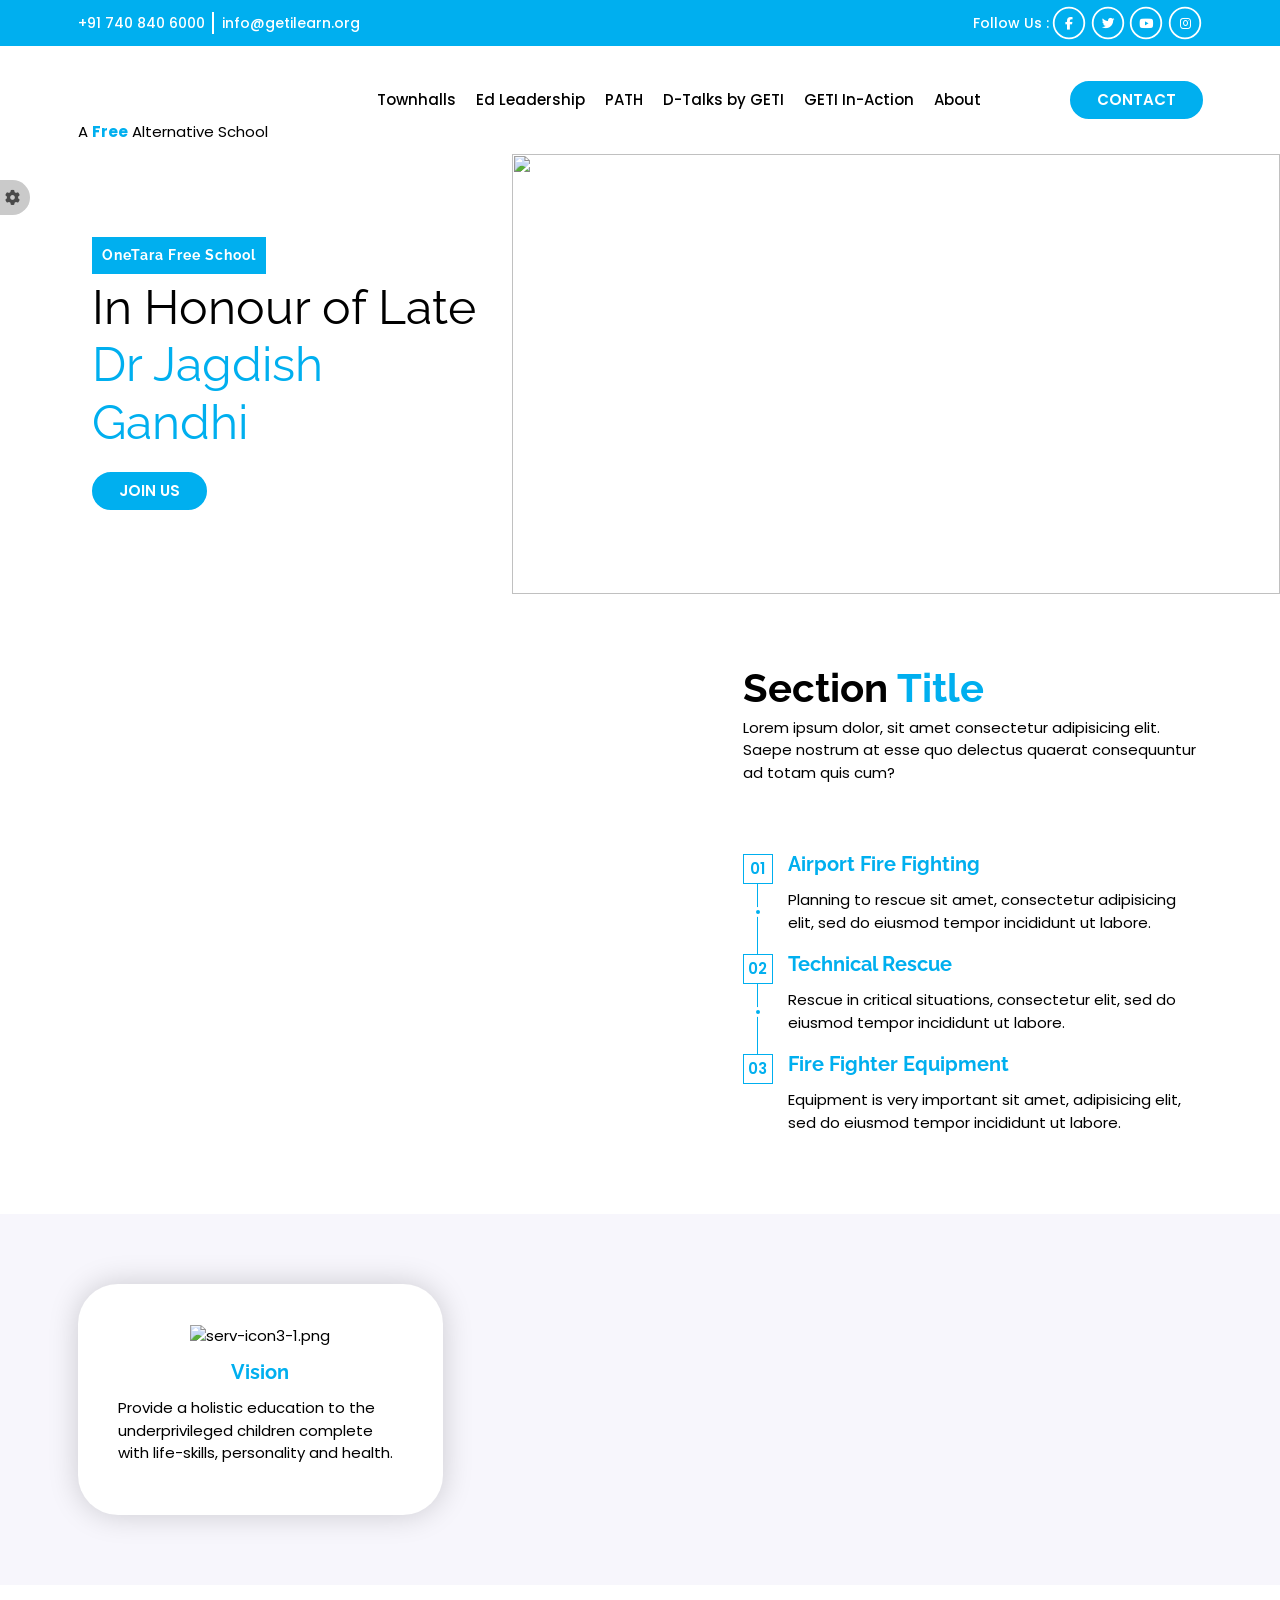
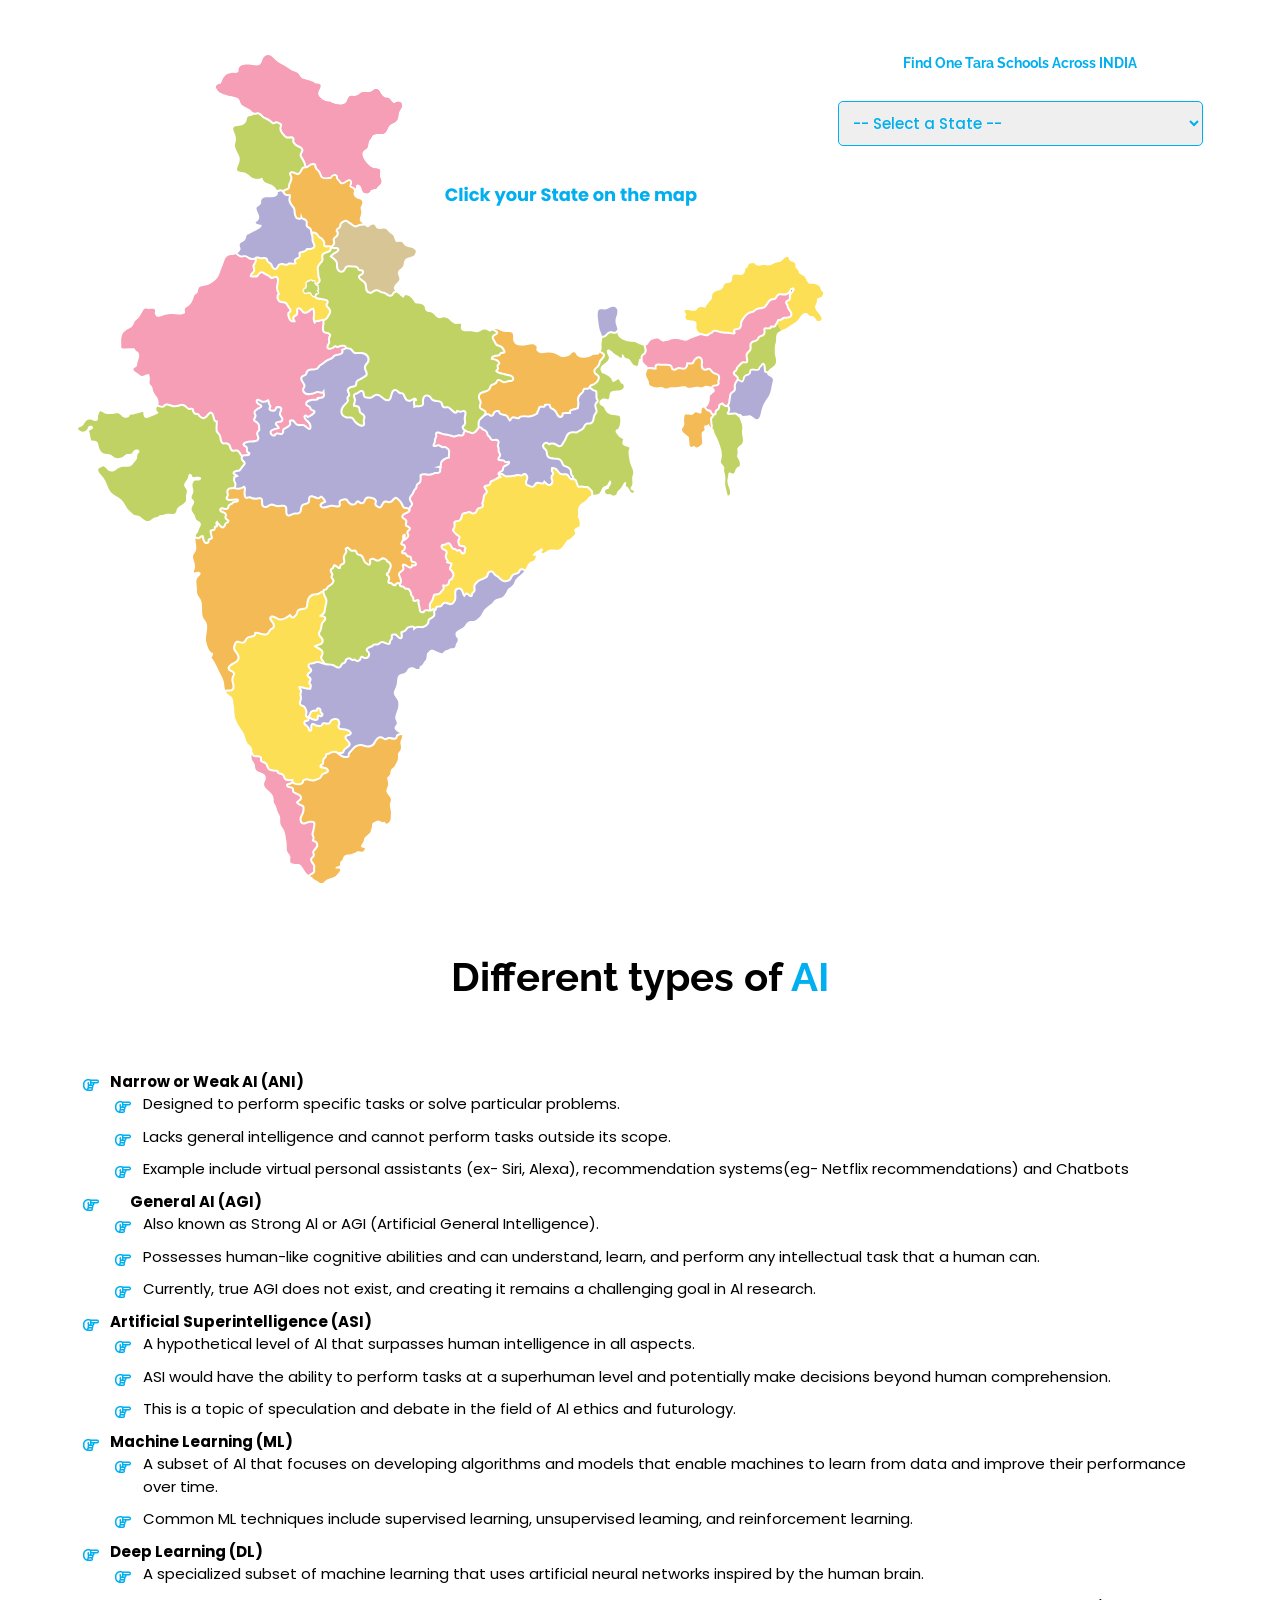
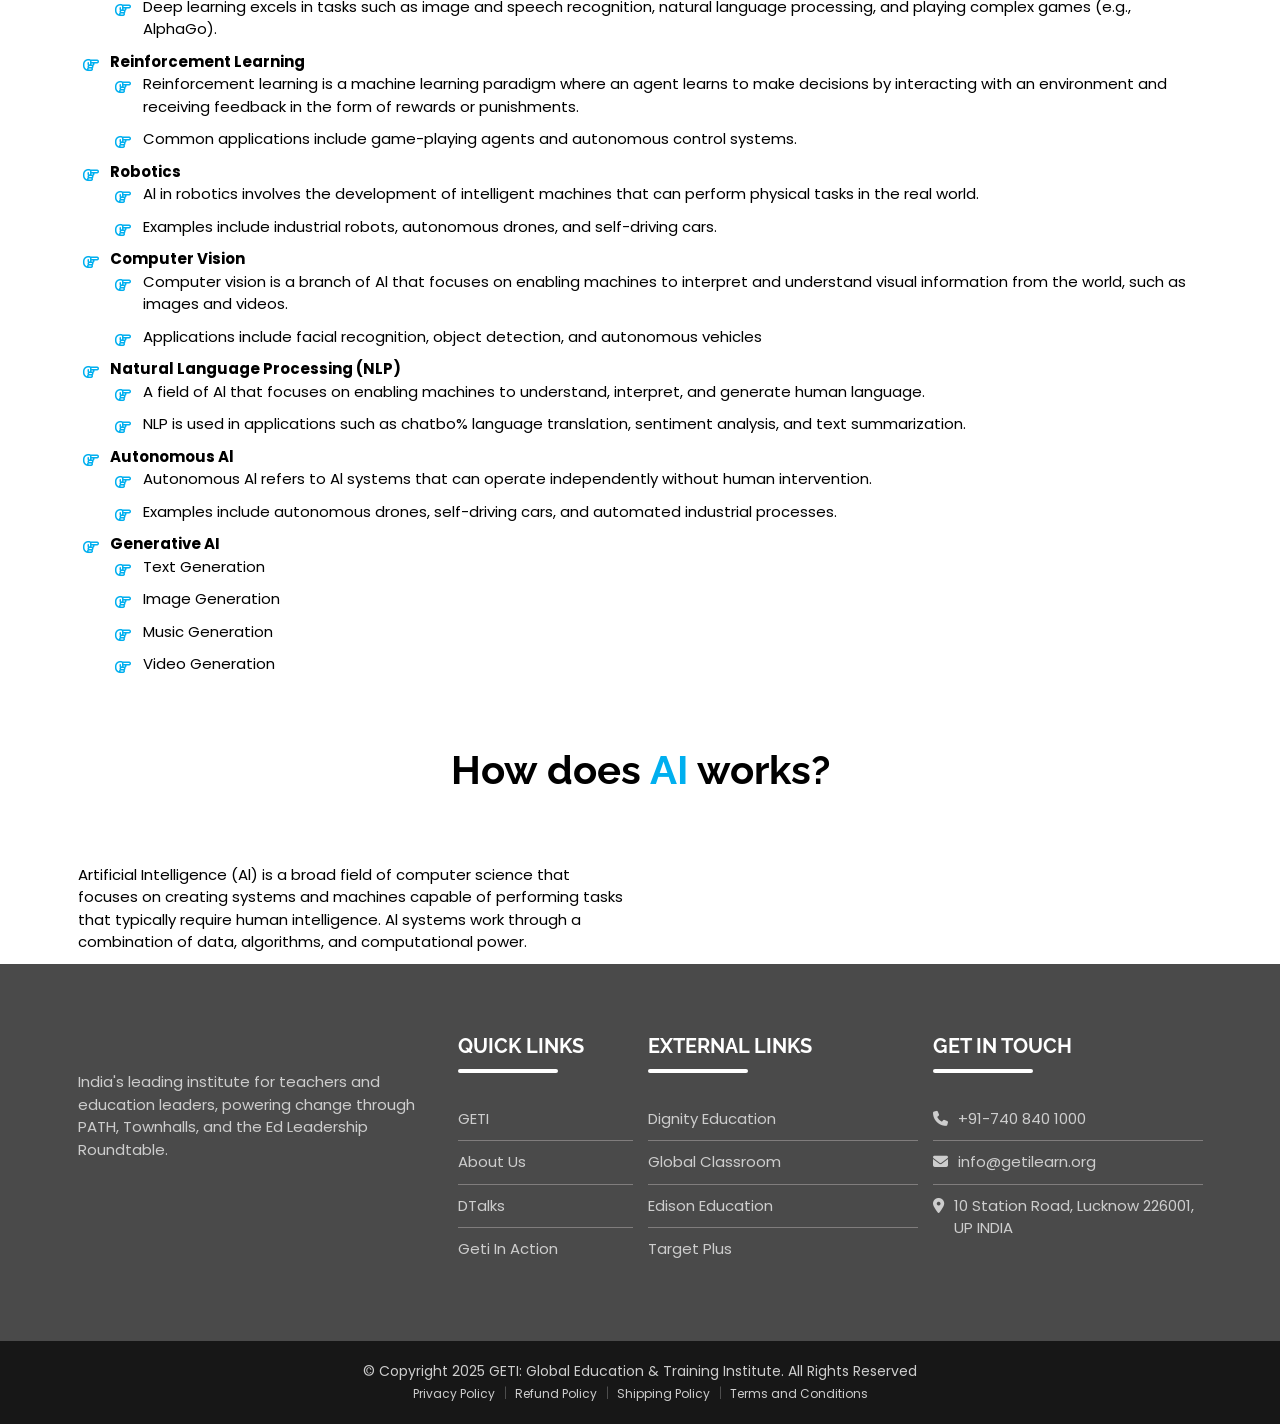
==== index.html @ df9390aa "My First Push" ====
<!DOCTYPE html>
<html lang="en">

<head>
    <meta charset="UTF-8">
    <meta name="viewport" content="width=device-width, initial-scale=1.0">
    <title>One Tara | Home Page</title>
    <link rel="shortcut icon" href="images/favicon.png" type="image/x-icon">
    <!-- Vendor StyleSheets -->
    <link rel="stylesheet" href="https://cdnjs.cloudflare.com/ajax/libs/font-awesome/6.4.0/css/all.min.css">
    <link rel="stylesheet" href="assets/vendor/css/bootstrap.min.css">
    <link rel="stylesheet" href="assets/vendor/css/owl.carousel.min.css">
    <link rel="stylesheet" href="assets/vendor/css/fancybox.min.css">
    <link rel="stylesheet" href="assets/vendor/css/bootstrap-select.css">
    <link rel="stylesheet" href="assets/vendor/css/slick.css">
    <link rel="stylesheet" href="assets/vendor/css/animate.css">
    <script src="assets/js/myMenu.js"></script>

    <!-- Theme StyleSheet -->
    <link rel="stylesheet" href="assets/css/main.min.css">
</head>

<body>
    <header>
        <script>mainHeader()</script>
    </header>
    <main>
        <section class="heroSection">
            <div class="owl-carousel owl-theme heroSlider">
                <div class="item">
                    <div class="heroSection__Grid">
                        <div class="heroSection__Item">
                            <div class="heroContent">
                                <h6>OneTara Free School</h6>
                                <h2>In Honour of Late <span>Dr Jagdish Gandhi</span></h2>
                                <div class="linkWrapper">
                                    <a href="#">Join Us</a>
                                </div>
                            </div>
                        </div>
                        <div class="heroSection__Item">
                            <div class="imgWrapper">
                                <img src="images/slider/slider-01.jpg" alt="" class="img-fluid">
                            </div>
                        </div>
                    </div>
                </div>
                <div class="item">
                    <div class="heroSection__Grid">
                        <div class="heroSection__Item">
                            <div class="heroContent">
                                <h6>OneTara Free School</h6>
                                <h2>In Honour of Late <span>Dr Jagdish Gandhi</span></h2>
                                <div class="linkWrapper">
                                    <a href="#">Join Us</a>
                                </div>
                            </div>
                        </div>
                        <div class="heroSection__Item">
                            <div class="imgWrapper">
                                <img src="images/slider/slider-02.jpg" alt="" class="img-fluid">
                            </div>
                        </div>
                    </div>
                </div>
                <div class="item">
                    <div class="heroSection__Grid">
                        <div class="heroSection__Item">
                            <div class="heroContent">
                                <h6>OneTara Free School</h6>
                                <h2>In Honour of Late <span>Dr Jagdish Gandhi</span></h2>
                                <div class="linkWrapper">
                                    <a href="#">Join Us</a>
                                </div>
                            </div>
                        </div>
                        <div class="heroSection__Item">
                            <div class="imgWrapper">
                                <img src="images/slider/slider-03.jpg" alt="" class="img-fluid">
                            </div>
                        </div>
                    </div>
                </div>
            </div>
        </section>
        <section class="OneTara m-top m-bottom">
            <div class="container">
                <div class="row">
                    <div class="col-lg-7 col-md-12">
                        <div class="galleryGrid">
                            <div class="galleryGrid__item">
                                <a href="images/about/abt-03.jpg" data-fancybox="oneTaraGallery1" title="">
                                    <img src="images/about/abt-03.jpg" alt="">
                                    <i class="fas fa-search"></i>
                                </a>
                            </div>
                            <div class="galleryGrid__item">
                                <a href="images/about/abt-02.jpg" data-fancybox="oneTaraGallery1" title="">
                                    <img src="images/about/abt-02.jpg" alt="">
                                    <i class="fas fa-search"></i>
                                </a>
                            </div>
                            <div class="galleryGrid__item">
                                <a href="images/about/abt-01.jpg" data-fancybox="oneTaraGallery1" title="">
                                    <img src="images/about/abt-01.jpg" alt="">
                                    <i class="fas fa-search"></i>
                                </a>
                            </div>
                        </div>
                    </div>
                    <div class="col-lg-5 col-md-12">
                        <div class="abt-desc3">
                            <div class="sectionTitle">
                                <h2 class="headingPrimary">Section <span>Title</span></h2>
                                <p>Lorem ipsum dolor, sit amet consectetur adipisicing elit. Saepe nostrum at esse quo
                                    delectus quaerat consequuntur ad totam quis cum?</p>
                                <div class="borderLine"></div>
                            </div>
                            <div class="oneService">
                                <div class="oneService__item">
                                    <i>01</i>
                                    <h4 class="headingTertiary">Airport Fire Fighting</h4>
                                    <p>Planning to rescue sit amet, consectetur adipisicing elit, sed do eiusmod
                                        tempor incididunt ut labore.</p>
                                </div>
                                <div class="oneService__item">
                                    <i>02</i>
                                    <h4 class="headingTertiary">Technical Rescue</h4>
                                    <p>Rescue in critical situations, consectetur elit, sed do eiusmod tempor
                                        incididunt ut labore.</p>
                                </div>
                                <div class="oneService__item">
                                    <i>03</i>
                                    <h4 class="headingTertiary">Fire Fighter Equipment</h4>
                                    <p>Equipment is very important sit amet, adipisicing elit, sed do eiusmod
                                        tempor incididunt ut labore.</p>
                                </div>
                            </div>
                        </div>
                    </div>
                </div>
            </div>
        </section>
        <section class="missionVission m-top p-top p-bottom">
            <div class="container">
                <div class="row">
                    <div class="col-lg-4 col-md-12">
                        <div class="vissionCard">
                            <div class="imgWrapper">
                                <img src="images/icon-1.png" alt="serv-icon3-1.png" class="img-fluid">
                            </div>
                            <div class="vissionCard__content">
                                <h4 class="headingTertiary">Vision</h4>
                                <p>Provide a holistic education to the underprivileged children complete with
                                    life-skills, personality and health.</p>
                            </div>
                        </div>
                    </div>
                </div>
            </div>
        </section>
        <div class="indiaMap m-top p-bottom">
            <div class="container">
                <div class="row align-items-start">
                    <div class="col-md-8">
                        <svg xmlns="http://www.w3.org/2000/svg" xml:space="preserve" width="100%" height="100%"
                            version="1.1"
                            style="shape-rendering:geometricPrecision; text-rendering:geometricPrecision; image-rendering:optimizeQuality; fill-rule:evenodd; clip-rule:evenodd"
                            viewBox="0 0 8126 9033" xmlns:xlink="http://www.w3.org/1999/xlink">
                            <g id="Layer_x0020_1">
                                <metadata id="CorelCorpID_0Corel-Layer" />
                                <g id="_2287363892880">
                                    <path class="fil17" data-bs-toggle="collapse" data-bs-target="#haryana"
                                        data-title="Haryana" aria-expanded="false" aria-controls="haryana"
                                        d="M2584 2850c-2,18 -4,32 1,47 9,-6 18,-6 26,-7 5,0 9,0 15,-1 5,-1 9,-2 14,-4 9,-3 19,-6 33,-5l6 0 1 3c19,-12 32,-24 40,-42 2,-6 6,-11 9,-17 6,-9 11,-16 10,-26 0,-10 -6,-20 -12,-30 -2,-2 -6,-6 -9,-9 -7,-6 -14,-12 -17,-21 -4,-12 2,-23 6,-32 3,-6 7,-13 5,-16 -2,-6 -14,-8 -24,-10 -4,-1 -8,-2 -11,-2 -8,-2 -18,-4 -28,-5 -23,-3 -48,-7 -62,-18 -23,-17 -7,-42 1,-53 12,-17 12,-20 6,-42 -1,-3 -2,-6 -3,-8 -4,-15 -10,-32 -3,-48 5,-10 13,-17 20,-23 5,-3 9,-6 11,-10 9,-11 7,-17 1,-31l-2 -6c-7,-16 -7,-31 -8,-46 -1,-4 -1,-9 -1,-14 -1,-6 -2,-11 -3,-17 -1,-10 -3,-20 -2,-33 0,-19 8,-29 15,-39 2,-4 5,-8 8,-12 4,-7 9,-13 15,-18 5,-5 10,-10 12,-14 3,-7 2,-17 0,-27 -1,-10 -2,-21 0,-30 5,-24 32,-34 53,-41 7,-3 14,-5 20,-8 8,-5 12,-7 16,-13 2,-3 2,-7 3,-13 1,-3 1,-7 2,-10 -1,-1 -2,-1 -3,-1 -3,-1 -10,-1 -15,0 -18,1 -40,2 -51,-13 -5,-8 -4,-18 -4,-27 0,-4 0,-9 0,-11 -3,-10 -11,-23 -21,-33 -3,-3 -8,-6 -14,-9 -9,-6 -19,-12 -26,-22 -19,-26 -27,-36 -55,-35 1,3 2,6 2,8 2,7 4,13 6,19 2,10 2,19 2,29 0,10 0,20 3,30 2,4 5,9 7,13 7,14 16,30 7,51 -13,30 -57,31 -82,31 -9,11 -26,20 -35,24 -5,3 -13,4 -21,6 -7,1 -19,3 -22,5 0,1 2,9 2,13 2,9 4,19 0,27 -6,14 -17,18 -27,22 -4,1 -7,3 -11,5 -17,9 -16,10 -10,30 1,3 2,6 3,9l3 10 -9 3c-12,5 -28,4 -43,3 -7,0 -11,0 -20,-1 -3,0 -8,0 -11,0 -1,2 -3,5 -6,6 -2,1 -3,2 -5,3 -7,4 -14,8 -27,5 -5,-1 -9,-2 -13,-3 -4,-2 -7,-3 -12,-3 -35,-5 -45,8 -50,20 -6,15 -16,25 -28,29 -3,1 -6,2 -11,2 -6,0 -14,-2 -23,-7 -12,-7 -16,-17 -20,-26 -1,-3 -2,-6 -4,-9 -2,-4 -8,-16 -13,-21 -3,-2 -6,-4 -10,-6 -8,-4 -17,-8 -22,-19 -5,-7 -6,-14 -6,-18 -1,-6 -2,-7 -11,-11 -9,-3 -17,-2 -28,0l-5 0c-10,2 -21,-1 -31,-3 -15,-3 -25,-5 -32,-2 2,2 3,4 4,6 6,18 -7,40 -17,58 -3,5 -7,13 -8,15 0,6 2,12 4,19 3,13 7,27 1,41 -5,11 -13,19 -20,25 -7,7 -12,11 -13,17 2,1 3,1 5,1 16,1 39,3 49,-4 2,-1 5,-6 7,-9 2,-4 3,-7 5,-9 22,-26 44,-30 71,-11 14,9 27,15 41,22l3 1c7,4 14,9 19,15 6,5 12,10 17,11 4,1 11,-1 17,-4 6,-3 11,-5 17,-6 16,-3 25,2 30,7 11,10 16,29 13,56 -1,10 -3,21 -5,30 -3,14 -5,26 -5,40 1,12 5,22 10,33 4,10 8,19 10,31l2 9 -9 3c-7,2 -7,10 -6,27 0,2 0,5 0,7 2,3 4,6 6,10 3,6 7,11 10,15 6,5 18,6 30,7 15,2 31,3 42,12 7,5 11,14 14,21 2,3 3,6 4,8 4,6 8,11 12,16 8,9 15,18 19,28 12,26 -3,37 -12,43 -6,5 -9,7 -9,12 -1,14 11,49 19,59 6,6 14,9 22,10 -4,-5 -8,-12 -8,-22 1,-20 16,-30 27,-38 3,-1 6,-3 9,-6 8,-6 7,-9 7,-22 0,-2 0,-5 0,-9l0 -4c-1,-13 -1,-39 26,-41 19,-1 37,20 45,29l3 5c15,17 15,18 39,13 9,-3 19,-11 29,-20 12,-11 26,-23 43,-23l9 -1 2 9c6,19 12,47 9,76l-1 10z" />
                                    <path class="fil12" data-bs-toggle="collapse" data-bs-target="#jammuKashimr"
                                        data-title="Jammu and Kashmir" aria-expanded="false"
                                        aria-controls="jammuKashimr"
                                        d="M1814 1283c50,14 65,61 123,68 17,3 30,1 46,0 4,0 18,-12 21,-11 13,5 12,21 20,32 32,40 80,29 115,63 12,11 25,26 33,41 4,-1 8,-3 13,-5 12,-6 28,-13 46,-1 3,1 5,4 8,6 7,-12 20,-16 32,-19 14,-3 16,-5 21,-22 0,-3 0,-6 0,-10 0,-4 0,-8 2,-13 1,-8 5,-15 8,-22 3,-5 5,-10 7,-15l2 -8c4,-12 8,-22 5,-32 -1,-5 -4,-11 -7,-17 -5,-9 -10,-19 -7,-30 3,-7 8,-12 17,-16 20,-9 38,0 53,7 13,6 22,10 31,6 7,-3 19,-22 30,-45 11,-22 19,-25 35,-25 1,0 2,0 2,0 1,0 1,0 1,0 -3,-13 -8,-26 -14,-42 -6,-14 -14,-29 -24,-45 -20,-28 -21,-43 -3,-73 6,-9 8,-16 6,-22 -3,-10 -18,-18 -33,-25 -8,-3 -15,-7 -21,-11 -12,-7 -42,-35 -45,-52 -2,-7 0,-13 1,-19 1,-3 2,-9 1,-10 -4,-8 -15,-7 -30,-5 -4,0 -7,1 -10,1 -29,2 -47,-15 -59,-29l-4 -4c-23,-27 -49,-57 -36,-100 1,-5 3,-8 4,-11 0,-1 0,-2 1,-2 -3,-2 -8,-6 -11,-8l-3 -2c-11,-7 -21,-14 -31,-11 -1,0 -2,1 -3,2 -3,2 -6,4 -11,6 -22,6 -36,-7 -47,-18 -3,-3 -7,-6 -10,-8 -14,-11 -29,-18 -44,-24 -6,-3 -11,-5 -17,-7 -12,-6 -21,-16 -29,-25 -10,-11 -19,-21 -32,-23 -5,-1 -11,0 -18,2 -9,2 -19,4 -30,1 -3,-1 -6,-2 -8,-3 -1,4 -2,7 -5,10 -10,14 -40,4 -55,18 -13,14 -7,25 -13,41 -17,44 -50,54 -95,57 -56,4 -60,25 -37,74 10,21 15,39 17,62 2,27 -11,54 -11,77 1,45 43,90 51,135 6,34 -9,64 -21,93 -25,64 18,53 72,68z" />
                                    <polygon class="fil2" points="1706,4723 1706,4722 1705,4722 " />
                                    <path class="fil12" data-bs-toggle="collapse" data-bs-target="#uttarPradesh"
                                        data-title="Uttar Pradesh" aria-expanded="false" aria-controls="uttarPradesh"
                                        d="M3650 2664c-9,-10 -20,-23 -32,-29 -8,-5 -34,-17 -43,-16 -14,2 -14,25 -27,28 -9,2 -43,-35 -51,-42 -7,-5 -13,-10 -19,-15 -8,1 -16,4 -23,9 -6,3 -8,9 -12,14 -5,10 -12,24 -34,24 0,0 0,0 0,0 -20,0 -35,-11 -49,-20 -9,-5 -17,-10 -24,-13 -5,-1 -9,-2 -13,-2 -8,-2 -17,-3 -26,-8 -4,-2 -8,-4 -11,-7 -6,-3 -11,-7 -16,-8 -11,-3 -26,-5 -38,5l-6 5c-15,13 -27,23 -58,11 -32,-13 -34,-42 -37,-67 -2,-20 -3,-39 -18,-50 -2,-1 -5,-3 -9,-6 -22,-15 -60,-40 -48,-69 4,-9 14,-14 23,-19 4,-2 9,-4 11,-6 4,-3 11,-12 8,-18 -3,-5 -5,-5 -15,-6 -7,0 -16,0 -24,-5 -6,-5 -10,-11 -12,-17 -2,-3 -3,-5 -4,-7 -10,-10 -22,-11 -38,-12 -6,0 -12,-1 -20,-1 -18,-2 -43,-4 -53,3 -3,2 -6,9 -8,15 -4,8 -8,17 -15,23 -25,22 -47,18 -57,13 -23,-10 -39,-39 -38,-69l0 -8c0,-15 1,-26 -7,-37 -10,-15 -28,-32 -55,-51l-9 -6 6 -9c11,-17 30,-29 49,-41 8,-5 16,-10 23,-15 6,-5 8,-10 8,-12 0,-1 -3,-4 -11,-7 -3,-2 -9,-1 -14,0 -8,0 -17,1 -26,-2 -4,-1 -7,-2 -10,-4 0,1 0,2 0,3 -1,6 -2,14 -7,21 -7,11 -16,16 -24,20 -7,4 -15,6 -23,9 -17,6 -36,13 -38,25 -2,7 -1,15 0,23 2,12 3,26 -2,39 -4,8 -11,14 -17,21 -4,4 -9,8 -11,13 -3,5 -6,9 -9,13 -7,10 -11,16 -11,28 -1,10 0,19 2,29 1,6 2,11 3,18 0,5 0,10 1,15 0,14 1,26 6,39l3 6c6,15 13,32 -4,53 -5,5 -10,10 -15,14 -6,4 -11,9 -14,14 -3,8 1,21 4,32 1,3 2,6 3,9 7,26 7,36 -8,60 -12,17 -11,20 -7,23 10,8 32,11 52,14 11,1 22,3 30,5 3,1 7,2 10,2 15,3 35,7 41,24 5,13 -1,25 -6,34 -3,6 -6,12 -5,15 1,3 6,8 10,12 5,4 9,8 13,13 8,12 15,25 16,41 1,16 -7,28 -13,39 -3,5 -6,9 -8,14 -11,26 -32,42 -53,54 3,16 1,32 -2,47 -1,5 -2,10 -2,15 -2,14 -1,34 3,41 5,8 14,11 29,14 11,2 24,4 34,13 20,16 11,32 6,42 -2,3 -4,6 -5,10 -2,7 -1,16 -1,26 1,8 2,17 1,26 -2,11 -7,19 -11,26 -3,6 -6,11 -7,17 -1,6 0,10 1,11 1,1 5,3 21,0 10,-2 17,-5 25,-11 2,-1 3,-2 4,-3 2,-3 5,-7 13,-10 10,-3 19,0 27,3 4,1 9,2 12,2 2,0 5,-2 7,-3 4,-2 7,-3 10,-4 4,-1 43,-12 65,0 7,4 11,10 14,15 2,4 4,7 6,8 3,2 7,1 12,1 5,0 11,0 16,2 13,3 16,4 20,10 0,1 1,3 5,6 10,9 15,16 19,22 8,10 9,12 34,10 23,-2 47,-3 70,3 35,10 59,31 65,60 7,36 -6,52 -19,69 -5,6 -11,13 -15,22 -8,15 -2,29 6,46 7,17 15,35 7,55 -4,10 -18,19 -40,32 -4,3 -8,5 -10,7 -9,6 -19,10 -28,14 -17,8 -27,13 -31,25 -2,5 -2,10 -3,15 0,10 -1,23 -21,33 -9,4 -19,6 -29,8 -21,5 -35,8 -40,25 -3,8 0,13 5,23 6,9 12,21 8,37 -3,8 -7,13 -11,17 -4,5 -7,8 -7,14 0,2 1,5 2,7 2,7 5,16 1,25 -4,12 -18,27 -32,41 -7,8 -13,15 -17,19 -17,24 -24,48 -18,67 4,16 18,29 40,37 11,4 20,3 30,2 6,-1 12,-1 18,-1 24,2 33,15 42,30 3,5 7,11 12,18 13,16 51,45 72,43 4,-1 7,-3 9,-7 2,-4 0,-13 -1,-20 -2,-6 -3,-12 -3,-17 1,-8 3,-14 5,-21 2,-7 3,-13 3,-17 -2,-14 -9,-19 -20,-27 -4,-3 -9,-6 -14,-10l-2 -2c-8,-7 -10,-9 -11,-15 0,-2 -1,-4 -3,-8 -2,-6 -3,-14 -4,-21 -1,-7 -2,-15 -4,-18 -6,-7 -26,-13 -45,-14l-10 0 -1 -9c-2,-15 2,-28 6,-39 4,-11 7,-21 4,-33 -1,-4 -3,-8 -4,-12 -5,-9 -10,-22 -3,-39 9,-19 23,-21 33,-24 5,-1 9,-1 13,-4 3,-2 6,-5 10,-8 8,-9 19,-20 42,-13 24,8 25,22 26,34 0,4 0,8 2,13 4,21 4,21 26,24 24,4 35,3 53,-7 4,-3 8,-6 12,-8 10,-8 23,-17 40,-16 27,0 47,17 66,33 16,15 32,28 50,28 17,1 23,-13 31,-45 7,-27 14,-57 43,-67 22,-8 39,9 51,20 6,6 12,12 17,14 1,1 2,1 4,0 5,-1 12,-2 22,4 18,11 25,28 31,44 9,22 15,36 44,35 1,-1 8,-4 13,-7 19,-10 39,-21 54,-12 5,2 11,9 12,22l0 11 -11 0c-1,0 -3,1 -4,1 -2,1 -3,1 -5,1 -2,12 -1,25 1,39 0,2 0,5 0,7 7,-1 15,-1 23,-2 18,-1 41,-2 48,-10 4,-5 4,-14 3,-23 -1,-6 -1,-12 -1,-18 2,-20 7,-44 24,-57 12,-9 27,-11 45,-8 22,4 31,18 39,30 5,8 10,16 19,21 10,7 23,8 37,9 12,0 25,1 37,6 21,8 26,26 30,39 3,9 5,16 10,20 5,4 14,3 24,2 8,-1 18,-2 26,1 9,2 19,11 35,26 11,10 36,34 44,32 0,0 3,-3 4,-11l2 -10 10 1c9,0 16,3 21,6 5,2 8,4 14,3 4,0 8,-1 12,-3 8,-3 18,-6 29,-4 33,8 25,43 20,66 -2,9 -4,17 -4,24 0,7 1,15 2,22 3,17 6,36 -7,55 -5,7 -10,12 -13,15 -2,1 -4,3 -5,4 0,0 0,3 6,13 4,8 6,10 13,12l0 -2c7,3 12,7 17,10 5,4 8,7 14,8 14,1 19,3 27,8 2,1 5,3 7,4 20,11 39,-11 59,-38 3,-4 5,-7 8,-10 1,-2 3,-4 5,-6l-4 0c1,-7 1,-13 1,-20 -1,-22 -1,-46 14,-66 8,-11 18,-19 28,-28 14,-12 28,-23 33,-41 3,-8 1,-11 -18,-20 -4,-2 -9,-4 -13,-7 -27,-15 -38,-28 -28,-60 7,-21 8,-26 0,-45l-3 -6c-5,-11 -11,-22 -10,-37 3,-47 35,-55 62,-63 8,-2 16,-4 23,-7 19,-7 29,-15 36,-29 3,-6 4,-10 5,-14 5,-13 9,-22 29,-29l7 -2c10,-4 20,-7 26,-14 2,-2 4,-6 6,-10 3,-7 7,-14 14,-19 14,-10 31,-5 43,0 7,3 13,6 17,10 6,4 10,6 16,7 9,0 18,-3 28,-6 5,-2 11,-4 16,-5 7,-1 13,-1 19,-2 4,0 8,0 12,-1 17,-2 16,-9 15,-12 -2,-17 -15,-22 -36,-27 -8,-3 -17,-5 -26,-7 -10,-2 -20,-5 -30,-8 -5,-1 -11,-2 -18,-4 -27,-5 -60,-13 -73,-34l-5 -8 8 -6c12,-10 15,-17 13,-29 0,-2 -1,-3 -1,-5 -2,-5 -5,-12 -2,-20 2,-8 8,-13 12,-17 2,-1 4,-3 5,-4 1,-3 0,-6 -2,-9 -10,-16 -50,-28 -68,-29l-11 -1 1 -10c1,-40 40,-43 55,-45 2,0 4,0 7,0 8,-1 19,-2 24,-5 1,-1 3,-4 5,-7 3,-5 6,-11 13,-15 8,-5 17,-4 25,-4 4,0 9,0 10,-1 -1,-3 -12,-22 -22,-35 -7,-11 -19,-15 -32,-20 -13,-4 -26,-9 -35,-20 -6,-5 -9,-13 -13,-20 -2,-6 -5,-11 -7,-14 -18,-25 -24,-46 -17,-63 5,-12 17,-18 27,-23 3,-2 6,-4 9,-5 9,-6 10,-9 10,-9 -1,-1 -10,-6 -15,-9 -8,-4 -17,-10 -24,-16 -6,4 -12,8 -21,11 -20,8 -28,-8 -49,-16 -38,-13 -53,11 -88,23 -26,9 -45,-3 -73,-7 -20,-3 -40,2 -60,0 -57,-4 -62,-28 -52,-79 -18,-7 -49,0 -69,0 -19,-14 -39,-23 -55,-41 -14,-17 -17,-19 -41,-27 -15,-5 -23,-8 -38,-3 -30,9 -46,14 -72,-11 -19,-18 -30,-36 -57,-46 -18,-6 -37,-2 -52,-18 -14,-14 -10,-31 -17,-48 -9,-21 -35,-26 -55,-28 -13,-1 -35,1 -46,-7 -9,-8 -18,-32 -28,-42z" />
                                    <path class="fil15" data-bs-toggle="collapse" data-bs-target="#uttrakhand"
                                        data-title="Uttarakhand" aria-expanded="false" aria-controls="uttrakhand"
                                        d="M3472 2037c-13,-6 -16,-25 -21,-38 -4,-9 -6,-23 -12,-31 -9,-12 -30,-21 -41,-32 -17,-16 -26,-39 -50,-42 -38,-6 -75,20 -99,-17 -6,-9 -9,-21 -19,-26 -13,-6 -33,5 -43,12 -18,14 -17,22 -36,12 -8,-3 -15,-9 -22,-14 -8,0 -15,1 -22,1 -9,0 -17,0 -25,1 -7,1 -14,5 -22,8 -14,7 -30,14 -50,5 -14,-7 -27,-16 -39,-25 -8,-6 -16,-12 -24,-17 -3,-2 -6,-4 -9,-6 -6,-4 -16,-10 -19,-10 -10,0 -39,19 -44,27 -2,5 -3,10 -3,15 -1,10 -2,23 -20,36 -2,2 -5,3 -7,5 -13,9 -15,11 -11,20 2,1 7,4 10,11 2,11 -1,26 -3,33 -5,13 -16,22 -25,29 -6,5 -13,10 -15,16 -3,5 -1,12 1,20 2,7 4,15 3,23 -1,13 -8,21 -15,28 -3,5 -6,8 -7,12 1,0 1,0 2,0 4,2 10,1 16,1 9,-1 17,-2 26,1 18,8 23,18 24,25 1,11 -5,23 -17,32 -7,6 -16,11 -25,17 -13,8 -26,16 -35,26 24,18 41,34 52,50 11,17 10,33 10,49l0 8c0,21 10,42 25,49 10,4 21,2 33,-9 4,-3 7,-10 10,-16 4,-9 8,-18 16,-24 16,-12 45,-9 67,-7 7,1 13,1 18,1 20,1 39,2 54,20 3,3 6,8 7,12 2,3 4,6 5,7 3,2 8,2 13,3 10,0 25,0 33,16 7,14 3,30 -11,44 -4,5 -10,8 -17,11 -4,2 -11,6 -13,8 -5,12 27,33 40,42 4,3 8,5 10,7 23,17 25,42 27,65 3,25 5,41 23,48 19,7 22,4 36,-7l7 -5c15,-12 35,-15 57,-9 8,2 15,7 22,11 3,2 6,4 9,5 6,4 12,5 20,6 5,1 10,2 15,3 11,3 20,10 30,16 12,8 24,16 37,16 0,0 0,0 0,0 9,0 10,-3 15,-12 4,-7 8,-16 19,-23 5,-3 11,-6 17,-8 -39,-40 9,-73 35,-104 32,-38 -19,-67 -3,-106 10,-25 44,-36 55,-63 9,-22 6,-52 23,-70 26,-29 71,-21 97,-45 15,-13 15,-30 19,-48 -7,-9 -11,-13 -20,-21 -29,-24 -74,-16 -101,-38 -21,-17 -19,-38 -48,-39 -12,-1 -34,4 -45,-1z" />
                                    <path class="fil14" data-bs-toggle="collapse" data-bs-target="#himachalPradesh"
                                        data-title="Himachal Pradesh" aria-expanded="false"
                                        aria-controls="himachalPradesh"
                                        d="M2968 1401c3,-10 1,-19 -4,-23 -5,-5 -14,-1 -19,1 -5,3 -10,6 -16,10 -19,14 -52,36 -76,6 -4,-5 -6,-9 -8,-13 -3,-4 -5,-7 -10,-11l-3 -3c-6,-5 -13,-10 -16,-20 -3,-8 -3,-15 -3,-20 0,-2 0,-4 0,-5 0,0 -2,-1 -7,-2 -16,-3 -23,1 -35,15 -2,3 -3,5 -5,7 -6,9 -11,10 -25,10 -24,2 -66,4 -87,-12 -10,-8 -16,-24 -21,-38 -3,-6 -5,-12 -7,-16 -4,-8 -12,-16 -19,-24 -11,-11 -23,-22 -27,-37 -1,-5 -1,-9 -1,-13 0,-8 -1,-9 -3,-10 -5,-3 -26,-1 -34,2 -6,3 -11,7 -16,12 -10,8 -21,17 -38,19 -8,1 -14,1 -19,1 -10,0 -10,0 -16,12 -10,22 -25,49 -41,56 -19,8 -36,0 -50,-7 -14,-7 -24,-11 -34,-6 -4,2 -5,3 -5,3 0,2 3,9 6,13 3,6 7,14 9,22 3,16 -1,31 -6,44l-2 7c-2,7 -5,13 -8,19 -3,6 -6,11 -7,17 -1,2 -1,5 -1,9 0,4 0,9 -1,15 -7,23 -13,32 -37,38 -17,4 -20,6 -22,18 4,6 8,11 13,14 6,5 13,5 22,5 8,0 16,0 25,3l7 2 1 7c1,11 -1,21 -2,30 -2,9 -4,18 -2,27 4,20 16,38 30,56l8 12c10,13 16,21 17,45 1,19 2,39 11,57 5,11 9,16 16,18 9,2 20,2 24,-1 1,0 2,-1 2,-3l4 -47 17 44c2,6 9,9 19,13 9,3 18,7 25,14 17,16 16,30 14,42 0,6 -1,11 0,18 1,9 7,14 19,20 10,7 21,13 26,27 3,8 4,17 5,26 0,0 0,0 0,0 41,-2 55,14 77,45 4,6 12,10 19,15 7,3 13,7 19,13 12,12 22,28 26,43 1,5 1,11 1,17 0,4 0,11 1,13 3,5 20,5 30,4 8,-1 15,-1 20,0 7,1 12,3 16,5 3,-5 6,-10 10,-14 5,-6 9,-10 9,-16 1,-5 -1,-10 -2,-16 -3,-11 -6,-23 0,-34 5,-11 13,-17 21,-24 8,-6 15,-12 18,-20 2,-6 3,-15 2,-19 -2,-1 -6,-3 -9,-9 -10,-26 7,-38 20,-46 2,-2 4,-3 6,-5 10,-7 10,-11 11,-19 0,-7 1,-15 6,-25 8,-14 45,-37 62,-38 12,-1 23,7 33,14 2,2 5,4 7,5 9,5 18,12 26,18 12,9 23,17 35,23 10,5 18,1 32,-5 8,-4 17,-8 28,-9 8,-2 17,-2 26,-2 -4,-4 -9,-9 -13,-13 -25,-23 -21,-40 -10,-70 7,-20 9,-38 6,-59 -2,-11 -6,-21 -6,-31 2,-15 11,-26 16,-40 8,-26 2,-45 -25,-54 -29,-9 -58,-18 -67,-55 -2,-10 1,-21 6,-31 0,-3 -1,-5 -2,-7 -2,-8 -3,-14 -7,-19 -3,-2 -9,-4 -14,-6 -8,-3 -18,-6 -24,-14 -10,-13 -4,-25 0,-32 1,-3 2,-5 3,-8z" />
                                    <path class="fil16" data-bs-toggle="collapse" data-bs-target="#chandigarh"
                                        data-title="Chandigarh" aria-expanded="false" aria-controls="chandigarh"
                                        d="M1792 2186c6,-2 12,-3 21,-3 23,-1 33,6 44,14 5,4 9,7 16,10 11,6 21,9 32,8 2,0 4,-1 7,-2 4,-1 9,-2 13,-2 14,-18 39,-13 57,-9 9,2 18,4 24,4l5 -1c12,-2 24,-3 38,2 20,7 23,16 25,27 1,4 2,7 4,12 2,4 6,6 12,9 6,3 11,6 16,11 7,6 13,17 18,26 2,4 3,7 5,11 3,8 5,12 10,15 6,4 12,5 16,4 6,-2 11,-9 15,-18 11,-26 35,-38 72,-33 7,1 12,2 17,4 3,1 6,2 10,2 6,2 7,1 12,-2 1,-1 2,-1 4,-2 1,-3 3,-6 8,-8 6,-3 13,-2 23,-1 2,0 4,0 6,0 4,0 9,0 14,1 7,0 15,0 22,0 -6,-19 -10,-37 22,-54 4,-2 9,-4 13,-5 9,-4 13,-6 15,-11 1,-2 0,-9 -1,-14 -2,-10 -4,-21 2,-30 5,-9 19,-11 35,-14 6,-1 13,-2 16,-4 12,-5 25,-15 28,-20l3 -7 7 0c16,1 59,2 68,-17 4,-11 1,-18 -6,-31 -3,-5 -6,-11 -8,-17 -5,-13 -5,-25 -5,-37 0,-9 0,-17 -2,-24 -1,-6 -3,-11 -4,-17 -3,-7 -5,-14 -6,-22 -1,-3 -2,-8 -2,-13 -1,-7 -2,-15 -3,-20 -3,-7 -10,-11 -18,-16 -12,-7 -27,-16 -29,-36 -1,-10 0,-17 1,-23 1,-11 1,-15 -8,-24 -4,-4 -11,-7 -18,-10 -6,-2 -13,-5 -20,-10 0,1 -1,1 -2,2 -12,8 -30,6 -42,3 -16,-5 -24,-15 -30,-30 -10,-22 -12,-45 -13,-66 -1,-16 -4,-20 -12,-32l-9 -12c-14,-20 -29,-40 -34,-65 -2,-13 0,-25 2,-35 1,-5 2,-11 2,-16 -3,0 -7,0 -11,0 -10,0 -23,0 -35,-9 -9,-6 -15,-16 -20,-24 -5,-7 -9,-13 -14,-17 -8,-5 -14,-2 -26,3 -5,2 -10,4 -15,5 3,14 0,28 -13,39 -43,38 -143,-8 -164,43 -11,25 4,35 -18,57 -24,24 -45,15 -34,55 13,43 46,73 13,114 -15,19 -42,13 -14,37 13,12 39,8 55,16 2,42 -119,76 -149,101 -13,-8 -19,22 -22,32 -6,22 -11,32 -31,44 -17,10 -37,16 -39,39 -1,19 14,29 9,48 -4,14 -19,30 -33,41 8,6 18,15 28,20 11,7 15,6 25,4z" />
                                    <path class="fil2"
                                        d="M7788 2567c3,-3 4,-5 5,-7 -4,1 -7,3 -10,6 -1,2 -2,5 -3,9 -2,4 -3,8 -6,13 0,1 -1,1 -2,2 2,-2 4,-4 5,-7 5,-7 8,-12 11,-16z" />
                                    <path class="fil11" data-bs-toggle="collapse" data-bs-target="#ladhak"
                                        data-title="Ladakh" aria-expanded="false" aria-controls="ladhak"
                                        d="M1696 456c18,6 39,7 54,20 18,15 11,19 20,41 14,33 40,42 71,59 13,7 47,24 62,45 4,1 7,3 10,4 4,2 7,4 12,5 5,1 12,0 20,-2 8,-1 17,-3 26,-2 20,3 33,18 44,30 7,8 14,16 22,20 6,2 11,4 16,7 17,7 34,14 49,26 4,3 8,7 12,10 11,11 17,15 26,13 1,-1 2,-2 3,-2 3,-3 6,-5 11,-7 21,-5 36,6 49,15l3 2c18,12 26,17 18,36 -1,2 -2,6 -3,9 -9,32 10,54 32,80l4 4c13,16 25,22 41,21 2,0 5,-1 8,-1 16,-2 39,-5 52,15 6,9 3,20 2,27 -1,3 -2,8 -2,9 2,7 23,31 35,38 6,4 13,7 19,10 20,10 40,20 45,39 4,12 1,25 -8,40 -13,21 -14,27 2,49 11,17 20,33 26,48 6,15 12,31 16,49 7,-3 13,-8 19,-13 6,-5 12,-11 21,-15 10,-4 40,-10 55,-1 12,8 13,20 13,28 0,3 0,6 1,8 2,9 11,18 20,28 9,9 18,18 23,29 3,4 6,11 8,18 4,11 9,25 15,29 14,11 54,9 71,8 4,-1 7,-1 9,-1 2,-3 4,-6 6,-9 15,-18 30,-28 56,-23 23,5 25,17 25,29 0,4 0,8 2,13 1,4 3,5 8,10l4 3c8,6 11,12 15,17 1,3 3,6 7,10 9,12 20,8 45,-10 7,-4 13,-8 19,-11 16,-9 32,-8 43,1 12,10 16,27 11,46 -1,4 -3,8 -5,11 -3,7 -3,7 -1,10 2,2 9,5 14,6 7,3 15,6 21,12 4,3 6,7 8,12 2,-5 3,-9 4,-14 3,-22 6,-50 39,-26 30,21 21,36 32,62 13,32 58,36 81,13 7,-7 7,-15 13,-21 14,-11 45,-10 61,-17 19,-35 59,-41 51,-89 -2,-15 -12,-27 -15,-41 -4,-20 10,-56 0,-72 -11,-18 -51,-14 -71,-20 -19,-5 -35,-17 -48,-30 -29,-29 -64,-71 -71,-110 -5,-27 2,-39 22,-57 8,-8 18,-9 25,-16 20,-19 14,-43 20,-68 5,-19 21,-33 31,-49 7,-14 3,-21 19,-31 23,-13 57,-9 83,-9 57,0 62,-32 84,-77 17,-37 53,-36 81,-61 28,-24 24,-52 30,-85 5,-26 22,-44 32,-67 17,-42 -8,-73 -53,-60 -21,6 -20,17 -39,7 -23,-13 -27,-46 -53,-52 -23,-5 -27,5 -49,-12 -17,-13 -25,-25 -36,-44 -22,-40 -44,-54 -86,-23 -42,32 -89,-1 -131,25 -18,11 -24,26 -47,31 -24,5 -50,-10 -71,5 -22,17 -23,42 -36,63 -29,47 -110,27 -152,10 -10,-4 -19,-13 -29,-16 -12,-3 -26,3 -38,0 -33,-9 -81,-46 -89,-81 -7,-33 43,-76 22,-103 -8,-10 -32,-10 -43,-12 -24,-6 -16,-8 -35,-19 -35,-20 -80,-19 -116,-35 -18,-8 -26,-32 -38,-48 -22,-27 -72,-30 -102,-56 -45,-38 -83,-48 -128,-78 -38,-25 -78,-96 -131,-69 -46,24 -34,77 -68,100 -16,10 -39,9 -57,7 -47,-7 -144,-27 -170,31 -8,17 5,30 -11,45 -16,14 -49,5 -69,6 -42,2 -63,19 -88,54 -15,21 -16,44 -30,64 -58,2 -68,39 -26,82 36,36 120,47 166,61z" />
                                    <path class="fil14" data-bs-toggle="collapse" data-bs-target="#bihar"
                                        data-title="Bihar" aria-expanded="false" aria-controls="bihar"
                                        d="M4557 3000c13,7 27,15 27,28 0,13 -11,22 -20,27 -3,2 -7,4 -11,6 -7,4 -15,8 -17,13 -4,8 2,23 14,41 4,5 7,11 10,17 3,6 6,12 9,16 6,6 16,10 26,13 15,6 32,12 44,28 17,26 25,43 24,51 -2,20 -22,20 -31,20 -5,0 -11,0 -13,1 -3,1 -4,4 -6,7 -3,5 -6,10 -12,14 -10,7 -23,8 -35,8l-6 1c-19,2 -29,6 -33,14 22,4 58,16 72,37 6,9 8,19 5,29 -3,6 -8,10 -12,13 -2,2 -5,5 -5,6 -1,1 0,4 1,7 1,3 2,6 3,8 2,17 -2,30 -13,42 12,9 36,14 52,18 8,1 14,3 20,4 10,3 19,5 29,8 9,2 18,4 27,6 19,6 48,14 52,47 3,19 -10,32 -34,36 -5,1 -10,1 -14,1 -5,0 -10,1 -15,2 -5,1 -10,2 -15,4 -10,3 -22,7 -35,7 -13,-1 -20,-7 -27,-11 -4,-3 -8,-6 -13,-8 -11,-5 -18,-5 -22,-2 -3,1 -5,6 -7,11 -3,5 -6,11 -10,16 -10,10 -23,14 -35,18l-7 3c-11,4 -12,6 -15,15 -1,5 -3,10 -6,16 -10,20 -24,32 -48,41 -8,3 -17,5 -25,7 -30,8 -44,13 -46,43 -1,9 3,17 8,27l3 5c11,26 9,37 1,62 -6,18 -4,22 18,34 3,3 8,4 12,6 15,7 38,18 29,47 9,-3 19,-4 29,0 6,3 10,6 13,9 7,6 9,8 16,5 4,-2 5,-5 8,-13 2,-5 4,-11 8,-16 16,-22 41,-23 61,-22l9 1 1 8c5,23 17,26 42,31 9,1 17,3 26,6 21,8 29,23 35,37 3,5 5,9 7,13 2,-2 3,-3 4,-5 5,-8 10,-15 17,-19 14,-7 32,-2 46,2 4,1 7,2 10,3 12,2 14,1 14,1 1,0 2,-1 2,-2 4,-4 9,-9 20,-14 22,-9 47,-7 69,-4 6,0 12,1 18,1 28,2 59,-13 87,-28 0,-10 6,-18 10,-26 3,-3 5,-7 6,-10 1,-3 2,-6 3,-9 2,-9 4,-20 14,-27 10,-8 23,-7 34,-6 6,0 15,1 17,-1 1,-1 2,-2 2,-9l0 -10 10 0c2,-1 5,-1 9,-1 21,-3 39,-4 48,3 7,6 9,15 11,23 1,4 1,8 2,9 4,5 6,6 13,9 3,1 7,3 10,5 13,7 20,14 30,24 6,7 11,17 16,26 8,14 16,29 25,32 6,3 9,1 10,0 6,-4 10,-15 9,-25l-1 -9 8 -2c18,-7 37,-7 56,-6 6,0 11,0 17,0 -2,-15 1,-22 19,-31 15,-6 31,-10 46,-13 7,-2 14,-4 20,-5 1,-3 1,-5 2,-8 3,-18 6,-36 2,-54 -12,-52 19,-85 43,-105 8,-6 9,-7 12,-14 1,-1 1,-4 1,-6 1,-7 3,-15 9,-20 9,-8 22,-8 33,-8 8,1 16,1 20,-2 3,-2 5,-6 8,-11 2,-4 4,-8 7,-11 11,-13 21,-16 31,-20 4,0 7,-2 11,-3 21,-8 49,-40 50,-63 1,-10 -6,-15 -18,-24 -13,-9 -28,-20 -30,-42 -3,-27 12,-41 26,-52 4,-4 9,-8 13,-13 9,-10 14,-20 17,-32l1 -6c3,-17 5,-23 22,-38 23,-22 26,-33 26,-37 0,-7 -10,-12 -18,-18 -5,-3 -10,-6 -13,-9 -2,-1 -3,-2 -4,-3 -3,4 -6,9 -9,14 0,-1 -1,-1 0,1 0,0 0,0 0,0 -9,9 -37,6 -51,8 -24,2 -29,13 -52,22 -22,8 -54,11 -78,11 -21,-1 -41,-6 -57,-21 -10,-8 -15,-29 -25,-35 -26,-14 -36,12 -53,25 -18,14 -40,16 -64,22 -45,10 -57,-22 -96,-35 -32,-10 -70,-15 -103,-11 -35,5 -68,16 -96,-18 -12,-15 -8,-12 -7,-29 1,-23 13,-10 -5,-26 -42,-40 -93,-2 -145,-4 -41,-3 -68,1 -95,-37 -21,-28 1,-76 -18,-98 -15,-18 -70,-10 -93,-16 -35,-8 -53,-30 -91,-28 -3,1 -6,1 -9,1 4,3 8,6 12,8z" />
                                    <path class="fil11" data-bs-toggle="collapse" data-bs-target="#assam"
                                        data-title="Assam" aria-expanded="false" aria-controls="assam"
                                        d="M6192 3170c1,8 3,16 7,26 9,22 2,63 -20,77 -4,2 -7,4 -10,5 -5,3 -6,3 -9,12 -3,9 -2,17 -1,29 1,6 0,12 0,18 5,7 9,18 14,25 11,14 33,21 39,37 1,2 1,5 1,7 10,-3 21,-5 36,-3 6,0 13,2 20,4 7,1 14,3 20,3 0,0 0,0 0,0 0,-12 -1,-26 11,-36 13,-11 36,-8 51,-7l3 0c7,1 18,1 29,1 43,0 77,1 91,14 8,7 10,16 12,23 4,10 5,14 13,16 8,2 14,-2 24,-8 9,-5 19,-11 32,-11 0,0 0,0 0,0 13,1 23,4 31,6 14,5 21,7 34,-3 12,-10 12,-19 13,-35l1 -17 10 -1c6,0 13,0 21,1 10,1 25,3 30,0 4,-2 8,-10 11,-16 3,-5 5,-10 8,-13 7,-11 28,-37 53,-39 12,-1 24,4 34,14 18,18 17,44 15,66 -2,30 -2,47 21,56 9,3 14,1 21,-3 9,-6 24,-15 46,5 7,7 12,13 16,19 9,10 14,17 30,22l4 2c31,10 56,18 49,67 -1,6 -3,11 -4,15 -2,3 -3,6 -3,9 -1,2 0,6 1,10 1,7 3,16 -1,24 -8,19 -28,22 -44,25 -9,2 -19,3 -23,7 -2,2 -3,4 -5,7 6,4 12,8 15,13 6,8 10,23 4,30 -6,8 -19,12 -25,20 -3,3 -4,7 -8,10 -3,3 -8,2 -11,5 -12,13 -6,44 -9,60 -4,21 -14,54 -32,66 -3,2 -6,3 -9,4 0,1 0,1 1,1 10,14 20,27 35,29 20,4 25,12 29,23 1,3 3,7 5,11 3,4 7,8 21,7 1,0 2,0 3,-1 0,0 0,-2 0,-2 0,-4 0,-8 1,-13 4,-19 11,-25 21,-31 3,-2 7,-5 11,-8 5,-5 6,-13 7,-22l1 -6c0,-3 1,-4 1,-6 0,-8 3,-11 9,-15l3 -2c7,-5 19,-9 27,-12l10 -4 6 9c7,14 23,21 37,22 12,-11 15,-31 18,-51 1,-7 2,-13 3,-19 1,-5 2,-11 2,-17 1,-14 3,-29 11,-42 6,-11 16,-17 24,-22 5,-4 9,-7 13,-10 7,-8 7,-17 5,-32l0 -4c-2,-27 7,-44 19,-64l4 -6c9,-15 13,-23 7,-31 -5,-7 -15,-15 -22,-20 -12,-9 -19,-20 -19,-32 0,-10 6,-19 16,-26l4 -3c5,-3 6,-4 9,-9 1,-3 3,-7 4,-11 3,-9 7,-18 14,-27l8 8 -5 -10c6,-3 13,-11 19,-19 9,-10 17,-20 28,-25 11,-5 21,-5 31,-4 3,0 6,0 9,0 5,-1 7,-1 9,-1 0,-1 0,-3 0,-7 0,-8 -2,-17 -3,-26 -2,-11 -4,-22 -3,-35 1,-20 13,-32 24,-43 9,-9 17,-17 19,-29 1,-5 0,-12 0,-20 -1,-17 -2,-36 10,-49 10,-11 24,-15 38,-20 10,-3 19,-6 26,-12 5,-3 7,-8 10,-14 3,-4 5,-9 10,-15 8,-10 14,-12 24,-15l3 -1c14,-4 36,-14 32,-40l-1 -4c-2,-11 -4,-23 3,-32 5,-6 12,-9 22,-9 3,0 7,0 11,1 10,1 28,2 33,-3 0,0 2,-1 1,-5l0 -9 9 -2c5,-1 11,-1 18,0 6,0 17,0 21,-1 1,-1 1,-2 1,-3 1,-4 2,-7 3,-10 2,-4 5,-8 8,-11 1,-1 2,-2 3,-4 5,-7 8,-14 12,-24 7,-16 14,-19 27,-19 2,0 5,0 9,-1 7,-1 12,-4 18,-9 7,-6 15,-12 28,-14 6,-1 13,-1 20,-2 21,-1 34,-3 43,-15 9,-12 2,-24 -10,-42 -3,-4 -5,-7 -7,-11 -2,-2 -4,-5 -5,-8 -6,-8 -13,-18 -15,-29 -1,-4 -1,-7 -1,-10 0,-2 0,-3 0,-4 -1,-3 -4,-6 -6,-10 -7,-10 -19,-28 -1,-46 7,-6 13,-9 19,-12 10,-4 13,-6 13,-15 1,-3 0,-7 0,-11 -1,-7 -2,-16 1,-25 2,-7 6,-12 10,-17 -18,19 -45,28 -72,25 -5,-1 -9,-2 -13,-2 -26,-4 -35,-6 -48,16 -2,2 -3,5 -4,7 -4,8 -9,17 -18,22 -9,7 -20,7 -29,8 -5,0 -11,0 -15,2 -16,6 -27,22 -37,39 -5,8 -11,16 -17,24l-3 3c-9,11 -16,20 -35,25 -8,1 -16,3 -25,4 -15,2 -29,4 -42,10 -7,4 -13,8 -19,13 -8,7 -16,13 -27,17 -7,3 -13,4 -19,6 -6,1 -12,3 -18,5 -30,14 -51,46 -68,72 -10,16 -11,18 -12,33 -1,20 -3,45 -21,60 -9,7 -21,9 -33,11 -21,4 -24,6 -24,12 0,1 2,3 3,5 2,4 6,11 4,18 -2,5 -6,9 -12,12 -11,6 -28,3 -50,-2 -7,-1 -12,-2 -16,-2 -10,-1 -20,-2 -29,-2 -22,-1 -44,-2 -67,-8 -3,-1 -7,-3 -11,-4 -14,-5 -42,-14 -52,-8 -1,1 -2,3 -4,5 -2,4 -6,9 -12,13 -5,3 -10,5 -15,6 -3,1 -7,2 -9,4 -3,1 -6,3 -9,6 -4,3 -9,8 -15,10 -7,3 -13,4 -20,4 -13,0 -26,-5 -37,-9 -12,-4 -21,-6 -29,-6 0,1 0,3 0,4 -16,5 -32,9 -48,15 -23,8 -49,18 -71,29 -12,6 -21,16 -36,17 -29,2 -59,-17 -88,-20 -21,-3 -43,-1 -63,3 -18,3 -32,13 -49,17 -16,4 -45,9 -61,3 -17,-5 -28,-24 -45,-28 -23,-7 -62,8 -80,20 -20,13 -22,43 -43,54 -3,1 -7,2 -10,3z" />
                                    <path class="fil12" data-bs-toggle="collapse" data-bs-target="#telangana"
                                        data-title="Telangana" aria-expanded="false" aria-controls="telangana"
                                        d="M3876 6056c-1,0 -2,0 -3,0 -2,3 -5,6 -10,9 -13,8 -27,6 -41,4 -14,-2 -27,-4 -38,3 0,4 -1,10 -8,14 -4,3 -9,4 -15,4 -11,0 -24,-4 -30,-9 -11,-10 -13,-26 -15,-39 0,-4 0,-7 -1,-9 -1,-7 -3,-15 -5,-22 -4,-14 -7,-28 -8,-40 0,-4 1,-8 2,-11 1,-1 1,-3 1,-4 -2,0 -8,3 -11,4 -4,2 -8,4 -13,5 -9,1 -20,1 -28,-6 -7,-7 -7,-16 -6,-24 0,-3 0,-7 -1,-10 0,-5 -3,-7 -8,-13 -3,-3 -7,-7 -11,-14 -4,-7 -5,-13 -5,-17 0,-2 0,-5 -1,-8 -3,-14 -15,-36 -27,-41 -1,0 -4,0 -7,0 -6,1 -13,2 -20,-2 -7,-3 -12,-9 -16,-14 -3,-3 -5,-7 -8,-8 -2,0 -5,0 -9,0 -7,0 -16,0 -24,-7 -7,-6 -9,-14 -11,-21 -2,-10 -3,-11 -10,-11 -9,0 -16,9 -18,18l-2 9 -9 0c0,0 0,0 0,0 -20,0 -28,-8 -35,-15 -4,-3 -7,-6 -13,-9 -2,-1 -5,-1 -8,-1 -8,-1 -20,-2 -26,-13 -6,-11 -2,-24 2,-36 2,-7 4,-15 3,-19 -2,-9 -11,-20 -16,-21l-7 -2 -1 -7c-4,-17 3,-23 10,-27 2,-2 3,-3 5,-4 4,-5 6,-12 9,-19 2,-4 3,-9 5,-13 16,-33 20,-49 -7,-70 -1,-2 -4,-3 -6,-4 -4,-2 -10,-4 -14,-8 -4,-4 -5,-10 -4,-13 -7,-6 -16,-12 -24,-13 -10,-2 -17,3 -28,10 -13,9 -30,20 -55,11 -7,-3 -12,-6 -16,-10 -4,-3 -8,-5 -12,-6 -3,-1 -10,0 -16,0 -9,2 -11,4 -11,4 -2,3 0,10 1,15 2,11 6,28 -8,40 -16,13 -38,-4 -50,-13l-2 -2c-18,-13 -24,-28 -30,-44 -2,-4 -4,-9 -6,-14 -6,-14 -16,-25 -25,-29 -4,-1 -8,-2 -12,-2 -7,-1 -17,-3 -25,-13 -5,-5 -7,-12 -10,-18 -2,-6 -4,-13 -8,-14 -1,0 -5,0 -7,1 -4,1 -7,1 -9,1 -30,2 -40,-9 -49,-20 -4,-5 -8,-9 -14,-14 -1,1 -2,2 -4,2 -2,1 -6,3 -6,4 -1,2 0,3 2,6 3,5 8,13 4,25 -4,10 -9,19 -14,26 -8,13 -14,23 -13,39 1,5 2,10 3,15 3,16 7,37 -10,53 -6,5 -12,8 -18,10 -5,2 -9,4 -12,7 -3,3 -4,9 -5,15 0,4 -1,8 -2,12l-2 7 -7 1c-18,3 -30,-8 -39,-17 -4,-3 -7,-7 -11,-9 -3,-2 -5,-3 -7,-3 0,1 -1,2 -1,4 -1,4 -3,9 -5,14 -4,6 -6,10 -12,12 0,0 -1,0 -3,2 -1,1 -3,2 -5,4 -4,2 -5,3 -6,5 -2,6 1,12 7,21 2,5 5,9 7,15 4,10 7,17 -1,23 0,0 0,1 -1,2 -1,4 -2,6 -2,8 -2,3 -2,4 -1,8 1,4 4,8 8,12 6,7 14,15 14,27 -1,8 -13,33 -17,38 -7,9 -18,16 -29,22 -6,4 -12,7 -16,11 -4,3 -7,8 -10,13 -4,6 -8,13 -14,17 -6,4 -14,6 -22,7 0,0 -1,0 -2,0l0 3c-3,23 6,40 15,58 11,21 23,44 14,76 -6,21 -9,42 -13,63 -2,10 -3,19 -5,29 -5,24 -17,31 -28,38 -1,0 -1,0 -2,0 17,4 38,10 38,36 0,16 -11,28 -21,39 -6,6 -11,12 -13,17 -5,11 -7,23 -9,36 -2,13 -4,26 -10,39 -2,5 -5,10 -7,15 -5,7 -8,13 -8,20 0,11 8,21 18,32 15,18 33,40 16,71 -11,20 -35,27 -56,34 -3,0 -6,1 -9,2 6,4 12,7 18,10 29,16 65,36 47,84 -2,7 -5,11 -7,15 -4,7 -6,10 -2,19 2,8 7,15 12,21 7,8 14,17 17,30 13,5 28,6 43,7 15,1 30,1 44,6 11,3 20,9 28,14 10,6 19,12 29,13 12,2 14,0 19,-12 3,-5 5,-10 9,-16 8,-10 17,-14 25,-18 6,-2 10,-5 14,-8 3,-2 3,-3 3,-8 0,-4 1,-8 3,-14 5,-13 26,-20 34,-23 10,-2 17,-1 27,3 4,2 8,5 12,7 4,4 8,6 12,7 1,0 2,-1 4,-1 4,-2 10,-5 17,-3 6,1 11,4 15,7l4 2c2,1 5,3 7,5 2,1 6,3 7,4 2,-2 8,-5 15,-10 3,-1 4,-5 5,-12 2,-7 5,-17 14,-23 14,-9 28,0 36,6 3,2 7,4 9,5 3,0 6,-1 10,-2l2 0c16,-3 23,-13 23,-31 0,-10 -3,-13 -10,-20 -3,-2 -6,-5 -9,-9 -8,-9 -8,-18 -7,-23 3,-15 20,-24 32,-31 7,-4 13,-5 19,-7 5,-2 10,-4 14,-6 2,-1 3,-3 5,-5 3,-5 8,-11 17,-13 8,-3 17,-2 24,-1 7,0 13,1 18,-1 4,-2 7,-5 11,-8 4,-4 9,-9 16,-12 24,-11 36,-6 55,2l11 4c9,4 24,10 31,6 1,-1 1,-1 1,-7 0,-4 0,-9 1,-14 2,-8 8,-13 12,-18 3,-3 5,-6 7,-8 1,-3 0,-10 0,-15 -1,-9 -2,-19 3,-27 10,-15 38,-14 50,-11 11,3 20,13 29,23 8,8 18,18 24,17 4,-1 4,-14 0,-37 -1,-7 -2,-12 -2,-16l0 -7 6 -3c6,-3 13,-6 19,-8 10,-3 19,-7 25,-14 3,-3 5,-7 8,-10 6,-10 13,-19 33,-26 21,-8 49,-14 62,-1 3,2 5,5 6,8 17,-10 36,-9 53,-8 17,1 32,2 46,-5 14,-8 30,-21 35,-32 2,-6 3,-11 3,-15 0,-10 1,-20 16,-32 6,-4 12,-8 18,-12 21,-12 33,-21 31,-39 -1,-5 -2,-8 -3,-11 -4,-9 -3,-15 4,-25 -1,-1 -2,-2 -2,-2z" />
                                    <path class="fil16" data-bs-toggle="collapse" data-bs-target="#jharkhand"
                                        data-title="Jharkhand" aria-expanded="false" aria-controls="jharkhand"
                                        d="M5642 3673c-1,0 -5,-1 -8,-1 -5,-1 -10,-1 -14,-4 -10,-4 -27,-16 -38,-27 -2,1 -4,3 -6,5 -10,7 -23,7 -34,6 -7,0 -15,0 -18,2 0,1 -1,5 -1,7 -1,5 -1,9 -3,13 -5,10 -9,14 -18,21 -32,27 -43,52 -35,84 5,21 1,42 -3,62 -1,5 -1,9 -2,14l-1 7 -7 2c-9,2 -18,5 -28,7 -14,3 -29,7 -42,12 -6,3 -7,4 -7,5 0,0 0,3 1,6 0,2 1,6 1,10l1 10 -11 1c-10,1 -20,1 -31,1 -13,0 -28,-1 -40,2 -1,14 -7,28 -18,36 -9,6 -20,7 -31,3 -17,-7 -27,-26 -36,-42 -5,-9 -9,-17 -14,-22 -9,-10 -14,-15 -23,-20 -3,-2 -6,-3 -8,-4 -8,-3 -16,-6 -23,-16 -3,-5 -5,-12 -6,-18 0,-3 -2,-9 -3,-10 -4,-2 -24,1 -31,1 -1,0 -1,0 -1,0 -1,6 -4,11 -8,15 -9,8 -22,7 -34,7 -7,-1 -15,-2 -18,1 -4,3 -5,9 -7,15 -1,4 -2,9 -4,12 -1,4 -4,9 -7,14 -3,5 -8,13 -7,16l2 9 -7 4c-32,18 -69,37 -105,35 -6,0 -13,-1 -19,-2 -21,-2 -42,-4 -58,3 -7,3 -10,6 -12,9 -8,9 -15,12 -37,7 -4,0 -7,-2 -12,-3 -10,-3 -24,-6 -30,-3 -2,1 -6,7 -9,11 -5,7 -9,15 -16,19l-7 5 -6 -6c-10,-8 -15,-19 -19,-28 -6,-12 -11,-22 -23,-26 -7,-3 -15,-4 -23,-6 -22,-4 -47,-9 -57,-39 -17,-1 -27,3 -34,12 -2,4 -4,8 -5,12 -3,8 -7,20 -21,25 -19,8 -31,-2 -38,-8 -3,-2 -5,-4 -8,-6 -5,-2 -11,0 -20,3 -5,2 -10,3 -15,4 -7,9 -16,17 -25,24 -9,8 -18,15 -25,24 -10,14 -10,33 -9,52 0,4 -1,8 -1,12 8,-1 16,2 25,9 3,2 5,5 7,8 2,2 4,4 5,6 4,2 7,4 11,6 3,1 6,3 9,4 13,8 26,16 34,30 2,5 3,11 4,16 2,5 3,10 5,13 2,3 8,10 13,13l1 1c8,7 10,8 13,16l3 7c2,5 2,5 4,7 8,4 21,3 33,3 5,-1 10,-1 14,-1 11,0 21,5 28,12 7,7 10,16 10,26 0,9 -3,16 -5,22 -3,8 -5,13 -2,21 1,2 1,4 2,6 3,6 5,11 5,22 0,2 0,5 -1,8 0,4 0,9 1,14 0,5 3,10 6,15 3,6 7,13 9,22 3,16 -4,27 -9,36 -3,4 -6,9 -7,14 -1,1 -1,2 -1,3 2,0 6,0 9,0l10 1c10,0 23,1 32,5 5,3 10,7 13,11 6,5 8,7 11,6 2,0 3,-1 6,-1 9,-3 21,-8 29,0 9,9 4,22 3,27 -6,18 -24,25 -39,31 -7,4 -15,7 -19,11 -3,2 -3,7 -4,14 -1,6 -1,13 -5,19 -4,8 -12,15 -26,23 -2,2 -6,3 -9,5 -2,0 -4,1 -7,3 3,-1 5,-2 7,-2 11,-4 22,-6 38,9 18,16 23,16 50,15 10,0 20,-1 29,-2 6,-1 12,-1 18,-2 8,-1 16,-3 24,-5 7,-2 14,-4 22,-5 12,-2 21,1 29,3 10,3 15,4 23,-2 11,-8 23,-15 37,-12 10,2 18,9 27,24 12,21 6,38 0,53 -2,6 -5,13 -6,20 -3,22 0,24 16,28 5,2 11,4 17,7 11,5 23,10 31,5 5,-3 8,-8 11,-14 5,-10 13,-24 39,-27 12,-1 24,2 33,5 17,4 23,6 31,-12l6 -12 11 9c4,3 8,7 12,11 13,12 28,27 39,23 15,-6 21,-24 17,-39 -1,-3 -2,-6 -3,-9 -4,-9 -8,-20 -5,-33 2,-8 6,-14 10,-21 5,-6 9,-13 8,-17 0,-1 -2,-3 -4,-5 -3,-3 -7,-7 -9,-12 -3,-9 -1,-18 0,-27 1,-3 1,-7 1,-11l0 -10 10 -1c27,-2 53,11 70,34l2 2c17,24 23,32 50,32 3,0 6,0 9,0 14,0 33,0 46,9 7,4 9,6 11,11 1,1 1,2 2,4l5 7c7,12 11,19 25,22 0,0 1,0 1,0 -1,-5 -2,-11 -3,-13 -1,-3 -3,-5 -6,-8 -4,-5 -10,-10 -12,-19 -3,-9 -3,-17 -4,-23 -1,-11 -1,-19 -8,-28 -11,-14 -24,-22 -42,-27 -29,-9 -35,-19 -45,-44 -11,-28 -22,-37 -47,-38 -5,-1 -10,-1 -15,-1 -35,-1 -82,-3 -99,-40 -5,-10 -6,-20 -7,-30 0,-9 -1,-17 -4,-24 -3,-5 -9,-10 -14,-16 -13,-12 -28,-27 -23,-49 5,-21 31,-40 51,-37 8,1 14,6 20,10 3,2 8,6 10,6 2,-3 4,-6 9,-7 13,-3 26,-3 41,0 14,3 26,11 37,17 11,7 22,13 29,11 5,-2 11,-8 17,-19 4,-9 10,-17 15,-25 8,-12 16,-24 21,-39 14,-47 42,-70 86,-69 6,0 11,0 16,1 10,1 17,2 24,-1 6,-2 11,-5 16,-9 6,-3 11,-7 18,-10l6 -3c9,-5 14,-7 21,-14 6,-6 10,-13 13,-21 3,-6 6,-12 10,-17 13,-19 31,-20 46,-21 10,0 19,-1 26,-6 15,-10 17,-23 19,-40 2,-9 3,-18 6,-28 4,-12 10,-21 16,-29 9,-13 14,-20 8,-37 -9,-23 -19,-49 -3,-74 2,-5 6,-8 9,-12 4,-4 8,-8 8,-12 1,-2 -1,-5 -4,-10 -2,-3 -4,-7 -6,-10 -4,-12 -4,-24 -3,-35 0,-6 0,-12 0,-17 -1,-3 -1,-6 -1,-10 0,-4 0,-14 -1,-16z" />
                                    <path class="fil16" data-bs-toggle="collapse" data-bs-target="#madhyaPradesh"
                                        data-title="Madhya Pradesh" aria-expanded="false" aria-controls="madhyaPradesh"
                                        d="M3256 4902c3,7 30,23 37,22 1,0 3,-3 4,-6 1,-2 3,-4 4,-6 2,-4 4,-8 7,-12 8,-14 16,-30 32,-37 13,-6 26,-3 37,0 6,2 12,4 17,4 14,-1 23,-10 33,-21 6,-7 13,-13 21,-19 2,-1 4,-2 5,-3 11,-8 16,-6 29,0 11,6 18,13 25,21l3 3c11,12 20,22 28,35 3,6 6,12 9,19 6,14 10,23 19,26 4,1 8,2 14,3 8,2 18,4 26,8 3,-10 8,-16 13,-20 3,-4 7,-7 10,-12 6,-11 3,-17 -6,-29 -6,-9 -13,-19 -14,-31 -3,-21 10,-38 21,-52 4,-6 8,-11 11,-16 3,-4 4,-9 6,-14 4,-8 8,-17 14,-25 3,-3 5,-6 7,-8 7,-8 10,-12 13,-23l1 -7c2,-10 4,-21 16,-31 4,-4 8,-6 12,-8 6,-2 8,-4 10,-7 8,-14 7,-33 6,-51 0,-8 0,-17 0,-24l0 -6 5 -3c24,-15 50,-10 73,-6 5,0 10,1 15,2 12,1 26,-1 44,-8 3,-1 6,-3 9,-4 6,-3 14,-7 23,-8 6,-1 12,0 18,0 7,1 14,1 19,-1 8,-4 8,-9 8,-21 -1,-6 -1,-13 1,-19 -2,-1 -4,-1 -5,-1l-53 -9 52 -13c12,-3 12,-3 12,-14 0,-6 -1,-14 2,-23 14,-42 54,-58 86,-66 0,-5 0,-9 0,-14 1,-10 1,-20 2,-29 2,-15 1,-22 -7,-31 -8,-8 -28,-21 -33,-22 -4,2 -8,4 -12,4 -1,0 -1,0 -1,0 -15,0 -24,-6 -32,-11 -4,-4 -9,-7 -16,-9 -3,-1 -16,2 -23,3 -17,5 -33,9 -42,-2 -8,-9 -2,-23 0,-28 2,-4 3,-7 5,-10 3,-8 5,-12 6,-21 1,-17 2,-27 10,-42 5,-9 5,-9 4,-16l0 -6c-2,-11 -4,-32 17,-40 13,-4 33,2 59,12 9,3 18,6 23,7 6,1 12,2 18,2 7,1 14,2 20,3 11,2 21,6 32,9 11,4 23,7 34,9 9,1 17,-2 27,-5 8,-3 18,-6 30,-7 5,0 10,1 14,2 12,1 16,1 22,-5 3,-3 3,-3 3,-6 0,-3 1,-7 3,-14 2,-6 6,-10 10,-14 -6,-3 -11,-9 -16,-18 -12,-23 -9,-32 4,-43 3,-3 6,-6 10,-11 8,-12 6,-24 3,-40 -1,-8 -2,-16 -2,-25 0,-9 2,-19 4,-29 7,-29 6,-37 -3,-39 -5,-1 -9,0 -16,3 -6,2 -12,4 -20,4 -10,1 -17,-3 -23,-5 -2,-1 -4,-2 -5,-2 -4,9 -9,14 -17,17 -20,6 -43,-16 -65,-37 -9,-8 -21,-20 -25,-21 -5,-1 -12,-1 -19,0 -12,2 -27,3 -39,-6 -11,-9 -15,-21 -18,-31 -4,-14 -7,-22 -17,-26 -9,-3 -19,-4 -30,-5 -15,0 -33,-1 -48,-11 -13,-8 -19,-19 -25,-28 -7,-10 -12,-18 -25,-20 -12,-2 -21,-1 -28,3 -8,7 -12,20 -15,42 0,4 0,9 1,14 1,13 2,28 -9,40 -13,14 -38,16 -63,17 -12,1 -23,1 -31,4l-13 4 -1 -14c0,-7 -1,-13 -1,-19 -2,-17 -3,-35 2,-53 -6,3 -13,7 -17,8 -11,6 -17,9 -22,10 -45,2 -56,-26 -65,-49 -6,-14 -11,-27 -23,-34 -2,-1 -2,-1 -5,-1 -4,1 -10,2 -18,-1 -9,-4 -16,-11 -23,-18 -13,-12 -20,-18 -29,-15 -17,6 -23,28 -29,51 -7,28 -16,63 -53,62 -25,0 -45,-17 -63,-33 -17,-14 -33,-28 -52,-28 -11,-1 -18,5 -27,11 -5,4 -9,7 -14,10 -25,14 -42,14 -68,10 -30,-5 -36,-9 -44,-41 -1,-6 -2,-12 -2,-17 -1,-10 -1,-11 -11,-14 -10,-3 -12,-1 -20,7 -4,4 -8,8 -14,12 -7,4 -14,6 -20,7 -9,2 -13,3 -17,11 -3,8 -1,12 3,21 2,5 4,10 5,16 5,18 0,33 -4,45 -3,7 -5,13 -5,20 14,2 40,6 51,22 6,8 7,18 9,28 0,6 1,12 3,15 2,6 3,9 3,12 1,1 3,2 5,4l2 1c4,4 8,7 12,9 12,9 26,18 29,42 1,9 -2,18 -4,26 -2,6 -4,11 -4,15 0,3 1,8 2,13 2,11 5,23 0,33 -6,12 -15,18 -27,20 -34,3 -78,-35 -91,-52 -6,-7 -10,-14 -13,-19 -9,-14 -12,-19 -25,-20 -6,0 -11,0 -16,1 -10,1 -23,2 -38,-4 -36,-13 -50,-34 -54,-50 -8,-26 0,-57 22,-87 4,-5 11,-13 18,-21 11,-11 25,-26 28,-33 1,-2 0,-5 -2,-10 -2,-5 -3,-10 -3,-16 1,-14 7,-22 12,-27 3,-4 6,-6 7,-10 1,-6 -1,-11 -6,-19 -6,-10 -13,-24 -7,-41 10,-30 36,-35 57,-39 9,-2 17,-4 23,-7 9,-4 9,-6 9,-15 1,-5 1,-12 4,-21 8,-21 26,-29 44,-37 8,-4 16,-7 23,-12 3,-2 7,-5 12,-7 8,-6 28,-18 31,-23 5,-10 -1,-23 -7,-37 -8,-18 -18,-41 -6,-65 6,-11 12,-19 18,-26 12,-16 19,-25 14,-51 -6,-28 -36,-39 -49,-43 -20,-5 -41,-4 -62,-2 -34,3 -41,-3 -53,-19 -4,-5 -9,-12 -17,-19 -4,-4 -7,-7 -8,-9 -1,0 -4,-1 -7,-2 -3,-1 -7,-1 -11,-1 -7,0 -15,1 -23,-4 0,0 0,0 0,0 -10,8 -21,13 -33,15 0,2 0,5 1,7 3,11 4,22 -15,35 -14,9 -30,12 -45,15 -13,2 -25,5 -35,11 -2,1 -3,3 -5,6 -2,3 -4,6 -6,9 -10,13 -24,17 -37,22 -3,1 -6,2 -9,3 -22,8 -34,18 -50,32 -4,3 -8,7 -13,11 -6,4 -12,8 -17,11 -8,4 -15,7 -20,14l-5 6c-8,11 -17,23 -32,29 -15,7 -31,7 -47,7 -19,0 -36,0 -47,13 -5,5 -6,10 -8,17 -1,3 -2,6 -4,10 -6,16 -20,22 -32,27 -8,3 -16,6 -19,12 -6,11 5,29 15,46 10,15 19,30 18,44 0,11 -5,19 -9,26 -4,6 -6,10 -6,16 1,20 21,34 40,36 24,3 49,-2 79,-15 2,-1 4,-2 6,-3 5,-3 10,-6 21,-6 7,1 16,3 23,5 20,6 28,7 33,-1l19 -30 1 36c0,4 1,9 3,14 2,10 5,22 1,34 -10,26 -38,28 -58,29 -3,0 -5,0 -8,0 0,0 0,1 0,1 0,2 -1,3 -1,5l0 7 -6 3c-14,5 -27,4 -38,4 -8,0 -15,-1 -21,0 -26,4 -55,16 -59,27 -3,8 -2,13 11,21 2,1 5,2 8,3 5,2 11,4 16,8 5,5 7,13 8,19 1,2 2,6 3,7 3,4 11,7 17,10 11,3 22,7 25,19 4,12 -4,23 -11,32 -11,13 -24,19 -37,26 -9,5 -18,9 -25,15l-5 5 -7 -3c-4,-2 -8,-5 -12,-8 -3,-3 -9,-8 -11,-8 -3,5 8,25 15,30 24,18 49,40 51,79 0,12 -1,29 -14,35 -15,8 -33,-8 -50,-23 -5,-4 -10,-8 -14,-11 -11,-8 -24,-7 -39,-6 -10,0 -21,1 -31,-1 -23,-5 -34,-20 -43,-32 -11,-14 -16,-20 -28,-18 -3,0 -4,1 -6,1 0,0 0,0 0,0 1,2 1,4 2,7 4,24 1,36 -23,55 -13,9 -24,15 -36,21l-9 5c-7,3 -7,6 -7,15 0,7 0,17 -7,28 -13,22 -34,17 -47,13 -6,-2 -13,-3 -18,-3 -7,0 -11,1 -16,5 0,3 -1,8 -6,11 -11,9 -25,10 -38,3 -16,-7 -27,-25 -27,-42 -1,-34 42,-44 73,-51 4,-1 8,-2 11,-3 -2,-3 -5,-6 -9,-9 -9,-9 -19,-18 -18,-33 2,-23 25,-27 43,-29 11,-2 24,-4 27,-10 4,-8 -1,-18 -11,-32 -6,-8 -13,-18 -15,-28 -2,-13 4,-26 9,-38 7,-16 9,-22 4,-27 -5,-3 -27,-6 -32,-3 -1,0 -3,6 -4,9 -3,7 -5,15 -12,20 -12,10 -39,13 -56,5 -13,-5 -20,-14 -21,-25 -2,-16 4,-24 8,-28 0,-1 1,-2 1,-2 0,0 -1,-3 -6,-10 -2,-2 -3,-4 -4,-5 -3,-4 -4,-6 -5,-11l-2 -6c-1,-5 -1,-8 -1,-12 0,-2 -1,-4 -1,-6 -25,16 -57,16 -84,-1 -13,-7 -21,-11 -24,-10 0,0 -1,2 -1,9 1,9 9,14 23,21 12,6 25,12 27,27 3,17 -17,26 -34,35 -5,2 -9,4 -12,6 -20,14 -31,23 -27,38 0,2 1,3 3,5 2,4 5,9 7,16 2,13 -3,23 -7,31 -1,2 -2,5 -3,7 -2,3 -3,6 -4,8 -1,1 -2,2 -2,3 0,0 0,0 1,2 1,4 12,11 18,14 5,4 9,7 13,9 15,14 24,33 23,52 0,4 1,8 1,13 1,10 2,21 -1,29 -3,8 -8,12 -12,15 -2,1 -3,3 -5,4 -7,11 -4,20 2,34 4,10 9,22 7,36 -6,40 -59,42 -95,43 -9,0 -17,0 -23,1 -18,2 -42,13 -43,19 -1,2 9,8 12,10 7,4 14,9 19,16 6,11 6,23 5,32 0,7 0,13 2,16 1,1 5,3 8,4 6,3 14,6 17,15 2,5 0,12 -4,18 -10,17 -31,17 -48,17 -9,0 -18,0 -22,3 -7,3 -9,9 -9,12 -2,7 0,15 4,21 3,4 7,7 11,11 12,12 30,29 4,58 -14,15 -23,27 -35,45 -12,19 -24,20 -36,21 -4,0 -9,1 -15,2 -10,3 -20,8 -22,11 0,2 6,7 20,14 6,3 11,5 15,9l14 11 -17 7c-4,2 -7,3 -11,5 -5,2 -9,5 -14,7 0,2 -1,5 -1,8 -1,6 -2,12 -1,17 1,5 4,11 7,16 2,5 4,9 5,13 7,19 2,35 -4,50 19,5 47,3 64,-6 2,-1 4,-2 5,-3 7,-5 19,-13 31,-5 14,9 11,31 9,47 -1,3 -1,6 -1,8 -3,52 6,60 11,62 2,0 5,-1 10,-3 7,-3 17,-7 29,-3 4,2 9,3 13,5 15,6 27,10 45,10 4,0 11,-1 19,-2 16,-2 32,-4 43,0 21,8 20,31 20,50 0,22 0,37 14,42 13,4 23,-1 40,-11 9,-6 19,-11 30,-14 16,-3 33,3 47,9 7,2 14,5 20,6 8,2 21,0 33,-1 27,-4 60,-8 74,17 6,9 6,24 6,41 0,16 0,38 7,45 2,1 4,2 10,2 7,-1 15,-5 23,-9 9,-5 19,-10 30,-12 6,-1 13,-1 21,-1 11,0 24,0 32,-4 11,-6 13,-19 16,-39 3,-16 6,-33 18,-45 11,-11 26,-14 38,-17 8,-2 15,-3 21,-7 11,-6 11,-14 11,-28 -1,-11 -1,-23 7,-34 20,-28 51,-13 74,-3 11,6 24,12 31,11 4,-1 6,-3 10,-7 6,-6 16,-16 33,-6 10,6 45,42 42,62l-1 6 -8 3c-26,11 -40,20 -41,27 -1,3 2,7 5,9 13,12 40,3 63,-4 15,-5 28,-10 40,-10 7,0 16,2 26,4 20,5 48,11 54,-2 2,-3 0,-8 -1,-13 -2,-9 -4,-19 1,-28 10,-20 54,-31 70,-30 22,1 31,15 38,27 3,6 7,12 13,16 14,11 35,20 51,9 2,-2 5,-6 7,-10 5,-8 11,-18 22,-20 11,-1 21,5 31,11 8,5 16,10 22,9 8,0 12,-6 18,-21 5,-12 12,-28 27,-35 24,-12 91,-2 109,26 11,15 7,29 4,38 -3,8 -4,12 -1,16z" />
                                    <path class="fil11" data-bs-toggle="collapse" data-bs-target="#chhattisgarh"
                                        data-title="Chhattisgarh" aria-expanded="false" aria-controls="chhattisgarh"
                                        d="M4575 4566l-2 -5 3 1c0,-2 0,-3 1,-4 4,-11 14,-15 22,-18 3,-2 5,-3 7,-4 14,-8 17,-13 18,-14 1,-3 2,-7 2,-12 1,-8 2,-19 11,-27 7,-7 16,-11 26,-15 12,-5 23,-10 26,-18 0,0 0,-1 0,-1 -1,0 -3,1 -4,1 -4,2 -7,3 -10,3 -14,2 -23,-6 -29,-13 -3,-2 -5,-5 -8,-6 -5,-2 -16,-3 -24,-3l-9 -1c-9,0 -20,-1 -26,-9 -6,-8 -4,-19 -3,-22 3,-8 7,-15 10,-20 5,-8 8,-13 7,-20 -1,-5 -4,-10 -7,-15 -4,-7 -8,-14 -9,-24 -1,-5 -1,-11 0,-17 0,-3 0,-5 0,-7 0,-7 -1,-9 -3,-14 -1,-2 -2,-4 -3,-6 -5,-16 -1,-27 2,-36 2,-6 4,-10 4,-15 0,-5 -1,-8 -4,-11 -3,-3 -7,-5 -12,-5 -4,0 -8,0 -13,0 -15,1 -31,2 -44,-5 -10,-5 -12,-11 -15,-18l-2 -6c-1,-2 -2,-3 -2,-4 0,0 -2,-2 -4,-3l-2 -2c-5,-4 -13,-12 -17,-18 -5,-6 -7,-14 -8,-20 -1,-4 -2,-8 -3,-11 -4,-9 -14,-15 -24,-20 -4,-2 -6,-3 -9,-5 -4,-2 -9,-4 -13,-7 -5,-4 -8,-8 -10,-11 -2,-2 -3,-3 -4,-5 -4,-2 -7,-4 -8,-4 -2,1 -4,2 -9,8 -2,3 -5,6 -7,9 -18,24 -49,65 -87,45 -3,-2 -6,-4 -8,-5 -6,-4 -8,-5 -18,-6 -12,-1 -20,-6 -25,-11 -2,2 -3,3 -5,5 -2,2 -5,5 -5,7 -2,3 -2,5 -2,7 0,7 -1,13 -9,21 -14,13 -28,12 -40,10 -4,0 -8,-1 -12,-1 -8,0 -15,3 -23,6 -11,3 -22,8 -37,6 -13,-2 -26,-6 -38,-10 -10,-3 -20,-7 -29,-8 -5,-1 -12,-2 -18,-3 -7,-1 -14,-1 -20,-3 -6,-1 -16,-4 -26,-8 -13,-4 -38,-13 -45,-11 -3,1 -4,3 -3,16l1 7c1,12 1,14 -6,27 -6,13 -7,19 -8,34 -1,14 -4,21 -9,30 -1,2 -2,5 -4,9 -1,1 -1,3 -1,4 4,-1 12,-3 18,-4 13,-3 26,-6 35,-3 10,3 16,8 22,11 7,5 11,8 19,8 0,0 0,0 0,0 4,-2 9,-4 15,-3 15,1 41,22 46,27 16,16 16,32 14,49 -1,9 -1,19 -2,28 0,7 0,15 -1,22l0 8 -8 2c-44,10 -69,27 -78,54 -2,5 -1,11 -1,16 0,8 -1,15 -5,21l11 4 -10 12c-4,4 -4,10 -3,18 0,13 0,31 -21,41 -10,5 -21,5 -30,4 -5,0 -9,-1 -13,0 -6,0 -11,3 -17,6 -3,1 -7,3 -10,5 -15,5 -34,11 -55,9 -5,-1 -10,-2 -16,-3 -19,-3 -37,-6 -52,1 0,5 0,11 0,16 1,21 2,44 -9,63 -5,9 -13,13 -19,16 -4,2 -6,3 -8,5 -6,4 -7,9 -9,18 0,3 0,5 -1,8 -3,16 -10,23 -17,32 -2,2 -4,5 -6,7 -5,6 -8,13 -11,21 -3,5 -5,11 -8,16 -3,6 -8,12 -12,18 -9,12 -19,24 -17,36 1,7 5,14 10,21 9,13 21,30 7,54 -5,7 -10,12 -14,16 -5,5 -7,6 -7,16l1 4c0,18 0,29 -23,42 -4,2 -9,4 -14,6 -15,6 -38,17 -42,28 0,2 -1,5 3,10 2,3 7,6 13,9 6,4 14,9 20,16 9,13 9,21 6,31 0,2 0,4 -1,6 0,3 -1,6 -2,9 -1,5 -2,11 -1,13 2,2 8,5 13,8 14,7 34,17 31,38 -2,11 -11,18 -17,23 -6,5 -10,8 -10,12 -1,4 4,15 6,19l1 2c13,29 -21,57 -44,69l-12 7 -1 -4c-2,4 -4,7 -6,10 -4,6 -8,12 -10,19 0,1 0,1 0,1 3,1 5,1 8,2 7,1 16,3 22,10 15,17 9,49 -2,62 -3,4 -6,7 -10,10 -8,6 -10,8 -10,11 1,0 1,0 2,0l4 0c3,1 6,1 8,1 10,-1 18,0 27,14 2,4 4,7 6,9 2,6 3,6 8,8 3,1 6,2 9,2 8,1 19,2 27,12 8,10 8,22 8,31 0,12 1,14 6,16 3,1 7,2 12,3 12,3 33,7 34,29 1,10 -2,18 -8,23 -10,10 -25,7 -37,6 0,0 0,0 0,0 -2,8 -6,15 -14,19 -9,6 -21,4 -29,2 -10,-3 -19,-10 -27,-16 -9,-6 -18,-13 -25,-13 -1,0 -2,0 -3,0 1,2 2,6 3,9 0,2 1,4 1,6 8,29 -5,40 -20,51l-11 10c-14,11 -17,14 -12,29 2,7 4,13 7,20 3,6 6,13 8,20 8,26 0,46 -9,62 1,4 2,7 4,8 1,1 5,1 9,1 5,0 11,-1 17,2 8,3 13,10 17,15 3,3 6,6 8,7 2,1 5,1 9,1 4,-1 10,-1 16,1 23,7 37,39 42,56 1,5 1,8 1,11 0,4 0,5 2,9 2,3 5,6 8,9 6,6 13,13 14,25 1,5 1,10 1,14 -1,2 -1,6 0,8 0,-1 1,0 3,0 1,0 3,0 6,-1 2,0 5,-1 7,-2 8,-4 22,-11 33,-2 13,10 9,23 7,28 0,1 -1,3 -1,3 1,10 4,23 7,35 2,8 4,16 6,24 0,3 1,6 1,10 1,9 3,21 7,25 3,2 13,4 18,4 0,-4 1,-8 6,-11 18,-15 39,-12 56,-9 1,0 3,0 4,0 0,-4 0,-8 -1,-12 -1,-18 -3,-37 2,-52 3,-9 9,-18 15,-27 5,-6 9,-12 11,-17 5,-11 7,-20 10,-31l1 -4c6,-25 14,-28 32,-30l5 -1c26,-4 36,-7 48,-25 3,-5 8,-10 12,-14 5,-5 9,-9 11,-13 3,-5 3,-7 1,-14 -2,-6 -4,-13 -2,-23l2 -11 11 2c15,4 35,1 44,-12 2,-4 3,-10 5,-16 2,-10 4,-21 12,-29 4,-4 9,-7 14,-10 10,-5 12,-6 12,-10l-1 -5 4 -3c15,-17 4,-42 -8,-55 -3,-5 -7,-8 -10,-10 -13,-13 -18,-22 -7,-48 2,-3 3,-6 4,-8 3,-6 5,-10 6,-15 -13,-3 -26,-8 -38,-12l-12 -4 5 -12c1,-3 4,-9 4,-10 0,0 -2,-3 -4,-5l-3 -4c-10,-14 -20,-29 -12,-54 1,-4 3,-8 4,-11 5,-11 7,-16 2,-23 -4,-7 -11,-10 -19,-14 -12,-6 -27,-13 -32,-31 -4,-14 -2,-24 3,-32 9,-12 26,-12 37,-12 5,0 10,-3 16,-7 8,-5 19,-12 32,-9 18,4 27,22 36,37 6,11 12,22 19,26 0,0 3,0 5,0 4,0 10,0 16,3 6,3 9,7 12,10 4,3 5,4 7,4 0,0 1,-1 2,-2 5,-2 12,-6 21,-4 10,2 15,12 20,19 1,2 3,4 4,6 7,9 12,13 16,12 3,-1 4,-2 4,-14 0,-5 0,-12 2,-18 2,-5 4,-9 6,-12 -2,-1 -4,-3 -5,-5 -3,-3 -5,-5 -7,-7 -1,-1 -3,-1 -7,-2 -4,-2 -8,-2 -11,-2 -10,0 -23,-1 -31,-10 -7,-7 -10,-19 -14,-34l-1 -4c-5,-18 0,-28 5,-38 1,-3 3,-6 4,-9 5,-13 5,-13 -6,-19 -6,-3 -12,-7 -19,-12 -13,-12 -26,-26 -35,-39 -13,-17 -11,-25 -2,-36 2,-3 5,-6 7,-11 5,-9 4,-18 3,-30l-1 -7c-2,-12 -4,-26 14,-37 10,-6 20,-7 28,-8 8,0 13,-1 18,-4 9,-8 16,-20 19,-33 1,-3 1,-6 2,-9 1,-11 3,-26 19,-34 8,-4 16,-5 23,-6 6,0 11,-1 15,-3l6 -2c8,-4 15,-7 30,-6 12,1 19,6 25,10 4,3 8,5 14,6 9,0 18,-4 24,-11 3,-3 5,-8 7,-14 3,-8 6,-17 13,-23 9,-9 20,-11 30,-13 7,-1 14,-3 18,-7 6,-5 6,-7 3,-15 0,-3 -1,-5 -2,-8 -3,-14 -2,-19 3,-27 1,-2 3,-5 4,-8 4,-9 4,-18 5,-29 1,-14 2,-31 12,-46 5,-6 10,-10 14,-13 7,-6 9,-8 9,-15 0,-6 -4,-11 -9,-18 -1,-2 -3,-5 -5,-7 -2,-3 -3,-6 -5,-8 -5,-8 -9,-14 -7,-23 3,-8 10,-12 18,-15 7,-3 14,-5 21,-6 6,-1 13,-3 18,-5 6,-3 6,-4 7,-9 0,-5 0,-11 4,-19 7,-13 19,-17 27,-19l4 -1c12,-4 23,-11 35,-18 10,-7 22,-13 33,-18 -3,-5 -7,-11 -9,-18l-2 1c-2,-4 -3,-9 -3,-13z" />
                                    <path class="fil16" data-title="Sikkim"
                                        d="M5687 2981c6,28 20,54 27,81 2,0 3,0 4,-1 7,0 18,-1 21,-2 7,-5 13,-10 20,-17 11,-11 23,-23 44,-28 11,-3 22,0 32,3 13,3 21,4 28,-1 4,-2 8,-6 12,-11 2,-3 5,-7 9,-10 0,-4 -1,-8 -2,-13 -8,-32 -23,-56 -19,-91 5,-40 41,-98 5,-134 -32,-33 -82,12 -119,18 -15,3 -54,-5 -66,4 -20,15 -14,78 -11,100 3,33 9,69 15,102z" />
                                    <path class="fil14" data-bs-toggle="collapse" data-bs-target="#tirupura"
                                        data-title="Tripura" aria-expanded="false" aria-controls="tirupura"
                                        d="M6888 4043c3,7 6,11 11,16 2,-4 3,-7 4,-10 0,-3 -1,-9 -3,-13 0,-3 -1,-5 -1,-8 -2,-9 -2,-17 -3,-26l0 -6c0,-5 -1,-9 -1,-12 -2,-12 -5,-26 13,-40 8,-6 8,-7 7,-17 -6,-3 -11,-7 -15,-14 -3,-5 -5,-10 -7,-14 -2,-8 -2,-8 -11,-9 -25,-4 -38,-22 -50,-38 -2,-2 -3,-4 -5,-6 -10,3 -20,8 -24,19 -7,15 7,48 -17,46 -16,-2 -35,-20 -51,-14 -15,6 -18,24 -34,28 -15,4 -28,0 -41,-3 -13,-2 -26,-1 -39,-1 -10,23 -10,52 -10,76 0,12 4,26 2,37 -2,15 -15,26 -21,41 -9,22 1,31 18,48 9,9 20,16 30,24 7,6 19,15 23,23 4,10 -1,23 2,33 2,13 6,25 6,39 0,8 -2,16 2,22 10,17 32,10 43,-2 15,9 21,23 42,17 10,-3 41,-26 46,-36 9,-17 1,-55 0,-75 -1,-15 -4,-30 -1,-45 2,-7 5,-13 12,-16 7,-4 13,-7 17,-14 5,-9 0,-17 -1,-27 -1,-5 -2,-15 0,-20 3,-8 13,-5 20,-5 13,0 18,-7 28,-15 5,4 7,12 9,17z" />
                                    <path class="fil14" data-bs-toggle="collapse" data-bs-target="#meghalaya"
                                        data-title="Meghalaya" aria-expanded="false" aria-controls="meghalaya"
                                        d="M6619 3614c7,1 15,3 20,6 2,1 4,5 7,6 31,12 72,-9 104,-8 20,1 37,9 58,7 12,-2 19,-11 30,-14 16,-5 44,-1 67,9 2,-5 5,-10 9,-13 10,-9 22,-11 34,-13 15,-2 25,-4 28,-12 1,-2 0,-7 -1,-11 -1,-5 -2,-11 -1,-16 0,-6 2,-11 4,-16 2,-3 3,-6 4,-9 4,-31 -4,-33 -35,-44l-4 -1c-22,-7 -30,-18 -40,-29 -4,-6 -8,-11 -14,-17 -10,-9 -12,-7 -20,-2 -9,4 -21,12 -40,5 -39,-15 -36,-50 -35,-78 1,-20 3,-38 -8,-50 -6,-5 -11,-8 -17,-7 -13,1 -28,16 -37,29 -2,3 -4,7 -6,10 -5,10 -10,22 -21,27 -11,5 -27,3 -42,2 -3,0 -6,0 -8,-1 -1,17 -3,33 -21,48 -22,18 -39,12 -54,7 -8,-2 -16,-5 -25,-5 0,0 0,0 0,0 -7,0 -13,4 -21,8 -10,6 -23,14 -40,10 -21,-4 -25,-20 -29,-31 -1,-5 -3,-10 -6,-13 -9,-8 -52,-8 -76,-8 -12,0 -23,0 -31,-1l-4 0c-8,-1 -28,-3 -34,2 -3,3 -3,7 -3,18 0,4 0,8 0,12l0 9 -9 1c-13,3 -27,0 -38,-3 -6,-2 -12,-3 -18,-4 -15,-1 -25,2 -35,7 -5,15 -12,29 -14,43 -6,38 25,61 31,96 1,7 -2,14 1,20 9,19 50,31 68,35 28,6 52,-11 79,-2 28,10 41,23 70,7 21,-11 53,-5 78,-6 21,-2 35,-2 55,-8 13,-3 26,-4 40,-2z" />
                                    <path class="fil12" data-bs-toggle="collapse" data-bs-target="#westBengal"
                                        data-title="West Bengal" aria-expanded="false" aria-controls="westBengal"
                                        d="M6137 3319c-1,-11 -2,-23 2,-36 6,-16 11,-20 20,-25 3,-1 5,-2 8,-4 12,-7 17,-36 11,-50 -5,-13 -8,-24 -8,-35 -16,-2 -33,-9 -45,-14 -21,-9 -35,-21 -59,-24 -39,-5 -75,-5 -112,-22 -35,-17 -70,-40 -70,-77 0,-2 0,-3 0,-4 -3,2 -6,5 -9,7 -16,10 -32,6 -45,3 -8,-2 -16,-4 -22,-3 -15,4 -24,13 -34,23 -7,7 -14,14 -23,20 -6,4 -16,5 -31,5 -1,0 -2,0 -2,0 0,30 -12,61 -8,92 4,22 1,35 -6,49 1,3 2,5 6,9 3,2 6,4 10,7 12,7 28,17 29,34 1,20 -17,40 -33,55 -12,11 -13,13 -15,26l-2 7c-3,15 -10,28 -21,41 -5,6 -11,11 -16,15 -13,12 -20,19 -19,34 2,11 9,17 22,26 12,9 28,20 27,43 -1,32 -36,71 -64,82 -5,2 -9,3 -12,5 -9,2 -14,4 -21,12 0,0 -1,1 -1,2 8,9 25,21 35,27 2,0 6,1 8,1 7,1 15,2 20,7 9,8 8,22 8,32 0,3 0,5 0,8 1,6 1,13 1,20 -1,9 -1,18 2,26 1,2 2,4 4,7 3,6 8,13 7,23 -1,11 -8,19 -14,25 -3,3 -5,6 -7,8 -9,15 -4,32 5,55 11,28 -1,44 -11,58 -5,7 -9,14 -12,23 -3,7 -4,15 -5,23 -2,19 -5,41 -28,57 -13,8 -26,9 -38,9 -14,1 -23,2 -29,12 -3,4 -5,9 -8,14 -4,9 -9,18 -17,26 -10,10 -18,14 -28,19l-6 2c-5,3 -10,6 -14,9 -6,4 -12,9 -20,12 -13,5 -25,3 -36,2 -4,-1 -9,-1 -13,-1 -1,0 -1,0 -1,0 -33,0 -53,16 -64,53 -6,18 -15,32 -24,46 -5,7 -10,14 -14,23 -9,16 -18,26 -30,29 -16,5 -32,-4 -47,-13 -9,-6 -20,-12 -30,-14 -11,-3 -20,-3 -29,-1 -2,2 -5,5 -11,7 -12,3 -22,-5 -29,-10 -3,-2 -7,-5 -9,-5 -9,-2 -24,10 -26,20 -2,10 5,17 16,28 7,7 14,14 18,22 5,11 6,22 7,32 1,9 2,17 5,23 11,25 49,26 80,27 5,0 10,0 15,1 39,2 55,22 67,52 8,21 9,24 30,31 23,6 39,17 53,34 11,14 12,28 13,40 0,6 1,12 3,18 1,4 4,7 7,11 3,3 7,8 10,13 3,6 5,16 5,24 7,1 13,3 19,8 7,5 10,16 13,25 1,3 2,6 3,9 2,2 3,7 5,12 3,8 9,26 13,29 1,0 6,-2 10,-2 7,-2 13,-4 20,-3 6,1 11,3 16,4 6,3 11,4 19,3 17,-2 34,-4 51,15 9,11 15,19 26,29 14,14 13,33 12,49 0,2 0,3 0,4 8,-3 15,-4 22,-5 18,-2 35,-4 48,-17 22,-21 20,-62 53,-73 14,-5 21,-6 31,-20 7,-9 11,-18 16,-27 2,-3 6,-14 10,-16 14,-5 18,22 16,30 -2,12 -11,23 -17,34 -3,5 -6,9 -8,15 -1,2 1,4 0,6 -8,14 -28,9 -37,18 -8,8 -6,26 -1,34 16,26 51,3 68,22 9,11 40,5 49,-5 9,-10 7,-26 17,-36 18,-19 39,-37 51,-60 5,-9 20,-48 36,-42 12,5 2,28 1,36 -2,15 10,15 21,22 18,14 32,79 64,53 3,-3 5,-7 7,-10 -3,-2 -7,-4 -11,-6 -12,-6 -22,-4 -27,-17 -7,-18 8,-27 14,-41 8,-21 2,-53 2,-75 -1,-22 9,-38 11,-59 3,-28 -12,-52 -22,-77 -11,-30 -19,-59 -23,-90 -4,-29 -11,-61 -2,-89 1,-6 9,-14 6,-20 -5,-9 -40,-15 -50,-20 -32,-15 -31,-24 -23,-56 1,-6 5,-7 4,-13 -3,-10 -22,-18 -30,-23 -11,-7 -16,-11 -23,-20 -10,-14 -37,-39 -28,-56 4,-9 20,-14 27,-21 9,-10 11,-19 15,-31 6,-21 10,-41 8,-63 -1,-9 -1,-32 -6,-38 -16,-19 -77,-11 -102,-22 -33,-15 -47,-29 -62,-61 -3,-7 -7,-16 -12,-21 -10,-11 -24,-11 -34,-21 -32,-30 6,-70 40,-70 13,0 33,13 46,6 11,-6 10,-28 12,-39 4,-44 25,-53 66,-53 28,0 81,-3 90,-37 3,-12 -4,-34 -13,-40 -3,-1 -7,1 -10,0 -6,-3 -10,-11 -15,-17 -4,-5 -12,-27 -17,-30 -9,-5 -29,15 -37,19 -5,3 -19,13 -26,10 -7,-3 -15,-32 -20,-39 -15,-22 -43,-31 -64,-46 -16,-12 -28,-2 -40,-20 -24,-40 -12,-64 24,-89 20,-14 37,-25 48,-46 10,-21 11,-27 2,-47 -6,-12 -24,-48 -14,-60 18,-21 52,14 64,24 17,15 30,24 49,33 9,4 26,26 36,26 17,1 13,-27 13,-37 16,-9 26,30 34,37 7,6 11,5 19,6 14,2 22,5 32,15 16,16 22,40 40,54 13,10 30,8 43,15 9,-13 12,-36 15,-51 1,-8 -1,-20 8,-25 3,-1 8,0 13,2z" />
                                    <path class="fil11" data-bs-toggle="collapse" data-bs-target="#rajasthan"
                                        data-title="Rajasthan" aria-expanded="false" aria-controls="rajasthan"
                                        d="M581 3199c11,0 24,-2 34,3 9,6 9,17 17,24 10,9 18,7 26,19 23,37 -1,76 -10,112 -3,12 -1,24 -7,36 -8,12 -21,14 -31,25 -21,24 21,41 39,53 17,11 33,34 54,31 25,-4 43,-22 72,-22 7,28 12,51 6,78 -7,33 7,35 25,58 9,12 8,31 13,45 7,20 17,36 30,52 18,23 25,36 29,64 2,15 3,26 -4,39 17,6 35,13 48,10 5,-1 7,-4 12,-9 5,-4 10,-10 18,-13 19,-7 40,0 56,6l7 3c28,9 45,10 72,3 5,-2 9,-3 13,-4 20,-6 39,-12 64,1 9,5 18,13 26,20 8,7 15,14 23,17 2,1 8,0 13,-1 11,-1 25,-3 35,8 5,6 4,14 4,19 0,2 0,4 1,5 1,4 6,12 10,16 6,7 7,7 13,7 3,0 8,0 13,1 2,0 4,0 5,1 6,0 9,2 13,6l3 3c4,4 7,8 9,12 2,3 4,6 6,8 12,11 22,16 31,15 10,-1 21,-9 33,-25l5 -6c9,-12 20,-27 36,-29 8,-1 17,2 25,9 12,11 17,29 21,47 6,28 11,40 25,40 0,0 0,0 0,0l10 0 1 11c0,15 -1,30 -2,44 -1,13 -1,25 -1,37 0,23 3,26 15,39 3,3 6,7 9,11 14,17 17,35 20,51 2,14 4,28 13,39 5,8 11,8 24,8 7,-1 16,-2 26,1 30,7 37,29 43,50 1,3 2,7 3,10 6,19 14,20 41,16 22,-3 32,-2 49,18 6,7 9,14 13,21 4,8 8,14 14,19 1,0 2,-1 3,-2 9,-5 21,-5 33,-5 12,0 25,0 29,-6 0,0 0,0 1,0 -2,-1 -3,-1 -4,-2 -5,-2 -11,-5 -16,-11 -8,-9 -7,-20 -7,-30 1,-7 1,-15 -2,-20 -2,-2 -7,-6 -12,-9 -10,-6 -25,-16 -22,-32 4,-27 61,-37 62,-37 7,-1 15,-1 25,-1 29,-1 71,-2 74,-24 1,-8 -2,-16 -6,-25 -5,-14 -13,-33 1,-53 3,-6 7,-9 10,-11 3,-2 3,-3 4,-4 1,-4 1,-14 0,-20 0,-6 -1,-12 -1,-16 1,-14 -7,-27 -16,-34 -2,-2 -6,-5 -10,-7 -11,-7 -23,-15 -27,-26 -4,-11 -1,-17 3,-23 0,-1 1,-3 2,-5 2,-3 3,-6 4,-9 4,-7 6,-11 5,-17 -1,-3 -2,-5 -3,-7 -2,-3 -5,-7 -6,-13 -8,-31 17,-48 35,-60 4,-3 9,-6 15,-9 7,-3 19,-9 22,-13 -2,-3 -9,-7 -15,-10 -14,-6 -33,-16 -34,-38 -2,-15 2,-25 10,-30 15,-9 34,3 47,11 23,14 50,12 69,-5l8 -7 7 7c10,10 11,20 12,28 0,3 0,6 1,9 1,3 1,5 1,7 2,2 3,4 5,7 13,16 14,26 5,38 -3,4 -4,6 -3,12 0,2 0,5 7,8 11,5 29,2 34,-2 2,-1 4,-6 5,-10 2,-7 5,-16 13,-21 13,-9 49,-4 59,6 17,16 8,37 1,52 -4,9 -8,18 -7,25 1,6 6,13 11,20 10,15 23,33 12,54 -8,16 -26,19 -43,21 -17,3 -24,5 -24,10 0,4 6,9 11,15 8,7 18,17 20,30l1 9 -8 3c-6,2 -15,5 -25,7 -22,5 -57,13 -56,29 0,10 6,20 15,24 4,2 8,2 12,0 1,-3 2,-7 6,-11 11,-9 21,-10 30,-11 10,-1 18,2 26,4 14,4 18,4 23,-4 3,-5 3,-11 3,-17 0,-10 1,-24 19,-34l9 -4c12,-6 22,-11 33,-20 17,-13 17,-17 14,-33 0,-3 -1,-5 -1,-6 -1,-6 -3,-12 1,-18 5,-6 12,-8 22,-10 26,-4 39,13 49,26 8,11 16,21 30,24 8,2 17,1 26,1 17,-1 36,-2 53,10 4,3 10,8 15,13 7,5 20,17 27,19 0,-2 1,-6 1,-14 -1,-27 -17,-43 -42,-63 -7,-5 -27,-29 -24,-49 1,-8 6,-15 14,-18 14,-6 25,4 33,11 1,0 2,1 2,2 8,-6 16,-10 23,-14 12,-5 22,-11 30,-20 7,-9 7,-12 7,-12 -1,-1 -7,-3 -11,-5 -9,-3 -21,-7 -28,-17 -3,-5 -5,-10 -6,-15 0,-3 -2,-7 -2,-8 -2,-1 -6,-2 -9,-4 -4,-1 -8,-2 -12,-5 -8,-5 -29,-18 -20,-45 10,-32 70,-41 77,-42 8,-2 16,-1 24,-1 9,0 16,1 24,-1 0,-2 0,-4 0,-5l-1 -11 10 -2c6,-1 12,-1 18,-1 21,-1 35,-3 39,-15 2,-5 0,-13 -1,-20 -14,5 -29,0 -41,-4 -7,-2 -13,-4 -18,-4 -4,0 -6,1 -10,3 -2,1 -4,2 -7,4 -34,15 -63,20 -90,17 -29,-4 -59,-25 -60,-57 0,-13 5,-22 10,-29 3,-6 5,-10 5,-14 1,-8 -7,-20 -14,-32 -14,-22 -29,-46 -16,-69 7,-12 19,-17 29,-21 11,-5 18,-9 21,-15 1,-3 2,-6 3,-9 2,-7 4,-16 13,-25 18,-20 42,-20 63,-20 14,0 27,0 39,-5 9,-4 15,-13 22,-22l6 -7c8,-10 18,-15 26,-20 5,-3 10,-5 14,-8 5,-4 9,-7 13,-11 16,-14 31,-27 57,-36 3,-1 6,-2 9,-3 11,-4 21,-7 27,-15 2,-2 3,-4 4,-6 2,-4 5,-9 12,-14 14,-8 29,-11 43,-14 14,-2 26,-5 37,-11 6,-4 7,-6 7,-7 0,0 -1,-2 -1,-4 -2,-6 -5,-15 1,-28l3 -6 7 0c10,0 19,-4 27,-10 -1,-3 -3,-5 -5,-6 -9,-5 -31,-4 -48,1 -2,1 -4,2 -6,3 -4,2 -9,4 -15,5 -7,1 -14,-1 -21,-3 -5,-2 -10,-4 -13,-3 -2,1 -2,1 -3,3 -2,1 -4,4 -8,7 -10,8 -21,12 -33,14 -14,3 -31,5 -41,-5 -8,-7 -10,-17 -8,-31 2,-10 6,-17 10,-24 4,-6 7,-12 8,-18 1,-6 0,-14 0,-21 -1,-12 -3,-24 1,-35 2,-5 4,-10 7,-14 5,-10 5,-10 -1,-14 -6,-5 -15,-7 -25,-9 -14,-3 -33,-7 -43,-24 -8,-15 -7,-42 -6,-55 1,-5 2,-11 3,-16 2,-16 5,-31 0,-45 -6,0 -11,2 -17,4 -5,2 -11,3 -17,5 -7,1 -13,1 -19,1 -10,1 -13,1 -20,10l-10 15 -9 -15c-15,-27 -13,-49 -10,-75l1 -9c2,-21 -1,-42 -5,-58 -7,3 -14,9 -22,16 -11,10 -23,20 -39,24 -34,8 -42,1 -59,-20l-4 -5c-12,-14 -21,-21 -27,-21 -4,0 -6,0 -5,18l0 5c0,3 0,6 0,9 0,13 1,26 -15,40 -3,2 -7,4 -11,7 -10,7 -17,11 -17,20 0,3 2,6 5,10 4,6 9,13 9,22l0 10 -10 1c-22,3 -43,-3 -56,-17 -12,-14 -26,-56 -25,-75 1,-16 11,-23 18,-28 8,-6 10,-7 5,-17 -3,-7 -9,-15 -16,-23 -4,-6 -9,-12 -13,-18 -2,-3 -4,-7 -6,-11 -2,-4 -5,-11 -7,-12 -7,-6 -19,-7 -31,-8 -15,-1 -31,-3 -43,-13 -6,-6 -10,-13 -14,-20 -2,-4 -4,-8 -7,-11l-2 -3 0 -4c0,-3 0,-6 0,-9 -1,-14 -2,-34 12,-44 -2,-6 -5,-12 -7,-18 -5,-12 -11,-25 -12,-42 0,-16 3,-30 6,-44 2,-10 4,-19 5,-28 2,-27 -4,-35 -6,-37 -1,-1 -4,-4 -12,-2 -4,0 -8,2 -12,4 -9,4 -19,8 -31,6 -11,-3 -19,-10 -26,-17 -5,-5 -10,-9 -14,-11l-4 -1c-14,-7 -28,-14 -43,-24 -18,-12 -27,-10 -42,7 -1,2 -2,4 -4,6 -3,6 -7,12 -13,16 -16,11 -42,9 -62,8 -6,-1 -11,-1 -16,-1l-9 0 -2 -10c-2,-23 11,-36 22,-45 5,-6 11,-11 14,-17 3,-8 0,-16 -3,-27 -2,-8 -5,-17 -4,-27 1,-6 4,-12 11,-24 7,-12 18,-31 15,-39 0,-1 -1,-2 -4,-4 0,1 -5,2 -8,3 -4,1 -8,2 -11,2 -15,0 -29,-3 -43,-10 -8,-4 -14,-8 -19,-12 -9,-7 -15,-11 -30,-11 -7,1 -12,2 -17,3 -11,3 -23,5 -41,-6 -12,-7 -25,-17 -34,-24l7 -8c-27,16 -56,12 -85,18 -25,5 -40,32 -48,56 -12,36 -26,70 -40,105 -11,30 -18,62 -40,87 -14,17 -37,38 -56,50 -33,22 -60,29 -97,34 -38,6 -49,15 -54,53 -2,11 -1,15 -9,24 -7,8 -18,12 -25,20 -9,11 -13,29 -18,43 -9,28 -25,53 -46,74 -11,10 -39,22 -44,35 -11,25 20,45 -20,56 -50,14 -107,-5 -158,4 -23,3 -47,8 -69,15 -12,3 -29,13 -42,13 -17,1 -36,-19 -40,-35 -4,-12 5,-24 3,-34 -5,-26 -43,-17 -64,-17 -35,0 -45,-21 -66,15 -21,34 -37,75 -70,100 -16,13 -24,21 -31,41 -8,25 -20,39 -45,53 -30,18 -73,41 -85,77 -14,39 -8,96 -7,139 33,11 74,4 108,4z" />
                                    <path class="fil17" data-bs-toggle="collapse" data-bs-target="#arunachalPradesh"
                                        data-title="Arunachal Pradesh" aria-expanded="false"
                                        aria-controls="arunachalPradesh"
                                        d="M8123 2582c-3,-6 -13,-8 -17,-14 -6,-8 -8,-20 -11,-29 -9,-34 -58,-42 -90,-44 -8,0 -19,3 -26,0 -13,-4 -23,-22 -30,-33 -9,-14 -13,-34 -24,-45 -16,-15 -40,-18 -55,-33 -9,-8 -8,-13 -10,-24 -3,-24 -29,-27 -35,-46 -3,-9 3,-21 0,-32 -3,-10 -9,-14 -16,-19 -15,-11 -42,-11 -52,-27 -5,-9 -1,-18 -8,-26 -12,-11 -32,-4 -42,4 -14,11 -22,27 -37,37 -14,10 -22,7 -38,9 -36,3 -65,35 -99,35 -17,1 -35,-4 -52,-5 -18,-1 -29,5 -45,8 -21,4 -51,-5 -59,-28 -16,4 -46,-1 -58,11 -8,6 -10,26 -17,35 -6,7 -21,13 -25,22 -1,2 1,8 0,11 -4,16 -4,31 -20,43 -28,22 -77,-11 -108,9 -26,17 1,59 -30,77 -19,11 -46,5 -65,20 -11,8 -9,14 -12,25 -8,23 -22,37 -45,44 -29,9 -66,14 -78,48 -6,19 2,33 -10,50 -6,8 -13,15 -19,22 -9,9 -9,12 -15,22 -11,17 -31,24 -29,47 -32,-6 -65,-18 -91,12 -9,11 -8,17 -21,21 -10,2 -29,1 -39,0 -17,-2 -71,-18 -79,4 -4,10 17,27 18,36 1,10 -7,14 -8,22 -6,57 69,41 99,50 35,10 15,45 20,73 4,25 10,33 26,47 4,4 7,7 9,10 14,-2 29,3 42,8 15,5 29,9 41,5 4,-2 7,-4 11,-7 3,-3 7,-6 11,-9 5,-2 10,-4 14,-5 4,-1 7,-2 10,-4 2,-1 3,-2 4,-5 3,-4 6,-9 11,-12 19,-13 49,-2 71,5 4,2 7,3 10,4 21,6 40,6 61,7 10,1 20,1 31,2 4,0 11,1 18,3 9,2 28,5 35,4 0,0 0,0 0,0 -3,-4 -6,-9 -6,-16 0,-26 26,-31 42,-33 9,-2 19,-3 23,-7 11,-9 12,-26 13,-42 1,-22 4,-28 15,-44 19,-30 42,-66 78,-82 8,-3 15,-5 22,-7 5,-1 11,-2 16,-4 7,-3 14,-8 22,-14 6,-6 14,-11 23,-16 15,-7 32,-9 48,-12 8,-1 16,-2 23,-4 12,-2 15,-6 23,-17l3 -3c6,-7 10,-14 15,-22 12,-18 25,-39 49,-48 7,-3 14,-3 21,-3 7,-1 13,-1 18,-4 4,-3 7,-8 10,-14 2,-3 3,-6 5,-9 21,-34 44,-30 70,-26 4,1 8,1 13,2 24,3 47,-7 60,-27 1,-1 2,-4 3,-7 1,-6 4,-13 9,-18 9,-8 19,-14 37,-16l1 11 11 0c0,20 -4,26 -11,36 -3,3 -6,7 -10,13 -3,6 -7,10 -10,14 -5,5 -9,10 -10,14 -2,5 -1,11 0,17 0,5 1,10 0,14 0,23 -15,29 -26,34 -4,2 -9,4 -12,8 -5,4 -5,6 3,18 3,4 6,9 8,14 2,5 2,9 2,13 0,2 0,3 0,4 1,7 7,15 12,22 2,3 4,6 6,9 1,3 4,6 6,10 11,16 28,41 10,67 -15,21 -39,23 -59,24 -6,0 -13,1 -19,2 -7,1 -11,5 -17,9 -7,6 -16,12 -29,14 -5,1 -8,1 -12,1 -1,0 -3,0 -4,0 0,0 -1,2 -2,6 -5,11 -9,19 -16,28 -1,2 -2,4 -4,5 -1,2 -3,5 -4,6 -1,1 -1,4 -1,5 -2,5 -3,11 -7,15 -7,7 -19,7 -38,7 -1,0 -3,-1 -5,-1 -2,5 -4,9 -7,11 -12,12 -34,10 -49,9 -4,-1 -7,-1 -10,-1 -4,0 -5,1 -5,1 -1,2 1,9 2,14l0 4c6,30 -12,55 -47,66l-3 0c-9,3 -9,3 -13,8 -3,3 -5,7 -7,11 -4,7 -7,15 -17,22 -9,7 -21,11 -32,15 -12,4 -23,7 -29,14 -6,6 -5,20 -4,33 0,9 1,17 0,24 -3,19 -15,31 -25,41 -9,10 -18,18 -19,30 0,10 1,19 3,30 2,9 4,19 4,29 0,24 -10,29 -30,30 -4,0 -7,0 -10,-1 -9,0 -15,0 -22,3 -6,3 -13,11 -20,20 -7,8 -15,16 -23,21 -4,6 -7,12 -9,19 -2,5 -3,9 -6,14 -5,10 -9,13 -16,18l-4 2c-4,3 -6,6 -6,8 0,5 4,10 10,14 10,8 21,16 28,26 5,8 6,16 5,23 5,3 9,5 14,8 16,11 19,11 22,8 3,-5 5,-12 6,-19 3,-11 5,-24 16,-34 8,-7 19,-11 29,-15 14,-6 23,-10 25,-18 0,-4 1,-8 1,-11 1,-16 5,-28 33,-31 9,-1 19,0 28,2 14,2 29,4 36,-2l1 -2c1,-3 1,-7 4,-12 3,-7 8,-11 13,-15 3,-3 5,-5 6,-6 2,-3 4,-6 6,-9 7,-10 14,-21 26,-21 12,1 18,13 23,23 4,9 5,20 5,29 0,5 1,9 1,13 1,5 1,10 1,14 0,4 0,11 1,12 0,0 3,1 6,1 4,1 9,2 13,5 1,-3 2,-5 4,-8 22,-34 71,-43 82,-85 9,-36 -9,-73 -11,-110 -1,-31 -4,-65 5,-95 8,-26 10,-47 10,-75 -1,-81 75,-68 125,-105 27,-21 54,-38 84,-55 32,-20 43,-47 65,-74 17,-20 42,-37 67,-25 11,6 16,20 29,26 11,5 25,0 36,4 27,11 27,54 60,53 32,0 34,-22 27,-43 -14,-43 -88,-84 -61,-132 12,-21 19,-45 12,-67 4,-2 7,-2 11,-4 16,-7 38,-10 49,-26 6,-10 13,-36 6,-48z" />
                                    <path class="fil12" data-title="Mizoram" data-bs-toggle="collapse"
                                        data-bs-target="#mizoram" aria-expanded="false" aria-controls="mizoram"
                                        d="M7245 4080c4,-27 -4,-51 -13,-76 -6,-15 -9,-31 -16,-45 -1,-2 -2,-3 -3,-4 -3,-2 -7,-5 -10,-8 -4,-3 -7,-6 -10,-9 -6,-6 -11,-11 -17,-14 -10,-3 -24,-2 -37,-1 -7,1 -14,1 -19,1 0,0 0,0 0,0 -2,0 -5,1 -8,1 -11,1 -24,2 -31,-6 -4,-3 -6,-8 -5,-14 0,-6 4,-12 8,-17 1,-2 3,-3 3,-5 6,-11 6,-31 -3,-43l-2 0c-19,1 -43,-7 -57,-26 -6,2 -12,5 -16,7l-2 2c0,0 0,0 -1,0 0,2 0,4 0,6l-1 6c-2,11 -3,24 -14,34 -5,6 -10,9 -14,11 -7,5 -9,6 -11,17 -1,4 -1,7 -1,10 -1,11 -3,22 -23,24 -2,0 -3,0 -5,0 1,10 -1,20 -15,30 -8,6 -7,8 -6,19 1,4 2,9 2,15l0 7c1,8 1,15 2,22 1,2 1,4 2,7 1,6 3,13 2,20 0,7 -3,13 -6,20 1,0 2,1 4,2 16,12 15,28 20,46 6,18 16,33 24,50 15,28 26,59 35,88 16,47 29,96 18,145 -2,10 -6,21 -7,31 -2,18 18,33 27,46 12,14 13,26 9,43 -2,16 1,29 6,43 6,17 7,35 7,53 0,35 -7,71 6,105 4,13 6,26 9,40 4,11 7,23 9,35 2,10 8,9 16,3 10,-7 12,-20 12,-32 0,-28 -14,-54 -23,-80 -1,-3 -2,-5 -2,-8 -8,-29 -5,-53 2,-81 5,-25 -2,-57 31,-42 23,12 36,10 46,-18 6,-16 8,-29 23,-40 11,-8 23,-10 28,-25 7,-25 -5,-55 -18,-75 -6,-9 -10,-12 -11,-23 0,-13 5,-26 6,-39 1,-13 -3,-23 -3,-35 0,-33 50,-45 58,-78 7,-30 -2,-64 -7,-93 -4,-19 0,-34 2,-52z" />
                                    <path class="fil17" data-bs-toggle="collapse" data-bs-target="#odisha"
                                        data-title="Odisha" aria-expanded="false" aria-controls="odisha"
                                        d="M5598 4795c1,-14 1,-26 -6,-34 -11,-10 -17,-18 -27,-29 -8,-10 -13,-10 -31,-8 -13,1 -21,-1 -29,-4 -4,-1 -8,-2 -12,-3 -3,0 -8,1 -12,2 -8,2 -17,4 -25,0 -9,-4 -14,-16 -23,-41 -2,-4 -3,-8 -4,-10 -2,-3 -3,-7 -5,-11 -1,-5 -4,-14 -7,-16 -2,-2 -10,-2 -16,-2 -5,0 -11,0 -16,-1 -23,-6 -31,-20 -39,-33l-4 -6c-2,-4 -3,-6 -4,-7 0,0 -1,0 -3,-2 -8,-5 -22,-5 -34,-5 -3,0 -6,0 -9,0 -38,-1 -49,-16 -68,-41l-1 -1c-11,-15 -26,-24 -42,-26 0,1 0,3 0,4 -1,6 -2,12 -1,16 1,1 3,3 4,4 4,4 8,9 10,16 2,13 -5,24 -11,33 -3,5 -7,10 -8,14 -1,6 1,11 4,19 2,4 3,8 4,13 7,23 -3,55 -30,64 -24,10 -46,-12 -62,-27 -1,-1 -1,-1 -1,-2 -16,20 -35,15 -50,11 -8,-2 -16,-5 -25,-4 -14,1 -17,6 -22,15 -3,8 -8,16 -19,23 -17,11 -36,2 -51,-4 -5,-2 -10,-4 -14,-6 -28,-7 -36,-21 -32,-52 2,-10 5,-18 8,-25 5,-14 8,-22 1,-34 -5,-8 -9,-13 -13,-14 -5,-1 -13,5 -19,9 -17,12 -31,8 -42,5 -6,-2 -12,-3 -20,-2 -6,1 -13,2 -19,4 -9,3 -18,5 -28,6 -6,0 -12,1 -17,2 -10,1 -21,2 -31,2 -30,1 -42,0 -65,-21 -8,-7 -10,-7 -18,-4 -2,0 -4,1 -7,2 1,1 2,3 3,4 2,3 4,6 6,9l8 13 -15 3c-14,3 -28,11 -42,20 -12,7 -25,15 -39,19l-5 2c-7,2 -11,3 -13,8 -2,4 -2,7 -3,10 0,10 -2,20 -19,28 -7,3 -15,5 -22,6 -7,2 -12,3 -17,5 -2,1 -3,1 -4,2 1,1 2,3 3,4 1,2 3,5 5,8 1,3 3,5 4,7 6,7 12,17 13,29 1,19 -10,27 -17,33 -4,3 -7,5 -9,9 -7,10 -8,22 -9,35 -1,12 -2,24 -7,35 -2,5 -3,8 -5,10 -2,5 -2,5 -1,12 1,2 2,4 2,6 3,10 8,23 -9,38 -9,9 -20,11 -29,13 -9,1 -14,2 -18,6 -4,4 -6,10 -9,16 -2,7 -5,14 -10,20 -10,12 -27,20 -43,18 -11,0 -19,-5 -24,-9 -5,-3 -9,-5 -15,-6 -9,-1 -12,1 -19,4l-6 2c-7,3 -14,4 -21,5 -6,1 -12,2 -16,4 -5,2 -6,6 -8,16 0,5 -1,9 -2,13 -4,17 -14,33 -26,43 -10,9 -21,10 -30,10 -7,1 -13,1 -18,4 -6,4 -6,5 -4,16l0 7c2,14 3,28 -4,43 -4,7 -7,11 -10,14 -1,1 -2,3 -2,3l0 0c0,0 1,3 5,7 8,12 19,24 32,35 4,4 9,7 14,10 15,8 28,17 16,46 -1,4 -3,7 -4,10 -5,9 -7,13 -4,23l1 5c2,6 5,21 9,24 2,2 10,3 16,3 5,1 10,1 14,2 12,3 15,4 20,10 1,1 3,3 5,6 11,10 18,17 10,30 -2,2 -3,5 -5,10 -1,2 -1,6 -1,10 0,10 0,28 -19,35 -20,6 -33,-10 -40,-19 -2,-3 -4,-5 -6,-8 -2,-3 -5,-9 -7,-10 0,0 -2,1 -4,2 -3,2 -8,5 -14,5 -11,0 -17,-7 -21,-11 -3,-2 -4,-4 -7,-6 -3,-1 -13,1 -21,-3 -13,-6 -21,-21 -29,-34 -6,-12 -13,-25 -21,-27 -4,0 -8,2 -15,6 -7,5 -17,11 -28,11 -5,0 -17,0 -19,3 -1,2 -2,6 0,13 2,8 9,12 20,17 10,5 22,10 29,22 10,17 4,32 -1,43 -1,3 -2,7 -3,10 -5,13 -1,21 9,34l2 4c9,11 11,17 7,27 11,4 23,7 33,9l8 1 1 8c3,16 -2,27 -7,36 -1,2 -2,4 -4,7 -6,15 -6,15 3,23 3,3 7,6 11,11 19,22 30,57 9,81 -1,16 -14,23 -23,27 -3,2 -7,3 -8,5 -4,4 -5,11 -7,18 -1,8 -3,17 -8,24 -12,18 -33,24 -53,24 0,0 1,1 1,2 2,8 5,18 -3,31 -4,7 -9,12 -14,17 -4,4 -7,8 -10,12 -17,24 -34,30 -63,34l-5 0c-11,2 -11,2 -14,14l-1 4c-2,12 -5,22 -11,35 -3,7 -8,14 -13,21 -5,7 -10,15 -12,21 -4,10 -2,28 -1,43 0,4 1,9 1,13 0,0 0,0 0,0 3,-1 3,-3 5,-4 5,-8 12,-11 24,-8 5,0 9,3 12,6 1,-2 2,-4 2,-7 1,-3 1,-6 1,-8 1,-16 10,-17 24,-20 5,-1 10,-1 15,-1 7,0 15,-1 20,-3 4,-2 4,-3 6,-8 2,-4 5,-11 13,-17 11,-10 30,-15 46,-12 8,2 16,5 23,8 17,6 26,9 39,-2 26,-21 26,-53 23,-84 -3,-31 2,-54 15,-67 10,-10 24,-14 42,-12 30,3 41,32 49,55 2,5 3,10 5,15 6,-8 12,-14 20,-16 15,-2 25,8 32,16 3,3 5,6 7,7 5,3 8,5 10,5 0,-1 1,-4 1,-5 1,-7 3,-15 8,-22 4,-7 10,-11 14,-14 5,-3 7,-4 8,-10 0,-4 0,-9 -1,-15 0,-3 -1,-6 -1,-9l0 -5c-1,-17 -2,-31 12,-47l3 -3c11,-12 25,-27 37,-35 11,-7 23,-12 34,-16 10,-4 19,-7 27,-12l4 -2c18,-11 24,-14 28,-32 4,-16 12,-27 22,-34 10,-6 22,-8 35,-4 16,3 24,14 30,23 3,3 5,6 8,9 5,6 12,10 19,15 3,2 5,3 8,5 10,7 18,15 26,23 18,16 33,31 56,29 29,-1 41,-9 53,-36 6,-15 13,-26 28,-35 8,-5 18,-7 27,-10 10,-2 19,-4 25,-9 6,-5 8,-10 11,-16 5,-12 12,-29 45,-24 7,1 19,6 29,12 0,0 0,0 0,0 16,-26 20,-56 46,-76 13,-10 33,-9 46,-20 9,-7 17,-24 20,-35 2,-6 5,-16 0,-19 -6,-5 -16,4 -23,1 -23,-11 27,-46 38,-51 11,-4 21,-9 31,-16 4,-3 8,-10 13,-12 7,-4 13,0 18,7 10,14 -23,29 -10,41 10,10 27,-2 36,-7 11,-8 23,-15 35,-22 17,-9 38,-8 57,-8 18,0 40,6 57,1 34,-10 47,-42 66,-67 9,-13 20,-31 32,-40 7,-5 16,-6 23,-10 8,-4 15,-11 21,-18 11,-14 33,-24 36,-42 2,-18 -18,-31 -5,-47 12,-14 30,-14 44,-24 10,-8 13,-22 12,-35 0,-20 -7,-53 -21,-68 -1,-9 0,-11 2,-20 4,-13 1,-31 -1,-45 -3,-28 11,-67 35,-84 11,-8 23,-14 33,-21 12,-7 23,-17 31,-27 6,-7 10,-15 17,-22 8,-7 18,-14 29,-19 0,-4 0,-7 0,-11z" />
                                    <path class="fil16" data-bs-toggle="collapse" data-title="Manipur"
                                        d="M7517 3473c-3,-1 -5,-3 -7,-4 -1,-1 -3,-1 -5,-1 -6,-2 -13,-3 -17,-8 -7,-8 -7,-18 -7,-27 0,-4 0,-7 0,-10 -1,-4 -2,-10 -2,-16 0,-7 -1,-16 -3,-21 -2,-4 -3,-7 -4,-8 -2,2 -5,6 -6,8 -2,4 -5,8 -7,11 -3,4 -7,7 -10,9 -3,3 -6,6 -7,8 -1,2 -1,3 -2,5 0,5 -1,11 -9,17 -15,12 -35,9 -53,7 -9,-2 -17,-3 -23,-2 -10,1 -12,3 -12,3 -1,1 -1,5 -1,8 -1,4 -1,8 -2,13 -4,21 -23,28 -38,34 -9,4 -17,7 -22,11 -6,6 -7,13 -9,22 -2,9 -4,19 -11,28 -6,8 -13,11 -20,11 -12,0 -23,-8 -31,-14 -3,-1 -6,-3 -9,-5 -2,4 -4,7 -6,10l-3 6c-12,20 -18,32 -16,51l0 4c2,16 4,34 -12,49 -5,6 -11,9 -16,13 -7,5 -13,9 -17,15 -6,9 -7,21 -8,33 -1,7 -1,13 -3,20 -1,5 -2,11 -2,17 -3,19 -6,40 -17,55 15,18 17,47 7,68 -1,3 -3,5 -5,8 -1,1 -1,2 -2,3 3,0 7,-1 10,-1 3,0 7,-1 10,-1 0,0 0,0 0,0 5,0 11,0 17,-1 15,-1 31,-2 46,2 9,4 16,9 21,15 2,-2 4,-4 6,-5 12,-3 24,10 32,16 8,7 8,9 20,8 10,-1 19,-3 29,-3 11,-1 29,-7 40,-4 23,5 39,32 61,40 39,15 50,-37 56,-64 14,-70 35,-119 72,-166 27,-35 39,-81 45,-125 3,-19 19,-62 15,-78 -8,-31 -60,-35 -63,-64z" />
                                    <path class="fil17" data-bs-toggle="collapse" data-bs-target="#karnataka"
                                        data-title="Karnataka" aria-expanded="false" aria-controls="karnataka"
                                        d="M2621 7193c9,-1 16,3 21,6 2,2 5,3 6,3 3,1 5,-1 6,-5 2,-3 1,-8 -2,-10 -10,-6 -17,-12 -18,-28 0,-2 -1,-4 -1,-6 0,-7 0,-12 -3,-14 -2,-1 -9,-2 -12,-1 0,1 0,1 0,2 0,4 0,9 -3,15 -9,14 -23,11 -28,9 -2,0 -4,-1 -6,-1 -1,-1 -4,-1 -5,-1 -2,1 -4,2 -7,3 -2,1 -5,1 -7,1 -11,3 -14,10 -19,24 -3,9 -7,19 -14,28 0,0 -1,1 -1,1 2,0 3,0 5,0 5,0 9,2 15,7l2 2c5,5 12,6 21,8l6 2c2,0 4,1 6,2 9,2 12,3 17,0 1,0 4,-3 5,-3 -1,-1 -1,-4 -1,-7 0,-1 0,-3 0,-5 -1,-8 -3,-29 17,-32z" />
                                    <path class="fil17" data-bs-toggle="collapse" data-bs-target="#karnataka"
                                        data-title="Karnataka" aria-expanded="false" aria-controls="karnataka"
                                        d="M1901 7580c0,7 0,13 -1,20 5,4 8,10 11,18 10,18 11,18 33,19l11 0c17,1 48,2 53,29 1,7 0,14 -1,19 0,3 -1,7 -1,8 4,3 11,6 18,8 9,3 18,7 26,13 15,12 21,28 26,41 6,17 10,29 30,34 17,4 31,7 44,7 1,0 3,0 5,0 10,-1 18,-1 23,2 5,3 7,8 10,15 0,2 2,6 3,7 4,5 10,7 20,9 10,2 21,4 31,13 9,8 13,19 17,29 2,8 4,15 9,19 9,10 32,9 51,8 7,0 14,0 20,0l10 1 0 15c0,5 0,9 0,13 2,2 5,3 7,4 3,2 5,3 7,4 17,7 35,11 50,9 11,-1 25,-6 29,-15 1,-4 2,-6 2,-9 1,-8 3,-13 14,-20 23,-15 51,-10 74,-4 32,9 37,7 65,-4 3,-1 7,-2 10,-3 14,-5 25,-9 32,-20 3,-4 5,-8 6,-11 4,-8 7,-16 21,-24 6,-4 14,-7 22,-10 15,-5 27,-10 28,-17 0,-8 -11,-14 -18,-17 -3,-1 -12,-3 -20,-4 -20,-3 -40,-6 -45,-20 -2,-8 1,-17 9,-26 6,-5 10,-8 14,-11 5,-3 6,-4 7,-12 0,-4 0,-7 0,-11 0,-8 0,-18 4,-27 3,-9 11,-16 17,-21 4,-4 8,-7 10,-10 1,-1 1,-4 0,-7 0,-5 0,-13 6,-19 6,-7 16,-9 24,-10 4,-1 7,-1 9,-2 4,-2 7,-4 10,-6 5,-3 10,-6 17,-8 26,-10 48,-13 74,5 3,2 5,4 8,6 7,-5 16,-4 23,-4 4,0 8,0 10,0 8,-2 8,-4 11,-12 2,-3 3,-8 6,-12 9,-17 22,-26 34,-33 7,-5 15,-10 21,-17 10,-12 6,-20 -14,-40 -7,-7 -15,-14 -19,-22 -8,-12 -10,-22 -6,-32 5,-15 21,-21 36,-26 21,-8 21,-10 19,-14 -5,-16 -34,-26 -77,-29 -30,-2 -48,-13 -55,-33 -4,-15 1,-25 5,-31 2,-3 3,-5 4,-7 1,-10 -8,-33 -14,-38 -6,-4 -16,-5 -27,-3 -15,3 -29,11 -34,19l-4 7c-10,17 -16,25 -46,24 -4,0 -10,-1 -16,-3 -6,-1 -15,-3 -19,-2 -1,0 -2,1 -2,1 -1,2 -3,5 -5,8 -2,3 -3,5 -4,6 -4,7 -8,13 -22,16 -12,3 -24,0 -34,-2 -2,-1 -5,-1 -7,-2 -8,-1 -17,-3 -24,-7 -2,-2 -4,-4 -5,-5 -1,-1 -2,-1 -5,-2 -1,0 -3,0 -4,0l-4 -2c-2,0 -4,-1 -5,-1 -4,7 -4,17 -3,27l0 11c0,9 1,22 -8,30 -3,3 -8,6 -16,5 -17,-2 -22,-14 -24,-23l-1 -6c-1,-6 -2,-9 -5,-12 -7,-10 -15,-16 -25,-24l-3 -2c-11,-9 -19,-17 -16,-36 2,-5 3,-14 9,-19 7,-6 16,-7 24,-8 3,0 10,-1 11,-2 1,-2 1,-3 1,-5 -1,-5 -1,-9 2,-14 -3,1 -6,1 -9,0 -9,-1 -16,-8 -19,-17 -3,-8 -1,-18 1,-29 2,-6 3,-14 3,-18 -3,-17 -9,-39 -22,-51 -4,-3 -9,-5 -16,-7 -8,-3 -17,-6 -24,-13 -17,-18 -9,-42 -3,-59 2,-6 4,-11 5,-16 1,-8 -1,-16 -2,-24 -2,-8 -4,-16 -4,-26 1,-7 3,-13 5,-19 1,-5 3,-10 2,-15 0,-4 -3,-8 -7,-13 -6,-8 -13,-18 -11,-32l1 -10 11 1c16,1 32,5 47,9 21,6 41,11 61,10 1,-2 1,-4 2,-6 3,-13 4,-18 -1,-27 -13,-2 -13,-14 -13,-20 0,-10 4,-18 8,-25 4,-7 6,-11 6,-16 -1,-5 -5,-8 -12,-13 -7,-5 -15,-10 -19,-20 -10,-19 5,-31 14,-39 3,-2 5,-4 8,-7 2,-2 5,-5 8,-7 10,-9 10,-9 5,-16 -1,-3 -5,-7 -9,-10 -10,-12 -26,-29 -14,-50 10,-18 30,-20 46,-21 6,-1 12,-2 16,-3 4,-1 8,-3 11,-4 10,-5 20,-9 38,-8 13,0 26,5 38,10 4,2 8,4 12,5 -2,-4 -5,-7 -8,-11 -6,-8 -12,-16 -16,-28 -7,-19 -1,-28 4,-37 2,-3 4,-6 6,-11 11,-30 -7,-41 -38,-58 -13,-7 -27,-14 -37,-24l-10 -11 13 -7c9,-4 19,-7 30,-10 17,-6 36,-11 43,-24 9,-16 1,-27 -14,-45 -11,-13 -23,-28 -23,-47 0,-13 6,-23 11,-32 2,-3 4,-7 6,-11 5,-11 6,-22 8,-34 2,-14 4,-28 11,-42 4,-9 10,-16 17,-23 7,-8 15,-16 15,-24 0,-9 -4,-11 -25,-15 -6,-1 -13,-2 -19,-4l-15 -5 10 -12c8,-10 17,-15 24,-19 9,-6 15,-9 17,-23 2,-10 4,-19 5,-29 4,-21 8,-43 14,-65 7,-23 -2,-40 -12,-60 -8,-15 -17,-31 -19,-51 -7,4 -14,8 -21,14l-3 1c-18,13 -32,14 -47,15 -8,1 -15,1 -25,4 -43,11 -51,45 -58,92 -1,4 -1,8 -1,11 -2,18 -4,35 -26,45 -11,6 -24,7 -36,8 -19,2 -35,4 -43,16 -2,3 -3,8 -4,13 -2,6 -3,12 -6,17 -6,12 -14,22 -24,31 -10,9 -21,18 -34,17 -11,-2 -19,-11 -28,-23l-1 1c-34,24 -73,52 -122,41 -11,-3 -21,-10 -31,-16 -14,-9 -27,-18 -37,-15 -6,2 -9,4 -10,7 -2,5 6,18 10,24 2,3 4,6 7,9 12,18 31,44 17,72 -7,12 -17,18 -26,23 -7,4 -13,7 -16,13 -3,4 -4,8 -6,11 -8,15 -17,33 -46,38 -21,3 -42,-3 -63,-9 -15,-5 -29,-9 -42,-10 -5,37 -36,41 -57,43 -11,1 -22,3 -28,7 -11,7 -16,16 -21,25 -8,16 -19,36 -55,32 -10,0 -18,-3 -26,-5 -17,-4 -23,-6 -31,9 -18,33 -17,54 5,80 23,28 33,52 31,75 -3,19 -14,36 -33,51 -6,4 -14,8 -23,13 -23,13 -57,31 -51,50 2,7 12,12 23,17 14,7 31,15 35,33 3,12 -2,21 -6,27 -1,3 -2,5 -3,7l-3 7c-6,16 -8,23 -6,41 1,6 3,13 5,20 7,29 17,69 -12,89 -12,9 -29,9 -45,10 -12,0 -21,1 -27,3 7,13 16,24 30,35 24,18 36,19 44,50 5,24 3,46 10,69 9,30 1,51 7,82 4,80 51,139 94,203 23,33 23,80 45,115 20,30 53,40 55,79z" />
                                    <path class="fil12" data-bs-toggle="collapse" data-bs-target="#gujarat"
                                        data-title="Gujarat" aria-expanded="false" aria-controls="gujarat"
                                        d="M1288 5064c15,22 47,19 52,51 2,20 -11,36 -19,53 -6,14 -11,33 -17,45 -14,7 -20,22 -22,39 7,1 13,2 18,4 9,4 13,5 19,1 4,-3 6,-5 8,-7 8,-8 15,-14 35,-12l9 1 1 9c4,28 14,60 26,65 1,0 4,2 12,-4 2,-2 3,-4 3,-11 1,-7 2,-16 9,-23 6,-5 13,-7 19,-8 3,-1 9,-2 9,-3 -1,-2 -3,-5 -4,-10 -2,-14 -5,-27 -8,-40l-2 -8c-4,-16 -1,-21 13,-29l3 -1c7,-3 14,-5 19,-5 7,-1 7,-1 9,-7 1,-4 1,-7 1,-10 2,-16 8,-21 23,-23 -1,-2 -1,-4 -2,-6 -3,-10 -9,-27 7,-39l11 -8 6 12c3,7 12,16 20,24 4,4 7,7 10,11 18,20 21,19 28,13 5,-4 6,-8 8,-13 2,-6 4,-13 10,-20 6,-7 12,-10 18,-13 7,-4 9,-5 9,-9 -1,-1 -2,-1 -3,-2 -12,-8 -29,-19 -29,-39 0,-7 2,-12 4,-17 2,-5 3,-7 2,-9 -3,-8 -15,-13 -27,-19 -17,-7 -40,-17 -35,-41 2,-8 6,-14 12,-18 11,-7 26,-3 40,0 7,2 14,3 19,3 15,0 15,-3 17,-12 2,-9 5,-20 17,-31 5,-4 10,-6 15,-7 4,-2 7,-3 10,-6 3,-2 5,-4 7,-7 5,-5 10,-10 20,-14 3,-1 7,-2 14,-2 3,-1 10,-2 16,-3 -3,0 -5,0 -6,0 -3,1 -5,1 -7,1 -7,-1 -13,1 -22,1 -26,3 -59,7 -77,-11 -12,-13 -4,-27 1,-37 3,-6 7,-12 6,-16 -1,-3 -1,-7 -2,-10 -3,-16 -7,-35 7,-52 14,-19 35,-20 53,-20 6,-1 12,-1 17,-2 8,-16 11,-26 7,-38 -2,-4 -3,-8 -5,-11 -3,-7 -7,-15 -8,-22 -2,-8 -1,-16 0,-24 1,-4 1,-9 1,-13l0 -8 8 -3c3,-1 7,-2 11,-4 -14,-7 -29,-18 -25,-36 4,-17 34,-25 37,-26 8,-2 15,-3 20,-3 10,-1 13,-1 19,-11 12,-19 22,-32 37,-48 12,-13 9,-15 -4,-27 -4,-5 -8,-9 -12,-14 -8,-10 -12,-25 -9,-38 1,-3 2,-6 3,-9 -10,-8 -15,-17 -19,-26 -4,-6 -7,-12 -11,-17 -11,-13 -11,-12 -29,-10 -22,3 -52,8 -65,-31 -1,-4 -2,-7 -3,-11 -6,-20 -10,-31 -27,-35 -7,-1 -13,-1 -20,-1 -13,1 -30,2 -43,-16 -12,-16 -15,-33 -17,-48 -2,-15 -4,-29 -15,-41 -3,-4 -6,-7 -9,-10 -14,-16 -20,-24 -20,-53 0,-13 1,-26 1,-39 1,-12 2,-22 2,-33 -24,-6 -30,-33 -35,-56 -4,-14 -8,-29 -14,-35 -4,-3 -7,-4 -9,-4 -6,1 -14,11 -20,20l-5 6c-17,22 -33,32 -49,34 -15,1 -31,-6 -47,-20 -5,-4 -8,-9 -10,-13 -2,-3 -4,-6 -6,-8l-4 -4c-2,0 -3,0 -5,0 -5,-1 -8,-1 -10,-1 -12,0 -18,-2 -29,-14 -2,-3 -11,-13 -15,-23 -2,-5 -2,-9 -1,-13 0,-2 0,-5 -1,-6 -1,-1 -9,0 -14,1 -8,1 -17,3 -25,-1 -11,-4 -20,-13 -29,-21 -7,-7 -14,-13 -21,-16 -18,-10 -29,-6 -47,0 -5,1 -9,2 -14,4 -31,8 -53,7 -85,-4l-7 -2c-13,-5 -30,-11 -40,-7 -5,2 -8,5 -11,9 -6,5 -12,12 -24,14 -19,4 -42,-4 -62,-12 0,0 -1,0 -1,0 -7,12 -11,24 -7,41 3,11 24,19 20,30 -3,10 -47,24 -58,28 -23,8 -58,31 -84,23 -21,-7 -19,-46 -24,-66 -39,9 -79,26 -119,32 -4,0 -15,-2 -19,0 -14,7 -11,27 -31,32 -46,13 -62,-20 -92,-42 -20,-14 -47,0 -72,2 -23,1 -50,4 -72,-1 -19,-3 -52,-39 -66,-26 -11,9 -20,43 -22,58 -1,10 2,21 -3,32 -16,32 -53,3 -77,-2 -35,-8 -55,17 -69,43 -8,17 -22,29 -39,36 -15,7 -27,7 -29,26 11,6 20,18 31,24 24,11 57,-1 70,-22 10,-16 9,-34 30,-38 15,-3 34,4 32,20 -2,21 -39,22 -43,41 -1,8 4,8 6,14 9,27 9,57 18,84 20,6 48,0 64,14 13,11 12,31 16,46 6,21 17,49 32,65 22,23 57,17 85,25 21,5 31,14 47,29 22,21 53,16 83,8 25,-7 37,-26 57,-36 17,-8 42,4 59,-11 16,-14 13,-29 38,-37 16,-5 32,-7 41,8 12,20 -4,22 -13,35 -14,20 -1,44 -17,65 -8,11 -18,22 -27,32 -8,9 -14,20 -22,29 -26,26 -93,12 -125,20 -37,9 -58,53 -101,47 -33,-4 -43,-23 -64,-43 -18,-19 -18,-16 -39,-6 -24,12 -46,14 -35,46 5,17 34,45 46,60 16,20 26,37 36,61 10,23 21,46 30,69 22,50 66,72 111,98 44,26 59,63 83,105 15,26 42,47 64,67 20,17 27,20 52,22 47,3 74,65 122,61 22,-2 37,-21 55,-33 17,-10 38,-6 53,-16 12,-23 38,-12 60,-20 14,-5 25,-8 40,-9 24,-2 65,9 84,-7 20,-17 11,-46 32,-63 25,-21 66,-34 82,-64 10,-18 2,-47 6,-68 8,-41 18,-47 -9,-82 -36,-45 15,-69 29,-110 7,-20 3,-63 38,-34 7,7 8,21 15,26 8,5 32,-3 41,-4 15,0 69,-1 45,31 -14,18 -45,6 -62,12 -12,4 -20,18 -25,31 -11,33 11,62 7,94 -2,19 -16,34 -19,53 -3,22 7,20 19,34 18,21 5,43 -7,63 -14,22 -17,41 -5,63 7,13 17,24 25,37 8,15 9,33 17,47z" />
                                    <path class="fil14" data-bs-toggle="collapse" data-bs-target="#maharashtra"
                                        data-title="Maharashtra" aria-expanded="false" aria-controls="maharashtra"
                                        d="M1600 6906c2,7 4,14 7,21 11,-4 24,-5 36,-5 12,-1 26,-1 32,-6 16,-10 11,-35 4,-65 -2,-9 -4,-16 -5,-23 -4,-24 0,-35 7,-52l2 -6c2,-4 4,-7 5,-10 4,-6 5,-8 4,-12 -2,-8 -12,-13 -23,-18 -14,-7 -30,-14 -35,-30 -12,-36 32,-60 61,-76 9,-4 16,-8 20,-12 15,-11 23,-23 25,-36 2,-16 -7,-35 -26,-58 -28,-32 -30,-64 -7,-105 16,-30 38,-24 56,-19 7,2 14,4 22,5 22,1 26,-6 34,-21 6,-11 13,-23 28,-33 11,-8 24,-9 38,-11 25,-3 38,-5 38,-31l0 -10 10 -1c20,-2 40,4 59,9 19,6 37,11 54,9 18,-3 22,-12 29,-25 2,-5 4,-9 7,-14 7,-10 16,-15 24,-20 8,-4 14,-8 17,-14 8,-15 -1,-30 -15,-49 -2,-3 -5,-6 -7,-9 -8,-12 -19,-29 -13,-45 3,-9 12,-16 25,-20 19,-6 38,6 55,17 8,6 17,12 24,13 39,9 72,-14 104,-37l19 -14 10 14c6,9 12,18 16,18 1,0 5,0 16,-11 9,-7 15,-16 20,-25 1,-3 2,-8 3,-12 2,-7 4,-14 7,-20 15,-21 39,-24 60,-26 11,-1 21,-2 29,-5 10,-5 11,-11 13,-28 0,-4 1,-8 1,-12 6,-40 14,-95 75,-111 11,-2 20,-3 28,-4 13,-1 23,-2 37,-11l2 -2c14,-9 27,-18 42,-23l-5 -9c6,-3 12,-4 19,-5 4,-1 11,-2 13,-3 2,-1 5,-6 7,-10 4,-7 8,-14 15,-19 5,-5 12,-9 19,-13 9,-5 18,-11 23,-17 2,-3 11,-21 12,-26 0,-2 -4,-6 -8,-10 -5,-6 -11,-13 -14,-22 -2,-11 0,-16 2,-21 1,-2 1,-3 2,-5 1,-4 2,-7 4,-9 -1,-1 -1,-2 -1,-4 -2,-3 -4,-7 -6,-10 -6,-10 -14,-24 -9,-40 3,-9 10,-14 15,-17 1,-1 2,-1 3,-2 4,-3 6,-5 8,-6 1,0 1,-1 1,-1 2,-4 3,-8 4,-11 2,-7 5,-15 13,-19 9,-3 18,1 27,6 6,3 11,8 16,13 5,5 9,8 13,10 0,-1 0,-1 0,-1 1,-8 3,-18 9,-26 6,-7 14,-11 21,-13 4,-2 8,-4 11,-6 8,-7 6,-17 3,-33 -1,-6 -2,-12 -3,-17 -1,-24 8,-38 17,-52 4,-8 8,-14 11,-22 1,-2 1,-2 -2,-7 -2,-4 -6,-9 -5,-17 0,-16 12,-21 20,-24 2,-1 5,-2 8,-4l5 -3 6 3c12,8 18,15 24,21 8,10 12,14 30,13 2,0 4,0 6,-1 6,-1 14,-3 21,0 12,6 17,18 20,27 2,5 4,10 6,12 2,4 5,4 11,5 5,1 11,2 17,4 21,9 33,31 37,40 2,5 4,10 6,15 6,14 10,25 23,34l3 2c15,12 21,14 22,13 3,-2 3,-6 0,-17 -2,-10 -4,-22 3,-32 5,-7 13,-12 26,-13 6,-1 17,-2 24,0 9,2 14,6 20,10 3,2 7,5 11,6 14,5 22,0 35,-8 12,-8 25,-17 44,-14 13,3 29,12 39,23 3,4 3,8 3,11 1,1 3,1 4,2 4,2 8,3 12,7 39,31 29,62 13,97 -2,3 -3,7 -4,10 -3,9 -7,18 -13,26 -4,4 -8,6 -10,8 12,8 20,23 23,34 3,10 0,20 -3,31 -2,6 -5,15 -4,18 1,1 6,1 9,2 5,0 10,1 16,3 8,5 14,10 18,13 4,4 7,7 12,8 6,-14 20,-26 37,-26 0,0 0,0 0,0 9,0 15,2 19,6 4,-10 5,-20 1,-31 -2,-6 -5,-13 -7,-19 -3,-7 -6,-14 -8,-22 -9,-29 5,-40 19,-52l11 -10c14,-11 17,-13 13,-28 0,-2 -1,-4 -1,-6 -3,-9 -7,-21 0,-30 5,-5 12,-8 23,-7 13,1 25,9 35,17 8,6 15,11 21,13 8,2 11,1 12,1 2,-2 4,-7 6,-15l2 -9 9 0c3,0 7,1 11,1 6,1 17,2 19,0 1,0 1,-2 1,-6 0,-4 -2,-5 -17,-8 -5,-1 -11,-2 -16,-5 -18,-8 -19,-25 -19,-36 0,-7 0,-13 -3,-17 -2,-3 -5,-3 -12,-4 -4,-1 -9,-1 -14,-3 -13,-5 -17,-12 -21,-18 -1,-3 -2,-5 -4,-8 -3,-4 -4,-4 -4,-4 0,0 -3,0 -5,0 -3,0 -6,0 -10,-1l-3 0c-6,0 -17,-1 -22,-14 -6,-19 9,-31 18,-37 2,-2 5,-4 6,-5 6,-8 9,-28 3,-35 -2,-1 -7,-2 -11,-3 -5,-1 -12,-2 -17,-6 -6,-4 -14,-10 -8,-21 1,0 1,-1 1,-2 3,-11 8,-18 12,-25 6,-10 10,-16 8,-28l-1 -4c-1,-7 -3,-18 2,-28 4,-8 9,-10 16,-11 1,0 2,0 5,-1l14 -7 1 16c1,9 0,17 -1,24 0,3 0,5 -1,7 13,-9 23,-21 19,-29l-1 -2c-3,-8 -9,-20 -8,-30 1,-15 11,-22 18,-28 5,-4 9,-7 9,-9 1,-6 -11,-12 -19,-16 -8,-4 -16,-8 -20,-13 -8,-10 -5,-22 -3,-32 0,-3 1,-5 1,-8 1,-2 1,-5 2,-7 1,-7 1,-7 -3,-13 -3,-3 -8,-6 -13,-10 -7,-4 -15,-8 -21,-16 -7,-12 -7,-22 -5,-28 6,-21 34,-33 54,-42 5,-2 9,-4 12,-6 5,-2 8,-4 9,-6l-3 -1c1,-4 2,-7 1,-9 -2,-4 -17,-7 -25,-8 -7,-1 -13,-3 -17,-4 -19,-7 -26,-24 -32,-39 -3,-5 -5,-11 -8,-16 -6,-11 -14,-19 -24,-29l-4 -5c-6,-7 -12,-12 -19,-16 -1,-1 -4,-2 -6,-3 0,0 0,0 0,1 -1,1 -3,2 -6,4 -6,4 -11,9 -17,15 -12,13 -26,26 -48,27 -8,1 -16,-1 -24,-3 -8,-3 -16,-5 -22,-2 -9,4 -16,16 -22,27 -3,5 -5,10 -8,14 -1,1 -2,3 -2,4 -3,6 -8,14 -17,17 -19,7 -57,-19 -64,-33 -6,-13 -3,-23 0,-32 2,-9 4,-14 -1,-20 -11,-17 -64,-27 -81,-18 -8,4 -13,13 -17,23 -6,15 -14,33 -36,35 -13,2 -25,-6 -35,-12 -6,-4 -14,-8 -17,-8 -1,1 -4,6 -6,9 -3,6 -7,13 -13,17 -26,17 -58,6 -78,-9 -9,-7 -14,-16 -18,-23 -7,-11 -10,-16 -20,-16 -15,-1 -46,10 -50,18 -1,2 0,7 2,12 2,9 4,19 -1,28 -14,29 -51,21 -78,15 -9,-2 -17,-4 -22,-4 0,0 0,0 0,0 -8,0 -20,4 -33,8 -28,10 -62,21 -84,0 -13,-11 -14,-22 -13,-29 4,-20 30,-33 48,-41 -5,-10 -22,-29 -29,-34 -2,-1 -3,-1 -3,-1 0,0 -2,2 -3,3 -4,5 -11,11 -23,13 -13,3 -28,-4 -44,-12 -25,-12 -38,-16 -46,-5 -4,6 -4,13 -3,22 0,14 0,33 -21,47 -9,5 -19,8 -28,10 -11,2 -21,4 -28,11 -7,7 -9,19 -11,33 -3,20 -6,42 -28,54 -12,7 -28,7 -42,7 -6,0 -12,0 -18,1 -7,1 -15,5 -23,9 -9,5 -19,10 -30,11 -2,1 -4,1 -6,1 -8,0 -16,-3 -21,-8 -15,-13 -15,-38 -15,-61 0,-11 0,-26 -3,-30 -7,-12 -30,-9 -52,-7 -15,2 -28,4 -40,2 -8,-2 -16,-5 -24,-8 -12,-5 -25,-9 -35,-7 -7,1 -15,6 -23,11 -16,9 -35,21 -59,12 -29,-11 -28,-41 -28,-62 0,-17 0,-27 -6,-30 -6,-2 -22,1 -32,2 -9,1 -17,2 -23,2 -22,0 -36,-6 -52,-12 -4,-1 -8,-3 -12,-4 -4,-1 -8,0 -14,2 -7,3 -15,6 -25,4 -30,-9 -28,-61 -26,-83 0,-3 0,-7 1,-11 1,-6 3,-23 1,-26 0,1 -4,3 -6,5 -2,1 -5,3 -7,4 -26,14 -66,16 -92,5 -7,1 -15,1 -22,2 -18,0 -29,1 -37,11 -7,9 -6,19 -2,34 0,4 1,8 2,12 1,11 -4,21 -8,30 -2,3 -5,9 -5,10 10,11 38,8 59,6 9,-1 18,-2 24,-2 1,0 3,0 5,0 12,-1 31,-2 35,13 3,8 1,14 -2,18 -7,11 -25,13 -39,14 -4,1 -7,1 -8,1 -5,3 -8,5 -12,10 -2,2 -5,5 -8,8 -6,5 -12,7 -18,9 -3,1 -6,3 -8,4 -6,6 -8,12 -9,19 -4,14 -9,28 -38,29 -8,1 -17,-1 -25,-3 -8,-2 -20,-5 -23,-3 -1,1 -2,2 -2,3 -1,6 5,10 22,17 15,7 33,15 39,32 3,10 0,18 -3,25 -1,3 -2,5 -2,7 0,8 8,14 19,22 3,1 5,3 8,5l3 2 1 5c4,23 -10,31 -20,36 -4,3 -9,5 -12,8 -3,4 -4,8 -5,12 -3,7 -5,16 -14,23 -26,23 -45,1 -59,-15 -3,-3 -6,-6 -10,-10 -1,-1 -3,-3 -5,-5 2,6 3,12 1,19l-2 7 -7 1c-9,1 -13,2 -14,2 1,0 0,2 0,4 0,3 -1,7 -2,12 -4,20 -18,22 -27,23 -4,1 -8,2 -12,4l-3 1c-1,1 -2,1 -2,1 0,1 0,2 0,3l2 8c3,14 6,27 8,42 1,0 1,1 2,2 2,3 6,10 1,20 -5,12 -17,14 -25,16 -2,0 -6,1 -7,2 -2,1 -2,4 -3,9 0,8 -1,19 -12,27 -9,6 -16,8 -22,8 -5,0 -9,-1 -12,-2 -24,-11 -34,-53 -37,-73 -4,0 -6,2 -9,5 -3,3 -6,6 -11,9 -15,12 -29,7 -40,3 -4,-2 -7,-3 -11,-3 0,13 2,27 2,36 3,34 15,71 0,103 -9,18 -25,31 -28,51 -5,29 14,58 18,86 4,24 7,38 -2,60 -3,8 -10,21 -6,30 5,11 2,5 15,1 16,-5 43,-12 54,7 10,16 -6,28 -16,38 -21,24 -31,43 -26,75 4,30 5,59 5,90 0,37 22,51 38,84 15,31 18,58 18,91 0,33 -1,72 10,104 10,28 33,44 41,72 18,63 -17,130 -7,193 6,32 36,132 74,128 4,18 -4,34 -16,47 35,46 56,92 80,144 18,38 45,82 55,121 7,23 5,48 10,71z" />
                                    <path class="fil16" data-bs-toggle="collapse" data-bs-target="#andhraPradesh"
                                        data-title="Andhra Pradesh" aria-expanded="false" aria-controls="andhraPradesh"
                                        d="M4848 5621c-16,-3 -17,0 -22,11 -3,7 -7,16 -17,24 -9,8 -22,11 -33,14 -9,2 -16,4 -22,7 -9,6 -14,13 -19,24 -15,35 -34,48 -72,50 -32,1 -52,-17 -71,-35 -8,-7 -16,-15 -25,-21l-7 -4c-8,-6 -16,-11 -24,-19 -3,-4 -6,-7 -8,-11 -7,-9 -10,-13 -18,-15 -7,-2 -14,-1 -18,2 -7,4 -11,13 -12,20 -6,27 -19,34 -38,46l-4 2c-10,6 -21,10 -31,14 -11,4 -21,8 -29,13 -11,7 -24,21 -33,32l-4 3c-7,8 -7,14 -6,31l0 5c0,2 0,5 1,8 1,6 1,13 0,20 -2,16 -11,22 -17,26 -3,2 -6,4 -8,7 -2,3 -3,9 -4,14 -2,8 -4,18 -13,23 -10,4 -22,-2 -31,-8 -5,-3 -9,-7 -12,-11 -5,-6 -9,-9 -12,-9 -2,1 -8,9 -11,13 -2,3 -4,6 -6,8l-9 11 -8 -11c-7,-10 -12,-23 -16,-35 -8,-24 -15,-39 -31,-41 -10,-1 -18,1 -23,6 -8,8 -11,26 -9,50 3,35 3,75 -31,103 -23,20 -44,12 -61,5 -7,-2 -13,-5 -19,-6 -9,-2 -22,1 -28,7 -4,3 -5,5 -7,9 -2,5 -5,12 -16,18 -9,5 -19,6 -29,6 -4,0 -8,0 -12,1 -1,0 -4,0 -6,1 0,3 -1,6 -1,10 -3,13 -8,18 -13,23 -1,2 -3,4 -6,7 -3,4 -3,6 -3,6 2,3 3,8 4,17 4,32 -20,48 -40,60 -6,3 -11,7 -16,10 -8,6 -8,9 -8,16 -1,5 -1,13 -5,23 -9,21 -36,37 -44,42 -19,11 -40,9 -58,8 -21,-1 -38,-2 -53,14l-15 17 -4 -22c0,-3 0,-5 0,-8 0,-2 0,-7 -1,-7 -3,-3 -19,-2 -40,6 -13,4 -16,9 -22,17 -3,4 -6,8 -9,12 -10,12 -23,17 -35,21 -3,1 -6,2 -9,3 0,2 0,4 1,6 3,20 10,55 -16,62 -19,5 -34,-11 -46,-23 -6,-7 -14,-15 -19,-17 -8,-2 -23,-1 -26,2 0,2 0,9 1,13 0,8 1,18 -2,25 -3,7 -7,11 -11,15 -3,3 -6,6 -7,9 0,2 0,4 0,7 0,7 1,18 -11,26 -17,11 -38,2 -52,-4l-10 -4c-17,-7 -23,-9 -38,-2 -3,1 -7,5 -10,8 -5,4 -10,9 -18,12 -10,4 -19,3 -28,2 -6,0 -12,-1 -16,1 -2,0 -3,2 -6,5 -2,3 -5,7 -10,10 -6,4 -13,7 -20,9 -4,1 -9,3 -12,5 -9,4 -22,11 -23,16 -1,2 1,4 2,5 2,3 5,5 7,8 8,7 16,15 17,35 0,28 -14,47 -40,52l-2 1c-5,1 -11,2 -18,1 -7,-1 -13,-5 -19,-8 -6,-5 -9,-7 -11,-6 -2,2 -3,6 -4,11 -2,8 -5,18 -15,25 -8,5 -15,9 -19,11 -11,5 -21,-2 -27,-6 -2,-2 -4,-3 -5,-4 -2,0 -4,-1 -5,-2 -3,-2 -6,-4 -9,-5 0,0 -2,1 -3,1 -3,2 -7,4 -13,4 -10,0 -18,-6 -25,-11 -3,-2 -6,-4 -8,-5 -5,-2 -7,-3 -12,-1 -10,3 -19,7 -20,10 -1,2 -1,4 -1,6 0,6 -1,15 -10,23 -6,6 -13,9 -19,12 -7,3 -13,6 -17,11 -3,4 -5,9 -7,13 -5,11 -12,25 -33,25 -3,0 -6,0 -9,-1 -15,-2 -26,-9 -37,-16 -8,-5 -15,-9 -23,-12 -12,-4 -25,-5 -39,-5 -16,-1 -34,-2 -50,-9 -13,1 -26,-4 -38,-9 -11,-5 -21,-9 -30,-9 -14,0 -20,2 -30,6 -3,2 -8,3 -12,5 -7,2 -14,3 -21,3 -15,2 -25,3 -29,11 -3,6 0,11 12,24 4,4 8,9 11,14 14,23 0,35 -10,44 -2,2 -5,4 -7,6 -3,3 -6,5 -8,7 -11,10 -11,11 -9,14 2,4 6,7 11,11 9,6 19,13 21,28 2,13 -3,22 -8,30 -3,5 -5,10 -5,14 0,0 0,0 0,0 2,1 5,3 8,7 12,17 8,32 5,45 -1,4 -2,8 -3,13l-1 8 -8 1c-27,3 -52,-3 -77,-10 -10,-2 -19,-4 -28,-6 1,1 2,3 3,4 5,7 10,14 11,24 1,9 -1,17 -4,24 -1,5 -3,9 -3,13 0,7 1,13 3,20 2,10 4,20 2,32 -1,7 -3,14 -5,20 -6,18 -9,29 -2,37 3,3 9,5 15,7 8,3 17,6 24,12 21,20 27,54 29,64 1,8 -1,17 -3,25 -1,6 -3,15 -2,18 1,2 1,3 2,3 3,0 9,-2 12,-6 5,-6 8,-14 11,-22 5,-13 11,-30 31,-37 3,0 5,-1 7,-1l3 0c1,-2 4,-3 7,-4 7,-1 13,1 17,2 1,0 2,1 3,1 4,1 5,1 5,1 0,-1 0,-3 0,-4 0,-5 0,-11 5,-17 9,-11 34,-8 43,-1 11,9 11,21 11,31 0,1 0,3 1,5 0,6 0,6 8,11 11,7 16,21 11,35 -4,14 -16,21 -29,20 -7,0 -12,-4 -16,-6 -2,-1 -3,-2 -5,-3 0,2 1,6 1,8 0,2 0,5 0,7 0,15 -1,20 -14,29 -13,8 -25,5 -35,2l-12 -3c-9,-3 -20,-5 -29,-13l-2 -2c-1,-1 -2,-2 -3,-2 -1,0 -2,1 -3,1l-3 1c0,0 0,0 0,0 0,5 0,10 -3,16 -6,13 -19,14 -29,15 -4,1 -10,1 -11,2 -1,1 -2,6 -2,8 -1,6 -1,6 8,14l3 2c10,8 20,16 29,27 6,8 7,15 8,22l1 5c2,6 2,6 5,6 0,-1 0,-9 0,-13l0 -11c-1,-12 -1,-26 7,-38 10,-14 21,-11 28,-9l7 2c4,1 8,1 12,4 3,1 4,3 5,5 4,2 11,4 16,5 3,0 6,1 9,1 8,2 17,4 24,3 5,-1 5,-1 8,-5 1,-3 3,-6 5,-9 2,-2 2,-3 3,-5 3,-6 6,-9 15,-12 9,-3 21,0 31,2 5,1 9,2 12,2 17,1 18,1 26,-13l4 -7c8,-14 27,-26 48,-30 18,-3 34,0 45,8 14,10 25,42 22,59 -1,6 -4,11 -6,14 -3,6 -4,8 -3,13 2,4 5,16 35,18 38,2 85,12 97,43 10,27 -17,36 -33,42 -9,4 -21,8 -22,13 -1,3 0,8 4,14 3,6 9,11 15,18 16,16 41,40 16,69 -8,9 -18,15 -26,21 -11,7 -21,13 -27,25 -2,4 -3,7 -4,10 -4,9 -8,20 -26,25 -5,1 -11,1 -16,1 15,11 29,20 47,21l4 0c7,0 22,1 25,-3 1,-1 1,-6 1,-8 0,-4 -1,-9 1,-14 5,-16 19,-29 31,-41 6,-6 12,-12 17,-18 21,-28 51,-45 86,-47 17,-1 32,4 48,9 14,5 27,10 40,8 34,-3 49,-13 62,-40 24,-49 54,-69 89,-59 8,2 14,7 20,11 6,4 11,8 17,9 4,0 8,-2 13,-5 4,-3 9,-6 16,-8 12,-2 26,1 39,3 22,5 36,7 43,-3 2,-4 3,-6 3,-10 2,-9 4,-17 21,-26 8,-4 18,-7 28,-9 -7,-3 -16,-6 -21,-9 -17,-9 -37,-24 -42,-43 -4,-17 13,-28 20,-41 12,-20 -1,-31 -8,-50 -7,-19 -5,-35 0,-52 8,-27 21,-52 26,-79 6,-30 6,-71 -12,-97 -14,-21 -36,-41 -35,-69 0,-14 8,-27 14,-40 7,-17 14,-34 18,-52 6,-27 4,-57 14,-83 16,-39 67,-22 90,-52 8,-10 12,-23 21,-33 8,-9 23,-14 35,-17 14,-2 21,-1 32,6 8,6 16,10 26,12 10,2 28,3 32,-8 2,-5 -2,-12 1,-17 4,-6 14,-9 20,-12 8,-6 14,-16 20,-24 4,-6 8,-17 13,-21 12,-9 18,-26 21,-40 3,-15 0,-35 8,-48 4,-8 15,-15 21,-22 9,-8 23,-20 36,-18 17,2 32,14 48,20 17,7 35,19 54,20 11,0 12,-8 20,-14 7,-6 16,-15 25,-18 16,-5 28,-8 42,-18 13,-8 23,-6 38,-6 22,-1 24,-18 27,-36 3,-18 19,-30 22,-48 1,-9 1,-17 -4,-25 -5,-8 -14,-12 -17,-21 -2,-9 -4,-24 -3,-33 3,-15 18,-24 30,-32 25,-16 54,-26 72,-50 11,-15 24,-39 43,-46 12,-4 28,-2 41,-4 17,-2 30,-4 43,-15 19,-15 40,-33 52,-54 12,-21 23,-48 40,-64 12,-12 23,-25 38,-33 17,-10 36,-23 49,-39 8,-11 12,-19 24,-28 22,-15 48,-15 72,-25 16,-7 32,-28 42,-42 8,-12 10,-26 17,-38 6,-10 17,-20 27,-26 12,-9 24,-18 35,-29 18,-19 16,-46 34,-64 28,-31 65,-55 91,-89 -7,-4 -16,-7 -20,-8z" />
                                    <path class="fil14" data-bs-toggle="collapse" data-bs-target="#puducherry"
                                        data-title="Puducherry" aria-expanded="false" aria-controls="puducherry"
                                        d="M3498 7424c-8,4 -8,5 -9,10 -1,4 -2,10 -7,18 -15,24 -43,18 -65,13 -11,-2 -23,-5 -30,-3 -3,1 -6,2 -9,4 -7,4 -15,9 -27,8 -12,-1 -20,-7 -28,-12 -5,-4 -9,-7 -13,-8 -24,-7 -44,9 -63,48 -19,39 -44,49 -80,52 -17,2 -34,-3 -49,-9 -14,-5 -27,-9 -40,-8 -29,2 -52,15 -70,38 -5,8 -12,14 -19,21 -11,10 -22,21 -25,32 -1,1 0,4 0,7 0,6 0,14 -5,21 -11,13 -31,12 -44,12l-4 0c-29,-1 -50,-18 -71,-34 -6,-5 -12,-10 -18,-15 -17,-11 -30,-12 -54,-3 -6,2 -10,5 -14,7 -3,2 -7,5 -11,7 -5,2 -10,3 -15,3 -4,1 -10,2 -12,3 0,1 0,3 0,5 0,5 0,11 -3,17 -3,6 -9,11 -14,16 -5,5 -10,9 -12,13 -2,5 -2,12 -2,18 0,5 0,10 0,14 -2,18 -8,23 -17,29 -3,2 -6,4 -10,8 -1,1 -2,2 -3,3 6,2 19,4 27,5 10,2 19,3 25,6 26,12 31,27 30,37 0,24 -24,32 -42,38 -7,2 -13,5 -17,7 -8,5 -10,9 -13,16 -2,3 -4,8 -7,13 -11,17 -29,23 -44,28 -3,1 -6,3 -9,4 -31,11 -41,14 -79,5 -19,-6 -40,-10 -57,1 -3,1 -3,2 -4,2 0,4 0,9 -3,17 -8,18 -30,26 -47,28 -3,0 -6,0 -9,0 -16,0 -34,-4 -52,-11 -3,-1 -5,-3 -8,-4 -3,-2 -5,-3 -8,-4 0,0 0,0 0,0 -9,9 -22,12 -35,16 -4,1 -7,1 -11,2 2,7 7,8 22,10 12,2 26,4 35,15 6,6 6,15 7,22l0 4c2,16 2,16 15,23 5,3 10,5 16,8 25,10 66,28 54,67 -4,14 -16,22 -26,29 -4,3 -9,6 -12,9 5,5 9,8 14,12 3,2 10,5 16,7 15,6 30,12 35,23 5,8 4,23 2,41 0,3 0,6 0,8 -2,19 -10,36 -18,51 -11,22 -19,39 -10,62 6,14 16,18 33,14 5,-2 10,-4 16,-7 7,-3 15,-7 25,-8 22,-4 50,-6 63,5 12,11 12,30 9,45l-1 7c-2,11 -4,22 -6,33 -1,9 -4,18 -6,27 -5,16 -9,28 -3,40l2 5c4,7 8,14 7,25 0,8 -3,14 -5,19 0,1 -1,1 -1,2 1,1 3,1 4,1 10,3 21,6 30,19 10,13 16,35 9,54 -5,13 -14,22 -22,31 -8,8 -15,15 -19,25 -2,6 0,9 2,15 2,5 4,11 4,19 0,16 -10,25 -17,32 -5,3 -8,7 -10,10 -4,8 -2,17 7,32 3,5 6,9 9,12 7,10 15,19 16,36 1,8 -1,14 -2,18 0,3 -1,5 -1,7 0,3 0,7 1,11 1,5 3,11 2,18 -2,21 -22,32 -39,42 -6,4 -12,7 -16,10 -1,1 -1,1 -2,2 6,4 13,6 21,8l5 9c9,12 24,21 37,27 13,6 23,15 35,23 3,2 6,6 10,8 9,3 24,-1 33,-4 15,-5 20,-16 32,-26 24,-19 55,-24 82,-34 18,-7 28,-15 41,-30 12,-13 56,-59 18,-65 -8,-1 -15,0 -23,0 -2,0 -10,0 -12,-2 -5,-6 5,-13 10,-16 11,-5 27,-4 35,-14 6,-8 3,-20 4,-30 1,-11 7,-13 16,-21 18,-15 13,-39 30,-55 11,-10 27,-15 41,-15 10,-1 18,1 28,-1 17,-5 37,-12 53,-20 8,-3 15,-10 23,-13 14,-5 30,5 44,5 11,0 17,-4 23,-12 4,-4 13,-17 12,-23 -1,-12 -35,-6 -40,-20 -5,-16 14,-36 21,-49 5,-10 8,-20 9,-31 3,-16 10,-24 23,-35 14,-12 31,-23 43,-37 7,-9 9,-22 12,-32 4,-14 10,-28 10,-43 0,-7 -1,-16 2,-23 5,-15 29,-21 42,-28 18,-10 29,-9 47,1 8,5 13,10 23,10 7,0 16,-6 23,-4 10,4 11,19 23,21 10,1 18,-9 24,-16 12,-13 20,-28 20,-45 0,-27 5,-55 1,-82 -5,-27 -15,-51 -9,-79 3,-14 9,-27 10,-41 2,-17 -12,-30 -21,-43 -10,-14 -28,-32 -29,-51 0,-19 12,-38 16,-56 4,-16 5,-33 1,-50 -2,-11 -6,-21 -8,-32 -1,-11 6,-13 14,-22 11,-12 17,-20 21,-36 2,-12 3,-28 9,-39 8,-14 25,-22 35,-34 7,-11 13,-22 18,-33 4,-10 12,-21 16,-32 4,-10 4,-20 5,-31 2,-16 -4,-37 5,-52 6,-10 15,-17 21,-28 5,-9 6,-20 7,-30 0,-23 -11,-43 -5,-67 3,-11 9,-22 13,-33 3,-10 6,-26 5,-38 -12,-1 -27,2 -38,8z" />
                                    <path class="fil11" data-bs-toggle="collapse" data-bs-target="#kerala"
                                        data-title="Kerala" aria-expanded="false" aria-controls="kerala"
                                        d="M2512 8944c2,-2 4,-4 7,-6 5,-4 12,-8 19,-12 12,-7 28,-16 28,-25 1,-3 0,-7 -1,-11 -1,-6 -3,-12 -2,-18 0,-4 1,-7 2,-10 1,-4 2,-7 1,-11 -1,-10 -5,-16 -11,-24 -4,-4 -8,-9 -11,-15 -6,-9 -19,-31 -8,-52 4,-8 10,-13 15,-18 7,-6 10,-9 10,-15 0,-4 -1,-7 -3,-12 -2,-7 -6,-16 -1,-29 4,-14 14,-25 23,-34 7,-7 14,-14 18,-23 3,-9 0,-24 -7,-34 -4,-6 -9,-7 -17,-9 -5,-2 -10,-3 -16,-6l-6 -2 -1 -7c-1,-8 3,-15 5,-20 2,-4 3,-6 3,-9 1,-6 -1,-9 -4,-14 -1,-2 -2,-4 -3,-6 -10,-20 -4,-39 2,-57 2,-7 4,-15 6,-23 1,-12 3,-23 5,-34l2 -7c2,-13 0,-22 -3,-24 -3,-3 -19,-5 -45,-1 -6,1 -12,4 -19,7 -6,3 -13,6 -20,8 -35,9 -51,-9 -58,-26 -13,-32 -1,-58 11,-81 7,-14 14,-28 15,-43 0,-2 0,-5 0,-8 1,-6 3,-25 1,-29 -2,-4 -16,-9 -24,-13 -8,-3 -15,-6 -21,-9 -8,-6 -15,-13 -22,-20l-6 -6 3 -8c5,-11 15,-18 24,-23 8,-6 15,-10 17,-17 5,-17 -9,-27 -42,-41 -6,-3 -12,-6 -17,-9 -22,-12 -24,-17 -27,-39 0,-2 0,-4 0,-5 0,-3 -1,-9 -2,-10 -3,-5 -12,-6 -21,-7 -16,-2 -42,-5 -41,-39l0 -7 6 -3c7,-3 14,-5 21,-7 10,-2 21,-5 26,-10 4,-3 4,-5 4,-11 -2,0 -5,0 -7,0 -23,1 -52,2 -68,-14 -8,-8 -11,-18 -14,-28 -3,-8 -6,-15 -11,-20 -5,-4 -12,-6 -20,-8 -11,-2 -24,-5 -33,-16 -3,-3 -5,-8 -7,-13 0,-1 -1,-3 -2,-4 -1,0 -6,1 -8,1 -3,0 -6,0 -8,0 -14,-1 -29,-3 -48,-8 -31,-7 -39,-28 -46,-47 -4,-12 -9,-24 -19,-32 -5,-4 -12,-6 -19,-9 -9,-3 -18,-6 -25,-13 -11,-9 -8,-20 -6,-28 0,-4 1,-8 1,-11 -2,-9 -18,-10 -33,-11l-10 0c-25,-1 -36,-3 -49,-26 -3,17 -4,34 2,51 8,20 25,35 31,56 6,18 0,37 11,53 26,40 93,25 107,78 8,30 -6,43 -14,68 -14,42 28,68 53,93 21,21 44,43 48,72 3,14 -1,29 2,43 4,14 14,25 21,39 9,20 12,42 20,62 7,19 20,35 26,55 7,25 1,51 5,76 5,29 27,50 40,76 18,38 17,77 25,117 6,33 4,59 5,93 1,34 33,46 39,79 5,27 -16,55 15,72 41,22 78,-13 109,32 22,33 42,72 72,96z" />
                                    <path class="fil11" data-bs-toggle="collapse" data-bs-target="#ladhak"
                                        data-title="Ladakh" aria-expanded="false" aria-controls="#ladhak"
                                        d="M2649 1183c-23,9 10,98 32,147 18,4 44,2 58,2 4,-1 7,-1 9,-1 2,-3 4,-6 6,-9 15,-18 30,-28 56,-23 23,5 25,17 25,29 0,4 0,8 2,13 1,4 3,5 8,10l4 3c8,6 11,12 15,17 1,3 3,6 7,10 9,12 20,8 45,-10 7,-4 13,-8 19,-11 16,-9 32,-8 43,1 12,10 16,27 11,46 -1,4 -3,8 -5,11 -3,7 -3,7 -1,10 2,2 9,5 14,6 7,3 15,6 21,12 4,3 6,7 8,12 2,-5 3,-9 4,-14 3,-22 6,-50 39,-26 30,21 21,36 32,62 13,32 58,36 81,13 7,-7 7,-15 13,-21 14,-11 45,-10 61,-17 19,-35 59,-41 51,-89 -2,-15 -12,-27 -15,-41 -4,-20 10,-56 0,-72 -11,-18 -51,-14 -71,-20 -19,-5 -35,-17 -48,-30 -29,-29 -64,-71 -71,-110 -5,-27 2,-39 22,-57 8,-8 18,-9 25,-16 20,-19 14,-43 20,-68 5,-19 21,-33 31,-49 7,-14 3,-21 19,-31 23,-13 57,-9 83,-9 57,0 62,-32 84,-77 17,-37 53,-36 81,-60 28,-25 24,-53 30,-86 5,-26 22,-44 32,-67 17,-42 -8,-73 -53,-60 -21,6 -20,17 -39,7 -23,-13 -27,-46 -53,-52 -23,-5 -27,5 -49,-12 -17,-13 -25,-25 -36,-44 -22,-40 -44,-54 -86,-23 -42,32 -89,-1 -131,25 -18,11 -24,26 -47,31 -24,5 -50,-10 -71,5 -22,17 -23,42 -36,63 -27,44 -100,29 -144,13 -15,3 -28,1 -41,-8 -6,-4 -12,-8 -18,-11 -5,1 -11,1 -16,0 -9,-3 -20,-8 -30,-14 -88,-12 -180,48 -132,118 176,249 -146,14 -20,207 41,64 -51,217 42,234 82,16 160,101 80,131z" />
                                    <g>
                                        <path class="fil13 str1"
                                            d="M2602 2566c0,0 0,0 0,0 0,0 0,0 0,1l0 0c0,0 0,0 0,0 0,-1 0,-1 0,-1l0 0zm2 4c-1,0 -1,0 -1,0 0,-2 0,-2 0,-3l0 0c0,-1 1,-1 1,-2 1,0 1,-1 2,-1 0,0 1,1 1,0 0,0 1,0 1,-1 0,0 0,0 0,0 1,-1 1,-2 1,-2 1,0 1,0 2,0 0,-1 0,-1 1,-1 1,0 1,0 1,0 0,0 1,0 1,0 0,-1 1,-1 1,-1 1,0 2,0 2,-1 1,0 1,0 1,0 0,-1 0,-1 0,-2 0,0 0,-1 0,-2 0,0 0,0 0,-1 0,-1 0,0 0,-1 -1,0 0,-1 -1,-1 0,0 0,-1 -1,-1 0,0 0,-1 -1,-1 0,-1 -1,-1 -2,-1 0,0 0,-1 -1,-1 0,-1 0,-1 -1,-1 0,0 0,0 -1,0 -6,-1 -4,-1 0,0 0,0 0,0 0,-1 0,0 1,0 1,0 0,-1 0,-1 0,-2 1,-1 1,-1 1,-2 0,0 0,-1 0,-1 -1,-1 -1,-1 -1,-2 0,-1 1,-1 1,-2 0,-1 0,-1 0,-2 1,-1 1,-1 1,-2 0,0 0,0 0,0 0,-1 1,0 1,-1 0,0 1,0 1,0 0,-1 0,-2 0,-2 0,-1 -1,-2 -1,-3 -1,0 -1,-1 -1,-2 0,0 -1,0 0,0 0,-1 0,-1 0,-1 0,-1 0,-2 0,-2 0,-1 1,-1 1,-1 0,-1 0,-1 1,-1 0,0 -2,0 -2,0 0,0 0,0 -1,0 0,0 0,0 0,0 -1,0 -1,0 -1,0 -1,-1 -1,0 -2,0 -1,0 0,0 -1,0 -1,0 -2,1 -3,1 0,0 0,1 -1,1 0,1 0,1 0,1 0,0 0,1 0,1 0,0 0,0 0,1 1,3 1,2 0,0 0,-1 0,-1 0,-1 0,0 0,-1 0,-1 0,0 -1,0 -1,0 -1,-1 -1,-1 -2,-2 0,0 0,0 0,0 -1,-2 1,-2 1,-3 0,0 0,-1 0,-1 0,0 0,0 0,-1 -1,0 -1,0 -1,0 0,0 -1,-1 -1,-1 0,0 0,-1 -1,-1 0,-1 0,-1 -1,-1 0,0 0,-1 -1,-1 -1,0 -1,0 -2,0 -1,0 -2,0 -2,0 -1,0 -2,-1 -2,-1 0,-1 0,-1 0,-2 0,0 0,-1 0,-1 1,0 1,-1 1,-1 0,-1 -1,-1 -1,-2 0,0 -1,0 -1,0l0 0c-2,0 -1,0 -3,-1 0,0 0,0 -1,0 -1,0 0,-1 0,-2 -1,0 -1,-2 -1,-2 0,-1 -1,-1 -1,-1 0,-1 0,-1 -1,-2 0,0 -1,0 -1,0 0,0 -1,0 -1,-1 -1,0 0,0 0,-1 1,0 2,-1 1,-1 -1,0 -1,0 -1,0 -1,0 -3,0 -4,0 0,0 -1,0 -1,0 -1,4 -1,6 0,0l0 0c0,-1 -1,-1 -1,-1 0,0 0,0 0,-1 -1,0 -1,-1 -1,-2 -1,0 -1,-1 -1,-1 0,0 0,-1 0,-1 0,0 0,-1 0,-1 0,-1 1,-2 1,-2 0,-1 0,-1 1,-1 0,0 3,1 4,1 0,0 0,0 0,-1 0,0 0,-1 0,-1 1,-1 1,-1 2,-1 0,0 0,-1 0,-1 -1,-1 -1,-1 -1,-1 0,-1 0,-1 0,-1 0,0 0,-1 0,-1 0,0 0,0 0,-1 0,0 1,0 0,0 0,0 0,-1 0,-1 -1,0 -1,0 -1,-1 0,0 0,0 -1,-1 0,-1 0,-1 0,-1 0,-1 0,-1 0,-1 1,-1 0,-2 0,-3 0,0 0,0 0,0 -1,0 -1,0 -2,-1 0,0 -1,0 -1,0 -1,0 -2,0 -2,0 -2,-1 -3,0 -4,0 -1,0 -1,0 -2,0 0,0 0,0 -1,0 0,0 0,0 0,0 -1,0 -1,1 -1,2 -1,1 0,1 -1,1 0,0 -1,0 -1,0 0,0 0,0 -1,1 0,0 0,0 0,0 0,1 0,1 0,1 -1,0 -1,1 -1,1 -1,0 -1,1 -1,1 0,0 0,1 0,1 -1,0 -1,-1 -2,-1 0,0 -1,0 -1,0 0,0 -2,0 -2,0 0,-1 0,-1 0,-1l0 0c0,-1 0,-2 0,-3 1,0 2,-1 1,-2 -1,0 -1,-1 -1,-1 0,-1 0,-1 -1,-1 0,0 -1,-1 -1,-1 -1,0 -1,0 -2,1 0,0 -1,0 -1,0 0,0 0,1 0,1 -1,1 -1,0 -2,-1 0,0 -1,-1 -1,-1 0,0 -1,-1 -1,-1 0,0 -1,-1 -1,-1 0,0 -1,0 -1,0 -1,0 -2,0 -2,0 -2,-1 -2,-1 -3,-1 0,-1 -1,-1 -1,-2 0,0 0,-1 0,-1 0,-1 -1,0 -1,-1 0,0 -1,1 -1,1 0,0 0,0 -1,1 0,0 0,0 0,0 0,1 0,1 0,1 0,0 1,1 0,1 0,1 -1,1 -1,1 -1,1 -1,0 -2,1 0,0 0,0 -1,-1 0,0 0,0 -1,0 0,0 0,0 0,0 0,-1 -1,0 -1,0 0,1 0,1 0,1 -1,0 -1,1 -1,1 0,0 -1,1 -1,1 0,0 0,1 0,1 0,1 0,1 -1,2 0,0 0,0 0,0 0,1 -1,2 -1,2 0,0 0,2 0,2 0,1 -1,1 -1,1 0,0 0,0 0,1 0,0 0,1 -1,1 0,0 0,0 0,0 0,0 0,0 0,0l0 0c-1,0 -1,0 -2,0 0,-1 0,-1 0,-1 -1,0 -1,0 -2,0 0,0 -1,-1 -1,-1 0,0 -1,0 -1,0 0,0 -1,0 -1,0 -1,-1 0,-1 -1,-1 -1,0 -1,0 -1,0 -1,0 -2,0 -2,1 -1,0 -1,0 -1,0 -1,0 -1,0 -2,0 0,0 0,0 0,0 0,0 -1,0 -1,0 -1,0 -1,1 -1,1 0,0 -1,1 -1,1 0,1 1,1 0,2 0,1 -1,1 -1,2 0,0 -1,0 -1,0 -1,0 -1,0 -1,-1 0,0 -1,0 -1,0 0,-1 0,0 0,-1 0,0 -1,0 -1,0 0,0 -1,0 -1,0 0,0 0,0 0,1 0,0 -1,0 -1,0 1,0 0,0 0,0 0,1 0,1 0,1 1,1 0,1 0,1 0,1 0,1 0,1 0,0 0,0 -1,1l2 0c0,0 0,0 1,0 0,0 0,0 0,1 0,0 0,0 0,1 0,-1 0,-1 0,-1 0,-1 0,-1 0,-1 -1,0 -1,0 -1,0l-2 0 0 0c0,0 -1,-1 -2,-1 0,0 0,0 -1,-1 0,0 -1,2 -1,2 0,0 0,0 0,0 0,1 -1,1 0,2 0,0 0,1 0,1 0,0 -1,2 -1,2 0,0 -1,0 -1,0 1,1 1,1 1,1 1,0 1,0 1,1 1,0 1,0 2,1 0,0 0,0 0,0 0,1 0,1 -1,2 0,0 0,1 0,1 0,0 0,1 -1,1 0,0 0,1 1,1 0,0 0,1 0,1 1,1 1,1 1,2 1,0 1,1 0,1 0,1 -1,1 -1,1 0,1 -1,1 -1,1 0,1 0,1 -1,2 0,0 0,0 0,0 0,1 0,1 1,1 0,0 0,0 1,1 0,0 1,0 1,1 1,0 1,1 1,1 1,0 0,1 0,1 0,0 -1,1 0,2 1,0 1,0 1,1 0,1 0,1 0,2 -1,0 -1,0 -1,1 0,0 -1,0 -1,1 0,0 0,0 0,1 -1,0 -1,1 -1,1 0,0 -1,1 -1,1l5 4 1 1c4,-2 5,-3 0,0 0,1 -1,2 -1,3 0,0 -1,1 -1,1 0,0 0,0 -1,1 0,1 0,1 0,2l0 0c0,1 0,2 -1,3 0,0 0,1 0,1 0,0 -1,0 -1,-1l0 0 0 0c0,0 0,0 0,0 0,0 -1,0 -1,0 -1,0 -1,0 -2,0 0,0 0,0 -1,0 0,1 0,1 0,1 -1,0 -1,1 -1,1 0,0 -1,1 -1,2 0,0 0,0 0,1 -1,0 -1,0 -1,1 0,0 0,0 0,0 0,1 -1,1 -1,1 0,0 0,1 0,1 0,0 1,1 1,2 1,0 2,1 2,2 1,0 1,0 1,1 1,0 1,0 1,0 0,0 1,0 1,1 0,0 0,0 0,0 0,0 0,1 0,2 -1,0 -1,1 -1,1 0,0 -1,1 -1,1 0,1 -1,1 -1,1 0,0 0,0 -1,-1 0,0 0,0 0,0 -1,0 -2,-1 -2,-2 0,0 0,0 -1,-1 0,0 -1,-1 -1,-1 -1,0 -1,0 -1,0 -1,0 -1,0 -1,1 0,0 0,0 -1,1 0,0 0,0 -1,1 0,0 0,0 0,0l-4 -3 -1 0 -2 3 -2 5c0,1 -1,1 -1,2 -1,0 -1,0 -1,1 0,0 0,1 0,2 -1,1 -1,1 -2,3 0,0 0,0 0,1l-6 0 -2 1 0 3 0 1c0,0 0,1 1,1 0,0 0,1 0,1 0,1 0,1 0,1 0,1 0,1 0,2 0,0 1,0 1,1 0,0 0,1 0,1 0,1 0,1 1,1 0,0 0,0 1,0 0,0 1,0 2,1 0,0 1,0 1,0 0,0 1,1 1,1 1,1 1,1 1,2 0,1 0,1 1,1 0,0 1,0 1,1 0,1 0,1 0,2 1,0 1,1 2,1 0,0 0,0 1,0 0,1 0,1 0,1 1,0 1,0 1,0 0,1 0,1 0,1 -1,1 -1,2 -1,2 0,0 -1,1 -1,1 0,1 0,1 0,2 1,0 1,0 1,0 0,0 1,0 1,0 0,1 0,1 0,1 1,0 1,0 1,0 1,0 1,0 1,-1l0 0c1,0 1,-1 1,-1 0,0 1,-1 1,-1 0,0 1,1 1,0 0,0 1,-2 1,-2 1,0 0,1 1,1 1,0 2,0 2,1 1,0 1,1 2,1 1,0 1,-1 1,-1 1,-1 2,-1 2,-1 0,0 0,0 0,0 1,0 1,0 2,1 0,0 1,1 1,1 0,0 1,1 1,1 1,0 1,0 2,0 0,-1 1,0 1,-1 1,0 2,-1 2,-2 1,0 1,0 1,0 1,0 1,-1 2,-1 0,0 1,-1 2,-1 0,0 0,-1 0,-1 0,0 0,0 1,0 0,0 0,0 0,0 1,1 1,1 1,1 1,0 1,1 2,1 0,0 1,1 1,0 0,0 0,0 0,0 1,-1 1,-1 1,-1 0,0 0,-1 1,0 1,0 1,0 1,0 1,0 2,1 3,1 0,0 1,-1 1,-1 0,0 1,-1 1,-1 0,0 0,0 0,0 -1,-2 -1,-1 -2,-2 -1,0 -1,0 -2,-1 0,0 0,0 -1,0 0,-1 0,-1 0,-1 0,-1 0,-1 1,-2 0,0 0,0 0,0 0,0 0,0 0,-1 0,0 1,0 1,0 1,0 2,0 2,0 1,1 1,1 2,1 0,1 0,1 1,2 1,0 1,0 1,0 1,0 2,0 3,1 0,0 0,0 0,0 1,1 1,1 2,1 0,0 0,1 1,1 0,0 0,1 1,1 0,0 0,0 0,0 0,1 -1,1 -1,1 0,1 1,1 1,1 0,0 1,0 2,0 0,0 0,0 1,1 0,0 0,0 1,0 1,0 1,0 1,0 1,0 1,0 1,-1 0,0 1,0 1,0 0,-1 0,-1 0,-1 0,-1 1,-1 1,-1 0,1 1,1 2,1 0,0 0,0 0,0 1,0 2,1 3,1 0,0 1,0 1,1 0,0 1,0 1,0 0,0 1,0 1,0l0 0 0 0c0,0 -1,0 -1,1 0,0 0,0 0,1 0,0 0,0 0,0 0,1 1,1 1,1 2,0 1,0 2,1 1,1 1,1 2,1 1,0 1,0 1,0 0,1 1,1 1,1 0,0 0,1 0,1 0,0 0,0 0,1 0,0 0,1 0,1l0 0c-1,0 -1,0 -1,1 0,0 0,1 0,1 0,1 0,1 0,2l0 0c0,0 0,1 -1,1 -1,0 0,0 0,1 0,0 1,0 1,0 0,1 0,1 0,2 1,1 1,1 2,2 1,0 1,2 1,2 0,2 0,1 0,2 0,1 1,1 1,2 0,1 1,1 2,1 1,0 1,0 1,0 1,1 1,0 2,1 1,0 2,0 2,1 1,0 1,1 1,1 1,0 1,0 2,0l0 0c0,0 0,1 1,1 0,0 0,1 0,1 0,0 0,1 0,1 1,2 -1,2 0,3 0,0 1,0 2,0 0,1 0,1 0,1 0,1 0,1 0,1 0,0 0,1 1,1l0 0c1,0 1,-1 1,-1 1,0 1,-1 1,0 1,0 1,0 2,0 0,0 1,0 2,0 0,0 1,-1 1,-1 2,0 4,0 6,0 0,0 0,0 0,0l2 -1 3 -3 4 -2 -1 0 2 -2 0 0 0 -6 -1 -1 -1 -1 -2 1 -1 -1 1 -1 0 -4 5 -3 0 0 0 -1 2 -1 2 -1 3 0 1 -2 0 0c0,0 0,0 1,0 0,0 0,-1 1,-1 0,0 0,0 1,0 0,0 0,0 1,0 0,0 1,-1 1,-1 0,1 1,1 1,1 1,0 2,1 2,1 0,0 0,0 0,1 0,0 1,0 1,0 1,0 1,0 1,0 1,1 1,1 2,2 0,0 0,0 0,0 1,0 1,0 1,0 1,-1 1,-1 1,-1 1,-1 1,-1 2,-1 0,0 0,0 0,0 1,-1 1,-1 1,-2 1,0 1,-1 1,-1 0,0 1,-1 1,-1 0,-1 0,-1 1,-2 0,-1 1,-1 1,-2 0,0 1,-1 1,-2 0,0 -1,-1 -1,-1 0,0 0,0 -1,0 0,-1 0,-1 -1,-1 0,-1 -1,-1 -1,-2 -1,0 -1,-1 -1,-1 -1,0 -1,-1 -1,-1 -1,-1 -1,-1 -2,-2 0,0 -1,-1 -1,-1 -1,-1 -1,-1 -2,-2 0,0 -1,0 -1,-1 -1,0 -1,-1 -2,-1l0 0c0,-1 0,-1 0,-1 -1,-2 -1,-3 -1,-4 0,0 0,0 0,-1l0 0zm-93 -29c0,0 0,0 0,0 0,0 0,0 0,1 0,-1 0,-1 0,-1 0,0 0,0 0,0z" />
                                        <path id="1" class="fil12" data-bs-toggle="collapse" data-bs-target="#delhi"
                                            data-title="Delhi" aria-expanded="false" aria-controls="delhi"
                                            d="M2602 2566c0,0 0,0 0,0 0,0 0,0 0,1l0 0c0,0 0,0 0,0 0,-1 0,-1 0,-1l0 0zm2 4c-1,0 -1,0 -1,0 0,-2 0,-2 0,-3l0 0c0,-1 1,-1 1,-2 1,0 1,-1 2,-1 0,0 1,1 1,0 0,0 1,0 1,-1 0,0 0,0 0,0 1,-1 1,-2 1,-2 1,0 1,0 2,0 0,-1 0,-1 1,-1 1,0 1,0 1,0 0,0 1,0 1,0 0,-1 1,-1 1,-1 1,0 2,0 2,-1 1,0 1,0 1,0 0,-1 0,-1 0,-2 0,0 0,-1 0,-2 0,0 0,0 0,-1 0,-1 0,0 0,-1 -1,0 0,-1 -1,-1 0,0 0,-1 -1,-1 0,0 0,-1 -1,-1 0,-1 -1,-1 -2,-1 0,0 0,-1 -1,-1 0,-1 0,-1 -1,-1 0,0 0,0 -1,0 -6,-1 -4,-1 0,0 0,0 0,0 0,-1 0,0 1,0 1,0 0,-1 0,-1 0,-2 1,-1 1,-1 1,-2 0,0 0,-1 0,-1 -1,-1 -1,-1 -1,-2 0,-1 1,-1 1,-2 0,-1 0,-1 0,-2 1,-1 1,-1 1,-2 0,0 0,0 0,0 0,-1 1,0 1,-1 0,0 1,0 1,0 0,-1 0,-2 0,-2 0,-1 -1,-2 -1,-3 -1,0 -1,-1 -1,-2 0,0 -1,0 0,0 0,-1 0,-1 0,-1 0,-1 0,-2 0,-2 0,-1 1,-1 1,-1 0,-1 0,-1 1,-1 0,0 -2,0 -2,0 0,0 0,0 -1,0 0,0 0,0 0,0 -1,0 -1,0 -1,0 -1,-1 -1,0 -2,0 -1,0 0,0 -1,0 -1,0 -2,1 -3,1 0,0 0,1 -1,1 0,1 0,1 0,1 0,0 0,1 0,1 0,0 0,0 0,1 1,3 1,2 0,0 0,-1 0,-1 0,-1 0,0 0,-1 0,-1 0,0 -1,0 -1,0 -1,-1 -1,-1 -2,-2 0,0 0,0 0,0 -1,-2 1,-2 1,-3 0,0 0,-1 0,-1 0,0 0,0 0,-1 -1,0 -1,0 -1,0 0,0 -1,-1 -1,-1 0,0 0,-1 -1,-1 0,-1 0,-1 -1,-1 0,0 0,-1 -1,-1 -1,0 -1,0 -2,0 -1,0 -2,0 -2,0 -1,0 -2,-1 -2,-1 0,-1 0,-1 0,-2 0,0 0,-1 0,-1 1,0 1,-1 1,-1 0,-1 -1,-1 -1,-2 0,0 -1,0 -1,0l0 0c-2,0 -1,0 -3,-1 0,0 0,0 -1,0 -1,0 0,-1 0,-2 -1,0 -1,-2 -1,-2 0,-1 -1,-1 -1,-1 0,-1 0,-1 -1,-2 0,0 -1,0 -1,0 0,0 -1,0 -1,-1 -1,0 0,0 0,-1 1,0 2,-1 1,-1 -1,0 -1,0 -1,0 -1,0 -3,0 -4,0 0,0 -1,0 -1,0 -1,4 -1,6 0,0l0 0c0,-1 -1,-1 -1,-1 0,0 0,0 0,-1 -1,0 -1,-1 -1,-2 -1,0 -1,-1 -1,-1 0,0 0,-1 0,-1 0,0 0,-1 0,-1 0,-1 1,-2 1,-2 0,-1 0,-1 1,-1 0,0 3,1 4,1 0,0 0,0 0,-1 0,0 0,-1 0,-1 1,-1 1,-1 2,-1 0,0 0,-1 0,-1 -1,-1 -1,-1 -1,-1 0,-1 0,-1 0,-1 0,0 0,-1 0,-1 0,0 0,0 0,-1 0,0 1,0 0,0 0,0 0,-1 0,-1 -1,0 -1,0 -1,-1 0,0 0,0 -1,-1 0,-1 0,-1 0,-1 0,-1 0,-1 0,-1 1,-1 0,-2 0,-3 0,0 0,0 0,0 -1,0 -1,0 -2,-1 0,0 -1,0 -1,0 -1,0 -2,0 -2,0 -2,-1 -3,0 -4,0 -1,0 -1,0 -2,0 0,0 0,0 -1,0 0,0 0,0 0,0 -1,0 -1,1 -1,2 -1,1 0,1 -1,1 0,0 -1,0 -1,0 0,0 0,0 -1,1 0,0 0,0 0,0 0,1 0,1 0,1 -1,0 -1,1 -1,1 -1,0 -1,1 -1,1 0,0 0,1 0,1 -1,0 -1,-1 -2,-1 0,0 -1,0 -1,0 0,0 -2,0 -2,0 0,-1 0,-1 0,-1l0 0c0,-1 0,-2 0,-3 1,0 2,-1 1,-2 -1,0 -1,-1 -1,-1 0,-1 0,-1 -1,-1 0,0 -1,-1 -1,-1 -1,0 -1,0 -2,1 0,0 -1,0 -1,0 0,0 0,1 0,1 -1,1 -1,0 -2,-1 0,0 -1,-1 -1,-1 0,0 -1,-1 -1,-1 0,0 -1,-1 -1,-1 0,0 -1,0 -1,0 -1,0 -2,0 -2,0 -2,-1 -2,-1 -3,-1 0,-1 -1,-1 -1,-2 0,0 0,-1 0,-1 0,-1 -1,0 -1,-1 0,0 -1,1 -1,1 0,0 0,0 -1,1 0,0 0,0 0,0 0,1 0,1 0,1 0,0 1,1 0,1 0,1 -1,1 -1,1 -1,1 -1,0 -2,1 0,0 0,0 -1,-1 0,0 0,0 -1,0 0,0 0,0 0,0 0,-1 -1,0 -1,0 0,1 0,1 0,1 -1,0 -1,1 -1,1 0,0 -1,1 -1,1 0,0 0,1 0,1 0,1 0,1 -1,2 0,0 0,0 0,0 0,1 -1,2 -1,2 0,0 0,2 0,2 0,1 -1,1 -1,1 0,0 0,0 0,1 0,0 0,1 -1,1 0,0 0,0 0,0 0,0 0,0 0,0l0 0c-1,0 -1,0 -2,0 0,-1 0,-1 0,-1 -1,0 -1,0 -2,0 0,0 -1,-1 -1,-1 0,0 -1,0 -1,0 0,0 -1,0 -1,0 -1,-1 0,-1 -1,-1 -1,0 -1,0 -1,0 -1,0 -2,0 -2,1 -1,0 -1,0 -1,0 -1,0 -1,0 -2,0 0,0 0,0 0,0 0,0 -1,0 -1,0 -1,0 -1,1 -1,1 0,0 -1,1 -1,1 0,1 1,1 0,2 0,1 -1,1 -1,2 0,0 -1,0 -1,0 -1,0 -1,0 -1,-1 0,0 -1,0 -1,0 0,-1 0,0 0,-1 0,0 -1,0 -1,0 0,0 -1,0 -1,0 0,0 0,0 0,1 0,0 -1,0 -1,0 1,0 0,0 0,0 0,1 0,1 0,1 1,1 0,1 0,1 0,1 0,1 0,1 0,0 0,0 -1,1l2 0c0,0 0,0 1,0 0,0 0,0 0,1 0,0 0,0 0,1 0,-1 0,-1 0,-1 0,-1 0,-1 0,-1 -1,0 -1,0 -1,0l-2 0 0 0c0,0 -1,-1 -2,-1 0,0 0,0 -1,-1 0,0 -1,2 -1,2 0,0 0,0 0,0 0,1 -1,1 0,2 0,0 0,1 0,1 0,0 -1,2 -1,2 0,0 -1,0 -1,0 1,1 1,1 1,1 1,0 1,0 1,1 1,0 1,0 2,1 0,0 0,0 0,0 0,1 0,1 -1,2 0,0 0,1 0,1 0,0 0,1 -1,1 0,0 0,1 1,1 0,0 0,1 0,1 1,1 1,1 1,2 1,0 1,1 0,1 0,1 -1,1 -1,1 0,1 -1,1 -1,1 0,1 0,1 -1,2 0,0 0,0 0,0 0,1 0,1 1,1 0,0 0,0 1,1 0,0 1,0 1,1 1,0 1,1 1,1 1,0 0,1 0,1 0,0 -1,1 0,2 1,0 1,0 1,1 0,1 0,1 0,2 -1,0 -1,0 -1,1 0,0 -1,0 -1,1 0,0 0,0 0,1 -1,0 -1,1 -1,1 0,0 -1,1 -1,1l5 4 1 1c4,-2 5,-3 0,0 0,1 -1,2 -1,3 0,0 -1,1 -1,1 0,0 0,0 -1,1 0,1 0,1 0,2l0 0c0,1 0,2 -1,3 0,0 0,1 0,1 0,0 -1,0 -1,-1l0 0 0 0c0,0 0,0 0,0 0,0 -1,0 -1,0 -1,0 -1,0 -2,0 0,0 0,0 -1,0 0,1 0,1 0,1 -1,0 -1,1 -1,1 0,0 -1,1 -1,2 0,0 0,0 0,1 -1,0 -1,0 -1,1 0,0 0,0 0,0 0,1 -1,1 -1,1 0,0 0,1 0,1 0,0 1,1 1,2 1,0 2,1 2,2 1,0 1,0 1,1 1,0 1,0 1,0 0,0 1,0 1,1 0,0 0,0 0,0 0,0 0,1 0,2 -1,0 -1,1 -1,1 0,0 -1,1 -1,1 0,1 -1,1 -1,1 0,0 0,0 -1,-1 0,0 0,0 0,0 -1,0 -2,-1 -2,-2 0,0 0,0 -1,-1 0,0 -1,-1 -1,-1 -1,0 -1,0 -1,0 -1,0 -1,0 -1,1 0,0 0,0 -1,1 0,0 0,0 -1,1 0,0 0,0 0,0l-4 -3 -1 0 -2 3 -2 5c0,1 -1,1 -1,2 -1,0 -1,0 -1,1 0,0 0,1 0,2 -1,1 -1,1 -2,3 0,0 0,0 0,1l-6 0 -2 1 0 3 0 1c0,0 0,1 1,1 0,0 0,1 0,1 0,1 0,1 0,1 0,1 0,1 0,2 0,0 1,0 1,1 0,0 0,1 0,1 0,1 0,1 1,1 0,0 0,0 1,0 0,0 1,0 2,1 0,0 1,0 1,0 0,0 1,1 1,1 1,1 1,1 1,2 0,1 0,1 1,1 0,0 1,0 1,1 0,1 0,1 0,2 1,0 1,1 2,1 0,0 0,0 1,0 0,1 0,1 0,1 1,0 1,0 1,0 0,1 0,1 0,1 -1,1 -1,2 -1,2 0,0 -1,1 -1,1 0,1 0,1 0,2 1,0 1,0 1,0 0,0 1,0 1,0 0,1 0,1 0,1 1,0 1,0 1,0 1,0 1,0 1,-1l0 0c1,0 1,-1 1,-1 0,0 1,-1 1,-1 0,0 1,1 1,0 0,0 1,-2 1,-2 1,0 0,1 1,1 1,0 2,0 2,1 1,0 1,1 2,1 1,0 1,-1 1,-1 1,-1 2,-1 2,-1 0,0 0,0 0,0 1,0 1,0 2,1 0,0 1,1 1,1 0,0 1,1 1,1 1,0 1,0 2,0 0,-1 1,0 1,-1 1,0 2,-1 2,-2 1,0 1,0 1,0 1,0 1,-1 2,-1 0,0 1,-1 2,-1 0,0 0,-1 0,-1 0,0 0,0 1,0 0,0 0,0 0,0 1,1 1,1 1,1 1,0 1,1 2,1 0,0 1,1 1,0 0,0 0,0 0,0 1,-1 1,-1 1,-1 0,0 0,-1 1,0 1,0 1,0 1,0 1,0 2,1 3,1 0,0 1,-1 1,-1 0,0 1,-1 1,-1 0,0 0,0 0,0 -1,-2 -1,-1 -2,-2 -1,0 -1,0 -2,-1 0,0 0,0 -1,0 0,-1 0,-1 0,-1 0,-1 0,-1 1,-2 0,0 0,0 0,0 0,0 0,0 0,-1 0,0 1,0 1,0 1,0 2,0 2,0 1,1 1,1 2,1 0,1 0,1 1,2 1,0 1,0 1,0 1,0 2,0 3,1 0,0 0,0 0,0 1,1 1,1 2,1 0,0 0,1 1,1 0,0 0,1 1,1 0,0 0,0 0,0 0,1 -1,1 -1,1 0,1 1,1 1,1 0,0 1,0 2,0 0,0 0,0 1,1 0,0 0,0 1,0 1,0 1,0 1,0 1,0 1,0 1,-1 0,0 1,0 1,0 0,-1 0,-1 0,-1 0,-1 1,-1 1,-1 0,1 1,1 2,1 0,0 0,0 0,0 1,0 2,1 3,1 0,0 1,0 1,1 0,0 1,0 1,0 0,0 1,0 1,0l0 0 0 0c0,0 -1,0 -1,1 0,0 0,0 0,1 0,0 0,0 0,0 0,1 1,1 1,1 2,0 1,0 2,1 1,1 1,1 2,1 1,0 1,0 1,0 0,1 1,1 1,1 0,0 0,1 0,1 0,0 0,0 0,1 0,0 0,1 0,1l0 0c-1,0 -1,0 -1,1 0,0 0,1 0,1 0,1 0,1 0,2l0 0c0,0 0,1 -1,1 -1,0 0,0 0,1 0,0 1,0 1,0 0,1 0,1 0,2 1,1 1,1 2,2 1,0 1,2 1,2 0,2 0,1 0,2 0,1 1,1 1,2 0,1 1,1 2,1 1,0 1,0 1,0 1,1 1,0 2,1 1,0 2,0 2,1 1,0 1,1 1,1 1,0 1,0 2,0l0 0c0,0 0,1 1,1 0,0 0,1 0,1 0,0 0,1 0,1 1,2 -1,2 0,3 0,0 1,0 2,0 0,1 0,1 0,1 0,1 0,1 0,1 0,0 0,1 1,1l0 0c1,0 1,-1 1,-1 1,0 1,-1 1,0 1,0 1,0 2,0 0,0 1,0 2,0 0,0 1,-1 1,-1 2,0 4,0 6,0 0,0 0,0 0,0l2 -1 3 -3 4 -2 -1 0 2 -2 0 0 0 -6 -1 -1 -1 -1 -2 1 -1 -1 1 -1 0 -4 5 -3 0 0 0 -1 2 -1 2 -1 3 0 1 -2 0 0c0,0 0,0 1,0 0,0 0,-1 1,-1 0,0 0,0 1,0 0,0 0,0 1,0 0,0 1,-1 1,-1 0,1 1,1 1,1 1,0 2,1 2,1 0,0 0,0 0,1 0,0 1,0 1,0 1,0 1,0 1,0 1,1 1,1 2,2 0,0 0,0 0,0 1,0 1,0 1,0 1,-1 1,-1 1,-1 1,-1 1,-1 2,-1 0,0 0,0 0,0 1,-1 1,-1 1,-2 1,0 1,-1 1,-1 0,0 1,-1 1,-1 0,-1 0,-1 1,-2 0,-1 1,-1 1,-2 0,0 1,-1 1,-2 0,0 -1,-1 -1,-1 0,0 0,0 -1,0 0,-1 0,-1 -1,-1 0,-1 -1,-1 -1,-2 -1,0 -1,-1 -1,-1 -1,0 -1,-1 -1,-1 -1,-1 -1,-1 -2,-2 0,0 -1,-1 -1,-1 -1,-1 -1,-1 -2,-2 0,0 -1,0 -1,-1 -1,0 -1,-1 -2,-1l0 0c0,-1 0,-1 0,-1 -1,-2 -1,-3 -1,-4 0,0 0,0 0,-1l0 0zm-93 -29c0,0 0,0 0,0 0,0 0,0 0,1 0,-1 0,-1 0,-1 0,0 0,0 0,0z" />
                                        <path class="fil12" data-bs-toggle="collapse" data-bs-target="#nagaland"
                                            data-title="Nagaland" aria-expanded="false" aria-controls="nagaland"
                                            d="M7790 4137c8,-27 10,-47 10,-76 0,-45 23,-61 53,-72l-39 -68 -4 4c-1,2 -3,4 -4,6 -1,1 -1,3 -1,5 -2,5 -3,10 -7,14 -7,8 -19,8 -38,7l-5 0c-2,5 -4,8 -7,11 -12,11 -34,9 -49,8 -4,0 -7,0 -10,0 -4,0 -5,0 -5,0 -1,2 1,10 2,15l0 4c6,30 -12,55 -47,65l-3 1c-9,2 -10,3 -13,7 -3,4 -5,8 -7,12 -4,7 -8,14 -17,21 -9,8 -21,12 -32,15 -12,4 -23,8 -29,15 -6,5 -5,20 -4,33 0,8 1,16 -1,24 -2,18 -14,30 -24,41 -10,9 -18,18 -19,30 0,9 1,19 3,29 2,10 4,19 4,30 0,24 -10,28 -30,29 -4,0 -7,0 -10,0 -9,0 -15,0 -22,2 -6,3 -13,12 -20,20 -7,8 -15,17 -23,22 -4,5 -7,11 -9,18 -2,5 -3,10 -6,14 -5,10 -9,14 -16,18l-4 3c-4,2 -6,5 -6,8 0,4 4,9 10,14 10,7 21,16 28,26 5,8 6,16 5,23 5,2 9,5 14,8 16,11 19,10 22,7 3,-5 5,-11 6,-19 3,-11 5,-23 16,-33 8,-8 19,-12 29,-16 14,-5 23,-9 25,-18 0,-4 1,-8 1,-11 1,-16 4,-27 33,-31 9,-1 18,1 28,2 14,3 29,5 36,-1l1 -3c1,-3 1,-7 4,-12 3,-6 8,-11 13,-15 2,-2 5,-4 6,-6 2,-3 4,-6 6,-9 7,-10 14,-21 26,-20 12,0 18,12 23,23 4,9 5,19 5,29 0,4 1,9 1,12 1,5 1,10 1,15 0,3 0,10 1,12 0,-1 3,0 6,1 4,0 9,2 13,4 1,-2 2,-5 4,-8 22,-33 71,-42 82,-84 9,-37 -9,-74 -11,-110 -2,-32 -4,-66 5,-95z"
                                            transform="translate(-185,-982)"></path>
                                    </g>
                                </g>
                            </g>
                            <text x="4000" y="1589" class="fil9">Click your State on the map</text>
                        </svg>
                        <div id="svg-tooltip"></div>
                    </div>
                    <div class="col-md-4">
                        <h2 class="headingSix">Find One Tara Schools across INDIA</h2>
                        <select id="state-select">
                            <option value="">-- Select a State --</option>
                            <option value="andhraPradesh">Andhra Pradesh</option>
                            <option value="arunachalPradesh">Arunachal Pradesh</option>
                            <option value="assam">Assam</option>
                            <option value="bihar">Bihar</option>
                            <option value="chandigarh">Chandigarh</option>
                            <option value="chhattisgarh">Chhattisgarh</option>
                            <option value="delhi">Delhi</option>
                            <option value="gujarat">Gujarat</option>
                            <option value="haryana">Haryana</option>
                            <option value="himachalPradesh">Himachal Pradesh</option>
                            <option value="jammuKashimr">Jammu and Kashmir</option>
                            <option value="jharkhand">Jharkhand</option>
                            <option value="karnataka">Karnataka</option>
                            <option value="kerala">Kerala</option>
                            <option value="ladhak">Ladakh</option>
                            <option value="madhyaPradesh">Madhya Pradesh</option>
                            <option value="maharashtra">Maharashtra</option>
                            <option value="meghalaya">Meghalaya</option>
                            <option value="mizoram">Mizoram</option>
                            <option value="nagaland">Nagaland</option>
                            <option value="odisha">Odisha</option>
                            <option value="puducherry">Puducherry</option>
                            <option value="rajasthan">Rajasthan</option>
                            <option value="telangana">Telangana</option>
                            <option value="tirupura">Tripura</option>
                            <option value="uttarPradesh">Uttar Pradesh</option>
                            <option value="uttrakhand">Uttrakhand</option>
                            <option value="westBengal">West Bengal</option>
                        </select>
                        <div id="content-group">
                            <div id="uttarPradesh" class="collapse" data-bs-parent="#content-group">
                                <div class="popup">
                                    <ul>
                                        <li>Agra</li>
                                        <li>Allahabad</li>
                                        <li>Bareilly</li>
                                        <li>Gorakhpur</li>
                                        <li>Jhansi</li>
                                        <li>Kanpur</li>
                                        <li>Meerut</li>
                                        <li>Saharanpur</li>
                                        <li>Varanasi</li>
                                    </ul>
                                </div>
                            </div>

                            <div id="andhraPradesh" class="collapse" data-bs-parent="#content-group">
                                <div class="popup">
                                    <ul>
                                        <li>Guntur</li>
                                        <li>Tirupati</li>
                                        <li>Visakhapatnam</li>
                                    </ul>
                                </div>
                            </div>

                            <div id="arunachalPradesh" class="collapse" data-bs-parent="#content-group">
                                <div class="popup">
                                    <ul>
                                        <li>Itanagar</li>
                                    </ul>
                                </div>
                            </div>

                            <div id="assam" class="collapse" data-bs-parent="#content-group">
                                <div class="popup">
                                    <ul>
                                        <li>Bongaigaon</li>
                                        <li>Dibrugarh</li>
                                        <li>Guwahati</li>
                                        <li>Jorhat</li>
                                        <li>Silchar</li>
                                    </ul>
                                </div>
                            </div>

                            <div id="bihar" class="collapse" data-bs-parent="#content-group">
                                <div class="popup">
                                    <ul>
                                        <li>Bhagalpur</li>
                                        <li>Darbhanga</li>
                                        <li>Gaya</li>
                                        <li>Muzaffarpur</li>
                                        <li>Nalanda</li>
                                        <li>Patna</li>
                                    </ul>
                                </div>
                            </div>

                            <div id="chandigarh" class="collapse" data-bs-parent="#content-group">
                                <div class="popup">
                                    <ul>
                                        <li>Chandigarh</li>
                                        <li>Amritsar</li>
                                        <li>Ludhiana</li>
                                    </ul>
                                </div>
                            </div>

                            <div id="chhattisgarh" class="collapse" data-bs-parent="#content-group">
                                <div class="popup">
                                    <ul>
                                        <li>Ambikapur</li>
                                        <li>Raipur</li>
                                    </ul>
                                </div>
                            </div>
                            <div id="delhi" class="collapse" data-bs-parent="#content-group">
                                <div class="popup">
                                    <ul>
                                        <li>Delhi Central</li>
                                        <li>Delhi East</li>
                                        <li>Delhi North</li>
                                        <li>Delhi South</li>
                                        <li>Delhi West</li>
                                    </ul>
                                </div>
                            </div>
                            <div id="gujarat" class="collapse" data-bs-parent="#content-group">
                                <div class="popup">
                                    <ul>
                                        <li>Ahmedabad</li>
                                        <li>Rajkot</li>
                                        <li>Surat</li>
                                        <li>Vadodara</li>
                                    </ul>
                                </div>
                            </div>
                            <div id="haryana" class="collapse" data-bs-parent="#content-group">
                                <div class="popup">
                                    <ul>
                                        <li>Gurugram</li>
                                        <li>Hisar</li>
                                        <li>Panchkula</li>
                                    </ul>
                                </div>
                            </div>
                            <div id="himachalPradesh" class="collapse" data-bs-parent="#content-group">
                                <div class="popup">
                                    <ul>
                                        <li>Kangra (Dharamshala)</li>
                                        <li>Mandi</li>
                                        <li>Solan</li>
                                    </ul>
                                </div>
                            </div>
                            <div id="jammuKashimr" class="collapse" data-bs-parent="#content-group">
                                <div class="popup">
                                    <ul>
                                        <li>Jammu</li>
                                        <li>Srinagar</li>
                                    </ul>
                                </div>
                            </div>
                            <div id="jharkhand" class="collapse" data-bs-parent="#content-group">
                                <div class="popup">
                                    <ul>
                                        <li>Dhanbad</li>
                                        <li>Hazaribagh</li>
                                        <li>Jamshedpur</li>
                                    </ul>
                                </div>
                            </div>
                            <div id="karnataka" class="collapse" data-bs-parent="#content-group">
                                <div class="popup">
                                    <ul>
                                        <li>East Bengaluru</li>
                                        <li>Hubballi-Dharwad</li>
                                        <li>Mangaluru</li>
                                        <li>Manipal</li>
                                        <li>Mysore</li>
                                        <li>North Bengaluru</li>
                                        <li>South Bengaluru</li>
                                        <li>Tunkur</li>
                                    </ul>
                                </div>
                            </div>
                            <div id="kerala" class="collapse" data-bs-parent="#content-group">
                                <div class="popup">
                                    <ul>
                                        <li>Calicut</li>
                                        <li>Kochi</li>
                                        <li>Kottayam</li>
                                        <li>Thrissur</li>
                                        <li>Trivandrum</li>
                                    </ul>
                                </div>
                            </div>
                            <div id="ladhak" class="collapse" data-bs-parent="#content-group">
                                <div class="popup">
                                    <ul>
                                        <li>Leh</li>
                                    </ul>
                                </div>
                            </div>
                            <div id="madhyaPradesh" class="collapse" data-bs-parent="#content-group">
                                <div class="popup">
                                    <ul>
                                        <li>Gwalior</li>
                                        <li>Indore</li>
                                        <li>Jabalpur</li>
                                        <li>Satna</li>
                                    </ul>
                                </div>
                            </div>
                            <div id="mizoram" class="collapse" data-bs-parent="#content-group">
                                <div class="popup">
                                    <ul>
                                        <li>Aizawl</li>
                                    </ul>
                                </div>
                            </div>
                            <div id="maharashtra" class="collapse" data-bs-parent="#content-group">
                                <div class="popup">
                                    <ul>
                                        <li>Amravati</li>
                                        <li>Kolhapur</li>
                                        <li>Mumbai-Eastern Suburbs</li>
                                        <li>Mumbai-Navi Mumbai</li>
                                        <li>Mumbai-South Mumbai</li>
                                        <li>Mumbai-Western Suburbs</li>
                                        <li>Nagpur</li>
                                        <li>Nashik</li>
                                        <li>Pune</li>
                                    </ul>
                                </div>
                            </div>
                            <div id="meghalaya" class="collapse" data-bs-parent="#content-group">
                                <div class="popup">
                                    <ul>
                                        <li>Shillong (East Khasi Hills)</li>
                                    </ul>
                                </div>
                            </div>
                            <div id="odisha" class="collapse" data-bs-parent="#content-group">
                                <div class="popup">
                                    <ul>
                                        <li>Bhubaneswar</li>
                                        <li>Rourkela</li>
                                        <li>Sambalpur</li>
                                    </ul>
                                </div>
                            </div>
                            <div id="nagaland" class="collapse" data-bs-parent="#content-group">
                                <div class="popup">
                                    <ul>
                                        <li>Dimapur</li>
                                        <li>Kohima</li>
                                    </ul>
                                </div>
                            </div>
                            <div id="puducherry" class="collapse" data-bs-parent="#content-group">
                                <div class="popup">
                                    <ul>
                                        <li>Central Chennai</li>
                                        <li>Coimbatore</li>
                                        <li>Kanyakumari</li>
                                        <li>Madurai</li>
                                        <li>North Chennai</li>
                                        <li>Salem</li>
                                        <li>South Chennai</li>
                                        <li>Thanjavur</li>
                                        <li>Trichy</li>
                                        <li>Vellore</li>
                                        <li>Puducherry</li>
                                    </ul>
                                </div>
                            </div>
                            <div id="rajasthan" class="collapse" data-bs-parent="#content-group">
                                <div class="popup">
                                    <ul>
                                        <li>Bikaner</li>
                                        <li>Jaipur</li>
                                        <li>Jodhpur</li>
                                        <li>Udaipur</li>
                                    </ul>
                                </div>
                            </div>
                            <div id="telangana" class="collapse" data-bs-parent="#content-group">
                                <div class="popup">
                                    <ul>
                                        <li>Old City</li>
                                        <li>Warangal</li>
                                        <li>West Hyderabad</li>
                                    </ul>
                                </div>
                            </div>
                            <div id="tirupura" class="collapse" data-bs-parent="#content-group">
                                <div class="popup">
                                    <ul>
                                        <li>Agartala</li>
                                    </ul>
                                </div>
                            </div>
                            <div id="uttrakhand" class="collapse" data-bs-parent="#content-group">
                                <div class="popup">
                                    <ul>
                                        <li>Dehradun</li>
                                        <li>Haridwar</li>
                                        <li>Kotdwar</li>
                                        <li>Nainital</li>
                                        <li>Pithoragarh</li>
                                        <li>Rudrapur</li>
                                        <li>Tehri Garhwal</li>
                                    </ul>
                                </div>
                            </div>
                            <div id="westBengal" class="collapse" data-bs-parent="#content-group">
                                <div class="popup">
                                    <ul>
                                        <li>Asansol</li>
                                        <li>Howrah</li>
                                        <li>Kharagpur</li>
                                        <li>Kolkata-North Kolkata</li>
                                        <li>Kolkata-Salt Lake</li>
                                        <li>Kolkata-South Kolkata</li>
                                        <li>Malda</li>
                                        <li>Siliguri</li>
                                    </ul>
                                </div>
                            </div>
                        </div>
                    </div>
                </div>
            </div>
        </div>
        <section class="differentAI">
            <div class="container">
                <div class="sectionTitle text-center">
                    <h2 class="headingPrimary">Different types of <span>AI</span></h2>
                    <div class="borderLine center"></div>
                </div>
                <ul class="primaryList">
                    <li><strong class="d-block">Narrow or Weak AI (ANI)</strong>
                        <ul class="primaryList">
                            <li>Designed to perform specific tasks or solve particular problems.</li>
                            <li>Lacks general intelligence and cannot perform tasks outside its scope.</li>
                            <li>Example include virtual personal assistants (ex- Siri, Alexa), recommendation systems(eg- Netflix recommendations) and Chatbots</li>
                        </ul>
                    </li>
                    <li>
                        <ul class="primaryList"><strong class="d-block">General AI (AGI)</strong>
                            <li>Also known as Strong Al or AGI (Artificial General Intelligence).</li>
                            <li>Possesses human-like cognitive abilities and can understand, learn, and perform any intellectual task that a human can.</li>
                            <li>Currently, true AGI does not exist, and creating it remains a challenging goal in Al research.</li>
                        </ul>
                    </li>
                    <li>
                        <strong class="d-block">Artificial Superintelligence (ASI)</strong>
                        <ul class="primaryList"> 
                            <li>A hypothetical level of Al that surpasses human intelligence in all aspects.</li>
                            <li>ASI would have the ability to perform tasks at a superhuman level and potentially make decisions beyond human comprehension.</li>
                            <li>This is a topic of speculation and debate in the field of Al ethics and futurology.</li>
                        </ul>
                    </li>
                    <li>
                        <strong class="d-block">Machine Learning (ML)</strong>
                        <ul class="primaryList">                             
                            <li>A subset of Al that focuses on developing algorithms and models that enable machines to learn from data and improve their performance over time.</li>
                            <li>Common ML techniques include supervised learning, unsupervised leaming, and reinforcement learning.</li>
                        </ul>
                    </li>
                    <li>
                        <strong class="d-block">Deep Learning (DL)</strong>
                        <ul class="primaryList"> 
                            <li>A specialized subset of machine learning that uses artificial neural networks inspired by the human brain.</li>
                            <li>Deep learning excels in tasks such as image and speech recognition, natural language processing, and playing complex games (e.g., AlphaGo).</li>
                        </ul>
                    </li>
                    <li>
                        <strong class="d-block">Reinforcement Learning</strong>
                        <ul class="primaryList">
                            <li>Reinforcement learning is a machine learning paradigm where an agent learns to make decisions by interacting with an environment and receiving feedback in the form of rewards or punishments.</li>
                            <li>Common applications include game-playing agents and autonomous control systems.</li>
                        </ul>
                    </li>
                    <li>
                        <strong class="d-block">Robotics</strong>
                        <ul class="primaryList">
                            <li>Al in robotics involves the development of intelligent machines that can perform physical tasks in the real world.</li>
                            <li>Examples include industrial robots, autonomous drones, and self-driving cars.</li>
                        </ul>
                    </li>
                    <li>
                        <strong class="d-block">Computer Vision</strong>
                        <ul class="primaryList">
                            <li>Computer vision is a branch of Al that focuses on enabling machines to interpret and understand visual information from the world, such as images and videos.</li>
                            <li>Applications include facial recognition, object detection, and autonomous vehicles</li>
                        </ul>
                    </li>
                    <li>
                        <strong class="d-block">Natural Language Processing (NLP)</strong>
                        <ul class="primaryList">
                            <li>A field of Al that focuses on enabling machines to understand, interpret, and generate human language.</li>
                            <li>NLP is used in applications such as chatbo% language translation, sentiment analysis, and text summarization.</li>
                        </ul>
                    </li>
                    <li>
                        <strong class="d-block">Autonomous Al</strong>
                        <ul class="primaryList">
                            <li>Autonomous Al refers to Al systems that can operate independently without human intervention.</li>
                            <li>Examples include autonomous drones, self-driving cars, and automated industrial processes.</li>
                        </ul>
                    </li>
                    <li>
                        <strong class="d-block">Generative AI</strong>
                        <ul class="primaryList">
                            <li>Text Generation</li>
                            <li>Image Generation</li>
                            <li>Music Generation</li>
                            <li>Video Generation</li>
                        </ul>
                    </li>
                </ul>
            </div>
        </section>
        <section class="howAIWorks m-top">
            <div class="container">
                <div class="sectionTitle text-center">
                <h2 class="headingPrimary">How does <span>AI</span> works?</h2>
                    <div class="borderLine center"></div>
                </div>
                <div class="row">
                    <div class="col-md-6">
                        <p>Artificial Intelligence (Al) is a broad field of computer science that focuses on creating systems and machines capable of performing tasks that typically require human intelligence. Al systems work through a combination of data, algorithms, and computational power. </p>
                    </div>
                </div>
            </div>
        </section>
    </main>
    <footer>
        <script>myFooter()</script>
    </footer>
    <div id="color-picker" class="colorPicker">
        <span class="spin"><i class="fa-solid fa-gear"></i></span>
        <h4 class="headingSix">choose your theme</h4>
        <div class="themeGrid">
            <button data-theme="blue" style="--themeclr:#00afef"></button>
            <button data-theme="yellowbrown" style="--themeclr:#b57c00"></button>
            <button data-theme="green" style="--themeclr:#004d40"></button>
            <button data-theme="red" style="--themeclr:#f01313"></button>
        </div>
    </div>
    <!-- Vendor Script -->
    <script src="assets/vendor/js/jquery.min.js"></script>
    <script src="assets/vendor/js/bootstrap.min.js"></script>
    <script src="assets/vendor/js/bootstrap-select.min.js"></script>
    <script src="assets/vendor/js/downCount.js"></script>
    <script src="assets/vendor/js/counterup.js"></script>
    <script src="assets/vendor/js/owl.carousel.min.js"></script>
    <script src="assets/vendor/js/perfect-scrollbar.min.js"></script>
    <script src="assets/vendor/js/styleswitcher.js"></script>
    <script src="assets/vendor/js/fancybox.min.js"></script>
    <script src="assets/vendor/js/slick.min.js"></script>

    <!-- Theme Script -->
    <script src="assets/js/custom-scripts.js"></script>
</body>

</html>
---- assets/css/main.min.css ----
@import"https://fonts.googleapis.com/css2?family=Poppins:ital,wght@0,100;0,200;0,300;0,400;0,500;0,600;0,700;0,800;0,900;1,100;1,200;1,300;1,400;1,500;1,600;1,700;1,800;1,900&family=Raleway:ital,wght@0,100..900;1,100..900&display=swap";:root{--theme-color: #00afef}*{margin:0;padding:0;-webkit-box-sizing:border-box;box-sizing:border-box}*::-webkit-scrollbar{background-color:#fff;border-radius:6px;width:6px}*::-webkit-scrollbar-track{-webkit-box-shadow:inset 0 0 6px rgba(0,0,0,.3);box-shadow:inset 0 0 6px rgba(0,0,0,.3)}*::-webkit-scrollbar-thumb{border-radius:2rem;background-color:var(--theme-color)}html{font-size:62.5%}html,body{scroll-behavior:smooth}a{text-decoration:none}a:hover{text-decoration:none}ul{list-style:none;margin-left:0;padding-bottom:0}img{-o-object-fit:cover;object-fit:cover}body{font-family:"Poppins",sans-serif;font-size:1.5rem;color:#000}h1,h2,h3,h4,h5,h6{font-family:"Raleway",sans-serif}.heroHeading{text-transform:uppercase;font-size:4.8rem;font-weight:700;color:#fff;line-height:1.26}@media screen and (min-width: 1399.9px){.heroHeading{font-size:6.7rem}}@media screen and (min-width: 992.1px)and (max-width: 1199.9px){.heroHeading{font-size:3.6rem}}@media only screen and (max-width: 992px){.heroHeading{font-size:3.6rem}}@media only screen and (max-width: 768px){.heroHeading{font-size:3.6rem;text-align:center;display:inline-block;margin-left:auto;margin-right:auto}}@media only screen and (max-width: 575px){.heroHeading{font-size:3rem}}@media screen and (max-width: 300px){.heroHeading{font-size:2.6rem}}.headingPrimary{font-size:4rem;font-weight:bold}.headingPrimary span{color:var(--theme-color)}.headingSecondary{line-height:1.25em;margin-bottom:30px;font-size:30px;font-weight:700;color:var(--theme-color);position:relative}.headingSecondary::before{content:"";position:absolute;width:100px;height:5px;border-radius:10px;background-color:var(--theme-color);bottom:-10px;left:0}.headingTertiary{line-height:1;text-transform:capitalize;font-size:20px;margin:1.5rem 0;font-weight:700;color:var(--theme-color)}@media only screen and (max-width: 992px){.headingTertiary{margin-bottom:20px;font-size:20px}}@media only screen and (max-width: 768px){.headingTertiary{margin-bottom:20px;font-size:20px}}@media only screen and (max-width: 575px){.headingTertiary{margin-bottom:20px;font-size:18px}}.headingQuartery{line-height:1.25em;margin-bottom:20px;padding:1rem;border-top:1px solid;border-bottom:1px solid;text-transform:capitalize;font-size:18px;font-weight:normal;color:var(--theme-color)}@media only screen and (max-width: 992px){.headingQuartery{margin-bottom:20px;font-size:18px}}@media only screen and (max-width: 768px){.headingQuartery{margin-bottom:20px;font-size:18px}}@media only screen and (max-width: 575px){.headingQuartery{margin-bottom:20px;font-size:16px}}.headingFive{font-size:1.6rem;font-weight:300;color:var(--theme-color);text-align:center}.headingSix{font-size:1.4rem;font-weight:bold;text-transform:capitalize;margin-bottom:1rem;color:#222}.m-bottom{margin-bottom:7rem}@media only screen and (max-width: 992px){.m-bottom{margin-bottom:5rem}}@media only screen and (max-width: 768px){.m-bottom{margin-bottom:3rem}}.m-top{margin-top:7rem}@media only screen and (max-width: 992px){.m-top{margin-top:5rem}}@media only screen and (max-width: 768px){.m-top{margin-top:3rem}}.p-bottom{padding-bottom:7rem}@media only screen and (max-width: 992px){.p-bottom{padding-bottom:5rem}}@media only screen and (max-width: 768px){.p-bottom{padding-bottom:3rem}}.p-top{padding-top:7rem}@media only screen and (max-width: 992px){.p-top{padding-top:5rem}}@media only screen and (max-width: 768px){.p-top{padding-top:3rem}}.spaceL{height:8rem}@media only screen and (max-width: 992px){.spaceL{height:3rem}}@media only screen and (max-width: 768px){.spaceL{height:2.5rem}}.spaceM{height:7rem}@media only screen and (max-width: 992px){.spaceM{height:5rem}}@media only screen and (max-width: 768px){.spaceM{height:3rem}}.spaceS{height:2.5rem}@media only screen and (max-width: 992px){.spaceS{height:2rem}}@media only screen and (max-width: 768px){.spaceS{height:1.5rem}}.sectionTitle{margin-bottom:7rem}.primaryList li{position:relative;padding-left:12.5px}.primaryList li:not(:last-child){padding-bottom:1rem}.primaryList li:before{content:"";color:var(--theme-color);position:absolute;top:6px;left:-15px;font:normal normal normal 16px/1 FontAwesome}.colorPicker{position:fixed;top:20%;z-index:99;background:rgb(201.5,201.5,201.5);padding:.5rem;-webkit-transform:translateX(calc(-100% - 5px));transform:translateX(calc(-100% - 5px));-webkit-transition:.4s;transition:.4s}.colorPicker.active{-webkit-transform:translateX(0);transform:translateX(0)}.colorPicker .spin{position:absolute;right:-3.5rem;top:0;width:3.5rem;display:grid;place-content:center;color:#4a4a4a;aspect-ratio:1/1;background:rgb(201.5,201.5,201.5);cursor:pointer;border-radius:0 3rem 3rem 0}.colorPicker .spin i{-webkit-animation:spin 4s linear infinite;animation:spin 4s linear infinite;font-size:1.5rem}.colorPicker .themeGrid{display:grid;grid-template-columns:repeat(4, 1fr);gap:.4rem}.colorPicker button{display:inline-block;width:2.5rem;height:2.5rem;background:var(--themeclr);border-radius:5px;border:none;-webkit-box-shadow:none;box-shadow:none;cursor:pointer}.colorPicker button:focus,.colorPicker button:active{border:none;-webkit-box-shadow:none;box-shadow:none;outline:none}.borderLine{position:relative}.borderLine::before{content:"";background-size:contain;width:128px;height:9px;position:absolute;left:0;background-color:var(--theme-color);-webkit-mask:url(../../images/icons/border-line.png) no-repeat center;mask:url(../../images/icons/border-line.png) no-repeat center;-webkit-mask-size:contain;mask-size:contain}.borderLine.center::before{-webkit-transform:translateX(-50%);transform:translateX(-50%);left:50%}.owl-nav{display:-webkit-box;display:-ms-flexbox;display:flex;gap:5px;-webkit-box-align:center;-ms-flex-align:center;align-items:center}.owl-nav .owl-next,.owl-nav .owl-prev{border:none;width:4rem;aspect-ratio:1/1;background:var(--theme-color) !important}.owl-nav .owl-next span,.owl-nav .owl-prev span{color:#fff}.owl-nav .owl-next:focus,.owl-nav .owl-prev:focus{outline:none}.owl-nav .owl-next{border-radius:0 50% 50% 0}.owl-nav .owl-prev{border-radius:50% 0 0 50%}@-webkit-keyframes spin{0%{-webkit-transform:rotate(0deg);transform:rotate(0deg)}100%{-webkit-transform:rotate(360deg);transform:rotate(360deg)}}@keyframes spin{0%{-webkit-transform:rotate(0deg);transform:rotate(0deg)}100%{-webkit-transform:rotate(360deg);transform:rotate(360deg)}}.heroSection{position:relative}.heroSection__Grid{display:grid;grid-template-columns:40% 60%;height:44rem}.heroSection__Item{-ms-flex-item-align:center;align-self:center}@media screen and (min-width: 992px){.heroSection__Item .heroContent{width:470px;margin-left:auto;padding-right:3rem}}@media screen and (min-width: 1200px){.heroSection__Item .heroContent{width:420px}}.heroSection__Item .heroContent h6{font-size:1.6rem;font-weight:bold;display:inline-block;color:#fff;background-color:var(--theme-color);padding:1rem;letter-spacing:1px;font-size:14px}.heroSection__Item .heroContent h2{font-size:4.8rem;font-weight:normal}.heroSection__Item .heroContent h2 span{color:var(--theme-color)}.heroSection__Item .heroContent .linkWrapper{margin-top:2rem}.heroSection__Item .heroContent .linkWrapper a{background-color:var(--theme-color);color:#fff;padding:6px 25px;border:2px solid;border-color:var(--theme-color);font-weight:600;display:inline-block;text-transform:uppercase;border-radius:50px;-webkit-transition:.4s;transition:.4s}@media only screen and (max-width: 768px){.heroSection__Item .heroContent .linkWrapper a{padding:5px 15px;width:auto}}.heroSection__Item .heroContent .linkWrapper a:hover{background:#fff;border-color:var(--theme-color);color:var(--theme-color)}.heroSection__Item .imgWrapper{position:relative;height:44rem}.heroSection__Item .imgWrapper img{height:100%;width:100%}.heroSection__Item .imgWrapper::before{content:"";background-image:url(../../images/about-banner-bg.png);background-position:center;background-size:100% 100%;position:absolute;top:0;left:0;width:100%;height:100%;z-index:2}.heroSection .owl-dots{margin-top:2rem;display:-webkit-box;display:-ms-flexbox;display:flex;gap:8px;-webkit-box-orient:vertical;-webkit-box-direction:normal;-ms-flex-direction:column;flex-direction:column;-webkit-box-pack:end;-ms-flex-pack:end;justify-content:flex-end;-webkit-box-align:end;-ms-flex-align:end;align-items:flex-end;width:100%;position:absolute;bottom:40%;right:2rem}.heroSection .owl-dot{height:10px;width:10px;border-radius:50%;position:relative;background:#fff !important}.heroSection .owl-dot::before{content:"";position:absolute;top:0;left:0;width:100%;height:100%;border:1px solid rgba(0,0,0,0);border-radius:100%}.heroSection .owl-dot:focus{outline:none}.heroSection .owl-dot.active::before{content:"";position:absolute;top:0;left:0;width:100%;height:100%;border:1.3px solid #fff;-webkit-transform:scale(1.5);transform:scale(1.5)}.indiaMap .headingPrimary{text-align:left}.indiaMap .note{position:relative}@media only screen and (min-width: 768.1px){.indiaMap .note{font-size:2rem}}.indiaMap .note img{width:5rem;position:absolute;top:-30px;z-index:0;opacity:.1}.indiaMap .headingSix{color:var(--theme-color);text-align:center}.indiaMap select{width:100%;padding:10px;border-radius:5px;color:var(--theme-color);font-weight:500;margin-top:2rem;border-color:var(--theme-color)}.indiaMap select:focus{border:1px solid;border-color:var(--theme-color);outline:none;-webkit-box-shadow:none;box-shadow:none}.indiaMap .str0{stroke:#4a4a4a;stroke-width:6.94488}.indiaMap .str1{stroke:#fefefe;stroke-width:26.4094;stroke-linecap:round;stroke-linejoin:round}.indiaMap .fil11{fill:#f69eb6;fill-rule:nonzero}.indiaMap .fil12{fill:#c0d264;fill-rule:nonzero}.indiaMap .fil14{fill:#f4ba56;fill-rule:nonzero}.indiaMap .fil15{fill:#d7c595;fill-rule:nonzero}.indiaMap .fil16{fill:#b1acd5;fill-rule:nonzero}.indiaMap .fil17{fill:#fcdf55;fill-rule:nonzero}.indiaMap text.fil9{fill:var(--theme-color);font-weight:bold;font-size:194.445px}.indiaMap .popup{background:#fff;margin:15px;border-radius:5px;margin-bottom:10px}.indiaMap .popup ul{margin:0;padding-left:0}.indiaMap .popup ul li{color:var(--theme-color);font-weight:500;border-bottom:1px solid;border-left:1px solid;border-right:1px solid;border-color:var(--theme-color);padding:1rem;-webkit-transition:all .3s ease;transition:all .3s ease}.indiaMap .popup ul li a{color:var(--theme-color);display:block;padding:1rem}.indiaMap .popup ul li:hover{background:var(--theme-color) !important;color:#fff}.indiaMap .popup ul li:hover a{color:#fff}.indiaMap .popup ul li:first-child{border-top:1px solid;border-color:var(--theme-color)}.indiaMap #svg-tooltip{position:absolute;display:none;background:rgba(0,0,0,.8);color:#fff;padding:5px 8px;border-radius:4px;font-size:14px;pointer-events:none;white-space:nowrap;z-index:1000;-webkit-transition:opacity .1s ease;transition:opacity .1s ease}@media only screen and (max-width: 992px){header .getiContact{display:none}}header .topHeader{background-color:var(--theme-color);padding:.5rem}header .topHeader .thRwo{display:-webkit-box;display:-ms-flexbox;display:flex;-ms-flex-wrap:wrap;flex-wrap:wrap;-webkit-box-align:center;-ms-flex-align:center;align-items:center;-webkit-box-pack:justify;-ms-flex-pack:justify;justify-content:space-between}header .topHeader .thRwo .contact{display:-webkit-box;display:-ms-flexbox;display:flex;-webkit-box-align:end;-ms-flex-align:end;align-items:flex-end;padding-left:0;margin-bottom:0}header .topHeader .thRwo .contact li:first-child{margin-right:7.5px;padding-right:7.5px;border-right:2px solid #fff}header .topHeader a{color:#fff;-webkit-transition:.4s;transition:.4s;font-size:1.4rem;font-weight:500}header .topHeader a:hover{text-decoration:underline}header .topHeader .socialMedia{display:-webkit-box;display:-ms-flexbox;display:flex;-webkit-box-align:center;-ms-flex-align:center;align-items:center;padding-left:0;margin-bottom:0;gap:2.5px}header .topHeader .socialMedia li{color:#fff;font-size:1.4rem;font-weight:500}header .topHeader .socialMedia a{color:#fff;-webkit-transition:.4s;transition:.4s;border:2px solid #fff;width:3.6rem;-webkit-transform:scale(0.9);transform:scale(0.9);border-radius:100%;aspect-ratio:1/1;display:grid;place-content:center}header .topHeader .socialMedia a:hover{color:var(--theme-color);background:#fff;text-decoration:none}header .mainHeader{padding:1rem 0;background:#fff}header .mainHeader.fixedTop{position:fixed;top:0;left:0;width:100%;z-index:100;-webkit-box-shadow:rgba(0,0,0,.35) 0px 5px 15px;box-shadow:rgba(0,0,0,.35) 0px 5px 15px;top:-40px;-webkit-transform:translateY(40px);transform:translateY(40px);-webkit-transition:-webkit-transform .3s;transition:-webkit-transform .3s;transition:transform .3s;transition:transform .3s, -webkit-transform .3s}header .mainHeader .mhGrid{display:-webkit-box;display:-ms-flexbox;display:flex;-webkit-box-align:center;-ms-flex-align:center;align-items:center;-webkit-box-pack:justify;-ms-flex-pack:justify;justify-content:space-between;-ms-flex-wrap:wrap;flex-wrap:wrap}header .mainHeader .mhGrid .mainMenu input[type=checkbox]{display:none}header .mainHeader .mhGrid .mainMenu input[type=checkbox]:checked+.togglingBar span:nth-child(1){-webkit-transform:rotate(45deg);transform:rotate(45deg)}header .mainHeader .mhGrid .mainMenu input[type=checkbox]:checked+.togglingBar span:nth-child(2){display:none}header .mainHeader .mhGrid .mainMenu input[type=checkbox]:checked+.togglingBar span:nth-child(3){-webkit-transform:rotate(-45deg);transform:rotate(-45deg)}header .mainHeader .mhGrid .mainMenu input[type=checkbox]:checked+.togglingBar+.nav-menu{-webkit-transform:translateX(0);transform:translateX(0)}header .mainHeader .mhGrid .mainMenu .togglingBar{cursor:pointer}@media only screen and (min-width: 992.1px){header .mainHeader .mhGrid .mainMenu .togglingBar{display:none}}header .mainHeader .mhGrid .mainMenu .togglingBar span{display:block;height:2px;border-radius:5px;width:3rem;background-color:var(--theme-color);-webkit-transition:.4s;transition:.4s}header .mainHeader .mhGrid .mainMenu .togglingBar span:nth-child(2){margin:8px 0}header .mainHeader .mhGrid .mainMenu .nav-menu{display:-webkit-box;display:-ms-flexbox;display:flex;-webkit-box-align:end;-ms-flex-align:end;align-items:flex-end;margin-bottom:0;padding-left:0}@media only screen and (max-width: 992px){header .mainHeader .mhGrid .mainMenu .nav-menu{position:fixed;z-index:999;text-align:left;left:0;top:0;display:block;background:#fff;height:100%;width:30rem;-webkit-transform:translateX(-100%);transform:translateX(-100%);-webkit-transition:.4s;transition:.4s}header .mainHeader .mhGrid .mainMenu .nav-menu a{padding:.6rem 1rem;display:block}}header .mainHeader .mhGrid .mainMenu .nav-menu .nav-list a{color:#000;font-weight:500;-webkit-transition:.4s;transition:.4s}@media only screen and (min-width: 1199.8px){header .mainHeader .mhGrid .mainMenu .nav-menu .nav-list a{padding:4px 10px}}@media screen and (min-width: 992.1px)and (max-width: 1199.9px){header .mainHeader .mhGrid .mainMenu .nav-menu .nav-list a{padding:4px 7px}}header .mainHeader .mhGrid .mainMenu .nav-menu .nav-list a:hover{color:var(--theme-color)}header .mainHeader .mhGrid .linkWrapper a{background-color:var(--theme-color);color:#fff;padding:6px 25px;border:2px solid;border-color:var(--theme-color);font-weight:600;display:inline-block;text-transform:uppercase;border-radius:50px;-webkit-transition:.4s;transition:.4s}@media only screen and (max-width: 768px){header .mainHeader .mhGrid .linkWrapper a{padding:5px 15px;width:auto}}header .mainHeader .mhGrid .linkWrapper a:hover{background:#fff;border-color:var(--theme-color);color:var(--theme-color)}header .taraLogo{height:6.5rem;display:block;position:relative}header .taraLogo+span{color:#000}header .taraLogo+span strong{color:var(--theme-color)}header .taraLogo .tara{position:relative}header .taraLogo .tara::before{content:"";background-size:contain;width:21rem;height:6.5rem;position:absolute;left:0;background-color:var(--theme-color);-webkit-mask:url(../../images/tara-01.png) no-repeat center;mask:url(../../images/tara-01.png) no-repeat center;-webkit-mask-size:contain;mask-size:contain}header .taraLogo .tara.center::before{-webkit-transform:translateX(-50%);transform:translateX(-50%);left:50%}header .taraLogo .one{height:51px;-webkit-transform:translate(41%, -1px);transform:translate(41%, -1px);position:absolute;bottom:0}footer .mainFooter{background:#4a4a4a}footer .mainFooter .footerLogo{margin-bottom:1.5rem}footer .mainFooter .footerLogo img{width:20rem;-webkit-filter:invert(1) sepia(2) brightness(2) contrast(2);filter:invert(1) sepia(2) brightness(2) contrast(2)}footer .mainFooter p{color:#cdcdcd}footer .mainFooter ul{padding:0;margin:0}footer .mainFooter ul li:not(:last-child){border-bottom:1px solid #807d7d}footer .mainFooter ul li a{color:#cdcdcd;text-decoration:none;padding:1rem 0;display:block;-webkit-transition:.4s;transition:.4s}footer .mainFooter ul li a:hover{color:#fff}footer .mainFooter .gettouch li{display:-webkit-box;display:-ms-flexbox;display:flex;-webkit-box-align:baseline;-ms-flex-align:baseline;align-items:baseline;gap:1rem}footer .mainFooter .gettouch li:last-child{color:#cdcdcd;padding-top:1rem}footer .mainFooter .gettouch li i{display:inline-block;color:#cdcdcd;line-height:1}footer .mainFooter .fWidget{color:#fff;font-weight:700;text-transform:uppercase;font-size:2rem;position:relative;margin-bottom:4rem}footer .mainFooter .fWidget::before{content:"";background:#fff;height:4px;width:10rem;position:absolute;border-radius:3rem;bottom:-1.5rem;left:0}footer .bottomFooter{background:#171717;padding:2rem 0}footer .bottomFooter p{color:#cdcdcd;margin-bottom:0;font-size:1.4rem}footer .bottomFooter ul{margin:0;padding:0;display:-webkit-box;display:-ms-flexbox;display:flex;-webkit-box-align:center;-ms-flex-align:center;align-items:center;-webkit-box-pack:center;-ms-flex-pack:center;justify-content:center;gap:1rem}footer .bottomFooter ul li{position:relative}footer .bottomFooter ul li:not(:last-child)::after{content:"|";position:absolute;right:-7px;color:#cdcdcd;font-weight:100}footer .bottomFooter ul li a{color:#cdcdcd;font-size:1.2rem;padding:0 .5rem;-webkit-transition:.4s;transition:.4s}footer .bottomFooter ul li a:hover{color:#fff}.OneTara .galleryGrid{display:grid;grid-template-columns:repeat(2, 1fr);gap:1.5rem;height:100%;grid-auto-rows:50%}.OneTara .galleryGrid__item:first-child{grid-row:span 2}.OneTara .galleryGrid__item a{display:block;height:100%;position:relative}.OneTara .galleryGrid__item a::before{content:"";position:absolute;left:0;right:0;top:0;bottom:0;background-color:#000;opacity:0;z-index:1;-webkit-transition:.4s;transition:.4s}.OneTara .galleryGrid__item a:hover img{-webkit-filter:grayscale(1);filter:grayscale(1)}.OneTara .galleryGrid__item a:hover::before{opacity:.6}.OneTara .galleryGrid__item a:hover i{-webkit-transform:translate(-50%, -50%) scale(1);transform:translate(-50%, -50%) scale(1);opacity:1}.OneTara .galleryGrid__item a i{position:absolute;left:50%;top:50%;color:#fff;font-size:30px;-webkit-transform:translate(-50%, -50%) scale(8);transform:translate(-50%, -50%) scale(8);opacity:0;z-index:1;-webkit-transition:.4s;transition:.4s}.OneTara .galleryGrid__item a img{height:100%;-o-object-fit:cover;object-fit:cover}.OneTara .galleryGrid img{max-width:100%;height:auto}.OneTara .oneService__item{position:relative;padding-left:45px;margin-top:20px}.OneTara .oneService__item:not(:last-child) i::before{content:"";position:absolute;top:100%;height:calc(100% + 50px);width:1px;left:50%;margin-left:-0.5px;z-index:-1;background-color:var(--theme-color)}.OneTara .oneService__item:not(:last-child) i::after{content:"";height:10px;width:10px;left:50%;border-radius:50%;border:3px solid #fff;position:absolute;left:50%;margin-left:-5px;top:calc(100% + 24px);background-color:var(--theme-color)}.OneTara .oneService__item i{border:1px solid;line-height:28px;width:30px;position:absolute;left:0;text-align:center;font-style:normal;height:30px;font-size:15px;font-weight:600;top:0;background-color:#fff;color:var(--theme-color)}.missionVission{background:#f7f6fc;position:relative}.missionVission::before{content:"";background-image:url(../../images/parallax3.jpg);position:absolute;top:0;left:0;width:100%;height:100%;mix-blend-mode:overlay}.missionVission .container{position:relative}.missionVission .vissionCard{border-radius:40px;padding:40px;-webkit-box-shadow:0 0 30px rgba(0,0,0,.18);box-shadow:0 0 30px rgba(0,0,0,.18);position:relative;background:#fff}.missionVission .vissionCard::before{content:"";position:absolute;left:0;right:0;border-radius:inherit;top:0;bottom:0;border-bottom:1px solid;opacity:0;border-color:var(--theme-color);-webkit-transition:.4s;transition:.4s}.missionVission .vissionCard:hover::before{border-width:10px;opacity:1}.missionVission .vissionCard .imgWrapper{text-align:center}.missionVission .vissionCard .imgWrapper img{width:75px}.missionVission .vissionCard__content .headingTertiary{text-align:center}
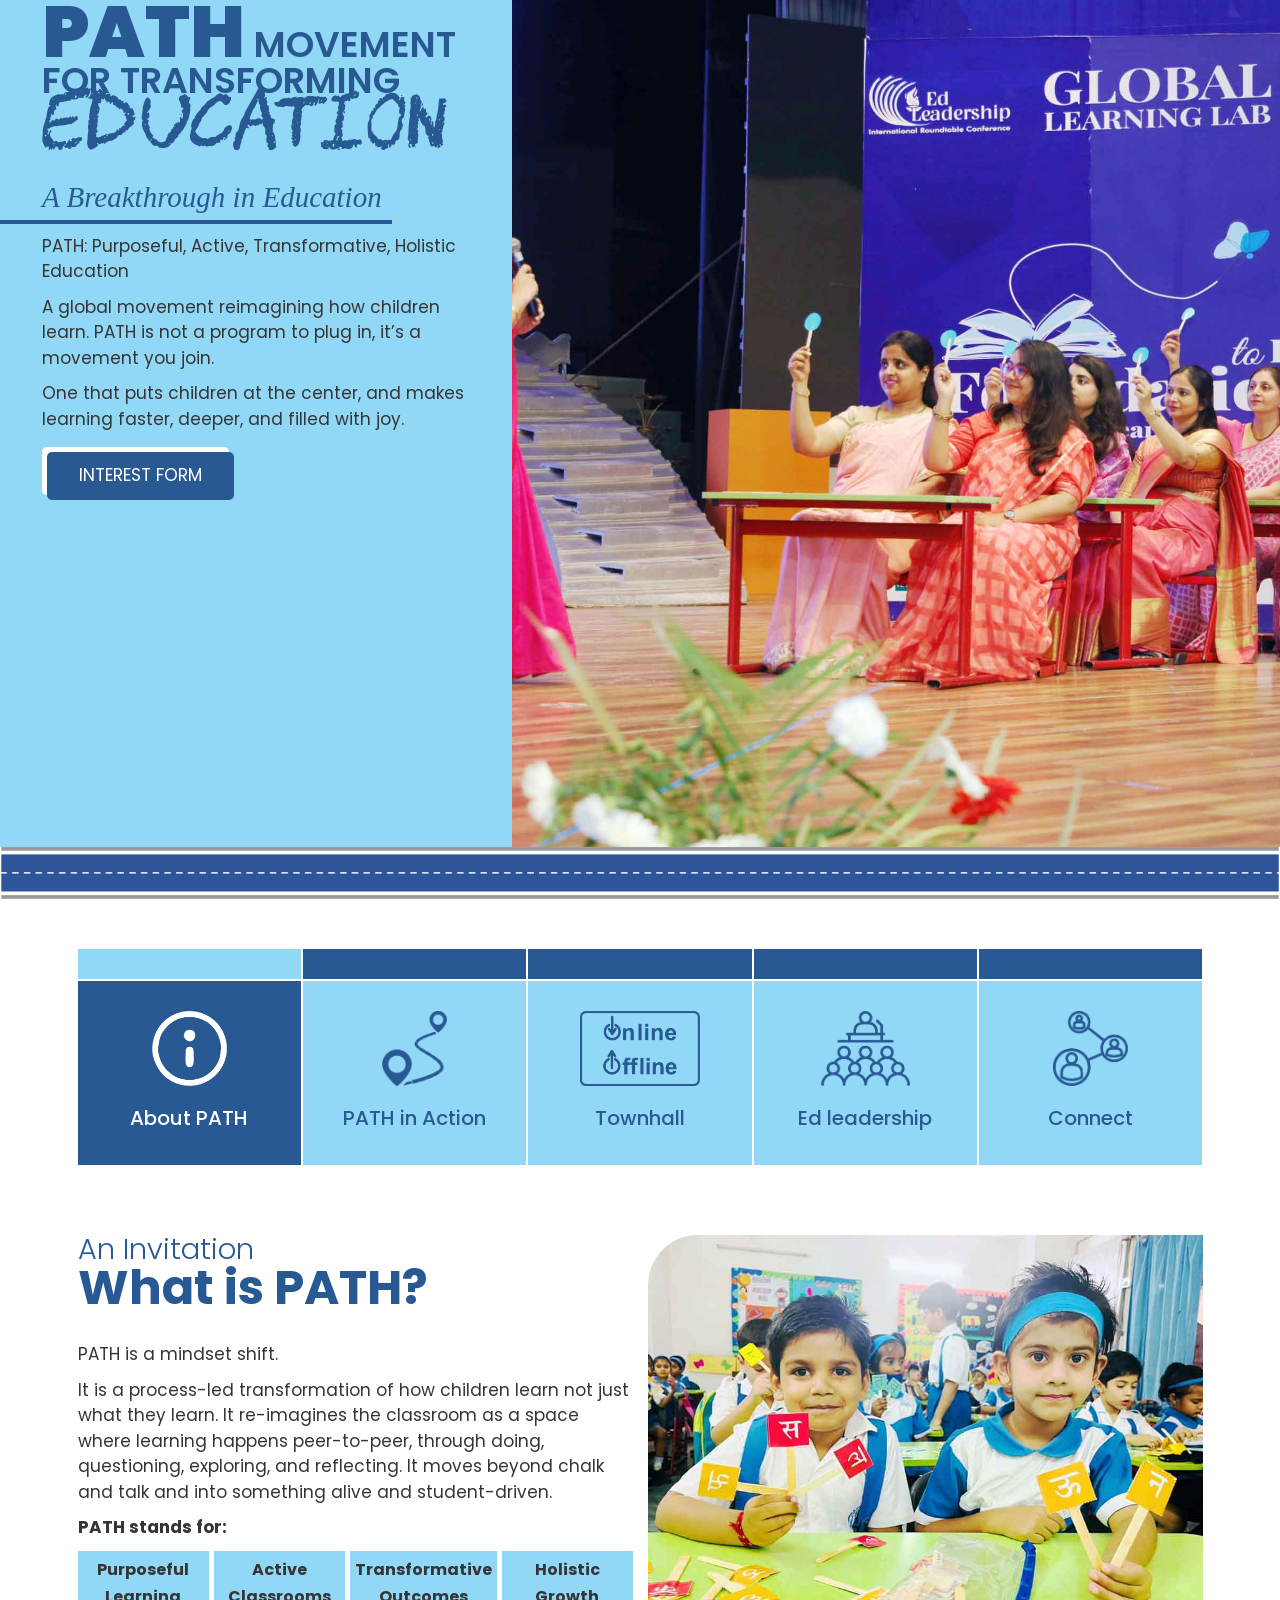
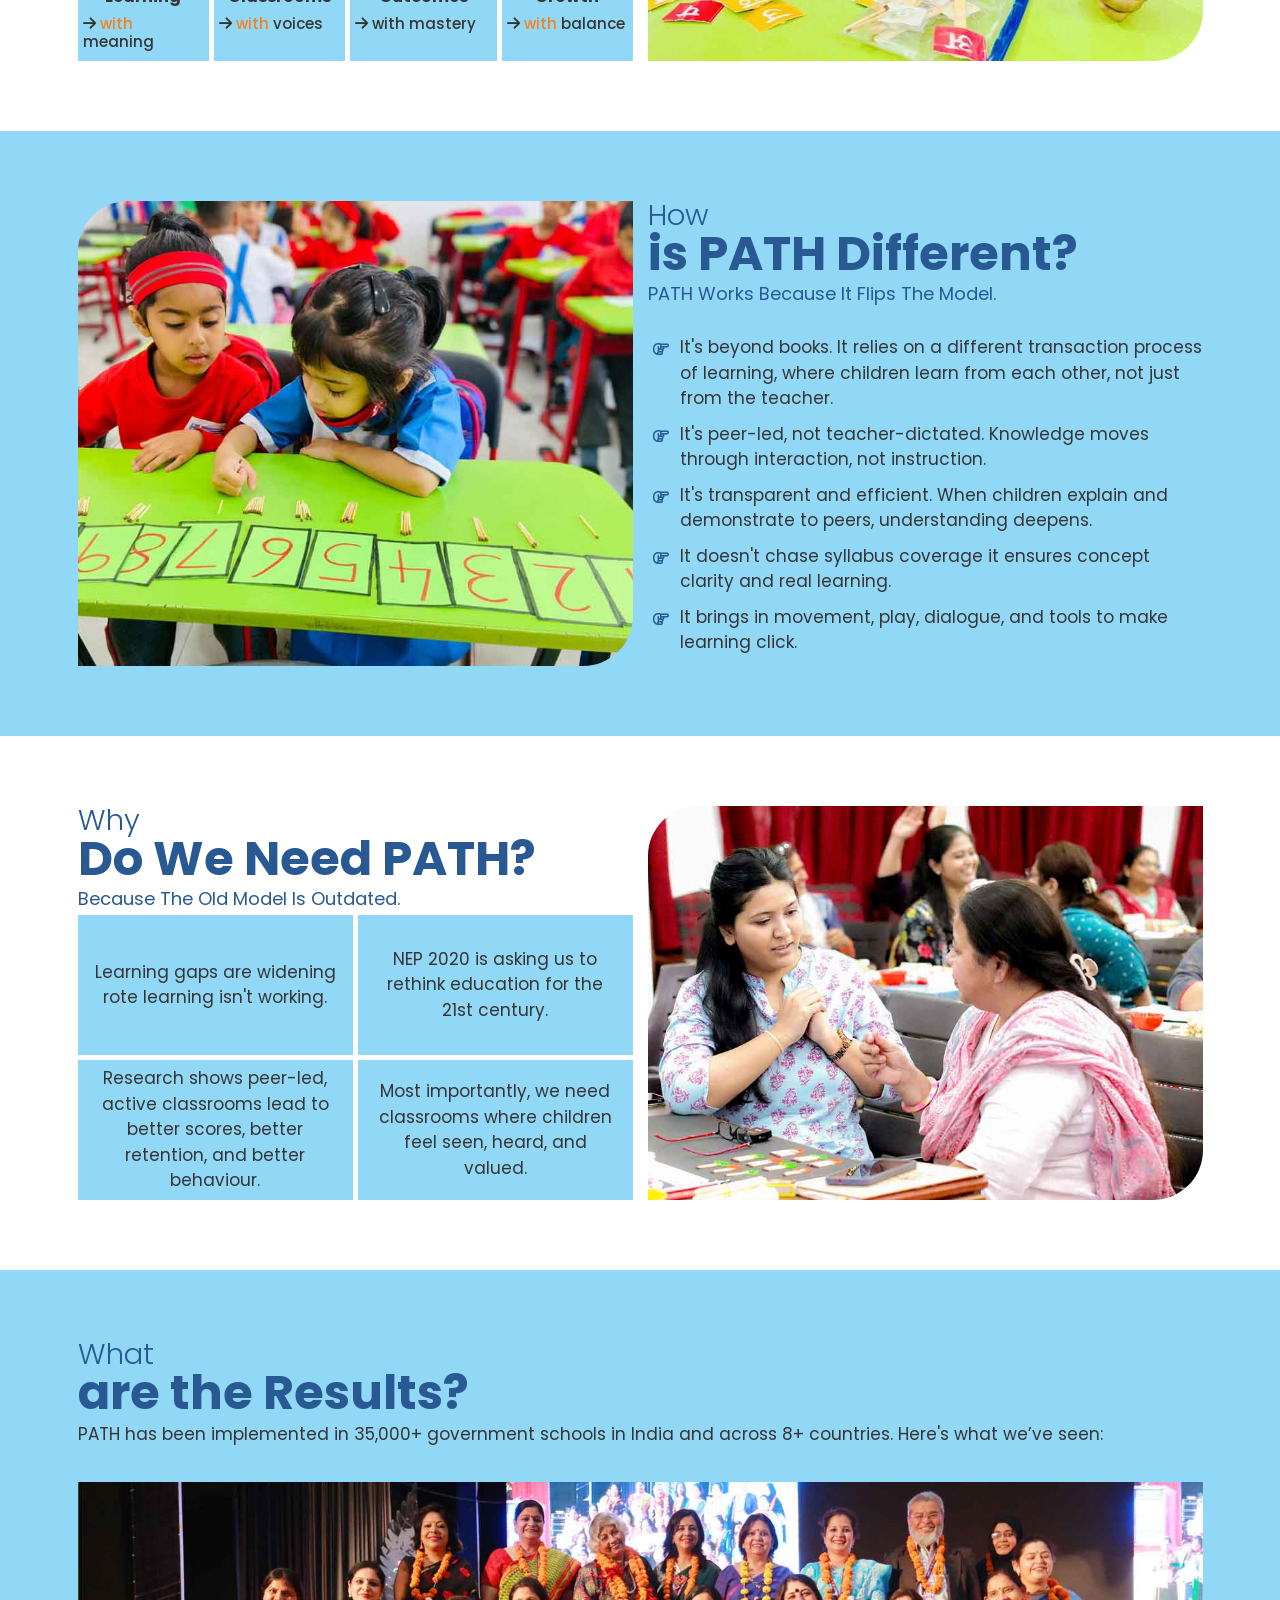
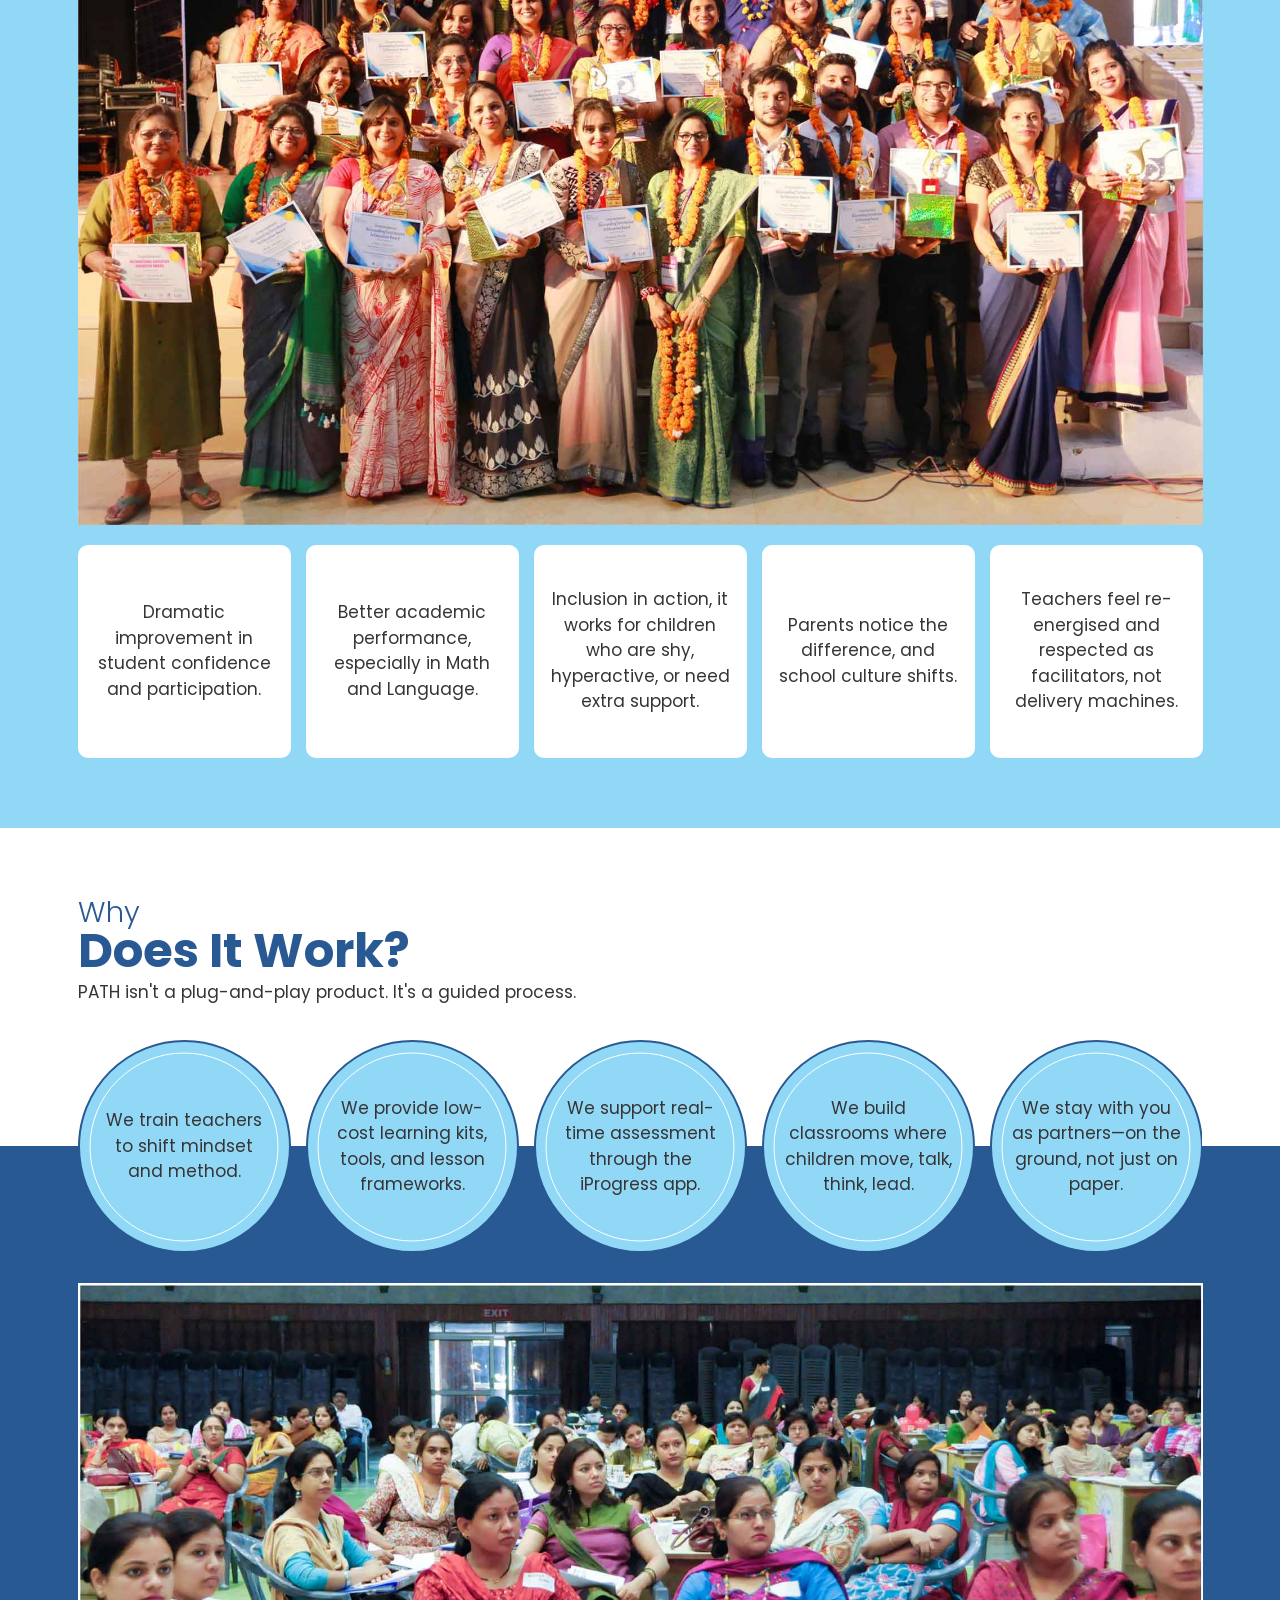
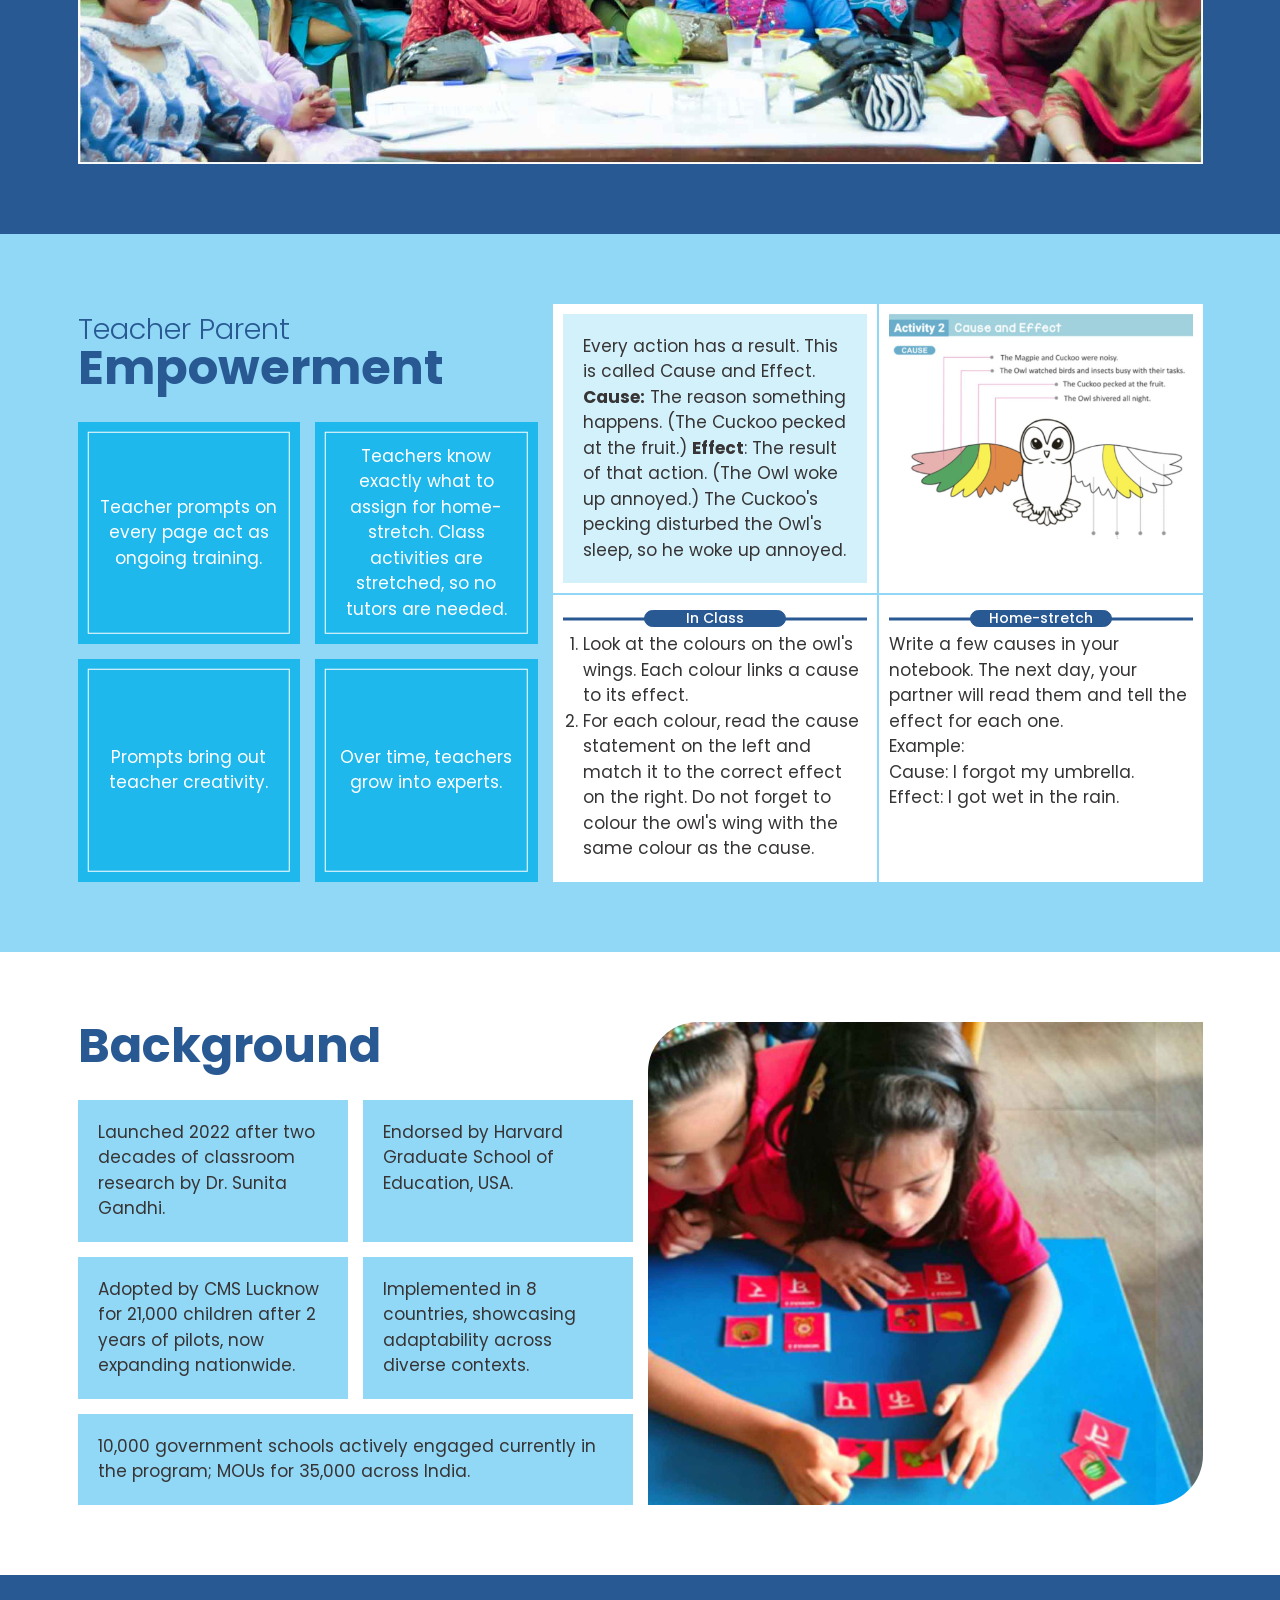
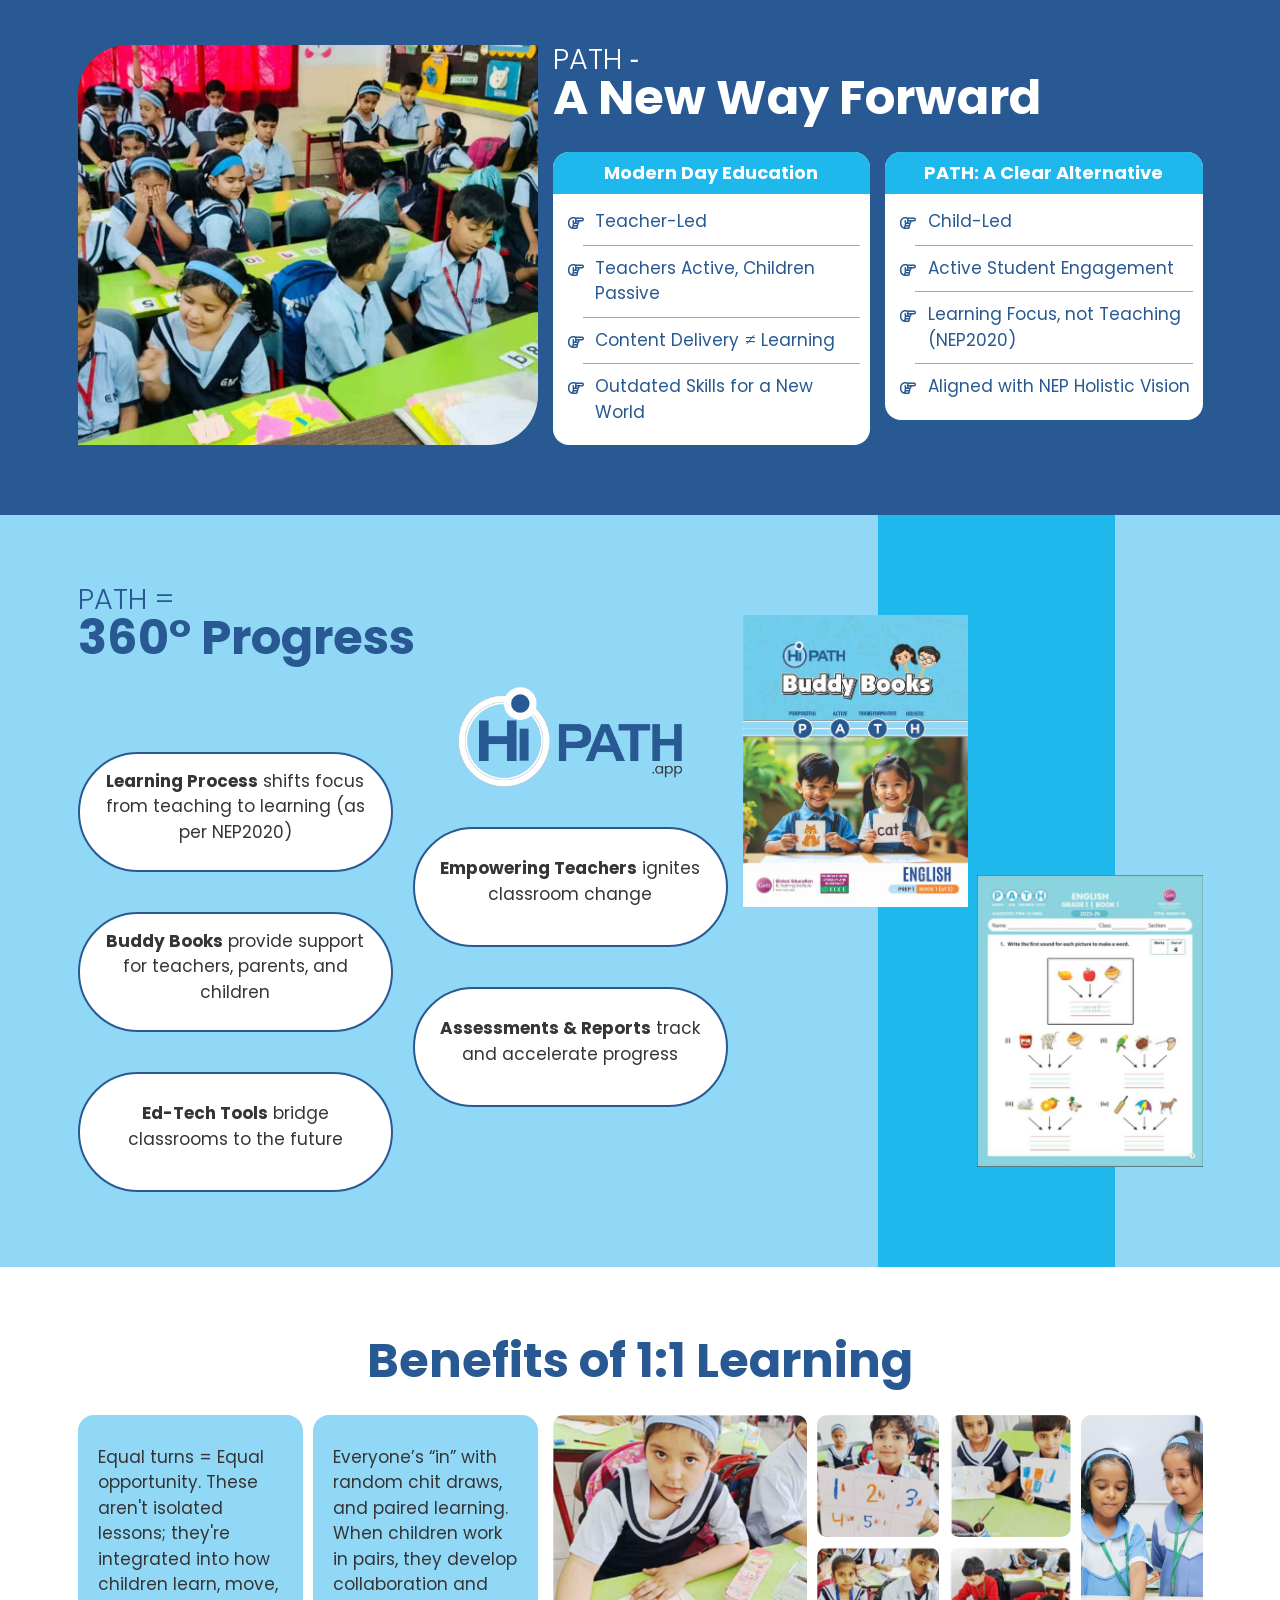
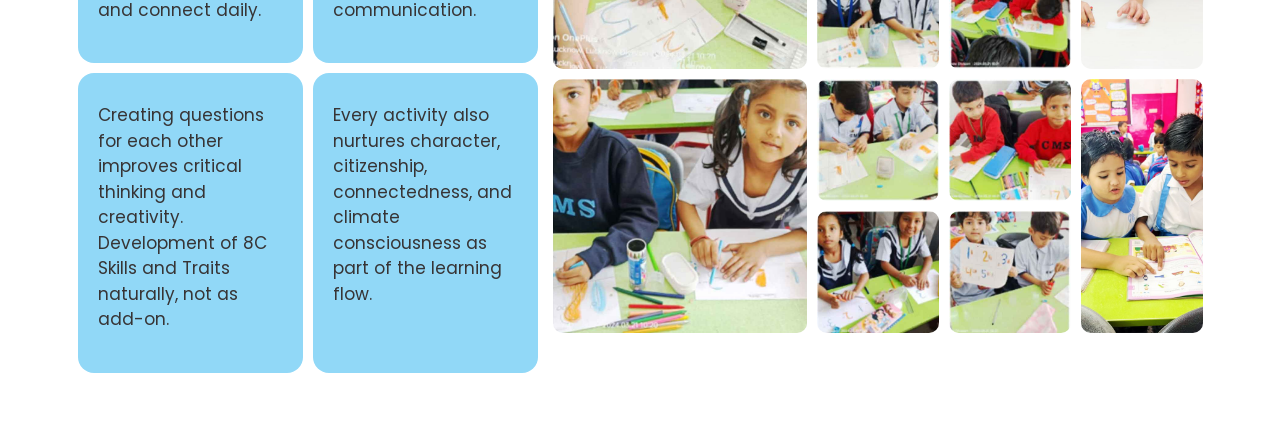
==== commit 9850eaf0: "secongh" ====
--- a/index.html
+++ b/index.html
@@ -4,7 +4,7 @@
 <head>
     <meta charset="UTF-8">
     <meta name="viewport" content="width=device-width, initial-scale=1.0">
-    <title>One Tara | Home Page</title>
+    <title>Geti Path | Home Page</title>
     <link rel="shortcut icon" href="images/favicon.png" type="image/x-icon">
     <!-- Vendor StyleSheets -->
     <link rel="stylesheet" href="https://cdnjs.cloudflare.com/ajax/libs/font-awesome/6.4.0/css/all.min.css">
@@ -14,728 +14,538 @@
     <link rel="stylesheet" href="assets/vendor/css/bootstrap-select.css">
     <link rel="stylesheet" href="assets/vendor/css/slick.css">
     <link rel="stylesheet" href="assets/vendor/css/animate.css">
-    <script src="assets/js/myMenu.js"></script>
 
     <!-- Theme StyleSheet -->
     <link rel="stylesheet" href="assets/css/main.min.css">
 </head>
 
 <body>
-    <header>
-        <script>mainHeader()</script>
-    </header>
+    <header></header>
     <main>
         <section class="heroSection">
-            <div class="owl-carousel owl-theme heroSlider">
-                <div class="item">
-                    <div class="heroSection__Grid">
-                        <div class="heroSection__Item">
-                            <div class="heroContent">
-                                <h6>OneTara Free School</h6>
-                                <h2>In Honour of Late <span>Dr Jagdish Gandhi</span></h2>
-                                <div class="linkWrapper">
-                                    <a href="#">Join Us</a>
-                                </div>
-                            </div>
-                        </div>
-                        <div class="heroSection__Item">
-                            <div class="imgWrapper">
-                                <img src="images/slider/slider-01.jpg" alt="" class="img-fluid">
-                            </div>
-                        </div>
-                    </div>
-                </div>
-                <div class="item">
-                    <div class="heroSection__Grid">
-                        <div class="heroSection__Item">
-                            <div class="heroContent">
-                                <h6>OneTara Free School</h6>
-                                <h2>In Honour of Late <span>Dr Jagdish Gandhi</span></h2>
-                                <div class="linkWrapper">
-                                    <a href="#">Join Us</a>
-                                </div>
-                            </div>
-                        </div>
-                        <div class="heroSection__Item">
-                            <div class="imgWrapper">
-                                <img src="images/slider/slider-02.jpg" alt="" class="img-fluid">
-                            </div>
-                        </div>
-                    </div>
-                </div>
-                <div class="item">
-                    <div class="heroSection__Grid">
-                        <div class="heroSection__Item">
-                            <div class="heroContent">
-                                <h6>OneTara Free School</h6>
-                                <h2>In Honour of Late <span>Dr Jagdish Gandhi</span></h2>
-                                <div class="linkWrapper">
-                                    <a href="#">Join Us</a>
-                                </div>
-                            </div>
-                        </div>
-                        <div class="heroSection__Item">
-                            <div class="imgWrapper">
-                                <img src="images/slider/slider-03.jpg" alt="" class="img-fluid">
-                            </div>
-                        </div>
-                    </div>
-                </div>
-            </div>
-        </section>
-        <section class="OneTara m-top m-bottom">
+            <div class="heroGrid">
+                <div class="heroGrid__Item">
+                    <div class="heroContent">
+                        <h1><span>path</span> movement for transforming</h1>
+                        <span class="education">education</span>
+                        <div class="breakContent">
+                            <h2>A Breakthrough in Education</h2>
+                        </div>
+                        <p>PATH: Purposeful, Active, Transformative, Holistic Education</p>
+                        <p>A global movement reimagining how children learn. PATH is not a program to plug in, it’s a
+                            movement you join.</p>
+                        <p>One that puts children at the center, and makes learning faster, deeper, and
+                            filled with joy.</p>
+                        <div class="linkOne"><a href="interested.html" target="_blank">Interest form</a></div>
+                    </div>
+                </div>
+                <div class="heroGrid__Item">
+                    <div class="imgWrapper">
+                        <img src="images/gll-01.jpg" alt="" class="img-fluid">
+                    </div>
+                </div>
+            </div>
+            <img src="images/path-01.jpg" alt="" class="img-fluid path">
+        </section>
+        <section class="innerHeaderArea">
             <div class="container">
-                <div class="row">
-                    <div class="col-lg-7 col-md-12">
-                        <div class="galleryGrid">
-                            <div class="galleryGrid__item">
-                                <a href="images/about/abt-03.jpg" data-fancybox="oneTaraGallery1" title="">
-                                    <img src="images/about/abt-03.jpg" alt="">
-                                    <i class="fas fa-search"></i>
-                                </a>
-                            </div>
-                            <div class="galleryGrid__item">
-                                <a href="images/about/abt-02.jpg" data-fancybox="oneTaraGallery1" title="">
-                                    <img src="images/about/abt-02.jpg" alt="">
-                                    <i class="fas fa-search"></i>
-                                </a>
-                            </div>
-                            <div class="galleryGrid__item">
-                                <a href="images/about/abt-01.jpg" data-fancybox="oneTaraGallery1" title="">
-                                    <img src="images/about/abt-01.jpg" alt="">
-                                    <i class="fas fa-search"></i>
-                                </a>
-                            </div>
-                        </div>
-                    </div>
-                    <div class="col-lg-5 col-md-12">
-                        <div class="abt-desc3">
-                            <div class="sectionTitle">
-                                <h2 class="headingPrimary">Section <span>Title</span></h2>
-                                <p>Lorem ipsum dolor, sit amet consectetur adipisicing elit. Saepe nostrum at esse quo
-                                    delectus quaerat consequuntur ad totam quis cum?</p>
-                                <div class="borderLine"></div>
-                            </div>
-                            <div class="oneService">
-                                <div class="oneService__item">
-                                    <i>01</i>
-                                    <h4 class="headingTertiary">Airport Fire Fighting</h4>
-                                    <p>Planning to rescue sit amet, consectetur adipisicing elit, sed do eiusmod
-                                        tempor incididunt ut labore.</p>
-                                </div>
-                                <div class="oneService__item">
-                                    <i>02</i>
-                                    <h4 class="headingTertiary">Technical Rescue</h4>
-                                    <p>Rescue in critical situations, consectetur elit, sed do eiusmod tempor
-                                        incididunt ut labore.</p>
-                                </div>
-                                <div class="oneService__item">
-                                    <i>03</i>
-                                    <h4 class="headingTertiary">Fire Fighter Equipment</h4>
-                                    <p>Equipment is very important sit amet, adipisicing elit, sed do eiusmod
-                                        tempor incididunt ut labore.</p>
-                                </div>
-                            </div>
-                        </div>
-                    </div>
-                </div>
-            </div>
-        </section>
-        <section class="missionVission m-top p-top p-bottom">
-            <div class="container">
-                <div class="row">
-                    <div class="col-lg-4 col-md-12">
-                        <div class="vissionCard">
-                            <div class="imgWrapper">
-                                <img src="images/icon-1.png" alt="serv-icon3-1.png" class="img-fluid">
-                            </div>
-                            <div class="vissionCard__content">
-                                <h4 class="headingTertiary">Vision</h4>
-                                <p>Provide a holistic education to the underprivileged children complete with
-                                    life-skills, personality and health.</p>
-                            </div>
-                        </div>
-                    </div>
-                </div>
-            </div>
-        </section>
-        <div class="indiaMap m-top p-bottom">
-            <div class="container">
-                <div class="row align-items-start">
-                    <div class="col-md-8">
-                        <svg xmlns="http://www.w3.org/2000/svg" xml:space="preserve" width="100%" height="100%"
-                            version="1.1"
-                            style="shape-rendering:geometricPrecision; text-rendering:geometricPrecision; image-rendering:optimizeQuality; fill-rule:evenodd; clip-rule:evenodd"
-                            viewBox="0 0 8126 9033" xmlns:xlink="http://www.w3.org/1999/xlink">
-                            <g id="Layer_x0020_1">
-                                <metadata id="CorelCorpID_0Corel-Layer" />
-                                <g id="_2287363892880">
-                                    <path class="fil17" data-bs-toggle="collapse" data-bs-target="#haryana"
-                                        data-title="Haryana" aria-expanded="false" aria-controls="haryana"
-                                        d="M2584 2850c-2,18 -4,32 1,47 9,-6 18,-6 26,-7 5,0 9,0 15,-1 5,-1 9,-2 14,-4 9,-3 19,-6 33,-5l6 0 1 3c19,-12 32,-24 40,-42 2,-6 6,-11 9,-17 6,-9 11,-16 10,-26 0,-10 -6,-20 -12,-30 -2,-2 -6,-6 -9,-9 -7,-6 -14,-12 -17,-21 -4,-12 2,-23 6,-32 3,-6 7,-13 5,-16 -2,-6 -14,-8 -24,-10 -4,-1 -8,-2 -11,-2 -8,-2 -18,-4 -28,-5 -23,-3 -48,-7 -62,-18 -23,-17 -7,-42 1,-53 12,-17 12,-20 6,-42 -1,-3 -2,-6 -3,-8 -4,-15 -10,-32 -3,-48 5,-10 13,-17 20,-23 5,-3 9,-6 11,-10 9,-11 7,-17 1,-31l-2 -6c-7,-16 -7,-31 -8,-46 -1,-4 -1,-9 -1,-14 -1,-6 -2,-11 -3,-17 -1,-10 -3,-20 -2,-33 0,-19 8,-29 15,-39 2,-4 5,-8 8,-12 4,-7 9,-13 15,-18 5,-5 10,-10 12,-14 3,-7 2,-17 0,-27 -1,-10 -2,-21 0,-30 5,-24 32,-34 53,-41 7,-3 14,-5 20,-8 8,-5 12,-7 16,-13 2,-3 2,-7 3,-13 1,-3 1,-7 2,-10 -1,-1 -2,-1 -3,-1 -3,-1 -10,-1 -15,0 -18,1 -40,2 -51,-13 -5,-8 -4,-18 -4,-27 0,-4 0,-9 0,-11 -3,-10 -11,-23 -21,-33 -3,-3 -8,-6 -14,-9 -9,-6 -19,-12 -26,-22 -19,-26 -27,-36 -55,-35 1,3 2,6 2,8 2,7 4,13 6,19 2,10 2,19 2,29 0,10 0,20 3,30 2,4 5,9 7,13 7,14 16,30 7,51 -13,30 -57,31 -82,31 -9,11 -26,20 -35,24 -5,3 -13,4 -21,6 -7,1 -19,3 -22,5 0,1 2,9 2,13 2,9 4,19 0,27 -6,14 -17,18 -27,22 -4,1 -7,3 -11,5 -17,9 -16,10 -10,30 1,3 2,6 3,9l3 10 -9 3c-12,5 -28,4 -43,3 -7,0 -11,0 -20,-1 -3,0 -8,0 -11,0 -1,2 -3,5 -6,6 -2,1 -3,2 -5,3 -7,4 -14,8 -27,5 -5,-1 -9,-2 -13,-3 -4,-2 -7,-3 -12,-3 -35,-5 -45,8 -50,20 -6,15 -16,25 -28,29 -3,1 -6,2 -11,2 -6,0 -14,-2 -23,-7 -12,-7 -16,-17 -20,-26 -1,-3 -2,-6 -4,-9 -2,-4 -8,-16 -13,-21 -3,-2 -6,-4 -10,-6 -8,-4 -17,-8 -22,-19 -5,-7 -6,-14 -6,-18 -1,-6 -2,-7 -11,-11 -9,-3 -17,-2 -28,0l-5 0c-10,2 -21,-1 -31,-3 -15,-3 -25,-5 -32,-2 2,2 3,4 4,6 6,18 -7,40 -17,58 -3,5 -7,13 -8,15 0,6 2,12 4,19 3,13 7,27 1,41 -5,11 -13,19 -20,25 -7,7 -12,11 -13,17 2,1 3,1 5,1 16,1 39,3 49,-4 2,-1 5,-6 7,-9 2,-4 3,-7 5,-9 22,-26 44,-30 71,-11 14,9 27,15 41,22l3 1c7,4 14,9 19,15 6,5 12,10 17,11 4,1 11,-1 17,-4 6,-3 11,-5 17,-6 16,-3 25,2 30,7 11,10 16,29 13,56 -1,10 -3,21 -5,30 -3,14 -5,26 -5,40 1,12 5,22 10,33 4,10 8,19 10,31l2 9 -9 3c-7,2 -7,10 -6,27 0,2 0,5 0,7 2,3 4,6 6,10 3,6 7,11 10,15 6,5 18,6 30,7 15,2 31,3 42,12 7,5 11,14 14,21 2,3 3,6 4,8 4,6 8,11 12,16 8,9 15,18 19,28 12,26 -3,37 -12,43 -6,5 -9,7 -9,12 -1,14 11,49 19,59 6,6 14,9 22,10 -4,-5 -8,-12 -8,-22 1,-20 16,-30 27,-38 3,-1 6,-3 9,-6 8,-6 7,-9 7,-22 0,-2 0,-5 0,-9l0 -4c-1,-13 -1,-39 26,-41 19,-1 37,20 45,29l3 5c15,17 15,18 39,13 9,-3 19,-11 29,-20 12,-11 26,-23 43,-23l9 -1 2 9c6,19 12,47 9,76l-1 10z" />
-                                    <path class="fil12" data-bs-toggle="collapse" data-bs-target="#jammuKashimr"
-                                        data-title="Jammu and Kashmir" aria-expanded="false"
-                                        aria-controls="jammuKashimr"
-                                        d="M1814 1283c50,14 65,61 123,68 17,3 30,1 46,0 4,0 18,-12 21,-11 13,5 12,21 20,32 32,40 80,29 115,63 12,11 25,26 33,41 4,-1 8,-3 13,-5 12,-6 28,-13 46,-1 3,1 5,4 8,6 7,-12 20,-16 32,-19 14,-3 16,-5 21,-22 0,-3 0,-6 0,-10 0,-4 0,-8 2,-13 1,-8 5,-15 8,-22 3,-5 5,-10 7,-15l2 -8c4,-12 8,-22 5,-32 -1,-5 -4,-11 -7,-17 -5,-9 -10,-19 -7,-30 3,-7 8,-12 17,-16 20,-9 38,0 53,7 13,6 22,10 31,6 7,-3 19,-22 30,-45 11,-22 19,-25 35,-25 1,0 2,0 2,0 1,0 1,0 1,0 -3,-13 -8,-26 -14,-42 -6,-14 -14,-29 -24,-45 -20,-28 -21,-43 -3,-73 6,-9 8,-16 6,-22 -3,-10 -18,-18 -33,-25 -8,-3 -15,-7 -21,-11 -12,-7 -42,-35 -45,-52 -2,-7 0,-13 1,-19 1,-3 2,-9 1,-10 -4,-8 -15,-7 -30,-5 -4,0 -7,1 -10,1 -29,2 -47,-15 -59,-29l-4 -4c-23,-27 -49,-57 -36,-100 1,-5 3,-8 4,-11 0,-1 0,-2 1,-2 -3,-2 -8,-6 -11,-8l-3 -2c-11,-7 -21,-14 -31,-11 -1,0 -2,1 -3,2 -3,2 -6,4 -11,6 -22,6 -36,-7 -47,-18 -3,-3 -7,-6 -10,-8 -14,-11 -29,-18 -44,-24 -6,-3 -11,-5 -17,-7 -12,-6 -21,-16 -29,-25 -10,-11 -19,-21 -32,-23 -5,-1 -11,0 -18,2 -9,2 -19,4 -30,1 -3,-1 -6,-2 -8,-3 -1,4 -2,7 -5,10 -10,14 -40,4 -55,18 -13,14 -7,25 -13,41 -17,44 -50,54 -95,57 -56,4 -60,25 -37,74 10,21 15,39 17,62 2,27 -11,54 -11,77 1,45 43,90 51,135 6,34 -9,64 -21,93 -25,64 18,53 72,68z" />
-                                    <polygon class="fil2" points="1706,4723 1706,4722 1705,4722 " />
-                                    <path class="fil12" data-bs-toggle="collapse" data-bs-target="#uttarPradesh"
-                                        data-title="Uttar Pradesh" aria-expanded="false" aria-controls="uttarPradesh"
-                                        d="M3650 2664c-9,-10 -20,-23 -32,-29 -8,-5 -34,-17 -43,-16 -14,2 -14,25 -27,28 -9,2 -43,-35 -51,-42 -7,-5 -13,-10 -19,-15 -8,1 -16,4 -23,9 -6,3 -8,9 -12,14 -5,10 -12,24 -34,24 0,0 0,0 0,0 -20,0 -35,-11 -49,-20 -9,-5 -17,-10 -24,-13 -5,-1 -9,-2 -13,-2 -8,-2 -17,-3 -26,-8 -4,-2 -8,-4 -11,-7 -6,-3 -11,-7 -16,-8 -11,-3 -26,-5 -38,5l-6 5c-15,13 -27,23 -58,11 -32,-13 -34,-42 -37,-67 -2,-20 -3,-39 -18,-50 -2,-1 -5,-3 -9,-6 -22,-15 -60,-40 -48,-69 4,-9 14,-14 23,-19 4,-2 9,-4 11,-6 4,-3 11,-12 8,-18 -3,-5 -5,-5 -15,-6 -7,0 -16,0 -24,-5 -6,-5 -10,-11 -12,-17 -2,-3 -3,-5 -4,-7 -10,-10 -22,-11 -38,-12 -6,0 -12,-1 -20,-1 -18,-2 -43,-4 -53,3 -3,2 -6,9 -8,15 -4,8 -8,17 -15,23 -25,22 -47,18 -57,13 -23,-10 -39,-39 -38,-69l0 -8c0,-15 1,-26 -7,-37 -10,-15 -28,-32 -55,-51l-9 -6 6 -9c11,-17 30,-29 49,-41 8,-5 16,-10 23,-15 6,-5 8,-10 8,-12 0,-1 -3,-4 -11,-7 -3,-2 -9,-1 -14,0 -8,0 -17,1 -26,-2 -4,-1 -7,-2 -10,-4 0,1 0,2 0,3 -1,6 -2,14 -7,21 -7,11 -16,16 -24,20 -7,4 -15,6 -23,9 -17,6 -36,13 -38,25 -2,7 -1,15 0,23 2,12 3,26 -2,39 -4,8 -11,14 -17,21 -4,4 -9,8 -11,13 -3,5 -6,9 -9,13 -7,10 -11,16 -11,28 -1,10 0,19 2,29 1,6 2,11 3,18 0,5 0,10 1,15 0,14 1,26 6,39l3 6c6,15 13,32 -4,53 -5,5 -10,10 -15,14 -6,4 -11,9 -14,14 -3,8 1,21 4,32 1,3 2,6 3,9 7,26 7,36 -8,60 -12,17 -11,20 -7,23 10,8 32,11 52,14 11,1 22,3 30,5 3,1 7,2 10,2 15,3 35,7 41,24 5,13 -1,25 -6,34 -3,6 -6,12 -5,15 1,3 6,8 10,12 5,4 9,8 13,13 8,12 15,25 16,41 1,16 -7,28 -13,39 -3,5 -6,9 -8,14 -11,26 -32,42 -53,54 3,16 1,32 -2,47 -1,5 -2,10 -2,15 -2,14 -1,34 3,41 5,8 14,11 29,14 11,2 24,4 34,13 20,16 11,32 6,42 -2,3 -4,6 -5,10 -2,7 -1,16 -1,26 1,8 2,17 1,26 -2,11 -7,19 -11,26 -3,6 -6,11 -7,17 -1,6 0,10 1,11 1,1 5,3 21,0 10,-2 17,-5 25,-11 2,-1 3,-2 4,-3 2,-3 5,-7 13,-10 10,-3 19,0 27,3 4,1 9,2 12,2 2,0 5,-2 7,-3 4,-2 7,-3 10,-4 4,-1 43,-12 65,0 7,4 11,10 14,15 2,4 4,7 6,8 3,2 7,1 12,1 5,0 11,0 16,2 13,3 16,4 20,10 0,1 1,3 5,6 10,9 15,16 19,22 8,10 9,12 34,10 23,-2 47,-3 70,3 35,10 59,31 65,60 7,36 -6,52 -19,69 -5,6 -11,13 -15,22 -8,15 -2,29 6,46 7,17 15,35 7,55 -4,10 -18,19 -40,32 -4,3 -8,5 -10,7 -9,6 -19,10 -28,14 -17,8 -27,13 -31,25 -2,5 -2,10 -3,15 0,10 -1,23 -21,33 -9,4 -19,6 -29,8 -21,5 -35,8 -40,25 -3,8 0,13 5,23 6,9 12,21 8,37 -3,8 -7,13 -11,17 -4,5 -7,8 -7,14 0,2 1,5 2,7 2,7 5,16 1,25 -4,12 -18,27 -32,41 -7,8 -13,15 -17,19 -17,24 -24,48 -18,67 4,16 18,29 40,37 11,4 20,3 30,2 6,-1 12,-1 18,-1 24,2 33,15 42,30 3,5 7,11 12,18 13,16 51,45 72,43 4,-1 7,-3 9,-7 2,-4 0,-13 -1,-20 -2,-6 -3,-12 -3,-17 1,-8 3,-14 5,-21 2,-7 3,-13 3,-17 -2,-14 -9,-19 -20,-27 -4,-3 -9,-6 -14,-10l-2 -2c-8,-7 -10,-9 -11,-15 0,-2 -1,-4 -3,-8 -2,-6 -3,-14 -4,-21 -1,-7 -2,-15 -4,-18 -6,-7 -26,-13 -45,-14l-10 0 -1 -9c-2,-15 2,-28 6,-39 4,-11 7,-21 4,-33 -1,-4 -3,-8 -4,-12 -5,-9 -10,-22 -3,-39 9,-19 23,-21 33,-24 5,-1 9,-1 13,-4 3,-2 6,-5 10,-8 8,-9 19,-20 42,-13 24,8 25,22 26,34 0,4 0,8 2,13 4,21 4,21 26,24 24,4 35,3 53,-7 4,-3 8,-6 12,-8 10,-8 23,-17 40,-16 27,0 47,17 66,33 16,15 32,28 50,28 17,1 23,-13 31,-45 7,-27 14,-57 43,-67 22,-8 39,9 51,20 6,6 12,12 17,14 1,1 2,1 4,0 5,-1 12,-2 22,4 18,11 25,28 31,44 9,22 15,36 44,35 1,-1 8,-4 13,-7 19,-10 39,-21 54,-12 5,2 11,9 12,22l0 11 -11 0c-1,0 -3,1 -4,1 -2,1 -3,1 -5,1 -2,12 -1,25 1,39 0,2 0,5 0,7 7,-1 15,-1 23,-2 18,-1 41,-2 48,-10 4,-5 4,-14 3,-23 -1,-6 -1,-12 -1,-18 2,-20 7,-44 24,-57 12,-9 27,-11 45,-8 22,4 31,18 39,30 5,8 10,16 19,21 10,7 23,8 37,9 12,0 25,1 37,6 21,8 26,26 30,39 3,9 5,16 10,20 5,4 14,3 24,2 8,-1 18,-2 26,1 9,2 19,11 35,26 11,10 36,34 44,32 0,0 3,-3 4,-11l2 -10 10 1c9,0 16,3 21,6 5,2 8,4 14,3 4,0 8,-1 12,-3 8,-3 18,-6 29,-4 33,8 25,43 20,66 -2,9 -4,17 -4,24 0,7 1,15 2,22 3,17 6,36 -7,55 -5,7 -10,12 -13,15 -2,1 -4,3 -5,4 0,0 0,3 6,13 4,8 6,10 13,12l0 -2c7,3 12,7 17,10 5,4 8,7 14,8 14,1 19,3 27,8 2,1 5,3 7,4 20,11 39,-11 59,-38 3,-4 5,-7 8,-10 1,-2 3,-4 5,-6l-4 0c1,-7 1,-13 1,-20 -1,-22 -1,-46 14,-66 8,-11 18,-19 28,-28 14,-12 28,-23 33,-41 3,-8 1,-11 -18,-20 -4,-2 -9,-4 -13,-7 -27,-15 -38,-28 -28,-60 7,-21 8,-26 0,-45l-3 -6c-5,-11 -11,-22 -10,-37 3,-47 35,-55 62,-63 8,-2 16,-4 23,-7 19,-7 29,-15 36,-29 3,-6 4,-10 5,-14 5,-13 9,-22 29,-29l7 -2c10,-4 20,-7 26,-14 2,-2 4,-6 6,-10 3,-7 7,-14 14,-19 14,-10 31,-5 43,0 7,3 13,6 17,10 6,4 10,6 16,7 9,0 18,-3 28,-6 5,-2 11,-4 16,-5 7,-1 13,-1 19,-2 4,0 8,0 12,-1 17,-2 16,-9 15,-12 -2,-17 -15,-22 -36,-27 -8,-3 -17,-5 -26,-7 -10,-2 -20,-5 -30,-8 -5,-1 -11,-2 -18,-4 -27,-5 -60,-13 -73,-34l-5 -8 8 -6c12,-10 15,-17 13,-29 0,-2 -1,-3 -1,-5 -2,-5 -5,-12 -2,-20 2,-8 8,-13 12,-17 2,-1 4,-3 5,-4 1,-3 0,-6 -2,-9 -10,-16 -50,-28 -68,-29l-11 -1 1 -10c1,-40 40,-43 55,-45 2,0 4,0 7,0 8,-1 19,-2 24,-5 1,-1 3,-4 5,-7 3,-5 6,-11 13,-15 8,-5 17,-4 25,-4 4,0 9,0 10,-1 -1,-3 -12,-22 -22,-35 -7,-11 -19,-15 -32,-20 -13,-4 -26,-9 -35,-20 -6,-5 -9,-13 -13,-20 -2,-6 -5,-11 -7,-14 -18,-25 -24,-46 -17,-63 5,-12 17,-18 27,-23 3,-2 6,-4 9,-5 9,-6 10,-9 10,-9 -1,-1 -10,-6 -15,-9 -8,-4 -17,-10 -24,-16 -6,4 -12,8 -21,11 -20,8 -28,-8 -49,-16 -38,-13 -53,11 -88,23 -26,9 -45,-3 -73,-7 -20,-3 -40,2 -60,0 -57,-4 -62,-28 -52,-79 -18,-7 -49,0 -69,0 -19,-14 -39,-23 -55,-41 -14,-17 -17,-19 -41,-27 -15,-5 -23,-8 -38,-3 -30,9 -46,14 -72,-11 -19,-18 -30,-36 -57,-46 -18,-6 -37,-2 -52,-18 -14,-14 -10,-31 -17,-48 -9,-21 -35,-26 -55,-28 -13,-1 -35,1 -46,-7 -9,-8 -18,-32 -28,-42z" />
-                                    <path class="fil15" data-bs-toggle="collapse" data-bs-target="#uttrakhand"
-                                        data-title="Uttarakhand" aria-expanded="false" aria-controls="uttrakhand"
-                                        d="M3472 2037c-13,-6 -16,-25 -21,-38 -4,-9 -6,-23 -12,-31 -9,-12 -30,-21 -41,-32 -17,-16 -26,-39 -50,-42 -38,-6 -75,20 -99,-17 -6,-9 -9,-21 -19,-26 -13,-6 -33,5 -43,12 -18,14 -17,22 -36,12 -8,-3 -15,-9 -22,-14 -8,0 -15,1 -22,1 -9,0 -17,0 -25,1 -7,1 -14,5 -22,8 -14,7 -30,14 -50,5 -14,-7 -27,-16 -39,-25 -8,-6 -16,-12 -24,-17 -3,-2 -6,-4 -9,-6 -6,-4 -16,-10 -19,-10 -10,0 -39,19 -44,27 -2,5 -3,10 -3,15 -1,10 -2,23 -20,36 -2,2 -5,3 -7,5 -13,9 -15,11 -11,20 2,1 7,4 10,11 2,11 -1,26 -3,33 -5,13 -16,22 -25,29 -6,5 -13,10 -15,16 -3,5 -1,12 1,20 2,7 4,15 3,23 -1,13 -8,21 -15,28 -3,5 -6,8 -7,12 1,0 1,0 2,0 4,2 10,1 16,1 9,-1 17,-2 26,1 18,8 23,18 24,25 1,11 -5,23 -17,32 -7,6 -16,11 -25,17 -13,8 -26,16 -35,26 24,18 41,34 52,50 11,17 10,33 10,49l0 8c0,21 10,42 25,49 10,4 21,2 33,-9 4,-3 7,-10 10,-16 4,-9 8,-18 16,-24 16,-12 45,-9 67,-7 7,1 13,1 18,1 20,1 39,2 54,20 3,3 6,8 7,12 2,3 4,6 5,7 3,2 8,2 13,3 10,0 25,0 33,16 7,14 3,30 -11,44 -4,5 -10,8 -17,11 -4,2 -11,6 -13,8 -5,12 27,33 40,42 4,3 8,5 10,7 23,17 25,42 27,65 3,25 5,41 23,48 19,7 22,4 36,-7l7 -5c15,-12 35,-15 57,-9 8,2 15,7 22,11 3,2 6,4 9,5 6,4 12,5 20,6 5,1 10,2 15,3 11,3 20,10 30,16 12,8 24,16 37,16 0,0 0,0 0,0 9,0 10,-3 15,-12 4,-7 8,-16 19,-23 5,-3 11,-6 17,-8 -39,-40 9,-73 35,-104 32,-38 -19,-67 -3,-106 10,-25 44,-36 55,-63 9,-22 6,-52 23,-70 26,-29 71,-21 97,-45 15,-13 15,-30 19,-48 -7,-9 -11,-13 -20,-21 -29,-24 -74,-16 -101,-38 -21,-17 -19,-38 -48,-39 -12,-1 -34,4 -45,-1z" />
-                                    <path class="fil14" data-bs-toggle="collapse" data-bs-target="#himachalPradesh"
-                                        data-title="Himachal Pradesh" aria-expanded="false"
-                                        aria-controls="himachalPradesh"
-                                        d="M2968 1401c3,-10 1,-19 -4,-23 -5,-5 -14,-1 -19,1 -5,3 -10,6 -16,10 -19,14 -52,36 -76,6 -4,-5 -6,-9 -8,-13 -3,-4 -5,-7 -10,-11l-3 -3c-6,-5 -13,-10 -16,-20 -3,-8 -3,-15 -3,-20 0,-2 0,-4 0,-5 0,0 -2,-1 -7,-2 -16,-3 -23,1 -35,15 -2,3 -3,5 -5,7 -6,9 -11,10 -25,10 -24,2 -66,4 -87,-12 -10,-8 -16,-24 -21,-38 -3,-6 -5,-12 -7,-16 -4,-8 -12,-16 -19,-24 -11,-11 -23,-22 -27,-37 -1,-5 -1,-9 -1,-13 0,-8 -1,-9 -3,-10 -5,-3 -26,-1 -34,2 -6,3 -11,7 -16,12 -10,8 -21,17 -38,19 -8,1 -14,1 -19,1 -10,0 -10,0 -16,12 -10,22 -25,49 -41,56 -19,8 -36,0 -50,-7 -14,-7 -24,-11 -34,-6 -4,2 -5,3 -5,3 0,2 3,9 6,13 3,6 7,14 9,22 3,16 -1,31 -6,44l-2 7c-2,7 -5,13 -8,19 -3,6 -6,11 -7,17 -1,2 -1,5 -1,9 0,4 0,9 -1,15 -7,23 -13,32 -37,38 -17,4 -20,6 -22,18 4,6 8,11 13,14 6,5 13,5 22,5 8,0 16,0 25,3l7 2 1 7c1,11 -1,21 -2,30 -2,9 -4,18 -2,27 4,20 16,38 30,56l8 12c10,13 16,21 17,45 1,19 2,39 11,57 5,11 9,16 16,18 9,2 20,2 24,-1 1,0 2,-1 2,-3l4 -47 17 44c2,6 9,9 19,13 9,3 18,7 25,14 17,16 16,30 14,42 0,6 -1,11 0,18 1,9 7,14 19,20 10,7 21,13 26,27 3,8 4,17 5,26 0,0 0,0 0,0 41,-2 55,14 77,45 4,6 12,10 19,15 7,3 13,7 19,13 12,12 22,28 26,43 1,5 1,11 1,17 0,4 0,11 1,13 3,5 20,5 30,4 8,-1 15,-1 20,0 7,1 12,3 16,5 3,-5 6,-10 10,-14 5,-6 9,-10 9,-16 1,-5 -1,-10 -2,-16 -3,-11 -6,-23 0,-34 5,-11 13,-17 21,-24 8,-6 15,-12 18,-20 2,-6 3,-15 2,-19 -2,-1 -6,-3 -9,-9 -10,-26 7,-38 20,-46 2,-2 4,-3 6,-5 10,-7 10,-11 11,-19 0,-7 1,-15 6,-25 8,-14 45,-37 62,-38 12,-1 23,7 33,14 2,2 5,4 7,5 9,5 18,12 26,18 12,9 23,17 35,23 10,5 18,1 32,-5 8,-4 17,-8 28,-9 8,-2 17,-2 26,-2 -4,-4 -9,-9 -13,-13 -25,-23 -21,-40 -10,-70 7,-20 9,-38 6,-59 -2,-11 -6,-21 -6,-31 2,-15 11,-26 16,-40 8,-26 2,-45 -25,-54 -29,-9 -58,-18 -67,-55 -2,-10 1,-21 6,-31 0,-3 -1,-5 -2,-7 -2,-8 -3,-14 -7,-19 -3,-2 -9,-4 -14,-6 -8,-3 -18,-6 -24,-14 -10,-13 -4,-25 0,-32 1,-3 2,-5 3,-8z" />
-                                    <path class="fil16" data-bs-toggle="collapse" data-bs-target="#chandigarh"
-                                        data-title="Chandigarh" aria-expanded="false" aria-controls="chandigarh"
-                                        d="M1792 2186c6,-2 12,-3 21,-3 23,-1 33,6 44,14 5,4 9,7 16,10 11,6 21,9 32,8 2,0 4,-1 7,-2 4,-1 9,-2 13,-2 14,-18 39,-13 57,-9 9,2 18,4 24,4l5 -1c12,-2 24,-3 38,2 20,7 23,16 25,27 1,4 2,7 4,12 2,4 6,6 12,9 6,3 11,6 16,11 7,6 13,17 18,26 2,4 3,7 5,11 3,8 5,12 10,15 6,4 12,5 16,4 6,-2 11,-9 15,-18 11,-26 35,-38 72,-33 7,1 12,2 17,4 3,1 6,2 10,2 6,2 7,1 12,-2 1,-1 2,-1 4,-2 1,-3 3,-6 8,-8 6,-3 13,-2 23,-1 2,0 4,0 6,0 4,0 9,0 14,1 7,0 15,0 22,0 -6,-19 -10,-37 22,-54 4,-2 9,-4 13,-5 9,-4 13,-6 15,-11 1,-2 0,-9 -1,-14 -2,-10 -4,-21 2,-30 5,-9 19,-11 35,-14 6,-1 13,-2 16,-4 12,-5 25,-15 28,-20l3 -7 7 0c16,1 59,2 68,-17 4,-11 1,-18 -6,-31 -3,-5 -6,-11 -8,-17 -5,-13 -5,-25 -5,-37 0,-9 0,-17 -2,-24 -1,-6 -3,-11 -4,-17 -3,-7 -5,-14 -6,-22 -1,-3 -2,-8 -2,-13 -1,-7 -2,-15 -3,-20 -3,-7 -10,-11 -18,-16 -12,-7 -27,-16 -29,-36 -1,-10 0,-17 1,-23 1,-11 1,-15 -8,-24 -4,-4 -11,-7 -18,-10 -6,-2 -13,-5 -20,-10 0,1 -1,1 -2,2 -12,8 -30,6 -42,3 -16,-5 -24,-15 -30,-30 -10,-22 -12,-45 -13,-66 -1,-16 -4,-20 -12,-32l-9 -12c-14,-20 -29,-40 -34,-65 -2,-13 0,-25 2,-35 1,-5 2,-11 2,-16 -3,0 -7,0 -11,0 -10,0 -23,0 -35,-9 -9,-6 -15,-16 -20,-24 -5,-7 -9,-13 -14,-17 -8,-5 -14,-2 -26,3 -5,2 -10,4 -15,5 3,14 0,28 -13,39 -43,38 -143,-8 -164,43 -11,25 4,35 -18,57 -24,24 -45,15 -34,55 13,43 46,73 13,114 -15,19 -42,13 -14,37 13,12 39,8 55,16 2,42 -119,76 -149,101 -13,-8 -19,22 -22,32 -6,22 -11,32 -31,44 -17,10 -37,16 -39,39 -1,19 14,29 9,48 -4,14 -19,30 -33,41 8,6 18,15 28,20 11,7 15,6 25,4z" />
-                                    <path class="fil2"
-                                        d="M7788 2567c3,-3 4,-5 5,-7 -4,1 -7,3 -10,6 -1,2 -2,5 -3,9 -2,4 -3,8 -6,13 0,1 -1,1 -2,2 2,-2 4,-4 5,-7 5,-7 8,-12 11,-16z" />
-                                    <path class="fil11" data-bs-toggle="collapse" data-bs-target="#ladhak"
-                                        data-title="Ladakh" aria-expanded="false" aria-controls="ladhak"
-                                        d="M1696 456c18,6 39,7 54,20 18,15 11,19 20,41 14,33 40,42 71,59 13,7 47,24 62,45 4,1 7,3 10,4 4,2 7,4 12,5 5,1 12,0 20,-2 8,-1 17,-3 26,-2 20,3 33,18 44,30 7,8 14,16 22,20 6,2 11,4 16,7 17,7 34,14 49,26 4,3 8,7 12,10 11,11 17,15 26,13 1,-1 2,-2 3,-2 3,-3 6,-5 11,-7 21,-5 36,6 49,15l3 2c18,12 26,17 18,36 -1,2 -2,6 -3,9 -9,32 10,54 32,80l4 4c13,16 25,22 41,21 2,0 5,-1 8,-1 16,-2 39,-5 52,15 6,9 3,20 2,27 -1,3 -2,8 -2,9 2,7 23,31 35,38 6,4 13,7 19,10 20,10 40,20 45,39 4,12 1,25 -8,40 -13,21 -14,27 2,49 11,17 20,33 26,48 6,15 12,31 16,49 7,-3 13,-8 19,-13 6,-5 12,-11 21,-15 10,-4 40,-10 55,-1 12,8 13,20 13,28 0,3 0,6 1,8 2,9 11,18 20,28 9,9 18,18 23,29 3,4 6,11 8,18 4,11 9,25 15,29 14,11 54,9 71,8 4,-1 7,-1 9,-1 2,-3 4,-6 6,-9 15,-18 30,-28 56,-23 23,5 25,17 25,29 0,4 0,8 2,13 1,4 3,5 8,10l4 3c8,6 11,12 15,17 1,3 3,6 7,10 9,12 20,8 45,-10 7,-4 13,-8 19,-11 16,-9 32,-8 43,1 12,10 16,27 11,46 -1,4 -3,8 -5,11 -3,7 -3,7 -1,10 2,2 9,5 14,6 7,3 15,6 21,12 4,3 6,7 8,12 2,-5 3,-9 4,-14 3,-22 6,-50 39,-26 30,21 21,36 32,62 13,32 58,36 81,13 7,-7 7,-15 13,-21 14,-11 45,-10 61,-17 19,-35 59,-41 51,-89 -2,-15 -12,-27 -15,-41 -4,-20 10,-56 0,-72 -11,-18 -51,-14 -71,-20 -19,-5 -35,-17 -48,-30 -29,-29 -64,-71 -71,-110 -5,-27 2,-39 22,-57 8,-8 18,-9 25,-16 20,-19 14,-43 20,-68 5,-19 21,-33 31,-49 7,-14 3,-21 19,-31 23,-13 57,-9 83,-9 57,0 62,-32 84,-77 17,-37 53,-36 81,-61 28,-24 24,-52 30,-85 5,-26 22,-44 32,-67 17,-42 -8,-73 -53,-60 -21,6 -20,17 -39,7 -23,-13 -27,-46 -53,-52 -23,-5 -27,5 -49,-12 -17,-13 -25,-25 -36,-44 -22,-40 -44,-54 -86,-23 -42,32 -89,-1 -131,25 -18,11 -24,26 -47,31 -24,5 -50,-10 -71,5 -22,17 -23,42 -36,63 -29,47 -110,27 -152,10 -10,-4 -19,-13 -29,-16 -12,-3 -26,3 -38,0 -33,-9 -81,-46 -89,-81 -7,-33 43,-76 22,-103 -8,-10 -32,-10 -43,-12 -24,-6 -16,-8 -35,-19 -35,-20 -80,-19 -116,-35 -18,-8 -26,-32 -38,-48 -22,-27 -72,-30 -102,-56 -45,-38 -83,-48 -128,-78 -38,-25 -78,-96 -131,-69 -46,24 -34,77 -68,100 -16,10 -39,9 -57,7 -47,-7 -144,-27 -170,31 -8,17 5,30 -11,45 -16,14 -49,5 -69,6 -42,2 -63,19 -88,54 -15,21 -16,44 -30,64 -58,2 -68,39 -26,82 36,36 120,47 166,61z" />
-                                    <path class="fil14" data-bs-toggle="collapse" data-bs-target="#bihar"
-                                        data-title="Bihar" aria-expanded="false" aria-controls="bihar"
-                                        d="M4557 3000c13,7 27,15 27,28 0,13 -11,22 -20,27 -3,2 -7,4 -11,6 -7,4 -15,8 -17,13 -4,8 2,23 14,41 4,5 7,11 10,17 3,6 6,12 9,16 6,6 16,10 26,13 15,6 32,12 44,28 17,26 25,43 24,51 -2,20 -22,20 -31,20 -5,0 -11,0 -13,1 -3,1 -4,4 -6,7 -3,5 -6,10 -12,14 -10,7 -23,8 -35,8l-6 1c-19,2 -29,6 -33,14 22,4 58,16 72,37 6,9 8,19 5,29 -3,6 -8,10 -12,13 -2,2 -5,5 -5,6 -1,1 0,4 1,7 1,3 2,6 3,8 2,17 -2,30 -13,42 12,9 36,14 52,18 8,1 14,3 20,4 10,3 19,5 29,8 9,2 18,4 27,6 19,6 48,14 52,47 3,19 -10,32 -34,36 -5,1 -10,1 -14,1 -5,0 -10,1 -15,2 -5,1 -10,2 -15,4 -10,3 -22,7 -35,7 -13,-1 -20,-7 -27,-11 -4,-3 -8,-6 -13,-8 -11,-5 -18,-5 -22,-2 -3,1 -5,6 -7,11 -3,5 -6,11 -10,16 -10,10 -23,14 -35,18l-7 3c-11,4 -12,6 -15,15 -1,5 -3,10 -6,16 -10,20 -24,32 -48,41 -8,3 -17,5 -25,7 -30,8 -44,13 -46,43 -1,9 3,17 8,27l3 5c11,26 9,37 1,62 -6,18 -4,22 18,34 3,3 8,4 12,6 15,7 38,18 29,47 9,-3 19,-4 29,0 6,3 10,6 13,9 7,6 9,8 16,5 4,-2 5,-5 8,-13 2,-5 4,-11 8,-16 16,-22 41,-23 61,-22l9 1 1 8c5,23 17,26 42,31 9,1 17,3 26,6 21,8 29,23 35,37 3,5 5,9 7,13 2,-2 3,-3 4,-5 5,-8 10,-15 17,-19 14,-7 32,-2 46,2 4,1 7,2 10,3 12,2 14,1 14,1 1,0 2,-1 2,-2 4,-4 9,-9 20,-14 22,-9 47,-7 69,-4 6,0 12,1 18,1 28,2 59,-13 87,-28 0,-10 6,-18 10,-26 3,-3 5,-7 6,-10 1,-3 2,-6 3,-9 2,-9 4,-20 14,-27 10,-8 23,-7 34,-6 6,0 15,1 17,-1 1,-1 2,-2 2,-9l0 -10 10 0c2,-1 5,-1 9,-1 21,-3 39,-4 48,3 7,6 9,15 11,23 1,4 1,8 2,9 4,5 6,6 13,9 3,1 7,3 10,5 13,7 20,14 30,24 6,7 11,17 16,26 8,14 16,29 25,32 6,3 9,1 10,0 6,-4 10,-15 9,-25l-1 -9 8 -2c18,-7 37,-7 56,-6 6,0 11,0 17,0 -2,-15 1,-22 19,-31 15,-6 31,-10 46,-13 7,-2 14,-4 20,-5 1,-3 1,-5 2,-8 3,-18 6,-36 2,-54 -12,-52 19,-85 43,-105 8,-6 9,-7 12,-14 1,-1 1,-4 1,-6 1,-7 3,-15 9,-20 9,-8 22,-8 33,-8 8,1 16,1 20,-2 3,-2 5,-6 8,-11 2,-4 4,-8 7,-11 11,-13 21,-16 31,-20 4,0 7,-2 11,-3 21,-8 49,-40 50,-63 1,-10 -6,-15 -18,-24 -13,-9 -28,-20 -30,-42 -3,-27 12,-41 26,-52 4,-4 9,-8 13,-13 9,-10 14,-20 17,-32l1 -6c3,-17 5,-23 22,-38 23,-22 26,-33 26,-37 0,-7 -10,-12 -18,-18 -5,-3 -10,-6 -13,-9 -2,-1 -3,-2 -4,-3 -3,4 -6,9 -9,14 0,-1 -1,-1 0,1 0,0 0,0 0,0 -9,9 -37,6 -51,8 -24,2 -29,13 -52,22 -22,8 -54,11 -78,11 -21,-1 -41,-6 -57,-21 -10,-8 -15,-29 -25,-35 -26,-14 -36,12 -53,25 -18,14 -40,16 -64,22 -45,10 -57,-22 -96,-35 -32,-10 -70,-15 -103,-11 -35,5 -68,16 -96,-18 -12,-15 -8,-12 -7,-29 1,-23 13,-10 -5,-26 -42,-40 -93,-2 -145,-4 -41,-3 -68,1 -95,-37 -21,-28 1,-76 -18,-98 -15,-18 -70,-10 -93,-16 -35,-8 -53,-30 -91,-28 -3,1 -6,1 -9,1 4,3 8,6 12,8z" />
-                                    <path class="fil11" data-bs-toggle="collapse" data-bs-target="#assam"
-                                        data-title="Assam" aria-expanded="false" aria-controls="assam"
-                                        d="M6192 3170c1,8 3,16 7,26 9,22 2,63 -20,77 -4,2 -7,4 -10,5 -5,3 -6,3 -9,12 -3,9 -2,17 -1,29 1,6 0,12 0,18 5,7 9,18 14,25 11,14 33,21 39,37 1,2 1,5 1,7 10,-3 21,-5 36,-3 6,0 13,2 20,4 7,1 14,3 20,3 0,0 0,0 0,0 0,-12 -1,-26 11,-36 13,-11 36,-8 51,-7l3 0c7,1 18,1 29,1 43,0 77,1 91,14 8,7 10,16 12,23 4,10 5,14 13,16 8,2 14,-2 24,-8 9,-5 19,-11 32,-11 0,0 0,0 0,0 13,1 23,4 31,6 14,5 21,7 34,-3 12,-10 12,-19 13,-35l1 -17 10 -1c6,0 13,0 21,1 10,1 25,3 30,0 4,-2 8,-10 11,-16 3,-5 5,-10 8,-13 7,-11 28,-37 53,-39 12,-1 24,4 34,14 18,18 17,44 15,66 -2,30 -2,47 21,56 9,3 14,1 21,-3 9,-6 24,-15 46,5 7,7 12,13 16,19 9,10 14,17 30,22l4 2c31,10 56,18 49,67 -1,6 -3,11 -4,15 -2,3 -3,6 -3,9 -1,2 0,6 1,10 1,7 3,16 -1,24 -8,19 -28,22 -44,25 -9,2 -19,3 -23,7 -2,2 -3,4 -5,7 6,4 12,8 15,13 6,8 10,23 4,30 -6,8 -19,12 -25,20 -3,3 -4,7 -8,10 -3,3 -8,2 -11,5 -12,13 -6,44 -9,60 -4,21 -14,54 -32,66 -3,2 -6,3 -9,4 0,1 0,1 1,1 10,14 20,27 35,29 20,4 25,12 29,23 1,3 3,7 5,11 3,4 7,8 21,7 1,0 2,0 3,-1 0,0 0,-2 0,-2 0,-4 0,-8 1,-13 4,-19 11,-25 21,-31 3,-2 7,-5 11,-8 5,-5 6,-13 7,-22l1 -6c0,-3 1,-4 1,-6 0,-8 3,-11 9,-15l3 -2c7,-5 19,-9 27,-12l10 -4 6 9c7,14 23,21 37,22 12,-11 15,-31 18,-51 1,-7 2,-13 3,-19 1,-5 2,-11 2,-17 1,-14 3,-29 11,-42 6,-11 16,-17 24,-22 5,-4 9,-7 13,-10 7,-8 7,-17 5,-32l0 -4c-2,-27 7,-44 19,-64l4 -6c9,-15 13,-23 7,-31 -5,-7 -15,-15 -22,-20 -12,-9 -19,-20 -19,-32 0,-10 6,-19 16,-26l4 -3c5,-3 6,-4 9,-9 1,-3 3,-7 4,-11 3,-9 7,-18 14,-27l8 8 -5 -10c6,-3 13,-11 19,-19 9,-10 17,-20 28,-25 11,-5 21,-5 31,-4 3,0 6,0 9,0 5,-1 7,-1 9,-1 0,-1 0,-3 0,-7 0,-8 -2,-17 -3,-26 -2,-11 -4,-22 -3,-35 1,-20 13,-32 24,-43 9,-9 17,-17 19,-29 1,-5 0,-12 0,-20 -1,-17 -2,-36 10,-49 10,-11 24,-15 38,-20 10,-3 19,-6 26,-12 5,-3 7,-8 10,-14 3,-4 5,-9 10,-15 8,-10 14,-12 24,-15l3 -1c14,-4 36,-14 32,-40l-1 -4c-2,-11 -4,-23 3,-32 5,-6 12,-9 22,-9 3,0 7,0 11,1 10,1 28,2 33,-3 0,0 2,-1 1,-5l0 -9 9 -2c5,-1 11,-1 18,0 6,0 17,0 21,-1 1,-1 1,-2 1,-3 1,-4 2,-7 3,-10 2,-4 5,-8 8,-11 1,-1 2,-2 3,-4 5,-7 8,-14 12,-24 7,-16 14,-19 27,-19 2,0 5,0 9,-1 7,-1 12,-4 18,-9 7,-6 15,-12 28,-14 6,-1 13,-1 20,-2 21,-1 34,-3 43,-15 9,-12 2,-24 -10,-42 -3,-4 -5,-7 -7,-11 -2,-2 -4,-5 -5,-8 -6,-8 -13,-18 -15,-29 -1,-4 -1,-7 -1,-10 0,-2 0,-3 0,-4 -1,-3 -4,-6 -6,-10 -7,-10 -19,-28 -1,-46 7,-6 13,-9 19,-12 10,-4 13,-6 13,-15 1,-3 0,-7 0,-11 -1,-7 -2,-16 1,-25 2,-7 6,-12 10,-17 -18,19 -45,28 -72,25 -5,-1 -9,-2 -13,-2 -26,-4 -35,-6 -48,16 -2,2 -3,5 -4,7 -4,8 -9,17 -18,22 -9,7 -20,7 -29,8 -5,0 -11,0 -15,2 -16,6 -27,22 -37,39 -5,8 -11,16 -17,24l-3 3c-9,11 -16,20 -35,25 -8,1 -16,3 -25,4 -15,2 -29,4 -42,10 -7,4 -13,8 -19,13 -8,7 -16,13 -27,17 -7,3 -13,4 -19,6 -6,1 -12,3 -18,5 -30,14 -51,46 -68,72 -10,16 -11,18 -12,33 -1,20 -3,45 -21,60 -9,7 -21,9 -33,11 -21,4 -24,6 -24,12 0,1 2,3 3,5 2,4 6,11 4,18 -2,5 -6,9 -12,12 -11,6 -28,3 -50,-2 -7,-1 -12,-2 -16,-2 -10,-1 -20,-2 -29,-2 -22,-1 -44,-2 -67,-8 -3,-1 -7,-3 -11,-4 -14,-5 -42,-14 -52,-8 -1,1 -2,3 -4,5 -2,4 -6,9 -12,13 -5,3 -10,5 -15,6 -3,1 -7,2 -9,4 -3,1 -6,3 -9,6 -4,3 -9,8 -15,10 -7,3 -13,4 -20,4 -13,0 -26,-5 -37,-9 -12,-4 -21,-6 -29,-6 0,1 0,3 0,4 -16,5 -32,9 -48,15 -23,8 -49,18 -71,29 -12,6 -21,16 -36,17 -29,2 -59,-17 -88,-20 -21,-3 -43,-1 -63,3 -18,3 -32,13 -49,17 -16,4 -45,9 -61,3 -17,-5 -28,-24 -45,-28 -23,-7 -62,8 -80,20 -20,13 -22,43 -43,54 -3,1 -7,2 -10,3z" />
-                                    <path class="fil12" data-bs-toggle="collapse" data-bs-target="#telangana"
-                                        data-title="Telangana" aria-expanded="false" aria-controls="telangana"
-                                        d="M3876 6056c-1,0 -2,0 -3,0 -2,3 -5,6 -10,9 -13,8 -27,6 -41,4 -14,-2 -27,-4 -38,3 0,4 -1,10 -8,14 -4,3 -9,4 -15,4 -11,0 -24,-4 -30,-9 -11,-10 -13,-26 -15,-39 0,-4 0,-7 -1,-9 -1,-7 -3,-15 -5,-22 -4,-14 -7,-28 -8,-40 0,-4 1,-8 2,-11 1,-1 1,-3 1,-4 -2,0 -8,3 -11,4 -4,2 -8,4 -13,5 -9,1 -20,1 -28,-6 -7,-7 -7,-16 -6,-24 0,-3 0,-7 -1,-10 0,-5 -3,-7 -8,-13 -3,-3 -7,-7 -11,-14 -4,-7 -5,-13 -5,-17 0,-2 0,-5 -1,-8 -3,-14 -15,-36 -27,-41 -1,0 -4,0 -7,0 -6,1 -13,2 -20,-2 -7,-3 -12,-9 -16,-14 -3,-3 -5,-7 -8,-8 -2,0 -5,0 -9,0 -7,0 -16,0 -24,-7 -7,-6 -9,-14 -11,-21 -2,-10 -3,-11 -10,-11 -9,0 -16,9 -18,18l-2 9 -9 0c0,0 0,0 0,0 -20,0 -28,-8 -35,-15 -4,-3 -7,-6 -13,-9 -2,-1 -5,-1 -8,-1 -8,-1 -20,-2 -26,-13 -6,-11 -2,-24 2,-36 2,-7 4,-15 3,-19 -2,-9 -11,-20 -16,-21l-7 -2 -1 -7c-4,-17 3,-23 10,-27 2,-2 3,-3 5,-4 4,-5 6,-12 9,-19 2,-4 3,-9 5,-13 16,-33 20,-49 -7,-70 -1,-2 -4,-3 -6,-4 -4,-2 -10,-4 -14,-8 -4,-4 -5,-10 -4,-13 -7,-6 -16,-12 -24,-13 -10,-2 -17,3 -28,10 -13,9 -30,20 -55,11 -7,-3 -12,-6 -16,-10 -4,-3 -8,-5 -12,-6 -3,-1 -10,0 -16,0 -9,2 -11,4 -11,4 -2,3 0,10 1,15 2,11 6,28 -8,40 -16,13 -38,-4 -50,-13l-2 -2c-18,-13 -24,-28 -30,-44 -2,-4 -4,-9 -6,-14 -6,-14 -16,-25 -25,-29 -4,-1 -8,-2 -12,-2 -7,-1 -17,-3 -25,-13 -5,-5 -7,-12 -10,-18 -2,-6 -4,-13 -8,-14 -1,0 -5,0 -7,1 -4,1 -7,1 -9,1 -30,2 -40,-9 -49,-20 -4,-5 -8,-9 -14,-14 -1,1 -2,2 -4,2 -2,1 -6,3 -6,4 -1,2 0,3 2,6 3,5 8,13 4,25 -4,10 -9,19 -14,26 -8,13 -14,23 -13,39 1,5 2,10 3,15 3,16 7,37 -10,53 -6,5 -12,8 -18,10 -5,2 -9,4 -12,7 -3,3 -4,9 -5,15 0,4 -1,8 -2,12l-2 7 -7 1c-18,3 -30,-8 -39,-17 -4,-3 -7,-7 -11,-9 -3,-2 -5,-3 -7,-3 0,1 -1,2 -1,4 -1,4 -3,9 -5,14 -4,6 -6,10 -12,12 0,0 -1,0 -3,2 -1,1 -3,2 -5,4 -4,2 -5,3 -6,5 -2,6 1,12 7,21 2,5 5,9 7,15 4,10 7,17 -1,23 0,0 0,1 -1,2 -1,4 -2,6 -2,8 -2,3 -2,4 -1,8 1,4 4,8 8,12 6,7 14,15 14,27 -1,8 -13,33 -17,38 -7,9 -18,16 -29,22 -6,4 -12,7 -16,11 -4,3 -7,8 -10,13 -4,6 -8,13 -14,17 -6,4 -14,6 -22,7 0,0 -1,0 -2,0l0 3c-3,23 6,40 15,58 11,21 23,44 14,76 -6,21 -9,42 -13,63 -2,10 -3,19 -5,29 -5,24 -17,31 -28,38 -1,0 -1,0 -2,0 17,4 38,10 38,36 0,16 -11,28 -21,39 -6,6 -11,12 -13,17 -5,11 -7,23 -9,36 -2,13 -4,26 -10,39 -2,5 -5,10 -7,15 -5,7 -8,13 -8,20 0,11 8,21 18,32 15,18 33,40 16,71 -11,20 -35,27 -56,34 -3,0 -6,1 -9,2 6,4 12,7 18,10 29,16 65,36 47,84 -2,7 -5,11 -7,15 -4,7 -6,10 -2,19 2,8 7,15 12,21 7,8 14,17 17,30 13,5 28,6 43,7 15,1 30,1 44,6 11,3 20,9 28,14 10,6 19,12 29,13 12,2 14,0 19,-12 3,-5 5,-10 9,-16 8,-10 17,-14 25,-18 6,-2 10,-5 14,-8 3,-2 3,-3 3,-8 0,-4 1,-8 3,-14 5,-13 26,-20 34,-23 10,-2 17,-1 27,3 4,2 8,5 12,7 4,4 8,6 12,7 1,0 2,-1 4,-1 4,-2 10,-5 17,-3 6,1 11,4 15,7l4 2c2,1 5,3 7,5 2,1 6,3 7,4 2,-2 8,-5 15,-10 3,-1 4,-5 5,-12 2,-7 5,-17 14,-23 14,-9 28,0 36,6 3,2 7,4 9,5 3,0 6,-1 10,-2l2 0c16,-3 23,-13 23,-31 0,-10 -3,-13 -10,-20 -3,-2 -6,-5 -9,-9 -8,-9 -8,-18 -7,-23 3,-15 20,-24 32,-31 7,-4 13,-5 19,-7 5,-2 10,-4 14,-6 2,-1 3,-3 5,-5 3,-5 8,-11 17,-13 8,-3 17,-2 24,-1 7,0 13,1 18,-1 4,-2 7,-5 11,-8 4,-4 9,-9 16,-12 24,-11 36,-6 55,2l11 4c9,4 24,10 31,6 1,-1 1,-1 1,-7 0,-4 0,-9 1,-14 2,-8 8,-13 12,-18 3,-3 5,-6 7,-8 1,-3 0,-10 0,-15 -1,-9 -2,-19 3,-27 10,-15 38,-14 50,-11 11,3 20,13 29,23 8,8 18,18 24,17 4,-1 4,-14 0,-37 -1,-7 -2,-12 -2,-16l0 -7 6 -3c6,-3 13,-6 19,-8 10,-3 19,-7 25,-14 3,-3 5,-7 8,-10 6,-10 13,-19 33,-26 21,-8 49,-14 62,-1 3,2 5,5 6,8 17,-10 36,-9 53,-8 17,1 32,2 46,-5 14,-8 30,-21 35,-32 2,-6 3,-11 3,-15 0,-10 1,-20 16,-32 6,-4 12,-8 18,-12 21,-12 33,-21 31,-39 -1,-5 -2,-8 -3,-11 -4,-9 -3,-15 4,-25 -1,-1 -2,-2 -2,-2z" />
-                                    <path class="fil16" data-bs-toggle="collapse" data-bs-target="#jharkhand"
-                                        data-title="Jharkhand" aria-expanded="false" aria-controls="jharkhand"
-                                        d="M5642 3673c-1,0 -5,-1 -8,-1 -5,-1 -10,-1 -14,-4 -10,-4 -27,-16 -38,-27 -2,1 -4,3 -6,5 -10,7 -23,7 -34,6 -7,0 -15,0 -18,2 0,1 -1,5 -1,7 -1,5 -1,9 -3,13 -5,10 -9,14 -18,21 -32,27 -43,52 -35,84 5,21 1,42 -3,62 -1,5 -1,9 -2,14l-1 7 -7 2c-9,2 -18,5 -28,7 -14,3 -29,7 -42,12 -6,3 -7,4 -7,5 0,0 0,3 1,6 0,2 1,6 1,10l1 10 -11 1c-10,1 -20,1 -31,1 -13,0 -28,-1 -40,2 -1,14 -7,28 -18,36 -9,6 -20,7 -31,3 -17,-7 -27,-26 -36,-42 -5,-9 -9,-17 -14,-22 -9,-10 -14,-15 -23,-20 -3,-2 -6,-3 -8,-4 -8,-3 -16,-6 -23,-16 -3,-5 -5,-12 -6,-18 0,-3 -2,-9 -3,-10 -4,-2 -24,1 -31,1 -1,0 -1,0 -1,0 -1,6 -4,11 -8,15 -9,8 -22,7 -34,7 -7,-1 -15,-2 -18,1 -4,3 -5,9 -7,15 -1,4 -2,9 -4,12 -1,4 -4,9 -7,14 -3,5 -8,13 -7,16l2 9 -7 4c-32,18 -69,37 -105,35 -6,0 -13,-1 -19,-2 -21,-2 -42,-4 -58,3 -7,3 -10,6 -12,9 -8,9 -15,12 -37,7 -4,0 -7,-2 -12,-3 -10,-3 -24,-6 -30,-3 -2,1 -6,7 -9,11 -5,7 -9,15 -16,19l-7 5 -6 -6c-10,-8 -15,-19 -19,-28 -6,-12 -11,-22 -23,-26 -7,-3 -15,-4 -23,-6 -22,-4 -47,-9 -57,-39 -17,-1 -27,3 -34,12 -2,4 -4,8 -5,12 -3,8 -7,20 -21,25 -19,8 -31,-2 -38,-8 -3,-2 -5,-4 -8,-6 -5,-2 -11,0 -20,3 -5,2 -10,3 -15,4 -7,9 -16,17 -25,24 -9,8 -18,15 -25,24 -10,14 -10,33 -9,52 0,4 -1,8 -1,12 8,-1 16,2 25,9 3,2 5,5 7,8 2,2 4,4 5,6 4,2 7,4 11,6 3,1 6,3 9,4 13,8 26,16 34,30 2,5 3,11 4,16 2,5 3,10 5,13 2,3 8,10 13,13l1 1c8,7 10,8 13,16l3 7c2,5 2,5 4,7 8,4 21,3 33,3 5,-1 10,-1 14,-1 11,0 21,5 28,12 7,7 10,16 10,26 0,9 -3,16 -5,22 -3,8 -5,13 -2,21 1,2 1,4 2,6 3,6 5,11 5,22 0,2 0,5 -1,8 0,4 0,9 1,14 0,5 3,10 6,15 3,6 7,13 9,22 3,16 -4,27 -9,36 -3,4 -6,9 -7,14 -1,1 -1,2 -1,3 2,0 6,0 9,0l10 1c10,0 23,1 32,5 5,3 10,7 13,11 6,5 8,7 11,6 2,0 3,-1 6,-1 9,-3 21,-8 29,0 9,9 4,22 3,27 -6,18 -24,25 -39,31 -7,4 -15,7 -19,11 -3,2 -3,7 -4,14 -1,6 -1,13 -5,19 -4,8 -12,15 -26,23 -2,2 -6,3 -9,5 -2,0 -4,1 -7,3 3,-1 5,-2 7,-2 11,-4 22,-6 38,9 18,16 23,16 50,15 10,0 20,-1 29,-2 6,-1 12,-1 18,-2 8,-1 16,-3 24,-5 7,-2 14,-4 22,-5 12,-2 21,1 29,3 10,3 15,4 23,-2 11,-8 23,-15 37,-12 10,2 18,9 27,24 12,21 6,38 0,53 -2,6 -5,13 -6,20 -3,22 0,24 16,28 5,2 11,4 17,7 11,5 23,10 31,5 5,-3 8,-8 11,-14 5,-10 13,-24 39,-27 12,-1 24,2 33,5 17,4 23,6 31,-12l6 -12 11 9c4,3 8,7 12,11 13,12 28,27 39,23 15,-6 21,-24 17,-39 -1,-3 -2,-6 -3,-9 -4,-9 -8,-20 -5,-33 2,-8 6,-14 10,-21 5,-6 9,-13 8,-17 0,-1 -2,-3 -4,-5 -3,-3 -7,-7 -9,-12 -3,-9 -1,-18 0,-27 1,-3 1,-7 1,-11l0 -10 10 -1c27,-2 53,11 70,34l2 2c17,24 23,32 50,32 3,0 6,0 9,0 14,0 33,0 46,9 7,4 9,6 11,11 1,1 1,2 2,4l5 7c7,12 11,19 25,22 0,0 1,0 1,0 -1,-5 -2,-11 -3,-13 -1,-3 -3,-5 -6,-8 -4,-5 -10,-10 -12,-19 -3,-9 -3,-17 -4,-23 -1,-11 -1,-19 -8,-28 -11,-14 -24,-22 -42,-27 -29,-9 -35,-19 -45,-44 -11,-28 -22,-37 -47,-38 -5,-1 -10,-1 -15,-1 -35,-1 -82,-3 -99,-40 -5,-10 -6,-20 -7,-30 0,-9 -1,-17 -4,-24 -3,-5 -9,-10 -14,-16 -13,-12 -28,-27 -23,-49 5,-21 31,-40 51,-37 8,1 14,6 20,10 3,2 8,6 10,6 2,-3 4,-6 9,-7 13,-3 26,-3 41,0 14,3 26,11 37,17 11,7 22,13 29,11 5,-2 11,-8 17,-19 4,-9 10,-17 15,-25 8,-12 16,-24 21,-39 14,-47 42,-70 86,-69 6,0 11,0 16,1 10,1 17,2 24,-1 6,-2 11,-5 16,-9 6,-3 11,-7 18,-10l6 -3c9,-5 14,-7 21,-14 6,-6 10,-13 13,-21 3,-6 6,-12 10,-17 13,-19 31,-20 46,-21 10,0 19,-1 26,-6 15,-10 17,-23 19,-40 2,-9 3,-18 6,-28 4,-12 10,-21 16,-29 9,-13 14,-20 8,-37 -9,-23 -19,-49 -3,-74 2,-5 6,-8 9,-12 4,-4 8,-8 8,-12 1,-2 -1,-5 -4,-10 -2,-3 -4,-7 -6,-10 -4,-12 -4,-24 -3,-35 0,-6 0,-12 0,-17 -1,-3 -1,-6 -1,-10 0,-4 0,-14 -1,-16z" />
-                                    <path class="fil16" data-bs-toggle="collapse" data-bs-target="#madhyaPradesh"
-                                        data-title="Madhya Pradesh" aria-expanded="false" aria-controls="madhyaPradesh"
-                                        d="M3256 4902c3,7 30,23 37,22 1,0 3,-3 4,-6 1,-2 3,-4 4,-6 2,-4 4,-8 7,-12 8,-14 16,-30 32,-37 13,-6 26,-3 37,0 6,2 12,4 17,4 14,-1 23,-10 33,-21 6,-7 13,-13 21,-19 2,-1 4,-2 5,-3 11,-8 16,-6 29,0 11,6 18,13 25,21l3 3c11,12 20,22 28,35 3,6 6,12 9,19 6,14 10,23 19,26 4,1 8,2 14,3 8,2 18,4 26,8 3,-10 8,-16 13,-20 3,-4 7,-7 10,-12 6,-11 3,-17 -6,-29 -6,-9 -13,-19 -14,-31 -3,-21 10,-38 21,-52 4,-6 8,-11 11,-16 3,-4 4,-9 6,-14 4,-8 8,-17 14,-25 3,-3 5,-6 7,-8 7,-8 10,-12 13,-23l1 -7c2,-10 4,-21 16,-31 4,-4 8,-6 12,-8 6,-2 8,-4 10,-7 8,-14 7,-33 6,-51 0,-8 0,-17 0,-24l0 -6 5 -3c24,-15 50,-10 73,-6 5,0 10,1 15,2 12,1 26,-1 44,-8 3,-1 6,-3 9,-4 6,-3 14,-7 23,-8 6,-1 12,0 18,0 7,1 14,1 19,-1 8,-4 8,-9 8,-21 -1,-6 -1,-13 1,-19 -2,-1 -4,-1 -5,-1l-53 -9 52 -13c12,-3 12,-3 12,-14 0,-6 -1,-14 2,-23 14,-42 54,-58 86,-66 0,-5 0,-9 0,-14 1,-10 1,-20 2,-29 2,-15 1,-22 -7,-31 -8,-8 -28,-21 -33,-22 -4,2 -8,4 -12,4 -1,0 -1,0 -1,0 -15,0 -24,-6 -32,-11 -4,-4 -9,-7 -16,-9 -3,-1 -16,2 -23,3 -17,5 -33,9 -42,-2 -8,-9 -2,-23 0,-28 2,-4 3,-7 5,-10 3,-8 5,-12 6,-21 1,-17 2,-27 10,-42 5,-9 5,-9 4,-16l0 -6c-2,-11 -4,-32 17,-40 13,-4 33,2 59,12 9,3 18,6 23,7 6,1 12,2 18,2 7,1 14,2 20,3 11,2 21,6 32,9 11,4 23,7 34,9 9,1 17,-2 27,-5 8,-3 18,-6 30,-7 5,0 10,1 14,2 12,1 16,1 22,-5 3,-3 3,-3 3,-6 0,-3 1,-7 3,-14 2,-6 6,-10 10,-14 -6,-3 -11,-9 -16,-18 -12,-23 -9,-32 4,-43 3,-3 6,-6 10,-11 8,-12 6,-24 3,-40 -1,-8 -2,-16 -2,-25 0,-9 2,-19 4,-29 7,-29 6,-37 -3,-39 -5,-1 -9,0 -16,3 -6,2 -12,4 -20,4 -10,1 -17,-3 -23,-5 -2,-1 -4,-2 -5,-2 -4,9 -9,14 -17,17 -20,6 -43,-16 -65,-37 -9,-8 -21,-20 -25,-21 -5,-1 -12,-1 -19,0 -12,2 -27,3 -39,-6 -11,-9 -15,-21 -18,-31 -4,-14 -7,-22 -17,-26 -9,-3 -19,-4 -30,-5 -15,0 -33,-1 -48,-11 -13,-8 -19,-19 -25,-28 -7,-10 -12,-18 -25,-20 -12,-2 -21,-1 -28,3 -8,7 -12,20 -15,42 0,4 0,9 1,14 1,13 2,28 -9,40 -13,14 -38,16 -63,17 -12,1 -23,1 -31,4l-13 4 -1 -14c0,-7 -1,-13 -1,-19 -2,-17 -3,-35 2,-53 -6,3 -13,7 -17,8 -11,6 -17,9 -22,10 -45,2 -56,-26 -65,-49 -6,-14 -11,-27 -23,-34 -2,-1 -2,-1 -5,-1 -4,1 -10,2 -18,-1 -9,-4 -16,-11 -23,-18 -13,-12 -20,-18 -29,-15 -17,6 -23,28 -29,51 -7,28 -16,63 -53,62 -25,0 -45,-17 -63,-33 -17,-14 -33,-28 -52,-28 -11,-1 -18,5 -27,11 -5,4 -9,7 -14,10 -25,14 -42,14 -68,10 -30,-5 -36,-9 -44,-41 -1,-6 -2,-12 -2,-17 -1,-10 -1,-11 -11,-14 -10,-3 -12,-1 -20,7 -4,4 -8,8 -14,12 -7,4 -14,6 -20,7 -9,2 -13,3 -17,11 -3,8 -1,12 3,21 2,5 4,10 5,16 5,18 0,33 -4,45 -3,7 -5,13 -5,20 14,2 40,6 51,22 6,8 7,18 9,28 0,6 1,12 3,15 2,6 3,9 3,12 1,1 3,2 5,4l2 1c4,4 8,7 12,9 12,9 26,18 29,42 1,9 -2,18 -4,26 -2,6 -4,11 -4,15 0,3 1,8 2,13 2,11 5,23 0,33 -6,12 -15,18 -27,20 -34,3 -78,-35 -91,-52 -6,-7 -10,-14 -13,-19 -9,-14 -12,-19 -25,-20 -6,0 -11,0 -16,1 -10,1 -23,2 -38,-4 -36,-13 -50,-34 -54,-50 -8,-26 0,-57 22,-87 4,-5 11,-13 18,-21 11,-11 25,-26 28,-33 1,-2 0,-5 -2,-10 -2,-5 -3,-10 -3,-16 1,-14 7,-22 12,-27 3,-4 6,-6 7,-10 1,-6 -1,-11 -6,-19 -6,-10 -13,-24 -7,-41 10,-30 36,-35 57,-39 9,-2 17,-4 23,-7 9,-4 9,-6 9,-15 1,-5 1,-12 4,-21 8,-21 26,-29 44,-37 8,-4 16,-7 23,-12 3,-2 7,-5 12,-7 8,-6 28,-18 31,-23 5,-10 -1,-23 -7,-37 -8,-18 -18,-41 -6,-65 6,-11 12,-19 18,-26 12,-16 19,-25 14,-51 -6,-28 -36,-39 -49,-43 -20,-5 -41,-4 -62,-2 -34,3 -41,-3 -53,-19 -4,-5 -9,-12 -17,-19 -4,-4 -7,-7 -8,-9 -1,0 -4,-1 -7,-2 -3,-1 -7,-1 -11,-1 -7,0 -15,1 -23,-4 0,0 0,0 0,0 -10,8 -21,13 -33,15 0,2 0,5 1,7 3,11 4,22 -15,35 -14,9 -30,12 -45,15 -13,2 -25,5 -35,11 -2,1 -3,3 -5,6 -2,3 -4,6 -6,9 -10,13 -24,17 -37,22 -3,1 -6,2 -9,3 -22,8 -34,18 -50,32 -4,3 -8,7 -13,11 -6,4 -12,8 -17,11 -8,4 -15,7 -20,14l-5 6c-8,11 -17,23 -32,29 -15,7 -31,7 -47,7 -19,0 -36,0 -47,13 -5,5 -6,10 -8,17 -1,3 -2,6 -4,10 -6,16 -20,22 -32,27 -8,3 -16,6 -19,12 -6,11 5,29 15,46 10,15 19,30 18,44 0,11 -5,19 -9,26 -4,6 -6,10 -6,16 1,20 21,34 40,36 24,3 49,-2 79,-15 2,-1 4,-2 6,-3 5,-3 10,-6 21,-6 7,1 16,3 23,5 20,6 28,7 33,-1l19 -30 1 36c0,4 1,9 3,14 2,10 5,22 1,34 -10,26 -38,28 -58,29 -3,0 -5,0 -8,0 0,0 0,1 0,1 0,2 -1,3 -1,5l0 7 -6 3c-14,5 -27,4 -38,4 -8,0 -15,-1 -21,0 -26,4 -55,16 -59,27 -3,8 -2,13 11,21 2,1 5,2 8,3 5,2 11,4 16,8 5,5 7,13 8,19 1,2 2,6 3,7 3,4 11,7 17,10 11,3 22,7 25,19 4,12 -4,23 -11,32 -11,13 -24,19 -37,26 -9,5 -18,9 -25,15l-5 5 -7 -3c-4,-2 -8,-5 -12,-8 -3,-3 -9,-8 -11,-8 -3,5 8,25 15,30 24,18 49,40 51,79 0,12 -1,29 -14,35 -15,8 -33,-8 -50,-23 -5,-4 -10,-8 -14,-11 -11,-8 -24,-7 -39,-6 -10,0 -21,1 -31,-1 -23,-5 -34,-20 -43,-32 -11,-14 -16,-20 -28,-18 -3,0 -4,1 -6,1 0,0 0,0 0,0 1,2 1,4 2,7 4,24 1,36 -23,55 -13,9 -24,15 -36,21l-9 5c-7,3 -7,6 -7,15 0,7 0,17 -7,28 -13,22 -34,17 -47,13 -6,-2 -13,-3 -18,-3 -7,0 -11,1 -16,5 0,3 -1,8 -6,11 -11,9 -25,10 -38,3 -16,-7 -27,-25 -27,-42 -1,-34 42,-44 73,-51 4,-1 8,-2 11,-3 -2,-3 -5,-6 -9,-9 -9,-9 -19,-18 -18,-33 2,-23 25,-27 43,-29 11,-2 24,-4 27,-10 4,-8 -1,-18 -11,-32 -6,-8 -13,-18 -15,-28 -2,-13 4,-26 9,-38 7,-16 9,-22 4,-27 -5,-3 -27,-6 -32,-3 -1,0 -3,6 -4,9 -3,7 -5,15 -12,20 -12,10 -39,13 -56,5 -13,-5 -20,-14 -21,-25 -2,-16 4,-24 8,-28 0,-1 1,-2 1,-2 0,0 -1,-3 -6,-10 -2,-2 -3,-4 -4,-5 -3,-4 -4,-6 -5,-11l-2 -6c-1,-5 -1,-8 -1,-12 0,-2 -1,-4 -1,-6 -25,16 -57,16 -84,-1 -13,-7 -21,-11 -24,-10 0,0 -1,2 -1,9 1,9 9,14 23,21 12,6 25,12 27,27 3,17 -17,26 -34,35 -5,2 -9,4 -12,6 -20,14 -31,23 -27,38 0,2 1,3 3,5 2,4 5,9 7,16 2,13 -3,23 -7,31 -1,2 -2,5 -3,7 -2,3 -3,6 -4,8 -1,1 -2,2 -2,3 0,0 0,0 1,2 1,4 12,11 18,14 5,4 9,7 13,9 15,14 24,33 23,52 0,4 1,8 1,13 1,10 2,21 -1,29 -3,8 -8,12 -12,15 -2,1 -3,3 -5,4 -7,11 -4,20 2,34 4,10 9,22 7,36 -6,40 -59,42 -95,43 -9,0 -17,0 -23,1 -18,2 -42,13 -43,19 -1,2 9,8 12,10 7,4 14,9 19,16 6,11 6,23 5,32 0,7 0,13 2,16 1,1 5,3 8,4 6,3 14,6 17,15 2,5 0,12 -4,18 -10,17 -31,17 -48,17 -9,0 -18,0 -22,3 -7,3 -9,9 -9,12 -2,7 0,15 4,21 3,4 7,7 11,11 12,12 30,29 4,58 -14,15 -23,27 -35,45 -12,19 -24,20 -36,21 -4,0 -9,1 -15,2 -10,3 -20,8 -22,11 0,2 6,7 20,14 6,3 11,5 15,9l14 11 -17 7c-4,2 -7,3 -11,5 -5,2 -9,5 -14,7 0,2 -1,5 -1,8 -1,6 -2,12 -1,17 1,5 4,11 7,16 2,5 4,9 5,13 7,19 2,35 -4,50 19,5 47,3 64,-6 2,-1 4,-2 5,-3 7,-5 19,-13 31,-5 14,9 11,31 9,47 -1,3 -1,6 -1,8 -3,52 6,60 11,62 2,0 5,-1 10,-3 7,-3 17,-7 29,-3 4,2 9,3 13,5 15,6 27,10 45,10 4,0 11,-1 19,-2 16,-2 32,-4 43,0 21,8 20,31 20,50 0,22 0,37 14,42 13,4 23,-1 40,-11 9,-6 19,-11 30,-14 16,-3 33,3 47,9 7,2 14,5 20,6 8,2 21,0 33,-1 27,-4 60,-8 74,17 6,9 6,24 6,41 0,16 0,38 7,45 2,1 4,2 10,2 7,-1 15,-5 23,-9 9,-5 19,-10 30,-12 6,-1 13,-1 21,-1 11,0 24,0 32,-4 11,-6 13,-19 16,-39 3,-16 6,-33 18,-45 11,-11 26,-14 38,-17 8,-2 15,-3 21,-7 11,-6 11,-14 11,-28 -1,-11 -1,-23 7,-34 20,-28 51,-13 74,-3 11,6 24,12 31,11 4,-1 6,-3 10,-7 6,-6 16,-16 33,-6 10,6 45,42 42,62l-1 6 -8 3c-26,11 -40,20 -41,27 -1,3 2,7 5,9 13,12 40,3 63,-4 15,-5 28,-10 40,-10 7,0 16,2 26,4 20,5 48,11 54,-2 2,-3 0,-8 -1,-13 -2,-9 -4,-19 1,-28 10,-20 54,-31 70,-30 22,1 31,15 38,27 3,6 7,12 13,16 14,11 35,20 51,9 2,-2 5,-6 7,-10 5,-8 11,-18 22,-20 11,-1 21,5 31,11 8,5 16,10 22,9 8,0 12,-6 18,-21 5,-12 12,-28 27,-35 24,-12 91,-2 109,26 11,15 7,29 4,38 -3,8 -4,12 -1,16z" />
-                                    <path class="fil11" data-bs-toggle="collapse" data-bs-target="#chhattisgarh"
-                                        data-title="Chhattisgarh" aria-expanded="false" aria-controls="chhattisgarh"
-                                        d="M4575 4566l-2 -5 3 1c0,-2 0,-3 1,-4 4,-11 14,-15 22,-18 3,-2 5,-3 7,-4 14,-8 17,-13 18,-14 1,-3 2,-7 2,-12 1,-8 2,-19 11,-27 7,-7 16,-11 26,-15 12,-5 23,-10 26,-18 0,0 0,-1 0,-1 -1,0 -3,1 -4,1 -4,2 -7,3 -10,3 -14,2 -23,-6 -29,-13 -3,-2 -5,-5 -8,-6 -5,-2 -16,-3 -24,-3l-9 -1c-9,0 -20,-1 -26,-9 -6,-8 -4,-19 -3,-22 3,-8 7,-15 10,-20 5,-8 8,-13 7,-20 -1,-5 -4,-10 -7,-15 -4,-7 -8,-14 -9,-24 -1,-5 -1,-11 0,-17 0,-3 0,-5 0,-7 0,-7 -1,-9 -3,-14 -1,-2 -2,-4 -3,-6 -5,-16 -1,-27 2,-36 2,-6 4,-10 4,-15 0,-5 -1,-8 -4,-11 -3,-3 -7,-5 -12,-5 -4,0 -8,0 -13,0 -15,1 -31,2 -44,-5 -10,-5 -12,-11 -15,-18l-2 -6c-1,-2 -2,-3 -2,-4 0,0 -2,-2 -4,-3l-2 -2c-5,-4 -13,-12 -17,-18 -5,-6 -7,-14 -8,-20 -1,-4 -2,-8 -3,-11 -4,-9 -14,-15 -24,-20 -4,-2 -6,-3 -9,-5 -4,-2 -9,-4 -13,-7 -5,-4 -8,-8 -10,-11 -2,-2 -3,-3 -4,-5 -4,-2 -7,-4 -8,-4 -2,1 -4,2 -9,8 -2,3 -5,6 -7,9 -18,24 -49,65 -87,45 -3,-2 -6,-4 -8,-5 -6,-4 -8,-5 -18,-6 -12,-1 -20,-6 -25,-11 -2,2 -3,3 -5,5 -2,2 -5,5 -5,7 -2,3 -2,5 -2,7 0,7 -1,13 -9,21 -14,13 -28,12 -40,10 -4,0 -8,-1 -12,-1 -8,0 -15,3 -23,6 -11,3 -22,8 -37,6 -13,-2 -26,-6 -38,-10 -10,-3 -20,-7 -29,-8 -5,-1 -12,-2 -18,-3 -7,-1 -14,-1 -20,-3 -6,-1 -16,-4 -26,-8 -13,-4 -38,-13 -45,-11 -3,1 -4,3 -3,16l1 7c1,12 1,14 -6,27 -6,13 -7,19 -8,34 -1,14 -4,21 -9,30 -1,2 -2,5 -4,9 -1,1 -1,3 -1,4 4,-1 12,-3 18,-4 13,-3 26,-6 35,-3 10,3 16,8 22,11 7,5 11,8 19,8 0,0 0,0 0,0 4,-2 9,-4 15,-3 15,1 41,22 46,27 16,16 16,32 14,49 -1,9 -1,19 -2,28 0,7 0,15 -1,22l0 8 -8 2c-44,10 -69,27 -78,54 -2,5 -1,11 -1,16 0,8 -1,15 -5,21l11 4 -10 12c-4,4 -4,10 -3,18 0,13 0,31 -21,41 -10,5 -21,5 -30,4 -5,0 -9,-1 -13,0 -6,0 -11,3 -17,6 -3,1 -7,3 -10,5 -15,5 -34,11 -55,9 -5,-1 -10,-2 -16,-3 -19,-3 -37,-6 -52,1 0,5 0,11 0,16 1,21 2,44 -9,63 -5,9 -13,13 -19,16 -4,2 -6,3 -8,5 -6,4 -7,9 -9,18 0,3 0,5 -1,8 -3,16 -10,23 -17,32 -2,2 -4,5 -6,7 -5,6 -8,13 -11,21 -3,5 -5,11 -8,16 -3,6 -8,12 -12,18 -9,12 -19,24 -17,36 1,7 5,14 10,21 9,13 21,30 7,54 -5,7 -10,12 -14,16 -5,5 -7,6 -7,16l1 4c0,18 0,29 -23,42 -4,2 -9,4 -14,6 -15,6 -38,17 -42,28 0,2 -1,5 3,10 2,3 7,6 13,9 6,4 14,9 20,16 9,13 9,21 6,31 0,2 0,4 -1,6 0,3 -1,6 -2,9 -1,5 -2,11 -1,13 2,2 8,5 13,8 14,7 34,17 31,38 -2,11 -11,18 -17,23 -6,5 -10,8 -10,12 -1,4 4,15 6,19l1 2c13,29 -21,57 -44,69l-12 7 -1 -4c-2,4 -4,7 -6,10 -4,6 -8,12 -10,19 0,1 0,1 0,1 3,1 5,1 8,2 7,1 16,3 22,10 15,17 9,49 -2,62 -3,4 -6,7 -10,10 -8,6 -10,8 -10,11 1,0 1,0 2,0l4 0c3,1 6,1 8,1 10,-1 18,0 27,14 2,4 4,7 6,9 2,6 3,6 8,8 3,1 6,2 9,2 8,1 19,2 27,12 8,10 8,22 8,31 0,12 1,14 6,16 3,1 7,2 12,3 12,3 33,7 34,29 1,10 -2,18 -8,23 -10,10 -25,7 -37,6 0,0 0,0 0,0 -2,8 -6,15 -14,19 -9,6 -21,4 -29,2 -10,-3 -19,-10 -27,-16 -9,-6 -18,-13 -25,-13 -1,0 -2,0 -3,0 1,2 2,6 3,9 0,2 1,4 1,6 8,29 -5,40 -20,51l-11 10c-14,11 -17,14 -12,29 2,7 4,13 7,20 3,6 6,13 8,20 8,26 0,46 -9,62 1,4 2,7 4,8 1,1 5,1 9,1 5,0 11,-1 17,2 8,3 13,10 17,15 3,3 6,6 8,7 2,1 5,1 9,1 4,-1 10,-1 16,1 23,7 37,39 42,56 1,5 1,8 1,11 0,4 0,5 2,9 2,3 5,6 8,9 6,6 13,13 14,25 1,5 1,10 1,14 -1,2 -1,6 0,8 0,-1 1,0 3,0 1,0 3,0 6,-1 2,0 5,-1 7,-2 8,-4 22,-11 33,-2 13,10 9,23 7,28 0,1 -1,3 -1,3 1,10 4,23 7,35 2,8 4,16 6,24 0,3 1,6 1,10 1,9 3,21 7,25 3,2 13,4 18,4 0,-4 1,-8 6,-11 18,-15 39,-12 56,-9 1,0 3,0 4,0 0,-4 0,-8 -1,-12 -1,-18 -3,-37 2,-52 3,-9 9,-18 15,-27 5,-6 9,-12 11,-17 5,-11 7,-20 10,-31l1 -4c6,-25 14,-28 32,-30l5 -1c26,-4 36,-7 48,-25 3,-5 8,-10 12,-14 5,-5 9,-9 11,-13 3,-5 3,-7 1,-14 -2,-6 -4,-13 -2,-23l2 -11 11 2c15,4 35,1 44,-12 2,-4 3,-10 5,-16 2,-10 4,-21 12,-29 4,-4 9,-7 14,-10 10,-5 12,-6 12,-10l-1 -5 4 -3c15,-17 4,-42 -8,-55 -3,-5 -7,-8 -10,-10 -13,-13 -18,-22 -7,-48 2,-3 3,-6 4,-8 3,-6 5,-10 6,-15 -13,-3 -26,-8 -38,-12l-12 -4 5 -12c1,-3 4,-9 4,-10 0,0 -2,-3 -4,-5l-3 -4c-10,-14 -20,-29 -12,-54 1,-4 3,-8 4,-11 5,-11 7,-16 2,-23 -4,-7 -11,-10 -19,-14 -12,-6 -27,-13 -32,-31 -4,-14 -2,-24 3,-32 9,-12 26,-12 37,-12 5,0 10,-3 16,-7 8,-5 19,-12 32,-9 18,4 27,22 36,37 6,11 12,22 19,26 0,0 3,0 5,0 4,0 10,0 16,3 6,3 9,7 12,10 4,3 5,4 7,4 0,0 1,-1 2,-2 5,-2 12,-6 21,-4 10,2 15,12 20,19 1,2 3,4 4,6 7,9 12,13 16,12 3,-1 4,-2 4,-14 0,-5 0,-12 2,-18 2,-5 4,-9 6,-12 -2,-1 -4,-3 -5,-5 -3,-3 -5,-5 -7,-7 -1,-1 -3,-1 -7,-2 -4,-2 -8,-2 -11,-2 -10,0 -23,-1 -31,-10 -7,-7 -10,-19 -14,-34l-1 -4c-5,-18 0,-28 5,-38 1,-3 3,-6 4,-9 5,-13 5,-13 -6,-19 -6,-3 -12,-7 -19,-12 -13,-12 -26,-26 -35,-39 -13,-17 -11,-25 -2,-36 2,-3 5,-6 7,-11 5,-9 4,-18 3,-30l-1 -7c-2,-12 -4,-26 14,-37 10,-6 20,-7 28,-8 8,0 13,-1 18,-4 9,-8 16,-20 19,-33 1,-3 1,-6 2,-9 1,-11 3,-26 19,-34 8,-4 16,-5 23,-6 6,0 11,-1 15,-3l6 -2c8,-4 15,-7 30,-6 12,1 19,6 25,10 4,3 8,5 14,6 9,0 18,-4 24,-11 3,-3 5,-8 7,-14 3,-8 6,-17 13,-23 9,-9 20,-11 30,-13 7,-1 14,-3 18,-7 6,-5 6,-7 3,-15 0,-3 -1,-5 -2,-8 -3,-14 -2,-19 3,-27 1,-2 3,-5 4,-8 4,-9 4,-18 5,-29 1,-14 2,-31 12,-46 5,-6 10,-10 14,-13 7,-6 9,-8 9,-15 0,-6 -4,-11 -9,-18 -1,-2 -3,-5 -5,-7 -2,-3 -3,-6 -5,-8 -5,-8 -9,-14 -7,-23 3,-8 10,-12 18,-15 7,-3 14,-5 21,-6 6,-1 13,-3 18,-5 6,-3 6,-4 7,-9 0,-5 0,-11 4,-19 7,-13 19,-17 27,-19l4 -1c12,-4 23,-11 35,-18 10,-7 22,-13 33,-18 -3,-5 -7,-11 -9,-18l-2 1c-2,-4 -3,-9 -3,-13z" />
-                                    <path class="fil16" data-title="Sikkim"
-                                        d="M5687 2981c6,28 20,54 27,81 2,0 3,0 4,-1 7,0 18,-1 21,-2 7,-5 13,-10 20,-17 11,-11 23,-23 44,-28 11,-3 22,0 32,3 13,3 21,4 28,-1 4,-2 8,-6 12,-11 2,-3 5,-7 9,-10 0,-4 -1,-8 -2,-13 -8,-32 -23,-56 -19,-91 5,-40 41,-98 5,-134 -32,-33 -82,12 -119,18 -15,3 -54,-5 -66,4 -20,15 -14,78 -11,100 3,33 9,69 15,102z" />
-                                    <path class="fil14" data-bs-toggle="collapse" data-bs-target="#tirupura"
-                                        data-title="Tripura" aria-expanded="false" aria-controls="tirupura"
-                                        d="M6888 4043c3,7 6,11 11,16 2,-4 3,-7 4,-10 0,-3 -1,-9 -3,-13 0,-3 -1,-5 -1,-8 -2,-9 -2,-17 -3,-26l0 -6c0,-5 -1,-9 -1,-12 -2,-12 -5,-26 13,-40 8,-6 8,-7 7,-17 -6,-3 -11,-7 -15,-14 -3,-5 -5,-10 -7,-14 -2,-8 -2,-8 -11,-9 -25,-4 -38,-22 -50,-38 -2,-2 -3,-4 -5,-6 -10,3 -20,8 -24,19 -7,15 7,48 -17,46 -16,-2 -35,-20 -51,-14 -15,6 -18,24 -34,28 -15,4 -28,0 -41,-3 -13,-2 -26,-1 -39,-1 -10,23 -10,52 -10,76 0,12 4,26 2,37 -2,15 -15,26 -21,41 -9,22 1,31 18,48 9,9 20,16 30,24 7,6 19,15 23,23 4,10 -1,23 2,33 2,13 6,25 6,39 0,8 -2,16 2,22 10,17 32,10 43,-2 15,9 21,23 42,17 10,-3 41,-26 46,-36 9,-17 1,-55 0,-75 -1,-15 -4,-30 -1,-45 2,-7 5,-13 12,-16 7,-4 13,-7 17,-14 5,-9 0,-17 -1,-27 -1,-5 -2,-15 0,-20 3,-8 13,-5 20,-5 13,0 18,-7 28,-15 5,4 7,12 9,17z" />
-                                    <path class="fil14" data-bs-toggle="collapse" data-bs-target="#meghalaya"
-                                        data-title="Meghalaya" aria-expanded="false" aria-controls="meghalaya"
-                                        d="M6619 3614c7,1 15,3 20,6 2,1 4,5 7,6 31,12 72,-9 104,-8 20,1 37,9 58,7 12,-2 19,-11 30,-14 16,-5 44,-1 67,9 2,-5 5,-10 9,-13 10,-9 22,-11 34,-13 15,-2 25,-4 28,-12 1,-2 0,-7 -1,-11 -1,-5 -2,-11 -1,-16 0,-6 2,-11 4,-16 2,-3 3,-6 4,-9 4,-31 -4,-33 -35,-44l-4 -1c-22,-7 -30,-18 -40,-29 -4,-6 -8,-11 -14,-17 -10,-9 -12,-7 -20,-2 -9,4 -21,12 -40,5 -39,-15 -36,-50 -35,-78 1,-20 3,-38 -8,-50 -6,-5 -11,-8 -17,-7 -13,1 -28,16 -37,29 -2,3 -4,7 -6,10 -5,10 -10,22 -21,27 -11,5 -27,3 -42,2 -3,0 -6,0 -8,-1 -1,17 -3,33 -21,48 -22,18 -39,12 -54,7 -8,-2 -16,-5 -25,-5 0,0 0,0 0,0 -7,0 -13,4 -21,8 -10,6 -23,14 -40,10 -21,-4 -25,-20 -29,-31 -1,-5 -3,-10 -6,-13 -9,-8 -52,-8 -76,-8 -12,0 -23,0 -31,-1l-4 0c-8,-1 -28,-3 -34,2 -3,3 -3,7 -3,18 0,4 0,8 0,12l0 9 -9 1c-13,3 -27,0 -38,-3 -6,-2 -12,-3 -18,-4 -15,-1 -25,2 -35,7 -5,15 -12,29 -14,43 -6,38 25,61 31,96 1,7 -2,14 1,20 9,19 50,31 68,35 28,6 52,-11 79,-2 28,10 41,23 70,7 21,-11 53,-5 78,-6 21,-2 35,-2 55,-8 13,-3 26,-4 40,-2z" />
-                                    <path class="fil12" data-bs-toggle="collapse" data-bs-target="#westBengal"
-                                        data-title="West Bengal" aria-expanded="false" aria-controls="westBengal"
-                                        d="M6137 3319c-1,-11 -2,-23 2,-36 6,-16 11,-20 20,-25 3,-1 5,-2 8,-4 12,-7 17,-36 11,-50 -5,-13 -8,-24 -8,-35 -16,-2 -33,-9 -45,-14 -21,-9 -35,-21 -59,-24 -39,-5 -75,-5 -112,-22 -35,-17 -70,-40 -70,-77 0,-2 0,-3 0,-4 -3,2 -6,5 -9,7 -16,10 -32,6 -45,3 -8,-2 -16,-4 -22,-3 -15,4 -24,13 -34,23 -7,7 -14,14 -23,20 -6,4 -16,5 -31,5 -1,0 -2,0 -2,0 0,30 -12,61 -8,92 4,22 1,35 -6,49 1,3 2,5 6,9 3,2 6,4 10,7 12,7 28,17 29,34 1,20 -17,40 -33,55 -12,11 -13,13 -15,26l-2 7c-3,15 -10,28 -21,41 -5,6 -11,11 -16,15 -13,12 -20,19 -19,34 2,11 9,17 22,26 12,9 28,20 27,43 -1,32 -36,71 -64,82 -5,2 -9,3 -12,5 -9,2 -14,4 -21,12 0,0 -1,1 -1,2 8,9 25,21 35,27 2,0 6,1 8,1 7,1 15,2 20,7 9,8 8,22 8,32 0,3 0,5 0,8 1,6 1,13 1,20 -1,9 -1,18 2,26 1,2 2,4 4,7 3,6 8,13 7,23 -1,11 -8,19 -14,25 -3,3 -5,6 -7,8 -9,15 -4,32 5,55 11,28 -1,44 -11,58 -5,7 -9,14 -12,23 -3,7 -4,15 -5,23 -2,19 -5,41 -28,57 -13,8 -26,9 -38,9 -14,1 -23,2 -29,12 -3,4 -5,9 -8,14 -4,9 -9,18 -17,26 -10,10 -18,14 -28,19l-6 2c-5,3 -10,6 -14,9 -6,4 -12,9 -20,12 -13,5 -25,3 -36,2 -4,-1 -9,-1 -13,-1 -1,0 -1,0 -1,0 -33,0 -53,16 -64,53 -6,18 -15,32 -24,46 -5,7 -10,14 -14,23 -9,16 -18,26 -30,29 -16,5 -32,-4 -47,-13 -9,-6 -20,-12 -30,-14 -11,-3 -20,-3 -29,-1 -2,2 -5,5 -11,7 -12,3 -22,-5 -29,-10 -3,-2 -7,-5 -9,-5 -9,-2 -24,10 -26,20 -2,10 5,17 16,28 7,7 14,14 18,22 5,11 6,22 7,32 1,9 2,17 5,23 11,25 49,26 80,27 5,0 10,0 15,1 39,2 55,22 67,52 8,21 9,24 30,31 23,6 39,17 53,34 11,14 12,28 13,40 0,6 1,12 3,18 1,4 4,7 7,11 3,3 7,8 10,13 3,6 5,16 5,24 7,1 13,3 19,8 7,5 10,16 13,25 1,3 2,6 3,9 2,2 3,7 5,12 3,8 9,26 13,29 1,0 6,-2 10,-2 7,-2 13,-4 20,-3 6,1 11,3 16,4 6,3 11,4 19,3 17,-2 34,-4 51,15 9,11 15,19 26,29 14,14 13,33 12,49 0,2 0,3 0,4 8,-3 15,-4 22,-5 18,-2 35,-4 48,-17 22,-21 20,-62 53,-73 14,-5 21,-6 31,-20 7,-9 11,-18 16,-27 2,-3 6,-14 10,-16 14,-5 18,22 16,30 -2,12 -11,23 -17,34 -3,5 -6,9 -8,15 -1,2 1,4 0,6 -8,14 -28,9 -37,18 -8,8 -6,26 -1,34 16,26 51,3 68,22 9,11 40,5 49,-5 9,-10 7,-26 17,-36 18,-19 39,-37 51,-60 5,-9 20,-48 36,-42 12,5 2,28 1,36 -2,15 10,15 21,22 18,14 32,79 64,53 3,-3 5,-7 7,-10 -3,-2 -7,-4 -11,-6 -12,-6 -22,-4 -27,-17 -7,-18 8,-27 14,-41 8,-21 2,-53 2,-75 -1,-22 9,-38 11,-59 3,-28 -12,-52 -22,-77 -11,-30 -19,-59 -23,-90 -4,-29 -11,-61 -2,-89 1,-6 9,-14 6,-20 -5,-9 -40,-15 -50,-20 -32,-15 -31,-24 -23,-56 1,-6 5,-7 4,-13 -3,-10 -22,-18 -30,-23 -11,-7 -16,-11 -23,-20 -10,-14 -37,-39 -28,-56 4,-9 20,-14 27,-21 9,-10 11,-19 15,-31 6,-21 10,-41 8,-63 -1,-9 -1,-32 -6,-38 -16,-19 -77,-11 -102,-22 -33,-15 -47,-29 -62,-61 -3,-7 -7,-16 -12,-21 -10,-11 -24,-11 -34,-21 -32,-30 6,-70 40,-70 13,0 33,13 46,6 11,-6 10,-28 12,-39 4,-44 25,-53 66,-53 28,0 81,-3 90,-37 3,-12 -4,-34 -13,-40 -3,-1 -7,1 -10,0 -6,-3 -10,-11 -15,-17 -4,-5 -12,-27 -17,-30 -9,-5 -29,15 -37,19 -5,3 -19,13 -26,10 -7,-3 -15,-32 -20,-39 -15,-22 -43,-31 -64,-46 -16,-12 -28,-2 -40,-20 -24,-40 -12,-64 24,-89 20,-14 37,-25 48,-46 10,-21 11,-27 2,-47 -6,-12 -24,-48 -14,-60 18,-21 52,14 64,24 17,15 30,24 49,33 9,4 26,26 36,26 17,1 13,-27 13,-37 16,-9 26,30 34,37 7,6 11,5 19,6 14,2 22,5 32,15 16,16 22,40 40,54 13,10 30,8 43,15 9,-13 12,-36 15,-51 1,-8 -1,-20 8,-25 3,-1 8,0 13,2z" />
-                                    <path class="fil11" data-bs-toggle="collapse" data-bs-target="#rajasthan"
-                                        data-title="Rajasthan" aria-expanded="false" aria-controls="rajasthan"
-                                        d="M581 3199c11,0 24,-2 34,3 9,6 9,17 17,24 10,9 18,7 26,19 23,37 -1,76 -10,112 -3,12 -1,24 -7,36 -8,12 -21,14 -31,25 -21,24 21,41 39,53 17,11 33,34 54,31 25,-4 43,-22 72,-22 7,28 12,51 6,78 -7,33 7,35 25,58 9,12 8,31 13,45 7,20 17,36 30,52 18,23 25,36 29,64 2,15 3,26 -4,39 17,6 35,13 48,10 5,-1 7,-4 12,-9 5,-4 10,-10 18,-13 19,-7 40,0 56,6l7 3c28,9 45,10 72,3 5,-2 9,-3 13,-4 20,-6 39,-12 64,1 9,5 18,13 26,20 8,7 15,14 23,17 2,1 8,0 13,-1 11,-1 25,-3 35,8 5,6 4,14 4,19 0,2 0,4 1,5 1,4 6,12 10,16 6,7 7,7 13,7 3,0 8,0 13,1 2,0 4,0 5,1 6,0 9,2 13,6l3 3c4,4 7,8 9,12 2,3 4,6 6,8 12,11 22,16 31,15 10,-1 21,-9 33,-25l5 -6c9,-12 20,-27 36,-29 8,-1 17,2 25,9 12,11 17,29 21,47 6,28 11,40 25,40 0,0 0,0 0,0l10 0 1 11c0,15 -1,30 -2,44 -1,13 -1,25 -1,37 0,23 3,26 15,39 3,3 6,7 9,11 14,17 17,35 20,51 2,14 4,28 13,39 5,8 11,8 24,8 7,-1 16,-2 26,1 30,7 37,29 43,50 1,3 2,7 3,10 6,19 14,20 41,16 22,-3 32,-2 49,18 6,7 9,14 13,21 4,8 8,14 14,19 1,0 2,-1 3,-2 9,-5 21,-5 33,-5 12,0 25,0 29,-6 0,0 0,0 1,0 -2,-1 -3,-1 -4,-2 -5,-2 -11,-5 -16,-11 -8,-9 -7,-20 -7,-30 1,-7 1,-15 -2,-20 -2,-2 -7,-6 -12,-9 -10,-6 -25,-16 -22,-32 4,-27 61,-37 62,-37 7,-1 15,-1 25,-1 29,-1 71,-2 74,-24 1,-8 -2,-16 -6,-25 -5,-14 -13,-33 1,-53 3,-6 7,-9 10,-11 3,-2 3,-3 4,-4 1,-4 1,-14 0,-20 0,-6 -1,-12 -1,-16 1,-14 -7,-27 -16,-34 -2,-2 -6,-5 -10,-7 -11,-7 -23,-15 -27,-26 -4,-11 -1,-17 3,-23 0,-1 1,-3 2,-5 2,-3 3,-6 4,-9 4,-7 6,-11 5,-17 -1,-3 -2,-5 -3,-7 -2,-3 -5,-7 -6,-13 -8,-31 17,-48 35,-60 4,-3 9,-6 15,-9 7,-3 19,-9 22,-13 -2,-3 -9,-7 -15,-10 -14,-6 -33,-16 -34,-38 -2,-15 2,-25 10,-30 15,-9 34,3 47,11 23,14 50,12 69,-5l8 -7 7 7c10,10 11,20 12,28 0,3 0,6 1,9 1,3 1,5 1,7 2,2 3,4 5,7 13,16 14,26 5,38 -3,4 -4,6 -3,12 0,2 0,5 7,8 11,5 29,2 34,-2 2,-1 4,-6 5,-10 2,-7 5,-16 13,-21 13,-9 49,-4 59,6 17,16 8,37 1,52 -4,9 -8,18 -7,25 1,6 6,13 11,20 10,15 23,33 12,54 -8,16 -26,19 -43,21 -17,3 -24,5 -24,10 0,4 6,9 11,15 8,7 18,17 20,30l1 9 -8 3c-6,2 -15,5 -25,7 -22,5 -57,13 -56,29 0,10 6,20 15,24 4,2 8,2 12,0 1,-3 2,-7 6,-11 11,-9 21,-10 30,-11 10,-1 18,2 26,4 14,4 18,4 23,-4 3,-5 3,-11 3,-17 0,-10 1,-24 19,-34l9 -4c12,-6 22,-11 33,-20 17,-13 17,-17 14,-33 0,-3 -1,-5 -1,-6 -1,-6 -3,-12 1,-18 5,-6 12,-8 22,-10 26,-4 39,13 49,26 8,11 16,21 30,24 8,2 17,1 26,1 17,-1 36,-2 53,10 4,3 10,8 15,13 7,5 20,17 27,19 0,-2 1,-6 1,-14 -1,-27 -17,-43 -42,-63 -7,-5 -27,-29 -24,-49 1,-8 6,-15 14,-18 14,-6 25,4 33,11 1,0 2,1 2,2 8,-6 16,-10 23,-14 12,-5 22,-11 30,-20 7,-9 7,-12 7,-12 -1,-1 -7,-3 -11,-5 -9,-3 -21,-7 -28,-17 -3,-5 -5,-10 -6,-15 0,-3 -2,-7 -2,-8 -2,-1 -6,-2 -9,-4 -4,-1 -8,-2 -12,-5 -8,-5 -29,-18 -20,-45 10,-32 70,-41 77,-42 8,-2 16,-1 24,-1 9,0 16,1 24,-1 0,-2 0,-4 0,-5l-1 -11 10 -2c6,-1 12,-1 18,-1 21,-1 35,-3 39,-15 2,-5 0,-13 -1,-20 -14,5 -29,0 -41,-4 -7,-2 -13,-4 -18,-4 -4,0 -6,1 -10,3 -2,1 -4,2 -7,4 -34,15 -63,20 -90,17 -29,-4 -59,-25 -60,-57 0,-13 5,-22 10,-29 3,-6 5,-10 5,-14 1,-8 -7,-20 -14,-32 -14,-22 -29,-46 -16,-69 7,-12 19,-17 29,-21 11,-5 18,-9 21,-15 1,-3 2,-6 3,-9 2,-7 4,-16 13,-25 18,-20 42,-20 63,-20 14,0 27,0 39,-5 9,-4 15,-13 22,-22l6 -7c8,-10 18,-15 26,-20 5,-3 10,-5 14,-8 5,-4 9,-7 13,-11 16,-14 31,-27 57,-36 3,-1 6,-2 9,-3 11,-4 21,-7 27,-15 2,-2 3,-4 4,-6 2,-4 5,-9 12,-14 14,-8 29,-11 43,-14 14,-2 26,-5 37,-11 6,-4 7,-6 7,-7 0,0 -1,-2 -1,-4 -2,-6 -5,-15 1,-28l3 -6 7 0c10,0 19,-4 27,-10 -1,-3 -3,-5 -5,-6 -9,-5 -31,-4 -48,1 -2,1 -4,2 -6,3 -4,2 -9,4 -15,5 -7,1 -14,-1 -21,-3 -5,-2 -10,-4 -13,-3 -2,1 -2,1 -3,3 -2,1 -4,4 -8,7 -10,8 -21,12 -33,14 -14,3 -31,5 -41,-5 -8,-7 -10,-17 -8,-31 2,-10 6,-17 10,-24 4,-6 7,-12 8,-18 1,-6 0,-14 0,-21 -1,-12 -3,-24 1,-35 2,-5 4,-10 7,-14 5,-10 5,-10 -1,-14 -6,-5 -15,-7 -25,-9 -14,-3 -33,-7 -43,-24 -8,-15 -7,-42 -6,-55 1,-5 2,-11 3,-16 2,-16 5,-31 0,-45 -6,0 -11,2 -17,4 -5,2 -11,3 -17,5 -7,1 -13,1 -19,1 -10,1 -13,1 -20,10l-10 15 -9 -15c-15,-27 -13,-49 -10,-75l1 -9c2,-21 -1,-42 -5,-58 -7,3 -14,9 -22,16 -11,10 -23,20 -39,24 -34,8 -42,1 -59,-20l-4 -5c-12,-14 -21,-21 -27,-21 -4,0 -6,0 -5,18l0 5c0,3 0,6 0,9 0,13 1,26 -15,40 -3,2 -7,4 -11,7 -10,7 -17,11 -17,20 0,3 2,6 5,10 4,6 9,13 9,22l0 10 -10 1c-22,3 -43,-3 -56,-17 -12,-14 -26,-56 -25,-75 1,-16 11,-23 18,-28 8,-6 10,-7 5,-17 -3,-7 -9,-15 -16,-23 -4,-6 -9,-12 -13,-18 -2,-3 -4,-7 -6,-11 -2,-4 -5,-11 -7,-12 -7,-6 -19,-7 -31,-8 -15,-1 -31,-3 -43,-13 -6,-6 -10,-13 -14,-20 -2,-4 -4,-8 -7,-11l-2 -3 0 -4c0,-3 0,-6 0,-9 -1,-14 -2,-34 12,-44 -2,-6 -5,-12 -7,-18 -5,-12 -11,-25 -12,-42 0,-16 3,-30 6,-44 2,-10 4,-19 5,-28 2,-27 -4,-35 -6,-37 -1,-1 -4,-4 -12,-2 -4,0 -8,2 -12,4 -9,4 -19,8 -31,6 -11,-3 -19,-10 -26,-17 -5,-5 -10,-9 -14,-11l-4 -1c-14,-7 -28,-14 -43,-24 -18,-12 -27,-10 -42,7 -1,2 -2,4 -4,6 -3,6 -7,12 -13,16 -16,11 -42,9 -62,8 -6,-1 -11,-1 -16,-1l-9 0 -2 -10c-2,-23 11,-36 22,-45 5,-6 11,-11 14,-17 3,-8 0,-16 -3,-27 -2,-8 -5,-17 -4,-27 1,-6 4,-12 11,-24 7,-12 18,-31 15,-39 0,-1 -1,-2 -4,-4 0,1 -5,2 -8,3 -4,1 -8,2 -11,2 -15,0 -29,-3 -43,-10 -8,-4 -14,-8 -19,-12 -9,-7 -15,-11 -30,-11 -7,1 -12,2 -17,3 -11,3 -23,5 -41,-6 -12,-7 -25,-17 -34,-24l7 -8c-27,16 -56,12 -85,18 -25,5 -40,32 -48,56 -12,36 -26,70 -40,105 -11,30 -18,62 -40,87 -14,17 -37,38 -56,50 -33,22 -60,29 -97,34 -38,6 -49,15 -54,53 -2,11 -1,15 -9,24 -7,8 -18,12 -25,20 -9,11 -13,29 -18,43 -9,28 -25,53 -46,74 -11,10 -39,22 -44,35 -11,25 20,45 -20,56 -50,14 -107,-5 -158,4 -23,3 -47,8 -69,15 -12,3 -29,13 -42,13 -17,1 -36,-19 -40,-35 -4,-12 5,-24 3,-34 -5,-26 -43,-17 -64,-17 -35,0 -45,-21 -66,15 -21,34 -37,75 -70,100 -16,13 -24,21 -31,41 -8,25 -20,39 -45,53 -30,18 -73,41 -85,77 -14,39 -8,96 -7,139 33,11 74,4 108,4z" />
-                                    <path class="fil17" data-bs-toggle="collapse" data-bs-target="#arunachalPradesh"
-                                        data-title="Arunachal Pradesh" aria-expanded="false"
-                                        aria-controls="arunachalPradesh"
-                                        d="M8123 2582c-3,-6 -13,-8 -17,-14 -6,-8 -8,-20 -11,-29 -9,-34 -58,-42 -90,-44 -8,0 -19,3 -26,0 -13,-4 -23,-22 -30,-33 -9,-14 -13,-34 -24,-45 -16,-15 -40,-18 -55,-33 -9,-8 -8,-13 -10,-24 -3,-24 -29,-27 -35,-46 -3,-9 3,-21 0,-32 -3,-10 -9,-14 -16,-19 -15,-11 -42,-11 -52,-27 -5,-9 -1,-18 -8,-26 -12,-11 -32,-4 -42,4 -14,11 -22,27 -37,37 -14,10 -22,7 -38,9 -36,3 -65,35 -99,35 -17,1 -35,-4 -52,-5 -18,-1 -29,5 -45,8 -21,4 -51,-5 -59,-28 -16,4 -46,-1 -58,11 -8,6 -10,26 -17,35 -6,7 -21,13 -25,22 -1,2 1,8 0,11 -4,16 -4,31 -20,43 -28,22 -77,-11 -108,9 -26,17 1,59 -30,77 -19,11 -46,5 -65,20 -11,8 -9,14 -12,25 -8,23 -22,37 -45,44 -29,9 -66,14 -78,48 -6,19 2,33 -10,50 -6,8 -13,15 -19,22 -9,9 -9,12 -15,22 -11,17 -31,24 -29,47 -32,-6 -65,-18 -91,12 -9,11 -8,17 -21,21 -10,2 -29,1 -39,0 -17,-2 -71,-18 -79,4 -4,10 17,27 18,36 1,10 -7,14 -8,22 -6,57 69,41 99,50 35,10 15,45 20,73 4,25 10,33 26,47 4,4 7,7 9,10 14,-2 29,3 42,8 15,5 29,9 41,5 4,-2 7,-4 11,-7 3,-3 7,-6 11,-9 5,-2 10,-4 14,-5 4,-1 7,-2 10,-4 2,-1 3,-2 4,-5 3,-4 6,-9 11,-12 19,-13 49,-2 71,5 4,2 7,3 10,4 21,6 40,6 61,7 10,1 20,1 31,2 4,0 11,1 18,3 9,2 28,5 35,4 0,0 0,0 0,0 -3,-4 -6,-9 -6,-16 0,-26 26,-31 42,-33 9,-2 19,-3 23,-7 11,-9 12,-26 13,-42 1,-22 4,-28 15,-44 19,-30 42,-66 78,-82 8,-3 15,-5 22,-7 5,-1 11,-2 16,-4 7,-3 14,-8 22,-14 6,-6 14,-11 23,-16 15,-7 32,-9 48,-12 8,-1 16,-2 23,-4 12,-2 15,-6 23,-17l3 -3c6,-7 10,-14 15,-22 12,-18 25,-39 49,-48 7,-3 14,-3 21,-3 7,-1 13,-1 18,-4 4,-3 7,-8 10,-14 2,-3 3,-6 5,-9 21,-34 44,-30 70,-26 4,1 8,1 13,2 24,3 47,-7 60,-27 1,-1 2,-4 3,-7 1,-6 4,-13 9,-18 9,-8 19,-14 37,-16l1 11 11 0c0,20 -4,26 -11,36 -3,3 -6,7 -10,13 -3,6 -7,10 -10,14 -5,5 -9,10 -10,14 -2,5 -1,11 0,17 0,5 1,10 0,14 0,23 -15,29 -26,34 -4,2 -9,4 -12,8 -5,4 -5,6 3,18 3,4 6,9 8,14 2,5 2,9 2,13 0,2 0,3 0,4 1,7 7,15 12,22 2,3 4,6 6,9 1,3 4,6 6,10 11,16 28,41 10,67 -15,21 -39,23 -59,24 -6,0 -13,1 -19,2 -7,1 -11,5 -17,9 -7,6 -16,12 -29,14 -5,1 -8,1 -12,1 -1,0 -3,0 -4,0 0,0 -1,2 -2,6 -5,11 -9,19 -16,28 -1,2 -2,4 -4,5 -1,2 -3,5 -4,6 -1,1 -1,4 -1,5 -2,5 -3,11 -7,15 -7,7 -19,7 -38,7 -1,0 -3,-1 -5,-1 -2,5 -4,9 -7,11 -12,12 -34,10 -49,9 -4,-1 -7,-1 -10,-1 -4,0 -5,1 -5,1 -1,2 1,9 2,14l0 4c6,30 -12,55 -47,66l-3 0c-9,3 -9,3 -13,8 -3,3 -5,7 -7,11 -4,7 -7,15 -17,22 -9,7 -21,11 -32,15 -12,4 -23,7 -29,14 -6,6 -5,20 -4,33 0,9 1,17 0,24 -3,19 -15,31 -25,41 -9,10 -18,18 -19,30 0,10 1,19 3,30 2,9 4,19 4,29 0,24 -10,29 -30,30 -4,0 -7,0 -10,-1 -9,0 -15,0 -22,3 -6,3 -13,11 -20,20 -7,8 -15,16 -23,21 -4,6 -7,12 -9,19 -2,5 -3,9 -6,14 -5,10 -9,13 -16,18l-4 2c-4,3 -6,6 -6,8 0,5 4,10 10,14 10,8 21,16 28,26 5,8 6,16 5,23 5,3 9,5 14,8 16,11 19,11 22,8 3,-5 5,-12 6,-19 3,-11 5,-24 16,-34 8,-7 19,-11 29,-15 14,-6 23,-10 25,-18 0,-4 1,-8 1,-11 1,-16 5,-28 33,-31 9,-1 19,0 28,2 14,2 29,4 36,-2l1 -2c1,-3 1,-7 4,-12 3,-7 8,-11 13,-15 3,-3 5,-5 6,-6 2,-3 4,-6 6,-9 7,-10 14,-21 26,-21 12,1 18,13 23,23 4,9 5,20 5,29 0,5 1,9 1,13 1,5 1,10 1,14 0,4 0,11 1,12 0,0 3,1 6,1 4,1 9,2 13,5 1,-3 2,-5 4,-8 22,-34 71,-43 82,-85 9,-36 -9,-73 -11,-110 -1,-31 -4,-65 5,-95 8,-26 10,-47 10,-75 -1,-81 75,-68 125,-105 27,-21 54,-38 84,-55 32,-20 43,-47 65,-74 17,-20 42,-37 67,-25 11,6 16,20 29,26 11,5 25,0 36,4 27,11 27,54 60,53 32,0 34,-22 27,-43 -14,-43 -88,-84 -61,-132 12,-21 19,-45 12,-67 4,-2 7,-2 11,-4 16,-7 38,-10 49,-26 6,-10 13,-36 6,-48z" />
-                                    <path class="fil12" data-title="Mizoram" data-bs-toggle="collapse"
-                                        data-bs-target="#mizoram" aria-expanded="false" aria-controls="mizoram"
-                                        d="M7245 4080c4,-27 -4,-51 -13,-76 -6,-15 -9,-31 -16,-45 -1,-2 -2,-3 -3,-4 -3,-2 -7,-5 -10,-8 -4,-3 -7,-6 -10,-9 -6,-6 -11,-11 -17,-14 -10,-3 -24,-2 -37,-1 -7,1 -14,1 -19,1 0,0 0,0 0,0 -2,0 -5,1 -8,1 -11,1 -24,2 -31,-6 -4,-3 -6,-8 -5,-14 0,-6 4,-12 8,-17 1,-2 3,-3 3,-5 6,-11 6,-31 -3,-43l-2 0c-19,1 -43,-7 -57,-26 -6,2 -12,5 -16,7l-2 2c0,0 0,0 -1,0 0,2 0,4 0,6l-1 6c-2,11 -3,24 -14,34 -5,6 -10,9 -14,11 -7,5 -9,6 -11,17 -1,4 -1,7 -1,10 -1,11 -3,22 -23,24 -2,0 -3,0 -5,0 1,10 -1,20 -15,30 -8,6 -7,8 -6,19 1,4 2,9 2,15l0 7c1,8 1,15 2,22 1,2 1,4 2,7 1,6 3,13 2,20 0,7 -3,13 -6,20 1,0 2,1 4,2 16,12 15,28 20,46 6,18 16,33 24,50 15,28 26,59 35,88 16,47 29,96 18,145 -2,10 -6,21 -7,31 -2,18 18,33 27,46 12,14 13,26 9,43 -2,16 1,29 6,43 6,17 7,35 7,53 0,35 -7,71 6,105 4,13 6,26 9,40 4,11 7,23 9,35 2,10 8,9 16,3 10,-7 12,-20 12,-32 0,-28 -14,-54 -23,-80 -1,-3 -2,-5 -2,-8 -8,-29 -5,-53 2,-81 5,-25 -2,-57 31,-42 23,12 36,10 46,-18 6,-16 8,-29 23,-40 11,-8 23,-10 28,-25 7,-25 -5,-55 -18,-75 -6,-9 -10,-12 -11,-23 0,-13 5,-26 6,-39 1,-13 -3,-23 -3,-35 0,-33 50,-45 58,-78 7,-30 -2,-64 -7,-93 -4,-19 0,-34 2,-52z" />
-                                    <path class="fil17" data-bs-toggle="collapse" data-bs-target="#odisha"
-                                        data-title="Odisha" aria-expanded="false" aria-controls="odisha"
-                                        d="M5598 4795c1,-14 1,-26 -6,-34 -11,-10 -17,-18 -27,-29 -8,-10 -13,-10 -31,-8 -13,1 -21,-1 -29,-4 -4,-1 -8,-2 -12,-3 -3,0 -8,1 -12,2 -8,2 -17,4 -25,0 -9,-4 -14,-16 -23,-41 -2,-4 -3,-8 -4,-10 -2,-3 -3,-7 -5,-11 -1,-5 -4,-14 -7,-16 -2,-2 -10,-2 -16,-2 -5,0 -11,0 -16,-1 -23,-6 -31,-20 -39,-33l-4 -6c-2,-4 -3,-6 -4,-7 0,0 -1,0 -3,-2 -8,-5 -22,-5 -34,-5 -3,0 -6,0 -9,0 -38,-1 -49,-16 -68,-41l-1 -1c-11,-15 -26,-24 -42,-26 0,1 0,3 0,4 -1,6 -2,12 -1,16 1,1 3,3 4,4 4,4 8,9 10,16 2,13 -5,24 -11,33 -3,5 -7,10 -8,14 -1,6 1,11 4,19 2,4 3,8 4,13 7,23 -3,55 -30,64 -24,10 -46,-12 -62,-27 -1,-1 -1,-1 -1,-2 -16,20 -35,15 -50,11 -8,-2 -16,-5 -25,-4 -14,1 -17,6 -22,15 -3,8 -8,16 -19,23 -17,11 -36,2 -51,-4 -5,-2 -10,-4 -14,-6 -28,-7 -36,-21 -32,-52 2,-10 5,-18 8,-25 5,-14 8,-22 1,-34 -5,-8 -9,-13 -13,-14 -5,-1 -13,5 -19,9 -17,12 -31,8 -42,5 -6,-2 -12,-3 -20,-2 -6,1 -13,2 -19,4 -9,3 -18,5 -28,6 -6,0 -12,1 -17,2 -10,1 -21,2 -31,2 -30,1 -42,0 -65,-21 -8,-7 -10,-7 -18,-4 -2,0 -4,1 -7,2 1,1 2,3 3,4 2,3 4,6 6,9l8 13 -15 3c-14,3 -28,11 -42,20 -12,7 -25,15 -39,19l-5 2c-7,2 -11,3 -13,8 -2,4 -2,7 -3,10 0,10 -2,20 -19,28 -7,3 -15,5 -22,6 -7,2 -12,3 -17,5 -2,1 -3,1 -4,2 1,1 2,3 3,4 1,2 3,5 5,8 1,3 3,5 4,7 6,7 12,17 13,29 1,19 -10,27 -17,33 -4,3 -7,5 -9,9 -7,10 -8,22 -9,35 -1,12 -2,24 -7,35 -2,5 -3,8 -5,10 -2,5 -2,5 -1,12 1,2 2,4 2,6 3,10 8,23 -9,38 -9,9 -20,11 -29,13 -9,1 -14,2 -18,6 -4,4 -6,10 -9,16 -2,7 -5,14 -10,20 -10,12 -27,20 -43,18 -11,0 -19,-5 -24,-9 -5,-3 -9,-5 -15,-6 -9,-1 -12,1 -19,4l-6 2c-7,3 -14,4 -21,5 -6,1 -12,2 -16,4 -5,2 -6,6 -8,16 0,5 -1,9 -2,13 -4,17 -14,33 -26,43 -10,9 -21,10 -30,10 -7,1 -13,1 -18,4 -6,4 -6,5 -4,16l0 7c2,14 3,28 -4,43 -4,7 -7,11 -10,14 -1,1 -2,3 -2,3l0 0c0,0 1,3 5,7 8,12 19,24 32,35 4,4 9,7 14,10 15,8 28,17 16,46 -1,4 -3,7 -4,10 -5,9 -7,13 -4,23l1 5c2,6 5,21 9,24 2,2 10,3 16,3 5,1 10,1 14,2 12,3 15,4 20,10 1,1 3,3 5,6 11,10 18,17 10,30 -2,2 -3,5 -5,10 -1,2 -1,6 -1,10 0,10 0,28 -19,35 -20,6 -33,-10 -40,-19 -2,-3 -4,-5 -6,-8 -2,-3 -5,-9 -7,-10 0,0 -2,1 -4,2 -3,2 -8,5 -14,5 -11,0 -17,-7 -21,-11 -3,-2 -4,-4 -7,-6 -3,-1 -13,1 -21,-3 -13,-6 -21,-21 -29,-34 -6,-12 -13,-25 -21,-27 -4,0 -8,2 -15,6 -7,5 -17,11 -28,11 -5,0 -17,0 -19,3 -1,2 -2,6 0,13 2,8 9,12 20,17 10,5 22,10 29,22 10,17 4,32 -1,43 -1,3 -2,7 -3,10 -5,13 -1,21 9,34l2 4c9,11 11,17 7,27 11,4 23,7 33,9l8 1 1 8c3,16 -2,27 -7,36 -1,2 -2,4 -4,7 -6,15 -6,15 3,23 3,3 7,6 11,11 19,22 30,57 9,81 -1,16 -14,23 -23,27 -3,2 -7,3 -8,5 -4,4 -5,11 -7,18 -1,8 -3,17 -8,24 -12,18 -33,24 -53,24 0,0 1,1 1,2 2,8 5,18 -3,31 -4,7 -9,12 -14,17 -4,4 -7,8 -10,12 -17,24 -34,30 -63,34l-5 0c-11,2 -11,2 -14,14l-1 4c-2,12 -5,22 -11,35 -3,7 -8,14 -13,21 -5,7 -10,15 -12,21 -4,10 -2,28 -1,43 0,4 1,9 1,13 0,0 0,0 0,0 3,-1 3,-3 5,-4 5,-8 12,-11 24,-8 5,0 9,3 12,6 1,-2 2,-4 2,-7 1,-3 1,-6 1,-8 1,-16 10,-17 24,-20 5,-1 10,-1 15,-1 7,0 15,-1 20,-3 4,-2 4,-3 6,-8 2,-4 5,-11 13,-17 11,-10 30,-15 46,-12 8,2 16,5 23,8 17,6 26,9 39,-2 26,-21 26,-53 23,-84 -3,-31 2,-54 15,-67 10,-10 24,-14 42,-12 30,3 41,32 49,55 2,5 3,10 5,15 6,-8 12,-14 20,-16 15,-2 25,8 32,16 3,3 5,6 7,7 5,3 8,5 10,5 0,-1 1,-4 1,-5 1,-7 3,-15 8,-22 4,-7 10,-11 14,-14 5,-3 7,-4 8,-10 0,-4 0,-9 -1,-15 0,-3 -1,-6 -1,-9l0 -5c-1,-17 -2,-31 12,-47l3 -3c11,-12 25,-27 37,-35 11,-7 23,-12 34,-16 10,-4 19,-7 27,-12l4 -2c18,-11 24,-14 28,-32 4,-16 12,-27 22,-34 10,-6 22,-8 35,-4 16,3 24,14 30,23 3,3 5,6 8,9 5,6 12,10 19,15 3,2 5,3 8,5 10,7 18,15 26,23 18,16 33,31 56,29 29,-1 41,-9 53,-36 6,-15 13,-26 28,-35 8,-5 18,-7 27,-10 10,-2 19,-4 25,-9 6,-5 8,-10 11,-16 5,-12 12,-29 45,-24 7,1 19,6 29,12 0,0 0,0 0,0 16,-26 20,-56 46,-76 13,-10 33,-9 46,-20 9,-7 17,-24 20,-35 2,-6 5,-16 0,-19 -6,-5 -16,4 -23,1 -23,-11 27,-46 38,-51 11,-4 21,-9 31,-16 4,-3 8,-10 13,-12 7,-4 13,0 18,7 10,14 -23,29 -10,41 10,10 27,-2 36,-7 11,-8 23,-15 35,-22 17,-9 38,-8 57,-8 18,0 40,6 57,1 34,-10 47,-42 66,-67 9,-13 20,-31 32,-40 7,-5 16,-6 23,-10 8,-4 15,-11 21,-18 11,-14 33,-24 36,-42 2,-18 -18,-31 -5,-47 12,-14 30,-14 44,-24 10,-8 13,-22 12,-35 0,-20 -7,-53 -21,-68 -1,-9 0,-11 2,-20 4,-13 1,-31 -1,-45 -3,-28 11,-67 35,-84 11,-8 23,-14 33,-21 12,-7 23,-17 31,-27 6,-7 10,-15 17,-22 8,-7 18,-14 29,-19 0,-4 0,-7 0,-11z" />
-                                    <path class="fil16" data-bs-toggle="collapse" data-title="Manipur"
-                                        d="M7517 3473c-3,-1 -5,-3 -7,-4 -1,-1 -3,-1 -5,-1 -6,-2 -13,-3 -17,-8 -7,-8 -7,-18 -7,-27 0,-4 0,-7 0,-10 -1,-4 -2,-10 -2,-16 0,-7 -1,-16 -3,-21 -2,-4 -3,-7 -4,-8 -2,2 -5,6 -6,8 -2,4 -5,8 -7,11 -3,4 -7,7 -10,9 -3,3 -6,6 -7,8 -1,2 -1,3 -2,5 0,5 -1,11 -9,17 -15,12 -35,9 -53,7 -9,-2 -17,-3 -23,-2 -10,1 -12,3 -12,3 -1,1 -1,5 -1,8 -1,4 -1,8 -2,13 -4,21 -23,28 -38,34 -9,4 -17,7 -22,11 -6,6 -7,13 -9,22 -2,9 -4,19 -11,28 -6,8 -13,11 -20,11 -12,0 -23,-8 -31,-14 -3,-1 -6,-3 -9,-5 -2,4 -4,7 -6,10l-3 6c-12,20 -18,32 -16,51l0 4c2,16 4,34 -12,49 -5,6 -11,9 -16,13 -7,5 -13,9 -17,15 -6,9 -7,21 -8,33 -1,7 -1,13 -3,20 -1,5 -2,11 -2,17 -3,19 -6,40 -17,55 15,18 17,47 7,68 -1,3 -3,5 -5,8 -1,1 -1,2 -2,3 3,0 7,-1 10,-1 3,0 7,-1 10,-1 0,0 0,0 0,0 5,0 11,0 17,-1 15,-1 31,-2 46,2 9,4 16,9 21,15 2,-2 4,-4 6,-5 12,-3 24,10 32,16 8,7 8,9 20,8 10,-1 19,-3 29,-3 11,-1 29,-7 40,-4 23,5 39,32 61,40 39,15 50,-37 56,-64 14,-70 35,-119 72,-166 27,-35 39,-81 45,-125 3,-19 19,-62 15,-78 -8,-31 -60,-35 -63,-64z" />
-                                    <path class="fil17" data-bs-toggle="collapse" data-bs-target="#karnataka"
-                                        data-title="Karnataka" aria-expanded="false" aria-controls="karnataka"
-                                        d="M2621 7193c9,-1 16,3 21,6 2,2 5,3 6,3 3,1 5,-1 6,-5 2,-3 1,-8 -2,-10 -10,-6 -17,-12 -18,-28 0,-2 -1,-4 -1,-6 0,-7 0,-12 -3,-14 -2,-1 -9,-2 -12,-1 0,1 0,1 0,2 0,4 0,9 -3,15 -9,14 -23,11 -28,9 -2,0 -4,-1 -6,-1 -1,-1 -4,-1 -5,-1 -2,1 -4,2 -7,3 -2,1 -5,1 -7,1 -11,3 -14,10 -19,24 -3,9 -7,19 -14,28 0,0 -1,1 -1,1 2,0 3,0 5,0 5,0 9,2 15,7l2 2c5,5 12,6 21,8l6 2c2,0 4,1 6,2 9,2 12,3 17,0 1,0 4,-3 5,-3 -1,-1 -1,-4 -1,-7 0,-1 0,-3 0,-5 -1,-8 -3,-29 17,-32z" />
-                                    <path class="fil17" data-bs-toggle="collapse" data-bs-target="#karnataka"
-                                        data-title="Karnataka" aria-expanded="false" aria-controls="karnataka"
-                                        d="M1901 7580c0,7 0,13 -1,20 5,4 8,10 11,18 10,18 11,18 33,19l11 0c17,1 48,2 53,29 1,7 0,14 -1,19 0,3 -1,7 -1,8 4,3 11,6 18,8 9,3 18,7 26,13 15,12 21,28 26,41 6,17 10,29 30,34 17,4 31,7 44,7 1,0 3,0 5,0 10,-1 18,-1 23,2 5,3 7,8 10,15 0,2 2,6 3,7 4,5 10,7 20,9 10,2 21,4 31,13 9,8 13,19 17,29 2,8 4,15 9,19 9,10 32,9 51,8 7,0 14,0 20,0l10 1 0 15c0,5 0,9 0,13 2,2 5,3 7,4 3,2 5,3 7,4 17,7 35,11 50,9 11,-1 25,-6 29,-15 1,-4 2,-6 2,-9 1,-8 3,-13 14,-20 23,-15 51,-10 74,-4 32,9 37,7 65,-4 3,-1 7,-2 10,-3 14,-5 25,-9 32,-20 3,-4 5,-8 6,-11 4,-8 7,-16 21,-24 6,-4 14,-7 22,-10 15,-5 27,-10 28,-17 0,-8 -11,-14 -18,-17 -3,-1 -12,-3 -20,-4 -20,-3 -40,-6 -45,-20 -2,-8 1,-17 9,-26 6,-5 10,-8 14,-11 5,-3 6,-4 7,-12 0,-4 0,-7 0,-11 0,-8 0,-18 4,-27 3,-9 11,-16 17,-21 4,-4 8,-7 10,-10 1,-1 1,-4 0,-7 0,-5 0,-13 6,-19 6,-7 16,-9 24,-10 4,-1 7,-1 9,-2 4,-2 7,-4 10,-6 5,-3 10,-6 17,-8 26,-10 48,-13 74,5 3,2 5,4 8,6 7,-5 16,-4 23,-4 4,0 8,0 10,0 8,-2 8,-4 11,-12 2,-3 3,-8 6,-12 9,-17 22,-26 34,-33 7,-5 15,-10 21,-17 10,-12 6,-20 -14,-40 -7,-7 -15,-14 -19,-22 -8,-12 -10,-22 -6,-32 5,-15 21,-21 36,-26 21,-8 21,-10 19,-14 -5,-16 -34,-26 -77,-29 -30,-2 -48,-13 -55,-33 -4,-15 1,-25 5,-31 2,-3 3,-5 4,-7 1,-10 -8,-33 -14,-38 -6,-4 -16,-5 -27,-3 -15,3 -29,11 -34,19l-4 7c-10,17 -16,25 -46,24 -4,0 -10,-1 -16,-3 -6,-1 -15,-3 -19,-2 -1,0 -2,1 -2,1 -1,2 -3,5 -5,8 -2,3 -3,5 -4,6 -4,7 -8,13 -22,16 -12,3 -24,0 -34,-2 -2,-1 -5,-1 -7,-2 -8,-1 -17,-3 -24,-7 -2,-2 -4,-4 -5,-5 -1,-1 -2,-1 -5,-2 -1,0 -3,0 -4,0l-4 -2c-2,0 -4,-1 -5,-1 -4,7 -4,17 -3,27l0 11c0,9 1,22 -8,30 -3,3 -8,6 -16,5 -17,-2 -22,-14 -24,-23l-1 -6c-1,-6 -2,-9 -5,-12 -7,-10 -15,-16 -25,-24l-3 -2c-11,-9 -19,-17 -16,-36 2,-5 3,-14 9,-19 7,-6 16,-7 24,-8 3,0 10,-1 11,-2 1,-2 1,-3 1,-5 -1,-5 -1,-9 2,-14 -3,1 -6,1 -9,0 -9,-1 -16,-8 -19,-17 -3,-8 -1,-18 1,-29 2,-6 3,-14 3,-18 -3,-17 -9,-39 -22,-51 -4,-3 -9,-5 -16,-7 -8,-3 -17,-6 -24,-13 -17,-18 -9,-42 -3,-59 2,-6 4,-11 5,-16 1,-8 -1,-16 -2,-24 -2,-8 -4,-16 -4,-26 1,-7 3,-13 5,-19 1,-5 3,-10 2,-15 0,-4 -3,-8 -7,-13 -6,-8 -13,-18 -11,-32l1 -10 11 1c16,1 32,5 47,9 21,6 41,11 61,10 1,-2 1,-4 2,-6 3,-13 4,-18 -1,-27 -13,-2 -13,-14 -13,-20 0,-10 4,-18 8,-25 4,-7 6,-11 6,-16 -1,-5 -5,-8 -12,-13 -7,-5 -15,-10 -19,-20 -10,-19 5,-31 14,-39 3,-2 5,-4 8,-7 2,-2 5,-5 8,-7 10,-9 10,-9 5,-16 -1,-3 -5,-7 -9,-10 -10,-12 -26,-29 -14,-50 10,-18 30,-20 46,-21 6,-1 12,-2 16,-3 4,-1 8,-3 11,-4 10,-5 20,-9 38,-8 13,0 26,5 38,10 4,2 8,4 12,5 -2,-4 -5,-7 -8,-11 -6,-8 -12,-16 -16,-28 -7,-19 -1,-28 4,-37 2,-3 4,-6 6,-11 11,-30 -7,-41 -38,-58 -13,-7 -27,-14 -37,-24l-10 -11 13 -7c9,-4 19,-7 30,-10 17,-6 36,-11 43,-24 9,-16 1,-27 -14,-45 -11,-13 -23,-28 -23,-47 0,-13 6,-23 11,-32 2,-3 4,-7 6,-11 5,-11 6,-22 8,-34 2,-14 4,-28 11,-42 4,-9 10,-16 17,-23 7,-8 15,-16 15,-24 0,-9 -4,-11 -25,-15 -6,-1 -13,-2 -19,-4l-15 -5 10 -12c8,-10 17,-15 24,-19 9,-6 15,-9 17,-23 2,-10 4,-19 5,-29 4,-21 8,-43 14,-65 7,-23 -2,-40 -12,-60 -8,-15 -17,-31 -19,-51 -7,4 -14,8 -21,14l-3 1c-18,13 -32,14 -47,15 -8,1 -15,1 -25,4 -43,11 -51,45 -58,92 -1,4 -1,8 -1,11 -2,18 -4,35 -26,45 -11,6 -24,7 -36,8 -19,2 -35,4 -43,16 -2,3 -3,8 -4,13 -2,6 -3,12 -6,17 -6,12 -14,22 -24,31 -10,9 -21,18 -34,17 -11,-2 -19,-11 -28,-23l-1 1c-34,24 -73,52 -122,41 -11,-3 -21,-10 -31,-16 -14,-9 -27,-18 -37,-15 -6,2 -9,4 -10,7 -2,5 6,18 10,24 2,3 4,6 7,9 12,18 31,44 17,72 -7,12 -17,18 -26,23 -7,4 -13,7 -16,13 -3,4 -4,8 -6,11 -8,15 -17,33 -46,38 -21,3 -42,-3 -63,-9 -15,-5 -29,-9 -42,-10 -5,37 -36,41 -57,43 -11,1 -22,3 -28,7 -11,7 -16,16 -21,25 -8,16 -19,36 -55,32 -10,0 -18,-3 -26,-5 -17,-4 -23,-6 -31,9 -18,33 -17,54 5,80 23,28 33,52 31,75 -3,19 -14,36 -33,51 -6,4 -14,8 -23,13 -23,13 -57,31 -51,50 2,7 12,12 23,17 14,7 31,15 35,33 3,12 -2,21 -6,27 -1,3 -2,5 -3,7l-3 7c-6,16 -8,23 -6,41 1,6 3,13 5,20 7,29 17,69 -12,89 -12,9 -29,9 -45,10 -12,0 -21,1 -27,3 7,13 16,24 30,35 24,18 36,19 44,50 5,24 3,46 10,69 9,30 1,51 7,82 4,80 51,139 94,203 23,33 23,80 45,115 20,30 53,40 55,79z" />
-                                    <path class="fil12" data-bs-toggle="collapse" data-bs-target="#gujarat"
-                                        data-title="Gujarat" aria-expanded="false" aria-controls="gujarat"
-                                        d="M1288 5064c15,22 47,19 52,51 2,20 -11,36 -19,53 -6,14 -11,33 -17,45 -14,7 -20,22 -22,39 7,1 13,2 18,4 9,4 13,5 19,1 4,-3 6,-5 8,-7 8,-8 15,-14 35,-12l9 1 1 9c4,28 14,60 26,65 1,0 4,2 12,-4 2,-2 3,-4 3,-11 1,-7 2,-16 9,-23 6,-5 13,-7 19,-8 3,-1 9,-2 9,-3 -1,-2 -3,-5 -4,-10 -2,-14 -5,-27 -8,-40l-2 -8c-4,-16 -1,-21 13,-29l3 -1c7,-3 14,-5 19,-5 7,-1 7,-1 9,-7 1,-4 1,-7 1,-10 2,-16 8,-21 23,-23 -1,-2 -1,-4 -2,-6 -3,-10 -9,-27 7,-39l11 -8 6 12c3,7 12,16 20,24 4,4 7,7 10,11 18,20 21,19 28,13 5,-4 6,-8 8,-13 2,-6 4,-13 10,-20 6,-7 12,-10 18,-13 7,-4 9,-5 9,-9 -1,-1 -2,-1 -3,-2 -12,-8 -29,-19 -29,-39 0,-7 2,-12 4,-17 2,-5 3,-7 2,-9 -3,-8 -15,-13 -27,-19 -17,-7 -40,-17 -35,-41 2,-8 6,-14 12,-18 11,-7 26,-3 40,0 7,2 14,3 19,3 15,0 15,-3 17,-12 2,-9 5,-20 17,-31 5,-4 10,-6 15,-7 4,-2 7,-3 10,-6 3,-2 5,-4 7,-7 5,-5 10,-10 20,-14 3,-1 7,-2 14,-2 3,-1 10,-2 16,-3 -3,0 -5,0 -6,0 -3,1 -5,1 -7,1 -7,-1 -13,1 -22,1 -26,3 -59,7 -77,-11 -12,-13 -4,-27 1,-37 3,-6 7,-12 6,-16 -1,-3 -1,-7 -2,-10 -3,-16 -7,-35 7,-52 14,-19 35,-20 53,-20 6,-1 12,-1 17,-2 8,-16 11,-26 7,-38 -2,-4 -3,-8 -5,-11 -3,-7 -7,-15 -8,-22 -2,-8 -1,-16 0,-24 1,-4 1,-9 1,-13l0 -8 8 -3c3,-1 7,-2 11,-4 -14,-7 -29,-18 -25,-36 4,-17 34,-25 37,-26 8,-2 15,-3 20,-3 10,-1 13,-1 19,-11 12,-19 22,-32 37,-48 12,-13 9,-15 -4,-27 -4,-5 -8,-9 -12,-14 -8,-10 -12,-25 -9,-38 1,-3 2,-6 3,-9 -10,-8 -15,-17 -19,-26 -4,-6 -7,-12 -11,-17 -11,-13 -11,-12 -29,-10 -22,3 -52,8 -65,-31 -1,-4 -2,-7 -3,-11 -6,-20 -10,-31 -27,-35 -7,-1 -13,-1 -20,-1 -13,1 -30,2 -43,-16 -12,-16 -15,-33 -17,-48 -2,-15 -4,-29 -15,-41 -3,-4 -6,-7 -9,-10 -14,-16 -20,-24 -20,-53 0,-13 1,-26 1,-39 1,-12 2,-22 2,-33 -24,-6 -30,-33 -35,-56 -4,-14 -8,-29 -14,-35 -4,-3 -7,-4 -9,-4 -6,1 -14,11 -20,20l-5 6c-17,22 -33,32 -49,34 -15,1 -31,-6 -47,-20 -5,-4 -8,-9 -10,-13 -2,-3 -4,-6 -6,-8l-4 -4c-2,0 -3,0 -5,0 -5,-1 -8,-1 -10,-1 -12,0 -18,-2 -29,-14 -2,-3 -11,-13 -15,-23 -2,-5 -2,-9 -1,-13 0,-2 0,-5 -1,-6 -1,-1 -9,0 -14,1 -8,1 -17,3 -25,-1 -11,-4 -20,-13 -29,-21 -7,-7 -14,-13 -21,-16 -18,-10 -29,-6 -47,0 -5,1 -9,2 -14,4 -31,8 -53,7 -85,-4l-7 -2c-13,-5 -30,-11 -40,-7 -5,2 -8,5 -11,9 -6,5 -12,12 -24,14 -19,4 -42,-4 -62,-12 0,0 -1,0 -1,0 -7,12 -11,24 -7,41 3,11 24,19 20,30 -3,10 -47,24 -58,28 -23,8 -58,31 -84,23 -21,-7 -19,-46 -24,-66 -39,9 -79,26 -119,32 -4,0 -15,-2 -19,0 -14,7 -11,27 -31,32 -46,13 -62,-20 -92,-42 -20,-14 -47,0 -72,2 -23,1 -50,4 -72,-1 -19,-3 -52,-39 -66,-26 -11,9 -20,43 -22,58 -1,10 2,21 -3,32 -16,32 -53,3 -77,-2 -35,-8 -55,17 -69,43 -8,17 -22,29 -39,36 -15,7 -27,7 -29,26 11,6 20,18 31,24 24,11 57,-1 70,-22 10,-16 9,-34 30,-38 15,-3 34,4 32,20 -2,21 -39,22 -43,41 -1,8 4,8 6,14 9,27 9,57 18,84 20,6 48,0 64,14 13,11 12,31 16,46 6,21 17,49 32,65 22,23 57,17 85,25 21,5 31,14 47,29 22,21 53,16 83,8 25,-7 37,-26 57,-36 17,-8 42,4 59,-11 16,-14 13,-29 38,-37 16,-5 32,-7 41,8 12,20 -4,22 -13,35 -14,20 -1,44 -17,65 -8,11 -18,22 -27,32 -8,9 -14,20 -22,29 -26,26 -93,12 -125,20 -37,9 -58,53 -101,47 -33,-4 -43,-23 -64,-43 -18,-19 -18,-16 -39,-6 -24,12 -46,14 -35,46 5,17 34,45 46,60 16,20 26,37 36,61 10,23 21,46 30,69 22,50 66,72 111,98 44,26 59,63 83,105 15,26 42,47 64,67 20,17 27,20 52,22 47,3 74,65 122,61 22,-2 37,-21 55,-33 17,-10 38,-6 53,-16 12,-23 38,-12 60,-20 14,-5 25,-8 40,-9 24,-2 65,9 84,-7 20,-17 11,-46 32,-63 25,-21 66,-34 82,-64 10,-18 2,-47 6,-68 8,-41 18,-47 -9,-82 -36,-45 15,-69 29,-110 7,-20 3,-63 38,-34 7,7 8,21 15,26 8,5 32,-3 41,-4 15,0 69,-1 45,31 -14,18 -45,6 -62,12 -12,4 -20,18 -25,31 -11,33 11,62 7,94 -2,19 -16,34 -19,53 -3,22 7,20 19,34 18,21 5,43 -7,63 -14,22 -17,41 -5,63 7,13 17,24 25,37 8,15 9,33 17,47z" />
-                                    <path class="fil14" data-bs-toggle="collapse" data-bs-target="#maharashtra"
-                                        data-title="Maharashtra" aria-expanded="false" aria-controls="maharashtra"
-                                        d="M1600 6906c2,7 4,14 7,21 11,-4 24,-5 36,-5 12,-1 26,-1 32,-6 16,-10 11,-35 4,-65 -2,-9 -4,-16 -5,-23 -4,-24 0,-35 7,-52l2 -6c2,-4 4,-7 5,-10 4,-6 5,-8 4,-12 -2,-8 -12,-13 -23,-18 -14,-7 -30,-14 -35,-30 -12,-36 32,-60 61,-76 9,-4 16,-8 20,-12 15,-11 23,-23 25,-36 2,-16 -7,-35 -26,-58 -28,-32 -30,-64 -7,-105 16,-30 38,-24 56,-19 7,2 14,4 22,5 22,1 26,-6 34,-21 6,-11 13,-23 28,-33 11,-8 24,-9 38,-11 25,-3 38,-5 38,-31l0 -10 10 -1c20,-2 40,4 59,9 19,6 37,11 54,9 18,-3 22,-12 29,-25 2,-5 4,-9 7,-14 7,-10 16,-15 24,-20 8,-4 14,-8 17,-14 8,-15 -1,-30 -15,-49 -2,-3 -5,-6 -7,-9 -8,-12 -19,-29 -13,-45 3,-9 12,-16 25,-20 19,-6 38,6 55,17 8,6 17,12 24,13 39,9 72,-14 104,-37l19 -14 10 14c6,9 12,18 16,18 1,0 5,0 16,-11 9,-7 15,-16 20,-25 1,-3 2,-8 3,-12 2,-7 4,-14 7,-20 15,-21 39,-24 60,-26 11,-1 21,-2 29,-5 10,-5 11,-11 13,-28 0,-4 1,-8 1,-12 6,-40 14,-95 75,-111 11,-2 20,-3 28,-4 13,-1 23,-2 37,-11l2 -2c14,-9 27,-18 42,-23l-5 -9c6,-3 12,-4 19,-5 4,-1 11,-2 13,-3 2,-1 5,-6 7,-10 4,-7 8,-14 15,-19 5,-5 12,-9 19,-13 9,-5 18,-11 23,-17 2,-3 11,-21 12,-26 0,-2 -4,-6 -8,-10 -5,-6 -11,-13 -14,-22 -2,-11 0,-16 2,-21 1,-2 1,-3 2,-5 1,-4 2,-7 4,-9 -1,-1 -1,-2 -1,-4 -2,-3 -4,-7 -6,-10 -6,-10 -14,-24 -9,-40 3,-9 10,-14 15,-17 1,-1 2,-1 3,-2 4,-3 6,-5 8,-6 1,0 1,-1 1,-1 2,-4 3,-8 4,-11 2,-7 5,-15 13,-19 9,-3 18,1 27,6 6,3 11,8 16,13 5,5 9,8 13,10 0,-1 0,-1 0,-1 1,-8 3,-18 9,-26 6,-7 14,-11 21,-13 4,-2 8,-4 11,-6 8,-7 6,-17 3,-33 -1,-6 -2,-12 -3,-17 -1,-24 8,-38 17,-52 4,-8 8,-14 11,-22 1,-2 1,-2 -2,-7 -2,-4 -6,-9 -5,-17 0,-16 12,-21 20,-24 2,-1 5,-2 8,-4l5 -3 6 3c12,8 18,15 24,21 8,10 12,14 30,13 2,0 4,0 6,-1 6,-1 14,-3 21,0 12,6 17,18 20,27 2,5 4,10 6,12 2,4 5,4 11,5 5,1 11,2 17,4 21,9 33,31 37,40 2,5 4,10 6,15 6,14 10,25 23,34l3 2c15,12 21,14 22,13 3,-2 3,-6 0,-17 -2,-10 -4,-22 3,-32 5,-7 13,-12 26,-13 6,-1 17,-2 24,0 9,2 14,6 20,10 3,2 7,5 11,6 14,5 22,0 35,-8 12,-8 25,-17 44,-14 13,3 29,12 39,23 3,4 3,8 3,11 1,1 3,1 4,2 4,2 8,3 12,7 39,31 29,62 13,97 -2,3 -3,7 -4,10 -3,9 -7,18 -13,26 -4,4 -8,6 -10,8 12,8 20,23 23,34 3,10 0,20 -3,31 -2,6 -5,15 -4,18 1,1 6,1 9,2 5,0 10,1 16,3 8,5 14,10 18,13 4,4 7,7 12,8 6,-14 20,-26 37,-26 0,0 0,0 0,0 9,0 15,2 19,6 4,-10 5,-20 1,-31 -2,-6 -5,-13 -7,-19 -3,-7 -6,-14 -8,-22 -9,-29 5,-40 19,-52l11 -10c14,-11 17,-13 13,-28 0,-2 -1,-4 -1,-6 -3,-9 -7,-21 0,-30 5,-5 12,-8 23,-7 13,1 25,9 35,17 8,6 15,11 21,13 8,2 11,1 12,1 2,-2 4,-7 6,-15l2 -9 9 0c3,0 7,1 11,1 6,1 17,2 19,0 1,0 1,-2 1,-6 0,-4 -2,-5 -17,-8 -5,-1 -11,-2 -16,-5 -18,-8 -19,-25 -19,-36 0,-7 0,-13 -3,-17 -2,-3 -5,-3 -12,-4 -4,-1 -9,-1 -14,-3 -13,-5 -17,-12 -21,-18 -1,-3 -2,-5 -4,-8 -3,-4 -4,-4 -4,-4 0,0 -3,0 -5,0 -3,0 -6,0 -10,-1l-3 0c-6,0 -17,-1 -22,-14 -6,-19 9,-31 18,-37 2,-2 5,-4 6,-5 6,-8 9,-28 3,-35 -2,-1 -7,-2 -11,-3 -5,-1 -12,-2 -17,-6 -6,-4 -14,-10 -8,-21 1,0 1,-1 1,-2 3,-11 8,-18 12,-25 6,-10 10,-16 8,-28l-1 -4c-1,-7 -3,-18 2,-28 4,-8 9,-10 16,-11 1,0 2,0 5,-1l14 -7 1 16c1,9 0,17 -1,24 0,3 0,5 -1,7 13,-9 23,-21 19,-29l-1 -2c-3,-8 -9,-20 -8,-30 1,-15 11,-22 18,-28 5,-4 9,-7 9,-9 1,-6 -11,-12 -19,-16 -8,-4 -16,-8 -20,-13 -8,-10 -5,-22 -3,-32 0,-3 1,-5 1,-8 1,-2 1,-5 2,-7 1,-7 1,-7 -3,-13 -3,-3 -8,-6 -13,-10 -7,-4 -15,-8 -21,-16 -7,-12 -7,-22 -5,-28 6,-21 34,-33 54,-42 5,-2 9,-4 12,-6 5,-2 8,-4 9,-6l-3 -1c1,-4 2,-7 1,-9 -2,-4 -17,-7 -25,-8 -7,-1 -13,-3 -17,-4 -19,-7 -26,-24 -32,-39 -3,-5 -5,-11 -8,-16 -6,-11 -14,-19 -24,-29l-4 -5c-6,-7 -12,-12 -19,-16 -1,-1 -4,-2 -6,-3 0,0 0,0 0,1 -1,1 -3,2 -6,4 -6,4 -11,9 -17,15 -12,13 -26,26 -48,27 -8,1 -16,-1 -24,-3 -8,-3 -16,-5 -22,-2 -9,4 -16,16 -22,27 -3,5 -5,10 -8,14 -1,1 -2,3 -2,4 -3,6 -8,14 -17,17 -19,7 -57,-19 -64,-33 -6,-13 -3,-23 0,-32 2,-9 4,-14 -1,-20 -11,-17 -64,-27 -81,-18 -8,4 -13,13 -17,23 -6,15 -14,33 -36,35 -13,2 -25,-6 -35,-12 -6,-4 -14,-8 -17,-8 -1,1 -4,6 -6,9 -3,6 -7,13 -13,17 -26,17 -58,6 -78,-9 -9,-7 -14,-16 -18,-23 -7,-11 -10,-16 -20,-16 -15,-1 -46,10 -50,18 -1,2 0,7 2,12 2,9 4,19 -1,28 -14,29 -51,21 -78,15 -9,-2 -17,-4 -22,-4 0,0 0,0 0,0 -8,0 -20,4 -33,8 -28,10 -62,21 -84,0 -13,-11 -14,-22 -13,-29 4,-20 30,-33 48,-41 -5,-10 -22,-29 -29,-34 -2,-1 -3,-1 -3,-1 0,0 -2,2 -3,3 -4,5 -11,11 -23,13 -13,3 -28,-4 -44,-12 -25,-12 -38,-16 -46,-5 -4,6 -4,13 -3,22 0,14 0,33 -21,47 -9,5 -19,8 -28,10 -11,2 -21,4 -28,11 -7,7 -9,19 -11,33 -3,20 -6,42 -28,54 -12,7 -28,7 -42,7 -6,0 -12,0 -18,1 -7,1 -15,5 -23,9 -9,5 -19,10 -30,11 -2,1 -4,1 -6,1 -8,0 -16,-3 -21,-8 -15,-13 -15,-38 -15,-61 0,-11 0,-26 -3,-30 -7,-12 -30,-9 -52,-7 -15,2 -28,4 -40,2 -8,-2 -16,-5 -24,-8 -12,-5 -25,-9 -35,-7 -7,1 -15,6 -23,11 -16,9 -35,21 -59,12 -29,-11 -28,-41 -28,-62 0,-17 0,-27 -6,-30 -6,-2 -22,1 -32,2 -9,1 -17,2 -23,2 -22,0 -36,-6 -52,-12 -4,-1 -8,-3 -12,-4 -4,-1 -8,0 -14,2 -7,3 -15,6 -25,4 -30,-9 -28,-61 -26,-83 0,-3 0,-7 1,-11 1,-6 3,-23 1,-26 0,1 -4,3 -6,5 -2,1 -5,3 -7,4 -26,14 -66,16 -92,5 -7,1 -15,1 -22,2 -18,0 -29,1 -37,11 -7,9 -6,19 -2,34 0,4 1,8 2,12 1,11 -4,21 -8,30 -2,3 -5,9 -5,10 10,11 38,8 59,6 9,-1 18,-2 24,-2 1,0 3,0 5,0 12,-1 31,-2 35,13 3,8 1,14 -2,18 -7,11 -25,13 -39,14 -4,1 -7,1 -8,1 -5,3 -8,5 -12,10 -2,2 -5,5 -8,8 -6,5 -12,7 -18,9 -3,1 -6,3 -8,4 -6,6 -8,12 -9,19 -4,14 -9,28 -38,29 -8,1 -17,-1 -25,-3 -8,-2 -20,-5 -23,-3 -1,1 -2,2 -2,3 -1,6 5,10 22,17 15,7 33,15 39,32 3,10 0,18 -3,25 -1,3 -2,5 -2,7 0,8 8,14 19,22 3,1 5,3 8,5l3 2 1 5c4,23 -10,31 -20,36 -4,3 -9,5 -12,8 -3,4 -4,8 -5,12 -3,7 -5,16 -14,23 -26,23 -45,1 -59,-15 -3,-3 -6,-6 -10,-10 -1,-1 -3,-3 -5,-5 2,6 3,12 1,19l-2 7 -7 1c-9,1 -13,2 -14,2 1,0 0,2 0,4 0,3 -1,7 -2,12 -4,20 -18,22 -27,23 -4,1 -8,2 -12,4l-3 1c-1,1 -2,1 -2,1 0,1 0,2 0,3l2 8c3,14 6,27 8,42 1,0 1,1 2,2 2,3 6,10 1,20 -5,12 -17,14 -25,16 -2,0 -6,1 -7,2 -2,1 -2,4 -3,9 0,8 -1,19 -12,27 -9,6 -16,8 -22,8 -5,0 -9,-1 -12,-2 -24,-11 -34,-53 -37,-73 -4,0 -6,2 -9,5 -3,3 -6,6 -11,9 -15,12 -29,7 -40,3 -4,-2 -7,-3 -11,-3 0,13 2,27 2,36 3,34 15,71 0,103 -9,18 -25,31 -28,51 -5,29 14,58 18,86 4,24 7,38 -2,60 -3,8 -10,21 -6,30 5,11 2,5 15,1 16,-5 43,-12 54,7 10,16 -6,28 -16,38 -21,24 -31,43 -26,75 4,30 5,59 5,90 0,37 22,51 38,84 15,31 18,58 18,91 0,33 -1,72 10,104 10,28 33,44 41,72 18,63 -17,130 -7,193 6,32 36,132 74,128 4,18 -4,34 -16,47 35,46 56,92 80,144 18,38 45,82 55,121 7,23 5,48 10,71z" />
-                                    <path class="fil16" data-bs-toggle="collapse" data-bs-target="#andhraPradesh"
-                                        data-title="Andhra Pradesh" aria-expanded="false" aria-controls="andhraPradesh"
-                                        d="M4848 5621c-16,-3 -17,0 -22,11 -3,7 -7,16 -17,24 -9,8 -22,11 -33,14 -9,2 -16,4 -22,7 -9,6 -14,13 -19,24 -15,35 -34,48 -72,50 -32,1 -52,-17 -71,-35 -8,-7 -16,-15 -25,-21l-7 -4c-8,-6 -16,-11 -24,-19 -3,-4 -6,-7 -8,-11 -7,-9 -10,-13 -18,-15 -7,-2 -14,-1 -18,2 -7,4 -11,13 -12,20 -6,27 -19,34 -38,46l-4 2c-10,6 -21,10 -31,14 -11,4 -21,8 -29,13 -11,7 -24,21 -33,32l-4 3c-7,8 -7,14 -6,31l0 5c0,2 0,5 1,8 1,6 1,13 0,20 -2,16 -11,22 -17,26 -3,2 -6,4 -8,7 -2,3 -3,9 -4,14 -2,8 -4,18 -13,23 -10,4 -22,-2 -31,-8 -5,-3 -9,-7 -12,-11 -5,-6 -9,-9 -12,-9 -2,1 -8,9 -11,13 -2,3 -4,6 -6,8l-9 11 -8 -11c-7,-10 -12,-23 -16,-35 -8,-24 -15,-39 -31,-41 -10,-1 -18,1 -23,6 -8,8 -11,26 -9,50 3,35 3,75 -31,103 -23,20 -44,12 -61,5 -7,-2 -13,-5 -19,-6 -9,-2 -22,1 -28,7 -4,3 -5,5 -7,9 -2,5 -5,12 -16,18 -9,5 -19,6 -29,6 -4,0 -8,0 -12,1 -1,0 -4,0 -6,1 0,3 -1,6 -1,10 -3,13 -8,18 -13,23 -1,2 -3,4 -6,7 -3,4 -3,6 -3,6 2,3 3,8 4,17 4,32 -20,48 -40,60 -6,3 -11,7 -16,10 -8,6 -8,9 -8,16 -1,5 -1,13 -5,23 -9,21 -36,37 -44,42 -19,11 -40,9 -58,8 -21,-1 -38,-2 -53,14l-15 17 -4 -22c0,-3 0,-5 0,-8 0,-2 0,-7 -1,-7 -3,-3 -19,-2 -40,6 -13,4 -16,9 -22,17 -3,4 -6,8 -9,12 -10,12 -23,17 -35,21 -3,1 -6,2 -9,3 0,2 0,4 1,6 3,20 10,55 -16,62 -19,5 -34,-11 -46,-23 -6,-7 -14,-15 -19,-17 -8,-2 -23,-1 -26,2 0,2 0,9 1,13 0,8 1,18 -2,25 -3,7 -7,11 -11,15 -3,3 -6,6 -7,9 0,2 0,4 0,7 0,7 1,18 -11,26 -17,11 -38,2 -52,-4l-10 -4c-17,-7 -23,-9 -38,-2 -3,1 -7,5 -10,8 -5,4 -10,9 -18,12 -10,4 -19,3 -28,2 -6,0 -12,-1 -16,1 -2,0 -3,2 -6,5 -2,3 -5,7 -10,10 -6,4 -13,7 -20,9 -4,1 -9,3 -12,5 -9,4 -22,11 -23,16 -1,2 1,4 2,5 2,3 5,5 7,8 8,7 16,15 17,35 0,28 -14,47 -40,52l-2 1c-5,1 -11,2 -18,1 -7,-1 -13,-5 -19,-8 -6,-5 -9,-7 -11,-6 -2,2 -3,6 -4,11 -2,8 -5,18 -15,25 -8,5 -15,9 -19,11 -11,5 -21,-2 -27,-6 -2,-2 -4,-3 -5,-4 -2,0 -4,-1 -5,-2 -3,-2 -6,-4 -9,-5 0,0 -2,1 -3,1 -3,2 -7,4 -13,4 -10,0 -18,-6 -25,-11 -3,-2 -6,-4 -8,-5 -5,-2 -7,-3 -12,-1 -10,3 -19,7 -20,10 -1,2 -1,4 -1,6 0,6 -1,15 -10,23 -6,6 -13,9 -19,12 -7,3 -13,6 -17,11 -3,4 -5,9 -7,13 -5,11 -12,25 -33,25 -3,0 -6,0 -9,-1 -15,-2 -26,-9 -37,-16 -8,-5 -15,-9 -23,-12 -12,-4 -25,-5 -39,-5 -16,-1 -34,-2 -50,-9 -13,1 -26,-4 -38,-9 -11,-5 -21,-9 -30,-9 -14,0 -20,2 -30,6 -3,2 -8,3 -12,5 -7,2 -14,3 -21,3 -15,2 -25,3 -29,11 -3,6 0,11 12,24 4,4 8,9 11,14 14,23 0,35 -10,44 -2,2 -5,4 -7,6 -3,3 -6,5 -8,7 -11,10 -11,11 -9,14 2,4 6,7 11,11 9,6 19,13 21,28 2,13 -3,22 -8,30 -3,5 -5,10 -5,14 0,0 0,0 0,0 2,1 5,3 8,7 12,17 8,32 5,45 -1,4 -2,8 -3,13l-1 8 -8 1c-27,3 -52,-3 -77,-10 -10,-2 -19,-4 -28,-6 1,1 2,3 3,4 5,7 10,14 11,24 1,9 -1,17 -4,24 -1,5 -3,9 -3,13 0,7 1,13 3,20 2,10 4,20 2,32 -1,7 -3,14 -5,20 -6,18 -9,29 -2,37 3,3 9,5 15,7 8,3 17,6 24,12 21,20 27,54 29,64 1,8 -1,17 -3,25 -1,6 -3,15 -2,18 1,2 1,3 2,3 3,0 9,-2 12,-6 5,-6 8,-14 11,-22 5,-13 11,-30 31,-37 3,0 5,-1 7,-1l3 0c1,-2 4,-3 7,-4 7,-1 13,1 17,2 1,0 2,1 3,1 4,1 5,1 5,1 0,-1 0,-3 0,-4 0,-5 0,-11 5,-17 9,-11 34,-8 43,-1 11,9 11,21 11,31 0,1 0,3 1,5 0,6 0,6 8,11 11,7 16,21 11,35 -4,14 -16,21 -29,20 -7,0 -12,-4 -16,-6 -2,-1 -3,-2 -5,-3 0,2 1,6 1,8 0,2 0,5 0,7 0,15 -1,20 -14,29 -13,8 -25,5 -35,2l-12 -3c-9,-3 -20,-5 -29,-13l-2 -2c-1,-1 -2,-2 -3,-2 -1,0 -2,1 -3,1l-3 1c0,0 0,0 0,0 0,5 0,10 -3,16 -6,13 -19,14 -29,15 -4,1 -10,1 -11,2 -1,1 -2,6 -2,8 -1,6 -1,6 8,14l3 2c10,8 20,16 29,27 6,8 7,15 8,22l1 5c2,6 2,6 5,6 0,-1 0,-9 0,-13l0 -11c-1,-12 -1,-26 7,-38 10,-14 21,-11 28,-9l7 2c4,1 8,1 12,4 3,1 4,3 5,5 4,2 11,4 16,5 3,0 6,1 9,1 8,2 17,4 24,3 5,-1 5,-1 8,-5 1,-3 3,-6 5,-9 2,-2 2,-3 3,-5 3,-6 6,-9 15,-12 9,-3 21,0 31,2 5,1 9,2 12,2 17,1 18,1 26,-13l4 -7c8,-14 27,-26 48,-30 18,-3 34,0 45,8 14,10 25,42 22,59 -1,6 -4,11 -6,14 -3,6 -4,8 -3,13 2,4 5,16 35,18 38,2 85,12 97,43 10,27 -17,36 -33,42 -9,4 -21,8 -22,13 -1,3 0,8 4,14 3,6 9,11 15,18 16,16 41,40 16,69 -8,9 -18,15 -26,21 -11,7 -21,13 -27,25 -2,4 -3,7 -4,10 -4,9 -8,20 -26,25 -5,1 -11,1 -16,1 15,11 29,20 47,21l4 0c7,0 22,1 25,-3 1,-1 1,-6 1,-8 0,-4 -1,-9 1,-14 5,-16 19,-29 31,-41 6,-6 12,-12 17,-18 21,-28 51,-45 86,-47 17,-1 32,4 48,9 14,5 27,10 40,8 34,-3 49,-13 62,-40 24,-49 54,-69 89,-59 8,2 14,7 20,11 6,4 11,8 17,9 4,0 8,-2 13,-5 4,-3 9,-6 16,-8 12,-2 26,1 39,3 22,5 36,7 43,-3 2,-4 3,-6 3,-10 2,-9 4,-17 21,-26 8,-4 18,-7 28,-9 -7,-3 -16,-6 -21,-9 -17,-9 -37,-24 -42,-43 -4,-17 13,-28 20,-41 12,-20 -1,-31 -8,-50 -7,-19 -5,-35 0,-52 8,-27 21,-52 26,-79 6,-30 6,-71 -12,-97 -14,-21 -36,-41 -35,-69 0,-14 8,-27 14,-40 7,-17 14,-34 18,-52 6,-27 4,-57 14,-83 16,-39 67,-22 90,-52 8,-10 12,-23 21,-33 8,-9 23,-14 35,-17 14,-2 21,-1 32,6 8,6 16,10 26,12 10,2 28,3 32,-8 2,-5 -2,-12 1,-17 4,-6 14,-9 20,-12 8,-6 14,-16 20,-24 4,-6 8,-17 13,-21 12,-9 18,-26 21,-40 3,-15 0,-35 8,-48 4,-8 15,-15 21,-22 9,-8 23,-20 36,-18 17,2 32,14 48,20 17,7 35,19 54,20 11,0 12,-8 20,-14 7,-6 16,-15 25,-18 16,-5 28,-8 42,-18 13,-8 23,-6 38,-6 22,-1 24,-18 27,-36 3,-18 19,-30 22,-48 1,-9 1,-17 -4,-25 -5,-8 -14,-12 -17,-21 -2,-9 -4,-24 -3,-33 3,-15 18,-24 30,-32 25,-16 54,-26 72,-50 11,-15 24,-39 43,-46 12,-4 28,-2 41,-4 17,-2 30,-4 43,-15 19,-15 40,-33 52,-54 12,-21 23,-48 40,-64 12,-12 23,-25 38,-33 17,-10 36,-23 49,-39 8,-11 12,-19 24,-28 22,-15 48,-15 72,-25 16,-7 32,-28 42,-42 8,-12 10,-26 17,-38 6,-10 17,-20 27,-26 12,-9 24,-18 35,-29 18,-19 16,-46 34,-64 28,-31 65,-55 91,-89 -7,-4 -16,-7 -20,-8z" />
-                                    <path class="fil14" data-bs-toggle="collapse" data-bs-target="#puducherry"
-                                        data-title="Puducherry" aria-expanded="false" aria-controls="puducherry"
-                                        d="M3498 7424c-8,4 -8,5 -9,10 -1,4 -2,10 -7,18 -15,24 -43,18 -65,13 -11,-2 -23,-5 -30,-3 -3,1 -6,2 -9,4 -7,4 -15,9 -27,8 -12,-1 -20,-7 -28,-12 -5,-4 -9,-7 -13,-8 -24,-7 -44,9 -63,48 -19,39 -44,49 -80,52 -17,2 -34,-3 -49,-9 -14,-5 -27,-9 -40,-8 -29,2 -52,15 -70,38 -5,8 -12,14 -19,21 -11,10 -22,21 -25,32 -1,1 0,4 0,7 0,6 0,14 -5,21 -11,13 -31,12 -44,12l-4 0c-29,-1 -50,-18 -71,-34 -6,-5 -12,-10 -18,-15 -17,-11 -30,-12 -54,-3 -6,2 -10,5 -14,7 -3,2 -7,5 -11,7 -5,2 -10,3 -15,3 -4,1 -10,2 -12,3 0,1 0,3 0,5 0,5 0,11 -3,17 -3,6 -9,11 -14,16 -5,5 -10,9 -12,13 -2,5 -2,12 -2,18 0,5 0,10 0,14 -2,18 -8,23 -17,29 -3,2 -6,4 -10,8 -1,1 -2,2 -3,3 6,2 19,4 27,5 10,2 19,3 25,6 26,12 31,27 30,37 0,24 -24,32 -42,38 -7,2 -13,5 -17,7 -8,5 -10,9 -13,16 -2,3 -4,8 -7,13 -11,17 -29,23 -44,28 -3,1 -6,3 -9,4 -31,11 -41,14 -79,5 -19,-6 -40,-10 -57,1 -3,1 -3,2 -4,2 0,4 0,9 -3,17 -8,18 -30,26 -47,28 -3,0 -6,0 -9,0 -16,0 -34,-4 -52,-11 -3,-1 -5,-3 -8,-4 -3,-2 -5,-3 -8,-4 0,0 0,0 0,0 -9,9 -22,12 -35,16 -4,1 -7,1 -11,2 2,7 7,8 22,10 12,2 26,4 35,15 6,6 6,15 7,22l0 4c2,16 2,16 15,23 5,3 10,5 16,8 25,10 66,28 54,67 -4,14 -16,22 -26,29 -4,3 -9,6 -12,9 5,5 9,8 14,12 3,2 10,5 16,7 15,6 30,12 35,23 5,8 4,23 2,41 0,3 0,6 0,8 -2,19 -10,36 -18,51 -11,22 -19,39 -10,62 6,14 16,18 33,14 5,-2 10,-4 16,-7 7,-3 15,-7 25,-8 22,-4 50,-6 63,5 12,11 12,30 9,45l-1 7c-2,11 -4,22 -6,33 -1,9 -4,18 -6,27 -5,16 -9,28 -3,40l2 5c4,7 8,14 7,25 0,8 -3,14 -5,19 0,1 -1,1 -1,2 1,1 3,1 4,1 10,3 21,6 30,19 10,13 16,35 9,54 -5,13 -14,22 -22,31 -8,8 -15,15 -19,25 -2,6 0,9 2,15 2,5 4,11 4,19 0,16 -10,25 -17,32 -5,3 -8,7 -10,10 -4,8 -2,17 7,32 3,5 6,9 9,12 7,10 15,19 16,36 1,8 -1,14 -2,18 0,3 -1,5 -1,7 0,3 0,7 1,11 1,5 3,11 2,18 -2,21 -22,32 -39,42 -6,4 -12,7 -16,10 -1,1 -1,1 -2,2 6,4 13,6 21,8l5 9c9,12 24,21 37,27 13,6 23,15 35,23 3,2 6,6 10,8 9,3 24,-1 33,-4 15,-5 20,-16 32,-26 24,-19 55,-24 82,-34 18,-7 28,-15 41,-30 12,-13 56,-59 18,-65 -8,-1 -15,0 -23,0 -2,0 -10,0 -12,-2 -5,-6 5,-13 10,-16 11,-5 27,-4 35,-14 6,-8 3,-20 4,-30 1,-11 7,-13 16,-21 18,-15 13,-39 30,-55 11,-10 27,-15 41,-15 10,-1 18,1 28,-1 17,-5 37,-12 53,-20 8,-3 15,-10 23,-13 14,-5 30,5 44,5 11,0 17,-4 23,-12 4,-4 13,-17 12,-23 -1,-12 -35,-6 -40,-20 -5,-16 14,-36 21,-49 5,-10 8,-20 9,-31 3,-16 10,-24 23,-35 14,-12 31,-23 43,-37 7,-9 9,-22 12,-32 4,-14 10,-28 10,-43 0,-7 -1,-16 2,-23 5,-15 29,-21 42,-28 18,-10 29,-9 47,1 8,5 13,10 23,10 7,0 16,-6 23,-4 10,4 11,19 23,21 10,1 18,-9 24,-16 12,-13 20,-28 20,-45 0,-27 5,-55 1,-82 -5,-27 -15,-51 -9,-79 3,-14 9,-27 10,-41 2,-17 -12,-30 -21,-43 -10,-14 -28,-32 -29,-51 0,-19 12,-38 16,-56 4,-16 5,-33 1,-50 -2,-11 -6,-21 -8,-32 -1,-11 6,-13 14,-22 11,-12 17,-20 21,-36 2,-12 3,-28 9,-39 8,-14 25,-22 35,-34 7,-11 13,-22 18,-33 4,-10 12,-21 16,-32 4,-10 4,-20 5,-31 2,-16 -4,-37 5,-52 6,-10 15,-17 21,-28 5,-9 6,-20 7,-30 0,-23 -11,-43 -5,-67 3,-11 9,-22 13,-33 3,-10 6,-26 5,-38 -12,-1 -27,2 -38,8z" />
-                                    <path class="fil11" data-bs-toggle="collapse" data-bs-target="#kerala"
-                                        data-title="Kerala" aria-expanded="false" aria-controls="kerala"
-                                        d="M2512 8944c2,-2 4,-4 7,-6 5,-4 12,-8 19,-12 12,-7 28,-16 28,-25 1,-3 0,-7 -1,-11 -1,-6 -3,-12 -2,-18 0,-4 1,-7 2,-10 1,-4 2,-7 1,-11 -1,-10 -5,-16 -11,-24 -4,-4 -8,-9 -11,-15 -6,-9 -19,-31 -8,-52 4,-8 10,-13 15,-18 7,-6 10,-9 10,-15 0,-4 -1,-7 -3,-12 -2,-7 -6,-16 -1,-29 4,-14 14,-25 23,-34 7,-7 14,-14 18,-23 3,-9 0,-24 -7,-34 -4,-6 -9,-7 -17,-9 -5,-2 -10,-3 -16,-6l-6 -2 -1 -7c-1,-8 3,-15 5,-20 2,-4 3,-6 3,-9 1,-6 -1,-9 -4,-14 -1,-2 -2,-4 -3,-6 -10,-20 -4,-39 2,-57 2,-7 4,-15 6,-23 1,-12 3,-23 5,-34l2 -7c2,-13 0,-22 -3,-24 -3,-3 -19,-5 -45,-1 -6,1 -12,4 -19,7 -6,3 -13,6 -20,8 -35,9 -51,-9 -58,-26 -13,-32 -1,-58 11,-81 7,-14 14,-28 15,-43 0,-2 0,-5 0,-8 1,-6 3,-25 1,-29 -2,-4 -16,-9 -24,-13 -8,-3 -15,-6 -21,-9 -8,-6 -15,-13 -22,-20l-6 -6 3 -8c5,-11 15,-18 24,-23 8,-6 15,-10 17,-17 5,-17 -9,-27 -42,-41 -6,-3 -12,-6 -17,-9 -22,-12 -24,-17 -27,-39 0,-2 0,-4 0,-5 0,-3 -1,-9 -2,-10 -3,-5 -12,-6 -21,-7 -16,-2 -42,-5 -41,-39l0 -7 6 -3c7,-3 14,-5 21,-7 10,-2 21,-5 26,-10 4,-3 4,-5 4,-11 -2,0 -5,0 -7,0 -23,1 -52,2 -68,-14 -8,-8 -11,-18 -14,-28 -3,-8 -6,-15 -11,-20 -5,-4 -12,-6 -20,-8 -11,-2 -24,-5 -33,-16 -3,-3 -5,-8 -7,-13 0,-1 -1,-3 -2,-4 -1,0 -6,1 -8,1 -3,0 -6,0 -8,0 -14,-1 -29,-3 -48,-8 -31,-7 -39,-28 -46,-47 -4,-12 -9,-24 -19,-32 -5,-4 -12,-6 -19,-9 -9,-3 -18,-6 -25,-13 -11,-9 -8,-20 -6,-28 0,-4 1,-8 1,-11 -2,-9 -18,-10 -33,-11l-10 0c-25,-1 -36,-3 -49,-26 -3,17 -4,34 2,51 8,20 25,35 31,56 6,18 0,37 11,53 26,40 93,25 107,78 8,30 -6,43 -14,68 -14,42 28,68 53,93 21,21 44,43 48,72 3,14 -1,29 2,43 4,14 14,25 21,39 9,20 12,42 20,62 7,19 20,35 26,55 7,25 1,51 5,76 5,29 27,50 40,76 18,38 17,77 25,117 6,33 4,59 5,93 1,34 33,46 39,79 5,27 -16,55 15,72 41,22 78,-13 109,32 22,33 42,72 72,96z" />
-                                    <path class="fil11" data-bs-toggle="collapse" data-bs-target="#ladhak"
-                                        data-title="Ladakh" aria-expanded="false" aria-controls="#ladhak"
-                                        d="M2649 1183c-23,9 10,98 32,147 18,4 44,2 58,2 4,-1 7,-1 9,-1 2,-3 4,-6 6,-9 15,-18 30,-28 56,-23 23,5 25,17 25,29 0,4 0,8 2,13 1,4 3,5 8,10l4 3c8,6 11,12 15,17 1,3 3,6 7,10 9,12 20,8 45,-10 7,-4 13,-8 19,-11 16,-9 32,-8 43,1 12,10 16,27 11,46 -1,4 -3,8 -5,11 -3,7 -3,7 -1,10 2,2 9,5 14,6 7,3 15,6 21,12 4,3 6,7 8,12 2,-5 3,-9 4,-14 3,-22 6,-50 39,-26 30,21 21,36 32,62 13,32 58,36 81,13 7,-7 7,-15 13,-21 14,-11 45,-10 61,-17 19,-35 59,-41 51,-89 -2,-15 -12,-27 -15,-41 -4,-20 10,-56 0,-72 -11,-18 -51,-14 -71,-20 -19,-5 -35,-17 -48,-30 -29,-29 -64,-71 -71,-110 -5,-27 2,-39 22,-57 8,-8 18,-9 25,-16 20,-19 14,-43 20,-68 5,-19 21,-33 31,-49 7,-14 3,-21 19,-31 23,-13 57,-9 83,-9 57,0 62,-32 84,-77 17,-37 53,-36 81,-60 28,-25 24,-53 30,-86 5,-26 22,-44 32,-67 17,-42 -8,-73 -53,-60 -21,6 -20,17 -39,7 -23,-13 -27,-46 -53,-52 -23,-5 -27,5 -49,-12 -17,-13 -25,-25 -36,-44 -22,-40 -44,-54 -86,-23 -42,32 -89,-1 -131,25 -18,11 -24,26 -47,31 -24,5 -50,-10 -71,5 -22,17 -23,42 -36,63 -27,44 -100,29 -144,13 -15,3 -28,1 -41,-8 -6,-4 -12,-8 -18,-11 -5,1 -11,1 -16,0 -9,-3 -20,-8 -30,-14 -88,-12 -180,48 -132,118 176,249 -146,14 -20,207 41,64 -51,217 42,234 82,16 160,101 80,131z" />
-                                    <g>
-                                        <path class="fil13 str1"
-                                            d="M2602 2566c0,0 0,0 0,0 0,0 0,0 0,1l0 0c0,0 0,0 0,0 0,-1 0,-1 0,-1l0 0zm2 4c-1,0 -1,0 -1,0 0,-2 0,-2 0,-3l0 0c0,-1 1,-1 1,-2 1,0 1,-1 2,-1 0,0 1,1 1,0 0,0 1,0 1,-1 0,0 0,0 0,0 1,-1 1,-2 1,-2 1,0 1,0 2,0 0,-1 0,-1 1,-1 1,0 1,0 1,0 0,0 1,0 1,0 0,-1 1,-1 1,-1 1,0 2,0 2,-1 1,0 1,0 1,0 0,-1 0,-1 0,-2 0,0 0,-1 0,-2 0,0 0,0 0,-1 0,-1 0,0 0,-1 -1,0 0,-1 -1,-1 0,0 0,-1 -1,-1 0,0 0,-1 -1,-1 0,-1 -1,-1 -2,-1 0,0 0,-1 -1,-1 0,-1 0,-1 -1,-1 0,0 0,0 -1,0 -6,-1 -4,-1 0,0 0,0 0,0 0,-1 0,0 1,0 1,0 0,-1 0,-1 0,-2 1,-1 1,-1 1,-2 0,0 0,-1 0,-1 -1,-1 -1,-1 -1,-2 0,-1 1,-1 1,-2 0,-1 0,-1 0,-2 1,-1 1,-1 1,-2 0,0 0,0 0,0 0,-1 1,0 1,-1 0,0 1,0 1,0 0,-1 0,-2 0,-2 0,-1 -1,-2 -1,-3 -1,0 -1,-1 -1,-2 0,0 -1,0 0,0 0,-1 0,-1 0,-1 0,-1 0,-2 0,-2 0,-1 1,-1 1,-1 0,-1 0,-1 1,-1 0,0 -2,0 -2,0 0,0 0,0 -1,0 0,0 0,0 0,0 -1,0 -1,0 -1,0 -1,-1 -1,0 -2,0 -1,0 0,0 -1,0 -1,0 -2,1 -3,1 0,0 0,1 -1,1 0,1 0,1 0,1 0,0 0,1 0,1 0,0 0,0 0,1 1,3 1,2 0,0 0,-1 0,-1 0,-1 0,0 0,-1 0,-1 0,0 -1,0 -1,0 -1,-1 -1,-1 -2,-2 0,0 0,0 0,0 -1,-2 1,-2 1,-3 0,0 0,-1 0,-1 0,0 0,0 0,-1 -1,0 -1,0 -1,0 0,0 -1,-1 -1,-1 0,0 0,-1 -1,-1 0,-1 0,-1 -1,-1 0,0 0,-1 -1,-1 -1,0 -1,0 -2,0 -1,0 -2,0 -2,0 -1,0 -2,-1 -2,-1 0,-1 0,-1 0,-2 0,0 0,-1 0,-1 1,0 1,-1 1,-1 0,-1 -1,-1 -1,-2 0,0 -1,0 -1,0l0 0c-2,0 -1,0 -3,-1 0,0 0,0 -1,0 -1,0 0,-1 0,-2 -1,0 -1,-2 -1,-2 0,-1 -1,-1 -1,-1 0,-1 0,-1 -1,-2 0,0 -1,0 -1,0 0,0 -1,0 -1,-1 -1,0 0,0 0,-1 1,0 2,-1 1,-1 -1,0 -1,0 -1,0 -1,0 -3,0 -4,0 0,0 -1,0 -1,0 -1,4 -1,6 0,0l0 0c0,-1 -1,-1 -1,-1 0,0 0,0 0,-1 -1,0 -1,-1 -1,-2 -1,0 -1,-1 -1,-1 0,0 0,-1 0,-1 0,0 0,-1 0,-1 0,-1 1,-2 1,-2 0,-1 0,-1 1,-1 0,0 3,1 4,1 0,0 0,0 0,-1 0,0 0,-1 0,-1 1,-1 1,-1 2,-1 0,0 0,-1 0,-1 -1,-1 -1,-1 -1,-1 0,-1 0,-1 0,-1 0,0 0,-1 0,-1 0,0 0,0 0,-1 0,0 1,0 0,0 0,0 0,-1 0,-1 -1,0 -1,0 -1,-1 0,0 0,0 -1,-1 0,-1 0,-1 0,-1 0,-1 0,-1 0,-1 1,-1 0,-2 0,-3 0,0 0,0 0,0 -1,0 -1,0 -2,-1 0,0 -1,0 -1,0 -1,0 -2,0 -2,0 -2,-1 -3,0 -4,0 -1,0 -1,0 -2,0 0,0 0,0 -1,0 0,0 0,0 0,0 -1,0 -1,1 -1,2 -1,1 0,1 -1,1 0,0 -1,0 -1,0 0,0 0,0 -1,1 0,0 0,0 0,0 0,1 0,1 0,1 -1,0 -1,1 -1,1 -1,0 -1,1 -1,1 0,0 0,1 0,1 -1,0 -1,-1 -2,-1 0,0 -1,0 -1,0 0,0 -2,0 -2,0 0,-1 0,-1 0,-1l0 0c0,-1 0,-2 0,-3 1,0 2,-1 1,-2 -1,0 -1,-1 -1,-1 0,-1 0,-1 -1,-1 0,0 -1,-1 -1,-1 -1,0 -1,0 -2,1 0,0 -1,0 -1,0 0,0 0,1 0,1 -1,1 -1,0 -2,-1 0,0 -1,-1 -1,-1 0,0 -1,-1 -1,-1 0,0 -1,-1 -1,-1 0,0 -1,0 -1,0 -1,0 -2,0 -2,0 -2,-1 -2,-1 -3,-1 0,-1 -1,-1 -1,-2 0,0 0,-1 0,-1 0,-1 -1,0 -1,-1 0,0 -1,1 -1,1 0,0 0,0 -1,1 0,0 0,0 0,0 0,1 0,1 0,1 0,0 1,1 0,1 0,1 -1,1 -1,1 -1,1 -1,0 -2,1 0,0 0,0 -1,-1 0,0 0,0 -1,0 0,0 0,0 0,0 0,-1 -1,0 -1,0 0,1 0,1 0,1 -1,0 -1,1 -1,1 0,0 -1,1 -1,1 0,0 0,1 0,1 0,1 0,1 -1,2 0,0 0,0 0,0 0,1 -1,2 -1,2 0,0 0,2 0,2 0,1 -1,1 -1,1 0,0 0,0 0,1 0,0 0,1 -1,1 0,0 0,0 0,0 0,0 0,0 0,0l0 0c-1,0 -1,0 -2,0 0,-1 0,-1 0,-1 -1,0 -1,0 -2,0 0,0 -1,-1 -1,-1 0,0 -1,0 -1,0 0,0 -1,0 -1,0 -1,-1 0,-1 -1,-1 -1,0 -1,0 -1,0 -1,0 -2,0 -2,1 -1,0 -1,0 -1,0 -1,0 -1,0 -2,0 0,0 0,0 0,0 0,0 -1,0 -1,0 -1,0 -1,1 -1,1 0,0 -1,1 -1,1 0,1 1,1 0,2 0,1 -1,1 -1,2 0,0 -1,0 -1,0 -1,0 -1,0 -1,-1 0,0 -1,0 -1,0 0,-1 0,0 0,-1 0,0 -1,0 -1,0 0,0 -1,0 -1,0 0,0 0,0 0,1 0,0 -1,0 -1,0 1,0 0,0 0,0 0,1 0,1 0,1 1,1 0,1 0,1 0,1 0,1 0,1 0,0 0,0 -1,1l2 0c0,0 0,0 1,0 0,0 0,0 0,1 0,0 0,0 0,1 0,-1 0,-1 0,-1 0,-1 0,-1 0,-1 -1,0 -1,0 -1,0l-2 0 0 0c0,0 -1,-1 -2,-1 0,0 0,0 -1,-1 0,0 -1,2 -1,2 0,0 0,0 0,0 0,1 -1,1 0,2 0,0 0,1 0,1 0,0 -1,2 -1,2 0,0 -1,0 -1,0 1,1 1,1 1,1 1,0 1,0 1,1 1,0 1,0 2,1 0,0 0,0 0,0 0,1 0,1 -1,2 0,0 0,1 0,1 0,0 0,1 -1,1 0,0 0,1 1,1 0,0 0,1 0,1 1,1 1,1 1,2 1,0 1,1 0,1 0,1 -1,1 -1,1 0,1 -1,1 -1,1 0,1 0,1 -1,2 0,0 0,0 0,0 0,1 0,1 1,1 0,0 0,0 1,1 0,0 1,0 1,1 1,0 1,1 1,1 1,0 0,1 0,1 0,0 -1,1 0,2 1,0 1,0 1,1 0,1 0,1 0,2 -1,0 -1,0 -1,1 0,0 -1,0 -1,1 0,0 0,0 0,1 -1,0 -1,1 -1,1 0,0 -1,1 -1,1l5 4 1 1c4,-2 5,-3 0,0 0,1 -1,2 -1,3 0,0 -1,1 -1,1 0,0 0,0 -1,1 0,1 0,1 0,2l0 0c0,1 0,2 -1,3 0,0 0,1 0,1 0,0 -1,0 -1,-1l0 0 0 0c0,0 0,0 0,0 0,0 -1,0 -1,0 -1,0 -1,0 -2,0 0,0 0,0 -1,0 0,1 0,1 0,1 -1,0 -1,1 -1,1 0,0 -1,1 -1,2 0,0 0,0 0,1 -1,0 -1,0 -1,1 0,0 0,0 0,0 0,1 -1,1 -1,1 0,0 0,1 0,1 0,0 1,1 1,2 1,0 2,1 2,2 1,0 1,0 1,1 1,0 1,0 1,0 0,0 1,0 1,1 0,0 0,0 0,0 0,0 0,1 0,2 -1,0 -1,1 -1,1 0,0 -1,1 -1,1 0,1 -1,1 -1,1 0,0 0,0 -1,-1 0,0 0,0 0,0 -1,0 -2,-1 -2,-2 0,0 0,0 -1,-1 0,0 -1,-1 -1,-1 -1,0 -1,0 -1,0 -1,0 -1,0 -1,1 0,0 0,0 -1,1 0,0 0,0 -1,1 0,0 0,0 0,0l-4 -3 -1 0 -2 3 -2 5c0,1 -1,1 -1,2 -1,0 -1,0 -1,1 0,0 0,1 0,2 -1,1 -1,1 -2,3 0,0 0,0 0,1l-6 0 -2 1 0 3 0 1c0,0 0,1 1,1 0,0 0,1 0,1 0,1 0,1 0,1 0,1 0,1 0,2 0,0 1,0 1,1 0,0 0,1 0,1 0,1 0,1 1,1 0,0 0,0 1,0 0,0 1,0 2,1 0,0 1,0 1,0 0,0 1,1 1,1 1,1 1,1 1,2 0,1 0,1 1,1 0,0 1,0 1,1 0,1 0,1 0,2 1,0 1,1 2,1 0,0 0,0 1,0 0,1 0,1 0,1 1,0 1,0 1,0 0,1 0,1 0,1 -1,1 -1,2 -1,2 0,0 -1,1 -1,1 0,1 0,1 0,2 1,0 1,0 1,0 0,0 1,0 1,0 0,1 0,1 0,1 1,0 1,0 1,0 1,0 1,0 1,-1l0 0c1,0 1,-1 1,-1 0,0 1,-1 1,-1 0,0 1,1 1,0 0,0 1,-2 1,-2 1,0 0,1 1,1 1,0 2,0 2,1 1,0 1,1 2,1 1,0 1,-1 1,-1 1,-1 2,-1 2,-1 0,0 0,0 0,0 1,0 1,0 2,1 0,0 1,1 1,1 0,0 1,1 1,1 1,0 1,0 2,0 0,-1 1,0 1,-1 1,0 2,-1 2,-2 1,0 1,0 1,0 1,0 1,-1 2,-1 0,0 1,-1 2,-1 0,0 0,-1 0,-1 0,0 0,0 1,0 0,0 0,0 0,0 1,1 1,1 1,1 1,0 1,1 2,1 0,0 1,1 1,0 0,0 0,0 0,0 1,-1 1,-1 1,-1 0,0 0,-1 1,0 1,0 1,0 1,0 1,0 2,1 3,1 0,0 1,-1 1,-1 0,0 1,-1 1,-1 0,0 0,0 0,0 -1,-2 -1,-1 -2,-2 -1,0 -1,0 -2,-1 0,0 0,0 -1,0 0,-1 0,-1 0,-1 0,-1 0,-1 1,-2 0,0 0,0 0,0 0,0 0,0 0,-1 0,0 1,0 1,0 1,0 2,0 2,0 1,1 1,1 2,1 0,1 0,1 1,2 1,0 1,0 1,0 1,0 2,0 3,1 0,0 0,0 0,0 1,1 1,1 2,1 0,0 0,1 1,1 0,0 0,1 1,1 0,0 0,0 0,0 0,1 -1,1 -1,1 0,1 1,1 1,1 0,0 1,0 2,0 0,0 0,0 1,1 0,0 0,0 1,0 1,0 1,0 1,0 1,0 1,0 1,-1 0,0 1,0 1,0 0,-1 0,-1 0,-1 0,-1 1,-1 1,-1 0,1 1,1 2,1 0,0 0,0 0,0 1,0 2,1 3,1 0,0 1,0 1,1 0,0 1,0 1,0 0,0 1,0 1,0l0 0 0 0c0,0 -1,0 -1,1 0,0 0,0 0,1 0,0 0,0 0,0 0,1 1,1 1,1 2,0 1,0 2,1 1,1 1,1 2,1 1,0 1,0 1,0 0,1 1,1 1,1 0,0 0,1 0,1 0,0 0,0 0,1 0,0 0,1 0,1l0 0c-1,0 -1,0 -1,1 0,0 0,1 0,1 0,1 0,1 0,2l0 0c0,0 0,1 -1,1 -1,0 0,0 0,1 0,0 1,0 1,0 0,1 0,1 0,2 1,1 1,1 2,2 1,0 1,2 1,2 0,2 0,1 0,2 0,1 1,1 1,2 0,1 1,1 2,1 1,0 1,0 1,0 1,1 1,0 2,1 1,0 2,0 2,1 1,0 1,1 1,1 1,0 1,0 2,0l0 0c0,0 0,1 1,1 0,0 0,1 0,1 0,0 0,1 0,1 1,2 -1,2 0,3 0,0 1,0 2,0 0,1 0,1 0,1 0,1 0,1 0,1 0,0 0,1 1,1l0 0c1,0 1,-1 1,-1 1,0 1,-1 1,0 1,0 1,0 2,0 0,0 1,0 2,0 0,0 1,-1 1,-1 2,0 4,0 6,0 0,0 0,0 0,0l2 -1 3 -3 4 -2 -1 0 2 -2 0 0 0 -6 -1 -1 -1 -1 -2 1 -1 -1 1 -1 0 -4 5 -3 0 0 0 -1 2 -1 2 -1 3 0 1 -2 0 0c0,0 0,0 1,0 0,0 0,-1 1,-1 0,0 0,0 1,0 0,0 0,0 1,0 0,0 1,-1 1,-1 0,1 1,1 1,1 1,0 2,1 2,1 0,0 0,0 0,1 0,0 1,0 1,0 1,0 1,0 1,0 1,1 1,1 2,2 0,0 0,0 0,0 1,0 1,0 1,0 1,-1 1,-1 1,-1 1,-1 1,-1 2,-1 0,0 0,0 0,0 1,-1 1,-1 1,-2 1,0 1,-1 1,-1 0,0 1,-1 1,-1 0,-1 0,-1 1,-2 0,-1 1,-1 1,-2 0,0 1,-1 1,-2 0,0 -1,-1 -1,-1 0,0 0,0 -1,0 0,-1 0,-1 -1,-1 0,-1 -1,-1 -1,-2 -1,0 -1,-1 -1,-1 -1,0 -1,-1 -1,-1 -1,-1 -1,-1 -2,-2 0,0 -1,-1 -1,-1 -1,-1 -1,-1 -2,-2 0,0 -1,0 -1,-1 -1,0 -1,-1 -2,-1l0 0c0,-1 0,-1 0,-1 -1,-2 -1,-3 -1,-4 0,0 0,0 0,-1l0 0zm-93 -29c0,0 0,0 0,0 0,0 0,0 0,1 0,-1 0,-1 0,-1 0,0 0,0 0,0z" />
-                                        <path id="1" class="fil12" data-bs-toggle="collapse" data-bs-target="#delhi"
-                                            data-title="Delhi" aria-expanded="false" aria-controls="delhi"
-                                            d="M2602 2566c0,0 0,0 0,0 0,0 0,0 0,1l0 0c0,0 0,0 0,0 0,-1 0,-1 0,-1l0 0zm2 4c-1,0 -1,0 -1,0 0,-2 0,-2 0,-3l0 0c0,-1 1,-1 1,-2 1,0 1,-1 2,-1 0,0 1,1 1,0 0,0 1,0 1,-1 0,0 0,0 0,0 1,-1 1,-2 1,-2 1,0 1,0 2,0 0,-1 0,-1 1,-1 1,0 1,0 1,0 0,0 1,0 1,0 0,-1 1,-1 1,-1 1,0 2,0 2,-1 1,0 1,0 1,0 0,-1 0,-1 0,-2 0,0 0,-1 0,-2 0,0 0,0 0,-1 0,-1 0,0 0,-1 -1,0 0,-1 -1,-1 0,0 0,-1 -1,-1 0,0 0,-1 -1,-1 0,-1 -1,-1 -2,-1 0,0 0,-1 -1,-1 0,-1 0,-1 -1,-1 0,0 0,0 -1,0 -6,-1 -4,-1 0,0 0,0 0,0 0,-1 0,0 1,0 1,0 0,-1 0,-1 0,-2 1,-1 1,-1 1,-2 0,0 0,-1 0,-1 -1,-1 -1,-1 -1,-2 0,-1 1,-1 1,-2 0,-1 0,-1 0,-2 1,-1 1,-1 1,-2 0,0 0,0 0,0 0,-1 1,0 1,-1 0,0 1,0 1,0 0,-1 0,-2 0,-2 0,-1 -1,-2 -1,-3 -1,0 -1,-1 -1,-2 0,0 -1,0 0,0 0,-1 0,-1 0,-1 0,-1 0,-2 0,-2 0,-1 1,-1 1,-1 0,-1 0,-1 1,-1 0,0 -2,0 -2,0 0,0 0,0 -1,0 0,0 0,0 0,0 -1,0 -1,0 -1,0 -1,-1 -1,0 -2,0 -1,0 0,0 -1,0 -1,0 -2,1 -3,1 0,0 0,1 -1,1 0,1 0,1 0,1 0,0 0,1 0,1 0,0 0,0 0,1 1,3 1,2 0,0 0,-1 0,-1 0,-1 0,0 0,-1 0,-1 0,0 -1,0 -1,0 -1,-1 -1,-1 -2,-2 0,0 0,0 0,0 -1,-2 1,-2 1,-3 0,0 0,-1 0,-1 0,0 0,0 0,-1 -1,0 -1,0 -1,0 0,0 -1,-1 -1,-1 0,0 0,-1 -1,-1 0,-1 0,-1 -1,-1 0,0 0,-1 -1,-1 -1,0 -1,0 -2,0 -1,0 -2,0 -2,0 -1,0 -2,-1 -2,-1 0,-1 0,-1 0,-2 0,0 0,-1 0,-1 1,0 1,-1 1,-1 0,-1 -1,-1 -1,-2 0,0 -1,0 -1,0l0 0c-2,0 -1,0 -3,-1 0,0 0,0 -1,0 -1,0 0,-1 0,-2 -1,0 -1,-2 -1,-2 0,-1 -1,-1 -1,-1 0,-1 0,-1 -1,-2 0,0 -1,0 -1,0 0,0 -1,0 -1,-1 -1,0 0,0 0,-1 1,0 2,-1 1,-1 -1,0 -1,0 -1,0 -1,0 -3,0 -4,0 0,0 -1,0 -1,0 -1,4 -1,6 0,0l0 0c0,-1 -1,-1 -1,-1 0,0 0,0 0,-1 -1,0 -1,-1 -1,-2 -1,0 -1,-1 -1,-1 0,0 0,-1 0,-1 0,0 0,-1 0,-1 0,-1 1,-2 1,-2 0,-1 0,-1 1,-1 0,0 3,1 4,1 0,0 0,0 0,-1 0,0 0,-1 0,-1 1,-1 1,-1 2,-1 0,0 0,-1 0,-1 -1,-1 -1,-1 -1,-1 0,-1 0,-1 0,-1 0,0 0,-1 0,-1 0,0 0,0 0,-1 0,0 1,0 0,0 0,0 0,-1 0,-1 -1,0 -1,0 -1,-1 0,0 0,0 -1,-1 0,-1 0,-1 0,-1 0,-1 0,-1 0,-1 1,-1 0,-2 0,-3 0,0 0,0 0,0 -1,0 -1,0 -2,-1 0,0 -1,0 -1,0 -1,0 -2,0 -2,0 -2,-1 -3,0 -4,0 -1,0 -1,0 -2,0 0,0 0,0 -1,0 0,0 0,0 0,0 -1,0 -1,1 -1,2 -1,1 0,1 -1,1 0,0 -1,0 -1,0 0,0 0,0 -1,1 0,0 0,0 0,0 0,1 0,1 0,1 -1,0 -1,1 -1,1 -1,0 -1,1 -1,1 0,0 0,1 0,1 -1,0 -1,-1 -2,-1 0,0 -1,0 -1,0 0,0 -2,0 -2,0 0,-1 0,-1 0,-1l0 0c0,-1 0,-2 0,-3 1,0 2,-1 1,-2 -1,0 -1,-1 -1,-1 0,-1 0,-1 -1,-1 0,0 -1,-1 -1,-1 -1,0 -1,0 -2,1 0,0 -1,0 -1,0 0,0 0,1 0,1 -1,1 -1,0 -2,-1 0,0 -1,-1 -1,-1 0,0 -1,-1 -1,-1 0,0 -1,-1 -1,-1 0,0 -1,0 -1,0 -1,0 -2,0 -2,0 -2,-1 -2,-1 -3,-1 0,-1 -1,-1 -1,-2 0,0 0,-1 0,-1 0,-1 -1,0 -1,-1 0,0 -1,1 -1,1 0,0 0,0 -1,1 0,0 0,0 0,0 0,1 0,1 0,1 0,0 1,1 0,1 0,1 -1,1 -1,1 -1,1 -1,0 -2,1 0,0 0,0 -1,-1 0,0 0,0 -1,0 0,0 0,0 0,0 0,-1 -1,0 -1,0 0,1 0,1 0,1 -1,0 -1,1 -1,1 0,0 -1,1 -1,1 0,0 0,1 0,1 0,1 0,1 -1,2 0,0 0,0 0,0 0,1 -1,2 -1,2 0,0 0,2 0,2 0,1 -1,1 -1,1 0,0 0,0 0,1 0,0 0,1 -1,1 0,0 0,0 0,0 0,0 0,0 0,0l0 0c-1,0 -1,0 -2,0 0,-1 0,-1 0,-1 -1,0 -1,0 -2,0 0,0 -1,-1 -1,-1 0,0 -1,0 -1,0 0,0 -1,0 -1,0 -1,-1 0,-1 -1,-1 -1,0 -1,0 -1,0 -1,0 -2,0 -2,1 -1,0 -1,0 -1,0 -1,0 -1,0 -2,0 0,0 0,0 0,0 0,0 -1,0 -1,0 -1,0 -1,1 -1,1 0,0 -1,1 -1,1 0,1 1,1 0,2 0,1 -1,1 -1,2 0,0 -1,0 -1,0 -1,0 -1,0 -1,-1 0,0 -1,0 -1,0 0,-1 0,0 0,-1 0,0 -1,0 -1,0 0,0 -1,0 -1,0 0,0 0,0 0,1 0,0 -1,0 -1,0 1,0 0,0 0,0 0,1 0,1 0,1 1,1 0,1 0,1 0,1 0,1 0,1 0,0 0,0 -1,1l2 0c0,0 0,0 1,0 0,0 0,0 0,1 0,0 0,0 0,1 0,-1 0,-1 0,-1 0,-1 0,-1 0,-1 -1,0 -1,0 -1,0l-2 0 0 0c0,0 -1,-1 -2,-1 0,0 0,0 -1,-1 0,0 -1,2 -1,2 0,0 0,0 0,0 0,1 -1,1 0,2 0,0 0,1 0,1 0,0 -1,2 -1,2 0,0 -1,0 -1,0 1,1 1,1 1,1 1,0 1,0 1,1 1,0 1,0 2,1 0,0 0,0 0,0 0,1 0,1 -1,2 0,0 0,1 0,1 0,0 0,1 -1,1 0,0 0,1 1,1 0,0 0,1 0,1 1,1 1,1 1,2 1,0 1,1 0,1 0,1 -1,1 -1,1 0,1 -1,1 -1,1 0,1 0,1 -1,2 0,0 0,0 0,0 0,1 0,1 1,1 0,0 0,0 1,1 0,0 1,0 1,1 1,0 1,1 1,1 1,0 0,1 0,1 0,0 -1,1 0,2 1,0 1,0 1,1 0,1 0,1 0,2 -1,0 -1,0 -1,1 0,0 -1,0 -1,1 0,0 0,0 0,1 -1,0 -1,1 -1,1 0,0 -1,1 -1,1l5 4 1 1c4,-2 5,-3 0,0 0,1 -1,2 -1,3 0,0 -1,1 -1,1 0,0 0,0 -1,1 0,1 0,1 0,2l0 0c0,1 0,2 -1,3 0,0 0,1 0,1 0,0 -1,0 -1,-1l0 0 0 0c0,0 0,0 0,0 0,0 -1,0 -1,0 -1,0 -1,0 -2,0 0,0 0,0 -1,0 0,1 0,1 0,1 -1,0 -1,1 -1,1 0,0 -1,1 -1,2 0,0 0,0 0,1 -1,0 -1,0 -1,1 0,0 0,0 0,0 0,1 -1,1 -1,1 0,0 0,1 0,1 0,0 1,1 1,2 1,0 2,1 2,2 1,0 1,0 1,1 1,0 1,0 1,0 0,0 1,0 1,1 0,0 0,0 0,0 0,0 0,1 0,2 -1,0 -1,1 -1,1 0,0 -1,1 -1,1 0,1 -1,1 -1,1 0,0 0,0 -1,-1 0,0 0,0 0,0 -1,0 -2,-1 -2,-2 0,0 0,0 -1,-1 0,0 -1,-1 -1,-1 -1,0 -1,0 -1,0 -1,0 -1,0 -1,1 0,0 0,0 -1,1 0,0 0,0 -1,1 0,0 0,0 0,0l-4 -3 -1 0 -2 3 -2 5c0,1 -1,1 -1,2 -1,0 -1,0 -1,1 0,0 0,1 0,2 -1,1 -1,1 -2,3 0,0 0,0 0,1l-6 0 -2 1 0 3 0 1c0,0 0,1 1,1 0,0 0,1 0,1 0,1 0,1 0,1 0,1 0,1 0,2 0,0 1,0 1,1 0,0 0,1 0,1 0,1 0,1 1,1 0,0 0,0 1,0 0,0 1,0 2,1 0,0 1,0 1,0 0,0 1,1 1,1 1,1 1,1 1,2 0,1 0,1 1,1 0,0 1,0 1,1 0,1 0,1 0,2 1,0 1,1 2,1 0,0 0,0 1,0 0,1 0,1 0,1 1,0 1,0 1,0 0,1 0,1 0,1 -1,1 -1,2 -1,2 0,0 -1,1 -1,1 0,1 0,1 0,2 1,0 1,0 1,0 0,0 1,0 1,0 0,1 0,1 0,1 1,0 1,0 1,0 1,0 1,0 1,-1l0 0c1,0 1,-1 1,-1 0,0 1,-1 1,-1 0,0 1,1 1,0 0,0 1,-2 1,-2 1,0 0,1 1,1 1,0 2,0 2,1 1,0 1,1 2,1 1,0 1,-1 1,-1 1,-1 2,-1 2,-1 0,0 0,0 0,0 1,0 1,0 2,1 0,0 1,1 1,1 0,0 1,1 1,1 1,0 1,0 2,0 0,-1 1,0 1,-1 1,0 2,-1 2,-2 1,0 1,0 1,0 1,0 1,-1 2,-1 0,0 1,-1 2,-1 0,0 0,-1 0,-1 0,0 0,0 1,0 0,0 0,0 0,0 1,1 1,1 1,1 1,0 1,1 2,1 0,0 1,1 1,0 0,0 0,0 0,0 1,-1 1,-1 1,-1 0,0 0,-1 1,0 1,0 1,0 1,0 1,0 2,1 3,1 0,0 1,-1 1,-1 0,0 1,-1 1,-1 0,0 0,0 0,0 -1,-2 -1,-1 -2,-2 -1,0 -1,0 -2,-1 0,0 0,0 -1,0 0,-1 0,-1 0,-1 0,-1 0,-1 1,-2 0,0 0,0 0,0 0,0 0,0 0,-1 0,0 1,0 1,0 1,0 2,0 2,0 1,1 1,1 2,1 0,1 0,1 1,2 1,0 1,0 1,0 1,0 2,0 3,1 0,0 0,0 0,0 1,1 1,1 2,1 0,0 0,1 1,1 0,0 0,1 1,1 0,0 0,0 0,0 0,1 -1,1 -1,1 0,1 1,1 1,1 0,0 1,0 2,0 0,0 0,0 1,1 0,0 0,0 1,0 1,0 1,0 1,0 1,0 1,0 1,-1 0,0 1,0 1,0 0,-1 0,-1 0,-1 0,-1 1,-1 1,-1 0,1 1,1 2,1 0,0 0,0 0,0 1,0 2,1 3,1 0,0 1,0 1,1 0,0 1,0 1,0 0,0 1,0 1,0l0 0 0 0c0,0 -1,0 -1,1 0,0 0,0 0,1 0,0 0,0 0,0 0,1 1,1 1,1 2,0 1,0 2,1 1,1 1,1 2,1 1,0 1,0 1,0 0,1 1,1 1,1 0,0 0,1 0,1 0,0 0,0 0,1 0,0 0,1 0,1l0 0c-1,0 -1,0 -1,1 0,0 0,1 0,1 0,1 0,1 0,2l0 0c0,0 0,1 -1,1 -1,0 0,0 0,1 0,0 1,0 1,0 0,1 0,1 0,2 1,1 1,1 2,2 1,0 1,2 1,2 0,2 0,1 0,2 0,1 1,1 1,2 0,1 1,1 2,1 1,0 1,0 1,0 1,1 1,0 2,1 1,0 2,0 2,1 1,0 1,1 1,1 1,0 1,0 2,0l0 0c0,0 0,1 1,1 0,0 0,1 0,1 0,0 0,1 0,1 1,2 -1,2 0,3 0,0 1,0 2,0 0,1 0,1 0,1 0,1 0,1 0,1 0,0 0,1 1,1l0 0c1,0 1,-1 1,-1 1,0 1,-1 1,0 1,0 1,0 2,0 0,0 1,0 2,0 0,0 1,-1 1,-1 2,0 4,0 6,0 0,0 0,0 0,0l2 -1 3 -3 4 -2 -1 0 2 -2 0 0 0 -6 -1 -1 -1 -1 -2 1 -1 -1 1 -1 0 -4 5 -3 0 0 0 -1 2 -1 2 -1 3 0 1 -2 0 0c0,0 0,0 1,0 0,0 0,-1 1,-1 0,0 0,0 1,0 0,0 0,0 1,0 0,0 1,-1 1,-1 0,1 1,1 1,1 1,0 2,1 2,1 0,0 0,0 0,1 0,0 1,0 1,0 1,0 1,0 1,0 1,1 1,1 2,2 0,0 0,0 0,0 1,0 1,0 1,0 1,-1 1,-1 1,-1 1,-1 1,-1 2,-1 0,0 0,0 0,0 1,-1 1,-1 1,-2 1,0 1,-1 1,-1 0,0 1,-1 1,-1 0,-1 0,-1 1,-2 0,-1 1,-1 1,-2 0,0 1,-1 1,-2 0,0 -1,-1 -1,-1 0,0 0,0 -1,0 0,-1 0,-1 -1,-1 0,-1 -1,-1 -1,-2 -1,0 -1,-1 -1,-1 -1,0 -1,-1 -1,-1 -1,-1 -1,-1 -2,-2 0,0 -1,-1 -1,-1 -1,-1 -1,-1 -2,-2 0,0 -1,0 -1,-1 -1,0 -1,-1 -2,-1l0 0c0,-1 0,-1 0,-1 -1,-2 -1,-3 -1,-4 0,0 0,0 0,-1l0 0zm-93 -29c0,0 0,0 0,0 0,0 0,0 0,1 0,-1 0,-1 0,-1 0,0 0,0 0,0z" />
-                                        <path class="fil12" data-bs-toggle="collapse" data-bs-target="#nagaland"
-                                            data-title="Nagaland" aria-expanded="false" aria-controls="nagaland"
-                                            d="M7790 4137c8,-27 10,-47 10,-76 0,-45 23,-61 53,-72l-39 -68 -4 4c-1,2 -3,4 -4,6 -1,1 -1,3 -1,5 -2,5 -3,10 -7,14 -7,8 -19,8 -38,7l-5 0c-2,5 -4,8 -7,11 -12,11 -34,9 -49,8 -4,0 -7,0 -10,0 -4,0 -5,0 -5,0 -1,2 1,10 2,15l0 4c6,30 -12,55 -47,65l-3 1c-9,2 -10,3 -13,7 -3,4 -5,8 -7,12 -4,7 -8,14 -17,21 -9,8 -21,12 -32,15 -12,4 -23,8 -29,15 -6,5 -5,20 -4,33 0,8 1,16 -1,24 -2,18 -14,30 -24,41 -10,9 -18,18 -19,30 0,9 1,19 3,29 2,10 4,19 4,30 0,24 -10,28 -30,29 -4,0 -7,0 -10,0 -9,0 -15,0 -22,2 -6,3 -13,12 -20,20 -7,8 -15,17 -23,22 -4,5 -7,11 -9,18 -2,5 -3,10 -6,14 -5,10 -9,14 -16,18l-4 3c-4,2 -6,5 -6,8 0,4 4,9 10,14 10,7 21,16 28,26 5,8 6,16 5,23 5,2 9,5 14,8 16,11 19,10 22,7 3,-5 5,-11 6,-19 3,-11 5,-23 16,-33 8,-8 19,-12 29,-16 14,-5 23,-9 25,-18 0,-4 1,-8 1,-11 1,-16 4,-27 33,-31 9,-1 18,1 28,2 14,3 29,5 36,-1l1 -3c1,-3 1,-7 4,-12 3,-6 8,-11 13,-15 2,-2 5,-4 6,-6 2,-3 4,-6 6,-9 7,-10 14,-21 26,-20 12,0 18,12 23,23 4,9 5,19 5,29 0,4 1,9 1,12 1,5 1,10 1,15 0,3 0,10 1,12 0,-1 3,0 6,1 4,0 9,2 13,4 1,-2 2,-5 4,-8 22,-33 71,-42 82,-84 9,-37 -9,-74 -11,-110 -2,-32 -4,-66 5,-95z"
-                                            transform="translate(-185,-982)"></path>
-                                    </g>
-                                </g>
-                            </g>
-                            <text x="4000" y="1589" class="fil9">Click your State on the map</text>
-                        </svg>
-                        <div id="svg-tooltip"></div>
-                    </div>
-                    <div class="col-md-4">
-                        <h2 class="headingSix">Find One Tara Schools across INDIA</h2>
-                        <select id="state-select">
-                            <option value="">-- Select a State --</option>
-                            <option value="andhraPradesh">Andhra Pradesh</option>
-                            <option value="arunachalPradesh">Arunachal Pradesh</option>
-                            <option value="assam">Assam</option>
-                            <option value="bihar">Bihar</option>
-                            <option value="chandigarh">Chandigarh</option>
-                            <option value="chhattisgarh">Chhattisgarh</option>
-                            <option value="delhi">Delhi</option>
-                            <option value="gujarat">Gujarat</option>
-                            <option value="haryana">Haryana</option>
-                            <option value="himachalPradesh">Himachal Pradesh</option>
-                            <option value="jammuKashimr">Jammu and Kashmir</option>
-                            <option value="jharkhand">Jharkhand</option>
-                            <option value="karnataka">Karnataka</option>
-                            <option value="kerala">Kerala</option>
-                            <option value="ladhak">Ladakh</option>
-                            <option value="madhyaPradesh">Madhya Pradesh</option>
-                            <option value="maharashtra">Maharashtra</option>
-                            <option value="meghalaya">Meghalaya</option>
-                            <option value="mizoram">Mizoram</option>
-                            <option value="nagaland">Nagaland</option>
-                            <option value="odisha">Odisha</option>
-                            <option value="puducherry">Puducherry</option>
-                            <option value="rajasthan">Rajasthan</option>
-                            <option value="telangana">Telangana</option>
-                            <option value="tirupura">Tripura</option>
-                            <option value="uttarPradesh">Uttar Pradesh</option>
-                            <option value="uttrakhand">Uttrakhand</option>
-                            <option value="westBengal">West Bengal</option>
-                        </select>
-                        <div id="content-group">
-                            <div id="uttarPradesh" class="collapse" data-bs-parent="#content-group">
-                                <div class="popup">
-                                    <ul>
-                                        <li>Agra</li>
-                                        <li>Allahabad</li>
-                                        <li>Bareilly</li>
-                                        <li>Gorakhpur</li>
-                                        <li>Jhansi</li>
-                                        <li>Kanpur</li>
-                                        <li>Meerut</li>
-                                        <li>Saharanpur</li>
-                                        <li>Varanasi</li>
-                                    </ul>
-                                </div>
-                            </div>
+                <div class="innerTabs">
+                    <ul class="navArea">
+                        <li class="navItems">
+                            <a href="" class="navLink" id="pathLink" data-tab="aboutpath">
+                                <div class="navTab">
+                                    <img src="images/icon/icon-01.png" alt="">
+                                    <h6>About PATH</h6>
+                                </div>
+                            </a>
+                        </li>
+                        <li class="navItems">
+                            <a href="" class="navLink" id="pathLink" data-tab="pathinaction">
+                                <div class="navTab">
+                                    <img src="images/icon/icon-02.png" alt="">
+                                    <h6>PATH in Action</h6>
+                                </div>
+                            </a>
+                        </li>
+                        <li class="navItems">
+                            <a href="" class="navLink" id="pathLink" data-tab="townhall">
+                                <div class="navTab">
+                                    <img src="images/icon/icon-03.png" alt="">
+                                    <h6>Townhall</h6>
+                                </div>
+                            </a>
+                        </li>
+                        <li class="navItems">
+                            <a href="" class="navLink" id="pathLink" data-tab="edleadership">
+                                <div class="navTab">
+                                    <img src="images/icon/icon-04.png" alt="">
+                                    <h6>Ed leadership</h6>
+                                </div>
+                            </a>
+                        </li>
+                        <li class="navItems">
+                            <a href="" class="navLink" id="pathLink" data-tab="connect">
+                                <div class="navTab">
+                                    <img src="images/icon/icon-05.png" alt="">
+                                    <h6>Connect</h6>
+                                </div>
+                            </a>
+                        </li>
+                    </ul>
+                </div>
+            </div>
+        </section>
+        <div class="spaceM"></div>
+        <section id="aboutpath">
+            <div class="aboutpath">
+                <div class="container">
+                    <div class="row">
+                        <div class="col-lg-6 col-md-12">
+                            <h2 class="headingPrimary"><span class="d-block">An Invitation</span>What is PATH?</h2>
+                            <div class="spaceS"></div>
+                            <p>PATH is a mindset shift.</p>
+                            <p>It is a process-led transformation of how children learn not just what they learn. It
+                                re-imagines the classroom as a space where learning happens peer-to-peer, through doing,
+                                questioning, exploring, and reflecting. It moves beyond chalk and talk and into
+                                something
+                                alive and student-driven.</p>
+                            <p><strong>PATH stands for:</strong></p>
+                            <div class="pathAbb">
+                                <div class="abbCard">
+                                    <h5 class="title">Purposeful Learning</h5>
+                                    <h6 class="withArr"><i class="fa-solid fa-arrow-right"></i> <span>with</span>
+                                        meaning
+                                    </h6>
+                                </div>
+                                <div class="abbCard">
+                                    <h5 class="title">Active Classrooms</h5>
+                                    <h6 class="withArr"><i class="fa-solid fa-arrow-right"></i> <span>with</span> voices
+                                    </h6>
+                                </div>
+                                <div class="abbCard">
+                                    <h5 class="title">Transformative Outcomes</h5>
+                                    <h6 class="withArr"><i class="fa-solid fa-arrow-right"></i>
+                                        <spa>with</spa> mastery
+                                    </h6>
+                                </div>
+                                <div class="abbCard">
+                                    <h5 class="title">Holistic<br> Growth</h5>
+                                    <h6 class="withArr"><i class="fa-solid fa-arrow-right"></i> <span>with</span>
+                                        balance
+                                    </h6>
+                                </div>
+                            </div>
+                        </div>
+                        <div class="col-lg-6 col-md-12">
+                            <div class="imgBox">
+                                <div class="imgWrapper">
+                                    <img src="images/invitation-01.jpg" alt="" class="img-fluid">
+                                </div>
+                            </div>
+                        </div>
+                    </div>
+                </div>
+            </div>
+            <!-- Section End  -->
+            <div class="diffPath m-top p-top p-bottom">
+                <div class="container">
+                    <div class="row">
+                        <div class="col-lg-6 col-md-12">
+                            <div class="imgBox">
+                                <div class="imgWrapper">
+                                    <img src="images/path-diff-01.jpg" alt="" class="img-fluid">
+                                </div>
+                            </div>
+                        </div>
+                        <div class="col-lg-6 col-md-12">
+                            <h2 class="headingPrimary"><span class="d-block">How</span>is PATH Different?</h2>
+                            <h4 class="headingQuartery">PATH works because it flips the model.</h4>
+                            <div class="spaceS"></div>
+                            <ul class="primaryList">
+                                <li>It&apos;s beyond books. It relies on a different transaction process of learning,
+                                    where children learn from each other, not just from the teacher.</li>
+                                <li>It&apos;s peer-led, not teacher-dictated. Knowledge moves through interaction, not
+                                    instruction.</li>
+                                <li>It&apos;s transparent and efficient. When children explain and demonstrate to peers,
+                                    understanding deepens.</li>
+                                <li>It doesn&apos;t chase syllabus coverage it ensures concept clarity and real
+                                    learning.</li>
+                                <li>It brings in movement, play, dialogue, and tools to make learning click.</li>
+                            </ul>
+                        </div>
+                    </div>
+                </div>
+            </div>
+            <!-- Section End  -->
+            <div class="pathNeed m-top">
+                <div class="container">
+                    <div class="row">
+                        <div class="col-lg-6 col-md-12">
+                            <h2 class="headingPrimary"><span class="d-block">Why</span>Do We Need PATH?</h2>
+                            <h4 class="headingQuartery">Because the old model is outdated.</h4>
+                            <div class="pathNeedGrid">
+                                <div class="pathNeedGrid__Item">
+                                    <span>Learning gaps are widening rote learning isn&apos;t working.</span>
+                                </div>
+                                <div class="pathNeedGrid__Item">
+                                    <span>NEP 2020 is asking us to rethink education for the 21st century.</span>
+                                </div>
+                                <div class="pathNeedGrid__Item">
+                                    <span>Research shows peer-led, active classrooms lead to better scores, better
+                                        retention, and better behaviour.</span>
+                                </div>
+                                <div class="pathNeedGrid__Item">
+                                    <span>Most importantly, we need classrooms where children feel seen, heard, and
+                                        valued.</span>
+                                </div>
+                            </div>
+                        </div>
+                        <div class="col-lg-6 col-md-12">
+                            <div class="imgBox">
+                                <div class="imgWrapper">
+                                    <img src="images/path-need-01.jpg" alt="" class="img-fluid">
+                                </div>
+                            </div>
+                        </div>
+                    </div>
+                </div>
+            </div>
+            <!-- Section End  -->
+            <div class="pathResult m-top p-top p-bottom">
+                <div class="container">
+                    <div class="row">
+                        <div class="col-md-12">
+                            <h2 class="headingPrimary"><span class="d-block">What</span>are the Results?</h2>
+                            <p>PATH has been implemented in 35,000+ government schools in India and across 8+ countries.
+                                Here's what we’ve seen:</p>
+                            <div class="spaceS"></div>
+                            <img src="images/result-01.jpg" alt="" class="img-fluid">
+                            <div class="pathResultGrid">
+                                <div class="pathResultGrid__Item"><span>Dramatic improvement in student confidence and
+                                        participation.</span></div>
+                                <div class="pathResultGrid__Item"><span>Better academic performance, especially in Math
+                                        and Language.</span></div>
+                                <div class="pathResultGrid__Item"><span>Inclusion in action, it works for children who
+                                        are shy, hyperactive, or need extra support.</span></div>
+                                <div class="pathResultGrid__Item"><span>Parents notice the difference, and school
+                                        culture shifts.</span></div>
+                                <div class="pathResultGrid__Item"><span>Teachers feel re-energised and respected as
+                                        facilitators, not delivery machines.</span></div>
+                            </div>
+                        </div>
+                    </div>
+                </div>
+            </div>
+            <!-- Section End  -->
+            <div class="howPathWork m-top">
+                <div class="container">
+                    <div class="row">
+                        <div class="col-md-12">
+                            <h2 class="headingPrimary"><span class="d-block">Why </span>Does It Work?</h2>
+                            <p>PATH isn't a plug-and-play product. It's a guided process.</p>
+                            <div class="spaceS"></div>
+                            <div class="workGrid">
+                                <div class="workGrid__Item"><span>We train teachers to shift mindset and method.</span>
+                                </div>
+                                <div class="workGrid__Item"><span>We provide low-cost learning kits, tools, and lesson
+                                        frameworks.</span></div>
+                                <div class="workGrid__Item"><span>We support real-time assessment through the iProgress
+                                        app.</span></div>
+                                <div class="workGrid__Item"><span>We build classrooms where children move, talk, think,
+                                        lead.</span></div>
+                                <div class="workGrid__Item"><span>We stay with you as partners—on the ground, not just
+                                        on paper.</span></div>
+                            </div>
+                        </div>
+                    </div>
+                </div>
+            </div>
+            <div class="howPathWorkPic p-bottom">
+                <div class="container"><img src="images/path-working-01.jpg" alt="" class="img-fluid"></div>
+            </div>
+            <!-- Section End  -->
+            <section class="pathEmpowernment p-top p-bottom">
+                <div class="container">
+                    <div class="row align-items-end">
+                        <div class="col-lg-5 col-md-12">
+                            <h2 class="headingPrimary"><span class="d-block">Teacher Parent</span>Empowerment</h2>
+                            <div class="spaceS"></div>
+                            <div class="pathEmpowernmentGrid">
+                                <div class="pathEmpowernmentGrid__Item"><span>Teacher prompts on every page act as
+                                        ongoing training.</span></div>
+                                <div class="pathEmpowernmentGrid__Item"><span>Teachers know exactly what to assign for
+                                        home-stretch. Class activities are stretched, so no tutors are needed.</span>
+                                </div>
+                                <div class="pathEmpowernmentGrid__Item"><span>Prompts bring out teacher
+                                        creativity.</span></div>
+                                <div class="pathEmpowernmentGrid__Item"><span>Over time, teachers grow into
+                                        experts.</span></div>
+                            </div>
+                        </div>
+                        <div class="col-lg-7 col-md-12">
+                            <div class="homeStretchGrid">
+                                <div class="homeStretchGrid__Item">
+                                    <div class="content">
+                                        <p>Every action has a result. This is called Cause and Effect.
+                                            <strong>Cause:</strong> The reason something happens. (The Cuckoo pecked at
+                                            the fruit.)
+                                            <strong>Effect</strong>: The result of that action. (The Owl woke up
+                                            annoyed.) The Cuckoo's pecking disturbed the Owl's sleep, so he woke up
+                                            annoyed.
+                                        </p>
+                                    </div>
+                                </div>
+                                <div class="homeStretchGrid__Item">
+                                    <img src="images/empowernment-01.jpg" alt="" class="img-fluid">
+                                </div>
+                                <div class="homeStretchGrid__Item">
+                                    <div class="heads">
+                                        <h3>In Class</h3>
+                                    </div>
+                                    <ol>
+                                        <li>Look at the colours on the owl's wings. Each colour links a cause to its
+                                            effect.</li>
+                                        <li>For each colour, read the cause statement on the left and match it to the
+                                            correct effect on the right. Do not forget to colour the owl's wing with the
+                                            same colour as the cause.</li>
+                                    </ol>
+                                </div>
+                                <div class="homeStretchGrid__Item">
+                                    <div class="heads">
+                                        <h3>Home-stretch</h3>
+                                    </div>
+                                    <p>Write a few causes in your notebook. The next day, your partner will read them
+                                        and tell the effect for each one.<br>Example:<br>Cause: I forgot my
+                                        umbrella.<br>Effect: I got wet in the rain.</p>
+                                </div>
+                            </div>
+                        </div>
+                    </div>
+                </div>
+            </section>
+            <!-- Section End  -->
+            <div class="pathBackground m-top">
+                <div class="container">
+                    <div class="row">
+                        <div class="col-lg-6 col-md-12">
+                            <h2 class="headingPrimary">Background</h2>
+                            <div class="spaceS"></div>
+                            <div class="pathbgGrid">
+                                <div class="pathbgGrid__Item"><span>Launched 2022 after two decades of classroom
+                                        research by Dr. Sunita Gandhi. </span></div>
+                                <div class="pathbgGrid__Item"><span>Endorsed by Harvard Graduate School of Education,
+                                        USA.</span></div>
+                                <div class="pathbgGrid__Item"><span>Adopted by CMS Lucknow for 21,000 children after 2
+                                        years of pilots, now expanding nationwide.</span></div>
+                                <div class="pathbgGrid__Item"><span>Implemented in 8 countries, showcasing adaptability
+                                        across diverse contexts.</span></div>
+                                <div class="pathbgGrid__Item"><span>10,000 government schools actively engaged currently
+                                        in the program; MOUs for 35,000 across India.</span></div>
+                            </div>
+                        </div>
+                        <div class="col-lg-6 col-md-12">
+                            <div class="imgBox">
+                                <div class="imgWrapper">
+                                    <img src="images/path-background-01.jpg" alt="" class="img-fluid">
+                                </div>
+                            </div>
+                        </div>
+                    </div>
+                </div>
+            </div>
+            <!-- Section End  -->
+             <div class="pathForward m-top p-top p-bottom">
+                <div class="container">
+                    <div class="row">
+                        <div class="col-lg-5 col-md-12">
+                            <div class="imgBox">
+                                <div class="imgWrapper">
+                                    <img src="images/PATH-forward-01.jpg" alt="" class="img-fluid">
+                                </div>
+                            </div>
+                        </div>
+                        <div class="col-lg-7 col-md-12">
+                            <h2 class="headingPrimary text-white"><span class="d-block">PATH &dash;</span>A New Way Forward</h2>
+                            <div class="spaceS"></div>
+                            <div class="row">
+                                <div class="col-lg-6 col-md-12">
+                                    <div class="forwardCard">
+                                        <h6 class="headingQuartery">Modern Day Education</h6>
+                                        <div class="listWrapper">
+                                            <ul class="primaryList">
+                                            <li>Teacher-Led</li>
+                                            <li>Teachers Active, Children Passive</li>
+                                            <li>Content Delivery ≠ Learning</li>
+                                            <li>Outdated Skills for a New World</li>
+                                        </ul>
+                                        </div>
+                                    </div>
+                                </div>
+                                <div class="col-lg-6 col-md-12">
+                                    <div class="forwardCard">
+                                        <h6 class="headingQuartery">PATH: A Clear Alternative</h6>
+                                        <div class="listWrapper">
+                                            <ul class="primaryList">
+                                            <li>Child-Led</li>
+                                            <li>Active Student Engagement</li>
+                                            <li>Learning Focus, not Teaching (NEP2020)</li>
+                                            <li>Aligned with NEP Holistic Vision</li>
+                                        </ul>
+                                        </div>
+                                    </div>
+                                </div>
+                            </div>
+                        </div>
+                    </div>
+                </div>
+             </div>
+            <!-- Section End  -->
+             <div class="progress360">
+                <div class="container">
+                    <div class="row">
+                        <div class="col-lg-7 col-md-12 p-top p-bottom">
+                            <h2 class="headingPrimary"><span class="d-block">PATH &equals;</span>360° Progress</h2>
+                            <div class="grid360">
+                                
+                                <div class="grid360__Item"></div>
+                                <div class="grid360__ItemPic">
+                                    <div class="imgWrapper">
+                                        <img src="images/hi-path-01.png" alt="" class="img-fluid">
+                                    </div>
+                                </div>
+                                <div class="grid360__Item">
+                                    <div class="content">
+                                        <p><strong>Learning Process</strong> shifts focus from teaching to learning (as per NEP2020)</p>
+                                    </div>
+                                </div>
+                                <div class="grid360__Item">
+                                    <div class="content">
+                                        <p><strong>Empowering Teachers</strong> ignites classroom change</p>
+                                    </div>
+                                </div>
+                                <div class="grid360__Item">
+                                    <div class="content">
+                                        <p><strong>Buddy Books</strong> provide support for teachers, parents, and children</p>
+                                    </div>
+                                </div>
+                                <div class="grid360__Item">
+                                    <div class="content">
+                                        <p><strong>Assessments & Reports</strong> track and accelerate progress</p>
+                                    </div>
+                                </div>
+                                
+                                <div class="grid360__Item">
+                                    <div class="content">
+                                        <p><strong>Ed-Tech Tools</strong> bridge classrooms to the future</p>
+                                    </div>
+                                </div>
+                                
+                                <div class="grid360__Item"></div>
+                                
+                            </div>
+                        </div>
+                        <div class="col-lg-5 col-md-12">
+                            <div class="buddyBook">
+                                <div class="cover"><img src="images/buddy-book-01.jpg" alt="" class="img-fluid" id="coverPage"></div>
+                            <div class="page"><img src="images/buddy-book-02.jpg" alt="" class="img-fluid" id="innerPage"></div>
+                            </div>
+                        </div>
+                    </div>
+                </div>
+             </div>
+            <!-- Section End  -->
+             <div class="learningbenefits m-top m-bottom">
+                <div class="container">
+                    <h2 class="headingPrimary text-center">Benefits of 1:1 Learning</h2>
+                    <div class="spaceS"></div>
+                    <div class="row">
+                        <div class="col-lg-5 col-md-12">
+                            <div class="learningContent">
+                                <div class="learningContent__Item">
+                                    <div class="content">
+                                        <p>Equal turns = Equal opportunity. These aren&apos;t isolated lessons; they&apos;re integrated into how children learn, move, and connect daily.</p>
+                                    </div>
+                                </div>
+                                <div class="learningContent__Item">
+                                    <div class="content">
+                                        <p>Everyone’s “in” with random chit draws, and paired learning. When children work in pairs, they develop collaboration and communication. </p>
+                                    </div>
+                                </div>
+                                <div class="learningContent__Item">
+                                    <div class="content">
+                                        <p>Creating questions for each other improves critical thinking and creativity. Development of 8C Skills and Traits naturally, not as add-on.</p>
+                                    </div>
+                                </div>
+                                <div class="learningContent__Item">
+                                    <div class="content">
+                                        <p>Every activity also nurtures character, citizenship, connectedness, and climate consciousness as part of the learning flow.</p>
+                                    </div>
+                                </div>
+                            </div>
+                        </div>
+                        <div class="col-lg-7 col-md-12">
+                            <div class="learningGallery">
+                                <div class="learningGallery__Item">
+                                    <div class="imgWrapper"><img src="images/benefits/benefits.jpg" alt="" class="img-fluid"></div>
+                                </div>
+                                <div class="learningGallery__Item">
+                                    <div class="imgWrapper"><img src="images/benefits/benefits-01.jpg" alt="" class="img-fluid"></div>
+                                </div>
+                                <div class="learningGallery__Item">
+                                    <div class="imgWrapper"><img src="images/benefits/benefits-02.jpg" alt="" class="img-fluid"></div>
+                                </div>
+                                <div class="learningGallery__Item">
+                                    <div class="imgWrapper"><img src="images/benefits/benefits-03.jpg" alt="" class="img-fluid"></div>
+                                </div>
+                                <div class="learningGallery__Item">
+                                    <div class="imgWrapper"><img src="images/benefits/benefits-04.jpg" alt="" class="img-fluid"></div>
+                                </div>
+                                <div class="learningGallery__Item">
+                                    <div class="imgWrapper"><img src="images/benefits/benefits-05.jpg" alt="" class="img-fluid"></div>
+                                </div>
+                                <div class="learningGallery__Item">
+                                    <div class="imgWrapper"><img src="images/benefits/benefits-06.jpg" alt="" class="img-fluid"></div>
+                                </div>
+                                <div class="learningGallery__Item">
+                                    <div class="imgWrapper"><img src="images/benefits/benefits-07.jpg" alt="" class="img-fluid"></div>
+                                </div>
+                                <div class="learningGallery__Item">
+                                    <div class="imgWrapper"><img src="images/benefits/benefits-08.jpg" alt="" class="img-fluid"></div>
+                                </div>
+                                <div class="learningGallery__Item">
+                                    <div class="imgWrapper"><img src="images/benefits/benefits-09.jpg" alt="" class="img-fluid"></div>
+                                </div>
+                                <div class="learningGallery__Item">
+                                    <div class="imgWrapper"><img src="images/benefits/benefits-11.jpg" alt="" class="img-fluid"></div>
+                                </div>
+                                <div class="learningGallery__Item">
+                                    <div class="imgWrapper"><img src="images/benefits/benefits-12.jpg" alt="" class="img-fluid"></div>
+                                </div>
+                            </div>
+                        </div>
+                    </div>
+                </div>
+             </div>
+        </section>
+        <section id="pathinaction" class="pathinaction">
+            pathinaction
+        </section>
+        <section id="townhall" class="townhall">
+            townhall
+        </section>
+        <section id="edleadership" class="edleadership">
+            edleadership
+        </section>
+        <section id="connect" class="connect">
+            connect
+        </section>
+    </main>
+    <footer></footer>
 
-                            <div id="andhraPradesh" class="collapse" data-bs-parent="#content-group">
-                                <div class="popup">
-                                    <ul>
-                                        <li>Guntur</li>
-                                        <li>Tirupati</li>
-                                        <li>Visakhapatnam</li>
-                                    </ul>
-                                </div>
-                            </div>
-
-                            <div id="arunachalPradesh" class="collapse" data-bs-parent="#content-group">
-                                <div class="popup">
-                                    <ul>
-                                        <li>Itanagar</li>
-                                    </ul>
-                                </div>
-                            </div>
-
-                            <div id="assam" class="collapse" data-bs-parent="#content-group">
-                                <div class="popup">
-                                    <ul>
-                                        <li>Bongaigaon</li>
-                                        <li>Dibrugarh</li>
-                                        <li>Guwahati</li>
-                                        <li>Jorhat</li>
-                                        <li>Silchar</li>
-                                    </ul>
-                                </div>
-                            </div>
-
-                            <div id="bihar" class="collapse" data-bs-parent="#content-group">
-                                <div class="popup">
-                                    <ul>
-                                        <li>Bhagalpur</li>
-                                        <li>Darbhanga</li>
-                                        <li>Gaya</li>
-                                        <li>Muzaffarpur</li>
-                                        <li>Nalanda</li>
-                                        <li>Patna</li>
-                                    </ul>
-                                </div>
-                            </div>
-
-                            <div id="chandigarh" class="collapse" data-bs-parent="#content-group">
-                                <div class="popup">
-                                    <ul>
-                                        <li>Chandigarh</li>
-                                        <li>Amritsar</li>
-                                        <li>Ludhiana</li>
-                                    </ul>
-                                </div>
-                            </div>
-
-                            <div id="chhattisgarh" class="collapse" data-bs-parent="#content-group">
-                                <div class="popup">
-                                    <ul>
-                                        <li>Ambikapur</li>
-                                        <li>Raipur</li>
-                                    </ul>
-                                </div>
-                            </div>
-                            <div id="delhi" class="collapse" data-bs-parent="#content-group">
-                                <div class="popup">
-                                    <ul>
-                                        <li>Delhi Central</li>
-                                        <li>Delhi East</li>
-                                        <li>Delhi North</li>
-                                        <li>Delhi South</li>
-                                        <li>Delhi West</li>
-                                    </ul>
-                                </div>
-                            </div>
-                            <div id="gujarat" class="collapse" data-bs-parent="#content-group">
-                                <div class="popup">
-                                    <ul>
-                                        <li>Ahmedabad</li>
-                                        <li>Rajkot</li>
-                                        <li>Surat</li>
-                                        <li>Vadodara</li>
-                                    </ul>
-                                </div>
-                            </div>
-                            <div id="haryana" class="collapse" data-bs-parent="#content-group">
-                                <div class="popup">
-                                    <ul>
-                                        <li>Gurugram</li>
-                                        <li>Hisar</li>
-                                        <li>Panchkula</li>
-                                    </ul>
-                                </div>
-                            </div>
-                            <div id="himachalPradesh" class="collapse" data-bs-parent="#content-group">
-                                <div class="popup">
-                                    <ul>
-                                        <li>Kangra (Dharamshala)</li>
-                                        <li>Mandi</li>
-                                        <li>Solan</li>
-                                    </ul>
-                                </div>
-                            </div>
-                            <div id="jammuKashimr" class="collapse" data-bs-parent="#content-group">
-                                <div class="popup">
-                                    <ul>
-                                        <li>Jammu</li>
-                                        <li>Srinagar</li>
-                                    </ul>
-                                </div>
-                            </div>
-                            <div id="jharkhand" class="collapse" data-bs-parent="#content-group">
-                                <div class="popup">
-                                    <ul>
-                                        <li>Dhanbad</li>
-                                        <li>Hazaribagh</li>
-                                        <li>Jamshedpur</li>
-                                    </ul>
-                                </div>
-                            </div>
-                            <div id="karnataka" class="collapse" data-bs-parent="#content-group">
-                                <div class="popup">
-                                    <ul>
-                                        <li>East Bengaluru</li>
-                                        <li>Hubballi-Dharwad</li>
-                                        <li>Mangaluru</li>
-                                        <li>Manipal</li>
-                                        <li>Mysore</li>
-                                        <li>North Bengaluru</li>
-                                        <li>South Bengaluru</li>
-                                        <li>Tunkur</li>
-                                    </ul>
-                                </div>
-                            </div>
-                            <div id="kerala" class="collapse" data-bs-parent="#content-group">
-                                <div class="popup">
-                                    <ul>
-                                        <li>Calicut</li>
-                                        <li>Kochi</li>
-                                        <li>Kottayam</li>
-                                        <li>Thrissur</li>
-                                        <li>Trivandrum</li>
-                                    </ul>
-                                </div>
-                            </div>
-                            <div id="ladhak" class="collapse" data-bs-parent="#content-group">
-                                <div class="popup">
-                                    <ul>
-                                        <li>Leh</li>
-                                    </ul>
-                                </div>
-                            </div>
-                            <div id="madhyaPradesh" class="collapse" data-bs-parent="#content-group">
-                                <div class="popup">
-                                    <ul>
-                                        <li>Gwalior</li>
-                                        <li>Indore</li>
-                                        <li>Jabalpur</li>
-                                        <li>Satna</li>
-                                    </ul>
-                                </div>
-                            </div>
-                            <div id="mizoram" class="collapse" data-bs-parent="#content-group">
-                                <div class="popup">
-                                    <ul>
-                                        <li>Aizawl</li>
-                                    </ul>
-                                </div>
-                            </div>
-                            <div id="maharashtra" class="collapse" data-bs-parent="#content-group">
-                                <div class="popup">
-                                    <ul>
-                                        <li>Amravati</li>
-                                        <li>Kolhapur</li>
-                                        <li>Mumbai-Eastern Suburbs</li>
-                                        <li>Mumbai-Navi Mumbai</li>
-                                        <li>Mumbai-South Mumbai</li>
-                                        <li>Mumbai-Western Suburbs</li>
-                                        <li>Nagpur</li>
-                                        <li>Nashik</li>
-                                        <li>Pune</li>
-                                    </ul>
-                                </div>
-                            </div>
-                            <div id="meghalaya" class="collapse" data-bs-parent="#content-group">
-                                <div class="popup">
-                                    <ul>
-                                        <li>Shillong (East Khasi Hills)</li>
-                                    </ul>
-                                </div>
-                            </div>
-                            <div id="odisha" class="collapse" data-bs-parent="#content-group">
-                                <div class="popup">
-                                    <ul>
-                                        <li>Bhubaneswar</li>
-                                        <li>Rourkela</li>
-                                        <li>Sambalpur</li>
-                                    </ul>
-                                </div>
-                            </div>
-                            <div id="nagaland" class="collapse" data-bs-parent="#content-group">
-                                <div class="popup">
-                                    <ul>
-                                        <li>Dimapur</li>
-                                        <li>Kohima</li>
-                                    </ul>
-                                </div>
-                            </div>
-                            <div id="puducherry" class="collapse" data-bs-parent="#content-group">
-                                <div class="popup">
-                                    <ul>
-                                        <li>Central Chennai</li>
-                                        <li>Coimbatore</li>
-                                        <li>Kanyakumari</li>
-                                        <li>Madurai</li>
-                                        <li>North Chennai</li>
-                                        <li>Salem</li>
-                                        <li>South Chennai</li>
-                                        <li>Thanjavur</li>
-                                        <li>Trichy</li>
-                                        <li>Vellore</li>
-                                        <li>Puducherry</li>
-                                    </ul>
-                                </div>
-                            </div>
-                            <div id="rajasthan" class="collapse" data-bs-parent="#content-group">
-                                <div class="popup">
-                                    <ul>
-                                        <li>Bikaner</li>
-                                        <li>Jaipur</li>
-                                        <li>Jodhpur</li>
-                                        <li>Udaipur</li>
-                                    </ul>
-                                </div>
-                            </div>
-                            <div id="telangana" class="collapse" data-bs-parent="#content-group">
-                                <div class="popup">
-                                    <ul>
-                                        <li>Old City</li>
-                                        <li>Warangal</li>
-                                        <li>West Hyderabad</li>
-                                    </ul>
-                                </div>
-                            </div>
-                            <div id="tirupura" class="collapse" data-bs-parent="#content-group">
-                                <div class="popup">
-                                    <ul>
-                                        <li>Agartala</li>
-                                    </ul>
-                                </div>
-                            </div>
-                            <div id="uttrakhand" class="collapse" data-bs-parent="#content-group">
-                                <div class="popup">
-                                    <ul>
-                                        <li>Dehradun</li>
-                                        <li>Haridwar</li>
-                                        <li>Kotdwar</li>
-                                        <li>Nainital</li>
-                                        <li>Pithoragarh</li>
-                                        <li>Rudrapur</li>
-                                        <li>Tehri Garhwal</li>
-                                    </ul>
-                                </div>
-                            </div>
-                            <div id="westBengal" class="collapse" data-bs-parent="#content-group">
-                                <div class="popup">
-                                    <ul>
-                                        <li>Asansol</li>
-                                        <li>Howrah</li>
-                                        <li>Kharagpur</li>
-                                        <li>Kolkata-North Kolkata</li>
-                                        <li>Kolkata-Salt Lake</li>
-                                        <li>Kolkata-South Kolkata</li>
-                                        <li>Malda</li>
-                                        <li>Siliguri</li>
-                                    </ul>
-                                </div>
-                            </div>
-                        </div>
-                    </div>
-                </div>
-            </div>
-        </div>
-        <section class="differentAI">
-            <div class="container">
-                <div class="sectionTitle text-center">
-                    <h2 class="headingPrimary">Different types of <span>AI</span></h2>
-                    <div class="borderLine center"></div>
-                </div>
-                <ul class="primaryList">
-                    <li><strong class="d-block">Narrow or Weak AI (ANI)</strong>
-                        <ul class="primaryList">
-                            <li>Designed to perform specific tasks or solve particular problems.</li>
-                            <li>Lacks general intelligence and cannot perform tasks outside its scope.</li>
-                            <li>Example include virtual personal assistants (ex- Siri, Alexa), recommendation systems(eg- Netflix recommendations) and Chatbots</li>
-                        </ul>
-                    </li>
-                    <li>
-                        <ul class="primaryList"><strong class="d-block">General AI (AGI)</strong>
-                            <li>Also known as Strong Al or AGI (Artificial General Intelligence).</li>
-                            <li>Possesses human-like cognitive abilities and can understand, learn, and perform any intellectual task that a human can.</li>
-                            <li>Currently, true AGI does not exist, and creating it remains a challenging goal in Al research.</li>
-                        </ul>
-                    </li>
-                    <li>
-                        <strong class="d-block">Artificial Superintelligence (ASI)</strong>
-                        <ul class="primaryList"> 
-                            <li>A hypothetical level of Al that surpasses human intelligence in all aspects.</li>
-                            <li>ASI would have the ability to perform tasks at a superhuman level and potentially make decisions beyond human comprehension.</li>
-                            <li>This is a topic of speculation and debate in the field of Al ethics and futurology.</li>
-                        </ul>
-                    </li>
-                    <li>
-                        <strong class="d-block">Machine Learning (ML)</strong>
-                        <ul class="primaryList">                             
-                            <li>A subset of Al that focuses on developing algorithms and models that enable machines to learn from data and improve their performance over time.</li>
-                            <li>Common ML techniques include supervised learning, unsupervised leaming, and reinforcement learning.</li>
-                        </ul>
-                    </li>
-                    <li>
-                        <strong class="d-block">Deep Learning (DL)</strong>
-                        <ul class="primaryList"> 
-                            <li>A specialized subset of machine learning that uses artificial neural networks inspired by the human brain.</li>
-                            <li>Deep learning excels in tasks such as image and speech recognition, natural language processing, and playing complex games (e.g., AlphaGo).</li>
-                        </ul>
-                    </li>
-                    <li>
-                        <strong class="d-block">Reinforcement Learning</strong>
-                        <ul class="primaryList">
-                            <li>Reinforcement learning is a machine learning paradigm where an agent learns to make decisions by interacting with an environment and receiving feedback in the form of rewards or punishments.</li>
-                            <li>Common applications include game-playing agents and autonomous control systems.</li>
-                        </ul>
-                    </li>
-                    <li>
-                        <strong class="d-block">Robotics</strong>
-                        <ul class="primaryList">
-                            <li>Al in robotics involves the development of intelligent machines that can perform physical tasks in the real world.</li>
-                            <li>Examples include industrial robots, autonomous drones, and self-driving cars.</li>
-                        </ul>
-                    </li>
-                    <li>
-                        <strong class="d-block">Computer Vision</strong>
-                        <ul class="primaryList">
-                            <li>Computer vision is a branch of Al that focuses on enabling machines to interpret and understand visual information from the world, such as images and videos.</li>
-                            <li>Applications include facial recognition, object detection, and autonomous vehicles</li>
-                        </ul>
-                    </li>
-                    <li>
-                        <strong class="d-block">Natural Language Processing (NLP)</strong>
-                        <ul class="primaryList">
-                            <li>A field of Al that focuses on enabling machines to understand, interpret, and generate human language.</li>
-                            <li>NLP is used in applications such as chatbo% language translation, sentiment analysis, and text summarization.</li>
-                        </ul>
-                    </li>
-                    <li>
-                        <strong class="d-block">Autonomous Al</strong>
-                        <ul class="primaryList">
-                            <li>Autonomous Al refers to Al systems that can operate independently without human intervention.</li>
-                            <li>Examples include autonomous drones, self-driving cars, and automated industrial processes.</li>
-                        </ul>
-                    </li>
-                    <li>
-                        <strong class="d-block">Generative AI</strong>
-                        <ul class="primaryList">
-                            <li>Text Generation</li>
-                            <li>Image Generation</li>
-                            <li>Music Generation</li>
-                            <li>Video Generation</li>
-                        </ul>
-                    </li>
-                </ul>
-            </div>
-        </section>
-        <section class="howAIWorks m-top">
-            <div class="container">
-                <div class="sectionTitle text-center">
-                <h2 class="headingPrimary">How does <span>AI</span> works?</h2>
-                    <div class="borderLine center"></div>
-                </div>
-                <div class="row">
-                    <div class="col-md-6">
-                        <p>Artificial Intelligence (Al) is a broad field of computer science that focuses on creating systems and machines capable of performing tasks that typically require human intelligence. Al systems work through a combination of data, algorithms, and computational power. </p>
-                    </div>
-                </div>
-            </div>
-        </section>
-    </main>
-    <footer>
-        <script>myFooter()</script>
-    </footer>
-    <div id="color-picker" class="colorPicker">
-        <span class="spin"><i class="fa-solid fa-gear"></i></span>
-        <h4 class="headingSix">choose your theme</h4>
-        <div class="themeGrid">
-            <button data-theme="blue" style="--themeclr:#00afef"></button>
-            <button data-theme="yellowbrown" style="--themeclr:#b57c00"></button>
-            <button data-theme="green" style="--themeclr:#004d40"></button>
-            <button data-theme="red" style="--themeclr:#f01313"></button>
-        </div>
-    </div>
     <!-- Vendor Script -->
     <script src="assets/vendor/js/jquery.min.js"></script>
     <script src="assets/vendor/js/bootstrap.min.js"></script>
-    <script src="assets/vendor/js/bootstrap-select.min.js"></script>
-    <script src="assets/vendor/js/downCount.js"></script>
-    <script src="assets/vendor/js/counterup.js"></script>
     <script src="assets/vendor/js/owl.carousel.min.js"></script>
-    <script src="assets/vendor/js/perfect-scrollbar.min.js"></script>
     <script src="assets/vendor/js/styleswitcher.js"></script>
     <script src="assets/vendor/js/fancybox.min.js"></script>
     <script src="assets/vendor/js/slick.min.js"></script>
--- a/assets/css/main.min.css
+++ b/assets/css/main.min.css
@@ -1 +1 @@
-@import"https://fonts.googleapis.com/css2?family=Poppins:ital,wght@0,100;0,200;0,300;0,400;0,500;0,600;0,700;0,800;0,900;1,100;1,200;1,300;1,400;1,500;1,600;1,700;1,800;1,900&family=Raleway:ital,wght@0,100..900;1,100..900&display=swap";:root{--theme-color: #00afef}*{margin:0;padding:0;-webkit-box-sizing:border-box;box-sizing:border-box}*::-webkit-scrollbar{background-color:#fff;border-radius:6px;width:6px}*::-webkit-scrollbar-track{-webkit-box-shadow:inset 0 0 6px rgba(0,0,0,.3);box-shadow:inset 0 0 6px rgba(0,0,0,.3)}*::-webkit-scrollbar-thumb{border-radius:2rem;background-color:var(--theme-color)}html{font-size:62.5%}html,body{scroll-behavior:smooth}a{text-decoration:none}a:hover{text-decoration:none}ul{list-style:none;margin-left:0;padding-bottom:0}img{-o-object-fit:cover;object-fit:cover}body{font-family:"Poppins",sans-serif;font-size:1.5rem;color:#000}h1,h2,h3,h4,h5,h6{font-family:"Raleway",sans-serif}.heroHeading{text-transform:uppercase;font-size:4.8rem;font-weight:700;color:#fff;line-height:1.26}@media screen and (min-width: 1399.9px){.heroHeading{font-size:6.7rem}}@media screen and (min-width: 992.1px)and (max-width: 1199.9px){.heroHeading{font-size:3.6rem}}@media only screen and (max-width: 992px){.heroHeading{font-size:3.6rem}}@media only screen and (max-width: 768px){.heroHeading{font-size:3.6rem;text-align:center;display:inline-block;margin-left:auto;margin-right:auto}}@media only screen and (max-width: 575px){.heroHeading{font-size:3rem}}@media screen and (max-width: 300px){.heroHeading{font-size:2.6rem}}.headingPrimary{font-size:4rem;font-weight:bold}.headingPrimary span{color:var(--theme-color)}.headingSecondary{line-height:1.25em;margin-bottom:30px;font-size:30px;font-weight:700;color:var(--theme-color);position:relative}.headingSecondary::before{content:"";position:absolute;width:100px;height:5px;border-radius:10px;background-color:var(--theme-color);bottom:-10px;left:0}.headingTertiary{line-height:1;text-transform:capitalize;font-size:20px;margin:1.5rem 0;font-weight:700;color:var(--theme-color)}@media only screen and (max-width: 992px){.headingTertiary{margin-bottom:20px;font-size:20px}}@media only screen and (max-width: 768px){.headingTertiary{margin-bottom:20px;font-size:20px}}@media only screen and (max-width: 575px){.headingTertiary{margin-bottom:20px;font-size:18px}}.headingQuartery{line-height:1.25em;margin-bottom:20px;padding:1rem;border-top:1px solid;border-bottom:1px solid;text-transform:capitalize;font-size:18px;font-weight:normal;color:var(--theme-color)}@media only screen and (max-width: 992px){.headingQuartery{margin-bottom:20px;font-size:18px}}@media only screen and (max-width: 768px){.headingQuartery{margin-bottom:20px;font-size:18px}}@media only screen and (max-width: 575px){.headingQuartery{margin-bottom:20px;font-size:16px}}.headingFive{font-size:1.6rem;font-weight:300;color:var(--theme-color);text-align:center}.headingSix{font-size:1.4rem;font-weight:bold;text-transform:capitalize;margin-bottom:1rem;color:#222}.m-bottom{margin-bottom:7rem}@media only screen and (max-width: 992px){.m-bottom{margin-bottom:5rem}}@media only screen and (max-width: 768px){.m-bottom{margin-bottom:3rem}}.m-top{margin-top:7rem}@media only screen and (max-width: 992px){.m-top{margin-top:5rem}}@media only screen and (max-width: 768px){.m-top{margin-top:3rem}}.p-bottom{padding-bottom:7rem}@media only screen and (max-width: 992px){.p-bottom{padding-bottom:5rem}}@media only screen and (max-width: 768px){.p-bottom{padding-bottom:3rem}}.p-top{padding-top:7rem}@media only screen and (max-width: 992px){.p-top{padding-top:5rem}}@media only screen and (max-width: 768px){.p-top{padding-top:3rem}}.spaceL{height:8rem}@media only screen and (max-width: 992px){.spaceL{height:3rem}}@media only screen and (max-width: 768px){.spaceL{height:2.5rem}}.spaceM{height:7rem}@media only screen and (max-width: 992px){.spaceM{height:5rem}}@media only screen and (max-width: 768px){.spaceM{height:3rem}}.spaceS{height:2.5rem}@media only screen and (max-width: 992px){.spaceS{height:2rem}}@media only screen and (max-width: 768px){.spaceS{height:1.5rem}}.sectionTitle{margin-bottom:7rem}.primaryList li{position:relative;padding-left:12.5px}.primaryList li:not(:last-child){padding-bottom:1rem}.primaryList li:before{content:"";color:var(--theme-color);position:absolute;top:6px;left:-15px;font:normal normal normal 16px/1 FontAwesome}.colorPicker{position:fixed;top:20%;z-index:99;background:rgb(201.5,201.5,201.5);padding:.5rem;-webkit-transform:translateX(calc(-100% - 5px));transform:translateX(calc(-100% - 5px));-webkit-transition:.4s;transition:.4s}.colorPicker.active{-webkit-transform:translateX(0);transform:translateX(0)}.colorPicker .spin{position:absolute;right:-3.5rem;top:0;width:3.5rem;display:grid;place-content:center;color:#4a4a4a;aspect-ratio:1/1;background:rgb(201.5,201.5,201.5);cursor:pointer;border-radius:0 3rem 3rem 0}.colorPicker .spin i{-webkit-animation:spin 4s linear infinite;animation:spin 4s linear infinite;font-size:1.5rem}.colorPicker .themeGrid{display:grid;grid-template-columns:repeat(4, 1fr);gap:.4rem}.colorPicker button{display:inline-block;width:2.5rem;height:2.5rem;background:var(--themeclr);border-radius:5px;border:none;-webkit-box-shadow:none;box-shadow:none;cursor:pointer}.colorPicker button:focus,.colorPicker button:active{border:none;-webkit-box-shadow:none;box-shadow:none;outline:none}.borderLine{position:relative}.borderLine::before{content:"";background-size:contain;width:128px;height:9px;position:absolute;left:0;background-color:var(--theme-color);-webkit-mask:url(../../images/icons/border-line.png) no-repeat center;mask:url(../../images/icons/border-line.png) no-repeat center;-webkit-mask-size:contain;mask-size:contain}.borderLine.center::before{-webkit-transform:translateX(-50%);transform:translateX(-50%);left:50%}.owl-nav{display:-webkit-box;display:-ms-flexbox;display:flex;gap:5px;-webkit-box-align:center;-ms-flex-align:center;align-items:center}.owl-nav .owl-next,.owl-nav .owl-prev{border:none;width:4rem;aspect-ratio:1/1;background:var(--theme-color) !important}.owl-nav .owl-next span,.owl-nav .owl-prev span{color:#fff}.owl-nav .owl-next:focus,.owl-nav .owl-prev:focus{outline:none}.owl-nav .owl-next{border-radius:0 50% 50% 0}.owl-nav .owl-prev{border-radius:50% 0 0 50%}@-webkit-keyframes spin{0%{-webkit-transform:rotate(0deg);transform:rotate(0deg)}100%{-webkit-transform:rotate(360deg);transform:rotate(360deg)}}@keyframes spin{0%{-webkit-transform:rotate(0deg);transform:rotate(0deg)}100%{-webkit-transform:rotate(360deg);transform:rotate(360deg)}}.heroSection{position:relative}.heroSection__Grid{display:grid;grid-template-columns:40% 60%;height:44rem}.heroSection__Item{-ms-flex-item-align:center;align-self:center}@media screen and (min-width: 992px){.heroSection__Item .heroContent{width:470px;margin-left:auto;padding-right:3rem}}@media screen and (min-width: 1200px){.heroSection__Item .heroContent{width:420px}}.heroSection__Item .heroContent h6{font-size:1.6rem;font-weight:bold;display:inline-block;color:#fff;background-color:var(--theme-color);padding:1rem;letter-spacing:1px;font-size:14px}.heroSection__Item .heroContent h2{font-size:4.8rem;font-weight:normal}.heroSection__Item .heroContent h2 span{color:var(--theme-color)}.heroSection__Item .heroContent .linkWrapper{margin-top:2rem}.heroSection__Item .heroContent .linkWrapper a{background-color:var(--theme-color);color:#fff;padding:6px 25px;border:2px solid;border-color:var(--theme-color);font-weight:600;display:inline-block;text-transform:uppercase;border-radius:50px;-webkit-transition:.4s;transition:.4s}@media only screen and (max-width: 768px){.heroSection__Item .heroContent .linkWrapper a{padding:5px 15px;width:auto}}.heroSection__Item .heroContent .linkWrapper a:hover{background:#fff;border-color:var(--theme-color);color:var(--theme-color)}.heroSection__Item .imgWrapper{position:relative;height:44rem}.heroSection__Item .imgWrapper img{height:100%;width:100%}.heroSection__Item .imgWrapper::before{content:"";background-image:url(../../images/about-banner-bg.png);background-position:center;background-size:100% 100%;position:absolute;top:0;left:0;width:100%;height:100%;z-index:2}.heroSection .owl-dots{margin-top:2rem;display:-webkit-box;display:-ms-flexbox;display:flex;gap:8px;-webkit-box-orient:vertical;-webkit-box-direction:normal;-ms-flex-direction:column;flex-direction:column;-webkit-box-pack:end;-ms-flex-pack:end;justify-content:flex-end;-webkit-box-align:end;-ms-flex-align:end;align-items:flex-end;width:100%;position:absolute;bottom:40%;right:2rem}.heroSection .owl-dot{height:10px;width:10px;border-radius:50%;position:relative;background:#fff !important}.heroSection .owl-dot::before{content:"";position:absolute;top:0;left:0;width:100%;height:100%;border:1px solid rgba(0,0,0,0);border-radius:100%}.heroSection .owl-dot:focus{outline:none}.heroSection .owl-dot.active::before{content:"";position:absolute;top:0;left:0;width:100%;height:100%;border:1.3px solid #fff;-webkit-transform:scale(1.5);transform:scale(1.5)}.indiaMap .headingPrimary{text-align:left}.indiaMap .note{position:relative}@media only screen and (min-width: 768.1px){.indiaMap .note{font-size:2rem}}.indiaMap .note img{width:5rem;position:absolute;top:-30px;z-index:0;opacity:.1}.indiaMap .headingSix{color:var(--theme-color);text-align:center}.indiaMap select{width:100%;padding:10px;border-radius:5px;color:var(--theme-color);font-weight:500;margin-top:2rem;border-color:var(--theme-color)}.indiaMap select:focus{border:1px solid;border-color:var(--theme-color);outline:none;-webkit-box-shadow:none;box-shadow:none}.indiaMap .str0{stroke:#4a4a4a;stroke-width:6.94488}.indiaMap .str1{stroke:#fefefe;stroke-width:26.4094;stroke-linecap:round;stroke-linejoin:round}.indiaMap .fil11{fill:#f69eb6;fill-rule:nonzero}.indiaMap .fil12{fill:#c0d264;fill-rule:nonzero}.indiaMap .fil14{fill:#f4ba56;fill-rule:nonzero}.indiaMap .fil15{fill:#d7c595;fill-rule:nonzero}.indiaMap .fil16{fill:#b1acd5;fill-rule:nonzero}.indiaMap .fil17{fill:#fcdf55;fill-rule:nonzero}.indiaMap text.fil9{fill:var(--theme-color);font-weight:bold;font-size:194.445px}.indiaMap .popup{background:#fff;margin:15px;border-radius:5px;margin-bottom:10px}.indiaMap .popup ul{margin:0;padding-left:0}.indiaMap .popup ul li{color:var(--theme-color);font-weight:500;border-bottom:1px solid;border-left:1px solid;border-right:1px solid;border-color:var(--theme-color);padding:1rem;-webkit-transition:all .3s ease;transition:all .3s ease}.indiaMap .popup ul li a{color:var(--theme-color);display:block;padding:1rem}.indiaMap .popup ul li:hover{background:var(--theme-color) !important;color:#fff}.indiaMap .popup ul li:hover a{color:#fff}.indiaMap .popup ul li:first-child{border-top:1px solid;border-color:var(--theme-color)}.indiaMap #svg-tooltip{position:absolute;display:none;background:rgba(0,0,0,.8);color:#fff;padding:5px 8px;border-radius:4px;font-size:14px;pointer-events:none;white-space:nowrap;z-index:1000;-webkit-transition:opacity .1s ease;transition:opacity .1s ease}@media only screen and (max-width: 992px){header .getiContact{display:none}}header .topHeader{background-color:var(--theme-color);padding:.5rem}header .topHeader .thRwo{display:-webkit-box;display:-ms-flexbox;display:flex;-ms-flex-wrap:wrap;flex-wrap:wrap;-webkit-box-align:center;-ms-flex-align:center;align-items:center;-webkit-box-pack:justify;-ms-flex-pack:justify;justify-content:space-between}header .topHeader .thRwo .contact{display:-webkit-box;display:-ms-flexbox;display:flex;-webkit-box-align:end;-ms-flex-align:end;align-items:flex-end;padding-left:0;margin-bottom:0}header .topHeader .thRwo .contact li:first-child{margin-right:7.5px;padding-right:7.5px;border-right:2px solid #fff}header .topHeader a{color:#fff;-webkit-transition:.4s;transition:.4s;font-size:1.4rem;font-weight:500}header .topHeader a:hover{text-decoration:underline}header .topHeader .socialMedia{display:-webkit-box;display:-ms-flexbox;display:flex;-webkit-box-align:center;-ms-flex-align:center;align-items:center;padding-left:0;margin-bottom:0;gap:2.5px}header .topHeader .socialMedia li{color:#fff;font-size:1.4rem;font-weight:500}header .topHeader .socialMedia a{color:#fff;-webkit-transition:.4s;transition:.4s;border:2px solid #fff;width:3.6rem;-webkit-transform:scale(0.9);transform:scale(0.9);border-radius:100%;aspect-ratio:1/1;display:grid;place-content:center}header .topHeader .socialMedia a:hover{color:var(--theme-color);background:#fff;text-decoration:none}header .mainHeader{padding:1rem 0;background:#fff}header .mainHeader.fixedTop{position:fixed;top:0;left:0;width:100%;z-index:100;-webkit-box-shadow:rgba(0,0,0,.35) 0px 5px 15px;box-shadow:rgba(0,0,0,.35) 0px 5px 15px;top:-40px;-webkit-transform:translateY(40px);transform:translateY(40px);-webkit-transition:-webkit-transform .3s;transition:-webkit-transform .3s;transition:transform .3s;transition:transform .3s, -webkit-transform .3s}header .mainHeader .mhGrid{display:-webkit-box;display:-ms-flexbox;display:flex;-webkit-box-align:center;-ms-flex-align:center;align-items:center;-webkit-box-pack:justify;-ms-flex-pack:justify;justify-content:space-between;-ms-flex-wrap:wrap;flex-wrap:wrap}header .mainHeader .mhGrid .mainMenu input[type=checkbox]{display:none}header .mainHeader .mhGrid .mainMenu input[type=checkbox]:checked+.togglingBar span:nth-child(1){-webkit-transform:rotate(45deg);transform:rotate(45deg)}header .mainHeader .mhGrid .mainMenu input[type=checkbox]:checked+.togglingBar span:nth-child(2){display:none}header .mainHeader .mhGrid .mainMenu input[type=checkbox]:checked+.togglingBar span:nth-child(3){-webkit-transform:rotate(-45deg);transform:rotate(-45deg)}header .mainHeader .mhGrid .mainMenu input[type=checkbox]:checked+.togglingBar+.nav-menu{-webkit-transform:translateX(0);transform:translateX(0)}header .mainHeader .mhGrid .mainMenu .togglingBar{cursor:pointer}@media only screen and (min-width: 992.1px){header .mainHeader .mhGrid .mainMenu .togglingBar{display:none}}header .mainHeader .mhGrid .mainMenu .togglingBar span{display:block;height:2px;border-radius:5px;width:3rem;background-color:var(--theme-color);-webkit-transition:.4s;transition:.4s}header .mainHeader .mhGrid .mainMenu .togglingBar span:nth-child(2){margin:8px 0}header .mainHeader .mhGrid .mainMenu .nav-menu{display:-webkit-box;display:-ms-flexbox;display:flex;-webkit-box-align:end;-ms-flex-align:end;align-items:flex-end;margin-bottom:0;padding-left:0}@media only screen and (max-width: 992px){header .mainHeader .mhGrid .mainMenu .nav-menu{position:fixed;z-index:999;text-align:left;left:0;top:0;display:block;background:#fff;height:100%;width:30rem;-webkit-transform:translateX(-100%);transform:translateX(-100%);-webkit-transition:.4s;transition:.4s}header .mainHeader .mhGrid .mainMenu .nav-menu a{padding:.6rem 1rem;display:block}}header .mainHeader .mhGrid .mainMenu .nav-menu .nav-list a{color:#000;font-weight:500;-webkit-transition:.4s;transition:.4s}@media only screen and (min-width: 1199.8px){header .mainHeader .mhGrid .mainMenu .nav-menu .nav-list a{padding:4px 10px}}@media screen and (min-width: 992.1px)and (max-width: 1199.9px){header .mainHeader .mhGrid .mainMenu .nav-menu .nav-list a{padding:4px 7px}}header .mainHeader .mhGrid .mainMenu .nav-menu .nav-list a:hover{color:var(--theme-color)}header .mainHeader .mhGrid .linkWrapper a{background-color:var(--theme-color);color:#fff;padding:6px 25px;border:2px solid;border-color:var(--theme-color);font-weight:600;display:inline-block;text-transform:uppercase;border-radius:50px;-webkit-transition:.4s;transition:.4s}@media only screen and (max-width: 768px){header .mainHeader .mhGrid .linkWrapper a{padding:5px 15px;width:auto}}header .mainHeader .mhGrid .linkWrapper a:hover{background:#fff;border-color:var(--theme-color);color:var(--theme-color)}header .taraLogo{height:6.5rem;display:block;position:relative}header .taraLogo+span{color:#000}header .taraLogo+span strong{color:var(--theme-color)}header .taraLogo .tara{position:relative}header .taraLogo .tara::before{content:"";background-size:contain;width:21rem;height:6.5rem;position:absolute;left:0;background-color:var(--theme-color);-webkit-mask:url(../../images/tara-01.png) no-repeat center;mask:url(../../images/tara-01.png) no-repeat center;-webkit-mask-size:contain;mask-size:contain}header .taraLogo .tara.center::before{-webkit-transform:translateX(-50%);transform:translateX(-50%);left:50%}header .taraLogo .one{height:51px;-webkit-transform:translate(41%, -1px);transform:translate(41%, -1px);position:absolute;bottom:0}footer .mainFooter{background:#4a4a4a}footer .mainFooter .footerLogo{margin-bottom:1.5rem}footer .mainFooter .footerLogo img{width:20rem;-webkit-filter:invert(1) sepia(2) brightness(2) contrast(2);filter:invert(1) sepia(2) brightness(2) contrast(2)}footer .mainFooter p{color:#cdcdcd}footer .mainFooter ul{padding:0;margin:0}footer .mainFooter ul li:not(:last-child){border-bottom:1px solid #807d7d}footer .mainFooter ul li a{color:#cdcdcd;text-decoration:none;padding:1rem 0;display:block;-webkit-transition:.4s;transition:.4s}footer .mainFooter ul li a:hover{color:#fff}footer .mainFooter .gettouch li{display:-webkit-box;display:-ms-flexbox;display:flex;-webkit-box-align:baseline;-ms-flex-align:baseline;align-items:baseline;gap:1rem}footer .mainFooter .gettouch li:last-child{color:#cdcdcd;padding-top:1rem}footer .mainFooter .gettouch li i{display:inline-block;color:#cdcdcd;line-height:1}footer .mainFooter .fWidget{color:#fff;font-weight:700;text-transform:uppercase;font-size:2rem;position:relative;margin-bottom:4rem}footer .mainFooter .fWidget::before{content:"";background:#fff;height:4px;width:10rem;position:absolute;border-radius:3rem;bottom:-1.5rem;left:0}footer .bottomFooter{background:#171717;padding:2rem 0}footer .bottomFooter p{color:#cdcdcd;margin-bottom:0;font-size:1.4rem}footer .bottomFooter ul{margin:0;padding:0;display:-webkit-box;display:-ms-flexbox;display:flex;-webkit-box-align:center;-ms-flex-align:center;align-items:center;-webkit-box-pack:center;-ms-flex-pack:center;justify-content:center;gap:1rem}footer .bottomFooter ul li{position:relative}footer .bottomFooter ul li:not(:last-child)::after{content:"|";position:absolute;right:-7px;color:#cdcdcd;font-weight:100}footer .bottomFooter ul li a{color:#cdcdcd;font-size:1.2rem;padding:0 .5rem;-webkit-transition:.4s;transition:.4s}footer .bottomFooter ul li a:hover{color:#fff}.OneTara .galleryGrid{display:grid;grid-template-columns:repeat(2, 1fr);gap:1.5rem;height:100%;grid-auto-rows:50%}.OneTara .galleryGrid__item:first-child{grid-row:span 2}.OneTara .galleryGrid__item a{display:block;height:100%;position:relative}.OneTara .galleryGrid__item a::before{content:"";position:absolute;left:0;right:0;top:0;bottom:0;background-color:#000;opacity:0;z-index:1;-webkit-transition:.4s;transition:.4s}.OneTara .galleryGrid__item a:hover img{-webkit-filter:grayscale(1);filter:grayscale(1)}.OneTara .galleryGrid__item a:hover::before{opacity:.6}.OneTara .galleryGrid__item a:hover i{-webkit-transform:translate(-50%, -50%) scale(1);transform:translate(-50%, -50%) scale(1);opacity:1}.OneTara .galleryGrid__item a i{position:absolute;left:50%;top:50%;color:#fff;font-size:30px;-webkit-transform:translate(-50%, -50%) scale(8);transform:translate(-50%, -50%) scale(8);opacity:0;z-index:1;-webkit-transition:.4s;transition:.4s}.OneTara .galleryGrid__item a img{height:100%;-o-object-fit:cover;object-fit:cover}.OneTara .galleryGrid img{max-width:100%;height:auto}.OneTara .oneService__item{position:relative;padding-left:45px;margin-top:20px}.OneTara .oneService__item:not(:last-child) i::before{content:"";position:absolute;top:100%;height:calc(100% + 50px);width:1px;left:50%;margin-left:-0.5px;z-index:-1;background-color:var(--theme-color)}.OneTara .oneService__item:not(:last-child) i::after{content:"";height:10px;width:10px;left:50%;border-radius:50%;border:3px solid #fff;position:absolute;left:50%;margin-left:-5px;top:calc(100% + 24px);background-color:var(--theme-color)}.OneTara .oneService__item i{border:1px solid;line-height:28px;width:30px;position:absolute;left:0;text-align:center;font-style:normal;height:30px;font-size:15px;font-weight:600;top:0;background-color:#fff;color:var(--theme-color)}.missionVission{background:#f7f6fc;position:relative}.missionVission::before{content:"";background-image:url(../../images/parallax3.jpg);position:absolute;top:0;left:0;width:100%;height:100%;mix-blend-mode:overlay}.missionVission .container{position:relative}.missionVission .vissionCard{border-radius:40px;padding:40px;-webkit-box-shadow:0 0 30px rgba(0,0,0,.18);box-shadow:0 0 30px rgba(0,0,0,.18);position:relative;background:#fff}.missionVission .vissionCard::before{content:"";position:absolute;left:0;right:0;border-radius:inherit;top:0;bottom:0;border-bottom:1px solid;opacity:0;border-color:var(--theme-color);-webkit-transition:.4s;transition:.4s}.missionVission .vissionCard:hover::before{border-width:10px;opacity:1}.missionVission .vissionCard .imgWrapper{text-align:center}.missionVission .vissionCard .imgWrapper img{width:75px}.missionVission .vissionCard__content .headingTertiary{text-align:center}+@import"https://fonts.googleapis.com/css2?family=Poppins:ital,wght@0,100;0,200;0,300;0,400;0,500;0,600;0,700;0,800;0,900;1,100;1,200;1,300;1,400;1,500;1,600;1,700;1,800;1,900&family=Raleway:ital,wght@0,100..900;1,100..900&display=swap";*{margin:0;padding:0;-webkit-box-sizing:border-box;box-sizing:border-box}*::-webkit-scrollbar{background-color:#fff;border-radius:6px;width:6px}*::-webkit-scrollbar-track{-webkit-box-shadow:inset 0 0 6px rgba(0,0,0,.3);box-shadow:inset 0 0 6px rgba(0,0,0,.3)}*::-webkit-scrollbar-thumb{border-radius:2rem;background:#285992}html{font-size:62.5%}html,body{scroll-behavior:smooth}a{text-decoration:none}a:hover{text-decoration:none}ul{list-style:none;margin-left:0;padding-bottom:0}img{-o-object-fit:cover;object-fit:cover}@font-face{font-family:Chawp;src:url(../../font/chawp.otf)}body{font-family:"Poppins",sans-serif;font-size:1.7rem;color:#373435}h1,h2,h3,h4,h5,h6{font-family:"Poppins",sans-serif}.headingPrimary{font-size:4.8rem;font-weight:bold;color:#285992;line-height:1}.headingPrimary span{font-weight:300}.headingPrimary span.d-block{font-size:60%}.headingSecondary{line-height:1.25em;margin-bottom:30px;font-size:30px;font-weight:700;color:#285992;position:relative}.headingSecondary::before{content:"";position:absolute;width:100px;height:5px;border-radius:10px;background:#285992;bottom:-10px;left:0}.headingTertiary{line-height:1;text-transform:capitalize;font-size:20px;margin:1.5rem 0;font-weight:700;color:#285992}@media only screen and (max-width: 991.9px){.headingTertiary{margin-bottom:20px;font-size:20px}}@media only screen and (max-width: 768px){.headingTertiary{margin-bottom:20px;font-size:20px}}@media only screen and (max-width: 575px){.headingTertiary{margin-bottom:20px;font-size:18px}}.headingQuartery{line-height:1.25em;text-transform:capitalize;font-size:18px;font-weight:normal;color:#285992}@media only screen and (max-width: 991.9px){.headingQuartery{margin-bottom:20px;font-size:18px}}@media only screen and (max-width: 768px){.headingQuartery{margin-bottom:20px;font-size:18px}}@media only screen and (max-width: 575px){.headingQuartery{margin-bottom:20px;font-size:16px}}.headingFive{font-size:1.6rem;font-weight:300;color:#285992;text-align:center}.headingSix{font-size:1.4rem;font-weight:bold;text-transform:capitalize;margin-bottom:1rem;color:#285992}.m-bottom{margin-bottom:7rem}@media only screen and (max-width: 991.9px){.m-bottom{margin-bottom:5rem}}@media only screen and (max-width: 768px){.m-bottom{margin-bottom:3rem}}.m-top{margin-top:7rem}@media only screen and (max-width: 991.9px){.m-top{margin-top:5rem}}@media only screen and (max-width: 768px){.m-top{margin-top:3rem}}.p-bottom{padding-bottom:7rem}@media only screen and (max-width: 991.9px){.p-bottom{padding-bottom:5rem}}@media only screen and (max-width: 768px){.p-bottom{padding-bottom:3rem}}.p-top{padding-top:7rem}@media only screen and (max-width: 991.9px){.p-top{padding-top:5rem}}@media only screen and (max-width: 768px){.p-top{padding-top:3rem}}.spaceL{height:8rem}@media only screen and (max-width: 991.9px){.spaceL{height:3rem}}@media only screen and (max-width: 768px){.spaceL{height:2.5rem}}.spaceM{height:7rem}@media only screen and (max-width: 991.9px){.spaceM{height:5rem}}@media only screen and (max-width: 768px){.spaceM{height:3rem}}.spaceS{height:2.5rem}@media only screen and (max-width: 991.9px){.spaceS{height:2rem}}@media only screen and (max-width: 768px){.spaceS{height:1.5rem}}.sectionTitle{margin-bottom:7rem}.primaryList li{position:relative;padding-left:12.5px}.primaryList li:not(:last-child){padding-bottom:1rem}.primaryList li:before{content:"";color:#285992;position:absolute;top:6px;left:-15px;font:normal normal normal 16px/1 FontAwesome}.owl-nav{display:-webkit-box;display:-ms-flexbox;display:flex;gap:5px;-webkit-box-align:center;-ms-flex-align:center;align-items:center}.owl-nav .owl-next,.owl-nav .owl-prev{border:none;width:4rem;aspect-ratio:1/1}.owl-nav .owl-next span,.owl-nav .owl-prev span{color:#fff}.owl-nav .owl-next:focus,.owl-nav .owl-prev:focus{outline:none}.owl-nav .owl-next{border-radius:0 50% 50% 0}.owl-nav .owl-prev{border-radius:50% 0 0 50%}.education{color:#285992;font-family:"Chawp";font-size:7.2rem;line-height:.8}@media only screen and (max-width: 1199.9px){.education{font-size:6rem}}@media only screen and (max-width: 991.9px){.education{display:block}}.imgBox{position:relative;height:100%}.imgBox .imgWrapper{position:relative;border-radius:50px 0 50px 0;overflow:hidden;height:100%}.imgBox .imgWrapper::before,.imgBox .imgWrapper::after{content:"";position:absolute;pointer-events:none;opacity:1;z-index:3;-webkit-transform:rotate(5deg);transform:rotate(5deg)}.imgBox .imgWrapper::before{top:-10%;right:51%;bottom:-10%;left:50%;background:hsla(0,0%,100%,.3)}.imgBox .imgWrapper::after{top:50%;right:-10%;bottom:50%;left:-10%;background:hsla(0,0%,100%,.6)}.imgBox .imgWrapper img{-webkit-transition:all 2s ease;transition:all 2s ease;-webkit-transform:scale(1.1);transform:scale(1.1);height:100%;-o-object-fit:cover;object-fit:cover;-o-object-position:right;object-position:right;-webkit-box-shadow:rgba(100,100,111,.2) 0px 7px 29px 0px;box-shadow:rgba(100,100,111,.2) 0px 7px 29px 0px}.imgBox .imgWrapper:hover::before{left:0;right:0;opacity:0;-webkit-transition:all 900ms linear;transition:all 900ms linear}.imgBox .imgWrapper:hover::after{top:0;bottom:0;opacity:0;-webkit-transition:all 900ms linear;transition:all 900ms linear}.imgBox .imgWrapper:hover img{-webkit-transform:scale(1.15);transform:scale(1.15)}.linkOne{margin-top:2rem}.linkOne a{background:#285992;color:#fff;padding:9px 30px;border-radius:5px;margin-left:5px;-webkit-box-shadow:-5px -5px 0 #fefefe;box-shadow:-5px -5px 0 #fefefe;border:2px solid #285992;text-transform:uppercase;font-weight:normal;display:inline-block;-webkit-transition:all .4s ease;transition:all .4s ease}.heroSection .heroGrid{display:grid;grid-template-columns:40% 60%;height:calc(100vh - 53px);background:#91d8f7;overflow:hidden}@media only screen and (max-width: 1199.9px){.heroSection .heroGrid{grid-template-columns:repeat(2, 1fr)}}@media only screen and (max-width: 991.9px){.heroSection .heroGrid{grid-template-columns:auto}}.heroSection .heroGrid__Item{height:100%}.heroSection .heroGrid__Item .heroContent{height:100%}@media screen and (min-width: 992px){.heroSection .heroGrid__Item .heroContent{width:560px;margin-left:auto;padding-right:3rem}}@media screen and (min-width: 1200px){.heroSection .heroGrid__Item .heroContent{width:470px}}@media only screen and (max-width: 991.9px){.heroSection .heroGrid__Item .heroContent{text-align:center;padding:3rem 0}}.heroSection .heroGrid__Item .heroContent h1{font-size:3.6rem;text-transform:uppercase;color:#285992;font-weight:600;line-height:.9}@media only screen and (max-width: 1199.9px){.heroSection .heroGrid__Item .heroContent h1{font-size:2.6rem}}.heroSection .heroGrid__Item .heroContent h1 span{font-size:7.2rem;font-weight:900}@media only screen and (max-width: 1199.9px){.heroSection .heroGrid__Item .heroContent h1 span{font-size:4.6rem}}.heroSection .heroGrid__Item .heroContent .breakContent{margin-top:20px;margin-bottom:1rem;color:#285992;max-width:600px;border-bottom:4px solid #285992;display:inline-block;padding-right:1rem;position:relative}.heroSection .heroGrid__Item .heroContent .breakContent::before{content:"";position:absolute;bottom:-4px;left:-999%;background:#285992;width:1000%;height:4px}@media only screen and (max-width: 991.9px){.heroSection .heroGrid__Item .heroContent .breakContent::before{display:none}}.heroSection .heroGrid__Item .heroContent .breakContent h2{font-family:"Playfair",serif;font-style:oblique;font-size:2.9rem}.heroSection .heroGrid__Item .imgWrapper{height:100%}@media only screen and (min-width: 992.1px){.heroSection .heroGrid__Item .imgWrapper{height:calc(100vh - 53px)}}.heroSection .heroGrid__Item .imgWrapper img{width:100%;height:100%;-o-object-position:top;object-position:top}.heroSection .path{width:100%}.innerHeaderArea{margin-top:8rem}@media only screen and (max-width: 991.9px){.innerHeaderArea .container{max-width:100%}}.innerHeaderArea .innerTabs .navArea{display:grid;padding:0;margin:0;grid-template-columns:repeat(5, 1fr);gap:2px}.innerHeaderArea .innerTabs .navArea .navItems .navLink{text-align:center;display:block;border-top:2px solid #fff;-webkit-box-shadow:0 -30px 0 #285992;box-shadow:0 -30px 0 #285992}.innerHeaderArea .innerTabs .navArea .navItems .navLink.active{border-top:2px solid #fff;-webkit-box-shadow:0 -30px 0 #91d8f7;box-shadow:0 -30px 0 #91d8f7}.innerHeaderArea .innerTabs .navArea .navItems .navLink.active .navTab{background:#285992;color:#fff}.innerHeaderArea .innerTabs .navArea .navItems .navLink.active .navTab h6{color:#fff}.innerHeaderArea .innerTabs .navArea .navItems .navLink.active .navTab img{-webkit-filter:brightness(100);filter:brightness(100)}.innerHeaderArea .innerTabs .navArea .navItems .navLink .navTab{background:#91d8f7;height:100%;padding:3rem 0}.innerHeaderArea .innerTabs .navArea .navItems .navLink .navTab h6{font-size:2rem;color:#285992}@media only screen and (max-width: 768px){.innerHeaderArea .innerTabs .navArea .navItems .navLink .navTab h6{height:1.6rem}}.innerHeaderArea .innerTabs .navArea .navItems .navLink .navTab img{height:7.5rem;display:inline-block;margin-bottom:2rem}@media only screen and (max-width: 768px){.innerHeaderArea .innerTabs .navArea .navItems .navLink .navTab img{height:3.6rem}}section[id]{display:none;-webkit-transition:.4s;transition:.4s}section.active{display:block}.aboutpath .pathAbb{display:grid;grid-template-columns:repeat(4, 1fr);gap:5px}@media only screen and (max-width: 991.9px){.aboutpath .pathAbb{margin-bottom:3rem}}@media only screen and (max-width: 768px){.aboutpath .pathAbb{grid-template-columns:repeat(2, 1fr)}.aboutpath .pathAbb br{display:none}.aboutpath .pathAbb h6{text-align:center}}@media only screen and (min-width: 992.1px)and (max-width: 1200px){.aboutpath .pathAbb{grid-template-columns:repeat(2, 1fr)}.aboutpath .pathAbb br{display:none}.aboutpath .pathAbb h6{text-align:center}}.aboutpath .pathAbb .abbCard{background:#91d8f7;padding:5px}.aboutpath .pathAbb .abbCard .title{text-align:center;font-weight:bold;font-size:1.6rem;line-height:1.7}.aboutpath .pathAbb .abbCard .withArr{font-size:1.5rem}.aboutpath .pathAbb .abbCard .withArr span{color:#f5811e}.diffPath{background:#91d8f7}.pathNeed .pathNeedGrid{display:grid;grid-template-columns:repeat(2, 1fr);gap:5px;grid-auto-rows:140px}@media only screen and (max-width: 991.9px){.pathNeed .pathNeedGrid{margin-bottom:3rem}}.pathNeed .pathNeedGrid__Item{background:#91d8f7;padding:0 15px;text-align:center;display:-webkit-box;display:-ms-flexbox;display:flex;-webkit-box-align:center;-ms-flex-align:center;align-items:center;-webkit-box-pack:center;-ms-flex-pack:center;justify-content:center}.pathResult{background:#91d8f7}.pathResult .imgBox{aspect-ratio:16/9}.pathResult .pathResultGrid{display:grid;grid-template-columns:repeat(5, 1fr);gap:1.5rem;margin-top:2rem}@media only screen and (max-width: 768px){.pathResult .pathResultGrid{grid-template-columns:repeat(2, 1fr)}}.pathResult .pathResultGrid__Item{background:#fff;border-radius:1rem;display:-webkit-box;display:-ms-flexbox;display:flex;-webkit-box-pack:center;-ms-flex-pack:center;justify-content:center;-webkit-box-align:center;-ms-flex-align:center;align-items:center;padding:0 1.5rem;text-align:center;aspect-ratio:1/1}.howPathWork{overflow:hidden}.howPathWork .workGrid{display:grid;grid-template-columns:repeat(5, 1fr);gap:1.5rem;position:relative;background-image:-webkit-gradient(linear, left bottom, left top, color-stop(50%, #285992), color-stop(50%, #ffffff));background-image:linear-gradient(0deg, #285992 50%, #ffffff 50%)}@media only screen and (max-width: 768px){.howPathWork .workGrid{grid-template-columns:repeat(2, 1fr)}}.howPathWork .workGrid::before{content:"";background-image:-webkit-gradient(linear, left bottom, left top, color-stop(50%, #285992), color-stop(50%, #ffffff));background-image:linear-gradient(0deg, #285992 50%, #ffffff 50%);position:absolute;bottom:0;left:calc(-100% + 1px);width:100%;height:100%}.howPathWork .workGrid::after{content:"";background-image:-webkit-gradient(linear, left bottom, left top, color-stop(50%, #285992), color-stop(50%, #ffffff));background-image:linear-gradient(0deg, #285992 50%, #ffffff 50%);position:absolute;bottom:0;right:calc(-100% + 1px);width:100%;height:100%}.howPathWork .workGrid__Item{border-radius:100%;aspect-ratio:1/1;display:-webkit-box;display:-ms-flexbox;display:flex;-webkit-box-pack:center;-ms-flex-pack:center;justify-content:center;-webkit-box-align:center;-ms-flex-align:center;align-items:center;background:#91d8f7;text-align:center;padding:0 2rem;border:2px solid #285992;position:relative}.howPathWork .workGrid__Item::before{content:"";background:rgba(0,0,0,0);border:1.5px solid #fff;position:absolute;border-radius:100%;top:50%;left:50%;width:calc(100% - 2rem);height:calc(100% - 2rem);-webkit-transform:translate(-50%, -50%);transform:translate(-50%, -50%)}.howPathWorkPic{background:#285992;padding-top:3rem}.pathEmpowernment{background:#91d8f7}.pathEmpowernment .pathEmpowernmentGrid{display:grid;grid-template-columns:repeat(2, 1fr);gap:1.5rem}.pathEmpowernment .pathEmpowernmentGrid__Item{background:#1eb8ec;aspect-ratio:1/1;display:-webkit-box;display:-ms-flexbox;display:flex;-webkit-box-pack:center;-ms-flex-pack:center;justify-content:center;-webkit-box-align:center;-ms-flex-align:center;align-items:center;text-align:center;padding:0 15px;position:relative}.pathEmpowernment .pathEmpowernmentGrid__Item::before{content:"";background:rgba(0,0,0,0);border:1.5px solid #fff;position:absolute;top:50%;left:50%;width:calc(100% - 2rem);height:calc(100% - 2rem);-webkit-transform:translate(-50%, -50%);transform:translate(-50%, -50%)}.pathEmpowernment .pathEmpowernmentGrid__Item span{color:#fff}.pathEmpowernment .homeStretchGrid{display:grid;grid-template-columns:repeat(2, 1fr);gap:2px}@media only screen and (max-width: 768px){.pathEmpowernment .homeStretchGrid{grid-template-columns:repeat(1, 1fr)}}.pathEmpowernment .homeStretchGrid__Item{padding:1rem;background:#fff}.pathEmpowernment .homeStretchGrid__Item:first-child .content{background:rgba(30,184,236,.2);padding:2rem}.pathEmpowernment .homeStretchGrid__Item:first-child .content p{margin-bottom:0}.pathEmpowernment .homeStretchGrid .heads{position:relative;text-align:center}.pathEmpowernment .homeStretchGrid .heads::before{content:"";background:#285992;height:3px;width:100%;position:absolute;top:50%;-webkit-transform:translateY(-50%);transform:translateY(-50%);left:0}.pathEmpowernment .homeStretchGrid .heads h3{display:inline-block;position:relative;z-index:1;color:#fff;font-size:1.4rem}.pathEmpowernment .homeStretchGrid .heads h3::before{content:"";background:#285992;border:1px solid #285992;position:absolute;top:0;left:50%;width:100%;height:100%;z-index:-1;padding:0 70px;-webkit-transform:translateX(-50%);transform:translateX(-50%);border-radius:30px}.pathBackground .pathbgGrid{display:grid;grid-template-columns:repeat(2, 1fr);gap:1.5rem}@media only screen and (max-width: 768px){.pathBackground .pathbgGrid{grid-template-columns:repeat(1, 1fr)}}.pathBackground .pathbgGrid__Item{background:#91d8f7;padding:2rem}.pathBackground .pathbgGrid__Item:last-child{grid-column:span 2}.pathForward{background:#285992}.pathForward .forwardCard{background:#fff;border-radius:1.6rem;overflow:hidden}.pathForward .forwardCard .listWrapper{padding:1rem}.pathForward .forwardCard .headingQuartery{color:#fff;background:#1eb8ec;text-align:center;padding:1rem;font-weight:bold}.pathForward .forwardCard li{color:#285992;position:relative}.pathForward .forwardCard li:not(:last-child){border-bottom:1px solid rgba(40,89,146,.5);margin-bottom:1rem}.progress360{background:#91d8f7}@media only screen and (min-width: 992.1px){.progress360 .col-lg-7{padding-bottom:0 !important}.progress360 .col-lg-5{background:-webkit-gradient(linear, left top, right top, color-stop(30%, transparent), color-stop(30%, #1eb8ec), color-stop(80%, #1eb8ec), color-stop(80%, transparent));background:linear-gradient(90deg, transparent 30%, #1eb8ec 30%, #1eb8ec 80%, transparent 80%)}.progress360 .buddyBook{position:relative;height:100%}.progress360 .buddyBook .cover{width:49%;position:absolute;left:0;top:10rem}.progress360 .buddyBook .page{width:49%;position:absolute;bottom:10rem;right:0}}@media only screen and (max-width: 991.9px){.progress360 .cover{margin-bottom:2rem}}.progress360 .grid360{display:grid;grid-template-columns:repeat(2, 1fr);-webkit-column-gap:2rem;-moz-column-gap:2rem;column-gap:2rem;row-gap:4rem}@media only screen and (max-width: 768px){.progress360 .grid360{grid-template-columns:repeat(1, 1fr);row-gap:2rem}}.progress360 .grid360__Item{background:#fff;border:2px solid #285992;border-radius:7rem;height:12rem;display:-webkit-box;display:-ms-flexbox;display:flex;-webkit-box-align:center;-ms-flex-align:center;align-items:center;-webkit-box-pack:center;-ms-flex-pack:center;justify-content:center;text-align:center;padding:0 2.5rem}.progress360 .grid360__Item:nth-child(3),.progress360 .grid360__Item:nth-child(5),.progress360 .grid360__Item:nth-child(7){position:relative;top:-7.5rem}@media only screen and (max-width: 768px){.progress360 .grid360__Item:nth-child(3),.progress360 .grid360__Item:nth-child(5),.progress360 .grid360__Item:nth-child(7){position:static}}.progress360 .grid360__Item:nth-child(1){background:none;border:none;border-radius:0}@media only screen and (max-width: 768px){.progress360 .grid360__Item:nth-child(1){display:none}}.progress360 .grid360__Item:nth-last-child(1){background:none;border:none;border-radius:0}@media only screen and (max-width: 768px){.progress360 .grid360__Item:nth-last-child(1){display:none}}.progress360 .grid360__ItemPic img{width:100%;height:10rem;position:relative;bottom:-2rem;-o-object-fit:contain;object-fit:contain;-o-object-position:bottom;object-position:bottom}.learningbenefits .learningContent{display:grid;grid-template-columns:repeat(2, 1fr);gap:1rem}@media only screen and (max-width: 768px){.learningbenefits .learningContent{grid-template-columns:repeat(1, 1fr)}}.learningbenefits .learningContent__Item{background:#91d8f7;border-radius:1.6rem;padding:3rem 2rem;height:100%}.learningbenefits .learningGallery{display:grid;grid-template-columns:repeat(5, 1fr);gap:1rem}@media only screen and (max-width: 768px){.learningbenefits .learningGallery{grid-template-columns:repeat(2, 1fr);margin-top:1rem}}.learningbenefits .learningGallery__Item{height:100%}@media only screen and (min-width: 768.1px){.learningbenefits .learningGallery__Item:nth-child(1){grid-column:span 2;grid-row:span 2}.learningbenefits .learningGallery__Item:nth-child(2){grid-column:1/span 2;grid-row:3/span 2}.learningbenefits .learningGallery__Item:nth-last-child(1){grid-column:5/6;grid-row:3/span 2}.learningbenefits .learningGallery__Item:nth-last-child(2){grid-column:5/6;grid-row:1/span 2}}.learningbenefits .learningGallery__Item .imgWrapper{position:relative;overflow:hidden;height:100%;border-radius:1rem}.learningbenefits .learningGallery__Item .imgWrapper:hover img{-webkit-transform:scale(1.1);transform:scale(1.1)}.learningbenefits .learningGallery__Item .imgWrapper img{-webkit-transition:.4s;transition:.4s;height:100%}
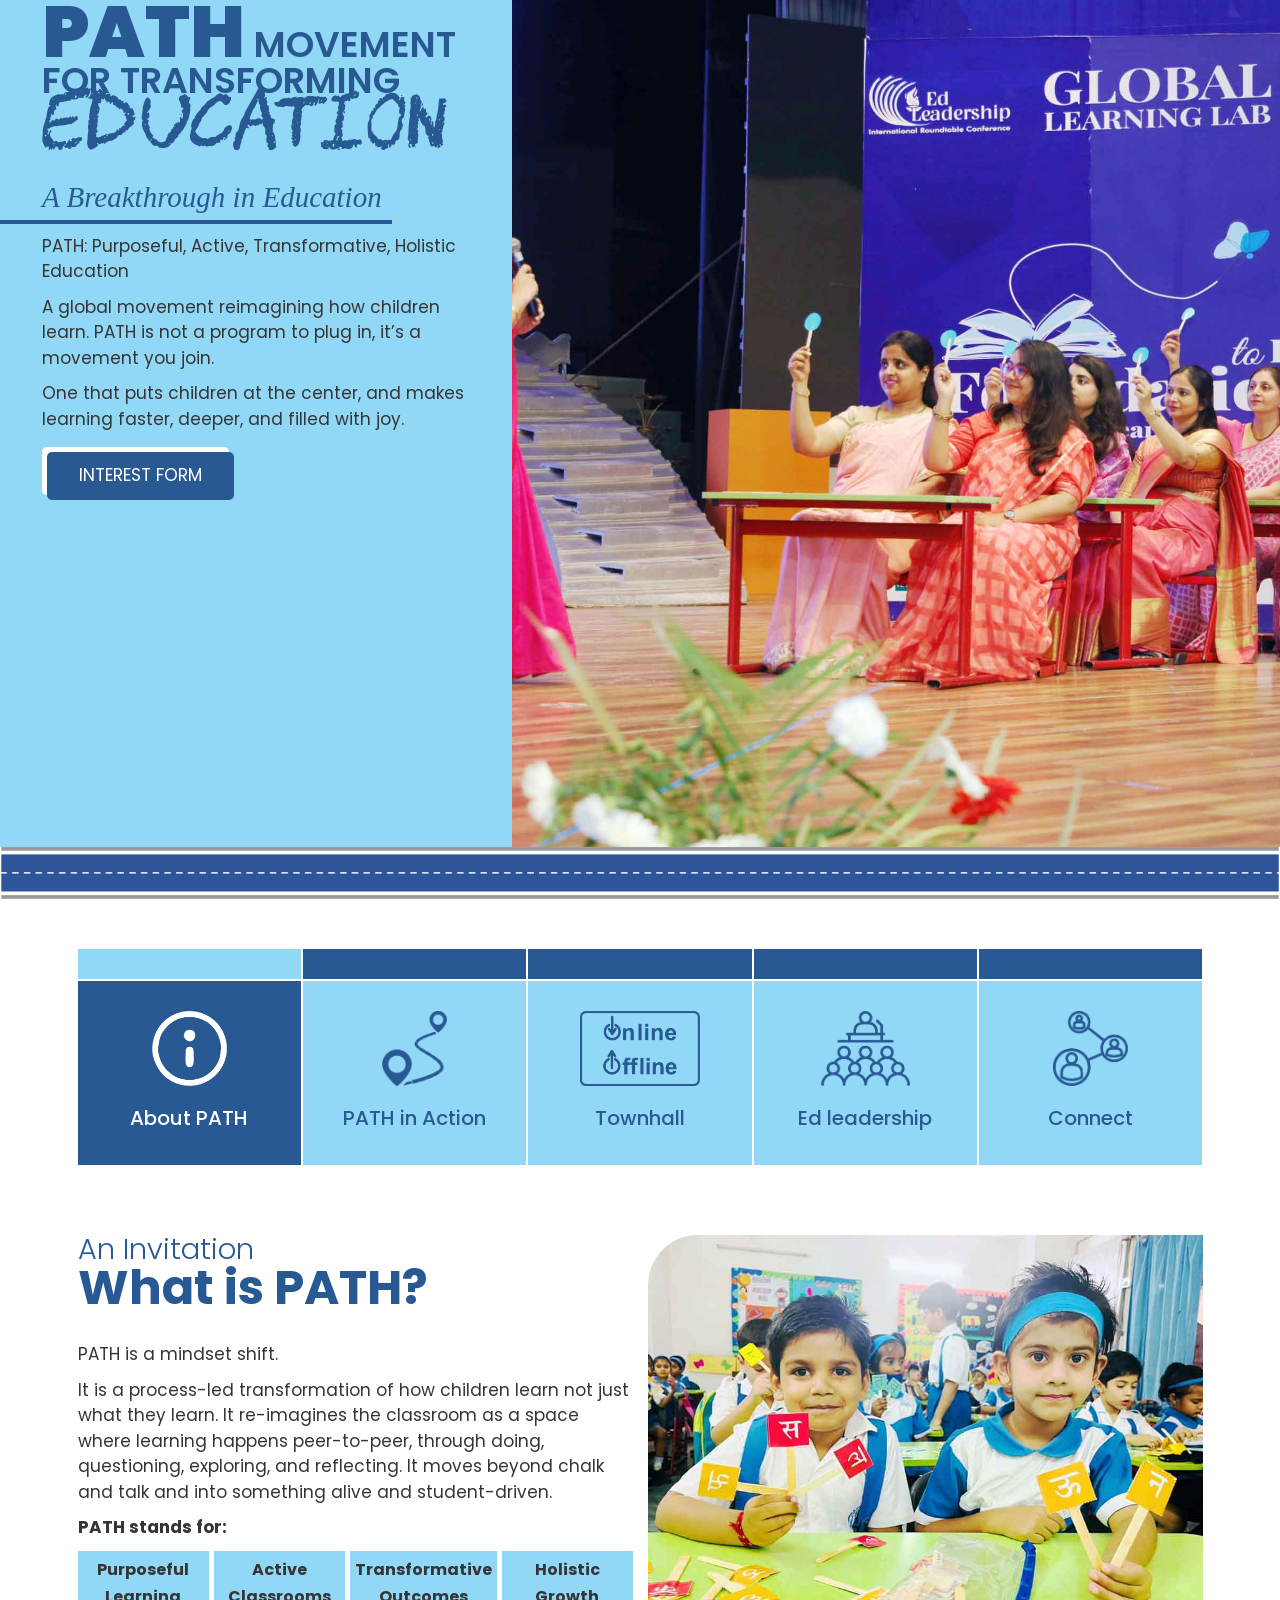
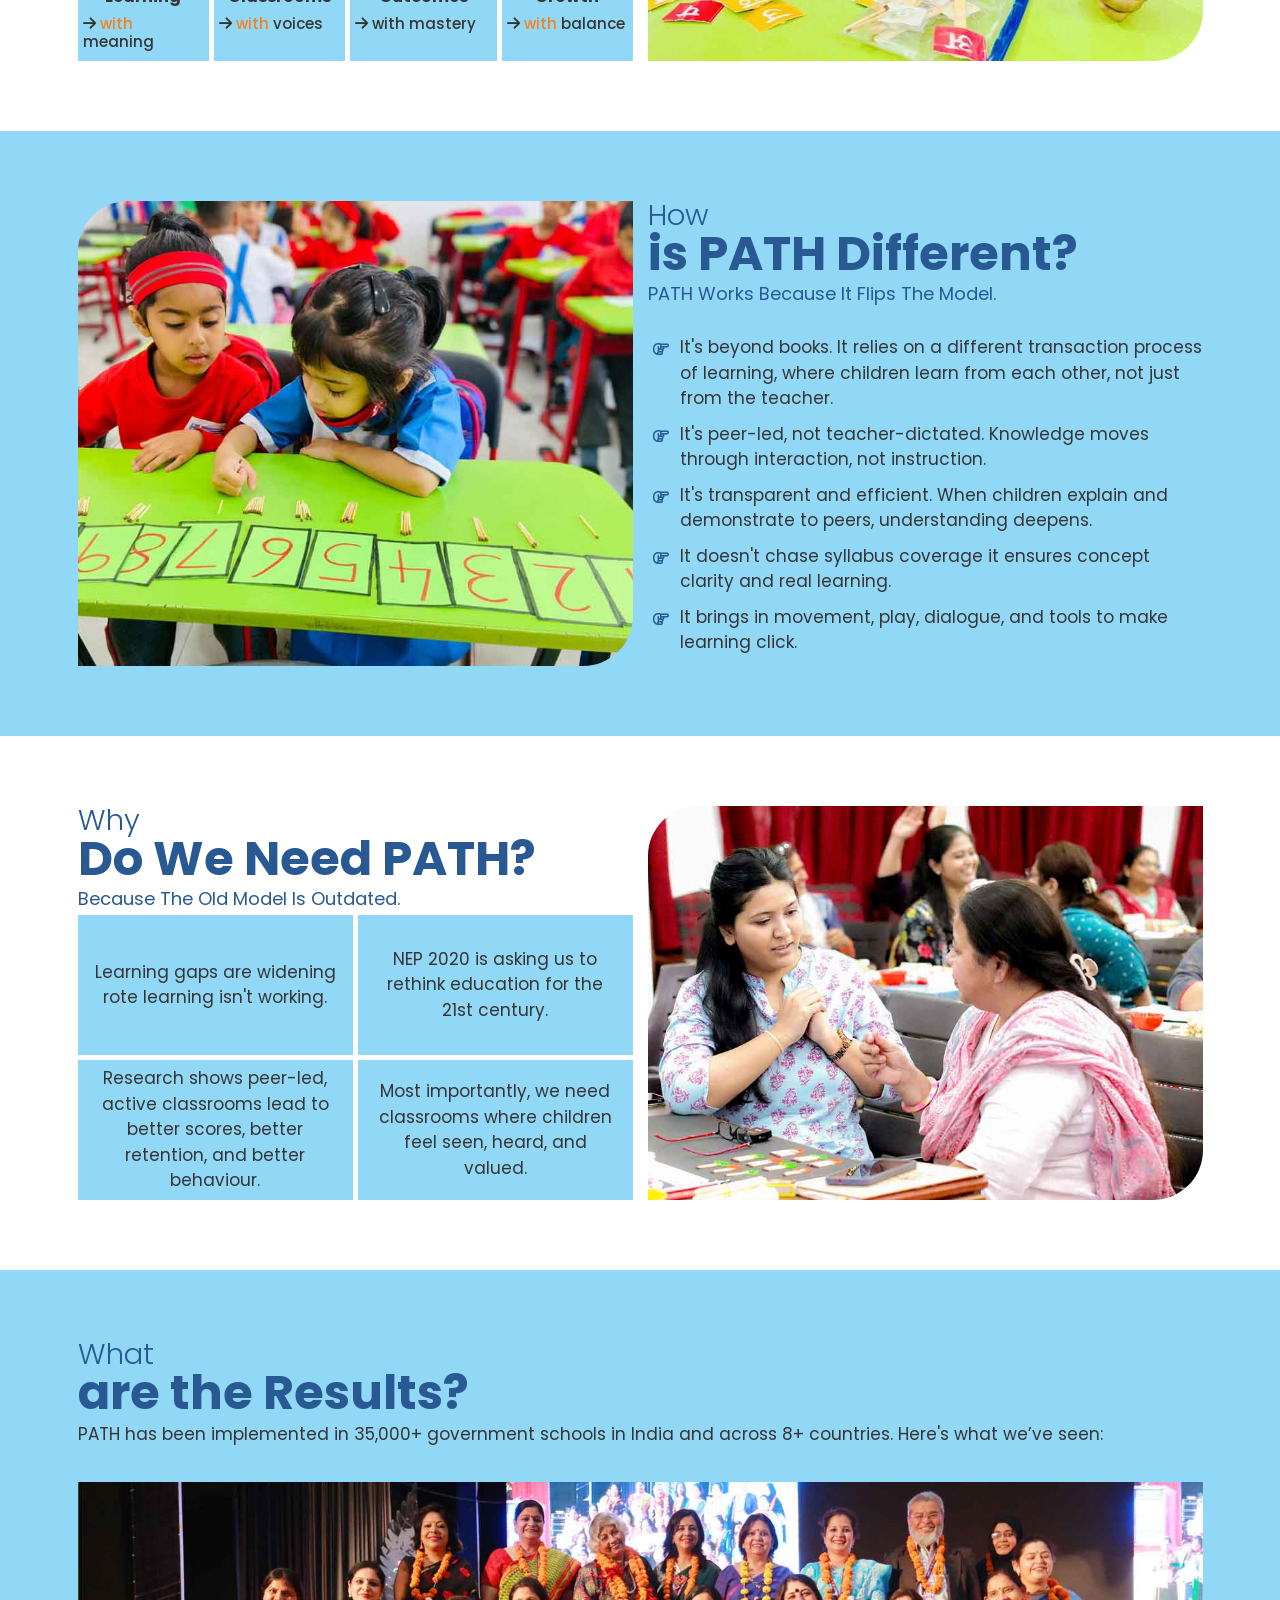
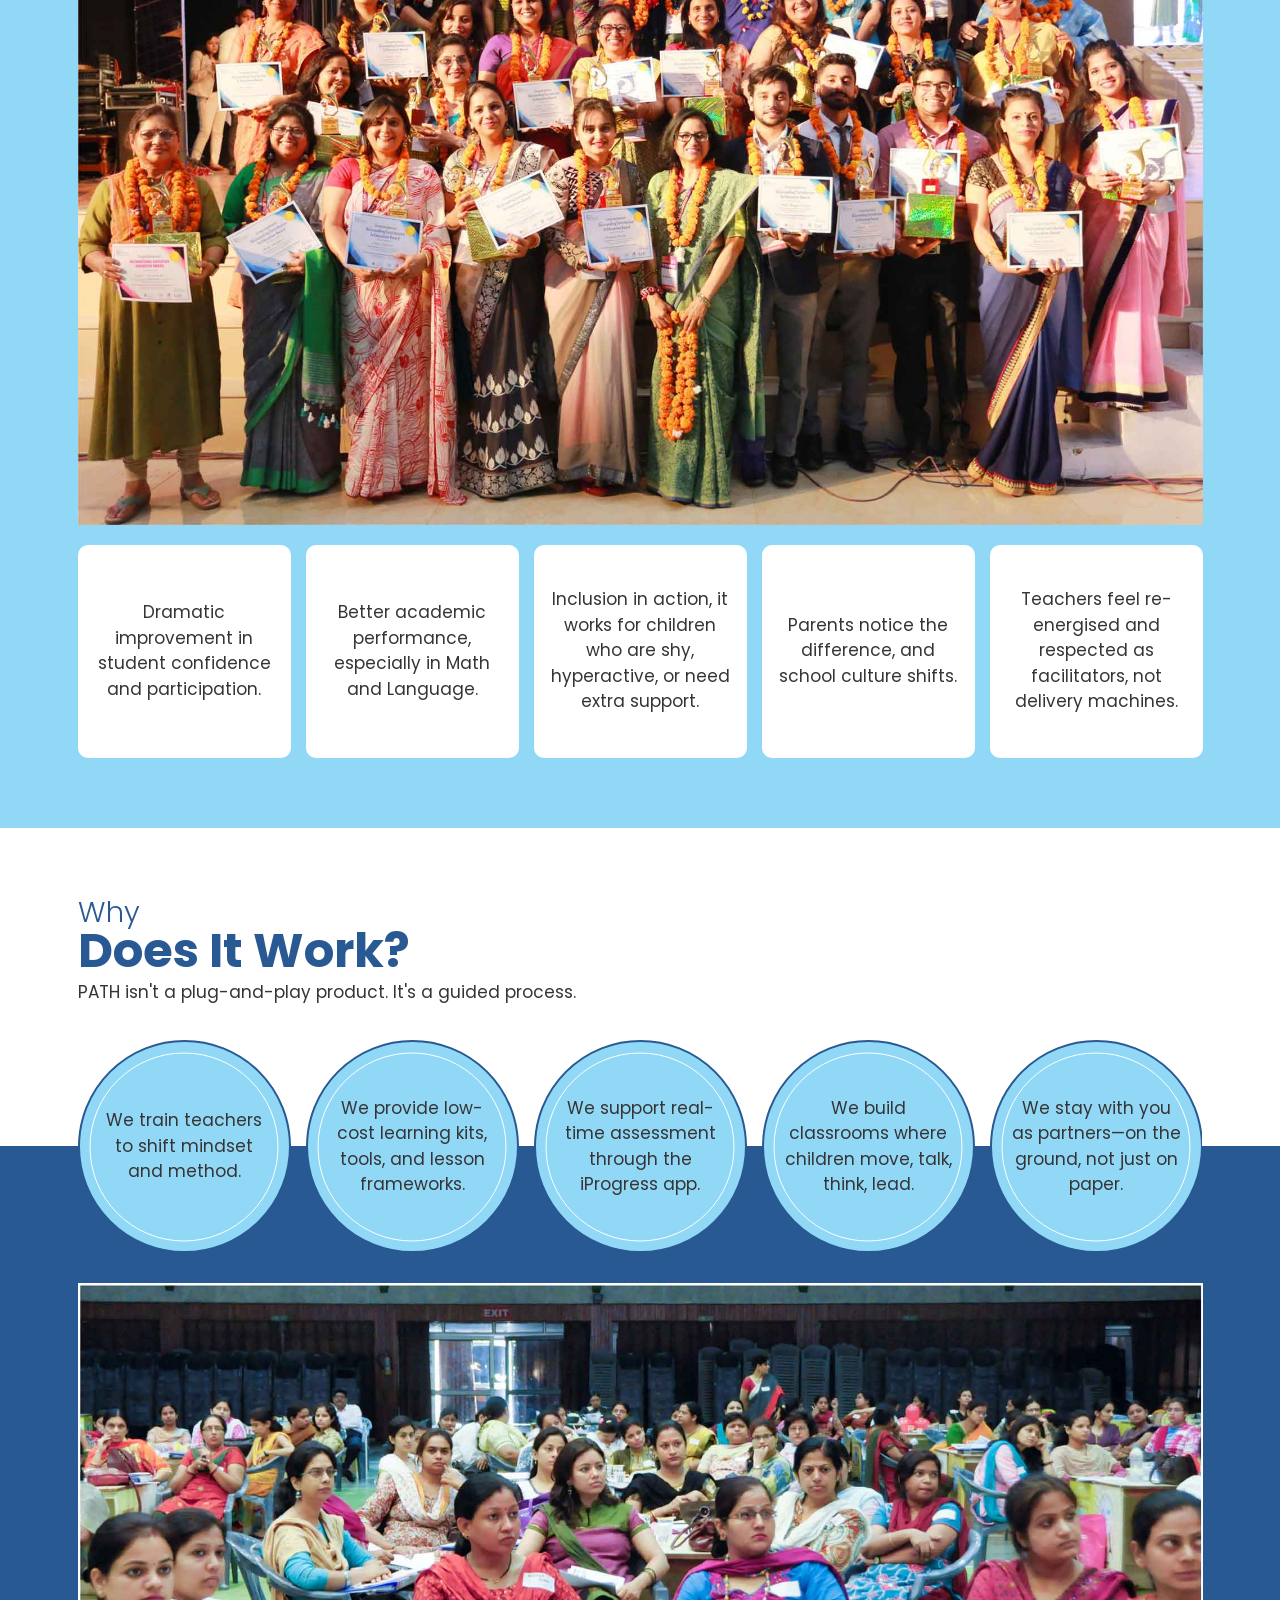
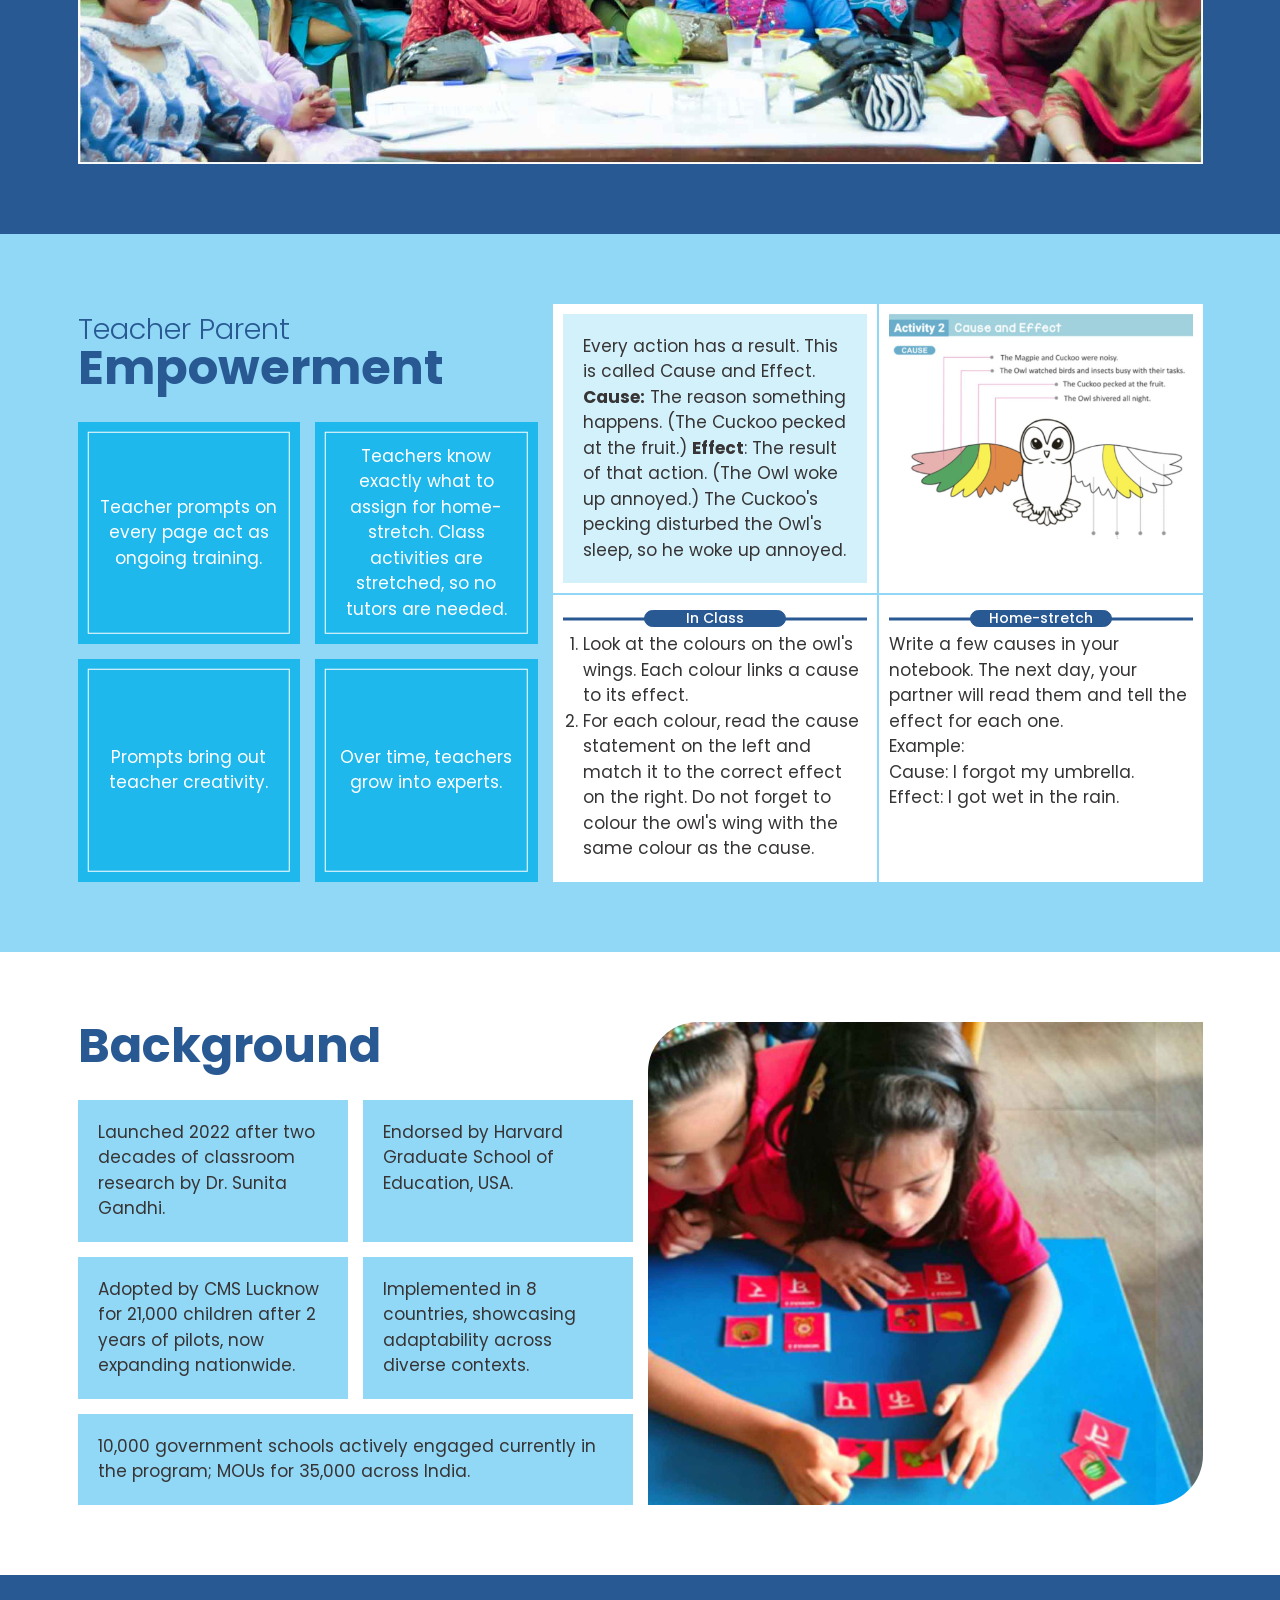
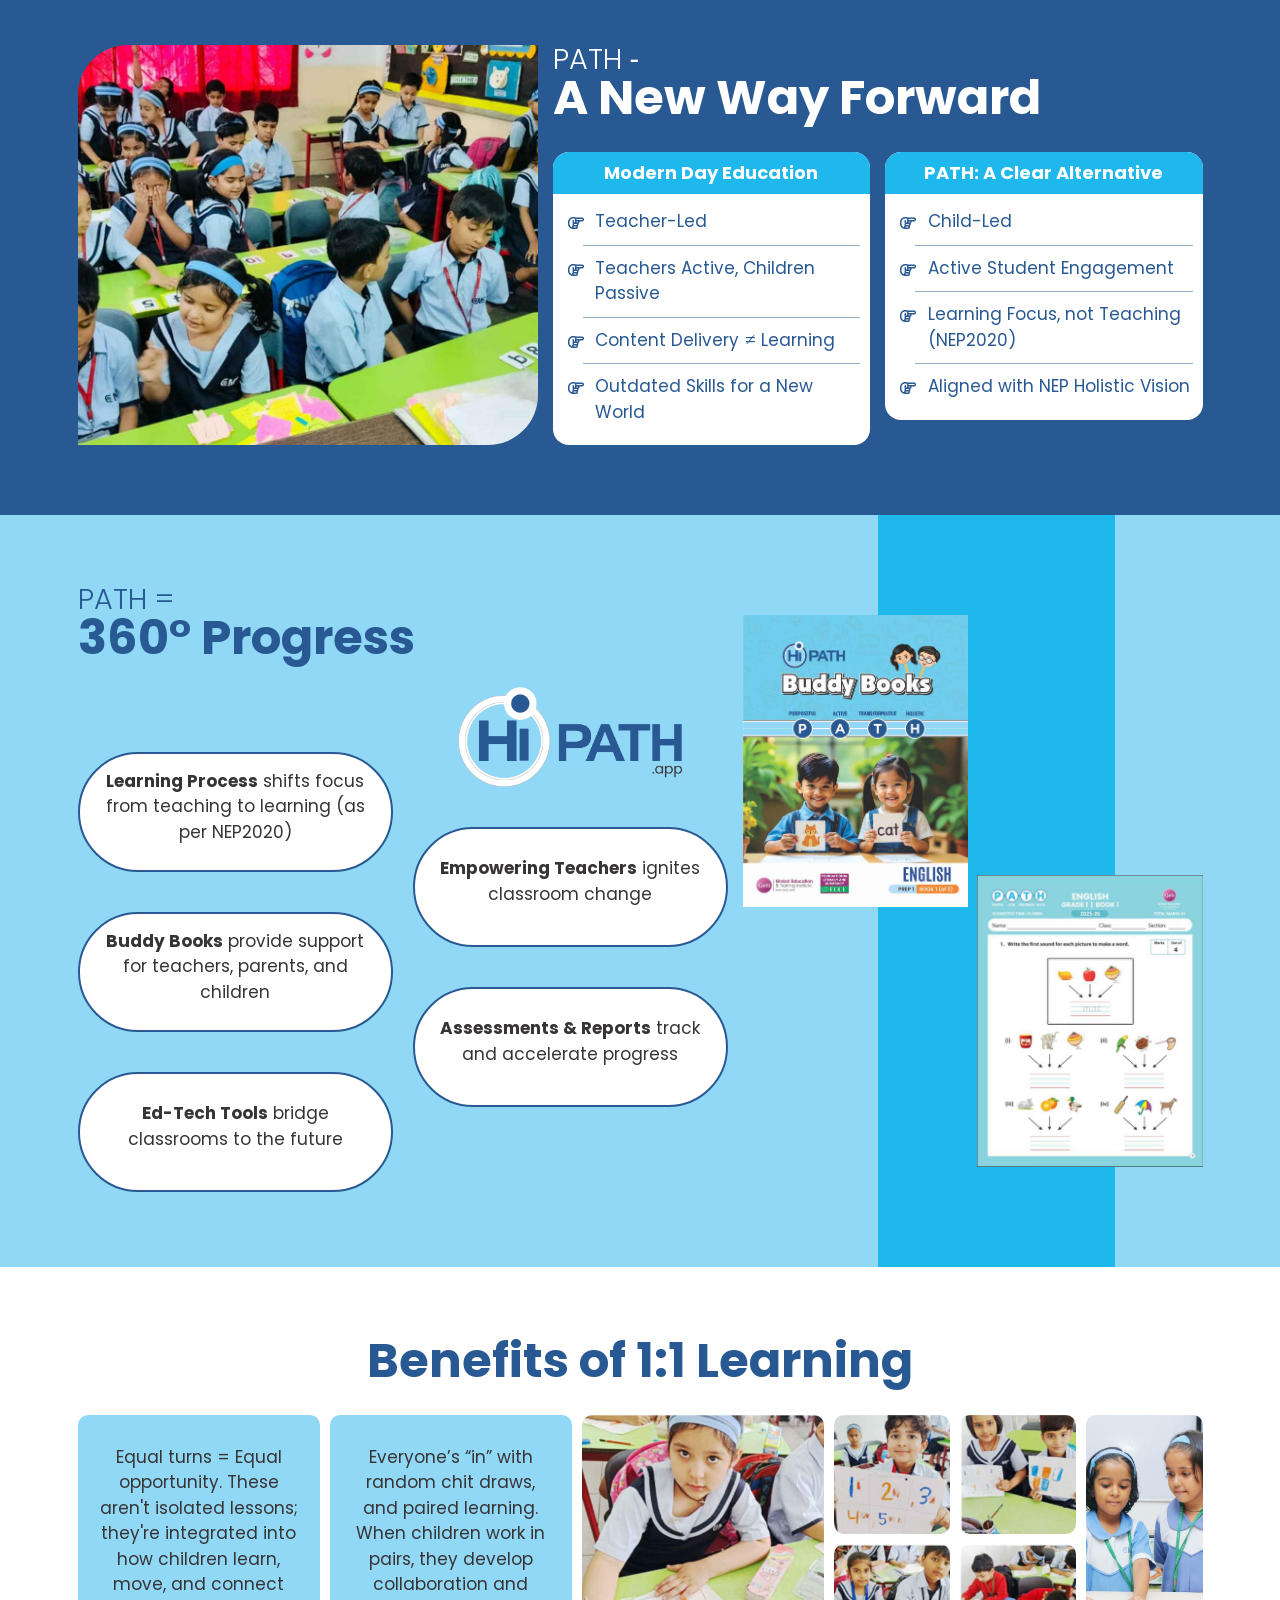
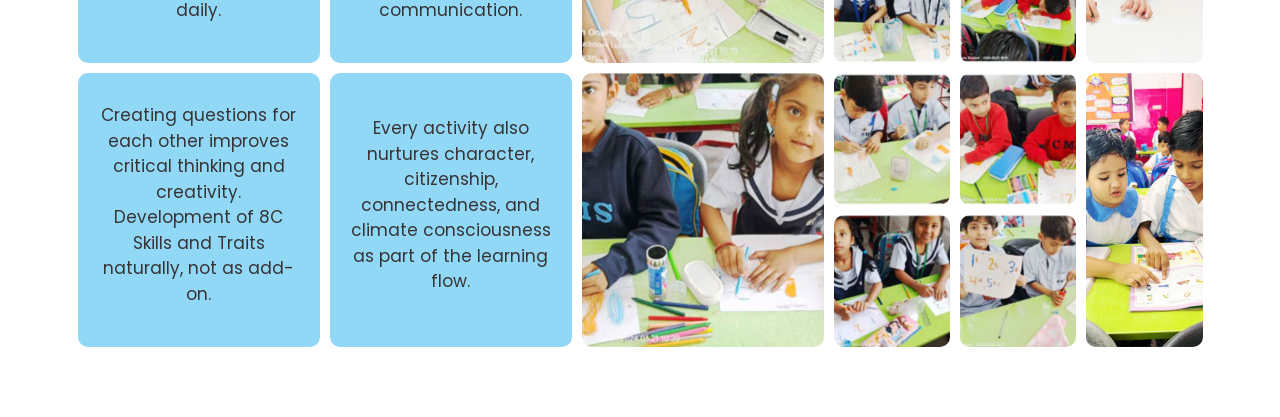
==== commit c934445f: "opo" ====
--- a/index.html
+++ b/index.html
@@ -354,7 +354,7 @@
                 </div>
             </div>
             <!-- Section End  -->
-             <div class="pathForward m-top p-top p-bottom">
+            <div class="pathForward m-top p-top p-bottom">
                 <div class="container">
                     <div class="row">
                         <div class="col-lg-5 col-md-12">
@@ -365,7 +365,8 @@
                             </div>
                         </div>
                         <div class="col-lg-7 col-md-12">
-                            <h2 class="headingPrimary text-white"><span class="d-block">PATH &dash;</span>A New Way Forward</h2>
+                            <h2 class="headingPrimary text-white"><span class="d-block">PATH &dash;</span>A New Way
+                                Forward</h2>
                             <div class="spaceS"></div>
                             <div class="row">
                                 <div class="col-lg-6 col-md-12">
@@ -373,11 +374,11 @@
                                         <h6 class="headingQuartery">Modern Day Education</h6>
                                         <div class="listWrapper">
                                             <ul class="primaryList">
-                                            <li>Teacher-Led</li>
-                                            <li>Teachers Active, Children Passive</li>
-                                            <li>Content Delivery ≠ Learning</li>
-                                            <li>Outdated Skills for a New World</li>
-                                        </ul>
+                                                <li>Teacher-Led</li>
+                                                <li>Teachers Active, Children Passive</li>
+                                                <li>Content Delivery ≠ Learning</li>
+                                                <li>Outdated Skills for a New World</li>
+                                            </ul>
                                         </div>
                                     </div>
                                 </div>
@@ -386,11 +387,11 @@
                                         <h6 class="headingQuartery">PATH: A Clear Alternative</h6>
                                         <div class="listWrapper">
                                             <ul class="primaryList">
-                                            <li>Child-Led</li>
-                                            <li>Active Student Engagement</li>
-                                            <li>Learning Focus, not Teaching (NEP2020)</li>
-                                            <li>Aligned with NEP Holistic Vision</li>
-                                        </ul>
+                                                <li>Child-Led</li>
+                                                <li>Active Student Engagement</li>
+                                                <li>Learning Focus, not Teaching (NEP2020)</li>
+                                                <li>Aligned with NEP Holistic Vision</li>
+                                            </ul>
                                         </div>
                                     </div>
                                 </div>
@@ -398,15 +399,15 @@
                         </div>
                     </div>
                 </div>
-             </div>
-            <!-- Section End  -->
-             <div class="progress360">
+            </div>
+            <!-- Section End  -->
+            <div class="progress360">
                 <div class="container">
                     <div class="row">
                         <div class="col-lg-7 col-md-12 p-top p-bottom">
                             <h2 class="headingPrimary"><span class="d-block">PATH &equals;</span>360° Progress</h2>
                             <div class="grid360">
-                                
+
                                 <div class="grid360__Item"></div>
                                 <div class="grid360__ItemPic">
                                     <div class="imgWrapper">
@@ -415,7 +416,8 @@
                                 </div>
                                 <div class="grid360__Item">
                                     <div class="content">
-                                        <p><strong>Learning Process</strong> shifts focus from teaching to learning (as per NEP2020)</p>
+                                        <p><strong>Learning Process</strong> shifts focus from teaching to learning (as
+                                            per NEP2020)</p>
                                     </div>
                                 </div>
                                 <div class="grid360__Item">
@@ -425,7 +427,8 @@
                                 </div>
                                 <div class="grid360__Item">
                                     <div class="content">
-                                        <p><strong>Buddy Books</strong> provide support for teachers, parents, and children</p>
+                                        <p><strong>Buddy Books</strong> provide support for teachers, parents, and
+                                            children</p>
                                     </div>
                                 </div>
                                 <div class="grid360__Item">
@@ -433,102 +436,183 @@
                                         <p><strong>Assessments & Reports</strong> track and accelerate progress</p>
                                     </div>
                                 </div>
-                                
+
                                 <div class="grid360__Item">
                                     <div class="content">
                                         <p><strong>Ed-Tech Tools</strong> bridge classrooms to the future</p>
                                     </div>
                                 </div>
-                                
+
                                 <div class="grid360__Item"></div>
-                                
+
                             </div>
                         </div>
                         <div class="col-lg-5 col-md-12">
                             <div class="buddyBook">
-                                <div class="cover"><img src="images/buddy-book-01.jpg" alt="" class="img-fluid" id="coverPage"></div>
-                            <div class="page"><img src="images/buddy-book-02.jpg" alt="" class="img-fluid" id="innerPage"></div>
-                            </div>
-                        </div>
-                    </div>
-                </div>
-             </div>
-            <!-- Section End  -->
-             <div class="learningbenefits m-top m-bottom">
+                                <div class="cover"><img src="images/buddy-book-01.jpg" alt="" class="img-fluid"
+                                        id="coverPage"></div>
+                                <div class="page"><img src="images/buddy-book-02.jpg" alt="" class="img-fluid"
+                                        id="innerPage"></div>
+                            </div>
+                        </div>
+                    </div>
+                </div>
+            </div>
+            <!-- Section End  -->
+            <div class="learningbenefits m-top m-bottom">
                 <div class="container">
                     <h2 class="headingPrimary text-center">Benefits of 1:1 Learning</h2>
                     <div class="spaceS"></div>
                     <div class="row">
-                        <div class="col-lg-5 col-md-12">
-                            <div class="learningContent">
-                                <div class="learningContent__Item">
-                                    <div class="content">
-                                        <p>Equal turns = Equal opportunity. These aren&apos;t isolated lessons; they&apos;re integrated into how children learn, move, and connect daily.</p>
-                                    </div>
-                                </div>
-                                <div class="learningContent__Item">
-                                    <div class="content">
-                                        <p>Everyone’s “in” with random chit draws, and paired learning. When children work in pairs, they develop collaboration and communication. </p>
-                                    </div>
-                                </div>
-                                <div class="learningContent__Item">
-                                    <div class="content">
-                                        <p>Creating questions for each other improves critical thinking and creativity. Development of 8C Skills and Traits naturally, not as add-on.</p>
-                                    </div>
-                                </div>
-                                <div class="learningContent__Item">
-                                    <div class="content">
-                                        <p>Every activity also nurtures character, citizenship, connectedness, and climate consciousness as part of the learning flow.</p>
-                                    </div>
-                                </div>
-                            </div>
-                        </div>
-                        <div class="col-lg-7 col-md-12">
+                        <div class="col-md-12">
                             <div class="learningGallery">
                                 <div class="learningGallery__Item">
-                                    <div class="imgWrapper"><img src="images/benefits/benefits.jpg" alt="" class="img-fluid"></div>
-                                </div>
-                                <div class="learningGallery__Item">
-                                    <div class="imgWrapper"><img src="images/benefits/benefits-01.jpg" alt="" class="img-fluid"></div>
-                                </div>
-                                <div class="learningGallery__Item">
-                                    <div class="imgWrapper"><img src="images/benefits/benefits-02.jpg" alt="" class="img-fluid"></div>
-                                </div>
-                                <div class="learningGallery__Item">
-                                    <div class="imgWrapper"><img src="images/benefits/benefits-03.jpg" alt="" class="img-fluid"></div>
-                                </div>
-                                <div class="learningGallery__Item">
-                                    <div class="imgWrapper"><img src="images/benefits/benefits-04.jpg" alt="" class="img-fluid"></div>
-                                </div>
-                                <div class="learningGallery__Item">
-                                    <div class="imgWrapper"><img src="images/benefits/benefits-05.jpg" alt="" class="img-fluid"></div>
-                                </div>
-                                <div class="learningGallery__Item">
-                                    <div class="imgWrapper"><img src="images/benefits/benefits-06.jpg" alt="" class="img-fluid"></div>
-                                </div>
-                                <div class="learningGallery__Item">
-                                    <div class="imgWrapper"><img src="images/benefits/benefits-07.jpg" alt="" class="img-fluid"></div>
-                                </div>
-                                <div class="learningGallery__Item">
-                                    <div class="imgWrapper"><img src="images/benefits/benefits-08.jpg" alt="" class="img-fluid"></div>
-                                </div>
-                                <div class="learningGallery__Item">
-                                    <div class="imgWrapper"><img src="images/benefits/benefits-09.jpg" alt="" class="img-fluid"></div>
-                                </div>
-                                <div class="learningGallery__Item">
-                                    <div class="imgWrapper"><img src="images/benefits/benefits-11.jpg" alt="" class="img-fluid"></div>
-                                </div>
-                                <div class="learningGallery__Item">
-                                    <div class="imgWrapper"><img src="images/benefits/benefits-12.jpg" alt="" class="img-fluid"></div>
-                                </div>
-                            </div>
-                        </div>
-                    </div>
-                </div>
-             </div>
+                                    <div class="content">
+                                        <p>Equal turns = Equal opportunity. These aren&apos;t isolated lessons;
+                                            they&apos;re integrated into how children learn, move, and connect daily.
+                                        </p>
+                                    </div>
+                                </div>
+                                <div class="learningGallery__Item">
+                                    <div class="content">
+                                        <p>Everyone’s “in” with random chit draws, and paired learning. When children
+                                            work in pairs, they develop collaboration and communication. </p>
+                                    </div>
+                                </div>
+                                <div class="learningGallery__Item">
+                                    <div class="content">
+                                        <p>Creating questions for each other improves critical thinking and creativity.
+                                            Development of 8C Skills and Traits naturally, not as add-on.</p>
+                                    </div>
+                                </div>
+                                <div class="learningGallery__Item">
+                                    <div class="content">
+                                        <p>Every activity also nurtures character, citizenship, connectedness, and
+                                            climate consciousness as part of the learning flow.</p>
+                                    </div>
+                                </div>
+                                <div class="learningGallery__Item">
+                                    <div class="imgWrapper"><img src="images/benefits/benefits.jpg" alt=""
+                                            class="img-fluid"></div>
+                                </div>
+                                <div class="learningGallery__Item">
+                                    <div class="imgWrapper"><img src="images/benefits/benefits-01.jpg" alt=""
+                                            class="img-fluid"></div>
+                                </div>
+                                <div class="learningGallery__Item">
+                                    <div class="imgWrapper"><img src="images/benefits/benefits-02.jpg" alt=""
+                                            class="img-fluid"></div>
+                                </div>
+                                <div class="learningGallery__Item">
+                                    <div class="imgWrapper"><img src="images/benefits/benefits-03.jpg" alt=""
+                                            class="img-fluid"></div>
+                                </div>
+                                <div class="learningGallery__Item">
+                                    <div class="imgWrapper"><img src="images/benefits/benefits-04.jpg" alt=""
+                                            class="img-fluid"></div>
+                                </div>
+                                <div class="learningGallery__Item">
+                                    <div class="imgWrapper"><img src="images/benefits/benefits-05.jpg" alt=""
+                                            class="img-fluid"></div>
+                                </div>
+                                <div class="learningGallery__Item">
+                                    <div class="imgWrapper"><img src="images/benefits/benefits-06.jpg" alt=""
+                                            class="img-fluid"></div>
+                                </div>
+                                <div class="learningGallery__Item">
+                                    <div class="imgWrapper"><img src="images/benefits/benefits-07.jpg" alt=""
+                                            class="img-fluid"></div>
+                                </div>
+                                <div class="learningGallery__Item">
+                                    <div class="imgWrapper"><img src="images/benefits/benefits-08.jpg" alt=""
+                                            class="img-fluid"></div>
+                                </div>
+                                <div class="learningGallery__Item">
+                                    <div class="imgWrapper"><img src="images/benefits/benefits-09.jpg" alt=""
+                                            class="img-fluid"></div>
+                                </div>
+                                <div class="learningGallery__Item">
+                                    <div class="imgWrapper"><img src="images/benefits/benefits-11.jpg" alt=""
+                                            class="img-fluid"></div>
+                                </div>
+                                <div class="learningGallery__Item">
+                                    <div class="imgWrapper"><img src="images/benefits/benefits-12.jpg" alt=""
+                                            class="img-fluid"></div>
+                                </div>
+                            </div>
+                        </div>
+                    </div>
+                </div>
+            </div>
         </section>
         <section id="pathinaction" class="pathinaction">
-            pathinaction
+            <div class="pathClassroom">
+                <div class="container text-center">
+                    <h2 class="headingPrimary">What Does a PATH Classroom Feel Like?</h2>
+                    <h6 class="headingTertiary">It&apos;s noisy but with purpose. Every child speaks. Every child listens.
+                    </h6>
+                    <div class="spaceS"></div>
+                </div>
+                <div class="classgallery">
+                    <div class="classgallery__Item"><img src="images/classroom/cl-01.jpg" alt="" class="img-fluid"></div>
+                    <div class="classgallery__Item"><img src="images/classroom/cl-02.jpg" alt="" class="img-fluid"></div>
+                    <div class="classgallery__Item"><img src="images/classroom/cl-16.jpg" alt="" class="img-fluid"></div>
+                    <div class="classgallery__Item"><img src="images/classroom/cl-15.jpg" alt="" class="img-fluid"></div>
+                    <div class="classgallery__Item"><img src="images/classroom/cl-14.jpg" alt="" class="img-fluid"></div>
+                    <div class="classgallery__Item"><img src="images/classroom/cl-13.jpg" alt="" class="img-fluid"></div>
+                    <div class="classgallery__Item"><img src="images/classroom/cl-12.jpg" alt="" class="img-fluid"></div>
+                    <div class="classgallery__Item"><img src="images/classroom/cl-11.jpg" alt="" class="img-fluid"></div>
+                    <div class="classgallery__Item"><img src="images/classroom/cl-10.jpg" alt="" class="img-fluid"></div>
+                    <div class="classgallery__Item"><img src="images/classroom/cl-09.jpg" alt="" class="img-fluid"></div>
+                    <div class="classgallery__Item"><img src="images/classroom/cl-08.jpg" alt="" class="img-fluid"></div>
+                    <div class="classgallery__Item"><img src="images/classroom/cl-07.jpg" alt="" class="img-fluid"></div>
+                    <div class="classgallery__Item"><img src="images/classroom/cl-06.jpg" alt="" class="img-fluid"></div>
+                    <div class="classgallery__Item"><img src="images/classroom/cl-05.jpg" alt="" class="img-fluid"></div>
+                    <div class="classgallery__Item"><img src="images/classroom/cl-04.jpg" alt="" class="img-fluid"></div>
+                    <div class="classgallery__Item"><img src="images/classroom/cl-03.jpg" alt="" class="img-fluid"></div>
+                </div>
+                <div class="pathWrapper p-top p-bottom">
+                    <div class="container p-top p-bottom">
+                        <h3 class="headTertiary text-center text-white">What you'll notice:</h3>
+                        <div class="spaceS"></div>
+                        <div class="classNotice">
+                            <div class="classNotice__List">
+                                <p>Kids working in pairs, taking turns to explain</p>
+                            </div>
+                            <div class="classNotice__List">
+                                <p>Teacher as coach, not content deliverer</p>
+                            </div>
+                            <div class="classNotice__List">
+                                <p>Peer correction that's gentle, and empowering</p>
+                            </div>
+                            <div class="classNotice__List">
+                                <p>Intractive feedback-oriented understanding</p>
+                            </div>
+                            <div class="classNotice__List">
+                                <p>A space that feels like learning, not just schooling</p>
+                            </div>
+                        </div>
+                    </div>
+                </div>
+                <div class="classgallery">
+                    <div class="classgallery__Item"><img src="images/classroom/cl-17.jpg" alt="" class="img-fluid"></div>
+                    <div class="classgallery__Item"><img src="images/classroom/cl-18.jpg" alt="" class="img-fluid"></div>
+                    <div class="classgallery__Item"><img src="images/classroom/cl-19.jpg" alt="" class="img-fluid"></div>
+                    <div class="classgallery__Item"><img src="images/classroom/cl-20.jpg" alt="" class="img-fluid"></div>
+                    <div class="classgallery__Item"><img src="images/classroom/cl-21.jpg" alt="" class="img-fluid"></div>
+                    <div class="classgallery__Item"><img src="images/classroom/cl-22.jpg" alt="" class="img-fluid"></div>
+                    <div class="classgallery__Item"><img src="images/classroom/cl-23.jpg" alt="" class="img-fluid"></div>
+                    <div class="classgallery__Item"><img src="images/classroom/cl-24.jpg" alt="" class="img-fluid"></div>
+                    <div class="classgallery__Item"><img src="images/classroom/cl-25.jpg" alt="" class="img-fluid"></div>
+                    <div class="classgallery__Item"><img src="images/classroom/cl-26.jpg" alt="" class="img-fluid"></div>
+                    <div class="classgallery__Item"><img src="images/classroom/cl-27.jpg" alt="" class="img-fluid"></div>
+                    <div class="classgallery__Item"><img src="images/classroom/cl-28.jpg" alt="" class="img-fluid"></div>
+                    <div class="classgallery__Item"><img src="images/classroom/cl-29.jpg" alt="" class="img-fluid"></div>
+                    <div class="classgallery__Item"><img src="images/classroom/cl-30.jpg" alt="" class="img-fluid"></div>
+                    <div class="classgallery__Item"><img src="images/classroom/cl-31.jpg" alt="" class="img-fluid"></div>
+                    <div class="classgallery__Item"><img src="images/classroom/cl-32.jpg" alt="" class="img-fluid"></div>
+                </div>
+            </div>
         </section>
         <section id="townhall" class="townhall">
             townhall
--- a/assets/css/main.min.css
+++ b/assets/css/main.min.css
@@ -1 +1 @@
-@import"https://fonts.googleapis.com/css2?family=Poppins:ital,wght@0,100;0,200;0,300;0,400;0,500;0,600;0,700;0,800;0,900;1,100;1,200;1,300;1,400;1,500;1,600;1,700;1,800;1,900&family=Raleway:ital,wght@0,100..900;1,100..900&display=swap";*{margin:0;padding:0;-webkit-box-sizing:border-box;box-sizing:border-box}*::-webkit-scrollbar{background-color:#fff;border-radius:6px;width:6px}*::-webkit-scrollbar-track{-webkit-box-shadow:inset 0 0 6px rgba(0,0,0,.3);box-shadow:inset 0 0 6px rgba(0,0,0,.3)}*::-webkit-scrollbar-thumb{border-radius:2rem;background:#285992}html{font-size:62.5%}html,body{scroll-behavior:smooth}a{text-decoration:none}a:hover{text-decoration:none}ul{list-style:none;margin-left:0;padding-bottom:0}img{-o-object-fit:cover;object-fit:cover}@font-face{font-family:Chawp;src:url(../../font/chawp.otf)}body{font-family:"Poppins",sans-serif;font-size:1.7rem;color:#373435}h1,h2,h3,h4,h5,h6{font-family:"Poppins",sans-serif}.headingPrimary{font-size:4.8rem;font-weight:bold;color:#285992;line-height:1}.headingPrimary span{font-weight:300}.headingPrimary span.d-block{font-size:60%}.headingSecondary{line-height:1.25em;margin-bottom:30px;font-size:30px;font-weight:700;color:#285992;position:relative}.headingSecondary::before{content:"";position:absolute;width:100px;height:5px;border-radius:10px;background:#285992;bottom:-10px;left:0}.headingTertiary{line-height:1;text-transform:capitalize;font-size:20px;margin:1.5rem 0;font-weight:700;color:#285992}@media only screen and (max-width: 991.9px){.headingTertiary{margin-bottom:20px;font-size:20px}}@media only screen and (max-width: 768px){.headingTertiary{margin-bottom:20px;font-size:20px}}@media only screen and (max-width: 575px){.headingTertiary{margin-bottom:20px;font-size:18px}}.headingQuartery{line-height:1.25em;text-transform:capitalize;font-size:18px;font-weight:normal;color:#285992}@media only screen and (max-width: 991.9px){.headingQuartery{margin-bottom:20px;font-size:18px}}@media only screen and (max-width: 768px){.headingQuartery{margin-bottom:20px;font-size:18px}}@media only screen and (max-width: 575px){.headingQuartery{margin-bottom:20px;font-size:16px}}.headingFive{font-size:1.6rem;font-weight:300;color:#285992;text-align:center}.headingSix{font-size:1.4rem;font-weight:bold;text-transform:capitalize;margin-bottom:1rem;color:#285992}.m-bottom{margin-bottom:7rem}@media only screen and (max-width: 991.9px){.m-bottom{margin-bottom:5rem}}@media only screen and (max-width: 768px){.m-bottom{margin-bottom:3rem}}.m-top{margin-top:7rem}@media only screen and (max-width: 991.9px){.m-top{margin-top:5rem}}@media only screen and (max-width: 768px){.m-top{margin-top:3rem}}.p-bottom{padding-bottom:7rem}@media only screen and (max-width: 991.9px){.p-bottom{padding-bottom:5rem}}@media only screen and (max-width: 768px){.p-bottom{padding-bottom:3rem}}.p-top{padding-top:7rem}@media only screen and (max-width: 991.9px){.p-top{padding-top:5rem}}@media only screen and (max-width: 768px){.p-top{padding-top:3rem}}.spaceL{height:8rem}@media only screen and (max-width: 991.9px){.spaceL{height:3rem}}@media only screen and (max-width: 768px){.spaceL{height:2.5rem}}.spaceM{height:7rem}@media only screen and (max-width: 991.9px){.spaceM{height:5rem}}@media only screen and (max-width: 768px){.spaceM{height:3rem}}.spaceS{height:2.5rem}@media only screen and (max-width: 991.9px){.spaceS{height:2rem}}@media only screen and (max-width: 768px){.spaceS{height:1.5rem}}.sectionTitle{margin-bottom:7rem}.primaryList li{position:relative;padding-left:12.5px}.primaryList li:not(:last-child){padding-bottom:1rem}.primaryList li:before{content:"";color:#285992;position:absolute;top:6px;left:-15px;font:normal normal normal 16px/1 FontAwesome}.owl-nav{display:-webkit-box;display:-ms-flexbox;display:flex;gap:5px;-webkit-box-align:center;-ms-flex-align:center;align-items:center}.owl-nav .owl-next,.owl-nav .owl-prev{border:none;width:4rem;aspect-ratio:1/1}.owl-nav .owl-next span,.owl-nav .owl-prev span{color:#fff}.owl-nav .owl-next:focus,.owl-nav .owl-prev:focus{outline:none}.owl-nav .owl-next{border-radius:0 50% 50% 0}.owl-nav .owl-prev{border-radius:50% 0 0 50%}.education{color:#285992;font-family:"Chawp";font-size:7.2rem;line-height:.8}@media only screen and (max-width: 1199.9px){.education{font-size:6rem}}@media only screen and (max-width: 991.9px){.education{display:block}}.imgBox{position:relative;height:100%}.imgBox .imgWrapper{position:relative;border-radius:50px 0 50px 0;overflow:hidden;height:100%}.imgBox .imgWrapper::before,.imgBox .imgWrapper::after{content:"";position:absolute;pointer-events:none;opacity:1;z-index:3;-webkit-transform:rotate(5deg);transform:rotate(5deg)}.imgBox .imgWrapper::before{top:-10%;right:51%;bottom:-10%;left:50%;background:hsla(0,0%,100%,.3)}.imgBox .imgWrapper::after{top:50%;right:-10%;bottom:50%;left:-10%;background:hsla(0,0%,100%,.6)}.imgBox .imgWrapper img{-webkit-transition:all 2s ease;transition:all 2s ease;-webkit-transform:scale(1.1);transform:scale(1.1);height:100%;-o-object-fit:cover;object-fit:cover;-o-object-position:right;object-position:right;-webkit-box-shadow:rgba(100,100,111,.2) 0px 7px 29px 0px;box-shadow:rgba(100,100,111,.2) 0px 7px 29px 0px}.imgBox .imgWrapper:hover::before{left:0;right:0;opacity:0;-webkit-transition:all 900ms linear;transition:all 900ms linear}.imgBox .imgWrapper:hover::after{top:0;bottom:0;opacity:0;-webkit-transition:all 900ms linear;transition:all 900ms linear}.imgBox .imgWrapper:hover img{-webkit-transform:scale(1.15);transform:scale(1.15)}.linkOne{margin-top:2rem}.linkOne a{background:#285992;color:#fff;padding:9px 30px;border-radius:5px;margin-left:5px;-webkit-box-shadow:-5px -5px 0 #fefefe;box-shadow:-5px -5px 0 #fefefe;border:2px solid #285992;text-transform:uppercase;font-weight:normal;display:inline-block;-webkit-transition:all .4s ease;transition:all .4s ease}.heroSection .heroGrid{display:grid;grid-template-columns:40% 60%;height:calc(100vh - 53px);background:#91d8f7;overflow:hidden}@media only screen and (max-width: 1199.9px){.heroSection .heroGrid{grid-template-columns:repeat(2, 1fr)}}@media only screen and (max-width: 991.9px){.heroSection .heroGrid{grid-template-columns:auto}}.heroSection .heroGrid__Item{height:100%}.heroSection .heroGrid__Item .heroContent{height:100%}@media screen and (min-width: 992px){.heroSection .heroGrid__Item .heroContent{width:560px;margin-left:auto;padding-right:3rem}}@media screen and (min-width: 1200px){.heroSection .heroGrid__Item .heroContent{width:470px}}@media only screen and (max-width: 991.9px){.heroSection .heroGrid__Item .heroContent{text-align:center;padding:3rem 0}}.heroSection .heroGrid__Item .heroContent h1{font-size:3.6rem;text-transform:uppercase;color:#285992;font-weight:600;line-height:.9}@media only screen and (max-width: 1199.9px){.heroSection .heroGrid__Item .heroContent h1{font-size:2.6rem}}.heroSection .heroGrid__Item .heroContent h1 span{font-size:7.2rem;font-weight:900}@media only screen and (max-width: 1199.9px){.heroSection .heroGrid__Item .heroContent h1 span{font-size:4.6rem}}.heroSection .heroGrid__Item .heroContent .breakContent{margin-top:20px;margin-bottom:1rem;color:#285992;max-width:600px;border-bottom:4px solid #285992;display:inline-block;padding-right:1rem;position:relative}.heroSection .heroGrid__Item .heroContent .breakContent::before{content:"";position:absolute;bottom:-4px;left:-999%;background:#285992;width:1000%;height:4px}@media only screen and (max-width: 991.9px){.heroSection .heroGrid__Item .heroContent .breakContent::before{display:none}}.heroSection .heroGrid__Item .heroContent .breakContent h2{font-family:"Playfair",serif;font-style:oblique;font-size:2.9rem}.heroSection .heroGrid__Item .imgWrapper{height:100%}@media only screen and (min-width: 992.1px){.heroSection .heroGrid__Item .imgWrapper{height:calc(100vh - 53px)}}.heroSection .heroGrid__Item .imgWrapper img{width:100%;height:100%;-o-object-position:top;object-position:top}.heroSection .path{width:100%}.innerHeaderArea{margin-top:8rem}@media only screen and (max-width: 991.9px){.innerHeaderArea .container{max-width:100%}}.innerHeaderArea .innerTabs .navArea{display:grid;padding:0;margin:0;grid-template-columns:repeat(5, 1fr);gap:2px}.innerHeaderArea .innerTabs .navArea .navItems .navLink{text-align:center;display:block;border-top:2px solid #fff;-webkit-box-shadow:0 -30px 0 #285992;box-shadow:0 -30px 0 #285992}.innerHeaderArea .innerTabs .navArea .navItems .navLink.active{border-top:2px solid #fff;-webkit-box-shadow:0 -30px 0 #91d8f7;box-shadow:0 -30px 0 #91d8f7}.innerHeaderArea .innerTabs .navArea .navItems .navLink.active .navTab{background:#285992;color:#fff}.innerHeaderArea .innerTabs .navArea .navItems .navLink.active .navTab h6{color:#fff}.innerHeaderArea .innerTabs .navArea .navItems .navLink.active .navTab img{-webkit-filter:brightness(100);filter:brightness(100)}.innerHeaderArea .innerTabs .navArea .navItems .navLink .navTab{background:#91d8f7;height:100%;padding:3rem 0}.innerHeaderArea .innerTabs .navArea .navItems .navLink .navTab h6{font-size:2rem;color:#285992}@media only screen and (max-width: 768px){.innerHeaderArea .innerTabs .navArea .navItems .navLink .navTab h6{height:1.6rem}}.innerHeaderArea .innerTabs .navArea .navItems .navLink .navTab img{height:7.5rem;display:inline-block;margin-bottom:2rem}@media only screen and (max-width: 768px){.innerHeaderArea .innerTabs .navArea .navItems .navLink .navTab img{height:3.6rem}}section[id]{display:none;-webkit-transition:.4s;transition:.4s}section.active{display:block}.aboutpath .pathAbb{display:grid;grid-template-columns:repeat(4, 1fr);gap:5px}@media only screen and (max-width: 991.9px){.aboutpath .pathAbb{margin-bottom:3rem}}@media only screen and (max-width: 768px){.aboutpath .pathAbb{grid-template-columns:repeat(2, 1fr)}.aboutpath .pathAbb br{display:none}.aboutpath .pathAbb h6{text-align:center}}@media only screen and (min-width: 992.1px)and (max-width: 1200px){.aboutpath .pathAbb{grid-template-columns:repeat(2, 1fr)}.aboutpath .pathAbb br{display:none}.aboutpath .pathAbb h6{text-align:center}}.aboutpath .pathAbb .abbCard{background:#91d8f7;padding:5px}.aboutpath .pathAbb .abbCard .title{text-align:center;font-weight:bold;font-size:1.6rem;line-height:1.7}.aboutpath .pathAbb .abbCard .withArr{font-size:1.5rem}.aboutpath .pathAbb .abbCard .withArr span{color:#f5811e}.diffPath{background:#91d8f7}.pathNeed .pathNeedGrid{display:grid;grid-template-columns:repeat(2, 1fr);gap:5px;grid-auto-rows:140px}@media only screen and (max-width: 991.9px){.pathNeed .pathNeedGrid{margin-bottom:3rem}}.pathNeed .pathNeedGrid__Item{background:#91d8f7;padding:0 15px;text-align:center;display:-webkit-box;display:-ms-flexbox;display:flex;-webkit-box-align:center;-ms-flex-align:center;align-items:center;-webkit-box-pack:center;-ms-flex-pack:center;justify-content:center}.pathResult{background:#91d8f7}.pathResult .imgBox{aspect-ratio:16/9}.pathResult .pathResultGrid{display:grid;grid-template-columns:repeat(5, 1fr);gap:1.5rem;margin-top:2rem}@media only screen and (max-width: 768px){.pathResult .pathResultGrid{grid-template-columns:repeat(2, 1fr)}}.pathResult .pathResultGrid__Item{background:#fff;border-radius:1rem;display:-webkit-box;display:-ms-flexbox;display:flex;-webkit-box-pack:center;-ms-flex-pack:center;justify-content:center;-webkit-box-align:center;-ms-flex-align:center;align-items:center;padding:0 1.5rem;text-align:center;aspect-ratio:1/1}.howPathWork{overflow:hidden}.howPathWork .workGrid{display:grid;grid-template-columns:repeat(5, 1fr);gap:1.5rem;position:relative;background-image:-webkit-gradient(linear, left bottom, left top, color-stop(50%, #285992), color-stop(50%, #ffffff));background-image:linear-gradient(0deg, #285992 50%, #ffffff 50%)}@media only screen and (max-width: 768px){.howPathWork .workGrid{grid-template-columns:repeat(2, 1fr)}}.howPathWork .workGrid::before{content:"";background-image:-webkit-gradient(linear, left bottom, left top, color-stop(50%, #285992), color-stop(50%, #ffffff));background-image:linear-gradient(0deg, #285992 50%, #ffffff 50%);position:absolute;bottom:0;left:calc(-100% + 1px);width:100%;height:100%}.howPathWork .workGrid::after{content:"";background-image:-webkit-gradient(linear, left bottom, left top, color-stop(50%, #285992), color-stop(50%, #ffffff));background-image:linear-gradient(0deg, #285992 50%, #ffffff 50%);position:absolute;bottom:0;right:calc(-100% + 1px);width:100%;height:100%}.howPathWork .workGrid__Item{border-radius:100%;aspect-ratio:1/1;display:-webkit-box;display:-ms-flexbox;display:flex;-webkit-box-pack:center;-ms-flex-pack:center;justify-content:center;-webkit-box-align:center;-ms-flex-align:center;align-items:center;background:#91d8f7;text-align:center;padding:0 2rem;border:2px solid #285992;position:relative}.howPathWork .workGrid__Item::before{content:"";background:rgba(0,0,0,0);border:1.5px solid #fff;position:absolute;border-radius:100%;top:50%;left:50%;width:calc(100% - 2rem);height:calc(100% - 2rem);-webkit-transform:translate(-50%, -50%);transform:translate(-50%, -50%)}.howPathWorkPic{background:#285992;padding-top:3rem}.pathEmpowernment{background:#91d8f7}.pathEmpowernment .pathEmpowernmentGrid{display:grid;grid-template-columns:repeat(2, 1fr);gap:1.5rem}.pathEmpowernment .pathEmpowernmentGrid__Item{background:#1eb8ec;aspect-ratio:1/1;display:-webkit-box;display:-ms-flexbox;display:flex;-webkit-box-pack:center;-ms-flex-pack:center;justify-content:center;-webkit-box-align:center;-ms-flex-align:center;align-items:center;text-align:center;padding:0 15px;position:relative}.pathEmpowernment .pathEmpowernmentGrid__Item::before{content:"";background:rgba(0,0,0,0);border:1.5px solid #fff;position:absolute;top:50%;left:50%;width:calc(100% - 2rem);height:calc(100% - 2rem);-webkit-transform:translate(-50%, -50%);transform:translate(-50%, -50%)}.pathEmpowernment .pathEmpowernmentGrid__Item span{color:#fff}.pathEmpowernment .homeStretchGrid{display:grid;grid-template-columns:repeat(2, 1fr);gap:2px}@media only screen and (max-width: 768px){.pathEmpowernment .homeStretchGrid{grid-template-columns:repeat(1, 1fr)}}.pathEmpowernment .homeStretchGrid__Item{padding:1rem;background:#fff}.pathEmpowernment .homeStretchGrid__Item:first-child .content{background:rgba(30,184,236,.2);padding:2rem}.pathEmpowernment .homeStretchGrid__Item:first-child .content p{margin-bottom:0}.pathEmpowernment .homeStretchGrid .heads{position:relative;text-align:center}.pathEmpowernment .homeStretchGrid .heads::before{content:"";background:#285992;height:3px;width:100%;position:absolute;top:50%;-webkit-transform:translateY(-50%);transform:translateY(-50%);left:0}.pathEmpowernment .homeStretchGrid .heads h3{display:inline-block;position:relative;z-index:1;color:#fff;font-size:1.4rem}.pathEmpowernment .homeStretchGrid .heads h3::before{content:"";background:#285992;border:1px solid #285992;position:absolute;top:0;left:50%;width:100%;height:100%;z-index:-1;padding:0 70px;-webkit-transform:translateX(-50%);transform:translateX(-50%);border-radius:30px}.pathBackground .pathbgGrid{display:grid;grid-template-columns:repeat(2, 1fr);gap:1.5rem}@media only screen and (max-width: 768px){.pathBackground .pathbgGrid{grid-template-columns:repeat(1, 1fr)}}.pathBackground .pathbgGrid__Item{background:#91d8f7;padding:2rem}.pathBackground .pathbgGrid__Item:last-child{grid-column:span 2}.pathForward{background:#285992}.pathForward .forwardCard{background:#fff;border-radius:1.6rem;overflow:hidden}.pathForward .forwardCard .listWrapper{padding:1rem}.pathForward .forwardCard .headingQuartery{color:#fff;background:#1eb8ec;text-align:center;padding:1rem;font-weight:bold}.pathForward .forwardCard li{color:#285992;position:relative}.pathForward .forwardCard li:not(:last-child){border-bottom:1px solid rgba(40,89,146,.5);margin-bottom:1rem}.progress360{background:#91d8f7}@media only screen and (min-width: 992.1px){.progress360 .col-lg-7{padding-bottom:0 !important}.progress360 .col-lg-5{background:-webkit-gradient(linear, left top, right top, color-stop(30%, transparent), color-stop(30%, #1eb8ec), color-stop(80%, #1eb8ec), color-stop(80%, transparent));background:linear-gradient(90deg, transparent 30%, #1eb8ec 30%, #1eb8ec 80%, transparent 80%)}.progress360 .buddyBook{position:relative;height:100%}.progress360 .buddyBook .cover{width:49%;position:absolute;left:0;top:10rem}.progress360 .buddyBook .page{width:49%;position:absolute;bottom:10rem;right:0}}@media only screen and (max-width: 991.9px){.progress360 .cover{margin-bottom:2rem}}.progress360 .grid360{display:grid;grid-template-columns:repeat(2, 1fr);-webkit-column-gap:2rem;-moz-column-gap:2rem;column-gap:2rem;row-gap:4rem}@media only screen and (max-width: 768px){.progress360 .grid360{grid-template-columns:repeat(1, 1fr);row-gap:2rem}}.progress360 .grid360__Item{background:#fff;border:2px solid #285992;border-radius:7rem;height:12rem;display:-webkit-box;display:-ms-flexbox;display:flex;-webkit-box-align:center;-ms-flex-align:center;align-items:center;-webkit-box-pack:center;-ms-flex-pack:center;justify-content:center;text-align:center;padding:0 2.5rem}.progress360 .grid360__Item:nth-child(3),.progress360 .grid360__Item:nth-child(5),.progress360 .grid360__Item:nth-child(7){position:relative;top:-7.5rem}@media only screen and (max-width: 768px){.progress360 .grid360__Item:nth-child(3),.progress360 .grid360__Item:nth-child(5),.progress360 .grid360__Item:nth-child(7){position:static}}.progress360 .grid360__Item:nth-child(1){background:none;border:none;border-radius:0}@media only screen and (max-width: 768px){.progress360 .grid360__Item:nth-child(1){display:none}}.progress360 .grid360__Item:nth-last-child(1){background:none;border:none;border-radius:0}@media only screen and (max-width: 768px){.progress360 .grid360__Item:nth-last-child(1){display:none}}.progress360 .grid360__ItemPic img{width:100%;height:10rem;position:relative;bottom:-2rem;-o-object-fit:contain;object-fit:contain;-o-object-position:bottom;object-position:bottom}.learningbenefits .learningContent{display:grid;grid-template-columns:repeat(2, 1fr);gap:1rem}@media only screen and (max-width: 768px){.learningbenefits .learningContent{grid-template-columns:repeat(1, 1fr)}}.learningbenefits .learningContent__Item{background:#91d8f7;border-radius:1.6rem;padding:3rem 2rem;height:100%}.learningbenefits .learningGallery{display:grid;grid-template-columns:repeat(5, 1fr);gap:1rem}@media only screen and (max-width: 768px){.learningbenefits .learningGallery{grid-template-columns:repeat(2, 1fr);margin-top:1rem}}.learningbenefits .learningGallery__Item{height:100%}@media only screen and (min-width: 768.1px){.learningbenefits .learningGallery__Item:nth-child(1){grid-column:span 2;grid-row:span 2}.learningbenefits .learningGallery__Item:nth-child(2){grid-column:1/span 2;grid-row:3/span 2}.learningbenefits .learningGallery__Item:nth-last-child(1){grid-column:5/6;grid-row:3/span 2}.learningbenefits .learningGallery__Item:nth-last-child(2){grid-column:5/6;grid-row:1/span 2}}.learningbenefits .learningGallery__Item .imgWrapper{position:relative;overflow:hidden;height:100%;border-radius:1rem}.learningbenefits .learningGallery__Item .imgWrapper:hover img{-webkit-transform:scale(1.1);transform:scale(1.1)}.learningbenefits .learningGallery__Item .imgWrapper img{-webkit-transition:.4s;transition:.4s;height:100%}+@import"https://fonts.googleapis.com/css2?family=Poppins:ital,wght@0,100;0,200;0,300;0,400;0,500;0,600;0,700;0,800;0,900;1,100;1,200;1,300;1,400;1,500;1,600;1,700;1,800;1,900&family=Raleway:ital,wght@0,100..900;1,100..900&display=swap";*{margin:0;padding:0;-webkit-box-sizing:border-box;box-sizing:border-box}*::-webkit-scrollbar{background-color:#fff;border-radius:6px;width:6px}*::-webkit-scrollbar-track{-webkit-box-shadow:inset 0 0 6px rgba(0,0,0,.3);box-shadow:inset 0 0 6px rgba(0,0,0,.3)}*::-webkit-scrollbar-thumb{border-radius:2rem;background:#285992}html{font-size:62.5%}html,body{scroll-behavior:smooth}a{text-decoration:none}a:hover{text-decoration:none}ul{list-style:none;margin-left:0;padding-bottom:0}img{-o-object-fit:cover;object-fit:cover}@font-face{font-family:Chawp;src:url(../../font/chawp.otf)}body{font-family:"Poppins",sans-serif;font-size:1.7rem;color:#373435}h1,h2,h3,h4,h5,h6{font-family:"Poppins",sans-serif}.headingPrimary{font-size:4.8rem;font-weight:bold;color:#285992;line-height:1}.headingPrimary span{font-weight:300}.headingPrimary span.d-block{font-size:60%}@media only screen and (max-width: 991.9px){.headingPrimary{font-size:3.6rem}}@media only screen and (max-width: 768px){.headingPrimary{font-size:2.4rem}}@media only screen and (max-width: 575px){.headingPrimary{font-size:2.1rem}}.headingSecondary{line-height:1.25em;margin-bottom:30px;font-size:30px;font-weight:700;color:#285992;position:relative}.headingSecondary::before{content:"";position:absolute;width:100px;height:5px;border-radius:10px;background:#285992;bottom:-10px;left:0}.headingTertiary{line-height:1;text-transform:capitalize;font-size:20px;margin:1.5rem 0;font-weight:700;color:#285992}@media only screen and (max-width: 991.9px){.headingTertiary{margin-bottom:20px;font-size:20px}}@media only screen and (max-width: 768px){.headingTertiary{margin-bottom:20px;font-size:20px}}@media only screen and (max-width: 575px){.headingTertiary{margin-bottom:20px;font-size:18px}}.headingQuartery{line-height:1.25em;text-transform:capitalize;font-size:18px;font-weight:normal;color:#285992}@media only screen and (max-width: 991.9px){.headingQuartery{margin-bottom:20px;font-size:18px}}@media only screen and (max-width: 768px){.headingQuartery{margin-bottom:20px;font-size:18px}}@media only screen and (max-width: 575px){.headingQuartery{margin-bottom:20px;font-size:16px}}.headingFive{font-size:1.6rem;font-weight:300;color:#285992;text-align:center}.headingSix{font-size:1.4rem;font-weight:bold;text-transform:capitalize;margin-bottom:1rem;color:#285992}.m-bottom{margin-bottom:7rem}@media only screen and (max-width: 991.9px){.m-bottom{margin-bottom:5rem}}@media only screen and (max-width: 768px){.m-bottom{margin-bottom:3rem}}.m-top{margin-top:7rem}@media only screen and (max-width: 991.9px){.m-top{margin-top:5rem}}@media only screen and (max-width: 768px){.m-top{margin-top:3rem}}.p-bottom{padding-bottom:7rem}@media only screen and (max-width: 991.9px){.p-bottom{padding-bottom:5rem}}@media only screen and (max-width: 768px){.p-bottom{padding-bottom:3rem}}.p-top{padding-top:7rem}@media only screen and (max-width: 991.9px){.p-top{padding-top:5rem}}@media only screen and (max-width: 768px){.p-top{padding-top:3rem}}.spaceL{height:8rem}@media only screen and (max-width: 991.9px){.spaceL{height:3rem}}@media only screen and (max-width: 768px){.spaceL{height:2.5rem}}.spaceM{height:7rem}@media only screen and (max-width: 991.9px){.spaceM{height:5rem}}@media only screen and (max-width: 768px){.spaceM{height:3rem}}.spaceS{height:2.5rem}@media only screen and (max-width: 991.9px){.spaceS{height:2rem}}@media only screen and (max-width: 768px){.spaceS{height:1.5rem}}.sectionTitle{margin-bottom:7rem}.primaryList li{position:relative;padding-left:12.5px}.primaryList li:not(:last-child){padding-bottom:1rem}.primaryList li:before{content:"";color:#285992;position:absolute;top:6px;left:-15px;font:normal normal normal 16px/1 FontAwesome}.owl-nav{display:-webkit-box;display:-ms-flexbox;display:flex;gap:5px;-webkit-box-align:center;-ms-flex-align:center;align-items:center}.owl-nav .owl-next,.owl-nav .owl-prev{border:none;width:4rem;aspect-ratio:1/1}.owl-nav .owl-next span,.owl-nav .owl-prev span{color:#fff}.owl-nav .owl-next:focus,.owl-nav .owl-prev:focus{outline:none}.owl-nav .owl-next{border-radius:0 50% 50% 0}.owl-nav .owl-prev{border-radius:50% 0 0 50%}.education{color:#285992;font-family:"Chawp";font-size:7.2rem;line-height:.8}@media only screen and (max-width: 1199.9px){.education{font-size:6rem}}@media only screen and (max-width: 991.9px){.education{display:block}}.imgBox{position:relative;height:100%}.imgBox .imgWrapper{position:relative;border-radius:50px 0 50px 0;overflow:hidden;height:100%}.imgBox .imgWrapper::before,.imgBox .imgWrapper::after{content:"";position:absolute;pointer-events:none;opacity:1;z-index:3;-webkit-transform:rotate(5deg);transform:rotate(5deg)}.imgBox .imgWrapper::before{top:-10%;right:51%;bottom:-10%;left:50%;background:hsla(0,0%,100%,.3)}.imgBox .imgWrapper::after{top:50%;right:-10%;bottom:50%;left:-10%;background:hsla(0,0%,100%,.6)}.imgBox .imgWrapper img{-webkit-transition:all 2s ease;transition:all 2s ease;-webkit-transform:scale(1.1);transform:scale(1.1);height:100%;-o-object-fit:cover;object-fit:cover;-o-object-position:right;object-position:right;-webkit-box-shadow:rgba(100,100,111,.2) 0px 7px 29px 0px;box-shadow:rgba(100,100,111,.2) 0px 7px 29px 0px}.imgBox .imgWrapper:hover::before{left:0;right:0;opacity:0;-webkit-transition:all 900ms linear;transition:all 900ms linear}.imgBox .imgWrapper:hover::after{top:0;bottom:0;opacity:0;-webkit-transition:all 900ms linear;transition:all 900ms linear}.imgBox .imgWrapper:hover img{-webkit-transform:scale(1.15);transform:scale(1.15)}.linkOne{margin-top:2rem}.linkOne a{background:#285992;color:#fff;padding:9px 30px;border-radius:5px;margin-left:5px;-webkit-box-shadow:-5px -5px 0 #fefefe;box-shadow:-5px -5px 0 #fefefe;border:2px solid #285992;text-transform:uppercase;font-weight:normal;display:inline-block;-webkit-transition:all .4s ease;transition:all .4s ease}.heroSection .heroGrid{display:grid;grid-template-columns:40% 60%;height:calc(100vh - 53px);background:#91d8f7;overflow:hidden}@media only screen and (max-width: 1199.9px){.heroSection .heroGrid{grid-template-columns:repeat(2, 1fr)}}@media only screen and (max-width: 991.9px){.heroSection .heroGrid{grid-template-columns:auto}}.heroSection .heroGrid__Item{height:100%}.heroSection .heroGrid__Item .heroContent{height:100%}@media screen and (min-width: 992px){.heroSection .heroGrid__Item .heroContent{width:560px;margin-left:auto;padding-right:3rem}}@media screen and (min-width: 1200px){.heroSection .heroGrid__Item .heroContent{width:470px}}@media only screen and (max-width: 991.9px){.heroSection .heroGrid__Item .heroContent{text-align:center;padding:3rem 0}}.heroSection .heroGrid__Item .heroContent h1{font-size:3.6rem;text-transform:uppercase;color:#285992;font-weight:600;line-height:.9}@media only screen and (max-width: 1199.9px){.heroSection .heroGrid__Item .heroContent h1{font-size:2.6rem}}.heroSection .heroGrid__Item .heroContent h1 span{font-size:7.2rem;font-weight:900}@media only screen and (max-width: 1199.9px){.heroSection .heroGrid__Item .heroContent h1 span{font-size:4.6rem}}.heroSection .heroGrid__Item .heroContent .breakContent{margin-top:20px;margin-bottom:1rem;color:#285992;max-width:600px;border-bottom:4px solid #285992;display:inline-block;padding-right:1rem;position:relative}.heroSection .heroGrid__Item .heroContent .breakContent::before{content:"";position:absolute;bottom:-4px;left:-999%;background:#285992;width:1000%;height:4px}@media only screen and (max-width: 991.9px){.heroSection .heroGrid__Item .heroContent .breakContent::before{display:none}}.heroSection .heroGrid__Item .heroContent .breakContent h2{font-family:"Playfair",serif;font-style:oblique;font-size:2.9rem}.heroSection .heroGrid__Item .imgWrapper{height:100%}@media only screen and (min-width: 992.1px){.heroSection .heroGrid__Item .imgWrapper{height:calc(100vh - 53px)}}.heroSection .heroGrid__Item .imgWrapper img{width:100%;height:100%;-o-object-position:top;object-position:top}.heroSection .path{width:100%}.innerHeaderArea{margin-top:8rem}@media only screen and (max-width: 991.9px){.innerHeaderArea .container{max-width:100%}}.innerHeaderArea .innerTabs .navArea{display:grid;padding:0;margin:0;grid-template-columns:repeat(5, 1fr);gap:2px}.innerHeaderArea .innerTabs .navArea .navItems .navLink{text-align:center;display:block;border-top:2px solid #fff;-webkit-box-shadow:0 -30px 0 #285992;box-shadow:0 -30px 0 #285992}.innerHeaderArea .innerTabs .navArea .navItems .navLink.active{border-top:2px solid #fff;-webkit-box-shadow:0 -30px 0 #91d8f7;box-shadow:0 -30px 0 #91d8f7}.innerHeaderArea .innerTabs .navArea .navItems .navLink.active .navTab{background:#285992;color:#fff}.innerHeaderArea .innerTabs .navArea .navItems .navLink.active .navTab h6{color:#fff}.innerHeaderArea .innerTabs .navArea .navItems .navLink.active .navTab img{-webkit-filter:brightness(100);filter:brightness(100)}.innerHeaderArea .innerTabs .navArea .navItems .navLink .navTab{background:#91d8f7;height:100%;padding:3rem 0}.innerHeaderArea .innerTabs .navArea .navItems .navLink .navTab h6{font-size:2rem;color:#285992}@media only screen and (max-width: 768px){.innerHeaderArea .innerTabs .navArea .navItems .navLink .navTab h6{height:1.6rem}}.innerHeaderArea .innerTabs .navArea .navItems .navLink .navTab img{height:7.5rem;display:inline-block;margin-bottom:2rem}@media only screen and (max-width: 768px){.innerHeaderArea .innerTabs .navArea .navItems .navLink .navTab img{height:3.6rem}}section[id]{display:none;-webkit-transition:.4s;transition:.4s}section.active{display:block}.aboutpath .pathAbb{display:grid;grid-template-columns:repeat(4, 1fr);gap:5px}@media only screen and (max-width: 991.9px){.aboutpath .pathAbb{margin-bottom:3rem}}@media only screen and (max-width: 768px){.aboutpath .pathAbb{grid-template-columns:repeat(2, 1fr)}.aboutpath .pathAbb br{display:none}.aboutpath .pathAbb h6{text-align:center}}@media only screen and (min-width: 992.1px)and (max-width: 1200px){.aboutpath .pathAbb{grid-template-columns:repeat(2, 1fr)}.aboutpath .pathAbb br{display:none}.aboutpath .pathAbb h6{text-align:center}}.aboutpath .pathAbb .abbCard{background:#91d8f7;padding:5px}.aboutpath .pathAbb .abbCard .title{text-align:center;font-weight:bold;font-size:1.6rem;line-height:1.7}.aboutpath .pathAbb .abbCard .withArr{font-size:1.5rem}.aboutpath .pathAbb .abbCard .withArr span{color:#f5811e}.diffPath{background:#91d8f7}.pathNeed .pathNeedGrid{display:grid;grid-template-columns:repeat(2, 1fr);gap:5px;grid-auto-rows:140px}@media only screen and (max-width: 991.9px){.pathNeed .pathNeedGrid{margin-bottom:3rem}}.pathNeed .pathNeedGrid__Item{background:#91d8f7;padding:0 15px;text-align:center;display:-webkit-box;display:-ms-flexbox;display:flex;-webkit-box-align:center;-ms-flex-align:center;align-items:center;-webkit-box-pack:center;-ms-flex-pack:center;justify-content:center}.pathResult{background:#91d8f7}.pathResult .imgBox{aspect-ratio:16/9}.pathResult .pathResultGrid{display:grid;grid-template-columns:repeat(5, 1fr);gap:1.5rem;margin-top:2rem}@media only screen and (max-width: 768px){.pathResult .pathResultGrid{grid-template-columns:repeat(2, 1fr)}}.pathResult .pathResultGrid__Item{background:#fff;border-radius:1rem;display:-webkit-box;display:-ms-flexbox;display:flex;-webkit-box-pack:center;-ms-flex-pack:center;justify-content:center;-webkit-box-align:center;-ms-flex-align:center;align-items:center;padding:0 1.5rem;text-align:center;aspect-ratio:1/1}.howPathWork{overflow:hidden}.howPathWork .workGrid{display:grid;grid-template-columns:repeat(5, 1fr);gap:1.5rem;position:relative;background-image:-webkit-gradient(linear, left bottom, left top, color-stop(50%, #285992), color-stop(50%, #ffffff));background-image:linear-gradient(0deg, #285992 50%, #ffffff 50%)}@media only screen and (max-width: 768px){.howPathWork .workGrid{grid-template-columns:repeat(2, 1fr)}}.howPathWork .workGrid::before{content:"";background-image:-webkit-gradient(linear, left bottom, left top, color-stop(50%, #285992), color-stop(50%, #ffffff));background-image:linear-gradient(0deg, #285992 50%, #ffffff 50%);position:absolute;bottom:0;left:calc(-100% + 1px);width:100%;height:100%}.howPathWork .workGrid::after{content:"";background-image:-webkit-gradient(linear, left bottom, left top, color-stop(50%, #285992), color-stop(50%, #ffffff));background-image:linear-gradient(0deg, #285992 50%, #ffffff 50%);position:absolute;bottom:0;right:calc(-100% + 1px);width:100%;height:100%}.howPathWork .workGrid__Item{border-radius:100%;aspect-ratio:1/1;display:-webkit-box;display:-ms-flexbox;display:flex;-webkit-box-pack:center;-ms-flex-pack:center;justify-content:center;-webkit-box-align:center;-ms-flex-align:center;align-items:center;background:#91d8f7;text-align:center;padding:0 2rem;border:2px solid #285992;position:relative}.howPathWork .workGrid__Item::before{content:"";background:rgba(0,0,0,0);border:1.5px solid #fff;position:absolute;border-radius:100%;top:50%;left:50%;width:calc(100% - 2rem);height:calc(100% - 2rem);-webkit-transform:translate(-50%, -50%);transform:translate(-50%, -50%)}.howPathWorkPic{background:#285992;padding-top:3rem}.pathEmpowernment{background:#91d8f7}.pathEmpowernment .pathEmpowernmentGrid{display:grid;grid-template-columns:repeat(2, 1fr);gap:1.5rem}.pathEmpowernment .pathEmpowernmentGrid__Item{background:#1eb8ec;aspect-ratio:1/1;display:-webkit-box;display:-ms-flexbox;display:flex;-webkit-box-pack:center;-ms-flex-pack:center;justify-content:center;-webkit-box-align:center;-ms-flex-align:center;align-items:center;text-align:center;padding:0 15px;position:relative}.pathEmpowernment .pathEmpowernmentGrid__Item::before{content:"";background:rgba(0,0,0,0);border:1.5px solid #fff;position:absolute;top:50%;left:50%;width:calc(100% - 2rem);height:calc(100% - 2rem);-webkit-transform:translate(-50%, -50%);transform:translate(-50%, -50%)}.pathEmpowernment .pathEmpowernmentGrid__Item span{color:#fff}.pathEmpowernment .homeStretchGrid{display:grid;grid-template-columns:repeat(2, 1fr);gap:2px}@media only screen and (max-width: 768px){.pathEmpowernment .homeStretchGrid{grid-template-columns:repeat(1, 1fr)}}.pathEmpowernment .homeStretchGrid__Item{padding:1rem;background:#fff}.pathEmpowernment .homeStretchGrid__Item:first-child .content{background:rgba(30,184,236,.2);padding:2rem}.pathEmpowernment .homeStretchGrid__Item:first-child .content p{margin-bottom:0}.pathEmpowernment .homeStretchGrid .heads{position:relative;text-align:center}.pathEmpowernment .homeStretchGrid .heads::before{content:"";background:#285992;height:3px;width:100%;position:absolute;top:50%;-webkit-transform:translateY(-50%);transform:translateY(-50%);left:0}.pathEmpowernment .homeStretchGrid .heads h3{display:inline-block;position:relative;z-index:1;color:#fff;font-size:1.4rem}.pathEmpowernment .homeStretchGrid .heads h3::before{content:"";background:#285992;border:1px solid #285992;position:absolute;top:0;left:50%;width:100%;height:100%;z-index:-1;padding:0 70px;-webkit-transform:translateX(-50%);transform:translateX(-50%);border-radius:30px}.pathBackground .pathbgGrid{display:grid;grid-template-columns:repeat(2, 1fr);gap:1.5rem}@media only screen and (max-width: 768px){.pathBackground .pathbgGrid{grid-template-columns:repeat(1, 1fr)}}.pathBackground .pathbgGrid__Item{background:#91d8f7;padding:2rem}.pathBackground .pathbgGrid__Item:last-child{grid-column:span 2}.pathForward{background:#285992}.pathForward .forwardCard{background:#fff;border-radius:1.6rem;overflow:hidden}.pathForward .forwardCard .listWrapper{padding:1rem}.pathForward .forwardCard .headingQuartery{color:#fff;background:#1eb8ec;text-align:center;padding:1rem;font-weight:bold}.pathForward .forwardCard li{color:#285992;position:relative}.pathForward .forwardCard li:not(:last-child){border-bottom:1px solid rgba(40,89,146,.5);margin-bottom:1rem}.progress360{background:#91d8f7}@media only screen and (min-width: 992.1px){.progress360 .col-lg-7{padding-bottom:0 !important}.progress360 .col-lg-5{background:-webkit-gradient(linear, left top, right top, color-stop(30%, transparent), color-stop(30%, #1eb8ec), color-stop(80%, #1eb8ec), color-stop(80%, transparent));background:linear-gradient(90deg, transparent 30%, #1eb8ec 30%, #1eb8ec 80%, transparent 80%)}.progress360 .buddyBook{position:relative;height:100%}.progress360 .buddyBook .cover{width:49%;position:absolute;left:0;top:10rem}.progress360 .buddyBook .page{width:49%;position:absolute;bottom:10rem;right:0}}@media only screen and (max-width: 991.9px){.progress360 .cover{margin-bottom:2rem}}.progress360 .grid360{display:grid;grid-template-columns:repeat(2, 1fr);-webkit-column-gap:2rem;-moz-column-gap:2rem;column-gap:2rem;row-gap:4rem}@media only screen and (max-width: 768px){.progress360 .grid360{grid-template-columns:repeat(1, 1fr);row-gap:2rem}}.progress360 .grid360__Item{background:#fff;border:2px solid #285992;border-radius:7rem;height:12rem;display:-webkit-box;display:-ms-flexbox;display:flex;-webkit-box-align:center;-ms-flex-align:center;align-items:center;-webkit-box-pack:center;-ms-flex-pack:center;justify-content:center;text-align:center;padding:0 2.5rem}.progress360 .grid360__Item:nth-child(3),.progress360 .grid360__Item:nth-child(5),.progress360 .grid360__Item:nth-child(7){position:relative;top:-7.5rem}@media only screen and (max-width: 768px){.progress360 .grid360__Item:nth-child(3),.progress360 .grid360__Item:nth-child(5),.progress360 .grid360__Item:nth-child(7){position:static}}.progress360 .grid360__Item:nth-child(1){background:none;border:none;border-radius:0}@media only screen and (max-width: 768px){.progress360 .grid360__Item:nth-child(1){display:none}}.progress360 .grid360__Item:nth-last-child(1){background:none;border:none;border-radius:0}@media only screen and (max-width: 768px){.progress360 .grid360__Item:nth-last-child(1){display:none}}.progress360 .grid360__ItemPic img{width:100%;height:10rem;position:relative;bottom:-2rem;-o-object-fit:contain;object-fit:contain;-o-object-position:bottom;object-position:bottom}.learningbenefits .learningGallery{display:grid;grid-template-columns:repeat(9, 1fr);gap:1rem;height:100%}@media only screen and (max-width: 768px){.learningbenefits .learningGallery{grid-template-columns:repeat(2, 1fr);margin-top:1rem}}.learningbenefits .learningGallery__Item{height:100%}.learningbenefits .learningGallery__Item:nth-child(-n+4){background:#91d8f7;border-radius:1rem;display:-webkit-box;display:-ms-flexbox;display:flex;padding:3rem 2rem;text-align:center;-webkit-box-align:center;-ms-flex-align:center;align-items:center;-webkit-box-pack:center;-ms-flex-pack:center;justify-content:center}@media only screen and (max-width: 768px){.learningbenefits .learningGallery__Item:nth-child(-n+4){grid-column:span 2}}@media only screen and (min-width: 768.1px){.learningbenefits .learningGallery__Item:nth-child(1){grid-column:span 2;grid-row:span 2}.learningbenefits .learningGallery__Item:nth-child(2){grid-column:3/span 2;grid-row:1/span 2}.learningbenefits .learningGallery__Item:nth-child(3){grid-column:1/span 2;grid-row:3/span 2}.learningbenefits .learningGallery__Item:nth-child(4){grid-column:3/span 2;grid-row:3/span 2}.learningbenefits .learningGallery__Item:nth-child(5){grid-column:5/span 2;grid-row:1/span 2}.learningbenefits .learningGallery__Item:nth-child(6){grid-column:5/span 2;grid-row:3/span 2}.learningbenefits .learningGallery__Item:nth-last-child(1){grid-column:9/10;grid-row:3/span 2}.learningbenefits .learningGallery__Item:nth-last-child(2){grid-column:9/10;grid-row:1/span 2}}.learningbenefits .learningGallery__Item .imgWrapper{position:relative;overflow:hidden;height:100%;border-radius:1rem}.learningbenefits .learningGallery__Item .imgWrapper:hover img{-webkit-transform:scale(1.1);transform:scale(1.1)}.learningbenefits .learningGallery__Item .imgWrapper img{-webkit-transition:.4s;transition:.4s;height:100%}.pathClassroom h6.headingTertiary{color:#373435;padding:1rem;display:inline-block;border-top:2px solid #285992;border-bottom:2px solid #285992;font-weight:300}.pathClassroom .classgallery{display:grid;grid-template-columns:repeat(8, 1fr);gap:1rem}@media only screen and (max-width: 991.9px){.pathClassroom .classgallery{grid-template-columns:repeat(4, 1fr)}}@media only screen and (max-width: 575px){.pathClassroom .classgallery{grid-template-columns:repeat(2, 1fr);gap:.5rem}}.pathClassroom .classgallery__Item{overflow:hidden}.pathClassroom .classgallery__Item img{-webkit-transition:.4s;transition:.4s;aspect-ratio:1/1}.pathClassroom .classgallery__Item img:hover{-webkit-transform:scale(1.1);transform:scale(1.1)}.pathClassroom .pathWrapper{background:#91d8f7;margin:1rem 0}@media only screen and (max-width: 991.9px){.pathClassroom .pathWrapper{margin:.5rem 0}}.pathClassroom .pathWrapper .headTertiary{font-weight:bold}@media only screen and (min-width: 992.1px){.pathClassroom .pathWrapper .headTertiary{font-size:2.4rem}}.pathClassroom .pathWrapper .container{background:#285992;border-radius:1.6rem}@media only screen and (max-width: 575px){.pathClassroom .pathWrapper .container{max-width:95%;margin:auto}}@media only screen and (min-width: 992.1px){.pathClassroom .pathWrapper .classNotice{display:-webkit-box;display:-ms-flexbox;display:flex;-ms-flex-wrap:wrap;flex-wrap:wrap;-webkit-box-align:center;-ms-flex-align:center;align-items:center}}.pathClassroom .pathWrapper .classNotice__List{padding:2rem;text-align:center}@media only screen and (max-width: 991.9px){.pathClassroom .pathWrapper .classNotice__List:not(:last-child){border-bottom:3px solid #fff}}@media only screen and (min-width: 992.1px){.pathClassroom .pathWrapper .classNotice__List{max-width:20%;-webkit-box-flex:0;-ms-flex:0 0 20%;flex:0 0 20%}.pathClassroom .pathWrapper .classNotice__List:not(:last-child){border-right:5px solid #fff}}.pathClassroom .pathWrapper .classNotice__List p{font-weight:700;color:#fff;font-size:1.8rem}@media only screen and (max-width: 575px){.pathClassroom .pathWrapper .classNotice__List p{font-weight:normal}}
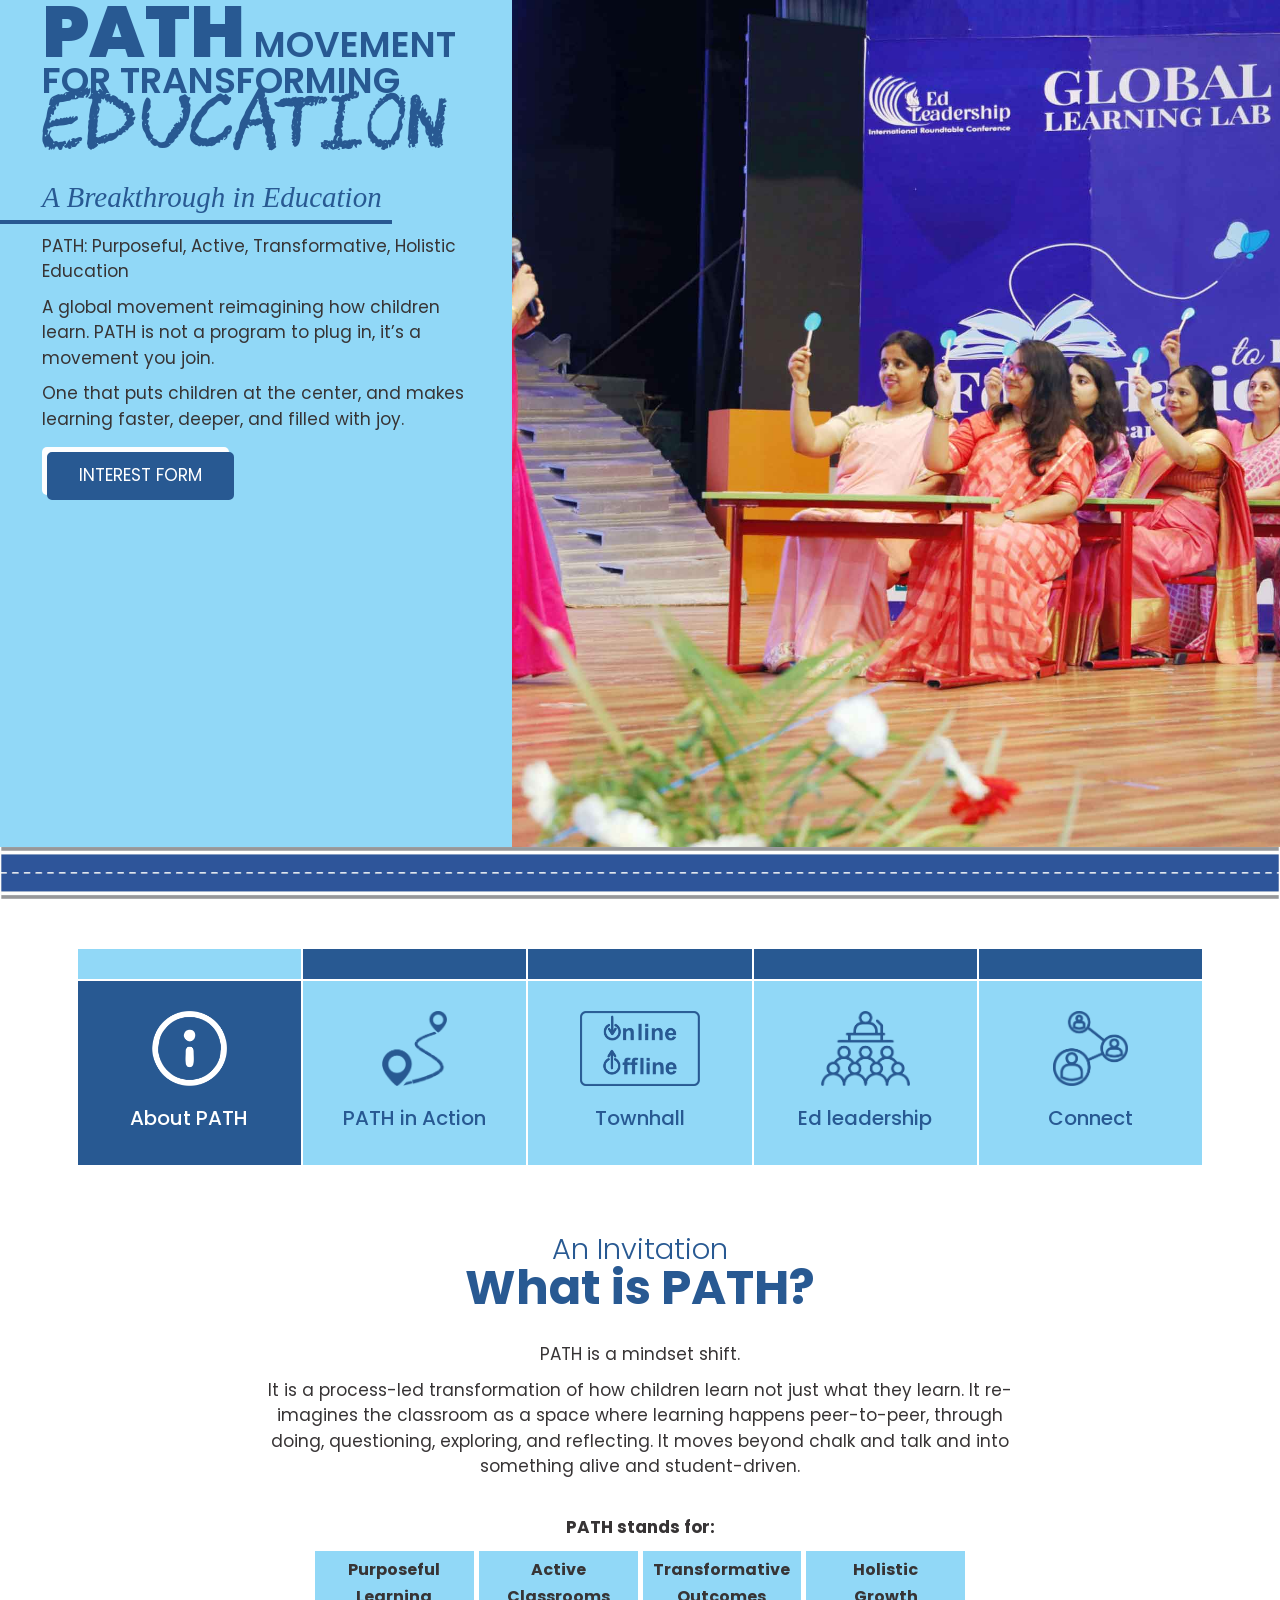
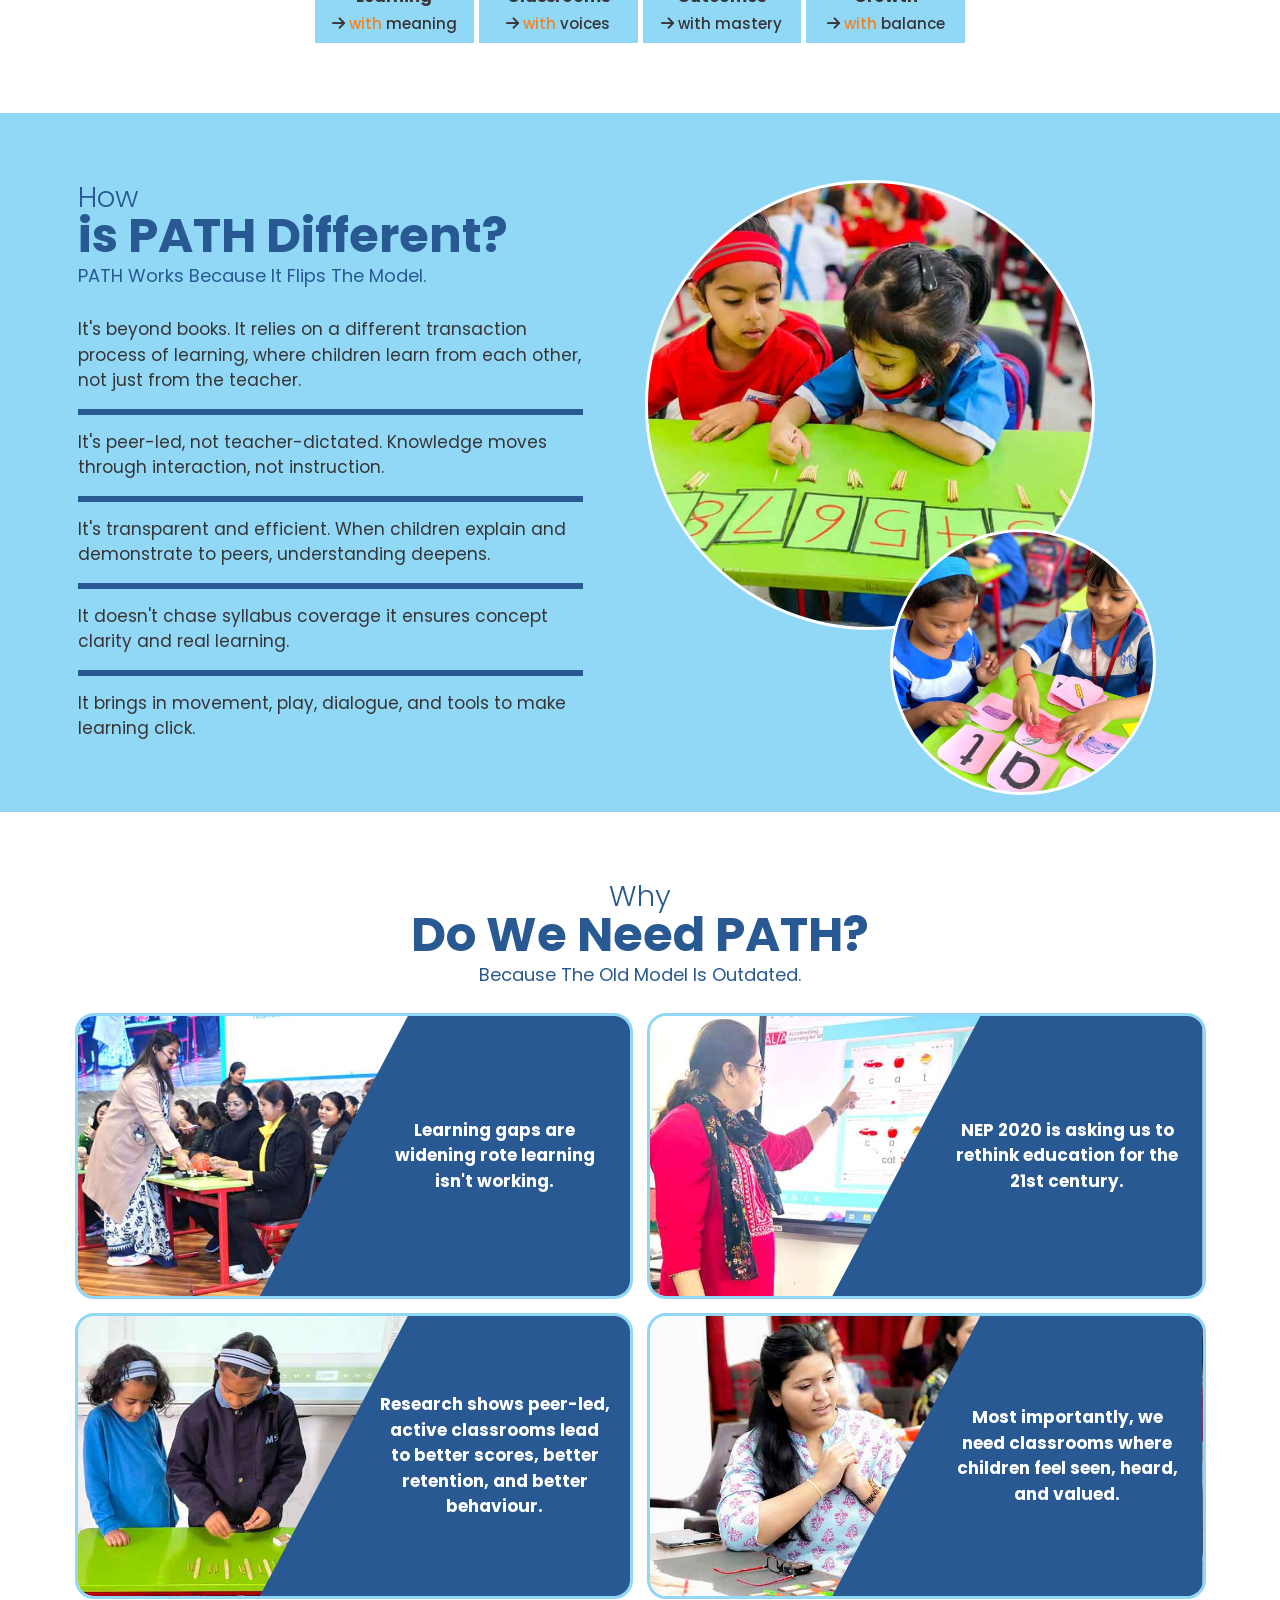
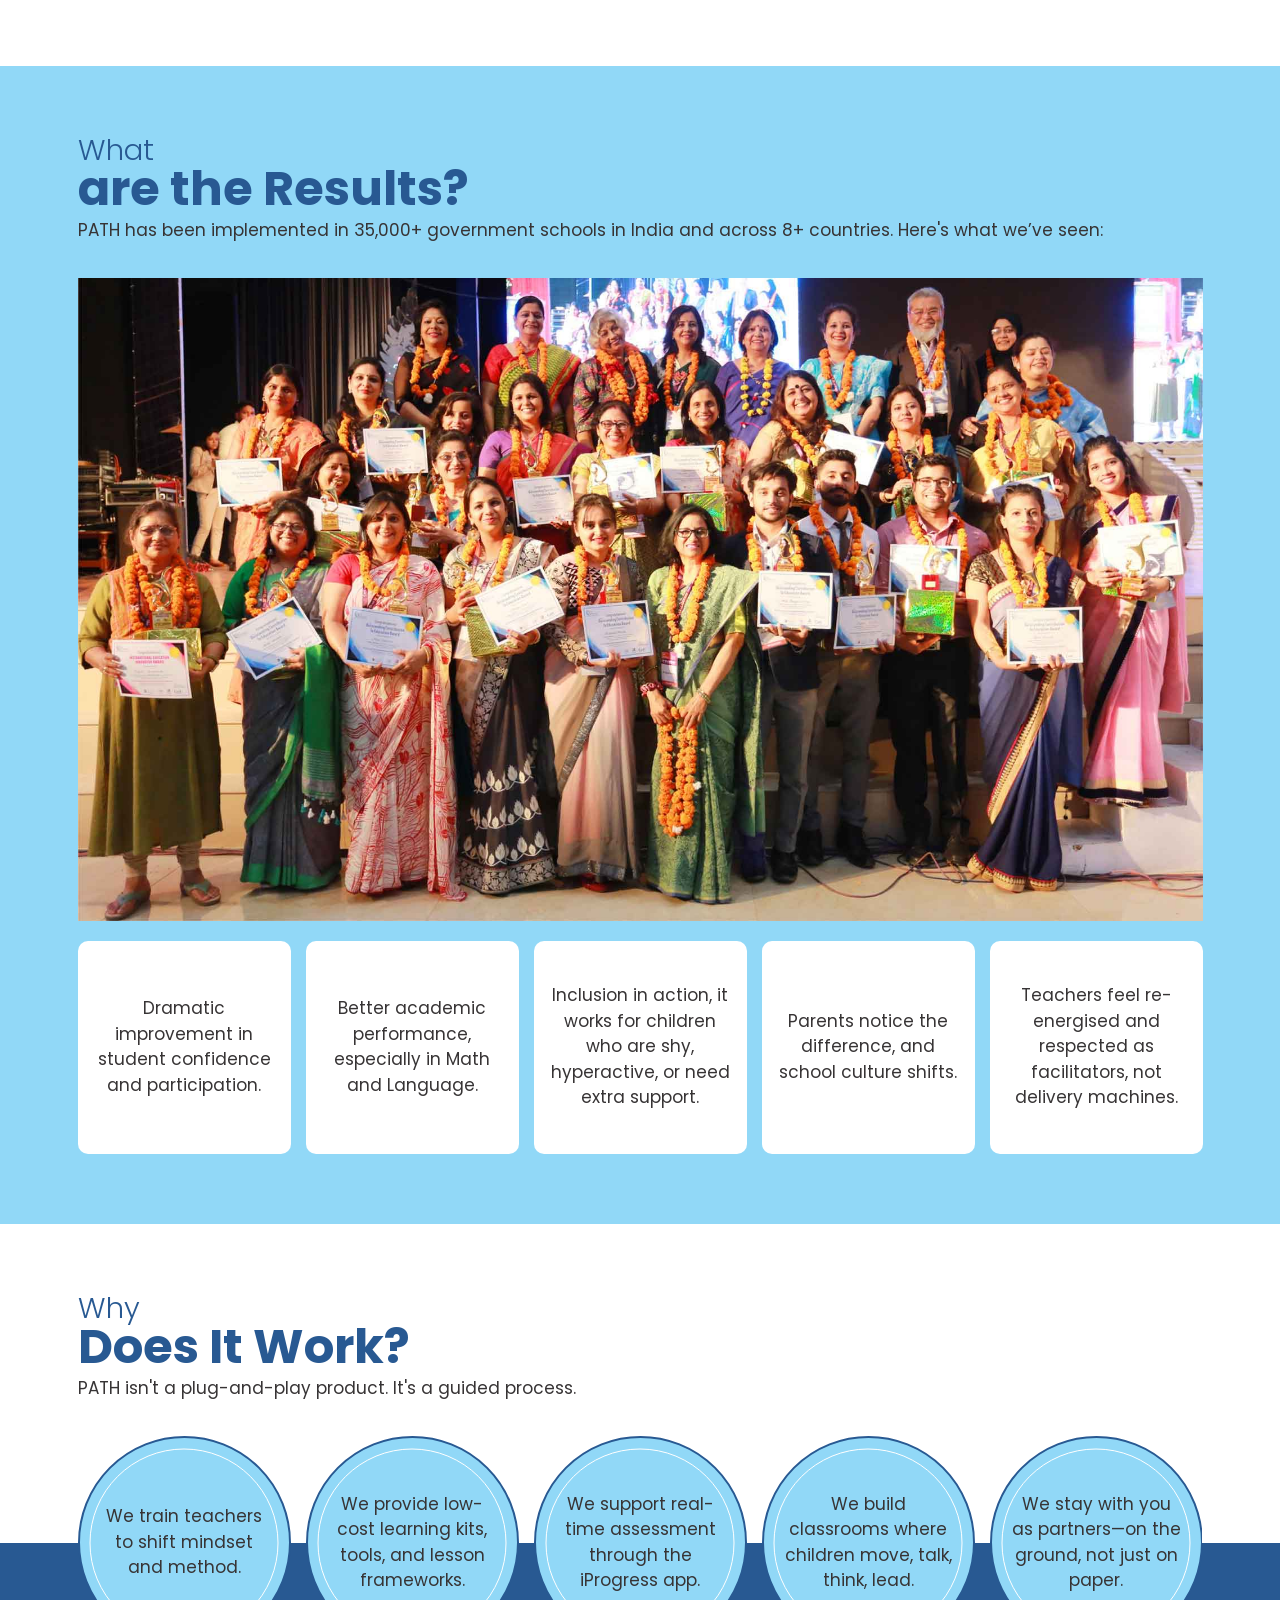
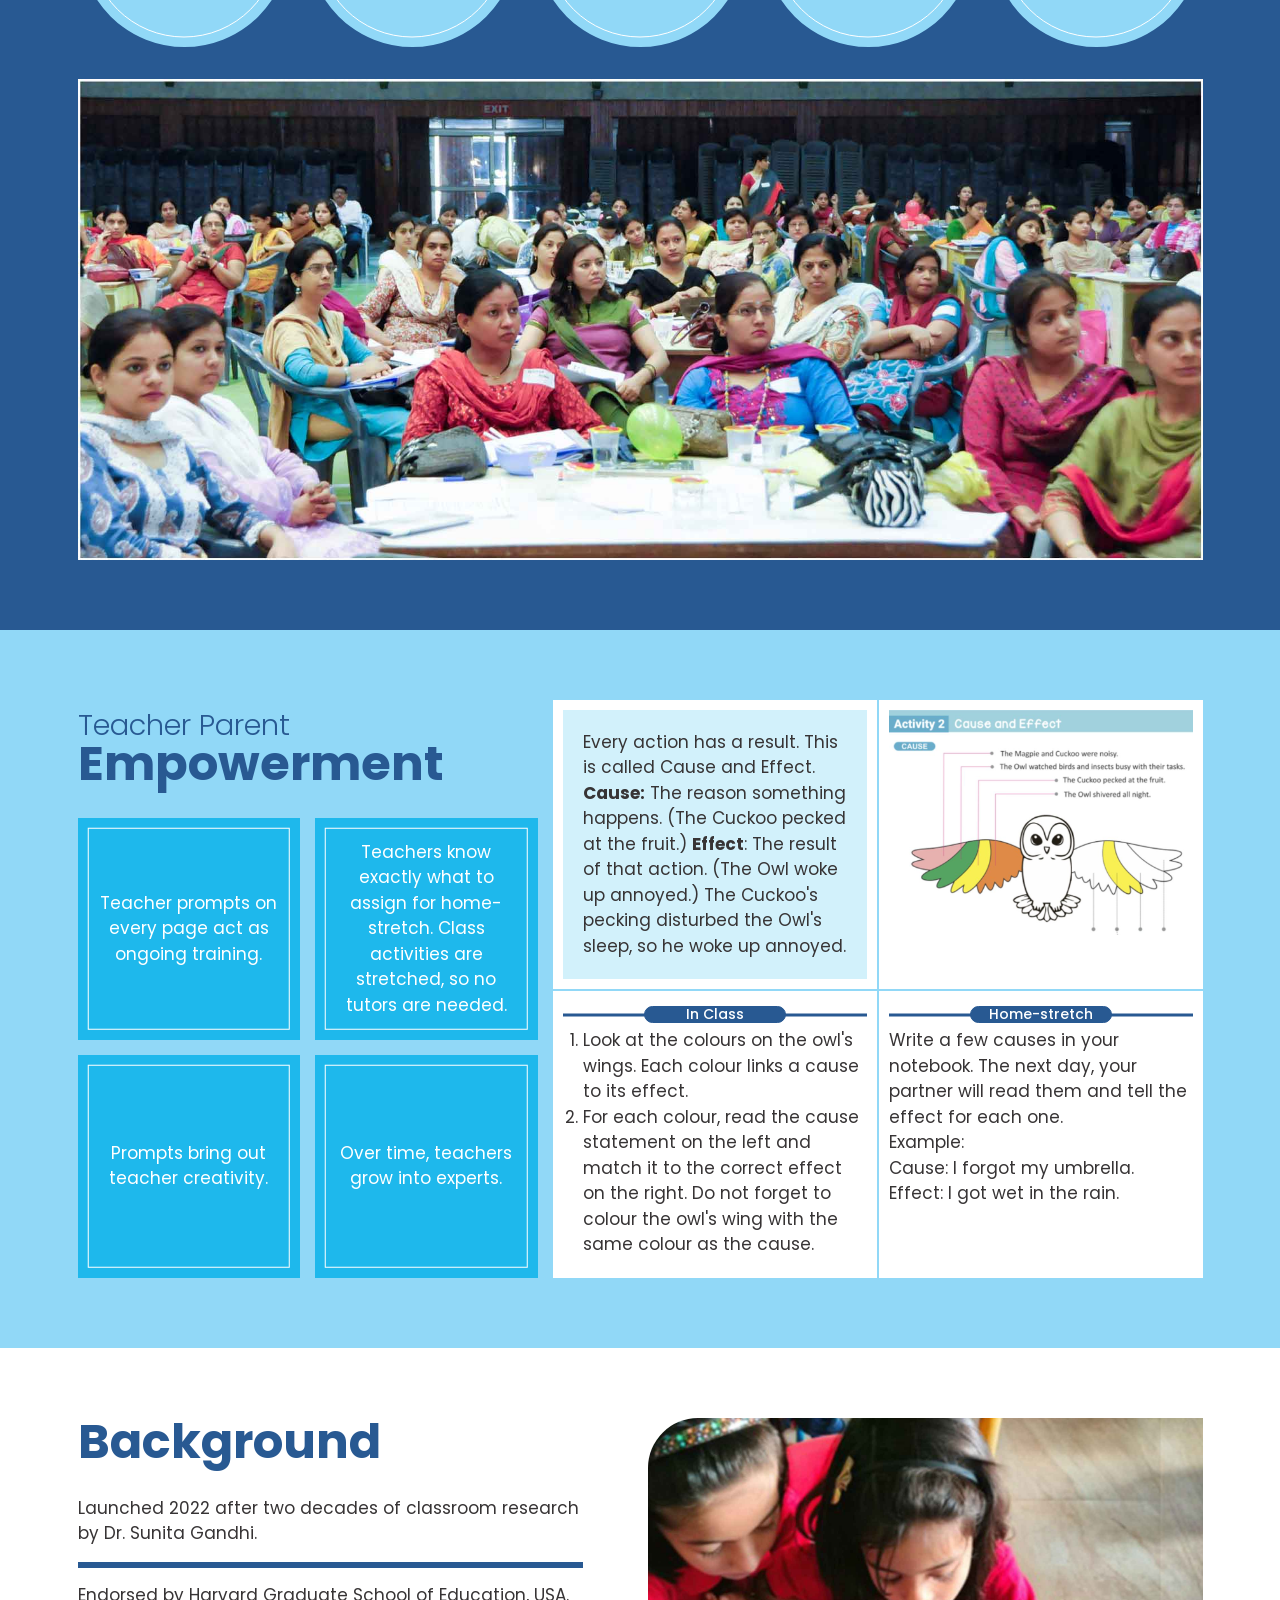
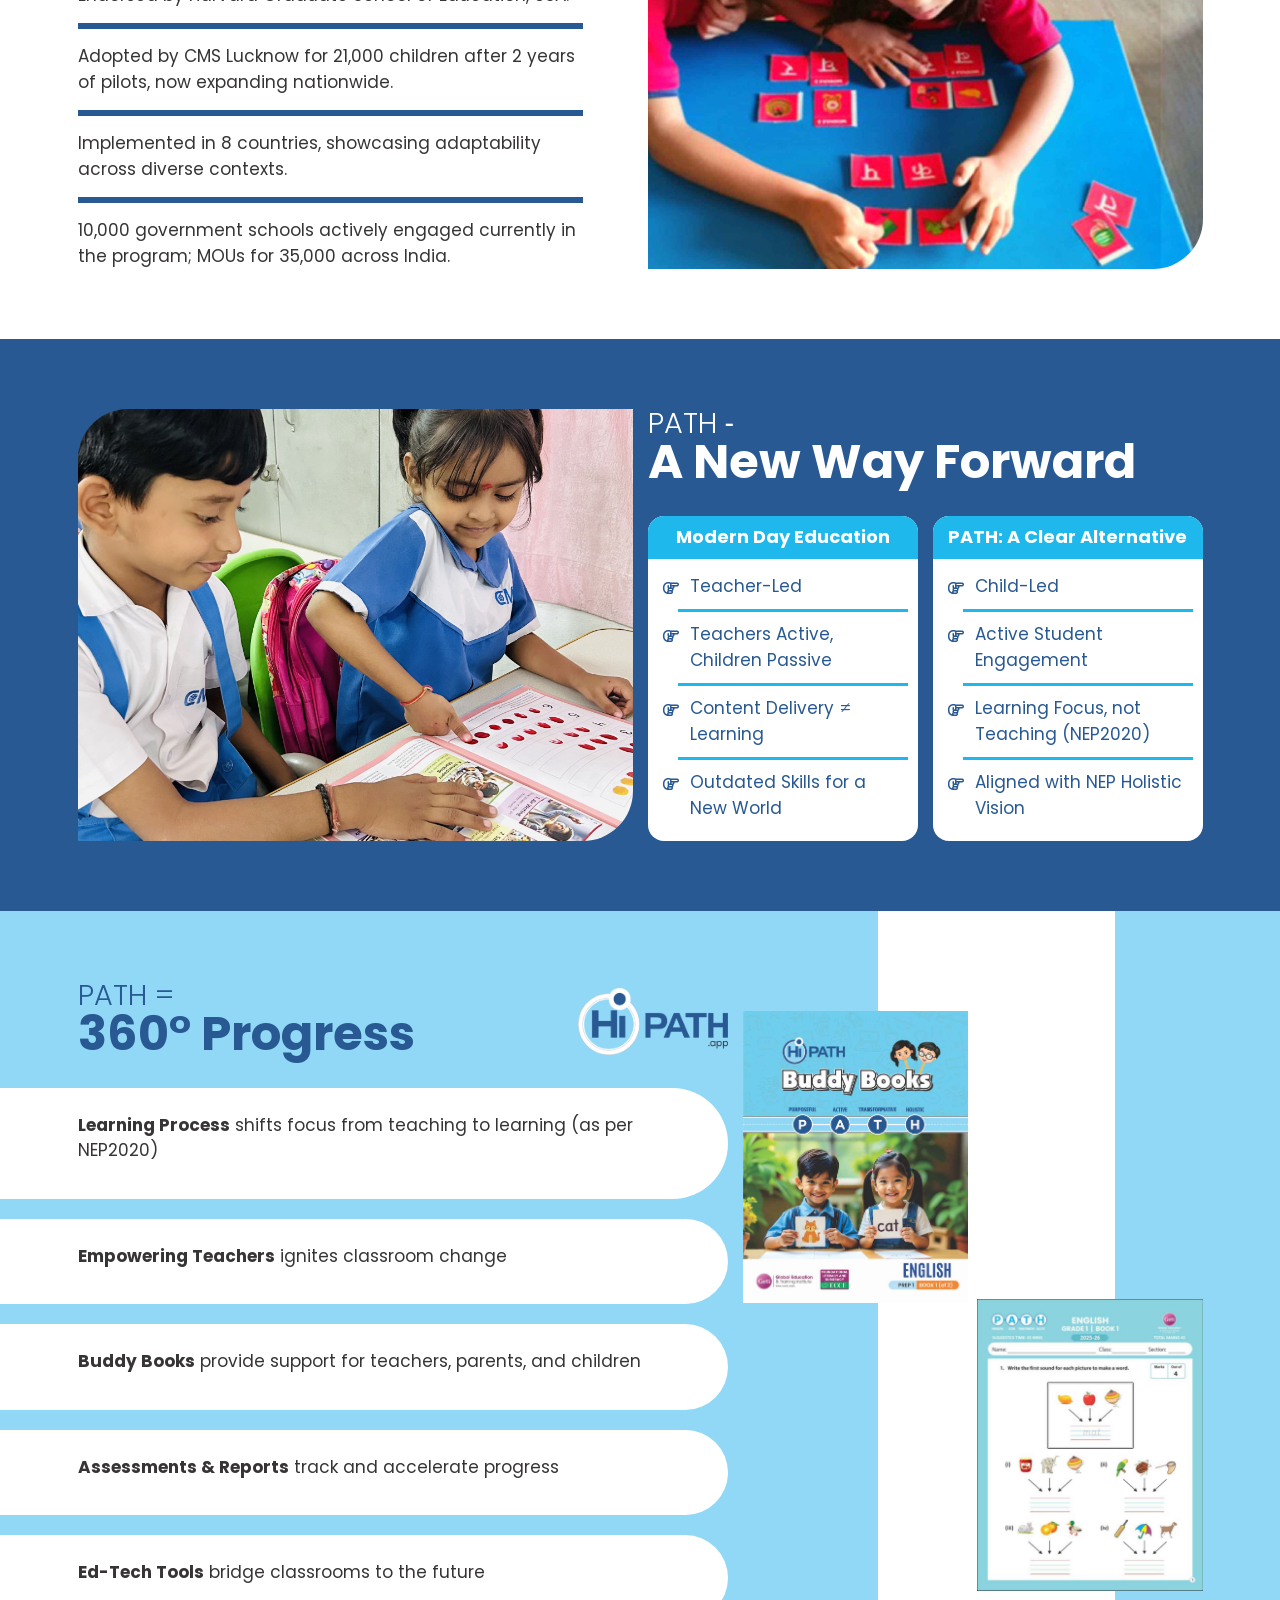
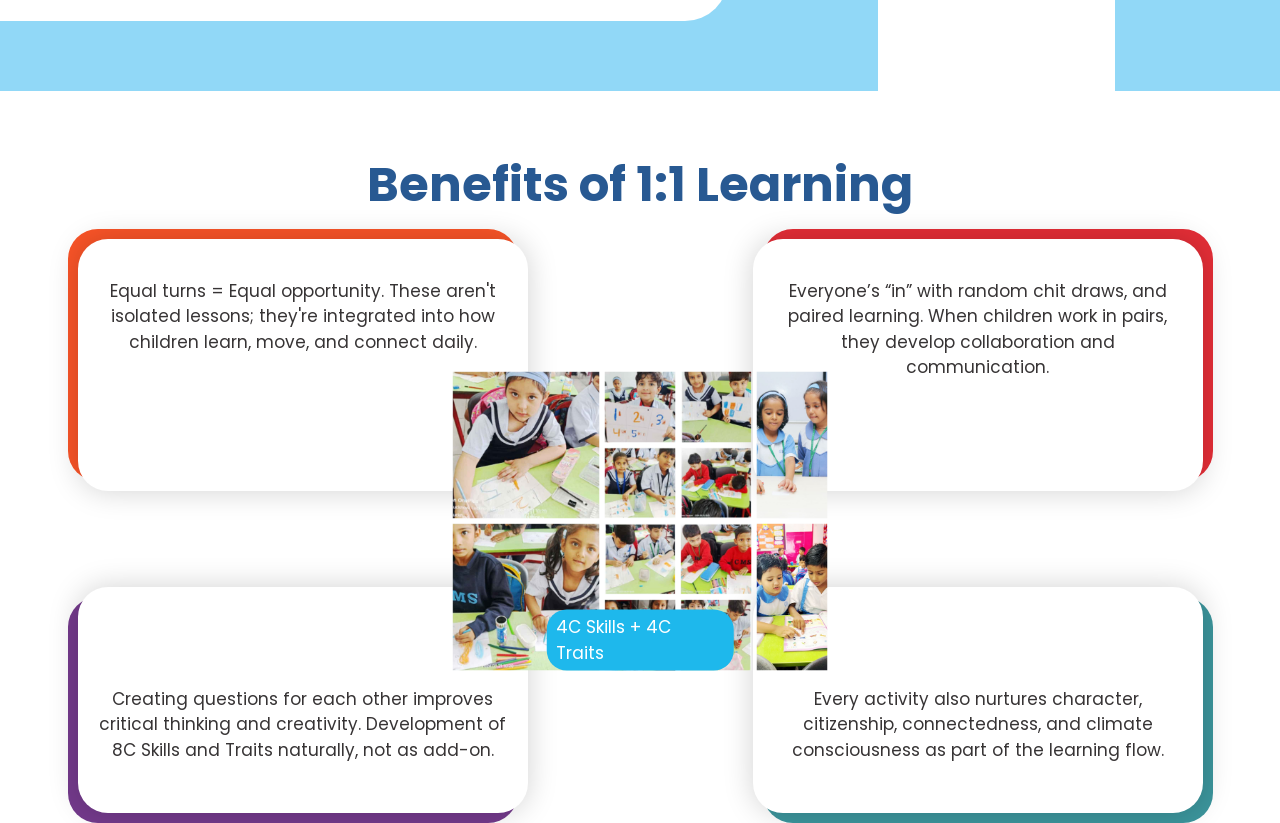
==== commit 9b5d7a8c: "0410Push" ====
--- a/index.html
+++ b/index.html
@@ -99,8 +99,8 @@
         <section id="aboutpath">
             <div class="aboutpath">
                 <div class="container">
-                    <div class="row">
-                        <div class="col-lg-6 col-md-12">
+                    <div class="row justify-content-center">
+                        <div class="col-md-8 mx-auto text-center">
                             <h2 class="headingPrimary"><span class="d-block">An Invitation</span>What is PATH?</h2>
                             <div class="spaceS"></div>
                             <p>PATH is a mindset shift.</p>
@@ -109,6 +109,11 @@
                                 questioning, exploring, and reflecting. It moves beyond chalk and talk and into
                                 something
                                 alive and student-driven.</p>
+                        </div>
+                        <div class="col-md-12 mx-auto">
+                            <img src="images/invitation-02.png" alt="" class="img-fluid invitation-shape">
+                        </div>
+                        <div class="col-md-7 text-center">
                             <p><strong>PATH stands for:</strong></p>
                             <div class="pathAbb">
                                 <div class="abbCard">
@@ -136,13 +141,6 @@
                                 </div>
                             </div>
                         </div>
-                        <div class="col-lg-6 col-md-12">
-                            <div class="imgBox">
-                                <div class="imgWrapper">
-                                    <img src="images/invitation-01.jpg" alt="" class="img-fluid">
-                                </div>
-                            </div>
-                        </div>
                     </div>
                 </div>
             </div>
@@ -150,18 +148,11 @@
             <div class="diffPath m-top p-top p-bottom">
                 <div class="container">
                     <div class="row">
-                        <div class="col-lg-6 col-md-12">
-                            <div class="imgBox">
-                                <div class="imgWrapper">
-                                    <img src="images/path-diff-01.jpg" alt="" class="img-fluid">
-                                </div>
-                            </div>
-                        </div>
                         <div class="col-lg-6 col-md-12">
                             <h2 class="headingPrimary"><span class="d-block">How</span>is PATH Different?</h2>
                             <h4 class="headingQuartery">PATH works because it flips the model.</h4>
                             <div class="spaceS"></div>
-                            <ul class="primaryList">
+                            <ul class="pathList">
                                 <li>It&apos;s beyond books. It relies on a different transaction process of learning,
                                     where children learn from each other, not just from the teacher.</li>
                                 <li>It&apos;s peer-led, not teacher-dictated. Knowledge moves through interaction, not
@@ -173,6 +164,19 @@
                                 <li>It brings in movement, play, dialogue, and tools to make learning click.</li>
                             </ul>
                         </div>
+                        <div class="col-lg-6 col-md-12">
+                            <div class="circularImage">
+                                <div class="mainImg">
+                                    <img src="images/path-diff-01.jpg" alt="" class="img-fluid">
+                                </div>
+                                <div class="outer">
+                                    <div class="optionalPic">
+                                        <img src="images/path-diff-02.jpg" alt="" class="img-fluid">
+                                    </div>
+                                </div>
+                            </div>
+                        </div>
+
                     </div>
                 </div>
             </div>
@@ -180,30 +184,26 @@
             <div class="pathNeed m-top">
                 <div class="container">
                     <div class="row">
-                        <div class="col-lg-6 col-md-12">
-                            <h2 class="headingPrimary"><span class="d-block">Why</span>Do We Need PATH?</h2>
-                            <h4 class="headingQuartery">Because the old model is outdated.</h4>
+                        <div class="col-md-12">
+                            <div class="text-center">
+                                <h2 class="headingPrimary"><span class="d-block">Why</span>Do We Need PATH?</h2>
+                                <h4 class="headingQuartery">Because the old model is outdated.</h4>
+                            </div>
+                            <div class="spaceS"></div>
                             <div class="pathNeedGrid">
-                                <div class="pathNeedGrid__Item">
+                                <div class="pathNeedGrid__Item" style="background-image: url(images/path-need-02.jpg);">
                                     <span>Learning gaps are widening rote learning isn&apos;t working.</span>
                                 </div>
-                                <div class="pathNeedGrid__Item">
+                                <div class="pathNeedGrid__Item" style="background-image: url(images/path-need-03.jpg);">
                                     <span>NEP 2020 is asking us to rethink education for the 21st century.</span>
                                 </div>
-                                <div class="pathNeedGrid__Item">
+                                <div class="pathNeedGrid__Item" style="background-image: url(images/path-need-04.jpg);">
                                     <span>Research shows peer-led, active classrooms lead to better scores, better
                                         retention, and better behaviour.</span>
                                 </div>
-                                <div class="pathNeedGrid__Item">
+                                <div class="pathNeedGrid__Item" style="background-image: url(images/path-need-01.jpg);">
                                     <span>Most importantly, we need classrooms where children feel seen, heard, and
                                         valued.</span>
-                                </div>
-                            </div>
-                        </div>
-                        <div class="col-lg-6 col-md-12">
-                            <div class="imgBox">
-                                <div class="imgWrapper">
-                                    <img src="images/path-need-01.jpg" alt="" class="img-fluid">
                                 </div>
                             </div>
                         </div>
@@ -330,18 +330,15 @@
                         <div class="col-lg-6 col-md-12">
                             <h2 class="headingPrimary">Background</h2>
                             <div class="spaceS"></div>
-                            <div class="pathbgGrid">
-                                <div class="pathbgGrid__Item"><span>Launched 2022 after two decades of classroom
-                                        research by Dr. Sunita Gandhi. </span></div>
-                                <div class="pathbgGrid__Item"><span>Endorsed by Harvard Graduate School of Education,
-                                        USA.</span></div>
-                                <div class="pathbgGrid__Item"><span>Adopted by CMS Lucknow for 21,000 children after 2
-                                        years of pilots, now expanding nationwide.</span></div>
-                                <div class="pathbgGrid__Item"><span>Implemented in 8 countries, showcasing adaptability
-                                        across diverse contexts.</span></div>
-                                <div class="pathbgGrid__Item"><span>10,000 government schools actively engaged currently
-                                        in the program; MOUs for 35,000 across India.</span></div>
-                            </div>
+                            <ul class="pathList">
+                                <li>Launched 2022 after two decades of classroom research by Dr. Sunita Gandhi. </li>
+                                <li>Endorsed by Harvard Graduate School of Education, USA.</li>
+                                <li>Adopted by CMS Lucknow for 21,000 children after 2 years of pilots, now expanding
+                                    nationwide.</li>
+                                <li>Implemented in 8 countries, showcasing adaptability across diverse contexts.</li>
+                                <li>10,000 government schools actively engaged currently in the program; MOUs for 35,000
+                                    across India.</li>
+                            </ul>
                         </div>
                         <div class="col-lg-6 col-md-12">
                             <div class="imgBox">
@@ -357,14 +354,14 @@
             <div class="pathForward m-top p-top p-bottom">
                 <div class="container">
                     <div class="row">
-                        <div class="col-lg-5 col-md-12">
+                        <div class="col-lg-6 col-md-12">
                             <div class="imgBox">
                                 <div class="imgWrapper">
                                     <img src="images/PATH-forward-01.jpg" alt="" class="img-fluid">
                                 </div>
                             </div>
                         </div>
-                        <div class="col-lg-7 col-md-12">
+                        <div class="col-lg-6 col-md-12">
                             <h2 class="headingPrimary text-white"><span class="d-block">PATH &dash;</span>A New Way
                                 Forward</h2>
                             <div class="spaceS"></div>
@@ -405,15 +402,16 @@
                 <div class="container">
                     <div class="row">
                         <div class="col-lg-7 col-md-12 p-top p-bottom">
-                            <h2 class="headingPrimary"><span class="d-block">PATH &equals;</span>360° Progress</h2>
-                            <div class="grid360">
-
-                                <div class="grid360__Item"></div>
-                                <div class="grid360__ItemPic">
+                            <div class="iHead">
+                                <h2 class="headingPrimary"><span class="d-block">PATH &equals;</span>360° Progress</h2>
+                                <div class="iPic">
                                     <div class="imgWrapper">
                                         <img src="images/hi-path-01.png" alt="" class="img-fluid">
                                     </div>
                                 </div>
+                            </div>
+                            <div class="spaceS"></div>
+                            <div class="grid360">
                                 <div class="grid360__Item">
                                     <div class="content">
                                         <p><strong>Learning Process</strong> shifts focus from teaching to learning (as
@@ -442,8 +440,6 @@
                                         <p><strong>Ed-Tech Tools</strong> bridge classrooms to the future</p>
                                     </div>
                                 </div>
-
-                                <div class="grid360__Item"></div>
 
                             </div>
                         </div>
@@ -464,80 +460,61 @@
                     <h2 class="headingPrimary text-center">Benefits of 1:1 Learning</h2>
                     <div class="spaceS"></div>
                     <div class="row">
-                        <div class="col-md-12">
-                            <div class="learningGallery">
-                                <div class="learningGallery__Item">
-                                    <div class="content">
-                                        <p>Equal turns = Equal opportunity. These aren&apos;t isolated lessons;
-                                            they&apos;re integrated into how children learn, move, and connect daily.
-                                        </p>
-                                    </div>
-                                </div>
-                                <div class="learningGallery__Item">
-                                    <div class="content">
-                                        <p>Everyone’s “in” with random chit draws, and paired learning. When children
-                                            work in pairs, they develop collaboration and communication. </p>
-                                    </div>
-                                </div>
-                                <div class="learningGallery__Item">
-                                    <div class="content">
-                                        <p>Creating questions for each other improves critical thinking and creativity.
-                                            Development of 8C Skills and Traits naturally, not as add-on.</p>
-                                    </div>
-                                </div>
-                                <div class="learningGallery__Item">
-                                    <div class="content">
-                                        <p>Every activity also nurtures character, citizenship, connectedness, and
-                                            climate consciousness as part of the learning flow.</p>
-                                    </div>
-                                </div>
-                                <div class="learningGallery__Item">
-                                    <div class="imgWrapper"><img src="images/benefits/benefits.jpg" alt=""
-                                            class="img-fluid"></div>
-                                </div>
-                                <div class="learningGallery__Item">
-                                    <div class="imgWrapper"><img src="images/benefits/benefits-01.jpg" alt=""
-                                            class="img-fluid"></div>
-                                </div>
-                                <div class="learningGallery__Item">
-                                    <div class="imgWrapper"><img src="images/benefits/benefits-02.jpg" alt=""
-                                            class="img-fluid"></div>
-                                </div>
-                                <div class="learningGallery__Item">
-                                    <div class="imgWrapper"><img src="images/benefits/benefits-03.jpg" alt=""
-                                            class="img-fluid"></div>
-                                </div>
-                                <div class="learningGallery__Item">
-                                    <div class="imgWrapper"><img src="images/benefits/benefits-04.jpg" alt=""
-                                            class="img-fluid"></div>
-                                </div>
-                                <div class="learningGallery__Item">
-                                    <div class="imgWrapper"><img src="images/benefits/benefits-05.jpg" alt=""
-                                            class="img-fluid"></div>
-                                </div>
-                                <div class="learningGallery__Item">
-                                    <div class="imgWrapper"><img src="images/benefits/benefits-06.jpg" alt=""
-                                            class="img-fluid"></div>
-                                </div>
-                                <div class="learningGallery__Item">
-                                    <div class="imgWrapper"><img src="images/benefits/benefits-07.jpg" alt=""
-                                            class="img-fluid"></div>
-                                </div>
-                                <div class="learningGallery__Item">
-                                    <div class="imgWrapper"><img src="images/benefits/benefits-08.jpg" alt=""
-                                            class="img-fluid"></div>
-                                </div>
-                                <div class="learningGallery__Item">
-                                    <div class="imgWrapper"><img src="images/benefits/benefits-09.jpg" alt=""
-                                            class="img-fluid"></div>
-                                </div>
-                                <div class="learningGallery__Item">
-                                    <div class="imgWrapper"><img src="images/benefits/benefits-11.jpg" alt=""
-                                            class="img-fluid"></div>
-                                </div>
-                                <div class="learningGallery__Item">
-                                    <div class="imgWrapper"><img src="images/benefits/benefits-12.jpg" alt=""
-                                            class="img-fluid"></div>
+                        <div class="learningContent">
+                            <div class="learningContent__Item" style="--bgClr:#f95428;">
+                                <div class="content">
+                                    <p>Equal turns = Equal opportunity. These aren&apos;t isolated lessons;
+                                        they&apos;re integrated into how children learn, move, and connect daily.
+                                    </p>
+                                </div>
+                            </div>
+                            <div class="learningContent__Item" style="--bgClr:#e42e37;">
+                                <div class="content">
+                                    <p>Everyone’s “in” with random chit draws, and paired learning. When children
+                                        work in pairs, they develop collaboration and communication. </p>
+                                </div>
+                            </div>
+                            <div class="learningContent__Item" style="--bgClr:#743a8c;">
+                                <div class="content">
+                                    <p>Creating questions for each other improves critical thinking and creativity.
+                                        Development of 8C Skills and Traits naturally, not as add-on.</p>
+                                </div>
+                            </div>
+                            <div class="learningContent__Item" style="--bgClr:#3c959c;">
+                                <div class="content">
+                                    <p>Every activity also nurtures character, citizenship, connectedness, and
+                                        climate consciousness as part of the learning flow.</p>
+                                </div>
+                            </div>
+                            <div class="centeredGal">
+                                <div class="gallerGrid">
+                                    <div class="galler"><img src="images/benefits/benefits.jpg" alt=""
+                                            class="img-fluid"></div>
+                                    <div class="galler"><img src="images/benefits/benefits-01.jpg" alt=""
+                                            class="img-fluid"></div>
+                                    <div class="galler"><img src="images/benefits/benefits-02.jpg" alt=""
+                                            class="img-fluid"></div>
+                                    <div class="galler"><img src="images/benefits/benefits-03.jpg" alt=""
+                                            class="img-fluid"></div>
+                                    <div class="galler"><img src="images/benefits/benefits-04.jpg" alt=""
+                                            class="img-fluid"></div>
+                                    <div class="galler"><img src="images/benefits/benefits-05.jpg" alt=""
+                                            class="img-fluid"></div>
+                                    <div class="galler"><img src="images/benefits/benefits-06.jpg" alt=""
+                                            class="img-fluid"></div>
+                                    <div class="galler"><img src="images/benefits/benefits-07.jpg" alt=""
+                                            class="img-fluid"></div>
+                                    <div class="galler"><img src="images/benefits/benefits-08.jpg" alt=""
+                                            class="img-fluid"></div>
+                                    <div class="galler"><img src="images/benefits/benefits-09.jpg" alt=""
+                                            class="img-fluid"></div>
+                                    <div class="galler"><img src="images/benefits/benefits-11.jpg" alt=""
+                                            class="img-fluid"></div>
+                                    <div class="galler"><img src="images/benefits/benefits-12.jpg" alt=""
+                                            class="img-fluid"></div>
+                                </div>
+                                <div class="traits4c">
+                                    <span>4C Skills + 4C Traits</span>
                                 </div>
                             </div>
                         </div>
@@ -549,27 +526,44 @@
             <div class="pathClassroom">
                 <div class="container text-center">
                     <h2 class="headingPrimary">What Does a PATH Classroom Feel Like?</h2>
-                    <h6 class="headingTertiary">It&apos;s noisy but with purpose. Every child speaks. Every child listens.
+                    <h6 class="headingTertiary">It&apos;s noisy but with purpose. Every child speaks. Every child
+                        listens.
                     </h6>
                     <div class="spaceS"></div>
                 </div>
                 <div class="classgallery">
-                    <div class="classgallery__Item"><img src="images/classroom/cl-01.jpg" alt="" class="img-fluid"></div>
-                    <div class="classgallery__Item"><img src="images/classroom/cl-02.jpg" alt="" class="img-fluid"></div>
-                    <div class="classgallery__Item"><img src="images/classroom/cl-16.jpg" alt="" class="img-fluid"></div>
-                    <div class="classgallery__Item"><img src="images/classroom/cl-15.jpg" alt="" class="img-fluid"></div>
-                    <div class="classgallery__Item"><img src="images/classroom/cl-14.jpg" alt="" class="img-fluid"></div>
-                    <div class="classgallery__Item"><img src="images/classroom/cl-13.jpg" alt="" class="img-fluid"></div>
-                    <div class="classgallery__Item"><img src="images/classroom/cl-12.jpg" alt="" class="img-fluid"></div>
-                    <div class="classgallery__Item"><img src="images/classroom/cl-11.jpg" alt="" class="img-fluid"></div>
-                    <div class="classgallery__Item"><img src="images/classroom/cl-10.jpg" alt="" class="img-fluid"></div>
-                    <div class="classgallery__Item"><img src="images/classroom/cl-09.jpg" alt="" class="img-fluid"></div>
-                    <div class="classgallery__Item"><img src="images/classroom/cl-08.jpg" alt="" class="img-fluid"></div>
-                    <div class="classgallery__Item"><img src="images/classroom/cl-07.jpg" alt="" class="img-fluid"></div>
-                    <div class="classgallery__Item"><img src="images/classroom/cl-06.jpg" alt="" class="img-fluid"></div>
-                    <div class="classgallery__Item"><img src="images/classroom/cl-05.jpg" alt="" class="img-fluid"></div>
-                    <div class="classgallery__Item"><img src="images/classroom/cl-04.jpg" alt="" class="img-fluid"></div>
-                    <div class="classgallery__Item"><img src="images/classroom/cl-03.jpg" alt="" class="img-fluid"></div>
+                    <div class="classgallery__Item"><img src="images/classroom/cl-01.jpg" alt="" class="img-fluid">
+                    </div>
+                    <div class="classgallery__Item"><img src="images/classroom/cl-02.jpg" alt="" class="img-fluid">
+                    </div>
+                    <div class="classgallery__Item"><img src="images/classroom/cl-16.jpg" alt="" class="img-fluid">
+                    </div>
+                    <div class="classgallery__Item"><img src="images/classroom/cl-15.jpg" alt="" class="img-fluid">
+                    </div>
+                    <div class="classgallery__Item"><img src="images/classroom/cl-14.jpg" alt="" class="img-fluid">
+                    </div>
+                    <div class="classgallery__Item"><img src="images/classroom/cl-13.jpg" alt="" class="img-fluid">
+                    </div>
+                    <div class="classgallery__Item"><img src="images/classroom/cl-12.jpg" alt="" class="img-fluid">
+                    </div>
+                    <div class="classgallery__Item"><img src="images/classroom/cl-11.jpg" alt="" class="img-fluid">
+                    </div>
+                    <div class="classgallery__Item"><img src="images/classroom/cl-10.jpg" alt="" class="img-fluid">
+                    </div>
+                    <div class="classgallery__Item"><img src="images/classroom/cl-09.jpg" alt="" class="img-fluid">
+                    </div>
+                    <div class="classgallery__Item"><img src="images/classroom/cl-08.jpg" alt="" class="img-fluid">
+                    </div>
+                    <div class="classgallery__Item"><img src="images/classroom/cl-07.jpg" alt="" class="img-fluid">
+                    </div>
+                    <div class="classgallery__Item"><img src="images/classroom/cl-06.jpg" alt="" class="img-fluid">
+                    </div>
+                    <div class="classgallery__Item"><img src="images/classroom/cl-05.jpg" alt="" class="img-fluid">
+                    </div>
+                    <div class="classgallery__Item"><img src="images/classroom/cl-04.jpg" alt="" class="img-fluid">
+                    </div>
+                    <div class="classgallery__Item"><img src="images/classroom/cl-03.jpg" alt="" class="img-fluid">
+                    </div>
                 </div>
                 <div class="pathWrapper p-top p-bottom">
                     <div class="container p-top p-bottom">
@@ -595,24 +589,314 @@
                     </div>
                 </div>
                 <div class="classgallery">
-                    <div class="classgallery__Item"><img src="images/classroom/cl-17.jpg" alt="" class="img-fluid"></div>
-                    <div class="classgallery__Item"><img src="images/classroom/cl-18.jpg" alt="" class="img-fluid"></div>
-                    <div class="classgallery__Item"><img src="images/classroom/cl-19.jpg" alt="" class="img-fluid"></div>
-                    <div class="classgallery__Item"><img src="images/classroom/cl-20.jpg" alt="" class="img-fluid"></div>
-                    <div class="classgallery__Item"><img src="images/classroom/cl-21.jpg" alt="" class="img-fluid"></div>
-                    <div class="classgallery__Item"><img src="images/classroom/cl-22.jpg" alt="" class="img-fluid"></div>
-                    <div class="classgallery__Item"><img src="images/classroom/cl-23.jpg" alt="" class="img-fluid"></div>
-                    <div class="classgallery__Item"><img src="images/classroom/cl-24.jpg" alt="" class="img-fluid"></div>
-                    <div class="classgallery__Item"><img src="images/classroom/cl-25.jpg" alt="" class="img-fluid"></div>
-                    <div class="classgallery__Item"><img src="images/classroom/cl-26.jpg" alt="" class="img-fluid"></div>
-                    <div class="classgallery__Item"><img src="images/classroom/cl-27.jpg" alt="" class="img-fluid"></div>
-                    <div class="classgallery__Item"><img src="images/classroom/cl-28.jpg" alt="" class="img-fluid"></div>
-                    <div class="classgallery__Item"><img src="images/classroom/cl-29.jpg" alt="" class="img-fluid"></div>
-                    <div class="classgallery__Item"><img src="images/classroom/cl-30.jpg" alt="" class="img-fluid"></div>
-                    <div class="classgallery__Item"><img src="images/classroom/cl-31.jpg" alt="" class="img-fluid"></div>
-                    <div class="classgallery__Item"><img src="images/classroom/cl-32.jpg" alt="" class="img-fluid"></div>
-                </div>
-            </div>
+                    <div class="classgallery__Item"><img src="images/classroom/cl-17.jpg" alt="" class="img-fluid">
+                    </div>
+                    <div class="classgallery__Item"><img src="images/classroom/cl-18.jpg" alt="" class="img-fluid">
+                    </div>
+                    <div class="classgallery__Item"><img src="images/classroom/cl-19.jpg" alt="" class="img-fluid">
+                    </div>
+                    <div class="classgallery__Item"><img src="images/classroom/cl-20.jpg" alt="" class="img-fluid">
+                    </div>
+                    <div class="classgallery__Item"><img src="images/classroom/cl-21.jpg" alt="" class="img-fluid">
+                    </div>
+                    <div class="classgallery__Item"><img src="images/classroom/cl-22.jpg" alt="" class="img-fluid">
+                    </div>
+                    <div class="classgallery__Item"><img src="images/classroom/cl-23.jpg" alt="" class="img-fluid">
+                    </div>
+                    <div class="classgallery__Item"><img src="images/classroom/cl-24.jpg" alt="" class="img-fluid">
+                    </div>
+                    <div class="classgallery__Item"><img src="images/classroom/cl-25.jpg" alt="" class="img-fluid">
+                    </div>
+                    <div class="classgallery__Item"><img src="images/classroom/cl-26.jpg" alt="" class="img-fluid">
+                    </div>
+                    <div class="classgallery__Item"><img src="images/classroom/cl-27.jpg" alt="" class="img-fluid">
+                    </div>
+                    <div class="classgallery__Item"><img src="images/classroom/cl-28.jpg" alt="" class="img-fluid">
+                    </div>
+                    <div class="classgallery__Item"><img src="images/classroom/cl-29.jpg" alt="" class="img-fluid">
+                    </div>
+                    <div class="classgallery__Item"><img src="images/classroom/cl-30.jpg" alt="" class="img-fluid">
+                    </div>
+                    <div class="classgallery__Item"><img src="images/classroom/cl-31.jpg" alt="" class="img-fluid">
+                    </div>
+                    <div class="classgallery__Item"><img src="images/classroom/cl-32.jpg" alt="" class="img-fluid">
+                    </div>
+                </div>
+            </div>
+            <!-- Section End  -->
+            <div class="joinMovement m-top">
+                <div class="container">
+                    <div class="col-md-12 mt-5">
+                        <div class="owl-carousel owl-theme videoSlider">
+                            <div class="item">
+                                <div class="videoCard">
+                                    <a href="https://drive.google.com/file/d/1gdT5sdGx3BP8TKWRJht4FaU-pqyhe-_2/view?usp=sharing"
+                                        target="_blank">
+                                        <img src="images/video/english/01.jpg" alt="" class="img-fluid">
+                                        <div class="videoHead">
+                                            <h3>Numeracy C-C Demo</h3>
+                                        </div>
+                                    </a>
+                                </div>
+                            </div>
+                            <div class="item">
+                                <div class="videoCard">
+                                    <a href="https://drive.google.com/file/d/1ghqxktMqITLFt6Fubail4iELYor2iKSl/view?usp=sharing"
+                                        target="_blank">
+                                        <img src="images/video/english/02.jpg" alt="" class="img-fluid">
+                                        <div class="videoHead">
+                                            <h3>Foundation 1 English Prepositions</h3>
+                                        </div>
+                                    </a>
+                                </div>
+                            </div>
+                            <div class="item">
+                                <div class="videoCard">
+                                    <a href="https://drive.google.com/file/d/14bQnE3CuhkpSDHN3eaTcSdrFtwMSzVup/view?usp=sharing"
+                                        target="_blank">
+                                        <img src="images/video/english/03.jpg" alt="" class="img-fluid">
+                                        <div class="videoHead">
+                                            <h3>Foundation 1 English We Know Positions</h3>
+                                        </div>
+                                    </a>
+                                </div>
+                            </div>
+                            <div class="item">
+                                <div class="videoCard">
+                                    <a href="https://drive.google.com/file/d/1PCYwoMC4zJTXSrt1ySldV_EPo2U9pq2d/view?usp=sharing"
+                                        target="_blank">
+                                        <img src="images/video/english/04.jpg" alt="" class="img-fluid">
+                                        <div class="videoHead">
+                                            <h3>Foundation 2 English Pronouns 2</h3>
+                                        </div>
+                                    </a>
+                                </div>
+                            </div>
+                            <div class="item">
+                                <div class="videoCard">
+                                    <a href="https://drive.google.com/file/d/16MB8ZrtWEz_HfDveyuoWz0LeaNdn2Q--/view?usp=sharing"
+                                        target="_blank">
+                                        <img src="images/video/english/05.jpg" alt="" class="img-fluid">
+                                        <div class="videoHead">
+                                            <h3>Grade 1 English Role Play 1</h3>
+                                        </div>
+                                    </a>
+                                </div>
+                            </div>
+                            <div class="item">
+                                <div class="videoCard">
+                                    <a href="https://drive.google.com/file/d/1DUWVhwaFmB6dR21NhDaH0frjjCH_T8X2/view?usp=sharing"
+                                        target="_blank">
+                                        <img src="images/video/english/06.jpg" alt="" class="img-fluid">
+                                        <div class="videoHead">
+                                            <h3>Foundation 2 Maths T-C Demo</h3>
+                                        </div>
+                                    </a>
+                                </div>
+                            </div>
+                            <div class="item">
+                                <div class="videoCard">
+                                    <a href="https://drive.google.com/file/d/1tfbrgFE9Oe70nQ4r1mMLkMRxQc9s9yVO/view?usp=sharing"
+                                        target="_blank">
+                                        <img src="images/video/english/07.jpg" alt="" class="img-fluid">
+                                        <div class="videoHead">
+                                            <h3>Townhall 03</h3>
+                                        </div>
+                                    </a>
+                                </div>
+                            </div>
+                            <div class="item">
+                                <div class="videoCard">
+                                    <a href="https://drive.google.com/file/d/1VhYxrKpHm00stEnkTIWK_U-EYHdaUW-G/view?usp=sharing"
+                                        target="_blank">
+                                        <img src="images/video/hindi/01.jpg" alt="" class="img-fluid">
+                                        <div class="videoHead">
+                                            <h3>Random Pairing 2</h3>
+                                        </div>
+                                    </a>
+                                </div>
+                            </div>
+                            <div class="item">
+                                <div class="videoCard">
+                                    <a href="https://drive.google.com/file/d/131S6yQrGThiLC9_YMGyIs5uaz9x9IXHl/view?usp=sharing"
+                                        target="_blank">
+                                        <img src="images/video/hindi/02.jpg" alt="" class="img-fluid">
+                                        <div class="videoHead">
+                                            <h3>Grade 2 Collective Feedback</h3>
+                                        </div>
+                                    </a>
+                                </div>
+                            </div>
+                            <div class="item">
+                                <div class="videoCard">
+                                    <a href="https://drive.google.com/file/d/1-jlqRQThVsI58qyEZ2iEAxRQpRmIhKgV/view?usp=sharing"
+                                        target="_blank">
+                                        <img src="images/video/hindi/03.jpg" alt="" class="img-fluid">
+                                        <div class="videoHead">
+                                            <h3>Foundation 2 Hindi 1</h3>
+                                        </div>
+                                    </a>
+                                </div>
+                            </div>
+                            <div class="item">
+                                <div class="videoCard">
+                                    <a href="https://drive.google.com/file/d/1o9YhFaZCF2so6c-p5Oo1v7VtTJccj0Qy/view?usp=sharing"
+                                        target="_blank">
+                                        <img src="images/video/hindi/04.jpg" alt="" class="img-fluid">
+                                        <div class="videoHead">
+                                            <h3>Foundation 3 Hindi Home-Stretch</h3>
+                                        </div>
+                                    </a>
+                                </div>
+                            </div>
+                            <div class="item">
+                                <div class="videoCard">
+                                    <a href="https://drive.google.com/file/d/1zF78NC5lrHTnHDt6ZuvPcKeyYgnyYu85/view?usp=sharing"
+                                        target="_blank">
+                                        <img src="images/video/hindi/05.jpg" alt="" class="img-fluid">
+                                        <div class="videoHead">
+                                            <h3>Grade 1 Hindi Poem Recitation 2</h3>
+                                        </div>
+                                    </a>
+                                </div>
+                            </div>
+                            <div class="item">
+                                <div class="videoCard">
+                                    <a href="https://drive.google.com/file/d/1cuPTdb_7pTUG5ukIiEIAPoV9nCThU9Xv/view?usp=sharing"
+                                        target="_blank">
+                                        <img src="images/video/hindi/06.jpg" alt="" class="img-fluid">
+                                        <div class="videoHead">
+                                            <h3>Grade 2 Hindi Story Reading Choti Gauraiya Bada Sangharsh</h3>
+                                        </div>
+                                    </a>
+                                </div>
+                            </div>
+                        </div>
+                    </div>
+                    <div class="linkTwo text-center"><a
+                            href="https://drive.google.com/drive/folders/1rkSucGXcT3iimShua_grvX2McMxyJgGe"
+                            target="_blank">watch more videos</a></div>
+
+                </div>
+            </div>
+            <!-- Section End -->
+            <div class="joinEdleadership m-top">
+                <div class="container">
+                    <div class="col-md-10 mx-auto">
+                        <div class="row">
+                            <div class="col-lg-7 col-md-12">
+                                <div class="heading">
+                                    <h2 class="headingPrimary">Join the<strong class="d-block"><span
+                                                style="font-family: serif;">16</span><sup>th</sup> Ed
+                                            Leadership</strong>International Roundtable </h2>
+                                </div>
+                            </div>
+                            <div class="col-lg-5 col-md-12">
+                                <div class="imgWrapper"><img src="images/edleadership-16.png" alt="" class="img-fluid">
+                                </div>
+                            </div>
+                        </div>
+                        <div class="dateGrid">
+                            <div class="col-md-6">
+                                <figure class="cmsLogo">
+                                    <img src="images/cms-logo-01.png" alt="" class="img-fluid">
+                                    <figcaption>Hosted by<br>City Montessori School,<br>Lucknow</figcaption>
+                                </figure>
+                            </div>
+                            <div class="col-md-6">
+                                <div class="date">
+                                    <span>27-29<br>November 2025</span>
+                                </div>
+                            </div>
+                        </div>
+                    </div>
+                </div>
+            </div>
+            <!-- Section End -->
+            <div class="immersiveSection m-top p-top p-bottom">
+                <div class="container">
+                    <div class="row">
+                        <div class="col-lg-3 col-md-6">
+                            <div class="immCard">
+                                <div class="pic"><img src="images/immersive-01.jpg" alt="" class="img-fluid"></div>
+                                <div class="content">
+                                    <p>Observe PATH in live classrooms</p>
+                                </div>
+                            </div>
+                        </div>
+                        <div class="col-lg-3 col-md-6">
+                            <div class="immCard">
+                                <div class="pic"><img src="images/immersive-02.jpg" alt="" class="img-fluid"></div>
+                                <div class="content">
+                                    <p>Learn directly from teachers and school leaders using it</p>
+                                </div>
+                            </div>
+                        </div>
+                        <div class="col-lg-3 col-md-6">
+                            <div class="immCard">
+                                <div class="pic"><img src="images/immersive-03.jpg" alt="" class="img-fluid"></div>
+                                <div class="content">
+                                    <p>Get trained to lead implementation in your own schools</p>
+                                </div>
+                            </div>
+                        </div>
+                        <div class="col-lg-3 col-md-6">
+                            <div class="immCard">
+                                <div class="pic"><img src="images/immersive-04.jpg" alt="" class="img-fluid"></div>
+                                <div class="content">
+                                    <p>Build a national network of changemakers in education</p>
+                                </div>
+                            </div>
+                        </div>
+                    </div>
+                </div>
+            </div>
+            <!-- Section End -->
+            <div class="brochureSection m-top">
+                <div class="container">
+                    <div class="col-md-10 mx-auto">
+                        <p>A maximum of three education leaders from each school may participate. Fill our Interest Form
+                            to reserve your spot.</p>
+                        <div class="row">
+                            <div class="col-md-6">
+                                <div class="linkTwo"><a href="https://getilearn.org/edleader/" target="_blank">Download
+                                        Brochure</a></div>
+                            </div>
+                            <div class="col-md-6">
+                                <div class="linkTwo"><a href="" target="_blank">Read More</a></div>
+                            </div>
+                        </div>
+                    </div>
+                </div>
+            </div>
+            <!-- Section End -->
+            <div class="indiaMap m-top p-top p-bottom">
+                <div class="container">
+                    <h2 class="headingPrimary text-white text-center">Real Classrooms, Real Results</h2>
+                    <div class="spaceS"></div>
+                    <div class="row align-items-center">
+                        <div class="col-lg-5 col-md-12">
+                            <div class="mapPic"><img src="images/india-map-01.png" alt="" class="img-fluid"></div>
+                        </div>
+                        <div class="col-lg-4 col-md-12">
+                            <div class="contentBox">
+                                <p>A global mission, already active in 8 countries and running in over 10,000 government
+                                    and private schools across India.</p>
+                            </div>
+                            <div class="contentBox">
+                                <p>Bring implemented also at City Montessori School, Lukcnow, the world’s largest
+                                    school.</p>
+                            </div>
+                        </div>
+                        <div class="col-lg-3 col-md-12">
+                            <div class="childBox">
+                                <img src="images/kid.png" alt="" class="img-fluid">
+                            </div>
+                        </div>
+                    </div>
+                </div>
+            </div>
+            <!-- Section End -->
         </section>
         <section id="townhall" class="townhall">
             townhall
--- a/assets/css/main.min.css
+++ b/assets/css/main.min.css
@@ -1 +1 @@
-@import"https://fonts.googleapis.com/css2?family=Poppins:ital,wght@0,100;0,200;0,300;0,400;0,500;0,600;0,700;0,800;0,900;1,100;1,200;1,300;1,400;1,500;1,600;1,700;1,800;1,900&family=Raleway:ital,wght@0,100..900;1,100..900&display=swap";*{margin:0;padding:0;-webkit-box-sizing:border-box;box-sizing:border-box}*::-webkit-scrollbar{background-color:#fff;border-radius:6px;width:6px}*::-webkit-scrollbar-track{-webkit-box-shadow:inset 0 0 6px rgba(0,0,0,.3);box-shadow:inset 0 0 6px rgba(0,0,0,.3)}*::-webkit-scrollbar-thumb{border-radius:2rem;background:#285992}html{font-size:62.5%}html,body{scroll-behavior:smooth}a{text-decoration:none}a:hover{text-decoration:none}ul{list-style:none;margin-left:0;padding-bottom:0}img{-o-object-fit:cover;object-fit:cover}@font-face{font-family:Chawp;src:url(../../font/chawp.otf)}body{font-family:"Poppins",sans-serif;font-size:1.7rem;color:#373435}h1,h2,h3,h4,h5,h6{font-family:"Poppins",sans-serif}.headingPrimary{font-size:4.8rem;font-weight:bold;color:#285992;line-height:1}.headingPrimary span{font-weight:300}.headingPrimary span.d-block{font-size:60%}@media only screen and (max-width: 991.9px){.headingPrimary{font-size:3.6rem}}@media only screen and (max-width: 768px){.headingPrimary{font-size:2.4rem}}@media only screen and (max-width: 575px){.headingPrimary{font-size:2.1rem}}.headingSecondary{line-height:1.25em;margin-bottom:30px;font-size:30px;font-weight:700;color:#285992;position:relative}.headingSecondary::before{content:"";position:absolute;width:100px;height:5px;border-radius:10px;background:#285992;bottom:-10px;left:0}.headingTertiary{line-height:1;text-transform:capitalize;font-size:20px;margin:1.5rem 0;font-weight:700;color:#285992}@media only screen and (max-width: 991.9px){.headingTertiary{margin-bottom:20px;font-size:20px}}@media only screen and (max-width: 768px){.headingTertiary{margin-bottom:20px;font-size:20px}}@media only screen and (max-width: 575px){.headingTertiary{margin-bottom:20px;font-size:18px}}.headingQuartery{line-height:1.25em;text-transform:capitalize;font-size:18px;font-weight:normal;color:#285992}@media only screen and (max-width: 991.9px){.headingQuartery{margin-bottom:20px;font-size:18px}}@media only screen and (max-width: 768px){.headingQuartery{margin-bottom:20px;font-size:18px}}@media only screen and (max-width: 575px){.headingQuartery{margin-bottom:20px;font-size:16px}}.headingFive{font-size:1.6rem;font-weight:300;color:#285992;text-align:center}.headingSix{font-size:1.4rem;font-weight:bold;text-transform:capitalize;margin-bottom:1rem;color:#285992}.m-bottom{margin-bottom:7rem}@media only screen and (max-width: 991.9px){.m-bottom{margin-bottom:5rem}}@media only screen and (max-width: 768px){.m-bottom{margin-bottom:3rem}}.m-top{margin-top:7rem}@media only screen and (max-width: 991.9px){.m-top{margin-top:5rem}}@media only screen and (max-width: 768px){.m-top{margin-top:3rem}}.p-bottom{padding-bottom:7rem}@media only screen and (max-width: 991.9px){.p-bottom{padding-bottom:5rem}}@media only screen and (max-width: 768px){.p-bottom{padding-bottom:3rem}}.p-top{padding-top:7rem}@media only screen and (max-width: 991.9px){.p-top{padding-top:5rem}}@media only screen and (max-width: 768px){.p-top{padding-top:3rem}}.spaceL{height:8rem}@media only screen and (max-width: 991.9px){.spaceL{height:3rem}}@media only screen and (max-width: 768px){.spaceL{height:2.5rem}}.spaceM{height:7rem}@media only screen and (max-width: 991.9px){.spaceM{height:5rem}}@media only screen and (max-width: 768px){.spaceM{height:3rem}}.spaceS{height:2.5rem}@media only screen and (max-width: 991.9px){.spaceS{height:2rem}}@media only screen and (max-width: 768px){.spaceS{height:1.5rem}}.sectionTitle{margin-bottom:7rem}.primaryList li{position:relative;padding-left:12.5px}.primaryList li:not(:last-child){padding-bottom:1rem}.primaryList li:before{content:"";color:#285992;position:absolute;top:6px;left:-15px;font:normal normal normal 16px/1 FontAwesome}.owl-nav{display:-webkit-box;display:-ms-flexbox;display:flex;gap:5px;-webkit-box-align:center;-ms-flex-align:center;align-items:center}.owl-nav .owl-next,.owl-nav .owl-prev{border:none;width:4rem;aspect-ratio:1/1}.owl-nav .owl-next span,.owl-nav .owl-prev span{color:#fff}.owl-nav .owl-next:focus,.owl-nav .owl-prev:focus{outline:none}.owl-nav .owl-next{border-radius:0 50% 50% 0}.owl-nav .owl-prev{border-radius:50% 0 0 50%}.education{color:#285992;font-family:"Chawp";font-size:7.2rem;line-height:.8}@media only screen and (max-width: 1199.9px){.education{font-size:6rem}}@media only screen and (max-width: 991.9px){.education{display:block}}.imgBox{position:relative;height:100%}.imgBox .imgWrapper{position:relative;border-radius:50px 0 50px 0;overflow:hidden;height:100%}.imgBox .imgWrapper::before,.imgBox .imgWrapper::after{content:"";position:absolute;pointer-events:none;opacity:1;z-index:3;-webkit-transform:rotate(5deg);transform:rotate(5deg)}.imgBox .imgWrapper::before{top:-10%;right:51%;bottom:-10%;left:50%;background:hsla(0,0%,100%,.3)}.imgBox .imgWrapper::after{top:50%;right:-10%;bottom:50%;left:-10%;background:hsla(0,0%,100%,.6)}.imgBox .imgWrapper img{-webkit-transition:all 2s ease;transition:all 2s ease;-webkit-transform:scale(1.1);transform:scale(1.1);height:100%;-o-object-fit:cover;object-fit:cover;-o-object-position:right;object-position:right;-webkit-box-shadow:rgba(100,100,111,.2) 0px 7px 29px 0px;box-shadow:rgba(100,100,111,.2) 0px 7px 29px 0px}.imgBox .imgWrapper:hover::before{left:0;right:0;opacity:0;-webkit-transition:all 900ms linear;transition:all 900ms linear}.imgBox .imgWrapper:hover::after{top:0;bottom:0;opacity:0;-webkit-transition:all 900ms linear;transition:all 900ms linear}.imgBox .imgWrapper:hover img{-webkit-transform:scale(1.15);transform:scale(1.15)}.linkOne{margin-top:2rem}.linkOne a{background:#285992;color:#fff;padding:9px 30px;border-radius:5px;margin-left:5px;-webkit-box-shadow:-5px -5px 0 #fefefe;box-shadow:-5px -5px 0 #fefefe;border:2px solid #285992;text-transform:uppercase;font-weight:normal;display:inline-block;-webkit-transition:all .4s ease;transition:all .4s ease}.heroSection .heroGrid{display:grid;grid-template-columns:40% 60%;height:calc(100vh - 53px);background:#91d8f7;overflow:hidden}@media only screen and (max-width: 1199.9px){.heroSection .heroGrid{grid-template-columns:repeat(2, 1fr)}}@media only screen and (max-width: 991.9px){.heroSection .heroGrid{grid-template-columns:auto}}.heroSection .heroGrid__Item{height:100%}.heroSection .heroGrid__Item .heroContent{height:100%}@media screen and (min-width: 992px){.heroSection .heroGrid__Item .heroContent{width:560px;margin-left:auto;padding-right:3rem}}@media screen and (min-width: 1200px){.heroSection .heroGrid__Item .heroContent{width:470px}}@media only screen and (max-width: 991.9px){.heroSection .heroGrid__Item .heroContent{text-align:center;padding:3rem 0}}.heroSection .heroGrid__Item .heroContent h1{font-size:3.6rem;text-transform:uppercase;color:#285992;font-weight:600;line-height:.9}@media only screen and (max-width: 1199.9px){.heroSection .heroGrid__Item .heroContent h1{font-size:2.6rem}}.heroSection .heroGrid__Item .heroContent h1 span{font-size:7.2rem;font-weight:900}@media only screen and (max-width: 1199.9px){.heroSection .heroGrid__Item .heroContent h1 span{font-size:4.6rem}}.heroSection .heroGrid__Item .heroContent .breakContent{margin-top:20px;margin-bottom:1rem;color:#285992;max-width:600px;border-bottom:4px solid #285992;display:inline-block;padding-right:1rem;position:relative}.heroSection .heroGrid__Item .heroContent .breakContent::before{content:"";position:absolute;bottom:-4px;left:-999%;background:#285992;width:1000%;height:4px}@media only screen and (max-width: 991.9px){.heroSection .heroGrid__Item .heroContent .breakContent::before{display:none}}.heroSection .heroGrid__Item .heroContent .breakContent h2{font-family:"Playfair",serif;font-style:oblique;font-size:2.9rem}.heroSection .heroGrid__Item .imgWrapper{height:100%}@media only screen and (min-width: 992.1px){.heroSection .heroGrid__Item .imgWrapper{height:calc(100vh - 53px)}}.heroSection .heroGrid__Item .imgWrapper img{width:100%;height:100%;-o-object-position:top;object-position:top}.heroSection .path{width:100%}.innerHeaderArea{margin-top:8rem}@media only screen and (max-width: 991.9px){.innerHeaderArea .container{max-width:100%}}.innerHeaderArea .innerTabs .navArea{display:grid;padding:0;margin:0;grid-template-columns:repeat(5, 1fr);gap:2px}.innerHeaderArea .innerTabs .navArea .navItems .navLink{text-align:center;display:block;border-top:2px solid #fff;-webkit-box-shadow:0 -30px 0 #285992;box-shadow:0 -30px 0 #285992}.innerHeaderArea .innerTabs .navArea .navItems .navLink.active{border-top:2px solid #fff;-webkit-box-shadow:0 -30px 0 #91d8f7;box-shadow:0 -30px 0 #91d8f7}.innerHeaderArea .innerTabs .navArea .navItems .navLink.active .navTab{background:#285992;color:#fff}.innerHeaderArea .innerTabs .navArea .navItems .navLink.active .navTab h6{color:#fff}.innerHeaderArea .innerTabs .navArea .navItems .navLink.active .navTab img{-webkit-filter:brightness(100);filter:brightness(100)}.innerHeaderArea .innerTabs .navArea .navItems .navLink .navTab{background:#91d8f7;height:100%;padding:3rem 0}.innerHeaderArea .innerTabs .navArea .navItems .navLink .navTab h6{font-size:2rem;color:#285992}@media only screen and (max-width: 768px){.innerHeaderArea .innerTabs .navArea .navItems .navLink .navTab h6{height:1.6rem}}.innerHeaderArea .innerTabs .navArea .navItems .navLink .navTab img{height:7.5rem;display:inline-block;margin-bottom:2rem}@media only screen and (max-width: 768px){.innerHeaderArea .innerTabs .navArea .navItems .navLink .navTab img{height:3.6rem}}section[id]{display:none;-webkit-transition:.4s;transition:.4s}section.active{display:block}.aboutpath .pathAbb{display:grid;grid-template-columns:repeat(4, 1fr);gap:5px}@media only screen and (max-width: 991.9px){.aboutpath .pathAbb{margin-bottom:3rem}}@media only screen and (max-width: 768px){.aboutpath .pathAbb{grid-template-columns:repeat(2, 1fr)}.aboutpath .pathAbb br{display:none}.aboutpath .pathAbb h6{text-align:center}}@media only screen and (min-width: 992.1px)and (max-width: 1200px){.aboutpath .pathAbb{grid-template-columns:repeat(2, 1fr)}.aboutpath .pathAbb br{display:none}.aboutpath .pathAbb h6{text-align:center}}.aboutpath .pathAbb .abbCard{background:#91d8f7;padding:5px}.aboutpath .pathAbb .abbCard .title{text-align:center;font-weight:bold;font-size:1.6rem;line-height:1.7}.aboutpath .pathAbb .abbCard .withArr{font-size:1.5rem}.aboutpath .pathAbb .abbCard .withArr span{color:#f5811e}.diffPath{background:#91d8f7}.pathNeed .pathNeedGrid{display:grid;grid-template-columns:repeat(2, 1fr);gap:5px;grid-auto-rows:140px}@media only screen and (max-width: 991.9px){.pathNeed .pathNeedGrid{margin-bottom:3rem}}.pathNeed .pathNeedGrid__Item{background:#91d8f7;padding:0 15px;text-align:center;display:-webkit-box;display:-ms-flexbox;display:flex;-webkit-box-align:center;-ms-flex-align:center;align-items:center;-webkit-box-pack:center;-ms-flex-pack:center;justify-content:center}.pathResult{background:#91d8f7}.pathResult .imgBox{aspect-ratio:16/9}.pathResult .pathResultGrid{display:grid;grid-template-columns:repeat(5, 1fr);gap:1.5rem;margin-top:2rem}@media only screen and (max-width: 768px){.pathResult .pathResultGrid{grid-template-columns:repeat(2, 1fr)}}.pathResult .pathResultGrid__Item{background:#fff;border-radius:1rem;display:-webkit-box;display:-ms-flexbox;display:flex;-webkit-box-pack:center;-ms-flex-pack:center;justify-content:center;-webkit-box-align:center;-ms-flex-align:center;align-items:center;padding:0 1.5rem;text-align:center;aspect-ratio:1/1}.howPathWork{overflow:hidden}.howPathWork .workGrid{display:grid;grid-template-columns:repeat(5, 1fr);gap:1.5rem;position:relative;background-image:-webkit-gradient(linear, left bottom, left top, color-stop(50%, #285992), color-stop(50%, #ffffff));background-image:linear-gradient(0deg, #285992 50%, #ffffff 50%)}@media only screen and (max-width: 768px){.howPathWork .workGrid{grid-template-columns:repeat(2, 1fr)}}.howPathWork .workGrid::before{content:"";background-image:-webkit-gradient(linear, left bottom, left top, color-stop(50%, #285992), color-stop(50%, #ffffff));background-image:linear-gradient(0deg, #285992 50%, #ffffff 50%);position:absolute;bottom:0;left:calc(-100% + 1px);width:100%;height:100%}.howPathWork .workGrid::after{content:"";background-image:-webkit-gradient(linear, left bottom, left top, color-stop(50%, #285992), color-stop(50%, #ffffff));background-image:linear-gradient(0deg, #285992 50%, #ffffff 50%);position:absolute;bottom:0;right:calc(-100% + 1px);width:100%;height:100%}.howPathWork .workGrid__Item{border-radius:100%;aspect-ratio:1/1;display:-webkit-box;display:-ms-flexbox;display:flex;-webkit-box-pack:center;-ms-flex-pack:center;justify-content:center;-webkit-box-align:center;-ms-flex-align:center;align-items:center;background:#91d8f7;text-align:center;padding:0 2rem;border:2px solid #285992;position:relative}.howPathWork .workGrid__Item::before{content:"";background:rgba(0,0,0,0);border:1.5px solid #fff;position:absolute;border-radius:100%;top:50%;left:50%;width:calc(100% - 2rem);height:calc(100% - 2rem);-webkit-transform:translate(-50%, -50%);transform:translate(-50%, -50%)}.howPathWorkPic{background:#285992;padding-top:3rem}.pathEmpowernment{background:#91d8f7}.pathEmpowernment .pathEmpowernmentGrid{display:grid;grid-template-columns:repeat(2, 1fr);gap:1.5rem}.pathEmpowernment .pathEmpowernmentGrid__Item{background:#1eb8ec;aspect-ratio:1/1;display:-webkit-box;display:-ms-flexbox;display:flex;-webkit-box-pack:center;-ms-flex-pack:center;justify-content:center;-webkit-box-align:center;-ms-flex-align:center;align-items:center;text-align:center;padding:0 15px;position:relative}.pathEmpowernment .pathEmpowernmentGrid__Item::before{content:"";background:rgba(0,0,0,0);border:1.5px solid #fff;position:absolute;top:50%;left:50%;width:calc(100% - 2rem);height:calc(100% - 2rem);-webkit-transform:translate(-50%, -50%);transform:translate(-50%, -50%)}.pathEmpowernment .pathEmpowernmentGrid__Item span{color:#fff}.pathEmpowernment .homeStretchGrid{display:grid;grid-template-columns:repeat(2, 1fr);gap:2px}@media only screen and (max-width: 768px){.pathEmpowernment .homeStretchGrid{grid-template-columns:repeat(1, 1fr)}}.pathEmpowernment .homeStretchGrid__Item{padding:1rem;background:#fff}.pathEmpowernment .homeStretchGrid__Item:first-child .content{background:rgba(30,184,236,.2);padding:2rem}.pathEmpowernment .homeStretchGrid__Item:first-child .content p{margin-bottom:0}.pathEmpowernment .homeStretchGrid .heads{position:relative;text-align:center}.pathEmpowernment .homeStretchGrid .heads::before{content:"";background:#285992;height:3px;width:100%;position:absolute;top:50%;-webkit-transform:translateY(-50%);transform:translateY(-50%);left:0}.pathEmpowernment .homeStretchGrid .heads h3{display:inline-block;position:relative;z-index:1;color:#fff;font-size:1.4rem}.pathEmpowernment .homeStretchGrid .heads h3::before{content:"";background:#285992;border:1px solid #285992;position:absolute;top:0;left:50%;width:100%;height:100%;z-index:-1;padding:0 70px;-webkit-transform:translateX(-50%);transform:translateX(-50%);border-radius:30px}.pathBackground .pathbgGrid{display:grid;grid-template-columns:repeat(2, 1fr);gap:1.5rem}@media only screen and (max-width: 768px){.pathBackground .pathbgGrid{grid-template-columns:repeat(1, 1fr)}}.pathBackground .pathbgGrid__Item{background:#91d8f7;padding:2rem}.pathBackground .pathbgGrid__Item:last-child{grid-column:span 2}.pathForward{background:#285992}.pathForward .forwardCard{background:#fff;border-radius:1.6rem;overflow:hidden}.pathForward .forwardCard .listWrapper{padding:1rem}.pathForward .forwardCard .headingQuartery{color:#fff;background:#1eb8ec;text-align:center;padding:1rem;font-weight:bold}.pathForward .forwardCard li{color:#285992;position:relative}.pathForward .forwardCard li:not(:last-child){border-bottom:1px solid rgba(40,89,146,.5);margin-bottom:1rem}.progress360{background:#91d8f7}@media only screen and (min-width: 992.1px){.progress360 .col-lg-7{padding-bottom:0 !important}.progress360 .col-lg-5{background:-webkit-gradient(linear, left top, right top, color-stop(30%, transparent), color-stop(30%, #1eb8ec), color-stop(80%, #1eb8ec), color-stop(80%, transparent));background:linear-gradient(90deg, transparent 30%, #1eb8ec 30%, #1eb8ec 80%, transparent 80%)}.progress360 .buddyBook{position:relative;height:100%}.progress360 .buddyBook .cover{width:49%;position:absolute;left:0;top:10rem}.progress360 .buddyBook .page{width:49%;position:absolute;bottom:10rem;right:0}}@media only screen and (max-width: 991.9px){.progress360 .cover{margin-bottom:2rem}}.progress360 .grid360{display:grid;grid-template-columns:repeat(2, 1fr);-webkit-column-gap:2rem;-moz-column-gap:2rem;column-gap:2rem;row-gap:4rem}@media only screen and (max-width: 768px){.progress360 .grid360{grid-template-columns:repeat(1, 1fr);row-gap:2rem}}.progress360 .grid360__Item{background:#fff;border:2px solid #285992;border-radius:7rem;height:12rem;display:-webkit-box;display:-ms-flexbox;display:flex;-webkit-box-align:center;-ms-flex-align:center;align-items:center;-webkit-box-pack:center;-ms-flex-pack:center;justify-content:center;text-align:center;padding:0 2.5rem}.progress360 .grid360__Item:nth-child(3),.progress360 .grid360__Item:nth-child(5),.progress360 .grid360__Item:nth-child(7){position:relative;top:-7.5rem}@media only screen and (max-width: 768px){.progress360 .grid360__Item:nth-child(3),.progress360 .grid360__Item:nth-child(5),.progress360 .grid360__Item:nth-child(7){position:static}}.progress360 .grid360__Item:nth-child(1){background:none;border:none;border-radius:0}@media only screen and (max-width: 768px){.progress360 .grid360__Item:nth-child(1){display:none}}.progress360 .grid360__Item:nth-last-child(1){background:none;border:none;border-radius:0}@media only screen and (max-width: 768px){.progress360 .grid360__Item:nth-last-child(1){display:none}}.progress360 .grid360__ItemPic img{width:100%;height:10rem;position:relative;bottom:-2rem;-o-object-fit:contain;object-fit:contain;-o-object-position:bottom;object-position:bottom}.learningbenefits .learningGallery{display:grid;grid-template-columns:repeat(9, 1fr);gap:1rem;height:100%}@media only screen and (max-width: 768px){.learningbenefits .learningGallery{grid-template-columns:repeat(2, 1fr);margin-top:1rem}}.learningbenefits .learningGallery__Item{height:100%}.learningbenefits .learningGallery__Item:nth-child(-n+4){background:#91d8f7;border-radius:1rem;display:-webkit-box;display:-ms-flexbox;display:flex;padding:3rem 2rem;text-align:center;-webkit-box-align:center;-ms-flex-align:center;align-items:center;-webkit-box-pack:center;-ms-flex-pack:center;justify-content:center}@media only screen and (max-width: 768px){.learningbenefits .learningGallery__Item:nth-child(-n+4){grid-column:span 2}}@media only screen and (min-width: 768.1px){.learningbenefits .learningGallery__Item:nth-child(1){grid-column:span 2;grid-row:span 2}.learningbenefits .learningGallery__Item:nth-child(2){grid-column:3/span 2;grid-row:1/span 2}.learningbenefits .learningGallery__Item:nth-child(3){grid-column:1/span 2;grid-row:3/span 2}.learningbenefits .learningGallery__Item:nth-child(4){grid-column:3/span 2;grid-row:3/span 2}.learningbenefits .learningGallery__Item:nth-child(5){grid-column:5/span 2;grid-row:1/span 2}.learningbenefits .learningGallery__Item:nth-child(6){grid-column:5/span 2;grid-row:3/span 2}.learningbenefits .learningGallery__Item:nth-last-child(1){grid-column:9/10;grid-row:3/span 2}.learningbenefits .learningGallery__Item:nth-last-child(2){grid-column:9/10;grid-row:1/span 2}}.learningbenefits .learningGallery__Item .imgWrapper{position:relative;overflow:hidden;height:100%;border-radius:1rem}.learningbenefits .learningGallery__Item .imgWrapper:hover img{-webkit-transform:scale(1.1);transform:scale(1.1)}.learningbenefits .learningGallery__Item .imgWrapper img{-webkit-transition:.4s;transition:.4s;height:100%}.pathClassroom h6.headingTertiary{color:#373435;padding:1rem;display:inline-block;border-top:2px solid #285992;border-bottom:2px solid #285992;font-weight:300}.pathClassroom .classgallery{display:grid;grid-template-columns:repeat(8, 1fr);gap:1rem}@media only screen and (max-width: 991.9px){.pathClassroom .classgallery{grid-template-columns:repeat(4, 1fr)}}@media only screen and (max-width: 575px){.pathClassroom .classgallery{grid-template-columns:repeat(2, 1fr);gap:.5rem}}.pathClassroom .classgallery__Item{overflow:hidden}.pathClassroom .classgallery__Item img{-webkit-transition:.4s;transition:.4s;aspect-ratio:1/1}.pathClassroom .classgallery__Item img:hover{-webkit-transform:scale(1.1);transform:scale(1.1)}.pathClassroom .pathWrapper{background:#91d8f7;margin:1rem 0}@media only screen and (max-width: 991.9px){.pathClassroom .pathWrapper{margin:.5rem 0}}.pathClassroom .pathWrapper .headTertiary{font-weight:bold}@media only screen and (min-width: 992.1px){.pathClassroom .pathWrapper .headTertiary{font-size:2.4rem}}.pathClassroom .pathWrapper .container{background:#285992;border-radius:1.6rem}@media only screen and (max-width: 575px){.pathClassroom .pathWrapper .container{max-width:95%;margin:auto}}@media only screen and (min-width: 992.1px){.pathClassroom .pathWrapper .classNotice{display:-webkit-box;display:-ms-flexbox;display:flex;-ms-flex-wrap:wrap;flex-wrap:wrap;-webkit-box-align:center;-ms-flex-align:center;align-items:center}}.pathClassroom .pathWrapper .classNotice__List{padding:2rem;text-align:center}@media only screen and (max-width: 991.9px){.pathClassroom .pathWrapper .classNotice__List:not(:last-child){border-bottom:3px solid #fff}}@media only screen and (min-width: 992.1px){.pathClassroom .pathWrapper .classNotice__List{max-width:20%;-webkit-box-flex:0;-ms-flex:0 0 20%;flex:0 0 20%}.pathClassroom .pathWrapper .classNotice__List:not(:last-child){border-right:5px solid #fff}}.pathClassroom .pathWrapper .classNotice__List p{font-weight:700;color:#fff;font-size:1.8rem}@media only screen and (max-width: 575px){.pathClassroom .pathWrapper .classNotice__List p{font-weight:normal}}+@import"https://fonts.googleapis.com/css2?family=Poppins:ital,wght@0,100;0,200;0,300;0,400;0,500;0,600;0,700;0,800;0,900;1,100;1,200;1,300;1,400;1,500;1,600;1,700;1,800;1,900&family=Raleway:ital,wght@0,100..900;1,100..900&display=swap";@import"https://fonts.googleapis.com/css2?family=Playfair+Display:ital,wght@0,400..900;1,400..900&display=swap";*{margin:0;padding:0;-webkit-box-sizing:border-box;box-sizing:border-box}*::-webkit-scrollbar{background-color:#fff;border-radius:6px;width:6px}*::-webkit-scrollbar-track{-webkit-box-shadow:inset 0 0 6px rgba(0,0,0,.3);box-shadow:inset 0 0 6px rgba(0,0,0,.3)}*::-webkit-scrollbar-thumb{border-radius:2rem;background:#285992}html{font-size:62.5%}html,body{scroll-behavior:smooth}a{text-decoration:none}a:hover{text-decoration:none}ul{list-style:none;margin-left:0;padding-bottom:0}img{-o-object-fit:cover;object-fit:cover}@font-face{font-family:Chawp;src:url(../../font/chawp.otf)}body{font-family:"Poppins",sans-serif;font-size:1.7rem;color:#373435}h1,h2,h3,h4,h5,h6{font-family:"Poppins",sans-serif}.headingPrimary{font-size:4.8rem;font-weight:bold;color:#285992;line-height:1}.headingPrimary span{font-weight:300}.headingPrimary span.d-block{font-size:60%}@media only screen and (max-width: 991.9px){.headingPrimary{font-size:3.6rem}}@media only screen and (max-width: 768px){.headingPrimary{font-size:2.4rem}}@media only screen and (max-width: 575px){.headingPrimary{font-size:2.1rem}}.headingSecondary{line-height:1.25em;margin-bottom:30px;font-size:30px;font-weight:700;color:#285992;position:relative}.headingSecondary::before{content:"";position:absolute;width:100px;height:5px;border-radius:10px;background:#285992;bottom:-10px;left:0}.headingTertiary{line-height:1;text-transform:capitalize;font-size:20px;margin:1.5rem 0;font-weight:700;color:#285992}@media only screen and (max-width: 991.9px){.headingTertiary{margin-bottom:20px;font-size:20px}}@media only screen and (max-width: 768px){.headingTertiary{margin-bottom:20px;font-size:20px}}@media only screen and (max-width: 575px){.headingTertiary{margin-bottom:20px;font-size:18px}}.headingQuartery{line-height:1.25em;text-transform:capitalize;font-size:18px;font-weight:normal;color:#285992}@media only screen and (max-width: 991.9px){.headingQuartery{margin-bottom:20px;font-size:18px}}@media only screen and (max-width: 768px){.headingQuartery{margin-bottom:20px;font-size:18px}}@media only screen and (max-width: 575px){.headingQuartery{margin-bottom:20px;font-size:16px}}.headingFive{font-size:1.6rem;font-weight:300;color:#285992;text-align:center}.headingSix{font-size:1.4rem;font-weight:bold;text-transform:capitalize;margin-bottom:1rem;color:#285992}.m-bottom{margin-bottom:7rem}@media only screen and (max-width: 991.9px){.m-bottom{margin-bottom:5rem}}@media only screen and (max-width: 768px){.m-bottom{margin-bottom:3rem}}.m-top{margin-top:7rem}@media only screen and (max-width: 991.9px){.m-top{margin-top:5rem}}@media only screen and (max-width: 768px){.m-top{margin-top:3rem}}.p-bottom{padding-bottom:7rem}@media only screen and (max-width: 991.9px){.p-bottom{padding-bottom:5rem}}@media only screen and (max-width: 768px){.p-bottom{padding-bottom:3rem}}.p-top{padding-top:7rem}@media only screen and (max-width: 991.9px){.p-top{padding-top:5rem}}@media only screen and (max-width: 768px){.p-top{padding-top:3rem}}.spaceL{height:8rem}@media only screen and (max-width: 991.9px){.spaceL{height:3rem}}@media only screen and (max-width: 768px){.spaceL{height:2.5rem}}.spaceM{height:7rem}@media only screen and (max-width: 991.9px){.spaceM{height:5rem}}@media only screen and (max-width: 768px){.spaceM{height:3rem}}.spaceS{height:2.5rem}@media only screen and (max-width: 991.9px){.spaceS{height:2rem}}@media only screen and (max-width: 768px){.spaceS{height:1.5rem}}.sectionTitle{margin-bottom:7rem}.primaryList li{position:relative;padding-left:12.5px}.primaryList li:not(:last-child){padding-bottom:1rem}.primaryList li:before{content:"";color:#285992;position:absolute;top:6px;left:-15px;font:normal normal normal 16px/1 FontAwesome}.owl-nav{display:-webkit-box;display:-ms-flexbox;display:flex;gap:5px;-webkit-box-align:center;-ms-flex-align:center;align-items:center}.owl-nav .owl-next,.owl-nav .owl-prev{border:none;width:4rem;aspect-ratio:1/1}.owl-nav .owl-next span,.owl-nav .owl-prev span{color:#fff}.owl-nav .owl-next:focus,.owl-nav .owl-prev:focus{outline:none}.owl-nav .owl-next{border-radius:0 50% 50% 0;position:absolute;top:40%;right:-21px;-webkit-transform:translateY(-50%);transform:translateY(-50%)}.owl-nav .owl-prev{border-radius:50% 0 0 50%;position:absolute;top:40%;left:-21px;-webkit-transform:translateY(-50%);transform:translateY(-50%)}.education{color:#285992;font-family:"Chawp";font-size:7.2rem;line-height:.8}@media only screen and (max-width: 1199.9px){.education{font-size:6rem}}@media only screen and (max-width: 991.9px){.education{display:block}}.imgBox{position:relative;height:100%}.imgBox .imgWrapper{position:relative;border-radius:50px 0 50px 0;overflow:hidden;height:100%}.imgBox .imgWrapper::before,.imgBox .imgWrapper::after{content:"";position:absolute;pointer-events:none;opacity:1;z-index:3;-webkit-transform:rotate(5deg);transform:rotate(5deg)}.imgBox .imgWrapper::before{top:-10%;right:51%;bottom:-10%;left:50%;background:hsla(0,0%,100%,.3)}.imgBox .imgWrapper::after{top:50%;right:-10%;bottom:50%;left:-10%;background:hsla(0,0%,100%,.6)}.imgBox .imgWrapper img{-webkit-transition:all 2s ease;transition:all 2s ease;-webkit-transform:scale(1.1);transform:scale(1.1);height:100%;-o-object-fit:cover;object-fit:cover;-o-object-position:right;object-position:right;-webkit-box-shadow:rgba(100,100,111,.2) 0px 7px 29px 0px;box-shadow:rgba(100,100,111,.2) 0px 7px 29px 0px}.imgBox .imgWrapper:hover::before{left:0;right:0;opacity:0;-webkit-transition:all 900ms linear;transition:all 900ms linear}.imgBox .imgWrapper:hover::after{top:0;bottom:0;opacity:0;-webkit-transition:all 900ms linear;transition:all 900ms linear}.imgBox .imgWrapper:hover img{-webkit-transform:scale(1.15);transform:scale(1.15)}.circularImage{position:relative;height:100%}.circularImage .mainImg{position:relative;outline:3px solid #fff;border-radius:100%;overflow:hidden;width:80%;aspect-ratio:1/1}.circularImage .mainImg::before,.circularImage .mainImg::after{content:"";position:absolute;pointer-events:none;opacity:1;z-index:3;-webkit-transform:rotate(5deg);transform:rotate(5deg)}.circularImage .mainImg::before{top:-10%;right:51%;bottom:-10%;left:50%;background:hsla(0,0%,100%,.3)}.circularImage .mainImg::after{top:50%;right:-10%;bottom:50%;left:-10%;background:hsla(0,0%,100%,.6)}.circularImage .mainImg img{-webkit-transition:all 2s ease;transition:all 2s ease;-webkit-transform:scale(1.1);transform:scale(1.1);height:100%;-o-object-fit:cover;object-fit:cover;-o-object-position:center;object-position:center}.circularImage .mainImg:hover::before{left:0;right:0;opacity:0;-webkit-transition:all 900ms linear;transition:all 900ms linear}.circularImage .mainImg:hover::after{top:0;bottom:0;opacity:0;-webkit-transition:all 900ms linear;transition:all 900ms linear}.circularImage .mainImg:hover img{-webkit-transform:scale(1.15);transform:scale(1.15)}.circularImage .outer{position:absolute;bottom:-50px;right:50px;z-index:4}.circularImage .optionalPic{position:relative;border-radius:100%;overflow:hidden;outline:3px solid #fff;width:26rem;aspect-ratio:1/1}.circularImage .optionalPic::before,.circularImage .optionalPic::after{content:"";position:absolute;pointer-events:none;opacity:1;z-index:3;-webkit-transform:rotate(5deg);transform:rotate(5deg)}.circularImage .optionalPic::before{top:-10%;right:51%;bottom:-10%;left:50%;background:hsla(0,0%,100%,.3)}.circularImage .optionalPic::after{top:50%;right:-10%;bottom:50%;left:-10%;background:hsla(0,0%,100%,.6)}.circularImage .optionalPic img{-webkit-transition:all 2s ease;transition:all 2s ease;-webkit-transform:scale(1.1);transform:scale(1.1);height:100%;-o-object-fit:cover;object-fit:cover;-o-object-position:center;object-position:center}.circularImage .optionalPic:hover::before{left:0;right:0;opacity:0;-webkit-transition:all 900ms linear;transition:all 900ms linear}.circularImage .optionalPic:hover::after{top:0;bottom:0;opacity:0;-webkit-transition:all 900ms linear;transition:all 900ms linear}.circularImage .optionalPic:hover img{-webkit-transform:scale(1.15);transform:scale(1.15)}.pathList{margin:0}@media only screen and (min-width: 992.1px){.pathList{padding:0 50px 0 0}}.pathList li:not(:last-child){padding-bottom:1.5rem;margin-bottom:1.5rem;border-bottom:6px solid #285992}.owl-carousel.owl-theme .owl-nav{-webkit-box-pack:right;-ms-flex-pack:right;justify-content:right}.owl-carousel.owl-theme .owl-nav .owl-prev,.owl-carousel.owl-theme .owl-nav .owl-next{width:4.8rem;height:4.8rem;border:2px solid;border-color:#285992;background:rgba(0,0,0,0);border-radius:100%}.owl-carousel.owl-theme .owl-nav .owl-prev i,.owl-carousel.owl-theme .owl-nav .owl-next i{color:#285992}.linkOne{margin-top:2rem}.linkOne a{background:#285992;color:#fff;padding:9px 30px;border-radius:5px;margin-left:5px;-webkit-box-shadow:-5px -5px 0 #fefefe;box-shadow:-5px -5px 0 #fefefe;border:2px solid #285992;text-transform:uppercase;font-weight:normal;display:inline-block;-webkit-transition:all .4s ease;transition:all .4s ease}.linkTwo{margin-top:2rem}.linkTwo a{background:#285992;color:#fff;padding:9px 30px;border-radius:5px;margin-left:5px;-webkit-box-shadow:-5px -5px 0 #91d8f7;box-shadow:-5px -5px 0 #91d8f7;border:2px solid #285992;text-transform:uppercase;font-weight:normal;display:inline-block;-webkit-transition:all .4s ease;transition:all .4s ease}.heroSection .heroGrid{display:grid;grid-template-columns:40% 60%;height:calc(100vh - 53px);background:#91d8f7;overflow:hidden}@media only screen and (max-width: 1199.9px){.heroSection .heroGrid{grid-template-columns:repeat(2, 1fr)}}@media only screen and (max-width: 991.9px){.heroSection .heroGrid{grid-template-columns:auto}}.heroSection .heroGrid__Item{height:100%}.heroSection .heroGrid__Item .heroContent{height:100%}@media screen and (min-width: 992px){.heroSection .heroGrid__Item .heroContent{width:560px;margin-left:auto;padding-right:3rem}}@media screen and (min-width: 1200px){.heroSection .heroGrid__Item .heroContent{width:470px}}@media only screen and (max-width: 991.9px){.heroSection .heroGrid__Item .heroContent{text-align:center;padding:3rem 0}}.heroSection .heroGrid__Item .heroContent h1{font-size:3.6rem;text-transform:uppercase;color:#285992;font-weight:600;line-height:.9}@media only screen and (max-width: 1199.9px){.heroSection .heroGrid__Item .heroContent h1{font-size:2.6rem}}.heroSection .heroGrid__Item .heroContent h1 span{font-size:7.2rem;font-weight:900}@media only screen and (max-width: 1199.9px){.heroSection .heroGrid__Item .heroContent h1 span{font-size:4.6rem}}.heroSection .heroGrid__Item .heroContent .breakContent{margin-top:20px;margin-bottom:1rem;color:#285992;max-width:600px;border-bottom:4px solid #285992;display:inline-block;padding-right:1rem;position:relative}.heroSection .heroGrid__Item .heroContent .breakContent::before{content:"";position:absolute;bottom:-4px;left:-999%;background:#285992;width:1000%;height:4px}@media only screen and (max-width: 991.9px){.heroSection .heroGrid__Item .heroContent .breakContent::before{display:none}}.heroSection .heroGrid__Item .heroContent .breakContent h2{font-family:"Playfair",serif;font-style:oblique;font-size:2.9rem}.heroSection .heroGrid__Item .imgWrapper{height:100%}@media only screen and (min-width: 992.1px){.heroSection .heroGrid__Item .imgWrapper{height:calc(100vh - 53px)}}.heroSection .heroGrid__Item .imgWrapper img{width:100%;height:100%;-o-object-position:top;object-position:top}.heroSection .path{width:100%}.innerHeaderArea{margin-top:8rem}@media only screen and (max-width: 991.9px){.innerHeaderArea .container{max-width:100%}}.innerHeaderArea .innerTabs .navArea{display:grid;padding:0;margin:0;grid-template-columns:repeat(5, 1fr);gap:2px}.innerHeaderArea .innerTabs .navArea .navItems .navLink{text-align:center;display:block;border-top:2px solid #fff;-webkit-box-shadow:0 -30px 0 #285992;box-shadow:0 -30px 0 #285992}.innerHeaderArea .innerTabs .navArea .navItems .navLink.active{border-top:2px solid #fff;-webkit-box-shadow:0 -30px 0 #91d8f7;box-shadow:0 -30px 0 #91d8f7}.innerHeaderArea .innerTabs .navArea .navItems .navLink.active .navTab{background:#285992;color:#fff}.innerHeaderArea .innerTabs .navArea .navItems .navLink.active .navTab h6{color:#fff}.innerHeaderArea .innerTabs .navArea .navItems .navLink.active .navTab img{-webkit-filter:brightness(100);filter:brightness(100)}.innerHeaderArea .innerTabs .navArea .navItems .navLink .navTab{background:#91d8f7;height:100%;padding:3rem 0}.innerHeaderArea .innerTabs .navArea .navItems .navLink .navTab h6{font-size:2rem;color:#285992}@media only screen and (max-width: 991.9px){.innerHeaderArea .innerTabs .navArea .navItems .navLink .navTab h6{font-size:1.4rem}}.innerHeaderArea .innerTabs .navArea .navItems .navLink .navTab img{height:7.5rem;display:inline-block;margin-bottom:2rem}@media only screen and (max-width: 991.9px){.innerHeaderArea .innerTabs .navArea .navItems .navLink .navTab img{height:3rem;margin-bottom:1rem}}section[id]{display:none;-webkit-transition:.4s;transition:.4s}section.active{display:block}.aboutpath .invitation-shape{margin:-13rem 0}.aboutpath .pathAbb{display:grid;grid-template-columns:repeat(4, 1fr);gap:5px}@media only screen and (max-width: 991.9px){.aboutpath .pathAbb{margin-bottom:3rem}}@media only screen and (max-width: 768px){.aboutpath .pathAbb{grid-template-columns:repeat(2, 1fr)}.aboutpath .pathAbb br{display:none}.aboutpath .pathAbb h6{text-align:center}}@media only screen and (min-width: 992.1px)and (max-width: 1200px){.aboutpath .pathAbb{grid-template-columns:repeat(2, 1fr)}.aboutpath .pathAbb br{display:none}.aboutpath .pathAbb h6{text-align:center}}.aboutpath .pathAbb .abbCard{background:#91d8f7;padding:5px}.aboutpath .pathAbb .abbCard .title{text-align:center;font-weight:bold;font-size:1.6rem;line-height:1.7}.aboutpath .pathAbb .abbCard .withArr{font-size:1.5rem}.aboutpath .pathAbb .abbCard .withArr span{color:#f5811e}.diffPath{background:#91d8f7}.pathNeed .pathNeedGrid{display:grid;grid-template-columns:repeat(2, 1fr);gap:20px;grid-auto-rows:280px}@media only screen and (max-width: 991.9px){.pathNeed .pathNeedGrid{margin-bottom:3rem;grid-template-columns:repeat(1, 1fr)}}.pathNeed .pathNeedGrid__Item{background-size:cover;background-repeat:no-repeat;background-position:left;text-align:center;display:-webkit-box;display:-ms-flexbox;display:flex;-webkit-box-align:center;-ms-flex-align:center;align-items:center;-webkit-box-pack:center;-ms-flex-pack:center;justify-content:center;outline:3px solid #91d8f7;border-radius:1.6rem;overflow:hidden}.pathNeed .pathNeedGrid__Item span{width:67%;margin-left:auto;background:#285992;height:100%;color:#fff;padding:0 2rem 0 12rem;font-weight:700;display:grid;place-content:center;clip-path:polygon(40% 0, 100% 0, 100% 100%, 0% 100%)}.pathResult{background:#91d8f7}.pathResult .imgBox{aspect-ratio:16/9}.pathResult .pathResultGrid{display:grid;grid-template-columns:repeat(5, 1fr);gap:1.5rem;margin-top:2rem}@media only screen and (max-width: 768px){.pathResult .pathResultGrid{grid-template-columns:repeat(2, 1fr)}}.pathResult .pathResultGrid__Item{background:#fff;border-radius:1rem;display:-webkit-box;display:-ms-flexbox;display:flex;-webkit-box-pack:center;-ms-flex-pack:center;justify-content:center;-webkit-box-align:center;-ms-flex-align:center;align-items:center;padding:0 1.5rem;text-align:center;aspect-ratio:1/1}.howPathWork{overflow:hidden}.howPathWork .workGrid{display:grid;grid-template-columns:repeat(5, 1fr);gap:1.5rem;position:relative;background-image:-webkit-gradient(linear, left bottom, left top, color-stop(50%, #285992), color-stop(50%, #ffffff));background-image:linear-gradient(0deg, #285992 50%, #ffffff 50%)}@media only screen and (max-width: 768px){.howPathWork .workGrid{grid-template-columns:repeat(2, 1fr)}}.howPathWork .workGrid::before{content:"";background-image:-webkit-gradient(linear, left bottom, left top, color-stop(50%, #285992), color-stop(50%, #ffffff));background-image:linear-gradient(0deg, #285992 50%, #ffffff 50%);position:absolute;bottom:0;left:calc(-100% + 1px);width:100%;height:100%}.howPathWork .workGrid::after{content:"";background-image:-webkit-gradient(linear, left bottom, left top, color-stop(50%, #285992), color-stop(50%, #ffffff));background-image:linear-gradient(0deg, #285992 50%, #ffffff 50%);position:absolute;bottom:0;right:calc(-100% + 1px);width:100%;height:100%}.howPathWork .workGrid__Item{border-radius:100%;aspect-ratio:1/1;display:-webkit-box;display:-ms-flexbox;display:flex;-webkit-box-pack:center;-ms-flex-pack:center;justify-content:center;-webkit-box-align:center;-ms-flex-align:center;align-items:center;background:#91d8f7;text-align:center;padding:0 2rem;border:2px solid #285992;position:relative}.howPathWork .workGrid__Item::before{content:"";background:rgba(0,0,0,0);border:1.5px solid #fff;position:absolute;border-radius:100%;top:50%;left:50%;width:calc(100% - 2rem);height:calc(100% - 2rem);-webkit-transform:translate(-50%, -50%);transform:translate(-50%, -50%)}.howPathWorkPic{background:#285992;padding-top:3rem}.pathEmpowernment{background:#91d8f7}.pathEmpowernment .pathEmpowernmentGrid{display:grid;grid-template-columns:repeat(2, 1fr);gap:1.5rem}.pathEmpowernment .pathEmpowernmentGrid__Item{background:#1eb8ec;aspect-ratio:1/1;display:-webkit-box;display:-ms-flexbox;display:flex;-webkit-box-pack:center;-ms-flex-pack:center;justify-content:center;-webkit-box-align:center;-ms-flex-align:center;align-items:center;text-align:center;padding:0 15px;position:relative}.pathEmpowernment .pathEmpowernmentGrid__Item::before{content:"";background:rgba(0,0,0,0);border:1.5px solid #fff;position:absolute;top:50%;left:50%;width:calc(100% - 2rem);height:calc(100% - 2rem);-webkit-transform:translate(-50%, -50%);transform:translate(-50%, -50%)}.pathEmpowernment .pathEmpowernmentGrid__Item span{color:#fff}.pathEmpowernment .homeStretchGrid{display:grid;grid-template-columns:repeat(2, 1fr);gap:2px}@media only screen and (max-width: 768px){.pathEmpowernment .homeStretchGrid{grid-template-columns:repeat(1, 1fr)}}.pathEmpowernment .homeStretchGrid__Item{padding:1rem;background:#fff}.pathEmpowernment .homeStretchGrid__Item:first-child .content{background:rgba(30,184,236,.2);padding:2rem}.pathEmpowernment .homeStretchGrid__Item:first-child .content p{margin-bottom:0}.pathEmpowernment .homeStretchGrid .heads{position:relative;text-align:center}.pathEmpowernment .homeStretchGrid .heads::before{content:"";background:#285992;height:3px;width:100%;position:absolute;top:50%;-webkit-transform:translateY(-50%);transform:translateY(-50%);left:0}.pathEmpowernment .homeStretchGrid .heads h3{display:inline-block;position:relative;z-index:1;color:#fff;font-size:1.4rem}.pathEmpowernment .homeStretchGrid .heads h3::before{content:"";background:#285992;border:1px solid #285992;position:absolute;top:0;left:50%;width:100%;height:100%;z-index:-1;padding:0 70px;-webkit-transform:translateX(-50%);transform:translateX(-50%);border-radius:30px}.pathBackground .pathbgGrid{display:grid;grid-template-columns:repeat(2, 1fr);gap:1.5rem}@media only screen and (max-width: 768px){.pathBackground .pathbgGrid{grid-template-columns:repeat(1, 1fr)}}.pathBackground .pathbgGrid__Item{background:#91d8f7;padding:2rem}.pathBackground .pathbgGrid__Item:last-child{grid-column:span 2}.pathForward{background:#285992}.pathForward .forwardCard{background:#fff;border-radius:1.6rem;overflow:hidden}.pathForward .forwardCard .listWrapper{padding:1rem}.pathForward .forwardCard .headingQuartery{color:#fff;background:#1eb8ec;text-align:center;padding:1rem;font-weight:bold}.pathForward .forwardCard li{color:#285992;position:relative}.pathForward .forwardCard li:not(:last-child){border-bottom:3px solid #1eb8ec;margin-bottom:1rem}.progress360{background:#91d8f7}@media only screen and (min-width: 992.1px){.progress360 .col-lg-5{background:-webkit-gradient(linear, left top, right top, color-stop(30%, transparent), color-stop(30%, white), color-stop(80%, white), color-stop(80%, transparent));background:linear-gradient(90deg, transparent 30%, white 30%, white 80%, transparent 80%)}.progress360 .buddyBook{position:relative;height:100%}.progress360 .buddyBook .cover{width:49%;position:absolute;left:0;top:10rem}.progress360 .buddyBook .page{width:49%;position:absolute;bottom:10rem;right:0}}@media only screen and (max-width: 991.9px){.progress360 .cover{margin-bottom:2rem}}.progress360 .iHead{display:-webkit-box;display:-ms-flexbox;display:flex;-ms-flex-wrap:wrap;flex-wrap:wrap;-webkit-box-pack:justify;-ms-flex-pack:justify;justify-content:space-between;-webkit-box-align:center;-ms-flex-align:center;align-items:center}.progress360 .iPic img{width:15rem}.progress360 .grid360{display:grid;grid-template-columns:repeat(1, 1fr);gap:2rem}@media only screen and (max-width: 768px){.progress360 .grid360{grid-template-columns:repeat(1, 1fr);row-gap:2rem}}.progress360 .grid360__Item{background:#fff;border-radius:0 60px 60px 0;padding:2.5rem 2.5rem 2.5rem 0;position:relative}.progress360 .grid360__Item::before{content:"";background:#fff;position:absolute;left:0;top:0;width:1000%;height:100%;-webkit-transform:translateX(-100%);transform:translateX(-100%)}@media only screen and (min-width: 992.1px){.learningbenefits .centeredGal{position:absolute;top:59%;left:50%;-webkit-transform:translate(-50%, -50%);transform:translate(-50%, -50%)}}.learningbenefits .traits4c{position:absolute;bottom:0;left:50%;-webkit-transform:translateX(-50%);transform:translateX(-50%);background:#1eb8ec;border-radius:20px}.learningbenefits .traits4c span{color:#fff;display:inline-block;padding:5px 10px}.learningbenefits .gallerGrid{display:grid;grid-template-columns:repeat(5, 1fr);gap:.5rem;width:37.5rem;position:relative}.learningbenefits .gallerGrid .galler{overflow:hidden}.learningbenefits .gallerGrid .galler img{height:100%;-webkit-transition:.4s;transition:.4s}.learningbenefits .gallerGrid .galler img:hover{-webkit-transform:scale(1.05);transform:scale(1.05)}.learningbenefits .gallerGrid .galler:nth-child(1){grid-column:span 2;grid-row:span 2}.learningbenefits .gallerGrid .galler:nth-child(2){grid-column:1/span 2;grid-row:3/span 2}.learningbenefits .gallerGrid .galler:nth-last-child(1){grid-column:5/6;grid-row:3/span 2}.learningbenefits .gallerGrid .galler:nth-last-child(2){grid-column:5/6;grid-row:1/span 2}.learningbenefits .learningContent{display:grid;grid-template-columns:repeat(2, 1fr);gap:20%;position:relative}@media only screen and (max-width: 991.9px){.learningbenefits .learningContent{grid-template-columns:repeat(1, 1fr);gap:2rem}}.learningbenefits .learningContent__Item{background:#fff;padding:4rem 2rem;border-radius:3rem;-webkit-box-shadow:0 0 30px rgba(0,0,0,.18);box-shadow:0 0 30px rgba(0,0,0,.18);text-align:center;position:relative}@media only screen and (max-width: 991.9px){.learningbenefits .learningContent__Item{padding:3rem !important;border:4px solid var(--bgClr)}}.learningbenefits .learningContent__Item::before{content:"";background:var(--bgClr);position:absolute;width:100%;height:100%;border-radius:3rem;z-index:-1}@media only screen and (max-width: 991.9px){.learningbenefits .learningContent__Item::before{display:none}}@media only screen and (min-width: 992.1px){.learningbenefits .learningContent__Item:nth-child(1){padding-bottom:10rem}.learningbenefits .learningContent__Item:nth-child(1)::before{top:-1rem;left:-1rem}.learningbenefits .learningContent__Item:nth-child(2){padding-bottom:10rem}.learningbenefits .learningContent__Item:nth-child(2)::before{top:-1rem;right:-1rem}.learningbenefits .learningContent__Item:nth-child(3){padding-top:10rem}.learningbenefits .learningContent__Item:nth-child(3)::before{bottom:-1rem;left:-1rem}.learningbenefits .learningContent__Item:nth-child(4){padding-top:10rem}.learningbenefits .learningContent__Item:nth-child(4)::before{bottom:-1rem;right:-1rem}}.joinMovement .videoCard{position:relative;border-radius:1.6rem;overflow:hidden}.joinMovement .videoCard:hover .videoHead{background:#285992}.joinMovement .videoCard:hover .videoHead h3{color:#fff}.joinMovement .videoCard::before{content:"";position:absolute;top:1rem;right:1rem;border:2px solid #fff;color:#fff;font-family:"FontAwesome";cursor:pointer;width:3rem;height:3rem;display:grid;place-content:center;border-radius:50%;padding-left:2px;padding-bottom:1.3px}.joinMovement .videoCard .videoHead{background:#fff;padding:10px 10px;text-align:center;border-radius:0 0 1.6rem 1.6rem;border:2px solid #285992;-webkit-transition:.4s;transition:.4s}.joinMovement .videoCard .videoHead h3{color:#285992;-webkit-transition:.4s;transition:.4s;font-weight:600}.joinMovement .linkWrapper{text-align:center;margin-top:3rem}.joinMovement .video-box{border:15px solid #285992}.joinMovement .video-box video{display:block}.joinMovement .img-box::before,.joinMovement .img-box::after{content:"";background-image:url(../../images/sharp-bg.png);position:absolute;width:15rem;aspect-ratio:1/1}.joinMovement .img-box::before{bottom:0;left:0}.joinMovement .img-box::after{top:0;right:0}.joinMovement .img-box .img-wrapper{z-index:1;-webkit-transform:scale(0.89, 0.86);transform:scale(0.89, 0.86)}.joinEdleadership .col-md-10{position:relative}.joinEdleadership .dateGrid{display:-webkit-box;display:-ms-flexbox;display:flex;position:absolute;bottom:0;width:100%;-webkit-box-align:end;-ms-flex-align:end;align-items:flex-end}.joinEdleadership .date{text-align:center}.joinEdleadership .date span{display:inline-block;color:#285992;font-weight:700;font-size:3rem;line-height:1.1}.joinEdleadership .cmsLogo{width:25rem;margin:auto}.joinEdleadership .cmsLogo img{width:15rem;display:block;margin:auto;margin-bottom:1rem}.joinEdleadership .cmsLogo figcaption{color:#285992;font-weight:700;text-align:center;line-height:1.1}.joinEdleadership .heading{text-align:center}.joinEdleadership .heading h2{font-family:"Playfair Display",serif;font-weight:normal;font-size:4rem}.joinEdleadership .heading h2 strong,.joinEdleadership .heading h2 span{font-weight:700}@media only screen and (min-width: 992.1px){.joinEdleadership .heading h2 strong,.joinEdleadership .heading h2 span{font-size:55px;margin:.5rem 0}}.immersiveSection{background:#1eb8ec}.immersiveSection .immCard{height:100%;background:#285992;border:2px solid #fff;border-radius:1.6rem;overflow:hidden}.immersiveSection .immCard .pic img{aspect-ratio:16/10.6;-o-object-fit:cover;object-fit:cover;-o-object-position:center;object-position:center}.immersiveSection .immCard .content{padding:3rem 2rem;background:#285992;border-top:2rem solid #fff}.immersiveSection .immCard .content p{color:#fff;font-weight:700;text-align:center}.brochureSection p{text-align:center;font-family:"Playfair Display",serif;font-size:2.4rem;line-height:1.2}.brochureSection .linkTwo{text-align:center}.indiaMap{background:#285992}@media only screen and (max-width: 991.9px){.indiaMap .row{row-gap:2rem}}.indiaMap .childBox{border:4px solid #fff;border-radius:100%}.indiaMap .contentBox{border:2px solid #fff;padding:1.5rem;border-radius:1.6rem}@media only screen and (min-width: 992.1px){.indiaMap .contentBox{width:85%}}.indiaMap .contentBox:first-child{margin-bottom:2rem}.indiaMap .contentBox:last-child{margin-left:auto}.indiaMap .contentBox p{color:#fff}.pathClassroom h6.headingTertiary{color:#373435;padding:1rem;display:inline-block;border-top:2px solid #285992;border-bottom:2px solid #285992;font-weight:300}.pathClassroom .classgallery{display:grid;grid-template-columns:repeat(8, 1fr);gap:1rem}@media only screen and (max-width: 991.9px){.pathClassroom .classgallery{grid-template-columns:repeat(4, 1fr)}}@media only screen and (max-width: 575px){.pathClassroom .classgallery{grid-template-columns:repeat(2, 1fr);gap:.5rem}}.pathClassroom .classgallery__Item{overflow:hidden}.pathClassroom .classgallery__Item img{-webkit-transition:.4s;transition:.4s;aspect-ratio:1/1}.pathClassroom .classgallery__Item img:hover{-webkit-transform:scale(1.1);transform:scale(1.1)}.pathClassroom .pathWrapper{background:#91d8f7;margin:1rem 0}@media only screen and (max-width: 991.9px){.pathClassroom .pathWrapper{margin:.5rem 0}}.pathClassroom .pathWrapper .headTertiary{font-weight:bold}@media only screen and (min-width: 992.1px){.pathClassroom .pathWrapper .headTertiary{font-size:2.4rem}}.pathClassroom .pathWrapper .container{background:#285992;border-radius:1.6rem}@media only screen and (max-width: 575px){.pathClassroom .pathWrapper .container{max-width:95%;margin:auto}}@media only screen and (min-width: 992.1px){.pathClassroom .pathWrapper .classNotice{display:-webkit-box;display:-ms-flexbox;display:flex;-ms-flex-wrap:wrap;flex-wrap:wrap;-webkit-box-align:center;-ms-flex-align:center;align-items:center}}.pathClassroom .pathWrapper .classNotice__List{padding:2rem;text-align:center}@media only screen and (max-width: 991.9px){.pathClassroom .pathWrapper .classNotice__List:not(:last-child){border-bottom:3px solid #fff}}@media only screen and (min-width: 992.1px){.pathClassroom .pathWrapper .classNotice__List{max-width:20%;-webkit-box-flex:0;-ms-flex:0 0 20%;flex:0 0 20%}.pathClassroom .pathWrapper .classNotice__List:not(:last-child){border-right:5px solid #fff}}.pathClassroom .pathWrapper .classNotice__List p{font-weight:700;color:#fff;font-size:1.8rem}@media only screen and (max-width: 575px){.pathClassroom .pathWrapper .classNotice__List p{font-weight:normal}}
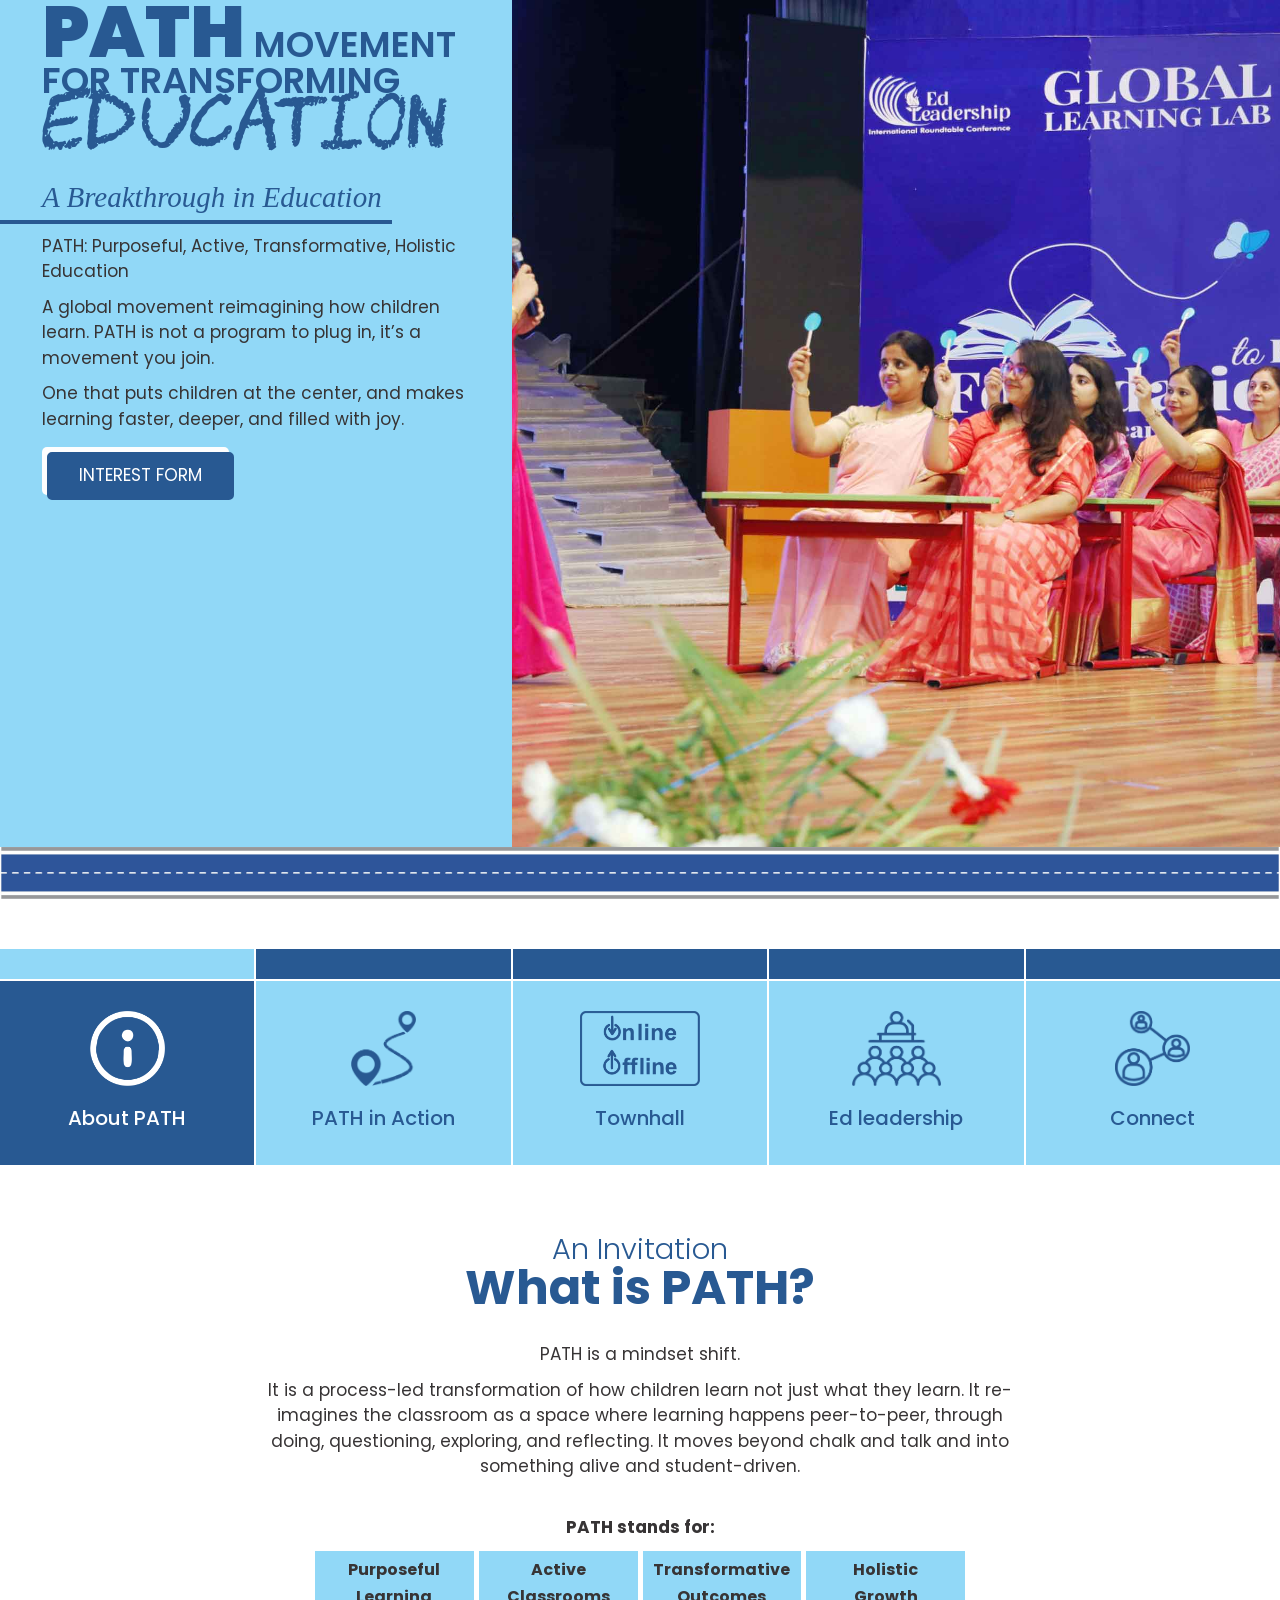
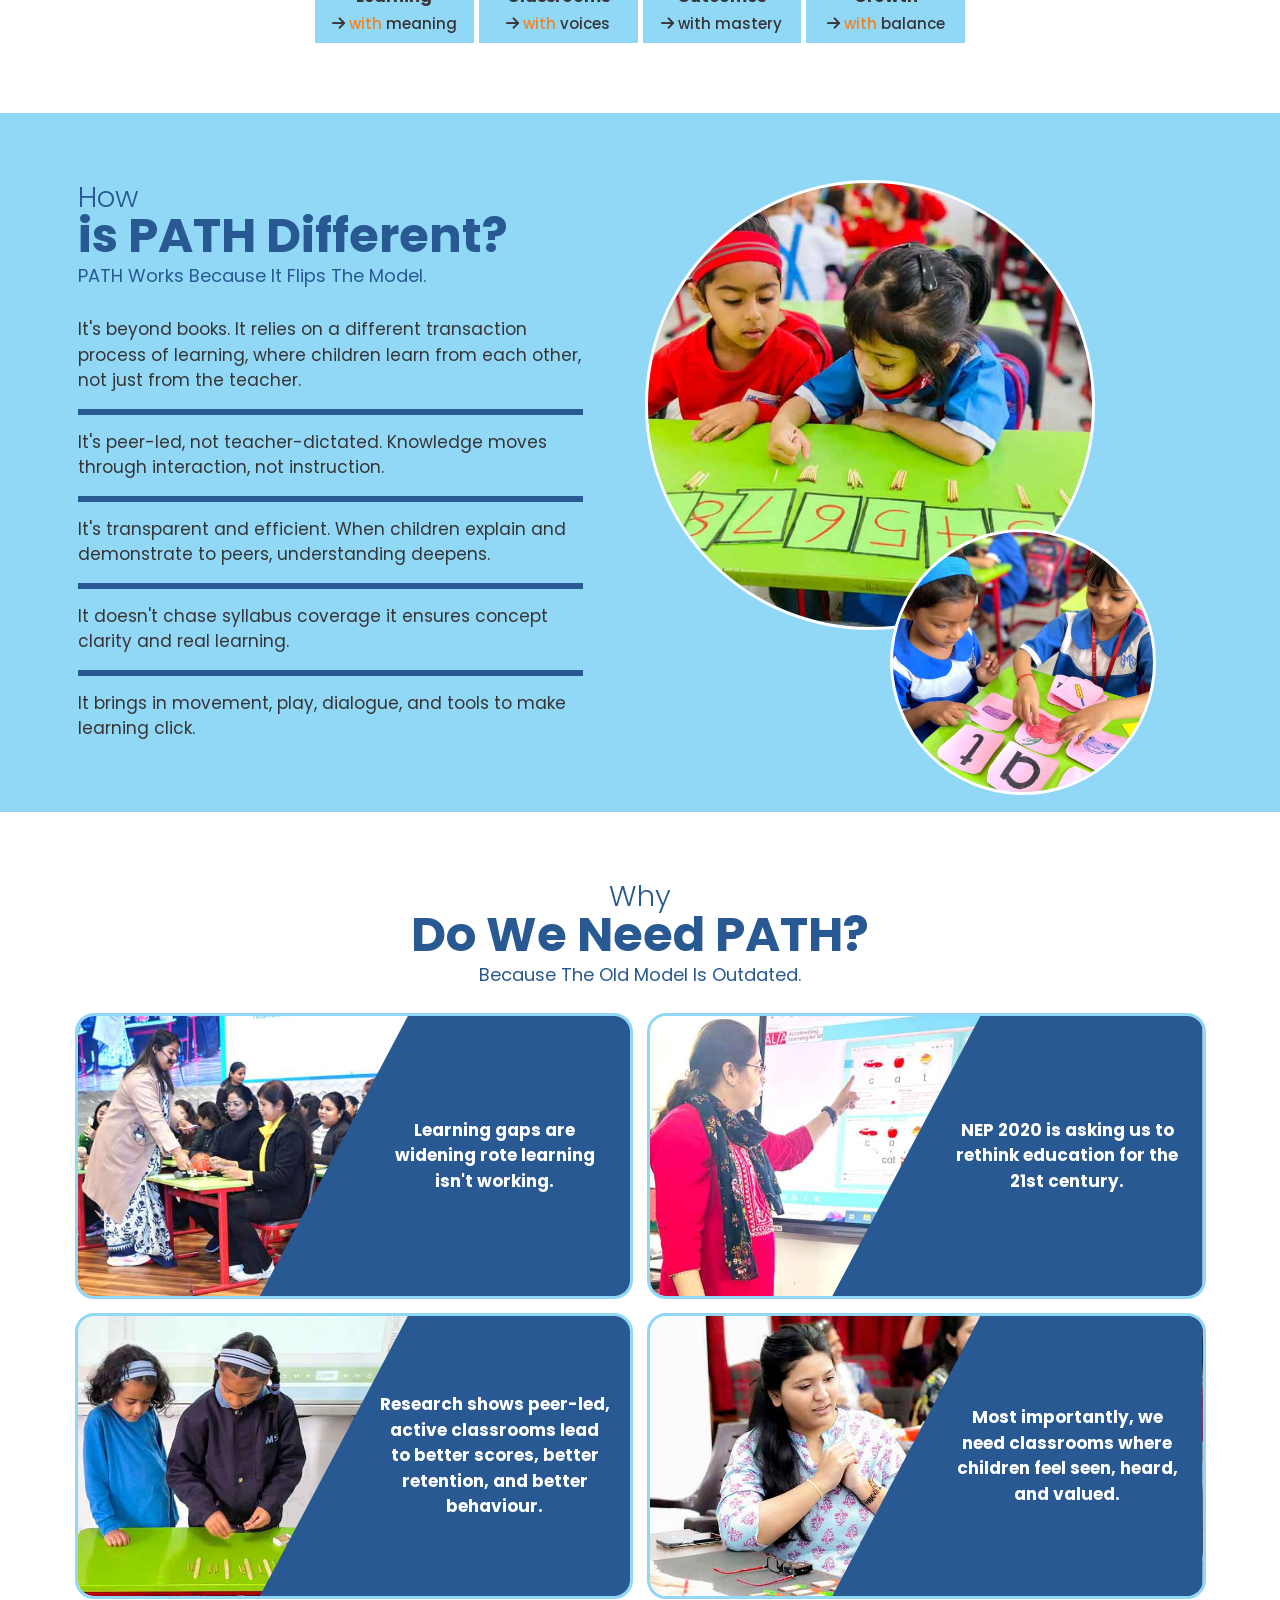
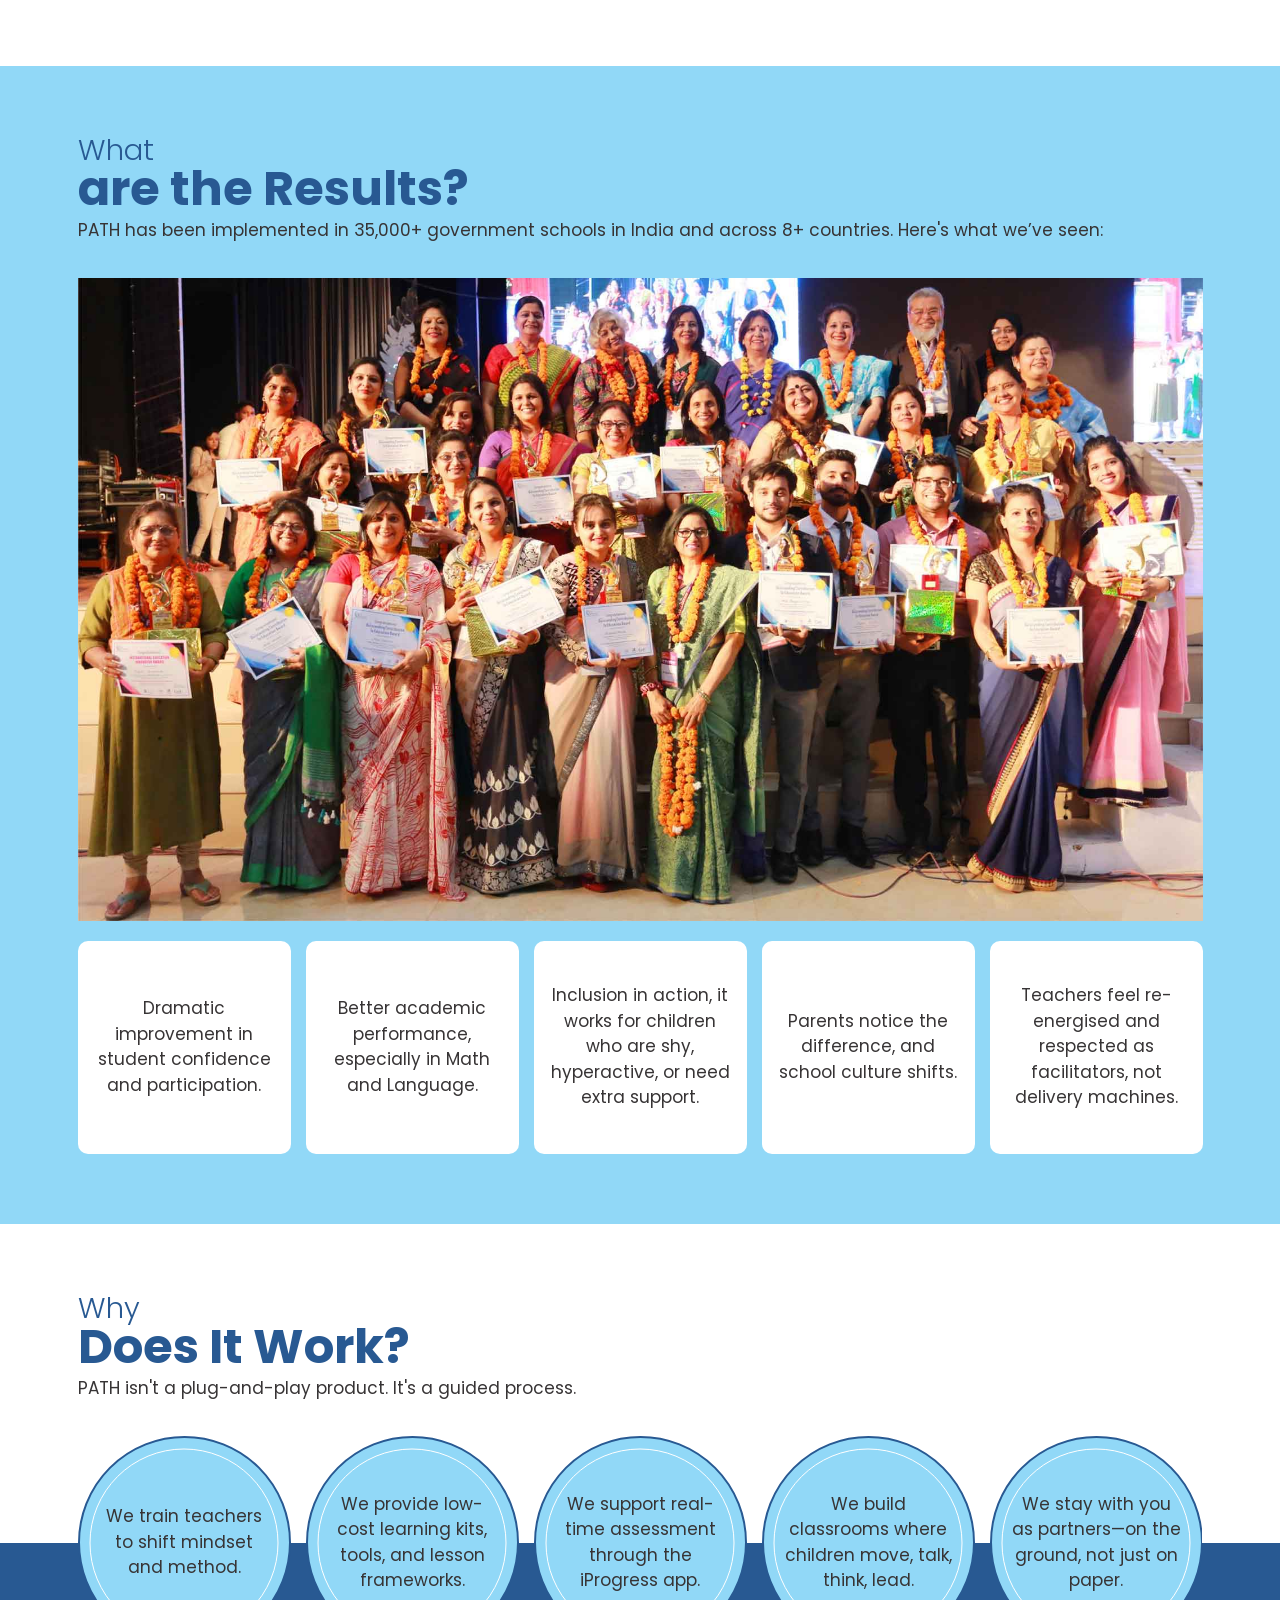
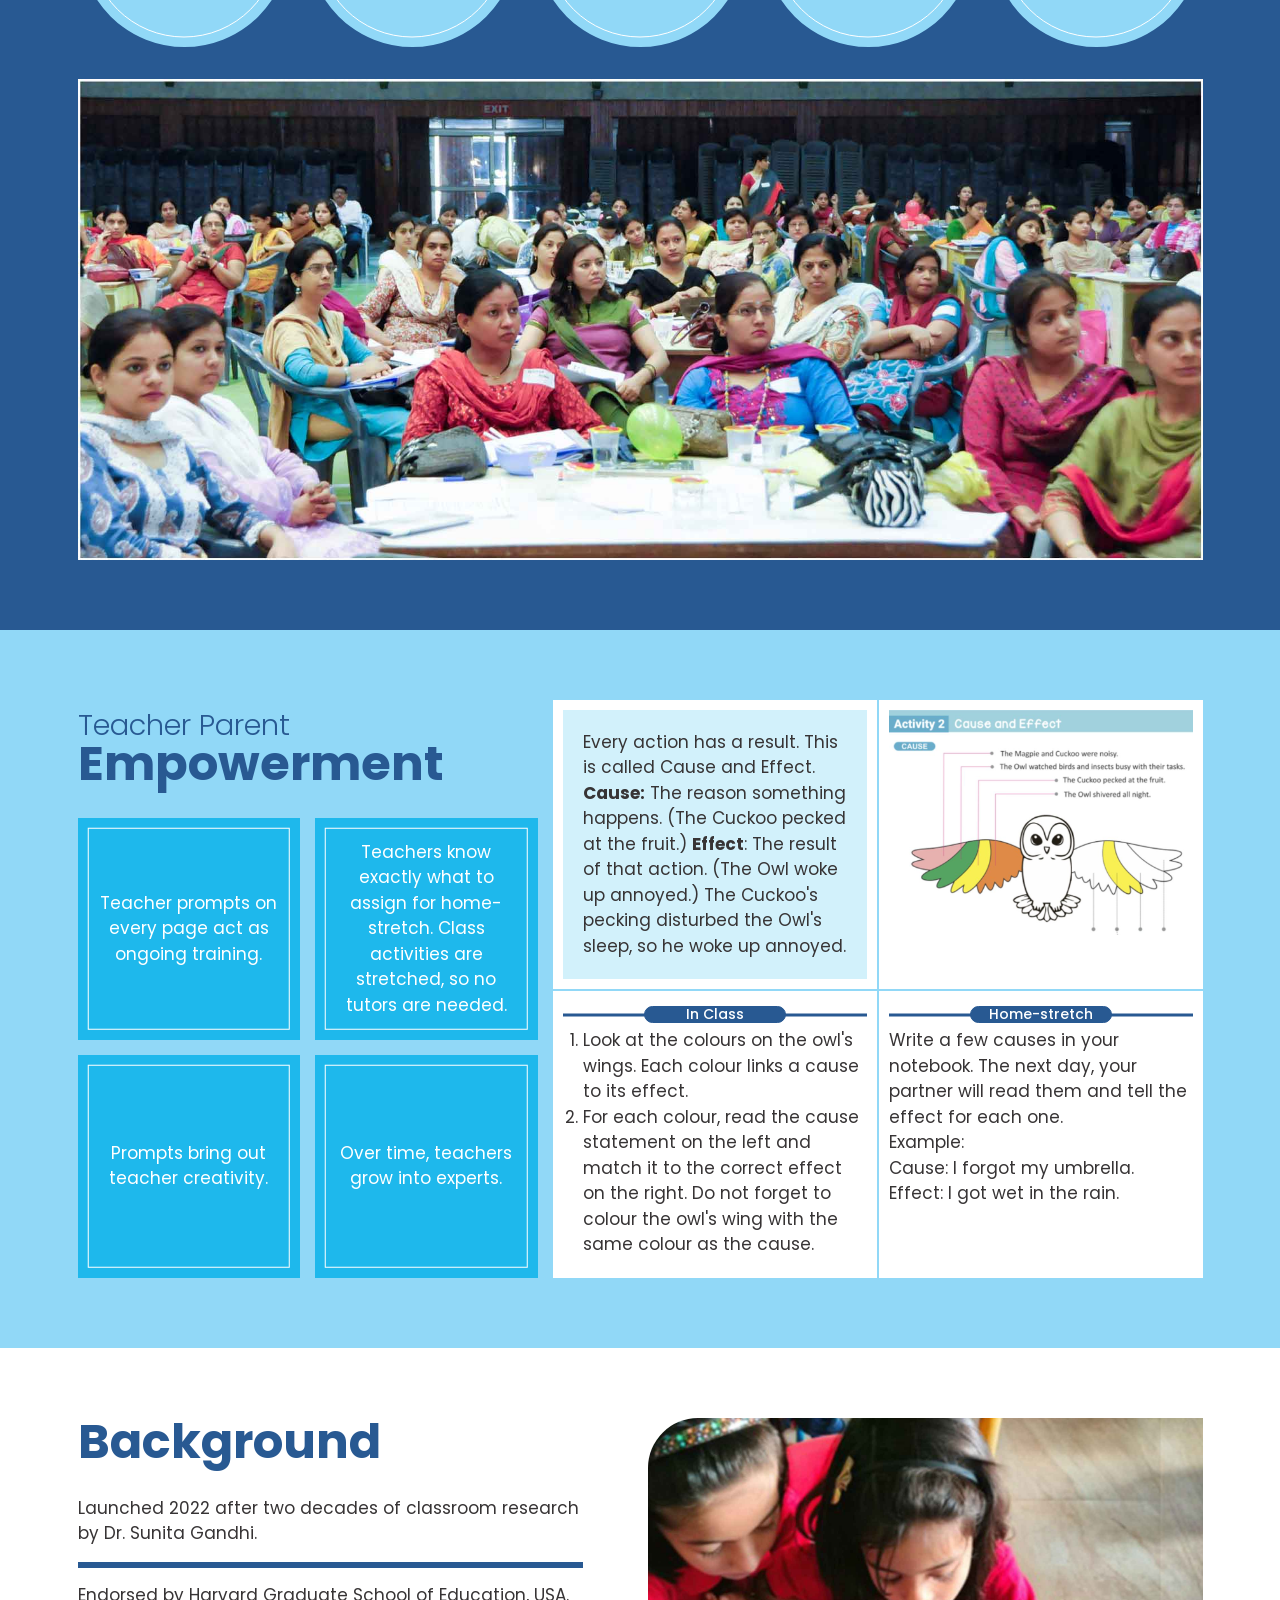
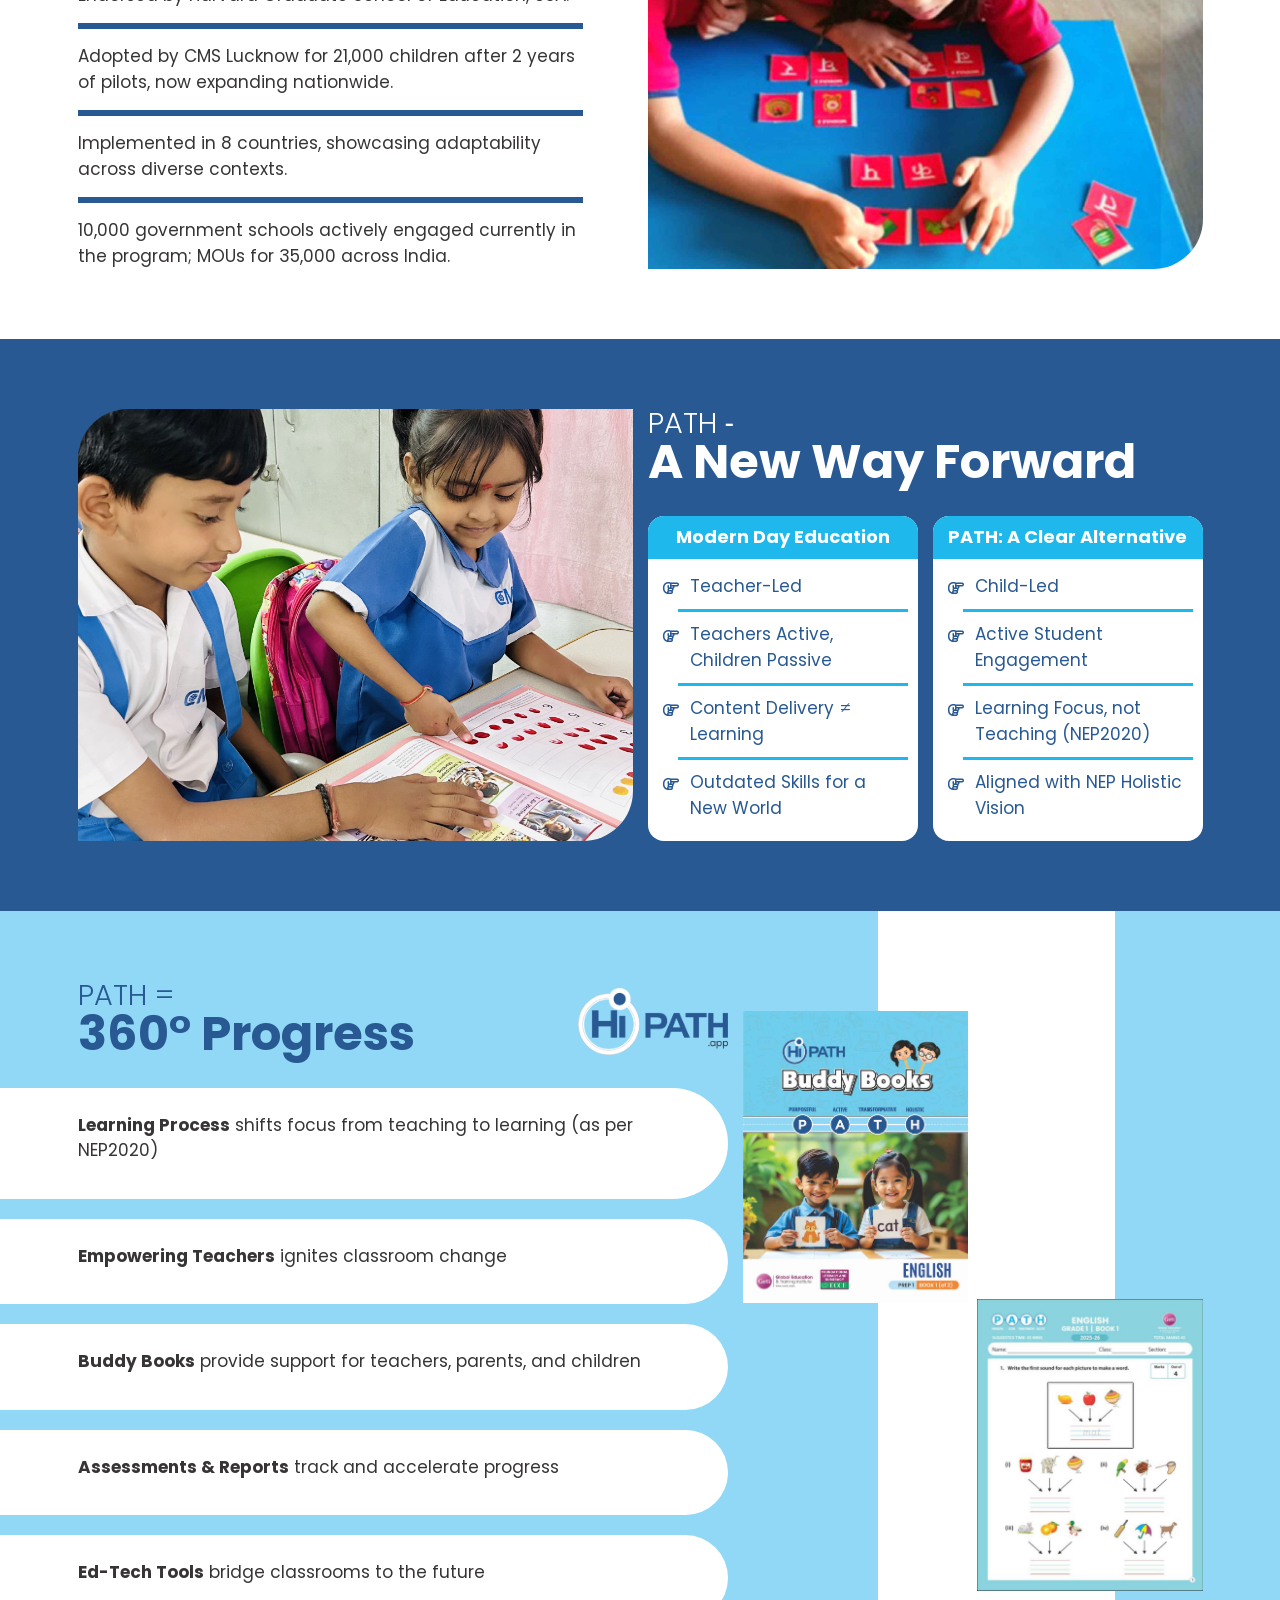
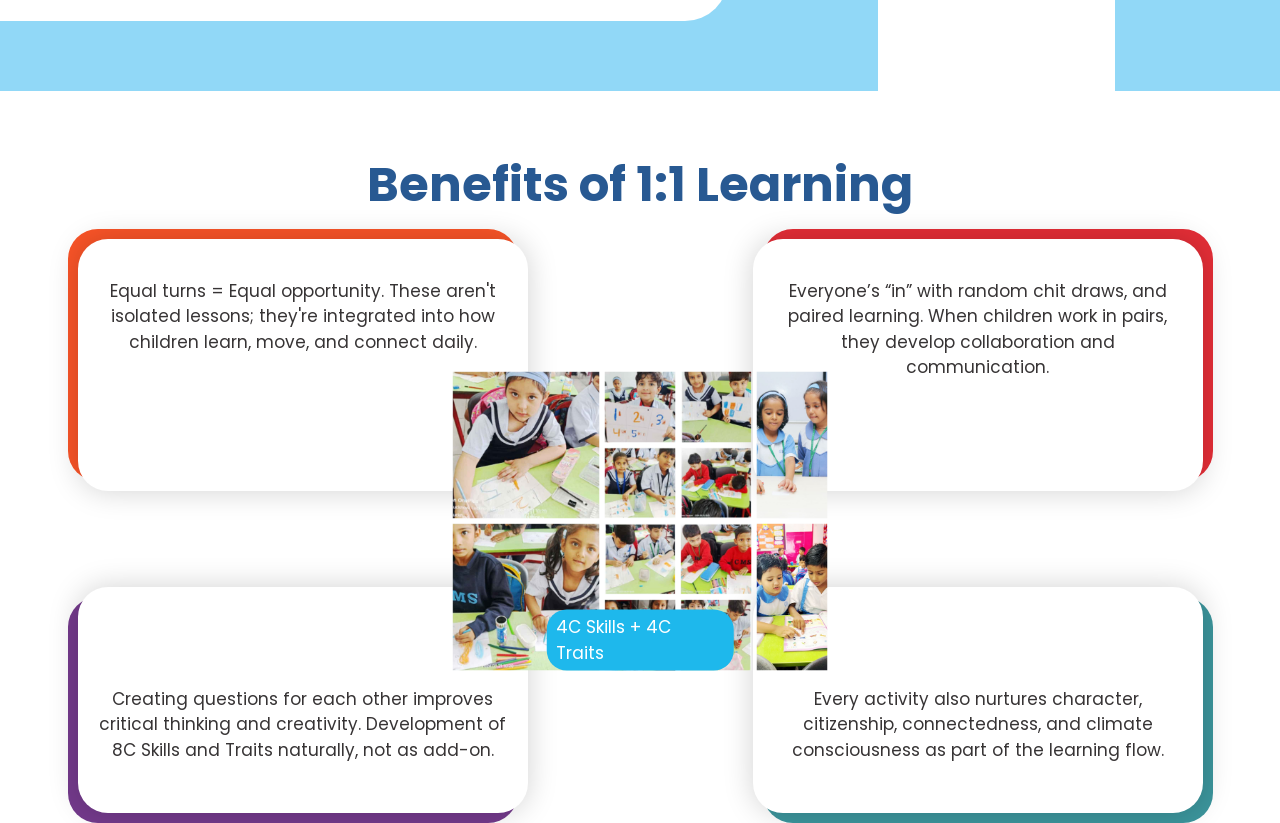
==== commit 6acd04fe: "inters" ====
--- a/index.html
+++ b/index.html
@@ -36,7 +36,8 @@
                             movement you join.</p>
                         <p>One that puts children at the center, and makes learning faster, deeper, and
                             filled with joy.</p>
-                        <div class="linkOne"><a href="interested.html" target="_blank">Interest form</a></div>
+                        <div class="linkOne"><a href="https://getilearn.org/path/interested.html"
+                                target="_blank">Interest form</a></div>
                     </div>
                 </div>
                 <div class="heroGrid__Item">
@@ -48,55 +49,52 @@
             <img src="images/path-01.jpg" alt="" class="img-fluid path">
         </section>
         <section class="innerHeaderArea">
-            <div class="container">
-                <div class="innerTabs">
-                    <ul class="navArea">
-                        <li class="navItems">
-                            <a href="" class="navLink" id="pathLink" data-tab="aboutpath">
-                                <div class="navTab">
-                                    <img src="images/icon/icon-01.png" alt="">
-                                    <h6>About PATH</h6>
-                                </div>
-                            </a>
-                        </li>
-                        <li class="navItems">
-                            <a href="" class="navLink" id="pathLink" data-tab="pathinaction">
-                                <div class="navTab">
-                                    <img src="images/icon/icon-02.png" alt="">
-                                    <h6>PATH in Action</h6>
-                                </div>
-                            </a>
-                        </li>
-                        <li class="navItems">
-                            <a href="" class="navLink" id="pathLink" data-tab="townhall">
-                                <div class="navTab">
-                                    <img src="images/icon/icon-03.png" alt="">
-                                    <h6>Townhall</h6>
-                                </div>
-                            </a>
-                        </li>
-                        <li class="navItems">
-                            <a href="" class="navLink" id="pathLink" data-tab="edleadership">
-                                <div class="navTab">
-                                    <img src="images/icon/icon-04.png" alt="">
-                                    <h6>Ed leadership</h6>
-                                </div>
-                            </a>
-                        </li>
-                        <li class="navItems">
-                            <a href="" class="navLink" id="pathLink" data-tab="connect">
-                                <div class="navTab">
-                                    <img src="images/icon/icon-05.png" alt="">
-                                    <h6>Connect</h6>
-                                </div>
-                            </a>
-                        </li>
-                    </ul>
-                </div>
+            <div class="innerTabs">
+                <ul class="navArea">
+                    <li class="navItems">
+                        <a href="" class="navLink" id="pathLink" data-tab="aboutpath">
+                            <div class="navTab">
+                                <img src="images/icon/icon-01.png" alt="">
+                                <h6>About PATH</h6>
+                            </div>
+                        </a>
+                    </li>
+                    <li class="navItems">
+                        <a href="" class="navLink" id="pathLink" data-tab="pathinaction">
+                            <div class="navTab">
+                                <img src="images/icon/icon-02.png" alt="">
+                                <h6>PATH in Action</h6>
+                            </div>
+                        </a>
+                    </li>
+                    <li class="navItems">
+                        <a href="" class="navLink" id="pathLink" data-tab="townhall">
+                            <div class="navTab">
+                                <img src="images/icon/icon-03.png" alt="">
+                                <h6>Townhall</h6>
+                            </div>
+                        </a>
+                    </li>
+                    <li class="navItems">
+                        <a href="" class="navLink" id="pathLink" data-tab="edleadership">
+                            <div class="navTab">
+                                <img src="images/icon/icon-04.png" alt="">
+                                <h6>Ed leadership</h6>
+                            </div>
+                        </a>
+                    </li>
+                    <li class="navItems">
+                        <a href="" class="navLink" id="pathLink" data-tab="connect">
+                            <div class="navTab">
+                                <img src="images/icon/icon-05.png" alt="">
+                                <h6>Connect</h6>
+                            </div>
+                        </a>
+                    </li>
+                </ul>
             </div>
         </section>
-        <div class="spaceM"></div>
-        <section id="aboutpath">
+        <section id="aboutpath" class="m-top">
             <div class="aboutpath">
                 <div class="container">
                     <div class="row justify-content-center">
@@ -522,7 +520,7 @@
                 </div>
             </div>
         </section>
-        <section id="pathinaction" class="pathinaction">
+        <section id="pathinaction" class="pathinaction m-top">
             <div class="pathClassroom">
                 <div class="container text-center">
                     <h2 class="headingPrimary">What Does a PATH Classroom Feel Like?</h2>
@@ -859,7 +857,9 @@
                             to reserve your spot.</p>
                         <div class="row">
                             <div class="col-md-6">
-                                <div class="linkTwo"><a href="https://getilearn.org/edleader/" target="_blank">Download
+                                <div class="linkTwo"><a
+                                        href="https://getilearn.org/path/pdf/Ed-Leadership-15-Brochure.pdf"
+                                        target="_blank">Download
                                         Brochure</a></div>
                             </div>
                             <div class="col-md-6">
@@ -897,15 +897,1956 @@
                 </div>
             </div>
             <!-- Section End -->
+            <div class="blog-section m-top">
+                <div class="container">
+                    <h2 class="headingPrimary text-center">Blogs & <span>articles</span></h2>
+                    <h3 class="headingSecondary">Published Articles</h3>
+                    <div class="row">
+                        <div class="col-lg-4 col-md-6">
+                            <div class="publisher">
+                                <h6>Time of India</h6>
+                            </div>
+                            <div class="blog-card">
+                                <div class="imgBox">
+                                    <div class="imgWrapper">
+                                        <img src="images/way-of-learning.jpg" alt="" class="img-fluid">
+                                    </div>
+                                    <span class="cat">blog</span>
+                                </div>
+                                <div class="blog-content">
+                                    <h3 class="headingQuartery">When Stillness Comes in the Way of Learning: The Hidden
+                                        Cost of Ignoring Movement in School</h3>
+                                    <div class="meta">
+                                        <span>Sunita Gandhi<br>Founder, Global Education & Training Institute</span>
+                                        <em><i class="fa-solid fa-bullhorn"
+                                                style="transform: rotate(-20deg);margin-right:2.5px;"></i> Published in
+                                            Times of India</em>
+                                    </div>
+                                    <p>Walk into almost any school in India, and you'll see the same picture, a
+                                        classroom
+                                        full of children sitting still, too still. Their backs are straight, hands on
+                                        the
+                                        desk, lips sealed.</p>
+                                    <div class="linkTwo">
+                                        <a href="Way-of-Learning.html">read more</a>
+                                    </div>
+                                </div>
+                            </div>
+                        </div>
+                        <div class="col-lg-4 col-md-6">
+                            <div class="publisher">
+                                <h6>The Hindu</h6>
+                            </div>
+                            <div class="blog-card">
+                                <div class="imgBox">
+                                    <div class="imgWrapper">
+                                        <img src="images/one-way.jpg" alt="" class="img-fluid">
+                                    </div>
+                                    <span class="cat">blog</span>
+                                </div>
+                                <div class="blog-content">
+                                    <h3 class="headingQuartery">When One-Way Teaching Wears a New Disguise: Why Paired
+                                        Learning Is the Break Schools Actually Need</h3>
+                                    <div class="meta">
+                                        <span>Sunita Gandhi<br>Founder, Global Education & Training Institute</span>
+                                        <em><i class="fa-solid fa-bullhorn"
+                                                style="transform: rotate(-20deg);margin-right:2.5px;"></i> Published in
+                                            The
+                                            Hindu</em>
+                                    </div>
+                                    <p>Walk into many schools today and you’ll see smartboards, colorful furniture,
+                                        maybe
+                                        even project-based units. The factory model, we’re told, is behind us.</p>
+                                    <div class="linkTwo">
+                                        <a href="One-Way-Teaching.html">read more</a>
+                                    </div>
+                                </div>
+                            </div>
+                        </div>
+                        <div class="col-lg-4 col-md-6">
+                            <div class="publisher">
+                                <h6>BW Education</h6>
+                            </div>
+                            <div class="blog-card">
+                                <div class="imgBox">
+                                    <div class="imgWrapper">
+                                        <img src="images/textbooks-01.jpg" alt="" class="img-fluid">
+                                    </div>
+                                    <span class="cat">blog</span>
+                                </div>
+                                <div class="blog-content">
+                                    <h3 class="headingQuartery">We all talk about moving beyond rote. But in most
+                                        classrooms, not much has changed. Textbooks still dictate the day. </h3>
+                                    <div class="meta">
+                                        <span>Sunita Gandhi<br>Founder, Global Education & Training Institute</span>
+                                        <em><i class="fa-solid fa-bullhorn"
+                                                style="transform: rotate(-20deg);margin-right:2.5px;"></i> Published in
+                                            BW Education</em>
+                                    </div>
+                                    <p>Here&apos;s what actually works for schools to break that pattern.First, get
+                                        students to talk more than teachers. It&apos;s not a slogan, it&apos;s a proven
+                                        practice. Put them in random, mixed-ability</p>
+                                    <div class="linkTwo">
+                                        <a href="textbooks-still-dictate-the-day.html">read more</a>
+                                    </div>
+                                </div>
+                            </div>
+                        </div>
+                    </div>
+                </div>
+            </div>
+            <div class="getiBlog">
+                <div class="container">
+                    <div class="spaceS"></div>
+                    <h3 class="headingSecondary">Blogs by GETI</h3>
+                    <div class="owl-carousel owl-theme getiBlogs">
+                        <div class="item">
+                            <div class="blog-card">
+                                <div class="imgBox">
+                                    <div class="imgWrapper">
+                                        <img src="images/blog-03-01.jpeg" alt="" class="img-fluid">
+                                    </div>
+                                    <span class="cat">article</span>
+                                </div>
+                                <div class="blog-content">
+                                    <h3 class="headingQuartery">The Cost of Silence in Classrooms, A Critical Analysis
+                                    </h3>
+                                    <div class="meta">
+                                        <span>Sunita Gandhi<br>Founder, Global Education & Training Institute</span>
+                                    </div>
+                                    <p>“Pin Drop Silence!” Many of us recall our teachers bellowing at us. Discipline in
+                                        classrooms is often associated with silence. A quiet child is often considered
+                                        to be
+                                        obedient and is clearly seen as attentive and well-behaved.</p>
+                                    <div class="linkTwo">
+                                        <a href="cost-of-silence.html">read more</a>
+                                    </div>
+                                </div>
+                            </div>
+                        </div>
+                        <div class="item">
+                            <div class="blog-card">
+                                <div class="imgBox">
+                                    <div class="imgWrapper">
+                                        <img src="images/learn-01.jpeg" alt="" class="img-fluid"
+                                            style="object-position: 100% 12%;">
+                                    </div>
+                                    <span class="cat">article</span>
+                                </div>
+                                <div class="blog-content">
+                                    <h3 class="headingQuartery">Learning to Unlearn: Why the Best Students May Be the
+                                        Most
+                                        Stuck</h3>
+                                    <div class="meta">
+                                        <span>Sunita Gandhi<br>Founder, Global Education & Training Institute</span>
+                                    </div>
+                                    <p>We often celebrate the top scorers, the high achieving students who follow
+                                        instructions, meet deadlines, and master exams. They are disciplined,
+                                        dependable,
+                                        and easy to teach.</p>
+                                    <div class="linkTwo">
+                                        <a href="learning-to-unlearn.html">read more</a>
+                                    </div>
+                                </div>
+                            </div>
+                        </div>
+                        <div class="item">
+                            <div class="blog-card">
+                                <div class="imgBox">
+                                    <div class="imgWrapper">
+                                        <img src="images/information-transformation-01.jpeg" alt="" class="img-fluid">
+                                    </div>
+                                    <span class="cat">o<span style="text-transform: lowercase;">p</span>e<span
+                                            style="text-transform: lowercase;">d</span></span>
+                                </div>
+                                <div class="blog-content">
+                                    <h3 class="headingQuartery">From Information to Transformation: It’s Time to
+                                        Rethink
+                                        Schooling</h3>
+                                    <div class="meta">
+                                        <span>Sunita Gandhi<br>Founder, Global Education & Training Institute</span>
+                                    </div>
+                                    <p>By Dr. Sunita Gandhi, Educator, Researcher, Innovator, Author, Founder, Global
+                                        Education & Training Institute and Dignity Education Vision International
+                                        (DEVI),
+                                        Chief Academic Advisor, City Montessori School, Lucknow, World’s Largest School,
+                                        PhD
+                                        Physics, Cambridge University, UK</p>
+                                    <div class="linkTwo">
+                                        <a href="from-information-to-transformation.html">read more</a>
+                                    </div>
+                                </div>
+                            </div>
+                        </div>
+                        <div class="item">
+                            <div class="blog-card">
+                                <div class="imgBox">
+                                    <div class="imgWrapper">
+                                        <img src="images/information-transformation-01.jpeg" alt="" class="img-fluid">
+                                    </div>
+                                    <span class="cat">o<span style="text-transform: lowercase;">p</span>e<span
+                                            style="text-transform: lowercase;">d</span></span>
+                                </div>
+                                <div class="blog-content">
+                                    <h3 class="headingQuartery">From Information to Transformation: It’s Time to
+                                        Rethink
+                                        Schooling</h3>
+                                    <div class="meta">
+                                        <span>Sunita Gandhi<br>Founder, Global Education & Training Institute</span>
+                                    </div>
+                                    <p>By Dr. Sunita Gandhi, Educator, Researcher, Innovator, Author, Founder, Global
+                                        Education & Training Institute and Dignity Education Vision International
+                                        (DEVI),
+                                        Chief Academic Advisor, City Montessori School, Lucknow, World’s Largest School,
+                                        PhD
+                                        Physics, Cambridge University, UK</p>
+                                    <div class="linkTwo">
+                                        <a href="from-information-to-transformation.html">read more</a>
+                                    </div>
+                                </div>
+                            </div>
+                        </div>
+                    </div>
+                </div>
+                <div class="linkTwo text-center p-top d-none"><a href="blog-article.html" class="exp">explore more</a>
+                </div>
+            </div>
         </section>
         <section id="townhall" class="townhall">
-            townhall
+            <div class="whatTownhall p-top p-bottom">
+                <div class="container">
+                    <div class="row">
+                        <div class="col-lg-6 col-md-12">
+                            <h2 class="headingPrimary"><span class="d-block">What is a</span> PATH Townhall?</h2>
+                            <div class="spaceS"></div>
+                            <p>A PATH Townhall is an interactive event where principals, teachers, and education
+                                stakeholders experience how PATH works in practice.</p>
+                            <p>Townhalls are designed for decision makers who want more from education, not just be
+                                settled with the ‘best’ of the current. A PATH Townhall is an opportunity to get a
+                                hands-on introduction to a vastly different pedagogy, showing exactly how classrooms
+                                transform when this research-based program is implemented.</p>
+                            <p>At a PATH Townhall, you don’t just hear about the program, you see it in action and take
+                                part yourself. Through live demonstrations, you’ll experience how this pedagogy:</p>
+                        </div>
+                        <div class="col-lg-6 col-md-12">
+                            <div class="imgBox">
+                                <div class="imgWrapper"><img src="images/townhall-01.jpg" alt="" class="img-fluid">
+                                </div>
+                            </div>
+                        </div>
+                    </div>
+                </div>
+            </div>
+            <!-- Section End -->
+            <div class="townHallVector m-top">
+                <div class="container">
+                    <svg xmlns="http://www.w3.org/2000/svg" xml:space="preserve" width="100%" height="100%"
+                        version="1.1"
+                        style="shape-rendering:geometricPrecision; text-rendering:geometricPrecision; image-rendering:optimizeQuality; fill-rule:evenodd; clip-rule:evenodd"
+                        viewBox="0 0 14753 7571" xmlns:xlink="http://www.w3.org/1999/xlink">
+                        <defs>
+                            <font id="FontID1" horiz-adv-x="673" font-variant="normal" style="fill-rule:nonzero"
+                                font-style="normal" font-weight="400">
+                                <font-face font-family="Poppins">
+                                    <font-face-src>
+                                        <font-face-name name="Poppins Regular" />
+                                    </font-face-src>
+                                </font-face>
+                                <missing-glyph>
+                                    <path d="M0 0z" />
+                                </missing-glyph>
+                                <glyph unicode="f" horiz-adv-x="329"
+                                    d="M300.006 473l-115.005 0 0 -473 -90.9919 0 0 473 -71.0077 0 0 74.9965 71.0077 0 0 38.9965c0,61.3497 15.8335,106.177 47.5005,134.504 31.667,28.3464 82.488,42.4993 152.483,42.4993l0 -75.9886c-39.9887,0 -68.1528,-7.83575 -84.4925,-23.5073 -16.3397,-15.6715 -24.4994,-41.5072 -24.4994,-77.5071l0 -38.9965 115.005 0 0 -74.9965z" />
+                                <glyph unicode="w" horiz-adv-x="820"
+                                    d="M807.002 547.997l-171.01 -547.997 -93.9885 0 -132.013 434.996 -131.993 -434.996 -93.9885 0 -172.002 547.997 92.9964 0 126 -460.001 136.002 460.001 92.9964 0 133.005 -460.993 123.995 460.993 89.9998 0z" />
+                                <glyph unicode="A" horiz-adv-x="673"
+                                    d="M488.996 154.994l-303.995 0 -56.0044 -154.994 -95.993 0 251.999 693.009 105.003 0 250.987 -693.009 -95.993 0 -56.0044 154.994zm-25.9977 74.0043l-126 352.001 -126 -352.001 251.999 0z" />
+                                <glyph unicode="0" horiz-adv-x="627"
+                                    d="M61.9976 369.009c0,114.661 18.6681,204.155 56.0044,268.481 37.3362,64.3463 102.675,96.5195 195.995,96.5195 92.6725,0 157.667,-32.1732 195.003,-96.5195 37.3362,-64.3261 56.0044,-153.82 56.0044,-268.481 0,-116.686 -18.6681,-207.334 -56.0044,-272.004 -37.3362,-64.6703 -102.33,-97.0054 -195.003,-97.0054 -93.3204,0 -158.659,32.3351 -195.995,97.0054 -37.3362,64.6703 -56.0044,155.318 -56.0044,272.004zm413.007 0c0,57.9886 -3.84701,107.149 -11.5005,147.482 -7.67377,40.3329 -23.3453,72.8502 -46.9943,97.5116 -23.6692,24.6614 -57.8469,36.992 -102.513,36.992 -45.334,0 -79.8356,-12.3307 -103.505,-36.992 -23.649,-24.6614 -39.3205,-57.1787 -46.9943,-97.5116 -7.67377,-40.3329 -11.5005,-89.4936 -11.5005,-147.482 0,-60.0134 3.82676,-110.348 11.5005,-151.005 7.67377,-40.6771 23.3453,-73.3362 46.9943,-97.9975 23.6692,-24.6816 58.1708,-37.0123 103.505,-37.0123 44.6658,0 78.8435,12.3307 102.513,37.0123 23.649,24.6614 39.3205,57.3205 46.9943,97.9975 7.65353,40.6568 11.5005,90.9919 11.5005,151.005z" />
+                                <glyph unicode="t" horiz-adv-x="364"
+                                    d="M187.997 473l0 -323.007c0,-26.6659 5.66928,-45.496 17.0078,-56.4903 11.3183,-10.9944 30.9988,-16.5017 59.001,-16.5017l66.9987 0 0 -77.001 -82.0021 0c-50.6793,0 -88.6635,11.6625 -113.993,35.0078 -25.3498,23.325 -38.0044,61.6534 -38.0044,114.985l0 323.007 -71.0077 0 0 74.9965 71.0077 0 0 138.006 90.9919 0 0 -138.006 143.008 0 0 -74.9965 -143.008 0z" />
+                                <glyph unicode="c" horiz-adv-x="606"
+                                    d="M43.0055 275.001c0,56.6725 11.3183,106.157 33.9954,148.495 22.6569,42.3374 54.1619,75.1787 94.4947,98.5037 40.3329,23.325 86.497,35.0078 138.513,35.0078 67.3227,0 122.821,-16.3397 166.495,-48.9988 43.6737,-32.6793 72.506,-78.0133 86.497,-136.002l-97.9975 0c-9.33406,33.3273 -27.496,59.6692 -54.5061,78.9852 -26.9898,19.3363 -60.4993,29.0146 -100.488,29.0146 -52.0156,0 -94.0088,-17.838 -126,-53.5139 -32.0112,-35.6557 -48.0066,-86.1528 -48.0066,-151.491 0,-66.0066 15.9955,-117.01 48.0066,-153.01 31.9909,-35.9999 73.9841,-53.9999 126,-53.9999 39.9887,0 73.3159,9.33406 99.9818,28.0022 26.6861,18.6681 45.01,45.334 55.0122,79.9976l97.9975 0c-14.6591,-55.9841 -43.9977,-100.832 -87.9953,-134.483 -43.9977,-33.6715 -99.0099,-50.5173 -164.996,-50.5173 -52.0156,0 -98.1798,11.6828 -138.513,35.0078 -40.3329,23.3453 -71.8379,56.3283 -94.4947,99.0099 -22.6771,42.6613 -33.9954,92.6522 -33.9954,149.993z" />
+                                <glyph unicode="O" horiz-adv-x="786"
+                                    d="M393.002 -7.00561c-64.6703,0 -123.671,15.1653 -177.003,45.496 -53.3317,30.3509 -95.5071,72.668 -126.506,127.012 -30.9988,54.3238 -46.4881,115.491 -46.4881,183.502 0,67.9908 15.4893,129.158 46.4881,183.502 30.9988,54.3238 73.1742,96.6612 126.506,126.992 53.3317,30.3306 112.333,45.496 177.003,45.496 65.3384,0 124.663,-15.1653 177.995,-45.496 53.3317,-30.3306 95.3451,-72.506 126,-126.506 30.6748,-53.9999 46.0021,-115.329 46.0021,-183.988 0,-68.6793 -15.3273,-130.009 -46.0021,-184.009 -30.6546,-53.9999 -72.668,-96.155 -126,-126.506 -53.3317,-30.3306 -112.657,-45.496 -177.995,-45.496zm0 79.0054c48.6546,0 92.4902,11.3386 131.507,33.9954 38.9965,22.6771 69.6511,55.0122 91.984,97.0054 22.3329,41.9932 33.5095,90.668 33.5095,146.004 0,56.0044 -11.1766,104.821 -33.5095,146.49 -22.3329,41.6692 -52.8255,73.8424 -91.4981,96.4992 -38.6523,22.6771 -82.6702,34.0157 -131.993,34.0157 -49.343,0 -93.3406,-11.3386 -131.993,-34.0157 -38.6726,-22.6569 -69.1854,-54.83 -91.5184,-96.4992 -22.3329,-41.6692 -33.4892,-90.4857 -33.4892,-146.49 0,-55.3362 11.1563,-104.011 33.4892,-146.004 22.3329,-41.9932 53.0078,-74.3283 92.0043,-97.0054 38.9965,-22.6569 82.8322,-33.9954 131.507,-33.9954z" />
+                                <glyph unicode="q" horiz-adv-x="676"
+                                    d="M43.0055 275.993c0,56.0044 11.3183,105.165 33.9954,147.502 22.6569,42.3374 53.8379,75.1787 93.5026,98.5037 39.6647,23.325 84.1685,35.0078 133.491,35.0078 47.3385,0 88.8457,-10.5084 124.501,-31.505 35.676,-20.9966 61.8356,-46.8323 78.4993,-77.5071l0 100.002 92.0043 0 0 -807.994 -92.0043 0 0 360.991c-17.3318,-30.6546 -43.9977,-56.6523 -79.9976,-77.9931 -35.9999,-21.3408 -77.9931,-32.0112 -126,-32.0112 -48.0066,0 -91.6601,12.0067 -131.001,36.0202 -39.3407,23.9932 -70.3395,57.6647 -92.9964,100.994 -22.6771,43.3295 -33.9954,92.6725 -33.9954,147.988zm463.99 -0.992124c0,41.325 -8.32169,77.3249 -25.0056,108 -16.6636,30.6748 -39.1585,54.1619 -67.4847,70.5015 -28.3464,16.3397 -59.5072,24.4994 -93.5026,24.4994 -33.9954,0 -64.9942,-7.99773 -92.9964,-23.9932 -28.0022,-16.0157 -50.3351,-39.3407 -66.9987,-70.0156 -16.6839,-30.6546 -25.0056,-66.6545 -25.0056,-108 0,-41.9932 8.32169,-78.4993 25.0056,-109.498 16.6636,-30.9988 38.9965,-54.668 66.9987,-70.9875 28.0022,-16.3397 59.001,-24.4994 92.9964,-24.4994 33.9954,0 65.1562,8.15971 93.5026,24.4994 28.3261,16.3194 50.821,39.9887 67.4847,70.9875 16.6839,30.9988 25.0056,67.181 25.0056,108.506z" />
+                                <glyph unicode="L" horiz-adv-x="431"
+                                    d="M167.993 74.0043l244.002 0 0 -74.0043 -334.994 0 0 696.997 90.9919 0 0 -622.993z" />
+                                <glyph unicode="n" horiz-adv-x="640"
+                                    d="M344.004 557.999c66.6545,0 120.654,-20.1664 162,-60.4993 41.325,-40.3329 61.9976,-98.5037 61.9976,-174.492l0 -323.007 -89.9998 0 0 310.008c0,54.668 -13.667,96.4992 -41.001,125.494 -27.334,28.9943 -64.6703,43.4915 -112.009,43.4915 -47.9864,0 -86.1528,-15.0033 -114.499,-44.9898 -28.3261,-30.0067 -42.4993,-73.6601 -42.4993,-131.001l0 -303.003 -90.9919 0 0 547.997 90.9919 0 0 -77.9931c18,28.0022 42.4993,49.6669 73.4981,64.9942 31.0191,15.3273 65.1765,23.0011 102.513,23.0011z" />
+                                <glyph unicode="k" horiz-adv-x="514"
+                                    d="M383 0l-215.007 241.997 0 -241.997 -90.9919 0 0 740.003 90.9919 0 0 -434.996 210.998 242.989 127.012 0 -258.013 -272.996 259.005 -275.001 -123.995 0z" />
+                                <glyph unicode="F" horiz-adv-x="503"
+                                    d="M470.996 696.997l0 -74.0043 -303.003 0 0 -234.992 246.006 0 0 -74.0043 -246.006 0 0 -313.997 -90.9919 0 0 696.997 393.995 0z" />
+                                <glyph unicode="W" horiz-adv-x="976"
+                                    d="M953.006 696.997l-202.009 -696.997 -102.007 0 -162 560.995 -167.993 -560.995 -100.994 -0.992124 -195.003 697.989 97.0054 0 151.997 -591.002 167.993 591.002 102.007 0 159.995 -588.998 153.01 588.998 97.9975 0z" />
+                                <glyph unicode="y" horiz-adv-x="562"
+                                    d="M549.009 547.997l-330.013 -805.989 -93.9885 0 108 263.986 -221.001 542.003 100.994 0 172.002 -444.006 169.997 444.006 94.0088 0z" />
+                                <glyph unicode="h" horiz-adv-x="640"
+                                    d="M349.005 557.999c41.325,0 78.6612,-8.82788 111.988,-26.5039 33.3475,-17.6558 59.5072,-44.1596 78.4993,-79.4914 19.0123,-35.3318 28.5084,-78.3373 28.5084,-128.996l0 -323.007 -89.9998 0 0 310.008c0,54.668 -13.667,96.4992 -41.001,125.494 -27.334,28.9943 -64.6703,43.4915 -112.009,43.4915 -47.9864,0 -86.1528,-15.0033 -114.499,-44.9898 -28.3261,-30.0067 -42.4993,-73.6601 -42.4993,-131.001l0 -303.003 -90.9919 0 0 740.003 90.9919 0 0 -269.999c18,28.0022 42.8435,49.6669 74.5105,64.9942 31.667,15.3273 67.1607,23.0011 106.501,23.0011z" />
+                                <glyph unicode="v" horiz-adv-x="560"
+                                    d="M280.994 84.0066l169.997 463.99 97.0054 0 -214.987 -547.997 -106.016 0 -214.987 547.997 97.9975 0 170.989 -463.99z" />
+                                <glyph unicode="T" horiz-adv-x="540"
+                                    d="M506.003 696.997l0 -74.0043 -190.002 0 0 -622.993 -90.9919 0 0 622.993 -191.014 0 0 74.0043 472.008 0z" />
+                                <glyph unicode="2" horiz-adv-x="575"
+                                    d="M51.0033 72.992c84.6545,68.0111 151.005,123.833 198.992,167.507 48.0066,43.6737 88.5015,89.3316 121.505,136.994 33.0033,47.6827 49.505,94.515 49.505,140.517 0,43.3295 -10.5084,77.4869 -31.505,102.492 -20.9966,25.0056 -54.83,37.4982 -101.5,37.4982 -45.334,0 -80.5038,-14.1732 -105.509,-42.4993 -24.9853,-28.3261 -38.4904,-66.1686 -40.4948,-113.507l-87.9953 0c2.67266,74.6725 25.3295,132.337 67.9908,173.014 42.6816,40.6568 97.6736,60.9852 165.017,60.9852 68.659,0 123.165,-18.9921 163.498,-56.9965 40.3329,-38.0044 60.4993,-90.3238 60.4993,-156.999 0,-55.3362 -16.5017,-109.174 -49.505,-161.493 -33.0033,-52.3396 -70.5015,-98.3417 -112.495,-138.006 -42.0134,-39.6647 -95.6691,-85.8288 -161.008,-138.492l344.004 0 0 -76.0088 -480.998 0 0 64.9942z" />
+                                <glyph unicode="e" horiz-adv-x="619"
+                                    d="M576.991 295.005c0,-17.3318 -0.992124,-35.676 -2.99662,-55.0122l-437.992 0c3.34082,-53.9999 21.8267,-96.155 55.4982,-126.486 33.6715,-30.3306 74.4903,-45.5162 122.497,-45.5162 39.3407,0 72.1618,9.17208 98.5037,27.5162 26.3419,18.3239 44.8278,42.8233 55.4982,73.4981l97.9975 0c-14.6591,-52.6635 -43.9977,-95.5071 -87.9953,-128.51 -43.9977,-33.0033 -98.6657,-49.505 -164.004,-49.505 -51.9954,0 -98.5037,11.6828 -139.505,35.0078 -41.001,23.3453 -73.1539,56.5106 -96.4992,99.4958 -23.325,43.0055 -34.9875,92.8344 -34.9875,149.507 0,56.6725 11.3183,106.339 33.9954,149.001 22.6569,42.6613 54.5061,75.5026 95.5071,98.5037 41.001,23.0011 88.1573,34.5016 141.489,34.5016 51.9954,0 97.9975,-11.3386 138.006,-34.0157 39.9887,-22.6569 70.8255,-53.8177 92.4902,-93.4824 21.6647,-39.685 32.4971,-84.5127 32.4971,-134.504zm-93.9885 18.9921c0,34.6636 -7.67377,64.5083 -23.0011,89.4936 -15.3273,25.0056 -36.1619,44.0179 -62.5038,57.0167 -26.3217,12.9988 -55.4982,19.4983 -87.4891,19.4983 -46.0021,0 -85.1809,-14.6794 -117.516,-43.9977 -32.3351,-29.3385 -50.821,-70.0156 -55.4982,-122.011l346.008 0z" />
+                                <glyph unicode="C" horiz-adv-x="771"
+                                    d="M43.0055 349.005c0,67.9908 15.3273,129.158 46.0021,183.502 30.6546,54.3238 72.4858,96.8232 125.494,127.498 53.0078,30.6546 111.827,46.0021 176.497,46.0021 76.0088,0 142.339,-18.3442 199.012,-55.0122 56.6523,-36.6681 97.9975,-88.6635 123.995,-155.986l-109.012 0c-19.3363,41.9932 -47.1562,74.3283 -83.5004,96.9852 -36.3239,22.6771 -79.8356,34.0157 -130.495,34.0157 -48.6546,0 -92.3283,-11.3386 -131.001,-34.0157 -38.6726,-22.6569 -69.0032,-54.83 -90.9919,-96.4992 -22.0089,-41.6692 -33.0033,-90.4857 -33.0033,-146.49 0,-55.3362 10.9944,-103.829 33.0033,-145.498 21.9887,-41.6692 52.3193,-73.8424 90.9919,-96.4992 38.6726,-22.6771 82.3463,-34.0157 131.001,-34.0157 50.6591,0 94.1708,11.1766 130.495,33.5095 36.3441,22.3329 64.1641,54.5061 83.5004,96.4992l109.012 0c-25.9977,-66.6748 -67.3429,-118.164 -123.995,-154.508 -56.6725,-36.3239 -123.003,-54.4858 -199.012,-54.4858 -64.6703,0 -123.489,15.1653 -176.497,45.496 -53.0078,30.3306 -94.8389,72.506 -125.494,126.506 -30.6748,53.9999 -46.0021,114.985 -46.0021,182.996z" />
+                                <glyph unicode="b" horiz-adv-x="676"
+                                    d="M167.993 445.99c18.6681,32.6793 46.0021,59.3452 82.0021,80.0178 35.9999,20.6524 77.001,30.9988 123.003,30.9988 49.343,0 93.6646,-11.6828 133.005,-35.0078 39.3205,-23.325 70.3395,-56.1664 92.9964,-98.5037 22.6569,-42.3374 33.9954,-91.4981 33.9954,-147.502 0,-55.316 -11.3386,-104.659 -33.9954,-147.988 -22.6569,-43.3295 -53.8379,-77.001 -93.5026,-100.994 -39.6647,-24.0134 -83.8243,-36.0202 -132.499,-36.0202 -47.3385,0 -88.8254,10.3464 -124.501,31.0191 -35.6557,20.6524 -62.5038,46.9943 -80.5038,78.9852l0 -100.994 -90.9919 0 0 740.003 90.9919 0 0 -294.013zm372.006 -169.997c0,41.3452 -8.34194,77.3452 -25.0056,108 -16.6636,30.6748 -39.1585,53.9999 -67.4847,70.0156 -28.3464,15.9955 -59.5072,23.9932 -93.5026,23.9932 -33.3475,0 -64.1641,-8.15971 -92.5105,-24.4994 -28.3261,-16.3397 -51.0033,-40.0089 -67.9908,-71.0077 -17.0078,-30.9988 -25.5118,-66.8367 -25.5118,-107.494 0,-41.325 8.50392,-77.5071 25.5118,-108.506 16.9876,-30.9988 39.6647,-54.668 67.9908,-70.9875 28.3464,-16.3397 59.163,-24.4994 92.5105,-24.4994 33.9954,0 65.1562,8.15971 93.5026,24.4994 28.3261,16.3194 50.821,39.9887 67.4847,70.9875 16.6636,30.9988 25.0056,67.5049 25.0056,109.498z" />
+                                <glyph unicode="s" horiz-adv-x="521"
+                                    d="M270.992 -9.0101c-41.9932,0 -79.6534,7.16759 -113.001,21.5028 -33.3273,14.3352 -59.6489,34.3396 -78.9852,60.0134 -19.3363,25.6535 -30.0067,55.154 -32.0112,88.5015l94.0088 0c2.67266,-27.334 15.4893,-49.6669 38.4904,-66.9987 23.0011,-17.352 53.1697,-26.0179 90.506,-26.0179 34.6636,0 61.9976,7.67377 82.0021,23.0011 20.0045,15.3475 30.0067,34.6838 30.0067,58.0089 0,23.9932 -10.6704,41.8312 -32.0112,53.4937 -21.3205,11.6625 -54.3238,23.1631 -98.9897,34.5016 -40.6771,10.6704 -73.8424,21.5028 -99.5161,32.4971 -25.6535,11.0146 -47.6624,27.334 -65.9864,48.9988 -18.3442,21.6647 -27.496,50.1731 -27.496,85.5049 0,28.0022 8.32169,53.6759 24.9853,77.001 16.6636,23.3453 40.3329,41.8312 71.0077,55.4982 30.6748,13.667 65.6624,20.5106 105.003,20.5106 60.6613,0 109.66,-15.3475 146.996,-46.0021 37.3362,-30.6748 57.3407,-72.668 59.9931,-126l-90.9919 0c-2.00449,28.6704 -13.505,51.6714 -34.5016,69.0032 -20.9966,17.3318 -49.1607,25.9977 -84.4925,25.9977 -32.6793,0 -58.677,-7.00561 -78.0133,-20.9966 -19.3363,-14.0112 -28.9943,-32.3351 -28.9943,-55.0122 0,-18 5.83126,-32.8211 17.4938,-44.5038 11.6625,-11.6625 26.3419,-20.9966 43.9977,-28.0022 17.676,-6.98536 42.1754,-14.8211 73.4981,-23.487 39.3407,-10.6704 71.3519,-21.1788 96.0133,-31.505 24.6614,-10.3262 45.8199,-25.8357 63.4959,-46.5083 17.676,-20.6524 26.8278,-47.6624 27.496,-80.9897 0,-30.0067 -8.32169,-56.9965 -25.0056,-81.0099 -16.6636,-23.9932 -40.1506,-42.8233 -70.4813,-56.4903 -30.3509,-13.667 -65.1765,-20.5106 -104.517,-20.5106z" />
+                                <glyph unicode="," horiz-adv-x="197"
+                                    d="M171.01 126l-112.009 -269.007 -61.0055 0 73.0122 269.007 100.002 0z" />
+                                <glyph unicode="N" horiz-adv-x="702"
+                                    d="M624.997 0l-90.9919 0 -366.013 555.002 0 -555.002 -90.9919 0 0 698.01 90.9919 0 366.013 -554.01 0 554.01 90.9919 0 0 -698.01z" />
+                                <glyph unicode="p" horiz-adv-x="676"
+                                    d="M167.993 447.002c18,31.3228 44.848,57.5027 80.5038,78.4993 35.676,20.9966 77.1629,31.505 124.501,31.505 48.6748,0 92.8344,-11.6828 132.499,-35.0078 39.6647,-23.325 70.8457,-56.1664 93.5026,-98.5037 22.6569,-42.3374 33.9954,-91.4981 33.9954,-147.502 0,-55.316 -11.3386,-104.659 -33.9954,-147.988 -22.6569,-43.3295 -53.8379,-77.001 -93.5026,-100.994 -39.6647,-24.0134 -83.8243,-36.0202 -132.499,-36.0202 -46.6703,0 -87.8333,10.5084 -123.489,31.505 -35.676,20.9966 -62.848,47.1765 -81.5161,78.4993l0 -360.991 -90.9919 0 0 807.994 90.9919 0 0 -100.994zm372.006 -171.01c0,41.3452 -8.34194,77.3452 -25.0056,108 -16.6636,30.6748 -39.1585,53.9999 -67.4847,70.0156 -28.3464,15.9955 -59.5072,23.9932 -93.5026,23.9932 -33.3475,0 -64.1641,-8.15971 -92.5105,-24.4994 -28.3261,-16.3397 -51.0033,-40.0089 -67.9908,-71.0077 -17.0078,-30.9988 -25.5118,-66.8367 -25.5118,-107.494 0,-41.325 8.50392,-77.5071 25.5118,-108.506 16.9876,-30.9988 39.6647,-54.668 67.9908,-70.9875 28.3464,-16.3397 59.163,-24.4994 92.5105,-24.4994 33.9954,0 65.1562,8.15971 93.5026,24.4994 28.3261,16.3194 50.821,39.9887 67.4847,70.9875 16.6636,30.9988 25.0056,67.5049 25.0056,109.498z" />
+                                <glyph unicode="m" horiz-adv-x="1030"
+                                    d="M735.994 557.999c42.6816,0 80.6657,-8.82788 114.013,-26.5039 33.3273,-17.6558 59.6692,-44.1596 78.9852,-79.4914 19.3363,-35.3318 29.0146,-78.3373 29.0146,-128.996l0 -323.007 -89.9998 0 0 310.008c0,54.668 -13.505,96.4992 -40.5151,125.494 -26.9898,28.9943 -63.4959,43.4915 -109.498,43.4915 -47.3182,0 -84.9987,-15.1653 -113.001,-45.496 -28.0022,-30.3306 -41.9932,-74.1663 -41.9932,-131.507l0 -301.99 -89.9998 0 0 310.008c0,54.668 -13.505,96.4992 -40.4948,125.494 -27.0101,28.9943 -63.4959,43.4915 -109.498,43.4915 -47.3385,0 -84.9987,-15.1653 -113.001,-45.496 -28.0022,-30.3306 -42.0134,-74.1663 -42.0134,-131.507l0 -301.99 -90.9919 0 0 547.997 90.9919 0 0 -79.0054c18,28.6704 42.1754,50.6793 72.506,66.0066 30.3306,15.3273 63.8401,23.0011 100.508,23.0011 46.0021,0 86.659,-10.3262 121.991,-30.9988 35.3318,-20.6726 61.6737,-51.0033 79.0054,-90.9919 15.3273,38.6523 40.6568,68.659 75.9886,89.9998 35.3318,21.3205 74.6725,31.9909 118.002,31.9909z" />
+                                <glyph unicode="H" horiz-adv-x="691"
+                                    d="M614.003 696.997l0 -696.997 -91.0122 0 0 316.002 -354.998 0 0 -316.002 -90.9919 0 0 696.997 90.9919 0 0 -305.999 354.998 0 0 305.999 91.0122 0z" />
+                                <glyph unicode="j" horiz-adv-x="247"
+                                    d="M126 637.004c-17.3318,0 -31.8289,5.99324 -43.4915,18 -11.6828,11.9865 -17.514,26.6659 -17.514,43.9977 0,17.3318 5.83126,31.9909 17.514,43.9977 11.6625,12.0067 26.1597,18 43.4915,18 17.3318,0 31.8289,-5.99324 43.4915,-18 11.6828,-12.0067 17.514,-26.6659 17.514,-43.9977 0,-17.3318 -5.83126,-32.0112 -17.514,-43.9977 -11.6625,-12.0067 -26.1597,-18 -43.4915,-18zm45.01 -755.998c0,-48.6748 -12.3509,-84.3305 -37.0123,-107.008 -24.6614,-22.6569 -60.6613,-33.9954 -108,-33.9954l-53.0078 0 0 77.001 38.0044 0c25.3295,0 43.1675,5.00111 53.5139,15.0033 10.3262,10.0022 15.4893,26.9898 15.4893,50.983l0 665.006 91.0122 0 0 -666.991z" />
+                                <glyph unicode="E" horiz-adv-x="513"
+                                    d="M167.993 622.993l0 -232.987 254.004 0 0 -74.9965 -254.004 0 0 -240.013 284.011 0 0 -74.9965 -375.003 0 0 698.01 375.003 0 0 -75.0167 -284.011 0z" />
+                                <glyph unicode="x" horiz-adv-x="478"
+                                    d="M362.996 0l-129.988 203.993 -125.008 -203.993 -95.0009 0 177.003 272.004 -177.003 275.993 102.999 0 130.009 -203.001 123.995 203.001 95.0009 0 -176.011 -270.992 177.003 -277.005 -102.999 0z" />
+                                <glyph unicode="g" horiz-adv-x="676"
+                                    d="M303.003 557.007c47.3385,0 88.8254,-10.3464 124.501,-30.9988 35.6557,-20.6726 62.1596,-46.6703 79.4914,-78.0133l0 100.002 92.0043 0 0 -560.003c0,-49.9909 -10.6704,-94.4947 -31.9909,-133.491 -21.3408,-38.9965 -51.8334,-69.5094 -91.5184,-91.4981 -39.6647,-22.0089 -85.8288,-33.0033 -138.492,-33.0033 -71.9998,0 -131.993,17.0078 -180,51.0033 -48.0066,33.9954 -76.3328,80.3215 -84.9987,138.999l89.9998 0c10.0022,-33.3273 30.6748,-60.1753 61.9976,-80.5038 31.343,-20.3284 69.0032,-30.4926 113.001,-30.4926 50.0111,0 90.8299,15.6513 122.497,46.9943 31.667,31.343 47.5005,75.3407 47.5005,131.993l0 115.005c-18,-31.9909 -44.6658,-58.6568 -79.9976,-79.9976 -35.3318,-21.3408 -76.6567,-32.0112 -123.995,-32.0112 -48.6748,0 -92.8344,12.0067 -132.499,36.0202 -39.6647,23.9932 -70.8457,57.6647 -93.5026,100.994 -22.6771,43.3295 -33.9954,92.6725 -33.9954,147.988 0,56.0044 11.3183,105.165 33.9954,147.502 22.6569,42.3374 53.8379,75.1787 93.5026,98.5037 39.6647,23.325 83.8243,35.0078 132.499,35.0078zm203.993 -282.006c0,41.325 -8.32169,77.3249 -25.0056,108 -16.6636,30.6748 -39.1585,54.1619 -67.4847,70.5015 -28.3464,16.3397 -59.5072,24.4994 -93.5026,24.4994 -33.9954,0 -64.9942,-7.99773 -92.9964,-23.9932 -28.0022,-16.0157 -50.3351,-39.3407 -66.9987,-70.0156 -16.6839,-30.6546 -25.0056,-66.6545 -25.0056,-108 0,-41.9932 8.32169,-78.4993 25.0056,-109.498 16.6636,-30.9988 38.9965,-54.668 66.9987,-70.9875 28.0022,-16.3397 59.001,-24.4994 92.9964,-24.4994 33.9954,0 65.1562,8.15971 93.5026,24.4994 28.3261,16.3194 50.821,39.9887 67.4847,70.9875 16.6839,30.9988 25.0056,67.181 25.0056,108.506z" />
+                                <glyph unicode="B" horiz-adv-x="612"
+                                    d="M426.006 359.007c25.3295,-4.00899 48.4926,-14.3352 69.4892,-30.9988 20.9966,-16.6839 37.6805,-37.3362 50.0111,-62.0179 12.3307,-24.6614 18.4859,-50.983 18.4859,-78.9852 0,-35.3318 -8.98986,-67.181 -26.9898,-95.5071 -18,-28.3261 -44.1596,-50.6591 -78.4993,-66.9987 -34.3396,-16.3397 -74.8345,-24.4994 -121.505,-24.4994l-259.997 0 0 696.997 249.995 0c47.3385,0 87.6713,-7.83575 120.999,-23.5073 33.3475,-15.6513 58.3328,-36.8301 74.9965,-63.4959 16.6839,-26.6659 25.0056,-56.6523 25.0056,-89.9998 0,-41.325 -11.1563,-75.5026 -33.4892,-102.492 -22.3329,-27.0101 -51.8334,-46.5083 -88.5015,-58.4948zm-258.013 36.992l153.01 0c42.6613,0 75.6646,10.0022 98.9897,30.0067 23.3453,19.9842 35.0078,47.6624 35.0078,82.9942 0,35.3318 -11.6625,63.01 -35.0078,82.9942 -23.325,20.0045 -56.9965,30.0067 -100.994,30.0067l-151.005 0 0 -226.002zm161.008 -321.003c45.334,0 80.6657,10.6704 105.995,32.0112 25.3295,21.3205 38.0044,50.983 38.0044,88.9874 0,38.6726 -13.3431,69.1652 -40.0089,91.4981 -26.6659,22.3329 -62.3216,33.5095 -106.987,33.5095l-158.011 0 0 -246.006 161.008 0z" />
+                                <glyph unicode="u" horiz-adv-x="640"
+                                    d="M563 547.997l0 -547.997 -90.9919 0 0 81.0099c-17.3318,-28.0022 -41.5072,-49.8492 -72.506,-65.5004 -30.9988,-15.6715 -65.1765,-23.5073 -102.492,-23.5073 -42.6816,0 -81.0099,8.82788 -115.005,26.5039 -33.9954,17.6558 -60.8435,44.1596 -80.5038,79.4914 -19.6602,35.3318 -29.5005,78.3373 -29.5005,128.996l0 321.003 89.9998 0 0 -308.996c0,-53.9999 13.667,-95.5071 41.001,-124.501 27.334,-28.9943 64.6703,-43.4915 112.009,-43.4915 48.6546,0 86.9829,14.9831 114.985,44.9898 28.0022,30.0067 42.0134,73.6601 42.0134,131.001l0 300.998 90.9919 0z" />
+                                <glyph unicode=" " horiz-adv-x="267" d="" />
+                                <glyph unicode="d" horiz-adv-x="676"
+                                    d="M43.0055 275.993c0,56.0044 11.3183,105.165 33.9954,147.502 22.6569,42.3374 53.8379,75.1787 93.5026,98.5037 39.6647,23.325 84.1685,35.0078 133.491,35.0078 42.6816,0 82.3463,-9.84025 119.014,-29.5005 36.6478,-19.6805 64.65,-45.5162 83.9863,-77.5071l0 290.004 92.0043 0 0 -740.003 -92.0043 0 0 102.999c-18,-32.6591 -44.6658,-59.5072 -79.9976,-80.5038 -35.3318,-20.9966 -76.6567,-31.505 -123.995,-31.505 -48.6748,0 -92.8344,12.0067 -132.499,36.0202 -39.6647,23.9932 -70.8457,57.6647 -93.5026,100.994 -22.6771,43.3295 -33.9954,92.6725 -33.9954,147.988zm463.99 -0.992124c0,41.325 -8.32169,77.3249 -25.0056,108 -16.6636,30.6748 -39.1585,54.1619 -67.4847,70.5015 -28.3464,16.3397 -59.5072,24.4994 -93.5026,24.4994 -33.9954,0 -64.9942,-7.99773 -92.9964,-23.9932 -28.0022,-16.0157 -50.3351,-39.3407 -66.9987,-70.0156 -16.6839,-30.6546 -25.0056,-66.6545 -25.0056,-108 0,-41.9932 8.32169,-78.4993 25.0056,-109.498 16.6636,-30.9988 38.9965,-54.668 66.9987,-70.9875 28.0022,-16.3397 59.001,-24.4994 92.9964,-24.4994 33.9954,0 65.1562,8.15971 93.5026,24.4994 28.3261,16.3194 50.821,39.9887 67.4847,70.9875 16.6839,30.9988 25.0056,67.181 25.0056,108.506z" />
+                                <glyph unicode="P" horiz-adv-x="578"
+                                    d="M542.995 493.005c0,-58.0089 -19.8222,-106.177 -59.4869,-144.506 -39.685,-38.3284 -100.184,-57.5027 -181.518,-57.5027l-133.997 0 0 -290.996 -90.9919 0 0 696.997 224.989 0c78.6815,0 138.513,-18.9921 179.514,-56.9965 41.001,-38.0044 61.4914,-87.0032 61.4914,-146.996zm-241.005 -127.012c50.6793,0 88.0156,11.0146 112.009,33.0033 23.9932,22.0089 35.9999,53.3317 35.9999,94.0088 0,85.9908 -49.3227,128.996 -148.009,128.996l-133.997 0 0 -256.008 133.997 0z" />
+                                <glyph unicode="a" horiz-adv-x="676"
+                                    d="M43.0055 275.993c0,56.0044 11.3183,105.165 33.9954,147.502 22.6569,42.3374 53.8379,75.1787 93.5026,98.5037 39.6647,23.325 83.8243,35.0078 132.499,35.0078 48.0066,0 89.6556,-10.3464 124.987,-30.9988 35.352,-20.6726 61.6737,-46.6703 79.0054,-78.0133l0 100.002 92.0043 0 0 -547.997 -92.0043 0 0 102.007c-18,-32.0112 -44.8278,-58.5151 -80.5038,-79.5116 -35.6557,-20.9966 -77.1629,-31.505 -124.501,-31.505 -48.6546,0 -92.6522,12.0067 -131.993,36.0202 -39.3407,23.9932 -70.3395,57.6647 -92.9964,100.994 -22.6771,43.3295 -33.9954,92.6725 -33.9954,147.988zm463.99 -0.992124c0,41.325 -8.32169,77.3249 -25.0056,108 -16.6636,30.6748 -39.1585,54.1619 -67.4847,70.5015 -28.3464,16.3397 -59.5072,24.4994 -93.5026,24.4994 -33.9954,0 -64.9942,-7.99773 -92.9964,-23.9932 -28.0022,-16.0157 -50.3351,-39.3407 -66.9987,-70.0156 -16.6839,-30.6546 -25.0056,-66.6545 -25.0056,-108 0,-41.9932 8.32169,-78.4993 25.0056,-109.498 16.6636,-30.9988 38.9965,-54.668 66.9987,-70.9875 28.0022,-16.3397 59.001,-24.4994 92.9964,-24.4994 33.9954,0 65.1562,8.15971 93.5026,24.4994 28.3261,16.3194 50.821,39.9887 67.4847,70.9875 16.6839,30.9988 25.0056,67.181 25.0056,108.506z" />
+                                <glyph unicode="r" horiz-adv-x="372"
+                                    d="M167.993 459.009c16.0157,31.3228 38.8346,55.6602 68.497,72.992 29.6827,17.3318 65.8446,25.9977 108.506,25.9977l0 -94.0088 -23.9932 0c-102.007,0 -153.01,-55.316 -153.01,-165.988l0 -298.002 -90.9919 0 0 547.997 90.9919 0 0 -88.9874z" />
+                                <glyph unicode="o" horiz-adv-x="640"
+                                    d="M316.002 -9.0101c-51.3272,0 -97.8356,11.6828 -139.505,35.0078 -41.6692,23.3453 -74.3283,56.5106 -97.9975,99.4958 -23.6692,43.0055 -35.4937,92.8344 -35.4937,149.507 0,56.0044 12.1687,105.509 36.4859,148.495 24.3374,43.0055 57.5027,76.0088 99.5161,99.0099 41.9932,23.0011 88.9874,34.5016 140.983,34.5016 52.0156,0 99.0099,-11.5005 141.003,-34.5016 42.0134,-23.0011 75.1787,-55.8424 99.5161,-98.5037 24.3172,-42.6613 36.4859,-92.3283 36.4859,-149.001 0,-56.6725 -12.4927,-106.501 -37.4982,-149.507 -25.0056,-42.9853 -58.839,-76.1506 -101.5,-99.4958 -42.6613,-23.325 -89.9998,-35.0078 -141.995,-35.0078zm0 80.0178c32.6591,0 63.3339,7.65353 92.0043,23.0011 28.6704,15.3273 51.8334,38.3284 69.4892,68.983 17.676,30.6748 26.5039,68.0111 26.5039,112.009 0,43.9977 -8.6659,81.3339 -25.9977,112.009 -17.3318,30.6546 -40.0089,53.4937 -68.0111,68.497 -27.9819,15.0033 -58.3328,22.4949 -90.9919,22.4949 -33.3273,0 -63.8401,-7.49155 -91.4981,-22.4949 -27.658,-15.0033 -49.8289,-37.8424 -66.4925,-68.497 -16.6839,-30.6748 -25.0056,-68.0111 -25.0056,-112.009 0,-44.6658 8.15971,-82.326 24.4994,-113.001 16.3397,-30.6748 38.1664,-53.4937 65.5004,-68.497 27.334,-15.0033 57.3407,-22.4949 89.9998,-22.4949z" />
+                                <glyph unicode="’" horiz-adv-x="218"
+                                    d="M90.9919 696.997l101.014 0 -96.0133 -226.994 -64.0021 0 59.001 226.994z" />
+                                <glyph unicode="l" horiz-adv-x="246"
+                                    d="M167.993 740.003l0 -740.003 -90.9919 0 0 740.003 90.9919 0z" />
+                                <glyph unicode="G" horiz-adv-x="778"
+                                    d="M604.993 495.009c-19.3363,40.6568 -47.3182,72.1618 -83.9863,94.4947 -36.6681,22.3329 -79.3497,33.4892 -128.004,33.4892 -48.6748,0 -92.5105,-11.1563 -131.507,-33.4892 -38.9965,-22.3329 -69.6714,-54.3441 -92.0043,-96.0133 -22.3329,-41.649 -33.4892,-89.8176 -33.4892,-144.486 0,-54.668 11.1563,-102.675 33.4892,-144 22.3329,-41.3452 53.0078,-73.1742 92.0043,-95.5071 38.9965,-22.3329 82.8322,-33.4892 131.507,-33.4892 67.9908,0 123.995,20.3284 167.993,60.9852 43.9977,40.6771 69.6714,95.6691 77.001,164.996l-277.997 0 0 74.0043 375.003 0 0 -69.9953c-5.32507,-57.3407 -23.325,-109.842 -53.9999,-157.505 -30.6748,-47.6624 -71.0077,-85.3226 -120.999,-113.001 -50.0111,-27.658 -105.671,-41.487 -167.001,-41.487 -64.6703,0 -123.671,15.1653 -177.003,45.496 -53.3317,30.3306 -95.5071,72.506 -126.506,126.506 -30.9988,53.9999 -46.4881,114.985 -46.4881,182.996 0,67.9908 15.4893,129.158 46.4881,183.502 30.9988,54.3238 73.1742,96.6612 126.506,126.992 53.3317,30.3306 112.333,45.496 177.003,45.496 74.0043,0 139.505,-18.3239 196.501,-54.992 56.9965,-36.6681 98.5037,-88.3395 124.501,-154.994l-109.012 0z" />
+                                <glyph unicode="i" horiz-adv-x="246"
+                                    d="M123.995 637.004c-17.3318,0 -31.9909,5.99324 -43.9977,18 -12.0067,11.9865 -18,26.6659 -18,43.9977 0,17.3318 5.99324,31.9909 18,43.9977 12.0067,12.0067 26.6659,18 43.9977,18 16.6636,0 30.8368,-5.99324 42.4993,-18 11.6625,-12.0067 17.514,-26.6659 17.514,-43.9977 0,-17.3318 -5.85151,-32.0112 -17.514,-43.9977 -11.6625,-12.0067 -25.8357,-18 -42.4993,-18zm43.9977 -89.0077l0 -547.997 -90.9919 0 0 547.997 90.9919 0z" />
+                            </font>
+                            <font id="FontID0" horiz-adv-x="737" font-variant="normal" style="fill-rule:nonzero"
+                                font-style="normal" font-weight="700">
+                                <font-face font-family="Poppins">
+                                    <font-face-src>
+                                        <font-face-name name="Poppins Bold" />
+                                    </font-face-src>
+                                </font-face>
+                                <missing-glyph>
+                                    <path d="M0 0z" />
+                                </missing-glyph>
+                                <glyph unicode="w" horiz-adv-x="866"
+                                    d="M863.006 557.999l-151.005 -557.999 -189.01 0 -87.9953 362.004 -90.9919 -362.004 -187.997 0 -151.997 557.999 170.989 0 79.0054 -398.996 93.9885 398.996 181.012 0 95.0009 -396.991 77.9931 396.991 161.008 0z" />
+                                <glyph unicode="f" horiz-adv-x="359"
+                                    d="M341.999 416.004l-92.0043 0 0 -416.004 -170.989 0 0 416.004 -61.9976 0 0 141.995 61.9976 0 0 15.9955c0,68.6793 19.6602,120.837 59.001,156.513 39.3205,35.6557 96.9852,53.4937 172.994,53.4937 12.6749,0 22.0089,-0.323959 28.0022,-0.992124l0 -145.012c-32.6793,2.00449 -55.6602,-2.67266 -69.0032,-13.991 -13.3228,-11.3386 -20.0045,-31.667 -20.0045,-61.0055l0 -5.00111 92.0043 0 0 -141.995z" />
+                                <glyph unicode="c" horiz-adv-x="604"
+                                    d="M28.0022 279.009c0,57.9886 11.8245,108.648 35.4937,151.997 23.6692,43.3295 56.6725,76.6567 99.0099,100.002 42.3374,23.325 90.8299,34.9875 145.498,34.9875 69.9953,0 128.49,-18.3239 175.505,-54.992 46.9943,-36.6681 77.8311,-88.3395 92.4902,-155.014l-182.004 0c-15.3273,42.6816 -44.9898,64.0021 -88.9874,64.0021 -31.343,0 -56.3486,-12.1687 -75.0167,-36.4859 -18.6479,-24.3374 -27.9819,-59.1832 -27.9819,-104.497 0,-45.334 9.33406,-80.1798 27.9819,-104.517 18.6681,-24.3172 43.6737,-36.4859 75.0167,-36.4859 43.9977,0 73.6601,21.3205 88.9874,64.0021l182.004 0c-14.6591,-65.3384 -45.6579,-116.666 -92.9964,-154.002 -47.3385,-37.3362 -105.671,-56.0044 -174.998,-56.0044 -54.668,0 -103.161,11.6625 -145.498,35.0078 -42.3374,23.325 -75.3407,56.6523 -99.0099,99.9818 -23.6692,43.3497 -35.4937,94.0088 -35.4937,152.018z" />
+                                <glyph unicode="t" horiz-adv-x="406"
+                                    d="M372.998 144.992l0 -144.992 -87.0032 0c-61.9976,0 -110.328,15.1653 -144.992,45.496 -34.6636,30.3306 -51.9954,79.8356 -51.9954,148.495l0 222.013 -68.0111 0 0 141.995 68.0111 0 0 136.002 170.989 0 0 -136.002 112.009 0 0 -141.995 -112.009 0 0 -223.997c0,-16.6636 4.00899,-28.6704 12.0067,-35.9999 7.99773,-7.34981 21.3205,-11.0146 39.9887,-11.0146l61.0055 0z" />
+                                <glyph unicode="O" horiz-adv-x="786"
+                                    d="M393.995 -7.00561c-65.9864,0 -126.486,15.3475 -181.498,46.0021 -54.992,30.6748 -98.6657,73.4981 -131.001,128.51 -32.3351,54.992 -48.4926,116.828 -48.4926,185.487 0,68.6793 16.1574,130.333 48.4926,185.001 32.3351,54.668 76.0088,97.3294 131.001,128.004 55.0122,30.6748 115.512,46.0021 181.498,46.0021 66.0066,0 126.506,-15.3273 181.498,-46.0021 55.0122,-30.6748 98.3417,-73.3362 130.009,-128.004 31.667,-54.668 47.5005,-116.321 47.5005,-185.001 0,-68.659 -15.9955,-130.495 -48.0066,-185.487 -31.9909,-55.0122 -75.3204,-97.8356 -129.988,-128.51 -54.668,-30.6546 -115.005,-46.0021 -181.012,-46.0021zm0 156.006c56.0044,0 100.832,18.6681 134.504,56.0044 33.6715,37.3362 50.4971,86.659 50.4971,147.988 0,61.9976 -16.8256,111.503 -50.4971,148.515 -33.6715,36.992 -78.4993,55.4982 -134.504,55.4982 -56.6523,0 -101.824,-18.3442 -135.496,-55.0122 -33.6715,-36.6681 -50.4971,-86.335 -50.4971,-149.001 0,-61.9976 16.8256,-111.503 50.4971,-148.495 33.6715,-36.992 78.8435,-55.4982 135.496,-55.4982z" />
+                                <glyph unicode="n" horiz-adv-x="673"
+                                    d="M401.992 563.992c65.3384,0 117.516,-21.1586 156.513,-63.4959 38.9965,-42.3374 58.4948,-100.488 58.4948,-174.492l0 -326.004 -169.997 0 0 303.003c0,37.3362 -9.67827,66.3306 -28.9943,87.0032 -19.3363,20.6524 -45.334,30.9988 -78.0133,30.9988 -32.6591,0 -58.6568,-10.3464 -77.9931,-30.9988 -19.3363,-20.6726 -28.9943,-49.6669 -28.9943,-87.0032l0 -303.003 -171.01 0 0 557.999 171.01 0 0 -74.0043c17.3318,24.6816 40.6568,44.1799 69.9953,58.5151 29.3385,14.3149 62.3216,21.4825 98.9897,21.4825z" />
+                                <glyph unicode="L" horiz-adv-x="477"
+                                    d="M233.007 131.993l223.997 0 0 -131.993 -395.007 0 0 701.998 171.01 0 0 -570.005z" />
+                                <glyph unicode="I" horiz-adv-x="295"
+                                    d="M233.007 701.998l0 -701.998 -171.01 0 0 701.998 171.01 0z" />
+                                <glyph unicode="k" horiz-adv-x="617"
+                                    d="M403.005 0l-169.997 233.999 0 -233.999 -171.01 0 0 740.003 171.01 0 0 -408.998 168.985 226.994 210.998 0 -231.995 -280.002 233.999 -277.997 -211.991 0z" />
+                                <glyph unicode="h" horiz-adv-x="673"
+                                    d="M405.009 563.992c63.9819,0 115.329,-21.1586 153.982,-63.4959 38.6726,-42.3374 58.0089,-100.488 58.0089,-174.492l0 -326.004 -169.997 0 0 303.003c0,37.3362 -9.67827,66.3306 -28.9943,87.0032 -19.3363,20.6524 -45.334,30.9988 -78.0133,30.9988 -32.6591,0 -58.6568,-10.3464 -77.9931,-30.9988 -19.3363,-20.6726 -28.9943,-49.6669 -28.9943,-87.0032l0 -303.003 -171.01 0 0 740.003 171.01 0 0 -257.001c17.3318,24.6614 41.001,44.3216 70.9875,59.001 30.0067,14.6591 63.6781,21.9887 101.014,21.9887z" />
+                                <glyph unicode="y" horiz-adv-x="632"
+                                    d="M632.003 557.999l-349.997 -822.997 -184.009 0 128.004 283.99 -226.994 539.007 190.994 0 128.996 -349.005 128.004 349.005 185.001 0z" />
+                                <glyph unicode="F" horiz-adv-x="547"
+                                    d="M519.002 701.998l0 -136.994 -285.995 0 0 -148.009 213.995 0 0 -133.005 -213.995 0 0 -283.99 -171.01 0 0 701.998 457.005 0z" />
+                                <glyph unicode="T" horiz-adv-x="591"
+                                    d="M567.009 701.998l0 -136.994 -186.013 0 0 -565.004 -170.989 0 0 565.004 -186.013 0 0 136.994 543.016 0z" />
+                                <glyph unicode="v" horiz-adv-x="626"
+                                    d="M313.005 159.995l120.999 398.004 182.004 0 -198 -557.999 -210.998 0 -198 557.999 182.996 0 120.999 -398.004z" />
+                                <glyph unicode="C" horiz-adv-x="761"
+                                    d="M33.0033 352.001c0,69.3272 15.0033,131.163 44.9898,185.507 30.0067,54.3238 71.8379,96.6612 125.514,126.992 53.6557,30.3306 114.499,45.496 182.49,45.496 83.3384,0 154.67,-21.9887 213.995,-65.9864 59.3452,-44.0179 99.0099,-104.011 119.014,-180.02l-187.997 0c-14.0112,29.3385 -33.8334,51.6714 -59.5072,67.019 -25.6737,15.3273 -54.83,23.0011 -87.5094,23.0011 -52.6635,0 -95.3249,-18.3442 -127.984,-55.0122 -32.6793,-36.6681 -48.9988,-85.6668 -48.9988,-146.996 0,-61.3294 16.3194,-110.328 48.9988,-146.996 32.6591,-36.6681 75.3204,-55.0122 127.984,-55.0122 32.6793,0 61.8356,7.67377 87.5094,23.0011 25.6737,15.3475 45.496,37.6805 59.5072,66.9987l187.997 0c-20.0045,-75.9886 -59.6692,-135.82 -119.014,-179.493 -59.325,-43.6737 -130.657,-65.5004 -213.995,-65.5004 -67.9908,0 -128.834,15.1653 -182.49,45.496 -53.6759,30.3306 -95.5071,72.506 -125.514,126.506 -29.9864,53.9999 -44.9898,115.674 -44.9898,185.001z" />
+                                <glyph unicode="2" horiz-adv-x="570"
+                                    d="M38.9965 136.994c22.6771,18 33.0033,26.3419 30.9988,25.0056 65.3384,53.9999 116.848,98.3417 154.508,133.005 37.6602,34.6636 69.4892,70.9875 95.4868,108.992 26.0179,38.0044 39.0168,74.9965 39.0168,110.996 0,27.334 -6.33744,48.6748 -19.0123,64.0021 -12.6546,15.3475 -31.667,23.0011 -56.9965,23.0011 -25.3295,0 -45.172,-9.49604 -59.5072,-28.4881 -14.3149,-19.0123 -21.4825,-45.8402 -21.4825,-80.5038l-165.017 0c1.33633,56.6523 13.505,103.991 36.5061,141.995 23.0011,38.0044 53.3317,66.0066 90.9919,84.0066 37.6805,18 79.5116,26.9898 125.514,26.9898 79.3294,0 139.161,-20.3284 179.493,-61.0055 40.3329,-40.6568 60.4993,-93.6646 60.4993,-158.983 0,-71.3317 -24.3374,-137.5 -72.992,-198.506 -48.6748,-61.0055 -110.672,-120.492 -186.013,-178.501l269.999 0 0 -138.999 -501.994 0 0 126.992z" />
+                                <glyph unicode="e" horiz-adv-x="616"
+                                    d="M588.005 287.999c0,-15.9955 -1.01237,-32.6591 -2.99662,-49.9909l-387.009 0c2.67266,-34.6838 13.829,-61.1675 33.5095,-79.5116 19.6602,-18.3239 43.8154,-27.496 72.4858,-27.496 42.6816,0 72.344,18 89.0077,53.9999l182.004 0c-9.33406,-36.6681 -26.1799,-69.6714 -50.4971,-99.0099 -24.3374,-29.3183 -54.8503,-52.3193 -91.5184,-68.983 -36.6478,-16.6839 -77.6489,-25.0056 -122.983,-25.0056 -54.668,0 -103.343,11.6625 -146.004,35.0078 -42.6613,23.325 -76.0088,56.6523 -100.002,99.9818 -23.9932,43.3497 -35.9999,94.0088 -35.9999,152.018 0,57.9886 11.8245,108.648 35.4937,151.997 23.6692,43.3295 56.8345,76.6567 99.4958,100.002 42.6816,23.325 91.6803,34.9875 147.017,34.9875 53.9999,0 101.986,-11.3386 144,-33.9954 41.9932,-22.6771 74.8345,-54.992 98.4835,-97.0054 23.6692,-41.9932 35.514,-90.9919 35.514,-146.996zm-174.998 45.01c0,29.3183 -10.0022,52.6635 -30.0067,69.9953 -20.0045,17.3318 -45.01,25.9977 -74.9965,25.9977 -28.6704,0 -52.8458,-8.34194 -72.506,-25.0056 -19.6602,-16.6636 -31.8289,-40.3329 -36.5061,-70.9875l214.015 0z" />
+                                <glyph unicode="b" horiz-adv-x="678"
+                                    d="M233.007 478.993c15.9955,25.9977 38.9965,47.0145 68.983,63.01 30.0067,15.9955 64.3463,23.9932 103.019,23.9932 45.9819,0 87.6511,-11.6625 124.987,-34.9875 37.3362,-23.3453 66.8367,-56.6725 88.5015,-100.002 21.6647,-43.3497 32.4971,-93.6646 32.4971,-151.005 0,-57.3407 -10.8324,-107.838 -32.4971,-151.511 -21.6647,-43.6534 -51.1652,-77.3249 -88.5015,-100.994 -37.3362,-23.6692 -79.0054,-35.4937 -124.987,-35.4937 -39.3407,0 -73.6804,7.83575 -103.019,23.5073 -29.3183,15.6513 -52.3193,36.4859 -68.983,62.4835l0 -77.9931 -171.01 0 0 740.003 171.01 0 0 -261.01zm244.002 -198.992c0,42.6613 -11.8447,76.1708 -35.514,100.508 -23.6692,24.3172 -52.8255,36.4859 -87.4891,36.4859 -34.0157,0 -62.848,-12.3307 -86.497,-36.992 -23.6692,-24.6614 -35.514,-58.3328 -35.514,-100.994 0,-42.6816 11.8447,-76.3328 35.514,-101.014 23.649,-24.6614 52.4813,-36.992 86.497,-36.992 33.9954,0 62.9897,12.4927 87.0032,37.4982 23.9932,25.0056 35.9999,58.839 35.9999,101.5z" />
+                                <glyph unicode="s" horiz-adv-x="557"
+                                    d="M288.991 -7.99773c-48.6546,0 -91.984,8.32169 -129.988,25.0056 -38.0044,16.6636 -68.0111,39.4825 -89.9998,68.497 -22.0089,28.9943 -34.3396,61.4914 -37.0123,97.4913l169.005 0c2.00449,-19.3363 10.9944,-34.9875 27.0101,-46.9943 15.9955,-12.0067 35.6557,-18 59.001,-18 21.3205,0 37.8222,4.17097 49.4847,12.4927 11.6828,8.34194 17.514,19.1743 17.514,32.4971 0,16.0157 -8.34194,27.8402 -25.0056,35.514 -16.6636,7.65353 -43.6737,16.1574 -81.0099,25.4915 -39.9887,9.33406 -73.3159,19.1743 -99.9818,29.5005 -26.6659,10.3262 -49.6669,26.6659 -69.0032,48.9988 -19.3363,22.3329 -29.0146,52.5016 -29.0146,90.506 0,31.9909 8.84812,61.1675 26.5039,87.4891 17.676,26.3419 43.6737,47.1765 78.0133,62.5038 34.3194,15.3475 75.1584,23.0011 122.497,23.0011 69.9953,0 125.17,-17.3318 165.502,-51.9954 40.3329,-34.6636 63.4959,-80.6657 69.4892,-138.006l-157.991 0c-2.67266,19.3363 -11.1766,34.6636 -25.5118,46.0021 -14.3352,11.3386 -33.1653,17.0078 -56.4903,17.0078 -20.0045,0 -35.3318,-3.84701 -46.0021,-11.5005 -10.6704,-7.67377 -15.9955,-18.1619 -15.9955,-31.505 0,-15.9955 8.48367,-28.0022 25.4915,-35.9999 17.0078,-7.99773 43.5117,-15.9955 79.5116,-23.9932 41.325,-10.6704 74.9965,-21.1788 100.994,-31.505 25.9977,-10.3262 48.8368,-27.0101 68.497,-49.9909 19.6602,-23.0011 29.8245,-53.8379 30.4926,-92.5105 0,-32.6591 -9.15184,-61.8356 -27.496,-87.5094 -18.3239,-25.6535 -44.6658,-45.8199 -79.0054,-60.4993 -34.3194,-14.6591 -74.1663,-21.9887 -119.5,-21.9887z" />
+                                <glyph unicode="N" horiz-adv-x="752"
+                                    d="M689.992 0l-170.989 0 -285.995 432.991 0 -432.991 -171.01 0 0 701.998 171.01 0 285.995 -434.996 0 434.996 170.989 0 0 -701.998z" />
+                                <glyph unicode="p" horiz-adv-x="678"
+                                    d="M233.007 478.993c16.6636,25.9977 39.6647,47.0145 68.983,63.01 29.3385,15.9955 63.6781,23.9932 103.019,23.9932 45.9819,0 87.6511,-11.6625 124.987,-34.9875 37.3362,-23.3453 66.8367,-56.6725 88.5015,-100.002 21.6647,-43.3497 32.4971,-93.6646 32.4971,-151.005 0,-57.3407 -10.8324,-107.838 -32.4971,-151.511 -21.6647,-43.6534 -51.1652,-77.3249 -88.5015,-100.994 -37.3362,-23.6692 -79.0054,-35.4937 -124.987,-35.4937 -38.6726,0 -72.8502,7.99773 -102.513,23.9932 -29.6625,15.9955 -52.8255,36.6681 -69.4892,61.9976l0 -343.983 -171.01 0 0 823.989 171.01 0 0 -79.0054zm244.002 -198.992c0,42.6613 -11.8447,76.1708 -35.514,100.508 -23.6692,24.3172 -52.8255,36.4859 -87.4891,36.4859 -34.0157,0 -62.848,-12.3307 -86.497,-36.992 -23.6692,-24.6614 -35.514,-58.3328 -35.514,-100.994 0,-42.6816 11.8447,-76.3328 35.514,-101.014 23.649,-24.6614 52.4813,-36.992 86.497,-36.992 33.9954,0 62.9897,12.4927 87.0032,37.4982 23.9932,25.0056 35.9999,58.839 35.9999,101.5z" />
+                                <glyph unicode="," horiz-adv-x="287"
+                                    d="M246.006 157.991l-110.996 -286.987 -109.012 0 58.0089 286.987 162 0z" />
+                                <glyph unicode="x" horiz-adv-x="588"
+                                    d="M391.99 0l-106.987 154.994 -89.9998 -154.994 -185.001 0 183.988 285.003 -188.989 272.996 192.006 0 106.987 -154.002 89.9998 154.002 185.001 0 -187.005 -280.994 192.006 -277.005 -192.006 0z" />
+                                <glyph unicode="g" horiz-adv-x="678"
+                                    d="M274.008 565.996c39.3205,0 73.8221,-7.99773 103.485,-23.9932 29.6827,-15.9955 52.5016,-37.0123 68.497,-63.01l0 79.0054 171.01 0 0 -557.007c0,-51.3272 -10.1642,-97.8356 -30.4926,-139.485 -20.3487,-41.6692 -51.3475,-74.8345 -93.0167,-99.5161 -41.649,-24.6614 -93.4824,-36.992 -155.5,-36.992 -82.65,0 -149.649,19.4983 -200.996,58.4948 -51.3272,38.9965 -80.6657,91.8423 -87.9953,158.497l169.005 0c5.32507,-21.3205 18,-38.1664 38.0044,-50.4971 19.9842,-12.3307 44.6658,-18.4859 73.9841,-18.4859 35.3318,0 63.5162,10.1642 84.5127,30.4926 20.9966,20.3284 31.4847,52.8255 31.4847,97.4913l0 79.0054c-16.6636,-25.9977 -39.6647,-47.1562 -68.983,-63.4959 -29.3385,-16.3397 -63.6781,-24.4994 -102.999,-24.4994 -46.0021,0 -87.6713,11.8245 -125.008,35.4937 -37.3362,23.6692 -66.8367,57.3407 -88.5015,100.994 -21.6647,43.6737 -32.4971,94.1708 -32.4971,151.511 0,57.3407 10.8324,107.656 32.4971,151.005 21.6647,43.3295 51.1652,76.6567 88.5015,100.002 37.3362,23.325 79.0054,34.9875 125.008,34.9875zm171.982 -286.987c0,42.6613 -11.8245,76.3328 -35.4937,100.994 -23.6692,24.6614 -52.5016,36.992 -86.497,36.992 -33.9954,0 -62.8278,-12.1687 -86.497,-36.4859 -23.6692,-24.3374 -35.4937,-57.8469 -35.4937,-100.508 0,-42.6613 11.8245,-76.4948 35.4937,-101.5 23.6692,-25.0056 52.5016,-37.4982 86.497,-37.4982 33.9954,0 62.8278,12.3307 86.497,36.992 23.6692,24.6816 35.4937,58.3328 35.4937,101.014z" />
+                                <glyph unicode="B" horiz-adv-x="658"
+                                    d="M486.991 359.999c40.6771,-8.6659 73.3362,-28.8323 98.0178,-60.4993 24.6614,-31.667 36.992,-67.8289 36.992,-108.506 0,-58.6568 -20.5106,-105.165 -61.4914,-139.485 -41.001,-34.3396 -98.1798,-51.5094 -171.516,-51.5094l-326.996 0 0 701.998 316.002 0c71.3317,0 127.174,-16.3397 167.507,-48.9988 40.3329,-32.6591 60.4993,-77.001 60.4993,-133.005 0,-41.325 -10.8324,-75.6646 -32.4971,-102.999 -21.685,-27.334 -50.5173,-46.3261 -86.5172,-56.9965zm-253.984 58.0089l111.988 0c28.0022,0 49.505,6.15522 64.5083,18.4859 15.0033,12.3307 22.4949,30.5129 22.4949,54.5061 0,23.9932 -7.49155,42.3374 -22.4949,54.992 -15.0033,12.6749 -36.5061,19.0123 -64.5083,19.0123l-111.988 0 0 -146.996zm126 -280.002c28.6501,0 50.821,6.49942 66.4925,19.4983 15.6715,12.9988 23.5073,31.8289 23.5073,56.4903 0,24.6816 -8.17996,43.9977 -24.4994,58.0089 -16.3397,13.991 -38.8346,20.9966 -67.5049,20.9966l-123.995 0 0 -154.994 126 0z" />
+                                <glyph unicode="d" horiz-adv-x="678"
+                                    d="M28.0022 280.002c0,57.3407 10.8324,107.656 32.4971,151.005 21.6647,43.3295 51.1652,76.6567 88.5015,100.002 37.3362,23.325 79.0054,34.9875 125.008,34.9875 36.6681,0 70.1573,-7.65353 100.488,-23.0011 30.3306,-15.3273 54.1619,-35.9999 71.4937,-61.9976l0 259.005 171.01 0 0 -740.003 -171.01 0 0 79.9976c-15.9955,-26.6659 -38.8143,-48.0066 -68.497,-64.0021 -29.6625,-15.9955 -64.1641,-23.9932 -103.485,-23.9932 -46.0021,0 -87.6713,11.8245 -125.008,35.4937 -37.3362,23.6692 -66.8367,57.3407 -88.5015,100.994 -21.6647,43.6737 -32.4971,94.1708 -32.4971,151.511zm417.988 -0.992124c0,42.6613 -11.8245,76.3328 -35.4937,100.994 -23.6692,24.6614 -52.5016,36.992 -86.497,36.992 -33.9954,0 -62.8278,-12.1687 -86.497,-36.4859 -23.6692,-24.3374 -35.4937,-57.8469 -35.4937,-100.508 0,-42.6613 11.8245,-76.4948 35.4937,-101.5 23.6692,-25.0056 52.5016,-37.4982 86.497,-37.4982 33.9954,0 62.8278,12.3307 86.497,36.992 23.6692,24.6816 35.4937,58.3328 35.4937,101.014z" />
+                                <glyph unicode="S" horiz-adv-x="614"
+                                    d="M316.002 -7.00561c-51.3272,0 -97.3294,8.34194 -138.006,25.0056 -40.6568,16.6636 -73.1539,41.325 -97.4913,74.0043 -24.3374,32.6591 -37.1743,71.9998 -38.5106,118.002l182.004 0c2.67266,-25.9977 11.6625,-45.8402 27.0101,-59.5072 15.3273,-13.667 35.3318,-20.4904 59.9931,-20.4904 25.3295,0 45.334,5.83126 59.9931,17.4938 14.6794,11.6625 22.0089,27.8402 22.0089,48.4926 0,17.3318 -5.83126,31.667 -17.4938,43.0055 -11.6828,11.3386 -26.0179,20.6726 -43.0055,28.0022 -17.0078,7.32957 -41.163,15.6715 -72.506,25.0056 -45.334,13.991 -82.326,27.9819 -110.996,41.9932 -28.6704,13.991 -53.3317,34.6636 -74.0043,61.9976 -20.6726,27.334 -30.9988,63.01 -30.9988,107.008 0,65.3182 23.6692,116.483 71.0077,153.496 47.3182,36.992 108.992,55.4982 185.001,55.4982 77.3249,0 139.667,-18.5061 186.985,-55.4982 47.3385,-37.0123 72.668,-88.5015 76.0088,-154.508l-185.001 0c-1.33633,22.6771 -9.65802,40.5151 -25.0056,53.5139 -15.3273,12.9988 -34.9875,19.4983 -59.001,19.4983 -20.6524,0 -37.316,-5.5073 -49.9909,-16.5017 -12.6749,-11.0146 -18.9921,-26.8481 -18.9921,-47.5005 0,-22.6771 10.6501,-40.3329 31.9909,-53.0078 21.3408,-12.6546 54.668,-26.3217 100.002,-41.001 45.334,-15.3273 82.164,-29.9864 110.49,-43.9977 28.3464,-13.991 52.8458,-34.3396 73.4981,-61.0055 20.6726,-26.6659 31.0191,-60.9852 31.0191,-102.999 0,-39.9887 -10.1845,-76.3328 -30.5129,-108.992 -20.3284,-32.6591 -49.8289,-58.677 -88.5015,-77.9931 -38.6523,-19.3363 -84.3305,-29.0146 -136.994,-29.0146z" />
+                                <glyph unicode="1" horiz-adv-x="375"
+                                    d="M27.0101 570.998l0 159.003 276.985 0 0 -730.001 -177.995 0 0 570.998 -98.9897 0z" />
+                                <glyph unicode="u" horiz-adv-x="673"
+                                    d="M612.991 557.999l0 -557.999 -170.989 0 0 76.0088c-17.3318,-24.6816 -40.8391,-44.5038 -70.5015,-59.5072 -29.6625,-15.0033 -62.5038,-22.4949 -98.5037,-22.4949 -42.6613,0 -80.3215,9.49604 -113.001,28.4881 -32.6591,19.0123 -57.9886,46.5083 -75.9886,82.5083 -18,35.9999 -27.0101,78.3373 -27.0101,126.992l0 326.004 169.997 0 0 -303.003c0,-37.3362 9.67827,-66.3306 29.0146,-87.0032 19.316,-20.6524 45.334,-30.9988 77.9931,-30.9988 33.3273,0 59.6692,10.3464 79.0054,30.9988 19.3363,20.6726 28.9943,49.6669 28.9943,87.0032l0 303.003 170.989 0z" />
+                                <glyph unicode=" " horiz-adv-x="211" d="" />
+                                <glyph unicode="P" horiz-adv-x="624"
+                                    d="M596.995 475.997c0,-40.6568 -9.33406,-77.8311 -28.0022,-111.503 -18.6681,-33.6512 -47.3182,-60.8233 -85.9908,-81.4959 -38.6726,-20.6726 -86.659,-30.9988 -144,-30.9988l-105.995 0 0 -251.999 -171.01 0 0 701.998 277.005 0c56.0044,0 103.323,-9.65802 141.995,-28.9943 38.6726,-19.3363 67.6669,-46.0021 87.0032,-79.9976 19.3363,-34.0157 28.9943,-73.0122 28.9943,-117.01zm-270.992 -87.9953c32.6591,0 56.9965,7.67377 72.992,23.0011 15.9955,15.3273 24.0134,36.992 24.0134,64.9942 0,28.0022 -8.01798,49.6669 -24.0134,64.9942 -15.9955,15.3475 -40.3329,23.0011 -72.992,23.0011l-92.9964 0 0 -175.991 92.9964 0z" />
+                                <glyph unicode="r" horiz-adv-x="427"
+                                    d="M233.007 465.002c19.9842,30.6546 44.9898,54.83 74.9965,72.506 29.9864,17.6558 63.3339,26.4836 100.002,26.4836l0 -180.992 -47.0145 0c-42.6613,0 -74.6523,-9.17208 -95.993,-27.496 -21.3408,-18.3442 -31.9909,-50.4971 -31.9909,-96.4992l0 -259.005 -171.01 0 0 557.999 171.01 0 0 -92.9964z" />
+                                <glyph unicode="a" horiz-adv-x="678"
+                                    d="M28.0022 280.002c0,57.3407 10.8324,107.656 32.4971,151.005 21.6647,43.3295 51.1652,76.6567 88.5015,100.002 37.3362,23.325 79.0054,34.9875 125.008,34.9875 39.3205,0 73.8221,-7.99773 103.485,-23.9932 29.6827,-15.9955 52.5016,-37.0123 68.497,-63.01l0 79.0054 171.01 0 0 -557.999 -171.01 0 0 79.0054c-16.6636,-25.9977 -39.8267,-47.0145 -69.4892,-63.01 -29.6625,-15.9955 -64.1641,-23.9932 -103.505,-23.9932 -45.334,0 -86.659,11.8245 -123.995,35.4937 -37.3362,23.6692 -66.8367,57.3407 -88.5015,100.994 -21.6647,43.6737 -32.4971,94.1708 -32.4971,151.511zm417.988 -0.992124c0,42.6613 -11.8245,76.3328 -35.4937,100.994 -23.6692,24.6614 -52.5016,36.992 -86.497,36.992 -33.9954,0 -62.8278,-12.1687 -86.497,-36.4859 -23.6692,-24.3374 -35.4937,-57.8469 -35.4937,-100.508 0,-42.6613 11.8245,-76.4948 35.4937,-101.5 23.6692,-25.0056 52.5016,-37.4982 86.497,-37.4982 33.9954,0 62.8278,12.3307 86.497,36.992 23.6692,24.6816 35.4937,58.3328 35.4937,101.014z" />
+                                <glyph unicode="o" horiz-adv-x="637"
+                                    d="M316.002 -7.99773c-54.668,0 -103.829,11.6625 -147.502,35.0078 -43.6737,23.325 -77.9931,56.6523 -102.999,99.9818 -25.0056,43.3497 -37.4982,94.0088 -37.4982,152.018 0,57.3205 12.6546,107.818 38.0044,151.491 25.3295,43.6737 59.9931,77.1629 103.991,100.508 43.9977,23.325 93.3406,34.9875 148.009,34.9875 54.668,0 103.991,-11.6625 147.988,-34.9875 43.9977,-23.3453 78.6815,-56.8345 104.011,-100.508 25.3295,-43.6737 38.0044,-94.1708 38.0044,-151.491 0,-57.3407 -12.8369,-107.838 -38.5106,-151.511 -25.6737,-43.6737 -60.6613,-77.1629 -105.003,-100.488 -44.3216,-23.3453 -93.8266,-35.0078 -148.495,-35.0078zm0 147.988c32.6591,0 60.4993,12.0067 83.5004,35.9999 23.0011,24.0134 34.5016,58.3328 34.5016,103.019 0,44.6658 -11.1766,78.9852 -33.5095,102.999 -22.3329,23.9932 -49.8289,35.9999 -82.488,35.9999 -33.3475,0 -61.0055,-11.8447 -83.0144,-35.514 -21.9887,-23.6692 -32.9831,-58.1708 -32.9831,-103.485 0,-44.6861 10.8324,-79.0054 32.4971,-103.019 21.6647,-23.9932 48.8368,-35.9999 81.4959,-35.9999z" />
+                                <glyph unicode="l" horiz-adv-x="295"
+                                    d="M233.007 740.003l0 -740.003 -171.01 0 0 740.003 171.01 0z" />
+                                <glyph unicode="J" horiz-adv-x="578"
+                                    d="M501.994 701.998l0 -478.001c0,-74.0043 -20.8346,-131.001 -62.5038,-170.989 -41.649,-40.0089 -97.8153,-60.0134 -168.499,-60.0134 -73.9841,0 -133.329,20.9966 -177.995,63.01 -44.6658,41.9932 -66.9987,101.662 -66.9987,178.987l169.997 0c0,-29.3183 6.01348,-51.4892 18,-66.4925 12.0067,-15.0033 29.3385,-22.4949 51.9954,-22.4949 20.6726,0 36.6681,6.6614 48.0066,20.0045 11.3386,13.3228 17.0078,32.6591 17.0078,57.9886l0 478.001 170.989 0z" />
+                                <glyph unicode="G" horiz-adv-x="761"
+                                    d="M527.992 480.006c-12.6546,23.325 -30.8166,41.163 -54.4858,53.4937 -23.6692,12.3307 -51.5094,18.5061 -83.5004,18.5061 -55.3362,0 -99.6781,-18.1822 -133.005,-54.5061 -33.3273,-36.3239 -49.9909,-84.8367 -49.9909,-145.498 0,-64.6703 17.4938,-115.167 52.4813,-151.511 35.0078,-36.3239 83.1764,-54.4858 144.506,-54.4858 41.9932,0 77.5071,10.6704 106.501,31.9909 28.9943,21.3408 50.1731,51.9954 63.4959,92.0043l-216.992 0 0 126 372.006 0 0 -159.003c-12.6749,-42.6613 -34.1777,-82.326 -64.5083,-118.994 -30.3306,-36.6681 -68.8412,-66.3306 -115.491,-89.0077 -46.6703,-22.6569 -99.3339,-33.9954 -158.011,-33.9954 -69.3272,0 -131.163,15.1653 -185.507,45.496 -54.3238,30.3306 -96.6612,72.506 -126.992,126.506 -30.3306,53.9999 -45.496,115.674 -45.496,185.001 0,69.3272 15.1653,131.163 45.496,185.507 30.3306,54.3238 72.506,96.6612 126.506,126.992 53.9999,30.3306 115.653,45.496 185.001,45.496 83.9863,0 154.832,-20.3284 212.497,-61.0055 57.6647,-40.6568 95.8311,-96.9852 114.499,-168.985l-189.01 0z" />
+                                <glyph unicode="i" horiz-adv-x="295"
+                                    d="M148.009 616.008c-30.0067,0 -54.5061,8.82788 -73.5184,26.4836 -18.9921,17.676 -28.4881,39.5027 -28.4881,65.5004 0,26.6659 9.49604,48.8368 28.4881,66.5128 19.0123,17.6558 43.5117,26.5039 73.5184,26.5039 29.3183,0 53.4937,-8.84812 72.4858,-26.5039 19.0123,-17.676 28.5084,-39.8469 28.5084,-66.5128 0,-25.9977 -9.49604,-47.8244 -28.5084,-65.5004 -18.9921,-17.6558 -43.1675,-26.4836 -72.4858,-26.4836zm84.9987 -58.0089l0 -557.999 -171.01 0 0 557.999 171.01 0z" />
+                            </font>
+                        </defs>
+                        <g id="Layer_x0020_1">
+                            <metadata id="CorelCorpID_0Corel-Layer" />
+                            <g id="_1883660343600">
+                                <text x="11" y="221" class="fil0 fnt0">Faster, Joyful Learning </text>
+                                <text x="11" y="563" class="fil0 fnt1">Children grasp concepts </text>
+                                <text x="11" y="837" class="fil0 fnt1">quickly and and with </text>
+                                <text x="11" y="1111" class="fil0 fnt1">excitement </text>
+                                <text x="11" y="1942" class="fil0 fnt2">21st Century Skills</text>
+                                <text x="11" y="2285" class="fil0 fnt3">Built naturally into ecery </text>
+                                <text x="11" y="2559" class="fil0 fnt3">lesson</text>
+                                <text x="11" y="3526" class="fil0 fnt4">Learning Over Teaching</text>
+                                <text x="2386" y="3526" class="fil0 fnt5"> </text>
+                                <text x="11" y="3869" class="fil0 fnt5">Classrooms aligned with </text>
+                                <text x="11" y="4143" class="fil0 fnt5">NEP 2020</text>
+                                <text x="11" y="5111" class="fil0 fnt6">Trust and Support</text>
+                                <text x="11" y="5453" class="fil0 fnt7">Wins parent’s appreciation </text>
+                                <text x="11" y="5728" class="fil0 fnt7">and teacher buy in </text>
+                                <text x="11" y="6558" class="fil0 fnt8">On the Job Growth </text>
+                                <text x="11" y="6901" class="fil0 fnt9">Teachers learn </text>
+                                <text x="11" y="7175" class="fil0 fnt9">continuously in class, not </text>
+                                <text x="11" y="7449" class="fil0 fnt9">just in workshops</text>
+                                <text x="12634" y="221" class="fil0 fnt10">Strong Foundations</text>
+                                <text x="12465" y="563" class="fil0 fnt11">Fluency in English and </text>
+                                <text x="12398" y="837" class="fil0 fnt11">Languages, mastery in </text>
+                                <text x="14073" y="1111" class="fil0 fnt11">math</text>
+                                <text x="12843" y="1942" class="fil0 fnt12">Build in Feedback</text>
+                                <text x="12537" y="2285" class="fil0 fnt13">Ongoing assessment </text>
+                                <text x="12248" y="2559" class="fil0 fnt13">improves learning for all </text>
+                                <text x="13166" y="3526" class="fil0 fnt14">Clean Insights</text>
+                                <text x="12636" y="3869" class="fil0 fnt15">Trainers explain and </text>
+                                <text x="11946" y="4143" class="fil0 fnt15">demonstrate the approach</text>
+                                <text x="12602" y="5111" class="fil0 fnt16">Practical Next Steps</text>
+                                <text x="12404" y="5453" class="fil0 fnt17">Guidance on adopting </text>
+                                <text x="12710" y="5728" class="fil0 fnt17">PATH in ypur school</text>
+                                <text x="13274" y="6695" class="fil0 fnt18">Peer Network</text>
+                                <text x="12079" y="7038" class="fil0 fnt19">Connect with schools and </text>
+                                <text x="12393" y="7312" class="fil0 fnt19">leaders exploring PATH</text>
+                                <polygon class="fil1 str0"
+                                    points="7799,2336 8270,2489 9361,988 8345,658 7328,328 7328,2183 " />
+                                <polygon class="fil2 str0"
+                                    points="8852,3290 10617,2717 9989,1852 9361,988 8270,2489 8561,2890 " />
+                                <polygon class="fil3 str0"
+                                    points="8852,4281 10617,4854 10617,3785 10617,2717 8852,3290 8852,3785 " />
+                                <polygon class="fil1 str0"
+                                    points="8270,5082 9361,6583 9989,5718 10617,4854 8852,4281 8561,4681 " />
+                                <polygon class="fil2 str0"
+                                    points="8345,6913 9361,6583 8270,5082 7799,5235 7328,5388 7328,7243 " />
+                                <polygon class="fil3 str0"
+                                    points="7328,7243 7328,5388 6858,5235 6387,5082 5296,6583 6312,6913 " />
+                                <polygon class="fil1 str0"
+                                    points="5296,6583 6387,5082 6096,4681 5805,4281 4040,4854 4668,5718 " />
+                                <polygon class="fil2 str0"
+                                    points="4040,4854 5805,4281 5805,3785 5805,3290 4040,2717 4040,3785 " />
+                                <polygon class="fil4 str0"
+                                    points="5805,3290 6096,2890 6387,2489 5296,988 4668,1852 4040,2717 " />
+                                <polygon class="fil2 str0"
+                                    points="6387,2489 6858,2336 7328,2183 7328,328 6312,658 5296,988 " />
+                                <circle class="fil2" cx="2932" cy="617" r="122" />
+                                <circle class="fil4" cx="2932" cy="2201" r="122" />
+                                <circle class="fil3" cx="2932" cy="6954" r="122" />
+                                <circle class="fil1" cx="2932" cy="5370" r="122" />
+                                <circle class="fil2" cx="2932" cy="3785" r="122" />
+                                <circle class="fil1" cx="11427" cy="617" r="122" />
+                                <circle class="fil2" cx="11427" cy="2201" r="122" />
+                                <circle class="fil2" cx="11427" cy="6954" r="122" />
+                                <circle class="fil1" cx="11427" cy="5370" r="122" />
+                                <circle class="fil3" cx="11427" cy="3785" r="122" />
+                                <line class="fil5 str1" x1="2932" y1="617" x2="6849" y2="617" />
+                                <line class="fil5 str2" x1="11479" y1="617" x2="7562" y2="617" />
+                                <line class="fil5 str3" x1="2932" y1="2201" x2="5112" y2="2201" />
+                                <line class="fil5 str1" x1="11479" y1="2201" x2="9299" y2="2201" />
+                                <line class="fil5 str1" x1="2932" y1="3785" x2="4534" y2="3785" />
+                                <line class="fil5 str4" x1="11479" y1="3785" x2="9877" y2="3785" />
+                                <line class="fil5 str2" x1="2932" y1="5370" x2="4534" y2="5370" />
+                                <line class="fil5 str2" x1="11479" y1="5370" x2="9877" y2="5370" />
+                                <line class="fil5 str4" x1="2932" y1="6954" x2="6700" y2="6954" />
+                                <line class="fil5 str1" x1="11479" y1="6954" x2="7710" y2="6954" />
+                                <g>
+                                    <path class="fil6"
+                                        d="M9256 5451c-28,-86 100,-109 119,-39 23,83 -95,113 -119,39zm41 -699l40 0c24,14 42,14 64,34 24,20 21,36 38,60 60,3 144,-14 183,24 53,52 24,98 34,175 20,18 22,13 37,36 14,19 14,30 24,48l0 50c-22,37 -9,38 -43,69 -46,43 -117,43 -163,2 -9,-8 -18,-17 -26,-29 -8,-13 -10,-25 -18,-35l-305 1c-17,28 -35,86 -106,90l-17 3 -2 75c0,3 0,9 0,12 3,13 2,5 4,9 7,27 36,24 64,24 30,-1 60,0 89,-1 13,-52 59,-95 125,-93 81,1 100,61 120,93l169 0c-9,-12 -25,-29 -10,-50 11,-16 36,-13 49,-1 25,21 45,47 70,71l0 24c-26,25 -45,49 -70,71 -32,30 -79,-7 -40,-51l-168 0c-7,11 -9,21 -16,33 -26,43 -60,47 -81,60l-57 0c-3,-2 -4,-3 -9,-5l-25 -12c-28,-17 -49,-41 -57,-76 -61,-2 -146,12 -185,-24 -48,-45 -30,-101 -33,-176 -23,-13 -28,-19 -41,-39 -15,-22 -13,-33 -22,-52l0 -41c10,-16 27,-98 120,-102 83,-3 107,54 129,92l305 2c22,-31 29,-86 124,-94 4,-129 21,-125 -152,-119 -18,26 -21,68 -87,88 -54,17 -101,-5 -128,-35 -50,-54 -45,-137 14,-183 24,-19 37,-16 59,-28zm274 344c82,-30 117,96 38,119 -76,21 -115,-90 -38,-119zm-553 1c78,-30 119,88 42,116 -76,29 -121,-87 -42,-116zm278 -277c78,-30 116,92 40,117 -74,25 -123,-85 -40,-117z" />
+                                    <path class="fil6"
+                                        d="M8913 4888c22,22 12,22 56,22 26,0 53,-1 79,0 -6,12 -25,27 -9,49 35,50 118,-66 119,-79 1,-23 -48,-66 -66,-83 -13,-12 -37,-18 -52,-2 -20,23 2,36 8,52 -92,2 -103,-13 -135,21l0 20z" />
+                                    <path class="fil6"
+                                        d="M9041 5376l0 -90 15 -9 -17 3 -2 75c0,3 0,9 0,12 3,13 2,5 4,9z" />
+                                </g>
+                                <g>
+                                    <path class="fil6"
+                                        d="M5505 1976c-3,44 7,103 -5,143l-145 3c-21,8 -24,10 -29,32l-4 145 -144 2c-22,6 -23,8 -32,28l-3 149 -143 2c-22,5 -23,8 -33,27l-2 147c-38,12 -129,3 -174,5 -47,9 -49,68 -10,85 22,9 119,4 149,4 152,1 124,8 128,-178 205,-3 176,27 178,-179 202,-3 179,28 179,-179 201,-2 180,26 180,-179 31,-1 113,4 136,-4 37,-14 41,-68 4,-85 -19,-9 -105,-5 -134,-6 -51,0 -86,-7 -96,38z" />
+                                    <path class="fil6"
+                                        d="M5609 2396c-24,-12 -128,7 -157,19 -26,10 -32,42 -8,55 21,11 50,-3 75,-3 -29,68 -99,104 -85,166 48,21 55,-8 80,-45 19,-28 39,-56 57,-85 12,22 8,57 27,71 23,19 47,-2 48,-28 0,-8 -18,-134 -37,-150z" />
+                                    <path class="fil6"
+                                        d="M4791 2659c45,-2 136,7 174,-5l2 -147c-6,7 -5,-12 -9,20l0 124c-26,2 -159,-6 -167,8z" />
+                                    <path class="fil6"
+                                        d="M5355 2122l145 -3c12,-40 2,-99 5,-143 -14,14 -6,108 -7,137 -28,0 -130,-7 -143,9z" />
+                                    <path class="fil6"
+                                        d="M5000 2480l143 -2 3 -149c-20,31 -8,101 -10,143l-120 0 -16 8z" />
+                                    <path class="fil6"
+                                        d="M5178 2301l144 -2 4 -145 -8 16 0 123c-26,-1 -131,-6 -140,8z" />
+                                </g>
+                                <g>
+                                    <path class="fil6"
+                                        d="M7601 5891c-16,-21 -7,-77 -7,-107 -1,-63 -5,-58 57,-58 54,0 136,-6 185,4 9,20 6,55 6,83 0,107 13,86 -128,86 -32,0 -92,9 -113,-8zm-3 41l102 1 3 32 -44 4c-13,8 -9,0 -12,20 17,17 40,11 72,11 39,0 67,11 63,-28 -22,-14 -24,-3 -45,-11l-1 -25c83,0 141,18 142,-72 2,-145 12,-141 -46,-176l-230 0c-52,34 -44,45 -44,119 0,55 -12,113 40,125z" />
+                                    <path class="fil6"
+                                        d="M8233 5790c0,-22 0,-45 6,-62 276,-9 243,-12 243,68 0,92 10,103 -40,103 -28,0 -57,0 -86,0 -28,0 -57,0 -86,0 -47,0 -37,2 -37,-109zm180 177l-38 0 -5 -23c19,-22 78,-12 107,-12 51,-10 41,-66 41,-119 0,-77 11,-90 -44,-125l-235 0c-27,21 -41,17 -42,68 -5,229 17,167 120,179 12,2 -2,-1 10,2 16,5 2,-3 13,7l-1 17c-25,10 -25,-6 -49,12 -4,39 33,27 72,27 28,0 63,6 63,-17 0,-26 0,-11 -12,-16z" />
+                                    <path class="fil6"
+                                        d="M8236 6536c-6,-32 -3,-84 -3,-121 -1,-62 11,-49 72,-49 206,0 177,-12 177,67 0,122 7,107 -57,108 -52,0 -157,4 -189,-5zm65 107l115 0c6,-10 8,-12 8,-28 -18,-15 -22,-9 -46,-10l-3 -27c136,-17 143,28 143,-134 0,-127 -4,-113 -167,-113 -136,0 -154,-21 -153,119 0,44 -9,93 20,115 39,30 116,-8 122,21 -4,37 -5,11 -38,21 -26,9 -10,26 -1,36z" />
+                                    <path class="fil6"
+                                        d="M7598 6374c36,-14 204,-13 240,-3 6,23 4,56 4,84 0,108 13,86 -128,86 -127,0 -120,20 -120,-86 0,-26 -4,-61 4,-81zm61 269l115 0c8,-11 11,-14 7,-33 -38,-12 -49,12 -44,-34 141,0 141,10 141,-132 0,-129 -9,-113 -159,-113 -134,0 -161,-26 -161,113 0,176 22,118 141,134l1 25c-32,5 -32,-5 -52,13 1,16 4,18 11,27z" />
+                                    <path class="fil6"
+                                        d="M8038 6137c-25,-16 -43,-39 -65,-61 -17,-17 -44,-59 -77,-52 -9,46 79,85 113,141l-94 100c-11,11 -30,30 -13,43 24,19 97,-89 136,-114 55,34 98,124 144,115 13,-49 -79,-85 -116,-144 13,-20 46,-47 65,-66 13,-13 69,-52 44,-75 -23,-20 -94,85 -137,113z" />
+                                    <path class="fil6"
+                                        d="M8144 5856c6,-39 -22,-28 -95,-28 -27,0 -104,-12 -116,11 -18,35 69,24 93,24 35,0 90,10 118,-7z" />
+                                    <path class="fil6"
+                                        d="M8026 6503c82,0 123,12 115,-32 -34,-9 -122,-4 -166,-4 -20,0 -71,7 -37,31 14,10 69,5 88,5z" />
+                                    <path class="fil6"
+                                        d="M8343 6269c39,7 32,-17 32,-52 0,-32 13,-198 -29,-154 -14,14 -7,190 -3,206z" />
+                                    <path class="fil6"
+                                        d="M7700 6131c0,94 -14,148 32,137 9,-67 4,-139 2,-207 -47,-9 -34,27 -34,70z" />
+                                    <path class="fil6"
+                                        d="M8413 5967l-17 -5c-18,-5 -12,2 -19,-13 6,-11 -17,-12 48,-11 23,1 35,4 52,-6 -29,0 -88,-10 -107,12l5 23 38 0z" />
+                                    <path class="fil6"
+                                        d="M7659 5969l44 -4 -3 -32 -102 -1 8 4c26,6 61,0 74,2 31,4 9,-5 18,11 -7,17 0,9 -18,13 -15,4 -14,-9 -21,7z" />
+                                </g>
+                                <g>
+                                    <path class="fil6"
+                                        d="M6691 1179c20,41 29,47 15,96 -20,67 -36,133 -58,199 -21,65 -42,130 -65,194 -20,52 -78,169 -11,181 54,10 88,-105 104,-150 11,-30 23,-64 33,-96 5,-16 10,-32 15,-50 14,-43 8,-35 29,-32 -2,27 -18,77 -25,106 -11,49 -43,172 -35,218 6,34 42,61 73,33 24,-22 24,-61 30,-98 6,-36 14,-70 22,-106l77 -311c16,-58 7,-59 43,-85l151 -105c26,-20 22,-68 -12,-81 -32,-12 -70,22 -88,35 -207,148 -190,30 -270,-111 -18,-31 -58,-42 -86,-12 -35,37 25,104 58,175z" />
+                                    <path class="fil6"
+                                        d="M5951 1325c34,40 27,28 75,62 27,19 54,37 80,56 47,32 37,18 54,81 34,120 84,321 104,439 3,21 3,42 10,60 8,22 13,23 27,36 1,1 2,2 3,2 0,1 1,2 2,2l27 0c26,-20 37,-38 33,-85 -7,-60 -26,-134 -40,-193l-18 -68c-6,-30 -2,-16 5,-23 14,-8 17,19 26,47 19,61 74,245 117,275 39,28 77,-18 59,-67 -28,-78 -56,-151 -82,-232 -26,-80 -49,-154 -72,-238 -19,-67 -25,-62 5,-125l55 -100c10,-19 22,-41 12,-65 -6,-15 -25,-28 -48,-28 -97,0 -67,283 -240,189 -46,-25 -116,-87 -148,-87 -27,0 -33,18 -46,33l0 29z" />
+                                    <path class="fil6" d="M6802 1082c24,86 161,55 137,-37 -23,-87 -163,-56 -137,37z" />
+                                    <path class="fil6" d="M6118 1249c14,83 153,73 140,-23 -12,-86 -156,-73 -140,23z" />
+                                    <path class="fil6" d="M6533 1323c34,0 -39,-76 -35,-39 0,0 24,39 35,39z" />
+                                    <path class="fil6"
+                                        d="M7114 1285l-16 -2c-9,18 -36,34 -22,50 20,-5 22,-25 38,-36l0 -12z" />
+                                    <path class="fil6"
+                                        d="M6562 954l-10 0c-7,13 -33,32 -29,48 16,7 29,-15 42,-36l-3 -12z" />
+                                    <path class="fil6"
+                                        d="M6608 1371c-19,-7 -20,7 -29,17 -7,8 -21,18 -11,27 11,11 41,-32 40,-44z" />
+                                    <path class="fil6"
+                                        d="M6992 1046c15,2 18,-7 27,-17 1,-2 10,-12 10,-13 13,-19 2,-15 1,-17 -15,-3 -40,31 -38,47z" />
+                                    <path class="fil6"
+                                        d="M6241 1055c-11,-13 -8,-19 -26,-18 -4,15 7,22 14,31 1,2 10,13 10,13 16,14 15,2 15,1 4,-11 -5,-18 -13,-27z" />
+                                    <path class="fil6"
+                                        d="M6393 1089c21,1 15,-4 27,-19 9,-10 27,-33 5,-29 -5,1 -4,1 -7,4 -6,5 -7,8 -10,13 -8,10 -17,14 -15,31z" />
+                                    <path class="fil6"
+                                        d="M6547 1110c-15,-4 -4,0 -8,2 -6,9 20,47 39,46 5,-19 -25,-47 -31,-48z" />
+                                    <path class="fil6"
+                                        d="M6058 1096c-13,-15 -10,-21 -29,-17 0,19 -3,5 5,17 36,49 51,31 24,0z" />
+                                </g>
+                                <g>
+                                    <path class="fil6"
+                                        d="M6890 5942l-2 149 -173 0c-22,12 -12,109 -13,159 -43,2 -156,-10 -181,7 -17,25 -5,116 -8,155 -46,1 -166,-6 -200,4 -11,33 -5,192 -5,241l73 0 271 -233c32,-26 60,-52 92,-80 30,-26 62,-51 92,-77l278 -239 0 -101c-40,-1 -81,0 -122,0 -31,0 -89,-10 -102,15z" />
+                                    <path class="fil6"
+                                        d="M6389 5823l-21 152c49,21 116,70 162,85 -14,86 -78,163 -13,170l120 -5c21,-51 -5,-53 -57,-54 3,-40 34,-99 35,-136 1,-40 -36,-44 -93,-86l1 -92 138 -1c47,0 45,7 76,-18 6,-47 -8,-56 -51,-56 -38,0 -76,1 -114,0 -30,-69 -40,-60 -141,-60 -33,0 -52,-5 -71,17l-113 163c-28,44 16,98 67,26l75 -105z" />
+                                    <path class="fil6"
+                                        d="M6446 6045l-81 -39c-15,54 -25,131 -35,189 -27,150 -56,195 9,195 45,1 97,9 101,-23 -6,-33 -23,-31 -58,-30l64 -292z" />
+                                    <path class="fil6"
+                                        d="M6228 6019c-19,-8 -18,-6 -18,-15 9,-11 -10,-12 15,-9 2,0 32,8 35,23 -9,12 6,10 -17,7 0,0 -14,-5 -15,-6zm-36 -19l-49 -16c-15,18 -45,81 -44,109 20,13 149,70 176,70 11,-15 20,-43 30,-65 18,-40 7,-47 -29,-58l10 -41c-28,-9 -52,-26 -81,-31l-13 32z" />
+                                    <path class="fil6"
+                                        d="M6474 5556l-32 0c-25,19 -55,25 -51,76 7,83 131,81 136,0 2,-21 -4,-38 -14,-51 -14,-17 -21,-12 -39,-25z" />
+                                    <path class="fil6"
+                                        d="M6715 6091l173 0 2 -149 -5 32c0,12 0,24 0,36 0,25 1,50 0,75 -30,1 -149,-6 -170,6z" />
+                                    <path class="fil6"
+                                        d="M6210 6004c0,9 -1,7 18,15 1,1 15,6 15,6 23,3 8,5 17,-7 -3,-15 -33,-23 -35,-23 -25,-3 -6,-2 -15,9z" />
+                                </g>
+                                <g>
+                                    <path class="fil6"
+                                        d="M5329 5582c33,-6 55,2 71,29 7,11 49,32 62,40 39,23 58,-13 45,-34 -6,-10 -51,-34 -62,-40 -18,-10 -38,-17 -36,-31 4,-43 99,44 130,47 19,2 36,-15 33,-35 -3,-18 -21,-24 -34,-33l-65 -37c-7,-7 -4,-20 4,-24 11,-6 36,12 46,18 15,9 28,16 42,24 14,8 30,22 50,13 15,-7 23,-29 8,-46 -10,-12 -65,-41 -83,-51 -29,-17 -57,-34 -86,-50 -36,-19 -69,-24 -110,-8 -30,12 -65,35 -99,39 -40,4 -77,-18 -87,-47 -16,-44 26,-61 51,-76 13,-9 77,-47 82,-53 -57,-22 -82,-8 -143,-8 -60,0 -88,-16 -131,-38 -22,8 -63,64 -78,93 -18,34 -34,90 -33,136 6,5 64,34 76,40 62,30 41,32 66,49 13,-25 26,-51 60,-54 38,-3 55,20 65,47 28,-5 53,1 68,24 4,6 7,15 11,21 42,-6 67,10 77,45z" />
+                                    <path class="fil6"
+                                        d="M5291 4952c11,-6 57,-55 70,-68 13,-13 56,-62 72,-64 21,-2 37,15 33,36 -2,13 -22,29 -30,37 -17,17 -128,130 -138,135 -34,15 -50,-30 -67,-61 -7,-13 -21,-32 -25,-44 -8,-20 5,-38 21,-41 25,-4 31,13 40,28 8,14 18,29 24,42zm68 -246l-46 0c-25,13 -67,-1 -140,73 -33,33 -59,92 -56,156 5,114 99,207 216,208 197,2 285,-232 166,-362 -26,-29 -56,-50 -96,-63 -23,-8 -30,-6 -43,-11 0,0 -1,0 -1,-1z" />
+                                    <path class="fil6"
+                                        d="M5653 5459l111 -51c2,-44 -17,-103 -34,-135 -16,-30 -54,-82 -77,-93 -41,19 -64,43 -131,37 -65,-7 -83,-45 -196,26l-128 79c-38,25 15,57 51,50 50,-11 110,-72 195,-38 20,9 37,18 55,29l132 76c10,6 14,15 22,20z" />
+                                    <path class="fil6"
+                                        d="M5853 5364l0 -36 -3 -11c0,-3 -1,-7 -1,-11 -2,-7 -3,-15 -5,-22 -14,-55 -40,-97 -76,-137 -36,-42 -39,-28 -64,-15 -7,4 -28,15 -33,20 6,9 30,27 47,49 53,68 73,124 77,217 9,0 32,-11 41,-15 21,-9 10,-22 17,-39z" />
+                                    <path class="fil6"
+                                        d="M4817 5328l0 39c8,18 -3,28 18,37 9,3 31,14 40,14 1,-64 13,-108 38,-158 10,-20 25,-43 39,-59l47 -49c-5,-5 -25,-15 -32,-19 -11,-6 -25,-19 -37,-12 -12,7 -43,41 -52,54 -32,45 -50,86 -58,140 -2,13 2,2 -3,13z" />
+                                    <path class="fil6"
+                                        d="M5291 4952c-6,-13 -16,-28 -24,-42 -9,-15 -15,-32 -40,-28 -16,3 -29,21 -21,41 4,12 18,31 25,44 17,31 33,76 67,61 10,-5 121,-118 138,-135 8,-8 28,-24 30,-37 4,-21 -12,-38 -33,-36 -16,2 -59,51 -72,64 -13,13 -59,62 -70,68z" />
+                                    <path class="fil6"
+                                        d="M5219 5562c8,-21 -6,-39 -22,-41 -23,-4 -29,11 -38,25l-47 82c-8,20 4,39 21,42 24,4 31,-12 39,-26l47 -82z" />
+                                    <path class="fil6"
+                                        d="M5297 5605c12,-31 -32,-61 -56,-20 -7,11 -14,24 -21,36 -5,9 -18,29 -21,38 -7,18 4,35 18,39 21,6 31,-6 38,-19 8,-12 14,-23 21,-36 6,-11 17,-27 21,-38z" />
+                                    <path class="fil6"
+                                        d="M5141 5516c13,-32 -30,-55 -50,-30 -5,6 -35,58 -37,65 -12,33 30,53 50,29 4,-5 34,-56 37,-64z" />
+                                    <path class="fil6"
+                                        d="M5310 5726l11 0c25,-14 24,-21 44,-57 6,-11 15,-22 11,-38 -3,-11 -15,-22 -31,-21 -22,2 -32,30 -46,55 -6,10 -15,21 -13,36 2,16 13,19 24,25z" />
+                                    <path class="fil6"
+                                        d="M5578 4785c1,1 3,4 3,5 34,2 61,38 69,73 3,-8 5,-18 9,-26 12,-25 35,-42 64,-49l-5 -2c-12,-6 -28,-8 -44,-26 -12,-14 -17,-26 -24,-49 -6,23 -11,35 -25,49 -9,9 -27,24 -47,25z" />
+                                    <path class="fil6"
+                                        d="M5005 5040l6 0c6,-28 29,-47 59,-54 -17,-4 -28,-9 -38,-18 -8,-7 -20,-21 -22,-36 0,-1 -4,-3 -4,-3 -3,31 -31,49 -60,58 17,3 29,9 38,18 8,7 20,22 21,35z" />
+                                    <path class="fil6"
+                                        d="M5392 5703c6,4 15,8 22,9 14,1 23,-5 27,-15 9,-24 -20,-35 -34,-43 -8,18 -16,28 -22,43l7 6z" />
+                                    <polygon class="fil6" points="5011,5040 5005,5040 5007,5049 " />
+                                    <path class="fil6" d="M5581 4790c0,-1 -2,-4 -3,-5l-6 2 9 3z" />
+                                    <path class="fil6" d="M5006 4929c0,0 4,2 4,3l-2 -9 -2 6z" />
+                                </g>
+                                <g>
+                                    <path class="fil6"
+                                        d="M9347 3902l263 0 -1 94 -262 0 0 -94zm251 -119c-9,-13 -8,-13 -9,-31l57 0 -4 32 -44 -1zm92 -74c-11,16 -3,11 -28,13 -26,1 -98,5 -116,-8 -2,-29 13,-20 73,-20 60,0 62,-8 71,15zm182 -147l263 3 -1 91 -262 -1 0 -93zm-182 89c-12,17 -15,12 -39,12l-106 -4c0,-25 2,-23 27,-24 43,-1 108,-8 118,16zm-10 104c47,-24 38,-20 37,-74 46,-6 78,12 97,42 37,60 -13,91 5,110 46,38 86,-184 -95,-185 -23,-42 -27,-46 2,-78 42,-3 84,7 114,29 1,37 -3,58 9,86l68 3c73,97 -35,360 -276,262 0,-22 3,-51 -6,-69 -20,-17 -44,-9 -73,-11 -11,-6 -43,-91 -21,-121 46,17 -16,58 80,68 16,32 34,53 68,68 13,5 102,29 97,-25 -46,-15 -83,32 -131,-47 6,-12 2,-2 9,-13 16,-25 12,-41 16,-45zm-231 114c-36,-118 6,-269 66,-296 3,6 13,24 14,32 1,27 -6,7 -13,32 -11,39 14,5 -5,73 -20,69 -2,101 11,161l-73 -2zm343 -395c44,2 108,30 127,57 -105,2 -54,3 -85,30 -24,-14 -52,-15 -73,-25l31 -62zm-158 -67c18,33 -4,60 -31,42 -19,-13 -18,-56 31,-42zm-41 74c14,9 12,-5 11,25 -21,-2 -11,-2 -16,-7 -43,-13 -68,-73 -34,-117 46,-62 92,-11 118,-34 -3,-22 -14,-26 -39,-29 -104,-12 -156,99 -107,169 18,27 39,39 76,50l0 66 -41 0c-23,-87 -102,-81 -90,-191 18,-180 280,-171 293,3 8,110 -67,105 -91,188l-40 1 7 -68c1,0 3,-1 4,-2 1,0 2,-1 3,-2 4,-1 8,-3 12,-4 94,-41 73,-172 40,-144 -20,17 28,95 -65,119 -2,-43 33,-22 39,-67 14,-118 -193,-53 -80,44zm-9 814l269 0c12,-15 45,-69 -5,-74 -11,20 -2,21 -9,42 -31,4 -219,5 -243,-2 -2,-42 -1,-86 -1,-129 1,-66 -1,-57 -25,-104l62 -5c5,-9 3,-7 7,-17l6 -19c104,40 194,8 254,-51 68,-67 82,-136 56,-249l77 1c10,58 8,84 34,129 14,25 54,81 49,111 -34,15 -79,-8 -96,23 -15,25 0,76 -9,106 -26,87 -126,18 -163,69 -8,19 -8,37 1,53 33,-1 21,-5 26,-38 62,-13 95,12 140,-32 36,-36 27,-82 31,-142 62,-11 145,11 79,-109 -56,-103 -41,-49 -60,-170 29,-1 78,8 93,-12 13,-14 13,-118 1,-133 -12,-14 -14,-12 -47,-12 -19,0 -38,0 -58,0 -75,0 -72,9 -99,-16 -35,-32 -96,-62 -158,-73 -6,-164 -112,-171 -150,-193l-61 0 -24 10c-117,42 -164,174 -75,291 -100,134 -87,184 -71,321 -30,0 -72,-8 -94,10 -10,24 -7,113 -1,138 30,14 86,8 127,8 121,0 118,17 118,153 0,56 -10,81 19,115z" />
+                                    <path class="fil6"
+                                        d="M9987 3619c23,10 93,8 120,3l1 -25c-21,-5 -46,-3 -70,-3 -32,-1 -56,-8 -51,25z" />
+                                    <path class="fil6"
+                                        d="M9461 3937c-4,32 11,28 43,27 26,0 57,3 79,-4l1 -22c-16,-5 -110,-9 -123,-1z" />
+                                    <path class="fil6"
+                                        d="M9373 3938c0,27 7,30 37,26l28 -2 1 -25 -34 -4c-9,0 -28,2 -32,5z" />
+                                    <path class="fil6" d="M9898 3618c17,9 49,9 65,0l1 -18c-19,-9 -70,-19 -66,18z" />
+                                </g>
+                                <g>
+                                    <path class="fil6"
+                                        d="M7999 1296c-6,18 0,7 0,22 0,13 -4,13 -12,17 5,18 7,24 -11,30 -45,6 -30,-10 -66,15 -57,41 -147,0 -143,-80 4,-74 90,-114 146,-69 19,15 34,12 74,10 3,3 5,6 7,10 6,6 5,-11 5,11l-3 9c0,0 -1,2 -1,3 4,3 7,3 8,11 3,21 -2,9 -4,11zm-316 -9l0 35c10,21 9,43 24,70 46,80 115,89 197,83l72 126c8,15 7,14 -3,29 -18,28 -41,38 8,100 13,11 17,11 32,3 2,-25 -7,-28 -16,-48 10,-17 17,-25 34,-33 7,-14 59,-32 78,-36 -8,-23 -19,-27 -41,-37 -20,-8 -84,-127 -90,-144 17,-27 21,-15 46,-71 12,-61 12,-65 -2,-124l-35 1c-8,-6 -8,-5 -14,-15 -7,-5 -6,-13 0,-21l16 -14c0,-1 2,-1 2,-2 -14,-11 -17,-19 -35,-31 -48,-31 -107,-38 -160,-17 -101,39 -103,124 -113,146z" />
+                                    <path class="fil6"
+                                        d="M8413 1446l-7 0c-1,1 9,7 -10,4 -8,-1 -7,-3 -12,-8 -14,-12 -5,4 -21,-6 -1,-1 -2,-3 -2,-2 -1,0 -2,-2 -3,-2 -8,-9 -3,-7 -14,-12 -15,-6 -14,-3 -15,-22 -51,-5 2,-62 5,-64 -31,-103 95,-164 158,-88 29,35 25,88 -2,120 -29,34 -43,-1 -77,80zm-436 -219c15,10 27,6 47,7 15,31 23,94 4,128 0,1 1,11 27,2 8,-2 14,-6 19,-10 22,-16 16,-12 49,-12 178,2 105,-17 150,57 11,17 24,29 39,42 22,13 53,35 85,34 3,-6 5,-9 8,-15 4,-7 5,-8 8,-14 13,-6 43,-11 41,15 -2,18 -1,6 -6,11 11,5 12,4 26,-1 133,-45 155,-203 77,-284 -96,-99 -249,-71 -300,71l-160 0 -29 -58c-23,-3 -68,-4 -86,4 -3,9 -5,13 1,23z" />
+                                    <path class="fil6"
+                                        d="M8031 1656c-11,12 -16,15 -27,29l15 29c5,-14 6,-22 27,-23 2,-10 4,-11 8,-16 33,-6 7,4 33,-14l15 3c4,-2 7,-7 11,-8 15,-6 18,3 19,5l14 19c24,45 26,12 64,54 28,31 27,87 0,118 -65,71 -181,23 -158,-91 -12,-7 -24,-31 -28,-45l-3 6c-1,3 -1,5 -2,9 -12,28 -30,7 -48,4 1,38 -24,84 23,156 41,61 86,60 118,77l55 0c28,-15 100,-19 136,-114 29,-75 0,-143 -40,-184l79 -141c95,2 57,14 105,-57l-1 -18c-25,-23 -37,13 -48,29 -20,-3 -33,-7 -51,-14 -16,-7 -31,-15 -39,-28 -13,-5 -9,-13 -28,-21 -14,38 -4,30 -8,62 -1,10 -73,132 -80,143 -58,-10 -127,-7 -161,31z" />
+                                    <path class="fil6"
+                                        d="M8058 1711c10,12 27,58 45,49 4,-6 6,-7 5,-18 -6,-10 -12,-16 -14,-28l-10 -12c-6,-10 -3,-2 -5,-14l-8 -6c-7,-3 -2,-1 -10,-3 -10,8 -1,0 -10,10l7 22z" />
+                                    <path class="fil6"
+                                        d="M7988 1305c9,-16 4,-7 11,-9l-4 -16 -11 -2 -67 0c-11,5 -10,4 -10,18 20,14 52,5 81,9z" />
+                                    <path class="fil6"
+                                        d="M8388 1361c-6,27 -35,45 -25,70 17,2 21,-8 28,-21 7,-12 15,-24 22,-36 4,-9 6,-18 -5,-22 -12,-4 -16,5 -20,9z" />
+                                    <path class="fil6"
+                                        d="M8351 1365c-4,21 -25,30 -11,48 21,3 20,-7 36,-37 1,0 4,-6 4,-6l8 -9c0,-13 -4,-27 -20,-19 -5,3 -13,19 -17,23z" />
+                                    <path class="fil6"
+                                        d="M7919 1331c14,1 28,1 43,1 22,0 21,2 31,-10 -1,-9 -2,-10 -5,-17 -24,3 -55,-2 -76,4 -2,14 -4,14 7,22z" />
+                                    <path class="fil6"
+                                        d="M8053 1758c4,11 9,17 23,11 13,-21 -14,-37 -18,-58l-12 -11c-9,-5 -8,-3 -15,0 -11,10 10,36 22,58z" />
+                                    <path class="fil6"
+                                        d="M8416 1373c-7,22 -30,45 -28,66l18 7 11 -18c12,-21 25,-35 21,-54 -10,-5 -12,-3 -22,-1z" />
+                                    <path class="fil6"
+                                        d="M8079 1688c1,1 2,2 2,2l8 11c6,10 3,2 5,13 8,7 14,18 18,28l18 -2 1 -22c-2,-2 -3,-2 -6,-6 0,0 -4,-6 -4,-6 -6,-10 -3,-2 -5,-14 -1,0 -2,-2 -2,-1 -3,5 -8,-32 -33,-19l-2 16z" />
+                                    <path class="fil6"
+                                        d="M7918 1269l66 0c3,-3 6,-3 8,-5l2 -13 -5 -2c-18,-5 -105,-9 -71,20z" />
+                                    <path class="fil6"
+                                        d="M8116 1692c2,2 1,1 6,6 0,0 4,6 4,6 5,9 3,3 5,14 18,10 33,2 21,-21 -4,-7 -7,-11 -11,-19 -6,-10 -6,-13 -13,-16 -31,-3 -15,14 -12,30z" />
+                                    <path class="fil6"
+                                        d="M8335 1333c-5,21 -28,39 -18,55 15,14 23,-9 25,-12 2,-3 1,-3 3,-5 4,-5 3,-3 6,-6 5,-18 11,-9 7,-33 -13,-5 -10,-5 -23,1z" />
+                                    <path class="fil6"
+                                        d="M7916 1340l2 20c18,5 43,4 60,1l6 -14c-12,-17 -48,-12 -68,-7z" />
+                                    <path class="fil6"
+                                        d="M8413 1446c-3,6 -4,7 -8,14 -3,6 -5,9 -8,15 -32,1 -63,-21 -85,-34l-4 0c8,13 23,21 39,28 18,7 31,11 51,14 11,-16 23,-52 48,-29l1 18 1 0c5,-5 4,7 6,-11 2,-26 -28,-21 -41,-15z" />
+                                    <path class="fil6"
+                                        d="M7987 1241l35 -1c14,59 14,63 2,124l4 -2c19,-34 11,-97 -4,-128 -20,-1 -32,3 -47,-7l-4 -1c6,10 6,9 14,15z" />
+                                    <path class="fil6" d="M8108 1742l4 0c-4,-10 -10,-21 -18,-28 2,12 8,18 14,28z" />
+                                    <path class="fil6"
+                                        d="M8131 1718c-2,-11 0,-5 -5,-14 0,0 -4,-6 -4,-6 -5,-5 -4,-4 -6,-6 2,12 -1,4 5,14 0,0 4,6 4,6 3,4 4,4 6,6z" />
+                                </g>
+                                <g>
+                                    <path class="fil6"
+                                        d="M4319 3851l0 78 11 54c24,6 77,1 96,-14 17,-17 -5,-46 7,-113 7,-43 19,-68 45,-87 9,125 -16,322 -31,454 -16,145 -12,93 39,113l50 0c18,-27 41,-234 49,-288 25,55 24,244 51,288l45 0c31,-11 51,10 54,-29 2,-26 -54,-430 -43,-502 -4,-6 -2,6 -7,-15 -3,-9 -1,-12 -1,-22 8,8 7,-6 14,22 7,68 29,127 106,77 43,-28 61,-70 103,-100 0,-20 -5,-26 -11,-37 22,-23 170,-174 173,-186l2 -2c-19,5 -83,61 -101,77 -21,20 -80,64 -92,84l-31 -21c-32,9 -28,21 -54,41 -14,-12 -29,-45 -46,-61 -104,-105 -107,35 -232,-33 -49,-26 -113,38 -136,66 -50,61 -34,101 -60,156z" />
+                                    <path class="fil6"
+                                        d="M4805 3415c8,-14 5,-9 30,-9l628 2 3 412c-4,13 -1,6 -7,13l-19 -2c-1,-1 -3,-4 -3,-3l-25 -15c-18,-11 3,9 -12,-10l-7 -24c-17,9 -10,3 -10,32l-4 -10c-1,-1 -2,-3 -2,-5 -1,-1 -2,-3 -2,-5 -1,-1 -2,-3 -2,-4 -1,-1 -2,-3 -2,-4 0,-1 -1,-3 -2,-4 -17,9 -11,3 -10,31l-12 -27c0,-1 -1,-3 -2,-4 -17,9 -11,2 -10,31 -1,-1 -2,-6 -2,-5 -3,8 2,-19 -18,-26l-7 33c-89,-1 55,21 -119,21 -48,-1 -96,0 -144,0 -179,0 -164,-19 -234,54l708 0 0 -535 -769 0c-1,66 0,132 0,198 -1,99 -11,66 27,119 11,15 10,22 23,20 17,-32 4,-219 5,-274z" />
+                                    <path class="fil6"
+                                        d="M4481 3526c8,50 59,91 120,79 47,-9 87,-59 75,-118 -25,-124 -217,-92 -195,39z" />
+                                    <path class="fil6"
+                                        d="M4536 4336l100 0c-27,-44 -26,-233 -51,-288 -8,54 -31,261 -49,288z" />
+                                    <path class="fil6"
+                                        d="M5459 3833c6,-7 3,0 7,-13l-3 -412 -628 -2c-25,0 -22,-5 -30,9l655 -1 -1 419z" />
+                                    <path class="fil6"
+                                        d="M5440 3831l-6 -21 -34 -7c15,19 -6,-1 12,10l25 15c0,-1 2,2 3,3z" />
+                                    <path class="fil6"
+                                        d="M4692 3805l6 -15c-7,-28 -6,-14 -14,-22 0,10 -2,13 1,22 5,21 3,9 7,15z" />
+                                    <path class="fil6" d="M5071 3542l-2 2c15,-9 10,-2 20,-19 -20,8 -9,-3 -18,17z" />
+                                </g>
+                                <g>
+                                    <path class="fil6"
+                                        d="M9041 2753c-8,-19 -22,-41 -33,-60 -18,-34 -36,-12 -68,-22 -25,-7 -32,-28 -32,-57 0,-149 -3,-302 0,-449 1,-67 72,-51 131,-51 177,0 364,3 539,0 -8,17 -106,105 -130,132 -15,17 -9,55 -9,79 0,82 -4,69 104,70 44,0 38,-2 61,-25 10,-10 33,-36 44,-41 1,86 0,173 0,259 0,26 10,80 -42,85 -32,3 -336,1 -384,1 -176,0 -117,-11 -172,70l-9 9zm454 -414c0,-33 -6,-56 8,-70l111 -110c11,-12 24,-25 37,-37 11,-11 24,-27 35,-38 16,-17 56,-67 94,-29 14,14 19,39 6,57l-186 184c-50,49 -31,46 -105,43zm-531 389c26,30 48,106 78,108 35,1 47,-70 80,-108 134,-5 279,0 414,0 74,0 124,3 155,-53 28,-52 0,-354 12,-401 3,-11 88,-92 103,-106 18,-20 32,-27 39,-63 6,-31 -4,-59 -19,-79 -31,-40 -103,-56 -145,-12 -10,10 -16,16 -26,26 -8,8 -15,21 -29,22 -7,1 -36,-2 -48,-2l-465 0c-103,0 -217,-23 -251,59 -15,37 -8,255 -8,302 0,69 -2,141 0,209 2,62 47,98 110,98z" />
+                                    <path class="fil6"
+                                        d="M9016 2513c-22,8 -23,35 -7,47 15,11 200,5 226,5 38,0 291,4 305,-2 19,-6 24,-34 7,-46 -14,-11 -201,-6 -226,-6 -40,0 -289,-4 -305,2z" />
+                                    <path class="fil6"
+                                        d="M9016 2369c-28,10 -22,49 10,52l297 -2c27,-8 25,-50 -11,-52l-296 2z" />
+                                    <path class="fil6"
+                                        d="M9016 2224c-28,11 -22,50 10,52l297 -1c26,-8 25,-50 -11,-53l-296 2z" />
+                                </g>
+                            </g>
+                        </g>
+                    </svg>
+
+                </div>
+            </div>
+            <!-- Section End -->
+            <div class="whatHappens m-top p-top p-bottom">
+                <div class="container">
+                    <h2 class="headingPrimary text-center">What Happens at a Townhall?</h2>
+                    <div class="spaceM"></div>
+                    <div class="whatHappens__Grid">
+                        <div class="whatHappens__Item">
+                            <div class="whatHappens__card">
+                                <div class="icon"><img src="images/icon/qa-01.png" alt="" class="img-fluid"></div>
+                                <div class="content"><span>Welcome & Orientation</span></div>
+                            </div>
+                        </div>
+                        <div class="whatHappens__Item">
+                            <div class="whatHappens__card">
+                                <div class="icon"><img src="images/icon/qa-02.png" alt="" class="img-fluid"></div>
+                                <div class="content"><span>PATH Overview</span></div>
+                            </div>
+                        </div>
+                        <div class="whatHappens__Item">
+                            <div class="whatHappens__card">
+                                <div class="icon"><img src="images/icon/qa-03.png" alt="" class="img-fluid"></div>
+                                <div class="content"><span>Classroom Simulation</span></div>
+                            </div>
+                        </div>
+                        <div class="whatHappens__Item">
+                            <div class="whatHappens__card">
+                                <div class="icon"><img src="images/icon/qa-04.png" alt="" class="img-fluid"></div>
+                                <div class="content"><span>Q&A Session</span></div>
+                            </div>
+                        </div>
+                    </div>
+                </div>
+            </div>
+            <!-- Section End -->
+            <div class="whoAttend m-top">
+                <div class="container">
+                    <h2 class="headingPrimary text-center">Who Should Attend?</h2>
+                    <div class="spaceS"></div>
+                    <div class="row">
+                        <div class="col-lg-4">
+                            <div class="attendies">
+                                <div class="icon">
+                                    <img src="images/leaders-01.jpg" alt="" class="img-fluid">
+                                </div>
+                                <h3 class="heading-tertiary">School Leaders</h3>
+                            </div>
+                        </div>
+                        <div class="col-lg-4">
+                            <div class="attendies">
+                                <div class="icon">
+                                    <img src="images/teachers-01.jpg" alt="" class="img-fluid">
+                                </div>
+                                <h3 class="heading-tertiary">Teachers</h3>
+                            </div>
+                        </div>
+                        <div class="col-lg-4">
+                            <div class="attendies">
+                                <div class="icon">
+                                    <img src="images/stackholder-01.jpg" alt="" class="img-fluid">
+                                </div>
+                                <h3 class="heading-tertiary">Parents</h3>
+                            </div>
+                        </div>
+                    </div>
+                </div>
+            </div>
+            <!-- Section End -->
+            <div class="screenShotArea m-top">
+                <div class="container">
+                    <div class="row">
+                        <div class="col-lg-6 col-md-12">
+                            <h2 class="headingPrimary">Join an Online</h2>
+                            <h3 class="pt">PATH Townhall</h3>
+                            <h6 class="monSun">EVERYDAY 4 TO 6 PM<br>MONDAY TO SUNDAY</h6>
+                            <h4 class="headingQuartery">WHEN CHANGE IS URGENT</h4>
+                            <div class="spaceS"></div>
+                            <p><strong>PATH Townhalls are live, interactive sessions where you can</strong> walk away
+                                with practical tools and inspiration to bring transformation into your classroom or
+                                school.</p>
+                            <p>We host daily Townhalls on PATH x ALfA from 4:00 PM to 6:00 PM, and we warmly invite you
+                                to join. To participate, please click the Zoom link and complete a brief registration to
+                                access the session. Should you encounter any difficulty, you may contact us for
+                                assistance.</p>
+                            <div class="btnWrapper">
+                                <div class="linkTwo">
+                                    <a href="https://us06web.zoom.us/j/87166283686?pwd=RejUhSodbrU4bD1NBVsB25urnoc0pE.1"
+                                        target="_blank">CLICK TO JOIN</a>
+                                </div>
+                                <div class="linkTwo">
+                                    <a href="tel:917408401000" target="_blank">+91 740 840 1000</a>
+                                </div>
+                            </div>
+                        </div>
+                        <div class="col-lg-6 col-md-12">
+                            <div class="townhallSS">
+                                <img src="images/townhall-ss-01.png" alt="" class="img-fluid">
+                                <img src="images/townhall-ss-02.png" alt="" class="img-fluid">
+                            </div>
+                        </div>
+                    </div>
+                </div>
+            </div>
+            <!-- Section End -->
+            <div class="inSchools m-top p-top p-bottom">
+                <div class="container text-center">
+                    <h2 class="headingPrimary">In-School Townhalls</h2>
+                    <p>Some schools open their campus as the venue for a PATH Townhall. The PATH team runs the full
+                        session there, while invitations are jointly shared by GETI and the host school with principals
+                        and teachers in the city and nearby areas. Invitations go out through email, WhatsApp, local
+                        Sahodaya networks, and other channels, and always feature the host school’s name, logo, and
+                        location.</p>
+                </div>
+            </div>
+            <!-- Section End -->
+            <div class="hostTownhall m-top">
+                <div class="container">
+                    <h2 class="headingPrimary">HOST A TOWNHALL IN YOUR SCHOOL / CITY</h2>
+                    <div class="spaceS"></div>
+                    <div class="townHallGrid">
+                        <div class="townHallGrid__Item">
+                            <p><strong>Open your doors to leaders:</strong> experience PATH. Bring leaders in your city
+                                and context to your school to disover.</p>
+                        </div>
+                        <div class="townHallGrid__Item">
+                            <p><strong>PATH:</strong> Purposeful, Active, Transformative and Holistic Education powered
+                                by the exponentially growing.</p>
+                        </div>
+                        <div class="townHallGrid__Item">
+                            <p><strong>ALfA:</strong> Accelerating Learning for All pedagogy that leads to greater
+                                achievement by all students and that integrates the 21st Century Skills naturally.</p>
+                        </div>
+                    </div>
+                    <div class="spaceS"></div>
+                </div>
+                <div class="spaceS"></div>
+                <div class="container">
+                    <div class="col-md-10 mx-auto">
+                        <div class="row">
+                            <div class="col-lg-6 col-md-12">
+                                <div class="offLineCard">
+                                    <div class="imgBox">
+                                        <div class="imgWrapper"><img src="images/offlineTownhall-01.jpg" alt=""
+                                                class="img-fluid"></div>
+                                    </div>
+                                    <div class="content">
+                                        <h4 class="headingQuartery">Varanasi</h4>
+                                        <p>Host: Sunbeam English School, Bhagwanpur</p>
+                                        <div class="date">July 24, 2025 | Thursday</div>
+                                        <a href="#" target="_blank">VIEW IN GALLERY</a>
+                                    </div>
+                                </div>
+                            </div>
+                            <div class="col-lg-6 col-md-12">
+                                <div class="offLineCard">
+                                    <div class="imgBox">
+                                        <div class="imgWrapper"><img src="images/offlineTownhall-02.jpg" alt=""
+                                                class="img-fluid"></div>
+                                    </div>
+                                    <div class="content">
+                                        <h4 class="headingQuartery">Kanpur</h4>
+                                        <p>Host: Methodist School, Civil Lines</p>
+                                        <div class="date">September 08, 2025 | Monday</div>
+                                        <a href="https://getilearn.org/path/kanpur.html" target="_blank">VIEW IN
+                                            GALLERY</a>
+                                    </div>
+                                </div>
+                            </div>
+                        </div>
+                    </div>
+                </div>
+            </div>
+            <!-- Section End -->
+            <div class="movement m-top" id="register-now">
+                <div class="container">
+                    <div class="joinMovement">
+                        <div class="content">
+                            <h2 class="headingPrimary">Join the Movement</h2>
+                            <div class="spaceS"></div>
+                            <p>PATH Townhalls are the first step for schools ready to move toward PATH, a transformative
+                                education that is peer driven, joyful, and effective.</p>
+                            <p>Seats are limited. Register today to secure your spot</p>
+                        </div>
+                        <div class="link">
+                            <a href="https://forms.zohopublic.com/globalclassroomprivatelimited1/form/InterestForm/formperma/hjTOMGJ0rhaXehZYJ-7ynAOmkTfY8hZhlsg_V7QfcHo"
+                                target="_blank">Register<br> your Interest</a>
+                        </div>
+                    </div>
+                </div>
+            </div>
         </section>
         <section id="edleadership" class="edleadership">
-            edleadership
+            <div class="edLeadershipOverview p-top p-bottom"
+                style="background-image: url(images/edleadership/ed-bg-01.jpg);">
+                <div class="container">
+                    <div class="row">
+                        <div class="col-lg-5 col-md-12">
+                            <h2 class="headingPrimary play">Event <br>Overview</h2>
+                            <div class="spaceS"></div>
+                            <p>The 16th Ed Leadership Roundtable, hosted at City Montessori School (CMS), Lucknow, from
+                                27-29 November 2025, launches the PATH Movement for Transforming Education.</p>
+                            <p>This national level event brings together school heads, policymakers, and education
+                                innovators to experience and commit to the ALfA PATH model a revolutionary, research
+                                based framework for Purposeful, Active, Transformative, and Holistic learning.</p>
+                        </div>
+                        <div class="col-lg-7 col-md-12">
+                            <div class="imgBox">
+                                <div class="imgWrapper"><img src="images/edleadership/edleader-overview-01.jpg" alt=""
+                                        class="img-fluid"></div>
+                            </div>
+                        </div>
+                    </div>
+                </div>
+            </div>
+            <!-- section End -->
+            <div class="foundationArea m-top">
+                <div class="container">
+                    <div class="row align-items-center">
+                        <div class="col-lg-5 col-md-12">
+                            <h2 class="headingPrimary text-center">Foundations <br>To Flight</h2>
+                            <div class="borderBottom"></div>
+                            <h4 class="headingQuartery text-center">Spotlight on Research <br>Largest FLN & ECCE Fair
+                            </h4>
+                        </div>
+                        <div class="col-lg-7 col-md-12">
+                            <div class="row text-center">
+                                <div class="col-md-6">
+                                    <div class="logo">
+                                        <img src="images/edleadership/logo-02.png" alt="" class="img-fluid">
+                                    </div>
+                                </div>
+                                <div class="col-md-6">
+                                    <div class="logo">
+                                        <img src="images/edleadership/logo-01.png" alt="" class="img-fluid">
+                                    </div>
+                                </div>
+                                <div class="col-md-12 mt-4">
+                                    <div class="logo">
+                                        <img src="images/edleadership/logo-03.png" alt="" class="img-fluid">
+                                    </div>
+                                </div>
+                            </div>
+                        </div>
+                    </div>
+                </div>
+            </div>
+            <!-- Section End -->
+            <div class="sunitaGandhi m-top">
+                <div class="container">
+                    <div class="row">
+                        <div class="col-lg-4 col-md-12">
+                            <div class="profilePic"><img src="images/edleadership/sunita-01.png" alt=""
+                                    class="img-fluid"></div>
+                            <div class="about">
+                                <h3 class="headingTertiary playfair">Dr. Sunita Gandhi</h3>
+                                <p>Convenor<br>
+                                    Former Economist, The World Bank, USA<br>
+                                    PhD, Physics, Cambridge University, UK<br>
+                                    Founder, DEVI Sansthan, India<br>
+                                    Chief Academic Strategist,<br>
+                                    CMS, World's Largest School</p>
+                            </div>
+                        </div>
+                        <div class="col-md-1"></div>
+                        <div class="col-lg-7 col-md-12">
+                            <div class="poineerCard">
+                                <h3 class="headingTertiary playfair">Join Us in Pioneering Change</h3>
+                                <div class="borderTwo"></div>
+                                <p>With SDG4 deadlines looming, quality education remains out of reach without first
+                                    solving Foundational Literacy & Numeracy (FLN) and Early Childhood Care & Education
+                                    (ECCE). We need an inclusive, evidence-based pedagogy‐scalable, holistic,
+                                    climate-conscious, and ready to integrate into existing systems.</p>
+                            </div>
+                            <div class="poineerCard">
+                                <h3 class="headingTertiary playfair">A Global Learning Lab</h3>
+                                <div class="borderTwo"></div>
+                                <p>The launch of the Global Learning Lab is an opportunity to not only witness the new
+                                    pedagogy in action, but to go back empowered to scale this up in your own contexts.
+                                </p>
+                            </div>
+                            <div class="poineerCard">
+                                <h3 class="headingTertiary playfair">Universal Literacy</h3>
+                                <div class="borderTwo"></div>
+                                <p>A systemwide implementation of this transformative pedagogy is the surest path to
+                                    universal literacy and to ensuring that all children receive a quality education
+                                    within the systems.</p>
+                                <p>We invite your active participation and catalytic role.</p>
+                            </div>
+                        </div>
+                    </div>
+                </div>
+            </div>
+            <!-- Section End -->
+            <div class="revolutionized m-top p-top p-bottom"
+                style="background-image: url('images/edleadership/ed-bg-02.jpg');">
+                <div class="container">
+                    <h2 class="headingPrimary text-center">Transform Education with AL<span class="text-lowercase"
+                            style="font-style: italic;color: inherit;">f</span>A</h2>
+                    <h3 class="headingTertiary text-center text-white">Be a part of global learning lab</h3>
+                    <div class="spaceS"></div>
+                    <div class="col-lg-9 col-md-12 mx-auto text-center">
+                        <p>This Global Learning Lab is about action, not just ideas. Discover ALfA – Accelerating
+                            Learning
+                            for All, a game changing pedagogy backed by unmatched evidence and rapid adoption. Join the
+                            movement redefining quality education, where 21<sup>st</sup> century skills come built-in.
+                            Leave
+                            ready to transform learning for every child, faster, better, for all.</p>
+                    </div>
+                    <div class="spaceS"></div>
+                    <div class="row">
+                        <div class="col-lg-4 col-md-12">
+                            <div class="revolutionized-card">
+                                <div class="icon">
+                                    <img src="images/edleadership/icon/icon-01.png" alt="" class="img-fluid">
+                                </div>
+                                <div class="revolutionized-card__content">
+                                    <h5 class="headingTertiary">Create Your Own Research Implementations</h5>
+                                    <div class="content-para">
+                                        <p>Share your transformation story and spread your impact.</p>
+                                    </div>
+                                </div>
+                            </div>
+                        </div>
+                        <div class="col-lg-4 col-md-12">
+                            <div class="revolutionized-card">
+                                <div class="icon">
+                                    <img src="images/edleadership/icon/icon-02.png" alt="" class="img-fluid">
+                                </div>
+                                <div class="revolutionized-card__content">
+                                    <h5 class="headingTertiary">Scale-Up ALfA</h5>
+                                    <div class="content-para">
+                                        <p>Expand ALfA in your contexts and witness its profound impact through
+                                            system-wide
+                                            implementation.
+                                        </p>
+                                    </div>
+                                </div>
+                            </div>
+                        </div>
+                        <div class="col-lg-4 col-md-12">
+                            <div class="revolutionized-card">
+                                <div class="icon">
+                                    <img src="images/edleadership/icon/icon-03.png" alt="" class="img-fluid">
+                                </div>
+                                <div class="revolutionized-card__content">
+                                    <h5 class="headingTertiary">Become an ALfA Ambassador of Change / Trainer</h5>
+                                    <div class="content-para">
+                                        <p>Transform education in your context by leading and supporting change.</p>
+                                    </div>
+                                </div>
+                            </div>
+                        </div>
+                    </div>
+                </div>
+            </div>
+            <!-- Section End -->
+            <div class="implementation45 m-top">
+                <div class="container">
+                    <h2 class="headingPrimary text-center">Start your 45 day FLN Research Implementation</h2>
+                    <div class="spaceS"></div>
+                    <div class="col-md-10 mx-auto">
+                        <p class="text-center mb-4">
+                            ALfA enables children under 10 to master reading, writing, and arithmetic up to 10x faster.
+                            Governments are invited to begin a 45-day research implementation to transform foundational
+                            learning.
+                        </p>
+                        <div class="imgBox">
+                            <div class="imgWrapper" style="border-radius: 0;"><img
+                                    src="images/edleadership/research-bg-01.jpg" alt="" class="img-fluid"></div>
+                        </div>
+                        <div class="row bulletWrapper">
+                            <div class="col-lg-3 col-md-6">
+                                <div class="bulletPoints">
+                                    <p>Select geography / school count</p>
+                                </div>
+                            </div>
+                            <div class="col-lg-3 col-md-6">
+                                <div class="bulletPoints">
+                                    <p>Conduct a Benchmark Assessment / Pre-Test.</p>
+                                </div>
+                            </div>
+                            <div class="col-lg-3 col-md-6">
+                                <div class="bulletPoints">
+                                    <p>Train Teachers and FLN Managers, both offline and online.</p>
+                                </div>
+                            </div>
+                            <div class="col-lg-3 col-md-6">
+                                <div class="bulletPoints">
+                                    <p>Print the ALfA materials.</p>
+                                </div>
+                            </div>
+                            <div class="col-lg-3 col-md-6">
+                                <div class="bulletPoints">
+                                    <p>Implement the program for 45 working days.</p>
+                                </div>
+                            </div>
+                            <div class="col-lg-3 col-md-6">
+                                <div class="bulletPoints">
+                                    <p>Conduct a Benchmark Assessment / Post-Test.</p>
+                                </div>
+                            </div>
+                            <div class="col-lg-3 col-md-6">
+                                <div class="bulletPoints">
+                                    <p>Scale-up based on the results.</p>
+                                </div>
+                            </div>
+                        </div>
+                    </div>
+                </div>
+            </div>
+            <!-- Section End -->
+            <div class="largestFln m-top p-top p-bottom"
+                style="background-image: url(images/edleadership/fln-bg-01.jpg);">
+                <div class="container">
+                    <h2 class="headingPrimary text-center">
+                        <div class="flnGrid">
+                            <div class="flnGrid__Item">
+                                <img src="images/edleadership/icon/fln.png" alt="" class="img-fluid">
+                            </div>
+                            <div class="flnGrid__Item">
+                                <div class="imgBox">
+                                    <div class="imgWrapper">
+                                        <img src="images/edleadership/fln-03.jpg" alt="" class="img-fluid">
+                                    </div>
+                                </div>
+                            </div>
+                            <div class="flnGrid__Item">
+                                <div class="imgBox">
+                                    <div class="imgWrapper">
+                                        <img src="images/edleadership/fln-01.jpg" alt="" class="img-fluid">
+                                    </div>
+                                </div>
+                            </div>
+                            <div class="flnGrid__Item">
+                                <div class="imgBox">
+                                    <div class="imgWrapper">
+                                        <img src="images/edleadership/fln-02.jpg" alt="" class="img-fluid">
+                                    </div>
+                                </div>
+                            </div>
+                            <div class="flnGrid__Item">
+                                <div class="imgBox">
+                                    <div class="imgWrapper">
+                                        <img src="images/edleadership/fln-04.jpg" alt="" class="img-fluid">
+                                    </div>
+                                </div>
+                            </div>
+                            <div class="flnGrid__Item">
+                                <img src="images/edleadership/icon/fair.png" alt="" class="img-fluid">
+                            </div>
+                        </div>
+                    </h2>
+                </div>
+            </div>
+            <!-- Section End -->
+             <div class="fellowShipArea p-top p-bottom" style="background-image: url(images/edleadership/ed-bg-03.jpg);">
+                <div class="container">
+                    <h2 class="headingPrimary text-center">Fellowships & Awards</h2>
+                    <div class="spaceS"></div>
+                    <div class="text-center">
+                        <p>Each year, Ed Leadership proudly awards over 100 well-deserved fellowships and awards, fully complimentary, determined by an esteemed international jury. This year, fellowships will be awarded to those individuals who wish to implement ALfA, and awards will be given to those schools that have demonstrated impact supported by data and evidence.</p>
+                    </div>
+                    <div class="spaceS"></div>
+                    <div class="row">
+                        <div class="col-lg-6 col-md-12">
+                            <h3 class="headingTertiary">INTERNATIONAL JURY</h3>
+                            <p>An international jury will make the selections based on transparent criteria to award between 100 to 200 Fellowships this year depending upon the quality of the submissions.</p>
+                            <h3 class="headingTertiary">FELLOWSHIPS</h3>
+                            <p>All GETI Fellows are expected to carry out their ideas for change post selection, and to gather evidence of their implementation on a regular basis in an e-portfolio. Evidence includes photos, videos, slide presentations, surveys, pre-and post-intervention data (quantitative, anecdotal and qualitative).</p>
+                            <p>All GETI Fellows with evidence will automatically qualify for the Global Ed Innovator Awards.</p>
+                        </div>
+                        <div class="col-lg-6 col-md-12">
+                            <div class="imgBox">
+                                <div class="imgWrapper" style="border-radius: 0;">
+                                    <img src="images/edleadership/fellowShip-01.jpg" alt="" class="img-fluid">
+                                </div>
+                            </div>
+                            <div class="real-ch-grid">
+                                <div class="real-ch-grid-item">
+                                    <div class="real-box"><span>REAL CHANGE</span></div>
+                                </div>
+                                <div class="real-ch-grid-item">
+                                    <div class="real-box"><span>TRANSPARENT CRITERION</span></div>
+                                </div>
+                                <div class="real-ch-grid-item">
+                                    <div class="real-box"><span>INTERNATIONAL JURY</span></div>
+                                </div>
+                            </div>
+                        </div>
+                    </div>
+                </div>
+             </div>
+            <div class="harwardSection m-top">
+                <div class="container">
+                    <div class="row">
+                        <div class="col-lg-4 col-md-12">
+                            <figure>
+                                <img src="images/edleadership//rebuilding-001.png" alt="Rebuilding cover"
+                                    class="img-fluid rebuild" />
+                                <figcaption class="text-center">
+                                    Book By Prof. Fernando Reimers et al,<br> Harvard Graduate School of<br> Education
+                                </figcaption>
+                            </figure>
+                        </div>
+                        <div class="col-lg-8 col-md-12">
+                            <h2 class="headingPrimary">HARVARD ON AL<span class="textF">f</span>A FLN</h2>
+                            <div class="spaceS"></div>
+                            <p>Policy Pathways for Improving Foundational Literacy and Numeracy in Uttar Pradesh, India
+                            </p>
+                            <em class="harwrdwrapper">in “Rebuilding Resilient Education Systems After the COVID-19
+                                Pandemic”, March 2023, Amazon</em>
+                            <div class="content-para">
+                                <p>Chapter 8 of the book by Harvard Graduate School of Education (HGSE), Cambridge,
+                                    USA, published in March 2023 documents the ALfA program in Shamli, and
+                                    recommends its widespread adoption in UP.</p>
+                                <p>Chapters 8 also documents results from the ALfA program from a Randomized Control
+                                    Trial (RCT) conducted in the Shamli district of Uttar Pradesh. The RCT
+                                    demonstrates a significant effect size of 0.23 for Grade 3 and 0.89 for Grade 5.
+                                </p>
+                                <p>Chapter 10 of the same book is about the introduction of ALfA program at the
+                                    nationwide level in the Republic of Maldives.</p>
+                                <p>On this and next page are some extracts from the chapter on FLN in UP by HGSE.
+                                </p>
+                            </div>
+                        </div>
+                    </div>
+                </div>
+            </div>
+            <!-- Section End -->
+            <div class="harwardSection two m-top p-top p-bottom">
+                <div class="container">
+                    <div class="row">
+
+                        <div class="col-lg-7 col-md-12">
+                            <h2 class="headingPrimary">PUBLICATIONS & MEDIA</h2>
+                            <h4 class="headingTertiary">A Groundbreaking Pedagogy</h4>
+                            <h3 class="headingQuartery">ACCELERATING LEARNING for ALL</h3>
+                            <div class="spaceS"></div>
+                            <em class="harwrdwrapper">“A much-needed manifesto for achieving large scale
+                                transformation of the global literacy crisis.”</em>
+                            <div class="content-para">
+                                <p>ALfA: Accelerating Learning for All breaks the shackles of the industrial education
+                                    system, revolutionizing the school experience through peer learning and hands-on
+                                    activities. The ALfA program enables children and adults alike to learn foundational
+                                    literacy and numeracy in months rather than years. Beyond reading, writing and
+                                    arithmetic, ALfA builds the crucial life skills of collaboration, creativity,
+                                    citizenship and character.</p>
+                                <p>Both a classroom guide for teachers and an implementation roadmap for policymakers,
+                                    this book explores a transformative approach to teaching and learning. Sprinkled
+                                    with anecdotes from teachers, principals & students, Accelerating Learning for All
+                                    inspires and equips us to build a better education system.”
+                                </p>
+                            </div>
+                        </div>
+                        <div class="col-lg-5 col-md-12">
+                            <figure>
+                                <img src="images/edleadership/alfa-001.png" alt="Rebuilding cover"
+                                    class="img-fluid rebuild" />
+                            </figure>
+                        </div>
+                    </div>
+                </div>
+            </div>
+            <!-- Section End -->
+            <div class="harwardSection m-top">
+                <div class="container">
+                    <div class="row">
+                        <div class="col-lg-4 col-md-12">
+                            <figure>
+                                <img src="images/edleadership/disruptive-001.png" alt="Rebuilding cover"
+                                    class="img-fluid rebuild" />
+                            </figure>
+                        </div>
+                        <div class="col-lg-8 col-md-12">
+                            <h2 class="headingPrimary">DISRUPTIVE LITERACY</h2>
+                            <div class="spaceS"></div>
+                            <em class="harwrdwrapper">”A must read for policymakers and all those associated with the
+                                campaign against illiteracy."</em>
+                            <div class="content-para">
+                                <p>“Foundational literacy and numeracy are crucial to every person’s wellbeing. A
+                                    nation’s literacy rate is a key predictor of its social and economic progress. Yet
+                                    the world still has hundreds of millions of children in school but nor learning the
+                                    basics, and adults deprived of these foundational skills. Why?</p>
+                                <p>Drawing from remarkable examples of movements around the world, and sprinkled with
+                                    stories from the authors’ grassroots educational work in the Global Dream
+                                    Accelerating Learning for All (ALfA) program, Disruptive Literacy is an easy-to-read
+                                    but hardto-ignore manifesto that will touch your heart and inspire you to action.”
+                                </p>
+                            </div>
+                        </div>
+                    </div>
+                </div>
+            </div>
+            <!-- Section End -->
+            <div class="conference-area m-top p-top p-bottom">
+                <div class="container">
+                    <div class="text-center">
+                        <h2 class="headingPrimary">Past Ed Leadership Conferences</h2>
+                        <f3 class="headingTertiary">Leading Up to The Global Learning Lab</f3>
+                    </div>
+                    <div class="spaceS"></div>
+                    <div class="conference-wrapper">
+                        <div class="rounded-border">
+                            <div class="content-para">
+                                <h3 class="heading-tertiary">2008</h3>
+                                <p>
+                                    Hands-on
+                                    Learning
+                                </p>
+                            </div>
+                        </div>
+                        <div class="rounded-border">
+                            <div class="content-para">
+                                <h3 class="heading-tertiary">2009</h3>
+                                <p>
+                                    Creating
+                                    conversations that
+                                    lead to
+                                    meaningful change
+                                </p>
+                            </div>
+                        </div>
+                        <div class="tall">
+                            <img src="images/edleadership/conference/1.jpg" alt="">
+                        </div>
+                        <div class="rounded-border">
+                            <div class="content-para">
+                                <h3 class="heading-tertiary">2010</h3>
+                                <p>
+                                    Come let’s shape a new education
+                                </p>
+                            </div>
+                        </div>
+                        <div class="wide">
+                            <img src="images/edleadership/conference/10.jpg" alt="">
+                        </div>
+                        <div class="rounded-border">
+                            <div class="content-para">
+                                <h3 class="heading-tertiary">2011</h3>
+                                <p>
+                                    Metamorphosis
+                                    in
+                                    education
+                                </p>
+                            </div>
+                        </div>
+                        <div class="wide">
+                            <img src="images/edleadership/conference/11.jpg" alt="">
+                        </div>
+                        <div class="rounded-border">
+                            <div class="content-para">
+                                <h3 class="heading-tertiary">2012</h3>
+                                <p>
+                                    Creating high
+                                    performance
+                                    education
+                                    systems
+                                </p>
+                            </div>
+                        </div>
+                        <div class="wide">
+                            <img src="images/edleadership/conference/2.jpg" alt="">
+                        </div>
+                        <div class="rounded-border">
+                            <div class="content-para">
+                                <h3 class="heading-tertiary">2013</h3>
+                                <p>
+                                    When the
+                                    best is not
+                                    enough
+                                </p>
+                            </div>
+                        </div>
+                        <div class="big">
+                            <img src="images/edleadership/conference/3.jpg" alt="">
+                        </div>
+                        <div class="rounded-border">
+                            <div class="content-para">
+                                <h3 class="heading-tertiary">2014</h3>
+                                <p>
+                                    Come let’s
+                                    shape
+                                    a new
+                                    education
+                                </p>
+                            </div>
+                        </div>
+                        <div class="rounded-border">
+                            <div class="content-para">
+                                <h3 class="heading-tertiary">2015</h3>
+                                <p>
+                                    Imagine
+                                    learning
+                                </p>
+                            </div>
+                        </div>
+
+                        <div class="big c-7">
+                            <img src="images/edleadership/conference/4.jpg" alt="">
+                        </div>
+                        <div class="tall-wide">
+                            <img src="images/edleadership/conference/12.jpg" alt="">
+                        </div>
+                        <div class="c-8">
+                            <img src="images/edleadership/conference/18.jpg" alt="">
+                        </div>
+                        <div class="big c-7">
+                            <img src="images/edleadership/conference/13.jpg" alt="">
+                        </div>
+                        <div class="wide">
+                            <img src="images/edleadership/conference/6.jpg" alt="">
+                        </div>
+                        <div class="rounded-border">
+                            <div class="content-para">
+                                <h3 class="heading-tertiary">2016</h3>
+                                <p>
+                                    Creating a
+                                    child-centric
+                                    education
+                                </p>
+                            </div>
+                        </div>
+                        <div class="rounded-border">
+                            <div class="content-para">
+                                <h3 class="heading-tertiary">2017</h3>
+                                <p>
+                                    Creating
+                                    Spaces for
+                                    Change
+                                </p>
+                            </div>
+                        </div>
+                        <div class="rounded-border">
+                            <div class="content-para">
+                                <h3 class="heading-tertiary">2018</h3>
+                                <p>
+                                    Well-being &amp;
+                                    Happiness in
+                                    Education
+                                </p>
+                            </div>
+                        </div>
+
+                        <div class="wide" style="grid-column: span 2;">
+                            <img src="images/edleadership/conference/17.jpg" alt="">
+                        </div>
+                        <div class="wide-inner">
+                            <img src="images/edleadership/conference/8.jpg" alt="">
+                        </div>
+
+
+                        <div class="big-bottom">
+                            <img src="images/edleadership/conference/9.jpg" alt="">
+                        </div>
+
+
+                        <div class="tall-last">
+                            <img src="images/edleadership/conference/16.jpg" alt="">
+                        </div>
+                        <div class="tall">
+                            <img src="images/edleadership/conference/15.jpg" alt="">
+                        </div>
+                        <div class="rounded-border">
+                            <div class="content-para">
+                                <h3 class="heading-tertiary">2019</h3>
+                                <p>
+                                    A Stress
+                                    Free
+                                    Education
+                                </p>
+                            </div>
+                        </div>
+                        <div class="rounded-border">
+                            <div class="content-para">
+                                <h3 class="heading-tertiary">2021</h3>
+                                <p>
+                                    The Power of
+                                    Change inspiring
+                                    the teacher
+                                    within
+                                </p>
+                            </div>
+                        </div>
+                        <div class="wide">
+                            <img src="images/edleadership/conference/7.jpg" alt="">
+                        </div>
+
+                    </div>
+                    <div class="link-wrapper">
+                        <div class="linkTwo">
+                            <a href="https://getilearn.org/edleader/past-edleaderships.html" class="link-first">List Of Speakers</a>
+                        </div>
+                        <div class="linkTwo">
+                            <a href="https://getilearn.org/edleader/awardee-list.html" class="link-two">Awardees List</a>
+                        </div>
+                        <div class="linkTwo">
+                            <a href="awardee-list.html" class="link-two">View Past Ed Leadership</a>
+                        </div>
+                    </div>
+                </div>
+            </div>
+            <!-- Section End -->
+            <div class="roundTableArea m-top">
+                <div class="container">
+                    <h2 class="headingPrimary text-center"><span class="d-block">27-29 November 2025</span>Ed Leadership
+                        Roundtable</h2>
+                    <ul>
+                        <li>COME LEARN</li>
+                        <li>BE EMPOWERED</li>
+                        <li>LEAD CHANGE</li>
+                    </ul>
+                    <div class="linkWrapper">
+                        <div class="linkTwo">
+                            <a href="interested.html" target="_blank">Register Now</a>
+                        </div>
+                        <div class="linkTwo">
+                            <a href="#" target="_blank">Theme</a>
+                        </div>
+                        <div class="linkTwo">
+                            <a href="#" target="_blank">Hotels Near Venue</a>
+                        </div>
+                    </div>
+                </div>
+            </div>
+            <!-- Section End -->
+            <div class="accomodations m-top m-bottom">
+                <div class="container">
+                    <div class="row col-md-12">
+                        <table class="table table-bordered">
+                            <thead>
+                                <tr>
+                                    <th>Ed Leadership</th>
+                                    <th>Registration</th>
+                                    <th>Accommodation</th>
+                                    <th></th>
+                                </tr>
+                            </thead>
+                            <tbody>
+                                <tr>
+                                    <td>General</td>
+                                    <td>9000</td>
+                                    <td>3000</td>
+                                    <td>Shared Basis</td>
+                                </tr>
+                                <tr>
+                                    <td>Budget Private</td>
+                                    <td>6000</td>
+                                    <td>2000</td>
+                                    <td>Shared Basis</td>
+                                </tr>
+                                <tr>
+                                    <td>Franchise/lnvited Schools</td>
+                                    <td>4500</td>
+                                    <td>1500</td>
+                                    <td>Shared Basis</td>
+                                </tr>
+                                <tr>
+                                    <td>NGO</td>
+                                    <td>450</td>
+                                    <td>&dash;</td>
+                                    <td>Not Available</td>
+                                </tr>
+                                <tr>
+                                    <td>Government Officials</td>
+                                    <td>Free</td>
+                                    <td>Free</td>
+                                    <td></td>
+                                </tr>
+                                <tr>
+                                    <td>CSR</td>
+                                    <td>Free</td>
+                                    <td>Free</td>
+                                    <td></td>
+                                </tr>
+                            </tbody>
+                        </table>
+                    </div>
+                    <p class="noted">*Accommodation available for just 100 people on shared basis </p>
+                </div>
+            </div>
         </section>
         <section id="connect" class="connect">
-            connect
+            <div class="connectUs m-top">
+                <div class="container">
+                    <h2 class="headingPrimary text-center"><span class="d-block">How</span>to Get PATH in Your School?
+                    </h2>
+                    <div class="spaceS"></div>
+                    <svg xmlns="http://www.w3.org/2000/svg" xml:space="preserve" width="100%" height="100%"
+                        version="1.1"
+                        style="shape-rendering:geometricPrecision; text-rendering:geometricPrecision; image-rendering:optimizeQuality; fill-rule:evenodd; clip-rule:evenodd"
+                        viewBox="0 0 14631 5795" xmlns:xlink="http://www.w3.org/1999/xlink">
+                        <defs>
+                            <font id="FontID1" horiz-adv-x="673" font-variant="normal" style="fill-rule:nonzero"
+                                font-weight="400">
+                                <font-face font-family="Poppins">
+                                    <font-face-src>
+                                        <font-face-name name="Poppins Regular" />
+                                    </font-face-src>
+                                </font-face>
+                                <missing-glyph>
+                                    <path d="M0 0z" />
+                                </missing-glyph>
+                                <glyph unicode="w" horiz-adv-x="820"
+                                    d="M807.002 547.997l-171.01 -547.997 -93.9885 0 -132.013 434.996 -131.993 -434.996 -93.9885 0 -172.002 547.997 92.9964 0 126 -460.001 136.002 460.001 92.9964 0 133.005 -460.993 123.995 460.993 89.9998 0z" />
+                                <glyph unicode="f" horiz-adv-x="329"
+                                    d="M300.006 473l-115.005 0 0 -473 -90.9919 0 0 473 -71.0077 0 0 74.9965 71.0077 0 0 38.9965c0,61.3497 15.8335,106.177 47.5005,134.504 31.667,28.3464 82.488,42.4993 152.483,42.4993l0 -75.9886c-39.9887,0 -68.1528,-7.83575 -84.4925,-23.5073 -16.3397,-15.6715 -24.4994,-41.5072 -24.4994,-77.5071l0 -38.9965 115.005 0 0 -74.9965z" />
+                                <glyph unicode="A" horiz-adv-x="673"
+                                    d="M488.996 154.994l-303.995 0 -56.0044 -154.994 -95.993 0 251.999 693.009 105.003 0 250.987 -693.009 -95.993 0 -56.0044 154.994zm-25.9977 74.0043l-126 352.001 -126 -352.001 251.999 0z" />
+                                <glyph unicode="t" horiz-adv-x="364"
+                                    d="M187.997 473l0 -323.007c0,-26.6659 5.66928,-45.496 17.0078,-56.4903 11.3183,-10.9944 30.9988,-16.5017 59.001,-16.5017l66.9987 0 0 -77.001 -82.0021 0c-50.6793,0 -88.6635,11.6625 -113.993,35.0078 -25.3498,23.325 -38.0044,61.6534 -38.0044,114.985l0 323.007 -71.0077 0 0 74.9965 71.0077 0 0 138.006 90.9919 0 0 -138.006 143.008 0 0 -74.9965 -143.008 0z" />
+                                <glyph unicode="c" horiz-adv-x="606"
+                                    d="M43.0055 275.001c0,56.6725 11.3183,106.157 33.9954,148.495 22.6569,42.3374 54.1619,75.1787 94.4947,98.5037 40.3329,23.325 86.497,35.0078 138.513,35.0078 67.3227,0 122.821,-16.3397 166.495,-48.9988 43.6737,-32.6793 72.506,-78.0133 86.497,-136.002l-97.9975 0c-9.33406,33.3273 -27.496,59.6692 -54.5061,78.9852 -26.9898,19.3363 -60.4993,29.0146 -100.488,29.0146 -52.0156,0 -94.0088,-17.838 -126,-53.5139 -32.0112,-35.6557 -48.0066,-86.1528 -48.0066,-151.491 0,-66.0066 15.9955,-117.01 48.0066,-153.01 31.9909,-35.9999 73.9841,-53.9999 126,-53.9999 39.9887,0 73.3159,9.33406 99.9818,28.0022 26.6861,18.6681 45.01,45.334 55.0122,79.9976l97.9975 0c-14.6591,-55.9841 -43.9977,-100.832 -87.9953,-134.483 -43.9977,-33.6715 -99.0099,-50.5173 -164.996,-50.5173 -52.0156,0 -98.1798,11.6828 -138.513,35.0078 -40.3329,23.3453 -71.8379,56.3283 -94.4947,99.0099 -22.6771,42.6613 -33.9954,92.6522 -33.9954,149.993z" />
+                                <glyph unicode="O" horiz-adv-x="786"
+                                    d="M393.002 -7.00561c-64.6703,0 -123.671,15.1653 -177.003,45.496 -53.3317,30.3509 -95.5071,72.668 -126.506,127.012 -30.9988,54.3238 -46.4881,115.491 -46.4881,183.502 0,67.9908 15.4893,129.158 46.4881,183.502 30.9988,54.3238 73.1742,96.6612 126.506,126.992 53.3317,30.3306 112.333,45.496 177.003,45.496 65.3384,0 124.663,-15.1653 177.995,-45.496 53.3317,-30.3306 95.3451,-72.506 126,-126.506 30.6748,-53.9999 46.0021,-115.329 46.0021,-183.988 0,-68.6793 -15.3273,-130.009 -46.0021,-184.009 -30.6546,-53.9999 -72.668,-96.155 -126,-126.506 -53.3317,-30.3306 -112.657,-45.496 -177.995,-45.496zm0 79.0054c48.6546,0 92.4902,11.3386 131.507,33.9954 38.9965,22.6771 69.6511,55.0122 91.984,97.0054 22.3329,41.9932 33.5095,90.668 33.5095,146.004 0,56.0044 -11.1766,104.821 -33.5095,146.49 -22.3329,41.6692 -52.8255,73.8424 -91.4981,96.4992 -38.6523,22.6771 -82.6702,34.0157 -131.993,34.0157 -49.343,0 -93.3406,-11.3386 -131.993,-34.0157 -38.6726,-22.6569 -69.1854,-54.83 -91.5184,-96.4992 -22.3329,-41.6692 -33.4892,-90.4857 -33.4892,-146.49 0,-55.3362 11.1563,-104.011 33.4892,-146.004 22.3329,-41.9932 53.0078,-74.3283 92.0043,-97.0054 38.9965,-22.6569 82.8322,-33.9954 131.507,-33.9954z" />
+                                <glyph unicode="n" horiz-adv-x="640"
+                                    d="M344.004 557.999c66.6545,0 120.654,-20.1664 162,-60.4993 41.325,-40.3329 61.9976,-98.5037 61.9976,-174.492l0 -323.007 -89.9998 0 0 310.008c0,54.668 -13.667,96.4992 -41.001,125.494 -27.334,28.9943 -64.6703,43.4915 -112.009,43.4915 -47.9864,0 -86.1528,-15.0033 -114.499,-44.9898 -28.3261,-30.0067 -42.4993,-73.6601 -42.4993,-131.001l0 -303.003 -90.9919 0 0 547.997 90.9919 0 0 -77.9931c18,28.0022 42.4993,49.6669 73.4981,64.9942 31.0191,15.3273 65.1765,23.0011 102.513,23.0011z" />
+                                <glyph unicode="k" horiz-adv-x="514"
+                                    d="M383 0l-215.007 241.997 0 -241.997 -90.9919 0 0 740.003 90.9919 0 0 -434.996 210.998 242.989 127.012 0 -258.013 -272.996 259.005 -275.001 -123.995 0z" />
+                                <glyph unicode="W" horiz-adv-x="976"
+                                    d="M953.006 696.997l-202.009 -696.997 -102.007 0 -162 560.995 -167.993 -560.995 -100.994 -0.992124 -195.003 697.989 97.0054 0 151.997 -591.002 167.993 591.002 102.007 0 159.995 -588.998 153.01 588.998 97.9975 0z" />
+                                <glyph unicode="h" horiz-adv-x="640"
+                                    d="M349.005 557.999c41.325,0 78.6612,-8.82788 111.988,-26.5039 33.3475,-17.6558 59.5072,-44.1596 78.4993,-79.4914 19.0123,-35.3318 28.5084,-78.3373 28.5084,-128.996l0 -323.007 -89.9998 0 0 310.008c0,54.668 -13.667,96.4992 -41.001,125.494 -27.334,28.9943 -64.6703,43.4915 -112.009,43.4915 -47.9864,0 -86.1528,-15.0033 -114.499,-44.9898 -28.3261,-30.0067 -42.4993,-73.6601 -42.4993,-131.001l0 -303.003 -90.9919 0 0 740.003 90.9919 0 0 -269.999c18,28.0022 42.8435,49.6669 74.5105,64.9942 31.667,15.3273 67.1607,23.0011 106.501,23.0011z" />
+                                <glyph unicode="y" horiz-adv-x="562"
+                                    d="M549.009 547.997l-330.013 -805.989 -93.9885 0 108 263.986 -221.001 542.003 100.994 0 172.002 -444.006 169.997 444.006 94.0088 0z" />
+                                <glyph unicode="T" horiz-adv-x="540"
+                                    d="M506.003 696.997l0 -74.0043 -190.002 0 0 -622.993 -90.9919 0 0 622.993 -191.014 0 0 74.0043 472.008 0z" />
+                                <glyph unicode="e" horiz-adv-x="619"
+                                    d="M576.991 295.005c0,-17.3318 -0.992124,-35.676 -2.99662,-55.0122l-437.992 0c3.34082,-53.9999 21.8267,-96.155 55.4982,-126.486 33.6715,-30.3306 74.4903,-45.5162 122.497,-45.5162 39.3407,0 72.1618,9.17208 98.5037,27.5162 26.3419,18.3239 44.8278,42.8233 55.4982,73.4981l97.9975 0c-14.6591,-52.6635 -43.9977,-95.5071 -87.9953,-128.51 -43.9977,-33.0033 -98.6657,-49.505 -164.004,-49.505 -51.9954,0 -98.5037,11.6828 -139.505,35.0078 -41.001,23.3453 -73.1539,56.5106 -96.4992,99.4958 -23.325,43.0055 -34.9875,92.8344 -34.9875,149.507 0,56.6725 11.3183,106.339 33.9954,149.001 22.6569,42.6613 54.5061,75.5026 95.5071,98.5037 41.001,23.0011 88.1573,34.5016 141.489,34.5016 51.9954,0 97.9975,-11.3386 138.006,-34.0157 39.9887,-22.6569 70.8255,-53.8177 92.4902,-93.4824 21.6647,-39.685 32.4971,-84.5127 32.4971,-134.504zm-93.9885 18.9921c0,34.6636 -7.67377,64.5083 -23.0011,89.4936 -15.3273,25.0056 -36.1619,44.0179 -62.5038,57.0167 -26.3217,12.9988 -55.4982,19.4983 -87.4891,19.4983 -46.0021,0 -85.1809,-14.6794 -117.516,-43.9977 -32.3351,-29.3385 -50.821,-70.0156 -55.4982,-122.011l346.008 0z" />
+                                <glyph unicode="s" horiz-adv-x="521"
+                                    d="M270.992 -9.0101c-41.9932,0 -79.6534,7.16759 -113.001,21.5028 -33.3273,14.3352 -59.6489,34.3396 -78.9852,60.0134 -19.3363,25.6535 -30.0067,55.154 -32.0112,88.5015l94.0088 0c2.67266,-27.334 15.4893,-49.6669 38.4904,-66.9987 23.0011,-17.352 53.1697,-26.0179 90.506,-26.0179 34.6636,0 61.9976,7.67377 82.0021,23.0011 20.0045,15.3475 30.0067,34.6838 30.0067,58.0089 0,23.9932 -10.6704,41.8312 -32.0112,53.4937 -21.3205,11.6625 -54.3238,23.1631 -98.9897,34.5016 -40.6771,10.6704 -73.8424,21.5028 -99.5161,32.4971 -25.6535,11.0146 -47.6624,27.334 -65.9864,48.9988 -18.3442,21.6647 -27.496,50.1731 -27.496,85.5049 0,28.0022 8.32169,53.6759 24.9853,77.001 16.6636,23.3453 40.3329,41.8312 71.0077,55.4982 30.6748,13.667 65.6624,20.5106 105.003,20.5106 60.6613,0 109.66,-15.3475 146.996,-46.0021 37.3362,-30.6748 57.3407,-72.668 59.9931,-126l-90.9919 0c-2.00449,28.6704 -13.505,51.6714 -34.5016,69.0032 -20.9966,17.3318 -49.1607,25.9977 -84.4925,25.9977 -32.6793,0 -58.677,-7.00561 -78.0133,-20.9966 -19.3363,-14.0112 -28.9943,-32.3351 -28.9943,-55.0122 0,-18 5.83126,-32.8211 17.4938,-44.5038 11.6625,-11.6625 26.3419,-20.9966 43.9977,-28.0022 17.676,-6.98536 42.1754,-14.8211 73.4981,-23.487 39.3407,-10.6704 71.3519,-21.1788 96.0133,-31.505 24.6614,-10.3262 45.8199,-25.8357 63.4959,-46.5083 17.676,-20.6524 26.8278,-47.6624 27.496,-80.9897 0,-30.0067 -8.32169,-56.9965 -25.0056,-81.0099 -16.6636,-23.9932 -40.1506,-42.8233 -70.4813,-56.4903 -30.3509,-13.667 -65.1765,-20.5106 -104.517,-20.5106z" />
+                                <glyph unicode="p" horiz-adv-x="676"
+                                    d="M167.993 447.002c18,31.3228 44.848,57.5027 80.5038,78.4993 35.676,20.9966 77.1629,31.505 124.501,31.505 48.6748,0 92.8344,-11.6828 132.499,-35.0078 39.6647,-23.325 70.8457,-56.1664 93.5026,-98.5037 22.6569,-42.3374 33.9954,-91.4981 33.9954,-147.502 0,-55.316 -11.3386,-104.659 -33.9954,-147.988 -22.6569,-43.3295 -53.8379,-77.001 -93.5026,-100.994 -39.6647,-24.0134 -83.8243,-36.0202 -132.499,-36.0202 -46.6703,0 -87.8333,10.5084 -123.489,31.505 -35.676,20.9966 -62.848,47.1765 -81.5161,78.4993l0 -360.991 -90.9919 0 0 807.994 90.9919 0 0 -100.994zm372.006 -171.01c0,41.3452 -8.34194,77.3452 -25.0056,108 -16.6636,30.6748 -39.1585,53.9999 -67.4847,70.0156 -28.3464,15.9955 -59.5072,23.9932 -93.5026,23.9932 -33.3475,0 -64.1641,-8.15971 -92.5105,-24.4994 -28.3261,-16.3397 -51.0033,-40.0089 -67.9908,-71.0077 -17.0078,-30.9988 -25.5118,-66.8367 -25.5118,-107.494 0,-41.325 8.50392,-77.5071 25.5118,-108.506 16.9876,-30.9988 39.6647,-54.668 67.9908,-70.9875 28.3464,-16.3397 59.163,-24.4994 92.5105,-24.4994 33.9954,0 65.1562,8.15971 93.5026,24.4994 28.3261,16.3194 50.821,39.9887 67.4847,70.9875 16.6636,30.9988 25.0056,67.5049 25.0056,109.498z" />
+                                <glyph unicode="m" horiz-adv-x="1030"
+                                    d="M735.994 557.999c42.6816,0 80.6657,-8.82788 114.013,-26.5039 33.3273,-17.6558 59.6692,-44.1596 78.9852,-79.4914 19.3363,-35.3318 29.0146,-78.3373 29.0146,-128.996l0 -323.007 -89.9998 0 0 310.008c0,54.668 -13.505,96.4992 -40.5151,125.494 -26.9898,28.9943 -63.4959,43.4915 -109.498,43.4915 -47.3182,0 -84.9987,-15.1653 -113.001,-45.496 -28.0022,-30.3306 -41.9932,-74.1663 -41.9932,-131.507l0 -301.99 -89.9998 0 0 310.008c0,54.668 -13.505,96.4992 -40.4948,125.494 -27.0101,28.9943 -63.4959,43.4915 -109.498,43.4915 -47.3385,0 -84.9987,-15.1653 -113.001,-45.496 -28.0022,-30.3306 -42.0134,-74.1663 -42.0134,-131.507l0 -301.99 -90.9919 0 0 547.997 90.9919 0 0 -79.0054c18,28.6704 42.1754,50.6793 72.506,66.0066 30.3306,15.3273 63.8401,23.0011 100.508,23.0011 46.0021,0 86.659,-10.3262 121.991,-30.9988 35.3318,-20.6726 61.6737,-51.0033 79.0054,-90.9919 15.3273,38.6523 40.6568,68.659 75.9886,89.9998 35.3318,21.3205 74.6725,31.9909 118.002,31.9909z" />
+                                <glyph unicode="H" horiz-adv-x="691"
+                                    d="M614.003 696.997l0 -696.997 -91.0122 0 0 316.002 -354.998 0 0 -316.002 -90.9919 0 0 696.997 90.9919 0 0 -305.999 354.998 0 0 305.999 91.0122 0z" />
+                                <glyph unicode="g" horiz-adv-x="676"
+                                    d="M303.003 557.007c47.3385,0 88.8254,-10.3464 124.501,-30.9988 35.6557,-20.6726 62.1596,-46.6703 79.4914,-78.0133l0 100.002 92.0043 0 0 -560.003c0,-49.9909 -10.6704,-94.4947 -31.9909,-133.491 -21.3408,-38.9965 -51.8334,-69.5094 -91.5184,-91.4981 -39.6647,-22.0089 -85.8288,-33.0033 -138.492,-33.0033 -71.9998,0 -131.993,17.0078 -180,51.0033 -48.0066,33.9954 -76.3328,80.3215 -84.9987,138.999l89.9998 0c10.0022,-33.3273 30.6748,-60.1753 61.9976,-80.5038 31.343,-20.3284 69.0032,-30.4926 113.001,-30.4926 50.0111,0 90.8299,15.6513 122.497,46.9943 31.667,31.343 47.5005,75.3407 47.5005,131.993l0 115.005c-18,-31.9909 -44.6658,-58.6568 -79.9976,-79.9976 -35.3318,-21.3408 -76.6567,-32.0112 -123.995,-32.0112 -48.6748,0 -92.8344,12.0067 -132.499,36.0202 -39.6647,23.9932 -70.8457,57.6647 -93.5026,100.994 -22.6771,43.3295 -33.9954,92.6725 -33.9954,147.988 0,56.0044 11.3183,105.165 33.9954,147.502 22.6569,42.3374 53.8379,75.1787 93.5026,98.5037 39.6647,23.325 83.8243,35.0078 132.499,35.0078zm203.993 -282.006c0,41.325 -8.32169,77.3249 -25.0056,108 -16.6636,30.6748 -39.1585,54.1619 -67.4847,70.5015 -28.3464,16.3397 -59.5072,24.4994 -93.5026,24.4994 -33.9954,0 -64.9942,-7.99773 -92.9964,-23.9932 -28.0022,-16.0157 -50.3351,-39.3407 -66.9987,-70.0156 -16.6839,-30.6546 -25.0056,-66.6545 -25.0056,-108 0,-41.9932 8.32169,-78.4993 25.0056,-109.498 16.6636,-30.9988 38.9965,-54.668 66.9987,-70.9875 28.0022,-16.3397 59.001,-24.4994 92.9964,-24.4994 33.9954,0 65.1562,8.15971 93.5026,24.4994 28.3261,16.3194 50.821,39.9887 67.4847,70.9875 16.6839,30.9988 25.0056,67.181 25.0056,108.506z" />
+                                <glyph unicode="u" horiz-adv-x="640"
+                                    d="M563 547.997l0 -547.997 -90.9919 0 0 81.0099c-17.3318,-28.0022 -41.5072,-49.8492 -72.506,-65.5004 -30.9988,-15.6715 -65.1765,-23.5073 -102.492,-23.5073 -42.6816,0 -81.0099,8.82788 -115.005,26.5039 -33.9954,17.6558 -60.8435,44.1596 -80.5038,79.4914 -19.6602,35.3318 -29.5005,78.3373 -29.5005,128.996l0 321.003 89.9998 0 0 -308.996c0,-53.9999 13.667,-95.5071 41.001,-124.501 27.334,-28.9943 64.6703,-43.4915 112.009,-43.4915 48.6546,0 86.9829,14.9831 114.985,44.9898 28.0022,30.0067 42.0134,73.6601 42.0134,131.001l0 300.998 90.9919 0z" />
+                                <glyph unicode="d" horiz-adv-x="676"
+                                    d="M43.0055 275.993c0,56.0044 11.3183,105.165 33.9954,147.502 22.6569,42.3374 53.8379,75.1787 93.5026,98.5037 39.6647,23.325 84.1685,35.0078 133.491,35.0078 42.6816,0 82.3463,-9.84025 119.014,-29.5005 36.6478,-19.6805 64.65,-45.5162 83.9863,-77.5071l0 290.004 92.0043 0 0 -740.003 -92.0043 0 0 102.999c-18,-32.6591 -44.6658,-59.5072 -79.9976,-80.5038 -35.3318,-20.9966 -76.6567,-31.505 -123.995,-31.505 -48.6748,0 -92.8344,12.0067 -132.499,36.0202 -39.6647,23.9932 -70.8457,57.6647 -93.5026,100.994 -22.6771,43.3295 -33.9954,92.6725 -33.9954,147.988zm463.99 -0.992124c0,41.325 -8.32169,77.3249 -25.0056,108 -16.6636,30.6748 -39.1585,54.1619 -67.4847,70.5015 -28.3464,16.3397 -59.5072,24.4994 -93.5026,24.4994 -33.9954,0 -64.9942,-7.99773 -92.9964,-23.9932 -28.0022,-16.0157 -50.3351,-39.3407 -66.9987,-70.0156 -16.6839,-30.6546 -25.0056,-66.6545 -25.0056,-108 0,-41.9932 8.32169,-78.4993 25.0056,-109.498 16.6636,-30.9988 38.9965,-54.668 66.9987,-70.9875 28.0022,-16.3397 59.001,-24.4994 92.9964,-24.4994 33.9954,0 65.1562,8.15971 93.5026,24.4994 28.3261,16.3194 50.821,39.9887 67.4847,70.9875 16.6839,30.9988 25.0056,67.181 25.0056,108.506z" />
+                                <glyph unicode=" " horiz-adv-x="267" d="" />
+                                <glyph unicode="." horiz-adv-x="210"
+                                    d="M105.995 -5.99324c-17.3318,0 -31.9909,5.99324 -43.9977,18 -12.0067,11.9865 -18,26.6659 -18,43.9977 0,17.3318 5.99324,31.9909 18,43.9977 12.0067,12.0067 26.6659,18 43.9977,18 16.6636,0 30.8368,-5.99324 42.4993,-18 11.6625,-12.0067 17.514,-26.6659 17.514,-43.9977 0,-17.3318 -5.85151,-32.0112 -17.514,-43.9977 -11.6625,-12.0067 -25.8357,-18 -42.4993,-18z" />
+                                <glyph unicode="P" horiz-adv-x="578"
+                                    d="M542.995 493.005c0,-58.0089 -19.8222,-106.177 -59.4869,-144.506 -39.685,-38.3284 -100.184,-57.5027 -181.518,-57.5027l-133.997 0 0 -290.996 -90.9919 0 0 696.997 224.989 0c78.6815,0 138.513,-18.9921 179.514,-56.9965 41.001,-38.0044 61.4914,-87.0032 61.4914,-146.996zm-241.005 -127.012c50.6793,0 88.0156,11.0146 112.009,33.0033 23.9932,22.0089 35.9999,53.3317 35.9999,94.0088 0,85.9908 -49.3227,128.996 -148.009,128.996l-133.997 0 0 -256.008 133.997 0z" />
+                                <glyph unicode="a" horiz-adv-x="676"
+                                    d="M43.0055 275.993c0,56.0044 11.3183,105.165 33.9954,147.502 22.6569,42.3374 53.8379,75.1787 93.5026,98.5037 39.6647,23.325 83.8243,35.0078 132.499,35.0078 48.0066,0 89.6556,-10.3464 124.987,-30.9988 35.352,-20.6726 61.6737,-46.6703 79.0054,-78.0133l0 100.002 92.0043 0 0 -547.997 -92.0043 0 0 102.007c-18,-32.0112 -44.8278,-58.5151 -80.5038,-79.5116 -35.6557,-20.9966 -77.1629,-31.505 -124.501,-31.505 -48.6546,0 -92.6522,12.0067 -131.993,36.0202 -39.3407,23.9932 -70.3395,57.6647 -92.9964,100.994 -22.6771,43.3295 -33.9954,92.6725 -33.9954,147.988zm463.99 -0.992124c0,41.325 -8.32169,77.3249 -25.0056,108 -16.6636,30.6748 -39.1585,54.1619 -67.4847,70.5015 -28.3464,16.3397 -59.5072,24.4994 -93.5026,24.4994 -33.9954,0 -64.9942,-7.99773 -92.9964,-23.9932 -28.0022,-16.0157 -50.3351,-39.3407 -66.9987,-70.0156 -16.6839,-30.6546 -25.0056,-66.6545 -25.0056,-108 0,-41.9932 8.32169,-78.4993 25.0056,-109.498 16.6636,-30.9988 38.9965,-54.668 66.9987,-70.9875 28.0022,-16.3397 59.001,-24.4994 92.9964,-24.4994 33.9954,0 65.1562,8.15971 93.5026,24.4994 28.3261,16.3194 50.821,39.9887 67.4847,70.9875 16.6839,30.9988 25.0056,67.181 25.0056,108.506z" />
+                                <glyph unicode="r" horiz-adv-x="372"
+                                    d="M167.993 459.009c16.0157,31.3228 38.8346,55.6602 68.497,72.992 29.6827,17.3318 65.8446,25.9977 108.506,25.9977l0 -94.0088 -23.9932 0c-102.007,0 -153.01,-55.316 -153.01,-165.988l0 -298.002 -90.9919 0 0 547.997 90.9919 0 0 -88.9874z" />
+                                <glyph unicode="o" horiz-adv-x="640"
+                                    d="M316.002 -9.0101c-51.3272,0 -97.8356,11.6828 -139.505,35.0078 -41.6692,23.3453 -74.3283,56.5106 -97.9975,99.4958 -23.6692,43.0055 -35.4937,92.8344 -35.4937,149.507 0,56.0044 12.1687,105.509 36.4859,148.495 24.3374,43.0055 57.5027,76.0088 99.5161,99.0099 41.9932,23.0011 88.9874,34.5016 140.983,34.5016 52.0156,0 99.0099,-11.5005 141.003,-34.5016 42.0134,-23.0011 75.1787,-55.8424 99.5161,-98.5037 24.3172,-42.6613 36.4859,-92.3283 36.4859,-149.001 0,-56.6725 -12.4927,-106.501 -37.4982,-149.507 -25.0056,-42.9853 -58.839,-76.1506 -101.5,-99.4958 -42.6613,-23.325 -89.9998,-35.0078 -141.995,-35.0078zm0 80.0178c32.6591,0 63.3339,7.65353 92.0043,23.0011 28.6704,15.3273 51.8334,38.3284 69.4892,68.983 17.676,30.6748 26.5039,68.0111 26.5039,112.009 0,43.9977 -8.6659,81.3339 -25.9977,112.009 -17.3318,30.6546 -40.0089,53.4937 -68.0111,68.497 -27.9819,15.0033 -58.3328,22.4949 -90.9919,22.4949 -33.3273,0 -63.8401,-7.49155 -91.4981,-22.4949 -27.658,-15.0033 -49.8289,-37.8424 -66.4925,-68.497 -16.6839,-30.6748 -25.0056,-68.0111 -25.0056,-112.009 0,-44.6658 8.15971,-82.326 24.4994,-113.001 16.3397,-30.6748 38.1664,-53.4937 65.5004,-68.497 27.334,-15.0033 57.3407,-22.4949 89.9998,-22.4949z" />
+                                <glyph unicode="l" horiz-adv-x="246"
+                                    d="M167.993 740.003l0 -740.003 -90.9919 0 0 740.003 90.9919 0z" />
+                                <glyph unicode="z" horiz-adv-x="455"
+                                    d="M144.992 74.9965l269.007 0 0 -74.9965 -372.998 0 0 74.9965 265.99 398.996 -263.986 0 0 74.0043 368.989 0 0 -74.0043 -267.003 -398.996z" />
+                                <glyph unicode="i" horiz-adv-x="246"
+                                    d="M123.995 637.004c-17.3318,0 -31.9909,5.99324 -43.9977,18 -12.0067,11.9865 -18,26.6659 -18,43.9977 0,17.3318 5.99324,31.9909 18,43.9977 12.0067,12.0067 26.6659,18 43.9977,18 16.6636,0 30.8368,-5.99324 42.4993,-18 11.6625,-12.0067 17.514,-26.6659 17.514,-43.9977 0,-17.3318 -5.85151,-32.0112 -17.514,-43.9977 -11.6625,-12.0067 -25.8357,-18 -42.4993,-18zm43.9977 -89.0077l0 -547.997 -90.9919 0 0 547.997 90.9919 0z" />
+                            </font>
+                            <font id="FontID0" horiz-adv-x="737" font-variant="normal" style="fill-rule:nonzero"
+                                font-style="normal" font-weight="700">
+                                <font-face font-family="Poppins">
+                                    <font-face-src>
+                                        <font-face-name name="Poppins Bold" />
+                                    </font-face-src>
+                                </font-face>
+                                <missing-glyph>
+                                    <path d="M0 0z" />
+                                </missing-glyph>
+                                <glyph unicode="D" horiz-adv-x="727"
+                                    d="M325.008 702c74,0 138.661,-14.6614 194,-44 55.3228,-29.3386 98.1575,-70.5039 128.488,-123.496 30.3307,-53.0079 45.5118,-114.173 45.5118,-183.496 0,-68.6772 -15.1811,-129.669 -45.5118,-183.008 -30.3307,-53.3386 -73.3228,-94.6614 -128.992,-124 -55.6693,-29.3386 -120.173,-44 -193.496,-44l-263.008 0 0 702 263.008 0zm-11.0079 -554c64.6614,0 115.008,17.6693 151.008,53.0079 36,35.3228 54,85.3228 54,150 0,64.6614 -18,114.992 -54,150.992 -36,36 -86.3465,54 -151.008,54l-80.9921 0 0 -408 80.9921 0z" />
+                                <glyph unicode="f" horiz-adv-x="360"
+                                    d="M342 416l-92 0 0 -416 -170.992 0 0 416 -62 0 0 142 62 0 0 16c0,68.6614 19.6535,120.835 58.9921,156.504 39.3386,35.6693 97.0079,53.4961 173.008,53.4961 12.6614,0 22,-0.330709 28,-0.992126l0 -145.008c-32.6772,2 -55.6693,-2.66142 -69.0079,-14 -13.3386,-11.3386 -20,-31.6693 -20,-60.9921l0 -5.00787 92 0 0 -142z" />
+                                <glyph unicode="w" horiz-adv-x="866"
+                                    d="M863.008 558l-151.008 -558 -188.992 0 -88 362 -91.0079 -362 -188 0 -152 558 171.008 0 78.9921 -398.992 94 398.992 181.008 0 94.9921 -396.992 78 396.992 161.008 0z" />
+                                <glyph unicode="A" horiz-adv-x="737"
+                                    d="M499.008 124l-262 0 -42 -124 -179.008 0 254 702 198 0 254 -702 -180.992 0 -42 124zm-44 132l-87.0079 257.008 -86 -257.008 173.008 0z" />
+                                <glyph unicode="t" horiz-adv-x="406"
+                                    d="M373.008 145.008l0 -145.008 -87.0079 0c-62,0 -110.331,15.1654 -144.992,45.4961 -34.6772,30.3307 -52,79.8425 -52,148.504l0 222 -68 0 0 142 68 0 0 136 170.992 0 0 -136 112 0 0 -142 -112 0 0 -224c0,-16.6614 4,-28.6614 12,-36 8,-7.33858 21.3386,-10.9921 40,-10.9921l61.0079 0z" />
+                                <glyph unicode="c" horiz-adv-x="605"
+                                    d="M28 279.008c0,58 11.8268,108.661 35.4961,152 23.6693,43.3228 56.6772,76.6614 99.0079,100 42.3307,23.3228 90.8346,34.9921 145.496,34.9921 70,0 128.504,-18.3307 175.496,-54.9921 47.0079,-36.6772 77.8425,-88.3465 92.5039,-155.008l-182 0c-15.3386,42.6614 -44.9921,64 -88.9921,64 -31.3386,0 -56.3465,-12.1732 -75.0079,-36.5039 -18.6614,-24.3307 -28,-59.1654 -28,-104.488 0,-45.3386 9.33858,-80.1732 28,-104.504 18.6614,-24.3307 43.6693,-36.5039 75.0079,-36.5039 44,0 73.6535,21.3386 88.9921,64l182 0c-14.6614,-65.3386 -45.6693,-116.661 -92.9921,-154 -47.3386,-37.3386 -105.669,-56 -175.008,-56 -54.6614,0 -103.165,11.6693 -145.496,35.0079 -42.3307,23.3228 -75.3386,56.6614 -99.0079,100 -23.6693,43.3228 -35.4961,94 -35.4961,152z" />
+                                <glyph unicode="O" horiz-adv-x="786"
+                                    d="M394 -7.00787c-66,0 -126.504,15.3386 -181.496,46.0157 -55.0079,30.6614 -98.6772,73.4961 -131.008,128.488 -32.3307,55.0079 -48.4882,116.835 -48.4882,185.512 0,68.6614 16.1575,130.331 48.4882,184.992 32.3307,54.6614 76,97.3386 131.008,128 54.9921,30.6614 115.496,46 181.496,46 66,0 126.504,-15.3386 181.496,-46 55.0079,-30.6614 98.3307,-73.3386 130,-128 31.6693,-54.6614 47.5118,-116.331 47.5118,-184.992 0,-68.6772 -16,-130.504 -48,-185.512 -32,-54.9921 -75.3386,-97.8268 -130,-128.488 -54.6772,-30.6772 -115.008,-46.0157 -181.008,-46.0157zm0 156.016c56,0 100.835,18.6614 134.504,56 33.6693,37.3228 50.5039,86.6614 50.5039,148 0,62 -16.8346,111.496 -50.5039,148.488 -33.6693,37.0079 -78.5039,55.5118 -134.504,55.5118 -56.6614,0 -101.827,-18.3465 -135.496,-55.0079 -33.6693,-36.6614 -50.5039,-86.3307 -50.5039,-148.992 0,-62 16.8346,-111.512 50.5039,-148.504 33.6693,-37.0079 78.8346,-55.4961 135.496,-55.4961z" />
+                                <glyph unicode="L" horiz-adv-x="477"
+                                    d="M233.008 132l224 0 0 -132 -395.008 0 0 702 171.008 0 0 -570z" />
+                                <glyph unicode="n" horiz-adv-x="674"
+                                    d="M402 564c65.3386,0 117.496,-21.1654 156.504,-63.4961 38.9921,-42.3307 58.5039,-100.504 58.5039,-174.504l0 -326 -170 0 0 303.008c0,37.3228 -9.66929,66.3307 -29.0079,86.9921 -19.3386,20.6614 -45.3386,31.0079 -78,31.0079 -32.6614,0 -58.6614,-10.3465 -78,-31.0079 -19.3386,-20.6614 -28.9921,-49.6693 -28.9921,-86.9921l0 -303.008 -171.008 0 0 558 171.008 0 0 -74c17.3228,24.6614 40.6614,44.1732 70,58.5039 29.3228,14.3307 62.3307,21.4961 98.9921,21.4961z" />
+                                <glyph unicode="y" horiz-adv-x="632"
+                                    d="M632 558l-350 -823.008 -184 0 128 284.016 -227.008 538.992 191.008 0 129.008 -348.992 128 348.992 184.992 0z" />
+                                <glyph unicode="h" horiz-adv-x="674"
+                                    d="M405.008 564c64,0 115.323,-21.1654 154,-63.4961 38.6614,-42.3307 58,-100.504 58,-174.504l0 -326 -170 0 0 303.008c0,37.3228 -9.66929,66.3307 -29.0079,86.9921 -19.3386,20.6614 -45.3386,31.0079 -78,31.0079 -32.6614,0 -58.6614,-10.3465 -78,-31.0079 -19.3386,-20.6614 -28.9921,-49.6693 -28.9921,-86.9921l0 -303.008 -171.008 0 0 740 171.008 0 0 -256.992c17.3228,24.6614 40.9921,44.3307 70.9921,58.9921 30,14.6614 63.6693,22 101.008,22z" />
+                                <glyph unicode="T" horiz-adv-x="591"
+                                    d="M567.008 702l0 -136.992 -186 0 0 -565.008 -171.008 0 0 565.008 -186 0 0 136.992 543.008 0z" />
+                                <glyph unicode="e" horiz-adv-x="616"
+                                    d="M588 288c0,-16 -0.992126,-32.6614 -2.99213,-50l-387.008 0c2.66142,-34.6614 13.8268,-61.1654 33.4961,-79.4961 19.6693,-18.3307 43.8425,-27.4961 72.5039,-27.4961 42.6614,0 72.3307,18 89.0079,54l182 0c-9.33858,-36.6772 -26.1732,-69.6693 -50.5039,-99.0079 -24.3307,-29.3386 -54.8346,-52.3307 -91.4961,-68.9921 -36.6772,-16.6772 -77.6693,-25.0079 -123.008,-25.0079 -54.6614,0 -103.339,11.6693 -146,35.0079 -42.6614,23.3228 -76,56.6614 -100,100 -24,43.3228 -36,94 -36,152 0,58 11.8268,108.661 35.4961,152 23.6693,43.3228 56.8346,76.6614 99.5118,100 42.6614,23.3228 91.6535,34.9921 146.992,34.9921 54,0 102,-11.3386 144,-34 42,-22.6614 74.8346,-54.9921 98.5039,-96.9921 23.6693,-42 35.4961,-91.0079 35.4961,-147.008zm-174.992 45.0079c0,29.3228 -10,52.6614 -30,70 -20,17.3228 -45.0079,26 -75.0079,26 -28.6614,0 -52.8346,-8.34646 -72.5039,-25.0079 -19.6693,-16.6614 -31.8268,-40.3307 -36.4882,-70.9921l214 0z" />
+                                <glyph unicode="C" horiz-adv-x="762"
+                                    d="M33.0079 352c0,69.3386 14.9921,131.165 44.9921,185.496 30,54.3307 71.8268,96.6772 125.496,127.008 53.6693,30.3307 114.504,45.4961 182.504,45.4961 83.3386,0 154.661,-22 214,-66 59.3386,-44 99.0079,-104 119.008,-180l-188 0c-14,29.3386 -33.8425,51.6693 -59.5118,67.0079 -25.6693,15.3228 -54.8346,22.9921 -87.4961,22.9921 -52.6614,0 -95.3386,-18.3307 -128,-54.9921 -32.6614,-36.6772 -48.9921,-85.6693 -48.9921,-147.008 0,-61.3386 16.3307,-110.331 48.9921,-146.992 32.6614,-36.6772 75.3386,-55.0079 128,-55.0079 32.6614,0 61.8268,7.66929 87.4961,23.0079 25.6693,15.3228 45.5118,37.6535 59.5118,66.9921l188 0c-20,-76 -59.6693,-135.827 -119.008,-179.496 -59.3386,-43.6693 -130.661,-65.5118 -214,-65.5118 -68,0 -128.835,15.1811 -182.504,45.5118 -53.6693,30.3307 -95.4961,72.5039 -125.496,126.504 -30,54 -44.9921,115.654 -44.9921,184.992z" />
+                                <glyph unicode="/" horiz-adv-x="453"
+                                    d="M443.008 950l-268 -1137.01 -165.008 0 268 1137.01 165.008 0z" />
+                                <glyph unicode="b" horiz-adv-x="679"
+                                    d="M233.008 479.008c16,26 38.9921,46.9921 68.9921,62.9921 30,16 64.3307,24 103.008,24 46,0 87.6535,-11.6693 124.992,-34.9921 37.3386,-23.3386 66.8346,-56.6772 88.5039,-100 21.6693,-43.3386 32.5039,-93.6693 32.5039,-151.008 0,-57.3386 -10.8346,-107.827 -32.5039,-151.496 -21.6693,-43.6693 -51.1654,-77.3386 -88.5039,-101.008 -37.3386,-23.6693 -78.9921,-35.4961 -124.992,-35.4961 -39.3386,0 -73.6693,7.82677 -103.008,23.4961 -29.3386,15.6693 -52.3307,36.5039 -68.9921,62.5039l0 -78 -171.008 0 0 740 171.008 0 0 -260.992zm244 -199.008c0,42.6614 -11.8425,76.1732 -35.5118,100.504 -23.6693,24.3307 -52.8346,36.5039 -87.4961,36.5039 -34,0 -62.8346,-12.3465 -86.5039,-37.0079 -23.6693,-24.6614 -35.4961,-58.3307 -35.4961,-100.992 0,-42.6772 11.8268,-76.3465 35.4961,-101.008 23.6693,-24.6614 52.5039,-36.9921 86.5039,-36.9921 34,0 63.0079,12.4882 87.0079,37.4961 24,24.9921 36,58.8346 36,101.496z" />
+                                <glyph unicode="s" horiz-adv-x="558"
+                                    d="M289.008 -8c-48.6772,0 -92,8.33071 -130,25.0079 -38,16.6614 -68,39.4961 -90,68.4882 -22,29.0079 -34.3465,61.5118 -37.0079,97.5118l169.008 0c2,-19.3386 10.9921,-35.0079 26.9921,-47.0079 16,-12 35.6693,-18 59.0079,-18 21.3228,0 37.8268,4.17323 49.4961,12.5039 11.6693,8.33071 17.4961,19.1654 17.4961,32.5039 0,16 -8.33071,27.8268 -24.9921,35.4961 -16.6772,7.66929 -43.6693,16.1575 -81.0079,25.4961 -40,9.33858 -73.3386,19.1654 -100,29.4961 -26.6614,10.3307 -49.6693,26.6772 -68.9921,49.0079 -19.3386,22.3307 -29.0079,52.5039 -29.0079,90.5039 0,32 8.83465,61.1654 26.5039,87.4961 17.6693,26.3307 43.6693,47.1654 78,62.5039 34.3307,15.3228 75.1654,22.9921 122.504,22.9921 70,0 125.165,-17.3386 165.496,-52 40.3307,-34.6614 63.4961,-80.6614 69.4961,-138l-158 0c-2.66142,19.3386 -11.1654,34.6614 -25.4961,46 -14.3307,11.3386 -33.1654,17.0079 -56.5039,17.0079 -20,0 -35.3386,-3.84252 -46,-11.5118 -10.6614,-7.66929 -16,-18.1575 -16,-31.4961 0,-16 8.50394,-28 25.4961,-36 17.0079,-8 43.5118,-16 79.5118,-24 41.3228,-10.6614 74.9921,-21.1654 100.992,-31.4961 26,-10.3307 48.8346,-27.0079 68.5039,-50 19.6693,-23.0079 29.8268,-53.8425 30.5039,-92.5039 0,-32.6614 -9.1811,-61.8268 -27.5118,-87.4961 -18.3307,-25.6693 -44.6614,-45.8425 -78.9921,-60.5039 -34.3307,-14.6614 -74.1732,-22 -119.496,-22z" />
+                                <glyph unicode="p" horiz-adv-x="679"
+                                    d="M233.008 479.008c16.6614,26 39.6535,46.9921 68.9921,62.9921 29.3386,16 63.6693,24 103.008,24 46,0 87.6535,-11.6693 124.992,-34.9921 37.3386,-23.3386 66.8346,-56.6772 88.5039,-100 21.6693,-43.3386 32.5039,-93.6693 32.5039,-151.008 0,-57.3386 -10.8346,-107.827 -32.5039,-151.496 -21.6693,-43.6693 -51.1654,-77.3386 -88.5039,-101.008 -37.3386,-23.6693 -78.9921,-35.4961 -124.992,-35.4961 -38.6772,0 -72.8346,8 -102.504,24 -29.6693,16 -52.8346,36.6614 -69.4961,62l0 -344 -171.008 0 0 824 171.008 0 0 -78.9921zm244 -199.008c0,42.6614 -11.8425,76.1732 -35.5118,100.504 -23.6693,24.3307 -52.8346,36.5039 -87.4961,36.5039 -34,0 -62.8346,-12.3465 -86.5039,-37.0079 -23.6693,-24.6614 -35.4961,-58.3307 -35.4961,-100.992 0,-42.6772 11.8268,-76.3465 35.4961,-101.008 23.6693,-24.6614 52.5039,-36.9921 86.5039,-36.9921 34,0 63.0079,12.4882 87.0079,37.4961 24,24.9921 36,58.8346 36,101.496z" />
+                                <glyph unicode="m" horiz-adv-x="1059"
+                                    d="M774 564c69.3386,0 124.504,-20.9921 165.496,-62.9921 41.0079,-42 61.5118,-100.346 61.5118,-175.008l0 -326 -170 0 0 303.008c0,36 -9.51181,63.8268 -28.5039,83.4961 -19.0079,19.6693 -45.1654,29.4961 -78.5039,29.4961 -33.3386,0 -59.4961,-9.82677 -78.5039,-29.4961 -18.9921,-19.6693 -28.4882,-47.4961 -28.4882,-83.4961l0 -303.008 -170 0 0 303.008c0,36 -9.51181,63.8268 -28.5039,83.4961 -19.0079,19.6693 -45.1654,29.4961 -78.5039,29.4961 -33.3386,0 -59.4961,-9.82677 -78.5039,-29.4961 -18.9921,-19.6693 -28.4882,-47.4961 -28.4882,-83.4961l0 -303.008 -171.008 0 0 558 171.008 0 0 -70c17.3228,23.3386 40,41.8268 68,55.4961 28,13.6693 59.6535,20.5039 94.9921,20.5039 42,0 79.4961,-8.99213 112.504,-26.9921 32.9921,-18 58.8346,-43.6693 77.4961,-77.0079 19.3386,30.6614 45.6693,55.6693 79.0079,75.0079 33.3228,19.3228 69.6535,28.9921 108.992,28.9921z" />
+                                <glyph unicode=":" horiz-adv-x="284"
+                                    d="M142 -8c-30,0 -54.5039,8.83465 -73.4961,26.5039 -19.0079,17.6693 -28.5039,39.4961 -28.5039,65.4961 0,26.6614 9.49606,49.0079 28.5039,67.0079 18.9921,18 43.4961,26.9921 73.4961,26.9921 29.3386,0 53.4961,-8.99213 72.5039,-26.9921 18.9921,-18 28.5039,-40.3465 28.5039,-67.0079 0,-26 -9.51181,-47.8268 -28.5039,-65.4961 -19.0079,-17.6693 -43.1654,-26.5039 -72.5039,-26.5039zm0 407.008c-30,0 -54.5039,8.8189 -73.4961,26.4882 -19.0079,17.6693 -28.5039,39.5118 -28.5039,65.5118 0,26.6614 9.49606,48.9921 28.5039,66.9921 18.9921,18 43.4961,27.0079 73.4961,27.0079 29.3386,0 53.4961,-9.00787 72.5039,-27.0079 18.9921,-18 28.5039,-40.3307 28.5039,-66.9921 0,-26 -9.51181,-47.8425 -28.5039,-65.5118 -19.0079,-17.6693 -43.1654,-26.4882 -72.5039,-26.4882z" />
+                                <glyph unicode="H" horiz-adv-x="731"
+                                    d="M670 702l0 -702 -170.992 0 0 289.008 -266 0 0 -289.008 -171.008 0 0 702 171.008 0 0 -274.992 266 0 0 274.992 170.992 0z" />
+                                <glyph unicode="E" horiz-adv-x="541"
+                                    d="M233.008 565.008l0 -142 228.992 0 0 -132 -228.992 0 0 -154 258.992 0 0 -137.008 -430 0 0 702 430 0 0 -136.992 -258.992 0z" />
+                                <glyph unicode="g" horiz-adv-x="679"
+                                    d="M274 566c39.3386,0 73.8268,-8 103.496,-24 29.6693,-16 52.5039,-36.9921 68.5039,-62.9921l0 78.9921 171.008 0 0 -556.992c0,-51.3386 -10.1732,-97.8425 -30.5039,-139.512 -20.3307,-41.6693 -51.3386,-74.8346 -93.0079,-99.4961 -41.6693,-24.6614 -93.4961,-37.0079 -155.496,-37.0079 -82.6614,0 -149.669,19.5118 -200.992,58.5039 -51.3386,39.0079 -80.6772,91.8425 -88,158.504l168.992 0c5.33858,-21.3386 18,-38.1732 38,-50.5039 20,-12.3307 44.6614,-18.5039 74,-18.5039 35.3386,0 63.4961,10.1732 84.5039,30.5039 20.9921,20.3307 31.4961,52.8346 31.4961,97.5118l0 78.9921c-16.6614,-26 -39.6693,-47.1654 -68.9921,-63.4961 -29.3386,-16.3307 -63.6693,-24.5039 -103.008,-24.5039 -46,0 -87.6693,11.8268 -124.992,35.4961 -37.3386,23.6693 -66.8346,57.3386 -88.5039,101.008 -21.6693,43.6693 -32.5039,94.1575 -32.5039,151.496 0,57.3386 10.8346,107.669 32.5039,151.008 21.6693,43.3228 51.1654,76.6614 88.5039,100 37.3228,23.3228 78.9921,34.9921 124.992,34.9921zm172 -286.992c0,42.6614 -11.8268,76.3307 -35.4961,100.992 -23.6693,24.6614 -52.5039,37.0079 -86.5039,37.0079 -34,0 -62.8346,-12.1732 -86.5039,-36.5039 -23.6693,-24.3307 -35.4961,-57.8425 -35.4961,-100.504 0,-42.6614 11.8268,-76.5039 35.4961,-101.496 23.6693,-25.0079 52.5039,-37.4961 86.5039,-37.4961 34,0 62.8346,12.3307 86.5039,36.9921 23.6693,24.6614 35.4961,58.3307 35.4961,101.008z" />
+                                <glyph unicode="d" horiz-adv-x="679"
+                                    d="M28 280c0,57.3386 10.8346,107.669 32.5039,151.008 21.6693,43.3228 51.1654,76.6614 88.5039,100 37.3228,23.3228 78.9921,34.9921 124.992,34.9921 36.6614,0 70.1732,-7.66929 100.504,-22.9921 30.3307,-15.3386 54.1575,-36 71.4961,-62l0 258.992 171.008 0 0 -740 -171.008 0 0 80c-16,-26.6614 -38.8346,-48 -68.5039,-64 -29.6693,-16 -64.1575,-24 -103.496,-24 -46,0 -87.6693,11.8268 -124.992,35.4961 -37.3386,23.6693 -66.8346,57.3386 -88.5039,101.008 -21.6693,43.6693 -32.5039,94.1575 -32.5039,151.496zm418 -0.992126c0,42.6614 -11.8268,76.3307 -35.4961,100.992 -23.6693,24.6614 -52.5039,37.0079 -86.5039,37.0079 -34,0 -62.8346,-12.1732 -86.5039,-36.5039 -23.6693,-24.3307 -35.4961,-57.8425 -35.4961,-100.504 0,-42.6614 11.8268,-76.5039 35.4961,-101.496 23.6693,-25.0079 52.5039,-37.4961 86.5039,-37.4961 34,0 62.8346,12.3307 86.5039,36.9921 23.6693,24.6614 35.4961,58.3307 35.4961,101.008z" />
+                                <glyph unicode="S" horiz-adv-x="615"
+                                    d="M316 -7.00787c-51.3386,0 -97.3386,8.34646 -138,25.0079 -40.6614,16.6614 -73.1654,41.3386 -97.4961,74 -24.3307,32.6614 -37.1654,72 -38.5039,118l182 0c2.66142,-26 11.6693,-45.8268 27.0079,-59.4961 15.3228,-13.6693 35.3228,-20.5039 60,-20.5039 25.3228,0 45.3228,5.82677 60,17.4961 14.6614,11.6693 22,27.8425 22,48.5039 0,17.3386 -5.84252,31.6693 -17.5118,43.0079 -11.6693,11.3228 -26,20.6614 -42.9921,28 -17.0079,7.32283 -41.1654,15.6535 -72.5039,24.9921 -45.3386,14 -82.3307,28 -110.992,42 -28.6772,14 -53.3386,34.6614 -74,62 -20.6772,27.3386 -31.0079,63.0079 -31.0079,107.008 0,65.3228 23.6693,116.488 71.0079,153.496 47.3228,36.9921 108.992,55.4961 184.992,55.4961 77.3386,0 139.669,-18.5039 187.008,-55.4961 47.3228,-37.0079 72.6614,-88.5039 76,-154.504l-185.008 0c-1.33858,22.6614 -9.66929,40.5039 -24.9921,53.4961 -15.3386,13.0079 -35.0079,19.5118 -59.0079,19.5118 -20.6614,0 -37.3386,-5.51181 -50,-16.5039 -12.6614,-11.0079 -18.9921,-26.8346 -18.9921,-47.4961 0,-22.6772 10.6614,-40.3465 32,-53.0079 21.3228,-12.6614 54.6614,-26.3307 100,-40.9921 45.3228,-15.3386 82.1575,-30 110.488,-44 28.3307,-14 52.8346,-34.3465 73.5118,-61.0079 20.6614,-26.6614 30.9921,-60.9921 30.9921,-102.992 0,-40 -10.1732,-76.3465 -30.5039,-109.008 -20.3307,-32.6614 -49.8268,-58.6614 -88.4882,-78 -38.6772,-19.3386 -84.3465,-29.0079 -137.008,-29.0079z" />
+                                <glyph unicode="u" horiz-adv-x="674"
+                                    d="M613.008 558l0 -558 -171.008 0 0 76c-17.3386,-24.6614 -40.8346,-44.5039 -70.5039,-59.4961 -29.6693,-15.0079 -62.4882,-22.5039 -98.4882,-22.5039 -42.6772,0 -80.3465,9.49606 -113.008,28.5039 -32.6614,18.9921 -58,46.5039 -76,82.5039 -18,36 -26.9921,78.3307 -26.9921,126.992l0 326 170 0 0 -302.992c0,-37.3386 9.65354,-66.3465 28.9921,-87.0079 19.3386,-20.6614 45.3386,-30.9921 78,-30.9921 33.3386,0 59.6693,10.3307 79.0079,30.9921 19.3228,20.6614 28.9921,49.6693 28.9921,87.0079l0 302.992 171.008 0z" />
+                                <glyph unicode=" " horiz-adv-x="212" d="" />
+                                <glyph unicode="a" horiz-adv-x="679"
+                                    d="M28 280c0,57.3386 10.8346,107.669 32.5039,151.008 21.6693,43.3228 51.1654,76.6614 88.5039,100 37.3228,23.3228 78.9921,34.9921 124.992,34.9921 39.3386,0 73.8268,-8 103.496,-24 29.6693,-16 52.5039,-36.9921 68.5039,-62.9921l0 78.9921 171.008 0 0 -558 -171.008 0 0 79.0079c-16.6614,-26 -39.8268,-47.0079 -69.4961,-63.0079 -29.6693,-16 -64.1732,-24 -103.496,-24 -45.3386,0 -86.6772,11.8268 -124,35.4961 -37.3386,23.6693 -66.8346,57.3386 -88.5039,101.008 -21.6693,43.6693 -32.5039,94.1575 -32.5039,151.496zm418 -0.992126c0,42.6614 -11.8268,76.3307 -35.4961,100.992 -23.6693,24.6614 -52.5039,37.0079 -86.5039,37.0079 -34,0 -62.8346,-12.1732 -86.5039,-36.5039 -23.6693,-24.3307 -35.4961,-57.8425 -35.4961,-100.504 0,-42.6614 11.8268,-76.5039 35.4961,-101.496 23.6693,-25.0079 52.5039,-37.4961 86.5039,-37.4961 34,0 62.8346,12.3307 86.5039,36.9921 23.6693,24.6614 35.4961,58.3307 35.4961,101.008z" />
+                                <glyph unicode="P" horiz-adv-x="624"
+                                    d="M597.008 476c0,-40.6614 -9.33858,-77.8268 -28,-111.496 -18.6772,-33.6693 -47.3386,-60.8346 -86,-81.4961 -38.6772,-20.6772 -86.6772,-31.0079 -144,-31.0079l-106 0 0 -252 -171.008 0 0 702 277.008 0c56,0 103.323,-9.66929 142,-28.9921 38.6614,-19.3386 67.6535,-46 86.9921,-80 19.3386,-34 29.0079,-73.0079 29.0079,-117.008zm-271.008 -88c32.6614,0 57.0079,7.66929 73.0079,23.0079 16,15.3228 24,36.9921 24,64.9921 0,28 -8,49.6693 -24,65.0079 -16,15.3228 -40.3465,22.9921 -73.0079,22.9921l-92.9921 0 0 -176 92.9921 0z" />
+                                <glyph unicode="r" horiz-adv-x="428"
+                                    d="M233.008 465.008c20,30.6614 44.9921,54.8189 74.9921,72.4882 30,17.6693 63.3386,26.5039 100,26.5039l0 -180.992 -46.9921 0c-42.6772,0 -74.6772,-9.1811 -96,-27.5118 -21.3386,-18.3307 -32,-50.4882 -32,-96.4882l0 -259.008 -171.008 0 0 558 171.008 0 0 -92.9921z" />
+                                <glyph unicode="M" horiz-adv-x="918"
+                                    d="M857.008 702l0 -702 -171.008 0 0 421.008 -156.992 -421.008 -138 0 -158 422 0 -422 -171.008 0 0 702 202 0 197.008 -486 194.992 486 201.008 0z" />
+                                <glyph unicode="o" horiz-adv-x="637"
+                                    d="M316 -8c-54.6614,0 -103.827,11.6693 -147.496,35.0079 -43.6693,23.3228 -78,56.6614 -103.008,100 -24.9921,43.3228 -37.4961,94 -37.4961,152 0,57.3228 12.6614,107.827 38,151.496 25.3386,43.6693 60,77.1654 104,100.504 44,23.3228 93.3386,34.9921 148,34.9921 54.6614,0 104,-11.6693 148,-34.9921 44,-23.3386 78.6614,-56.8346 104,-100.504 25.3386,-43.6693 38,-94.1732 38,-151.496 0,-57.3386 -12.8346,-107.843 -38.5039,-151.512 -25.6693,-43.6693 -60.6614,-77.1654 -104.992,-100.488 -44.3307,-23.3386 -93.8425,-35.0079 -148.504,-35.0079zm0 148c32.6614,0 60.5039,12 83.4961,36 23.0079,24 34.5039,58.3307 34.5039,103.008 0,44.6614 -11.1654,78.9921 -33.4961,102.992 -22.3307,24 -49.8425,36 -82.5039,36 -33.3386,0 -60.9921,-11.8268 -82.9921,-35.4961 -22,-23.6693 -33.0079,-58.1732 -33.0079,-103.496 0,-44.6772 10.8346,-79.0079 32.5039,-103.008 21.6693,-24 48.8346,-36 81.4961,-36z" />
+                                <glyph unicode="J" horiz-adv-x="578"
+                                    d="M502 702l0 -478c0,-74 -20.8346,-130.992 -62.5039,-170.992 -41.6693,-40 -97.8268,-60.0157 -168.488,-60.0157 -74,0 -133.339,21.0079 -178,63.0079 -44.6772,42 -67.0079,101.669 -67.0079,179.008l170 0c0,-29.3386 6,-51.5118 18,-66.5039 12,-15.0079 29.3386,-22.5039 52,-22.5039 20.6614,0 36.6614,6.66142 48,20 11.3386,13.3386 17.0079,32.6614 17.0079,58l0 478 170.992 0z" />
+                                <glyph unicode="l" horiz-adv-x="295"
+                                    d="M233.008 740l0 -740 -171.008 0 0 740 171.008 0z" />
+                                <glyph unicode="i" horiz-adv-x="295"
+                                    d="M148 616c-30,0 -54.5039,8.83465 -73.4961,26.5039 -19.0079,17.6693 -28.5039,39.4961 -28.5039,65.4961 0,26.6614 9.49606,48.8346 28.5039,66.5039 18.9921,17.6693 43.4961,26.5039 73.4961,26.5039 29.3386,0 53.4961,-8.83465 72.5039,-26.5039 18.9921,-17.6693 28.5039,-39.8425 28.5039,-66.5039 0,-26 -9.51181,-47.8268 -28.5039,-65.4961 -19.0079,-17.6693 -43.1654,-26.5039 -72.5039,-26.5039zm85.0079 -58l0 -558 -171.008 0 0 558 171.008 0z" />
+                            </font>
+                        </defs>
+                        <g id="Design">
+                            <metadata id="CorelCorpID_0Corel-Layer" />
+                            <g id="_2706211298272">
+                                <rect class="fil0 str0" x="21" y="458" width="14589" height="3883" rx="2003"
+                                    ry="1942" />
+                                <rect class="fil1" x="3341" width="8188" height="916" rx="524" ry="458" />
+                                <text x="4537" y="522" class="fil2 fnt0">Connect with us to bring PATH to your
+                                    School:</text>
+                                <polygon class="fil3" points="1047,4342 1047,5068 2305,5795 3564,5068 3564,4342 " />
+                                <g>
+                                    <image x="1195" y="3232" width="12289" height="2221"
+                                        xlink:href="images/connection_Images\connection_ImgID1.png" />
+                                </g>
+                                <path class="fil4"
+                                    d="M3226 4342c0,508 -412,921 -921,921 -509,0 -921,-413 -921,-921 0,-509 412,-922 921,-922 509,0 921,413 921,922z" />
+                                <polygon class="fil3" points="6080,4342 6080,3615 4822,2888 3564,3615 3564,4342 " />
+                                <polygon class="fil3" points="6080,4342 6080,5068 7339,5795 8597,5068 8597,4342 " />
+                                <polygon class="fil3" points="11114,4342 11114,3615 9856,2888 8597,3615 8597,4342 " />
+                                <polygon class="fil3"
+                                    points="11114,4342 11114,5068 12372,5795 13631,5068 13631,4342 " />
+                                <g>
+                                    <image x="1195" y="3232" width="12289" height="2221"
+                                        xlink:href="images/connection_Images\connection_ImgID2.png" />
+                                </g>
+                                <path class="fil4"
+                                    d="M5743 4342c0,508 -412,921 -921,921 -509,0 -921,-413 -921,-921 0,-509 412,-922 921,-922 509,0 921,413 921,922z" />
+                                <g>
+                                    <image x="1195" y="3232" width="12289" height="2221"
+                                        xlink:href="images/connection_Images\connection_ImgID3.png" />
+                                </g>
+                                <path class="fil4"
+                                    d="M8260 4342c0,508 -412,921 -921,921 -509,0 -921,-413 -921,-921 0,-509 412,-922 921,-922 509,0 921,413 921,922z" />
+                                <g>
+                                    <image x="1195" y="3232" width="12289" height="2221"
+                                        xlink:href="images/connection_Images\connection_ImgID4.png" />
+                                </g>
+                                <path class="fil4"
+                                    d="M10777 4342c0,508 -413,921 -921,921 -509,0 -922,-413 -922,-921 0,-509 413,-922 922,-922 508,0 921,413 921,922z" />
+                                <g>
+                                    <image x="1195" y="3232" width="12289" height="2221"
+                                        xlink:href="images/connection_Images\connection_ImgID5.png" />
+                                </g>
+                                <path class="fil4"
+                                    d="M13293 4342c0,508 -412,921 -921,921 -508,0 -921,-413 -921,-921 0,-509 413,-922 921,-922 509,0 921,413 921,922z" />
+                                <text x="7985" y="1693" class="fil5 fnt0">Offline Classroom / Teacher / </text>
+                                <text x="8063" y="2046" class="fil5 fnt0">Management /Parent Demo</text>
+                                <text x="7805" y="2423" class="fil5 fnt1">Organize a demo session in your school to
+                                </text>
+                                <text x="8970" y="2697" class="fil5 fnt1">see PATH in action</text>
+                                <path class="fil6"
+                                    d="M2108 4690l394 0 0 15 -394 0 0 -15zm91 -76l212 0 0 46 -212 0 0 -46zm-333 -75l879 0c0,25 3,45 -29,45l-822 0c-20,0 -28,-8 -28,-28l0 -17zm591 -31c0,-35 -3,-52 18,-73 21,-21 38,-18 73,-18 34,0 51,-3 72,18 22,22 19,38 19,73l-182 0zm-455 0c0,-35 -3,-52 18,-73 22,-21 38,-18 73,-18 35,0 52,-3 73,18 21,22 18,38 18,73l-182 0zm535 -210c57,-15 80,72 22,87 -57,16 -83,-71 -22,-87zm-454 0c57,-15 79,72 22,87 -57,16 -83,-71 -22,-87zm237 -47l425 0 0 257 -76 0c0,-41 1,-76 -38,-104 -9,-6 -16,-8 -25,-13 3,-7 7,-9 11,-18 2,-6 5,-14 6,-21 12,-86 -106,-120 -143,-44 -16,32 -7,55 7,79 2,3 0,0 2,4 -9,6 -16,7 -26,14 -38,28 -37,63 -37,103l-106 0 0 -257zm-454 0l424 0 0 257 -76 0c0,-34 3,-56 -18,-84 -17,-23 -27,-22 -44,-33 2,-5 0,-1 2,-5l8 -13c10,-22 9,-47 -2,-67 -10,-20 -34,-40 -67,-40 -57,0 -91,59 -68,108l9 17c-9,6 -15,7 -25,14 -38,28 -37,62 -37,103l-106 0 0 -257zm591 -31c0,-34 3,-43 22,-61 18,-17 40,-14 69,-14 28,0 50,-3 69,14 19,18 22,27 22,61l-182 0zm-455 0c0,-34 3,-43 22,-61 18,-17 41,-14 69,-14 28,0 51,-3 69,14 19,18 22,27 22,61l-182 0zm535 -195c57,-15 80,72 22,88 -57,15 -83,-72 -22,-88zm-454 0c57,-15 79,72 22,88 -57,15 -83,-72 -22,-88zm236 -47l397 0c21,0 29,8 29,28l0 214 -76 0c0,-30 -1,-46 -18,-69 -17,-23 -27,-22 -45,-33 2,-5 0,0 3,-5 1,-1 2,-3 3,-4 2,-4 3,-5 5,-9 22,-51 -14,-107 -69,-107 -33,0 -58,20 -68,42 -22,44 5,72 9,83 -9,6 -16,7 -26,14 -29,21 -38,51 -36,88l-107 0 -1 -242zm-453 242c0,-55 0,-111 0,-166 0,-87 -10,-76 91,-76 111,0 222,0 333,0l1 242 -77 0c0,-30 -1,-46 -16,-67 -18,-25 -27,-23 -46,-35 3,-9 13,-15 16,-39 12,-85 -106,-120 -143,-44 -21,44 5,72 9,83 -10,6 -16,7 -26,15 -29,21 -36,50 -36,87l-106 0zm-30 -225l0 572c0,22 25,47 47,47l286 0 0 46 -76 0c-21,0 -15,28 -15,60 0,10 6,16 15,16l424 0c22,0 16,-29 16,-61 0,-9 -6,-15 -16,-15l-75 0 0 -46 286 0c22,0 47,-25 47,-47l0 -572c0,-22 -25,-47 -47,-47l-845 0c-22,0 -47,25 -47,47z" />
+                                <g>
+                                    <path class="fil7"
+                                        d="M12417 4743c-5,26 -41,30 -55,9 -6,-11 -7,-71 -3,-85 7,-26 41,-30 55,-8 5,9 6,71 3,84zm-150 -3c-2,-14 -2,-85 3,-94 12,-25 53,-20 57,10 2,15 2,83 -3,94 -12,23 -53,19 -57,-10zm182 -30c-1,-8 -1,-28 0,-37 2,-37 55,-38 59,-2 13,87 -55,72 -59,39zm-273 0c-2,-14 -2,-85 3,-94 13,-25 53,-21 57,9 2,14 2,84 -3,94 -12,25 -52,20 -57,-9zm-227 -19l0 -273c1,-20 21,-16 39,-16 19,0 37,0 55,0 18,0 40,-4 42,14l0 274c-2,20 -22,15 -40,15 -19,0 -37,0 -55,0 -18,0 -40,5 -41,-14zm583 -46c21,0 34,6 37,26 3,20 -12,33 -30,34 0,-22 1,-42 -7,-60zm-99 -11c-6,-3 -8,-8 -16,-12 -27,-15 -47,-7 -68,6 -10,-12 -16,-21 -35,-26 -24,-8 -33,0 -51,7 -13,-54 -108,-55 -117,12 -3,21 2,48 -1,70l-30 -11 0 -248c51,0 53,-15 91,-32 -9,27 -26,45 -7,78 10,18 36,38 68,28 27,-9 37,-28 50,-51 12,-20 26,-43 39,-62 8,-12 9,-20 28,-21 43,-1 107,0 151,0 21,0 83,-4 96,5 24,15 17,55 -19,56 -17,0 -89,-4 -97,3 -11,8 -7,26 10,27 38,2 72,-8 86,15 8,14 3,29 -5,37 -11,10 -25,8 -43,8 -16,0 -33,0 -50,0 -17,1 -26,15 -15,26 13,13 69,-4 90,11 18,13 17,54 -22,54 -19,1 -86,-1 -99,1 -20,4 -25,13 -34,19zm62 -500l171 171 -23 43c-32,-10 -34,-6 -72,-6 -26,0 -53,-1 -78,0 2,-6 25,-28 21,-50 -3,-10 -15,-16 -24,-9 -8,6 -6,18 -11,26 -7,12 -25,25 -42,31 -15,5 -50,-2 -71,4 -21,7 -28,20 -38,36l-43 70c-7,10 -7,13 -16,21 -17,15 -41,4 -47,-14 -4,-16 11,-42 17,-56 8,-18 15,-35 23,-53 33,-72 64,-120 137,-161 23,-13 50,-25 72,-38 7,-4 18,-13 24,-15zm88 -135c12,-7 28,15 43,29l111 112c14,13 25,25 38,38 5,5 15,13 18,18 8,12 0,19 -6,24 -12,13 -24,25 -37,37 -41,42 -40,49 -62,26l-130 -130c-13,-13 -25,-25 -38,-38 -21,-21 -30,-25 -12,-42 11,-11 67,-70 75,-74zm-110 111c-10,9 -81,45 -104,59 -18,10 -31,22 -46,35 -8,6 -13,12 -20,20 -27,33 -45,56 -63,99 -4,10 -8,21 -15,27 -19,13 -55,37 -77,46 -15,6 -18,6 -36,5 -7,-23 -29,-29 -51,-29 -27,0 -55,0 -82,0l0 -333c121,0 242,0 363,0 14,0 30,0 44,0 36,-1 -2,-64 34,-103 31,-34 104,-19 104,43 0,43 7,27 -38,72 -17,17 -23,29 -13,59zm-524 -102c-2,-38 1,-77 45,-88 22,-6 104,-2 132,-2 89,0 179,-1 268,0 -2,4 -4,6 -6,10 -20,29 -14,48 -16,80l-423 0zm605 -27c1,-38 -19,-63 -38,-77 -28,-21 -59,-17 -98,-17l-342 0c-35,0 -77,-4 -106,9 -22,10 -44,34 -50,63 -3,16 -2,38 -2,55 0,26 7,24 30,25l0 334c-10,8 -13,6 -21,17 -6,8 -9,18 -9,29l0 229c0,24 -3,51 8,68 13,19 28,20 56,20 26,0 52,0 77,0 15,0 21,0 33,-6 10,-5 12,-12 19,-19 4,1 34,13 36,14 5,3 3,11 20,27 8,7 20,13 34,14 21,1 25,-5 39,-10 6,18 23,34 43,39 33,8 50,-13 60,-18 28,32 87,23 102,-21 17,7 27,15 51,7 17,-5 28,-16 35,-27 32,-3 46,-8 59,-28 15,-23 11,-45 0,-67 35,-13 50,-52 33,-85 -2,-5 -5,-7 -7,-12 11,-5 23,-19 27,-35 6,-23 -1,-32 -8,-50 30,-9 52,-47 34,-84 -7,-14 13,-24 21,-51 18,1 26,5 41,-5 9,-6 65,-63 74,-73 7,-7 17,-15 21,-28 3,-16 -1,-30 -8,-40 -7,-9 -174,-174 -195,-195 -33,-34 -62,-5 -69,-2z" />
+                                    <path class="fil8"
+                                        d="M12130 4284c33,-9 41,7 49,11 6,3 11,0 18,3 12,5 12,22 1,27 -9,5 -31,3 -37,-3 -23,-25 -25,3 -40,4 -24,3 -11,-23 -26,-37 -19,-19 -46,1 -53,17 -4,12 -2,25 -16,27 -26,3 -18,-34 -3,-53 22,-28 61,-40 89,-18 5,4 7,6 10,10 3,4 5,9 8,12zm-109 -93c9,-3 189,-1 224,-1 13,0 27,-2 33,6 8,9 2,21 -7,24 -9,3 -190,1 -225,1 -11,0 -26,2 -33,-6 -7,-8 -2,-21 8,-24zm0 -61c10,-3 163,0 188,0 13,0 133,-2 140,1 11,5 12,23 -2,28 -4,2 -320,2 -327,0 -15,-5 -13,-24 1,-29zm310 -61c11,0 19,-1 24,6 4,6 3,15 -2,20 -8,8 -38,4 -51,4 -28,0 -275,2 -282,-1 -15,-5 -15,-29 8,-29l303 0zm142 41c-10,-30 -4,-42 13,-59 45,-45 38,-29 38,-72 0,-62 -73,-77 -104,-43 -36,39 2,102 -34,103 -14,0 -30,0 -44,0 -121,0 -242,0 -363,0l0 333c27,0 55,0 82,0 22,0 44,6 51,29 18,1 21,1 36,-5 22,-9 58,-33 77,-46 7,-6 11,-17 15,-27 18,-43 36,-66 63,-99 7,-8 12,-14 20,-20 15,-13 28,-25 46,-35 23,-14 94,-50 104,-59z" />
+                                    <path class="fil8"
+                                        d="M12433 4634c9,-6 14,-15 34,-19 13,-2 80,0 99,-1 39,0 40,-41 22,-54 -21,-15 -77,2 -90,-11 -11,-11 -2,-25 15,-26 17,0 34,0 50,0 18,0 32,2 43,-8 8,-8 13,-23 5,-37 -14,-23 -48,-13 -86,-15 -17,-1 -21,-19 -10,-27 8,-7 80,-3 97,-3 36,-1 43,-41 19,-56 -13,-9 -75,-5 -96,-5 -44,0 -108,-1 -151,0 -19,1 -20,9 -28,21 -13,19 -27,42 -39,62 -13,23 -23,42 -50,51 -32,10 -58,-10 -68,-28 -19,-33 -2,-51 7,-78 -38,17 -40,32 -91,32l0 248 30 11c3,-22 -2,-49 1,-70 9,-67 104,-66 117,-12 18,-7 27,-15 51,-7 19,5 25,14 35,26 21,-13 41,-21 68,-6 8,4 10,9 16,12z" />
+                                    <path class="fil8"
+                                        d="M12495 4134c-6,2 -17,11 -24,15 -22,13 -49,25 -72,38 -73,41 -104,89 -137,161 -8,18 -15,35 -23,53 -6,14 -21,40 -17,56 6,18 30,29 47,14 9,-8 9,-11 16,-21l43 -70c10,-16 17,-29 38,-36 21,-6 56,1 71,-4 17,-6 35,-19 42,-31 5,-8 3,-20 11,-26 9,-7 21,-1 24,9 4,22 -19,44 -21,50 25,-1 52,0 78,0 38,0 40,-4 72,6l23 -43 -171 -171z" />
+                                    <path class="fil8"
+                                        d="M12583 3999c-8,4 -64,63 -75,74 -18,17 -9,21 12,42 13,13 25,25 38,38l130 130c22,23 21,16 62,-26 13,-12 25,-24 37,-37 6,-5 14,-12 6,-24 -3,-5 -13,-13 -18,-18 -13,-13 -24,-25 -38,-38l-111 -112c-15,-14 -31,-36 -43,-29z" />
+                                    <path class="fil8"
+                                        d="M11949 4691c1,19 23,14 41,14 18,0 36,0 55,0 18,0 38,5 40,-15l0 -274c-2,-18 -24,-14 -42,-14 -18,0 -36,0 -55,0 -18,0 -38,-4 -39,16l0 273z" />
+                                    <path class="fil8"
+                                        d="M11949 4008l423 0c2,-32 -4,-51 16,-80 2,-4 4,-6 6,-10 -89,-1 -179,0 -268,0 -28,0 -110,-4 -132,2 -44,11 -47,50 -45,88z" />
+                                    <path class="fil7"
+                                        d="M12021 4130c-14,5 -16,24 -1,29 7,2 323,2 327,0 14,-5 13,-23 2,-28 -7,-3 -127,-1 -140,-1 -25,0 -178,-3 -188,0z" />
+                                    <path class="fil7"
+                                        d="M12331 4069l-303 0c-23,0 -23,24 -8,29 7,3 254,1 282,1 13,0 43,4 51,-4 5,-5 6,-14 2,-20 -5,-7 -13,-6 -24,-6z" />
+                                    <path class="fil7"
+                                        d="M12021 4191c-10,3 -15,16 -8,24 7,8 22,6 33,6 35,0 216,2 225,-1 9,-3 15,-15 7,-24 -6,-8 -20,-6 -33,-6 -35,0 -215,-2 -224,1z" />
+                                    <path class="fil7"
+                                        d="M12130 4284c-3,-3 -5,-8 -8,-12 -3,-4 -5,-6 -10,-10 -28,-22 -67,-10 -89,18 -15,19 -23,56 3,53 14,-2 12,-15 16,-27 7,-16 34,-36 53,-17 15,14 2,40 26,37 15,-1 17,-29 40,-4 6,6 28,8 37,3 11,-5 11,-22 -1,-27 -7,-3 -12,0 -18,-3 -8,-4 -16,-20 -49,-11z" />
+                                    <path class="fil8"
+                                        d="M12176 4710c5,29 45,34 57,9 5,-10 5,-80 3,-94 -4,-30 -44,-34 -57,-9 -5,9 -5,80 -3,94z" />
+                                    <path class="fil8"
+                                        d="M12267 4740c4,29 45,33 57,10 5,-11 5,-79 3,-94 -4,-30 -45,-35 -57,-10 -5,9 -5,80 -3,94z" />
+                                    <path class="fil8"
+                                        d="M12417 4743c3,-13 2,-75 -3,-84 -14,-22 -48,-18 -55,8 -4,14 -3,74 3,85 14,21 50,17 55,-9z" />
+                                    <path class="fil8"
+                                        d="M12449 4710c4,33 72,48 59,-39 -4,-36 -57,-35 -59,2 -1,9 -1,29 0,37z" />
+                                    <path class="fil8"
+                                        d="M12532 4645c8,18 7,38 7,60 18,-1 33,-14 30,-34 -3,-20 -16,-26 -37,-26z" />
+                                </g>
+                                <g>
+                                    <path class="fil6"
+                                        d="M7272 4492l10 64 -44 1c0,-14 4,-31 5,-43 4,-26 0,-24 29,-22zm-28 -37l16 -11 16 11c-3,11 -1,11 -10,11 -6,1 -14,0 -20,0l-2 -11zm64 97c-4,-9 -13,-68 -10,-82 32,0 25,2 47,-15 13,-10 24,-19 37,-29 21,-16 15,-14 43,-4 15,5 35,11 48,17 -4,10 -22,32 -30,39 -13,12 -15,18 -37,33 -23,16 -63,37 -98,41zm-262 -113c14,-6 32,-12 48,-17 33,-11 15,-17 80,32 15,12 21,19 47,15 3,17 -5,65 -9,83 -49,-7 -83,-28 -117,-55 -13,-10 -43,-44 -49,-58zm241 -9c10,-6 29,-14 41,-19 15,-7 25,-18 42,-8 -18,11 -51,45 -63,41 -6,-2 -17,-11 -20,-14zm-65 8c-3,2 -9,6 -12,7 -11,1 -49,-35 -61,-42 20,-8 27,0 43,8 12,6 29,13 40,19l-10 8zm0 -53l1 -22c6,0 2,-2 7,2 23,1 43,0 65,-1 1,20 -3,16 6,31 -9,3 -36,19 -42,19 -6,-1 -33,-16 -41,-19 2,-3 4,-4 4,-10zm6 -192c21,-1 43,1 62,-7 24,-9 28,-20 37,-29 7,16 4,27 8,39 4,13 16,14 27,19 4,50 -18,13 -21,43 -1,19 2,24 -8,41 -6,11 -16,17 -24,25 -10,10 -15,16 -35,16 -44,0 -44,3 -71,-23 -10,-9 -22,-21 -24,-41 -1,-11 2,-23 -5,-29 -8,-6 -17,-2 -18,-14 -1,-13 -1,-18 10,-22 13,-4 9,-5 14,-18 16,-2 32,0 48,0zm-67 -20c0,-28 9,-46 25,-58 18,-14 43,-13 69,-13 38,0 100,-6 103,63l-2 -4c-5,-12 -7,-25 -23,-35 -22,-14 -20,12 -37,27 -27,24 -82,10 -116,14 -9,1 -12,4 -19,6zm-128 243c-8,-10 -19,-46 -21,-60 -13,-73 -1,-132 37,-192 12,-18 24,-31 38,-44 14,-13 27,-23 46,-34 114,-66 267,-30 337,79 38,59 50,120 37,192 -3,14 -14,50 -21,59 -24,-6 -95,-36 -120,-42 -25,-7 -16,9 -45,-1 0,-18 -3,-22 7,-31 8,-7 12,-12 19,-20 18,-20 15,-28 21,-56 34,-18 16,-45 16,-81 0,-48 -10,-85 -54,-102 -28,-11 -117,-9 -141,1 -48,20 -53,61 -53,103 0,20 -6,26 -5,46 1,25 16,27 20,33 1,2 6,30 11,41 10,19 16,20 23,28 15,19 13,5 13,39 -13,3 -9,6 -23,1 -7,-3 -13,-3 -21,-1 -23,6 -104,39 -121,42zm373 127c4,-6 20,-14 26,-19 8,-7 17,-15 24,-22 97,-97 110,-257 25,-365 -14,-18 -27,-33 -45,-48 -7,-5 -23,-14 -26,-20 -7,-1 -8,-3 -17,-8 -5,-3 -9,-5 -15,-8 -12,-5 -20,-8 -33,-13 -24,-8 -52,-12 -79,-13 -200,-7 -364,211 -245,422 21,37 57,71 93,94 39,23 91,40 146,40 89,0 135,-38 146,-40z" />
+                                    <path class="fil6"
+                                        d="M7505 4601c4,-5 8,-8 12,-13l39 -38c9,9 165,162 169,171l-50 49c-8,-4 -35,-33 -43,-41l-127 -128zm173 195l-10 0c-13,-3 -22,-18 -29,-23 -5,-7 -17,-17 -25,-25l-124 -125c-27,-27 0,-43 15,-59l-15 -16c-10,4 -15,11 -23,18 -26,20 -43,29 -75,44 -97,46 -231,33 -318,-28 -18,-13 -34,-28 -43,-34 -21,-18 -44,-49 -59,-73 -17,-29 -29,-58 -37,-92 -12,-47 -12,-110 0,-157 3,-13 6,-22 10,-34 3,-6 4,-11 6,-16l22 -43c24,-39 32,-43 58,-71 4,-3 0,0 4,-4l34 -27c12,-8 29,-19 44,-25 76,-34 144,-44 229,-23 30,7 76,25 96,41 11,6 20,14 30,21l34 32c12,12 19,22 30,36 5,8 13,22 19,30 48,101 60,199 8,309 -19,39 -49,70 -52,79 6,4 8,9 16,14 10,-7 25,-32 48,-16 13,9 92,94 110,109 15,12 32,31 46,45 42,42 29,40 -32,102 -6,7 -12,10 -17,11zm-380 -795c80,6 155,57 190,99 50,59 81,125 79,208 -2,120 -63,211 -163,268 -27,16 -73,30 -110,34 -44,9 -104,-4 -143,-17 -30,-11 -54,-26 -79,-44 -9,-7 -13,-12 -22,-19 -60,-49 -100,-146 -98,-228 1,-52 11,-90 31,-131 23,-50 69,-102 117,-129 16,-9 34,-19 55,-26 40,-13 97,-25 143,-15z" />
+                                    <path class="fil6"
+                                        d="M7032 4038c10,-7 12,-5 12,-22 0,-120 -16,-104 58,-104 65,0 129,0 194,0 41,0 87,-2 129,0 2,14 0,39 0,55 0,27 -4,39 13,42 17,-3 13,-15 13,-33 0,-15 -1,-30 0,-45 6,4 194,192 198,199 -16,0 -33,0 -49,0 -25,0 -33,-4 -37,12 1,11 5,13 17,13 23,1 71,-1 88,1 2,38 0,80 0,118l0 295c0,42 -3,37 12,46 18,-3 14,-15 14,-35 0,-64 2,-435 -1,-443 -3,-6 -138,-140 -149,-150 -13,-13 -92,-95 -99,-99 -1,0 -25,-1 -59,-1l-336 0c-37,2 -33,43 -33,65 0,17 0,34 0,50 0,20 -3,32 15,36z" />
+                                    <path class="fil6"
+                                        d="M7611 4773c-4,-18 -29,-13 -61,-13 -62,0 -489,3 -503,-1 -9,-16 0,-152 -4,-170 -1,-8 -7,-9 -12,-13 -16,8 -14,7 -14,37 0,34 -4,134 3,151 12,29 43,22 82,22l467 0c28,0 40,4 42,-13z" />
+                                    <path class="fil6"
+                                        d="M7443 4677c-10,-8 -9,-7 -25,-7l-165 0c-15,0 -55,-6 -48,17 5,15 45,9 59,9 43,0 125,1 163,0 14,-1 18,-5 16,-19z" />
+                                    <path class="fil6" d="M7102 4696l37 0c26,0 26,-26 0,-26l-37 0c-25,0 -24,26 0,26z" />
+                                    <path class="fil9" d="M7222 4385l3 -4 -1 -17 6 1c-5,-4 -1,-2 -7,-2l-1 22z" />
+                                </g>
+                                <g>
+                                    <path class="fil10"
+                                        d="M9511 4127l6 69c-18,-8 -7,0 -21,-15 -6,-6 -9,-9 -16,-19l31 -35zm150 8c7,-10 -11,-12 10,-8l6 11c25,41 29,51 95,46 40,-2 104,4 80,-48 -22,-1 -101,7 -109,-12 -15,-13 -67,-125 -116,-91 -11,7 -12,18 -24,32 -5,5 -4,4 -8,7 -8,-20 0,-27 7,-41 -5,0 -11,-1 -17,0 -13,2 -4,-5 -9,5l2 38 -35 -47c-53,2 -60,21 -84,56 -74,108 -52,93 52,182 6,76 -26,257 9,268 46,15 42,-60 47,-94 6,-42 11,-83 19,-123 29,63 7,215 55,219 34,2 28,-37 27,-63 -5,-111 -15,-228 -7,-337z" />
+                                    <path class="fil10"
+                                        d="M10193 4306c-13,0 -16,0 -29,-3l0 -21c19,-7 40,-8 56,3l-1 15c-12,7 -8,6 -26,6zm-394 -25c31,-4 199,-5 225,1l-1 22 -224 -2 0 -21zm-2 -173l3 -163 416 3c7,26 3,177 3,225 0,18 7,63 -8,72l-411 0 -1 -43 -32 2c-12,29 -2,67 -7,99l-26 6c-17,6 -13,9 -10,29 24,7 550,11 563,0 26,-24 -16,-37 -17,-37 -2,-1 -3,-2 -4,-2 -1,-1 -3,-2 -4,-2 -1,0 -3,-1 -4,-2 0,-58 6,-352 -3,-380 -23,-19 -183,-9 -225,-10 -2,-24 0,-23 -9,-40l-26 -1 -10 41c-46,1 -191,-7 -222,6 -11,29 -5,154 -5,196l39 1z" />
+                                    <path class="fil10"
+                                        d="M9984 4413l-83 81c-7,7 -11,9 -12,20 -2,19 13,44 53,2 11,-11 27,-26 37,-37 6,-9 -10,-8 11,-7l0 37c7,11 -2,13 20,11 18,-2 12,1 16,-11l0 -35c25,-5 3,-2 12,4 10,16 22,22 36,37 12,13 26,36 46,17 17,-16 7,-26 -5,-38l-83 -81c-3,-4 -4,-3 -6,-12l0 -36 -36 1 -4 43c0,0 -2,3 -2,4z" />
+                                    <path class="fil10"
+                                        d="M9956 4787c5,40 57,32 95,31 49,-2 70,-11 56,-72 -11,-47 -56,-11 -95,-21 -50,-13 -62,10 -56,62z" />
+                                    <path class="fil10"
+                                        d="M9424 4797c9,30 79,22 110,20 25,-2 35,-2 40,-26 8,-41 -1,-82 -52,-67 -33,9 -21,5 -51,-2 -47,-11 -58,34 -47,75z" />
+                                    <path class="fil10"
+                                        d="M9779 4792c4,24 13,23 39,25 27,2 101,10 111,-21 4,-17 4,-43 -2,-57 -17,-36 -55,-4 -97,-16 -48,-13 -58,26 -51,69z" />
+                                    <path class="fil10"
+                                        d="M10278 4805c12,-13 24,-91 -33,-84 -24,2 -20,14 -52,5 -43,-13 -65,-3 -60,55 4,40 27,39 96,37 39,-2 38,-1 49,-13z" />
+                                    <path class="fil10"
+                                        d="M9745 4804c15,-15 12,-61 -2,-74 -25,-23 -42,1 -71,-1 -26,-3 -49,-21 -67,8 -13,21 -4,58 5,75 20,4 47,6 71,6 32,0 51,2 64,-14z" />
+                                    <path class="fil10"
+                                        d="M9609 4012l17 -12c50,-48 -10,-127 -68,-92 -51,31 -33,122 51,104z" />
+                                    <path class="fil10" d="M10158 4665c7,66 111,58 105,-15 -7,-67 -114,-62 -105,15z" />
+                                    <path class="fil10" d="M10082 4675c26,-66 -76,-101 -99,-38 -24,67 72,106 99,38z" />
+                                    <path class="fil10" d="M9804 4675c19,58 120,39 101,-35 -17,-64 -124,-38 -101,35z" />
+                                    <path class="fil10" d="M9447 4670c12,61 117,52 103,-25 -11,-63 -117,-49 -103,25z" />
+                                    <path class="fil10" d="M9625 4670c14,62 116,47 103,-25 -12,-63 -118,-49 -103,25z" />
+                                    <path class="fil11"
+                                        d="M9480 4162c7,10 10,13 16,19 14,15 3,7 21,15l-6 -69 -31 35z" />
+                                    <path class="fil12" d="M9609 4012c18,-6 11,-5 17,-12l-17 12z" />
+                                </g>
+                                <text x="3631" y="1693" class="fil5 fnt2">Join Ed Leadership</text>
+                                <text x="2957" y="2071" class="fil5 fnt3">Witness firsthand how it works and get </text>
+                                <text x="3624" y="2345" class="fil5 fnt3">trained in the pedagogy.</text>
+                                <g>
+                                    <path class="fil13"
+                                        d="M5043 4713c-60,1 -58,4 -58,-45 0,-35 0,-60 14,-88 56,-109 202,-103 253,1 15,29 14,52 14,88 0,18 4,35 -10,42 -6,4 -39,3 -48,2l0 -96c0,-10 1,-21 -11,-20 -11,1 -10,12 -10,22 0,25 1,74 0,95l-123 -1 0 -96c0,-10 1,-21 -11,-20 -11,0 -10,12 -10,22 0,28 1,68 0,94zm-304 0c-8,2 -43,1 -48,-2 -13,-7 -10,-24 -10,-42 0,-37 0,-59 14,-89 48,-102 201,-109 254,1 14,29 14,54 14,89 0,19 3,35 -10,41 -7,3 -40,4 -48,2l0 -94c0,-10 1,-22 -11,-22 -12,0 -11,11 -11,22l0 94 -122 0 0 -94c0,-11 1,-22 -11,-22 -12,0 -11,12 -11,22l0 94zm-304 0c-8,2 -42,2 -48,-2 -13,-7 -10,-25 -10,-43 0,-37 0,-58 15,-88 49,-102 198,-109 253,1 14,27 14,55 14,88 0,17 3,34 -10,42 -7,4 -38,3 -48,2l0 -96c0,-10 1,-21 -11,-20 -12,0 -11,11 -10,22l-1 94 -122 0c-1,-24 0,-68 0,-96 0,-10 1,-20 -11,-20 -12,0 -11,11 -11,22l0 94zm677 -357c38,-8 68,18 74,47 8,37 -18,67 -46,74 -38,9 -68,-18 -75,-47 -8,-39 19,-67 47,-74zm-300 -1c37,-6 66,21 71,52 5,38 -22,66 -52,71 -36,5 -65,-22 -70,-52 -6,-37 20,-65 51,-71zm-306 1c38,-8 67,19 73,49 7,38 -20,67 -50,72 -36,7 -66,-19 -71,-49 -7,-37 18,-66 48,-72zm468 228c-5,-11 -9,-18 -15,-28 -4,-8 -2,-28 -2,-39l0 -209c0,-24 -3,-28 6,-35 8,-6 16,-13 23,-19 51,-43 108,-88 160,-131 14,-12 33,-25 29,-55 -4,-22 -21,-39 -43,-41 -27,-3 -43,16 -56,27 -15,12 -31,25 -46,37l-92 75c-34,29 -63,51 -116,51 -57,0 -88,-26 -118,-51l-137 -112c-8,-6 -16,-13 -23,-19 -31,-21 -71,-1 -76,33 -5,30 13,43 28,55l183 150c7,5 6,4 6,15 0,39 2,261 -1,269 -3,8 -9,18 -14,27 -7,-9 -15,-49 -70,-82 -13,-8 -22,-10 -35,-16 2,-3 7,-6 9,-8 9,-7 16,-19 21,-30 22,-52 -16,-115 -77,-115 -62,0 -99,64 -76,117 10,22 18,25 30,36 -10,5 -21,7 -31,13 -10,6 -17,11 -25,17 -33,27 -56,69 -59,114 -2,17 -3,69 3,82 12,25 32,23 65,23l171 0c35,0 54,5 73,-13 9,3 11,12 29,13 13,0 29,0 42,0 55,0 109,0 164,0 31,0 51,5 69,-13 8,4 12,12 32,13 67,1 147,0 216,0 31,0 51,1 63,-23 6,-13 5,-66 3,-83 -2,-25 -9,-47 -20,-66 -19,-34 -56,-67 -95,-76 2,-4 0,-1 3,-4 1,-1 1,0 2,-1 28,-24 39,-57 27,-93 -10,-29 -40,-56 -79,-56 -66,1 -110,78 -63,137 8,10 14,12 17,16 -16,7 -17,5 -36,16 -52,30 -63,75 -69,82z" />
+                                    <path class="fil8"
+                                        d="M4435 4713l0 -94c0,-11 -1,-22 11,-22 12,0 11,10 11,20 0,28 -1,72 0,96l122 0 1 -94c-1,-11 -2,-22 10,-22 12,-1 11,10 11,20l0 96c10,1 41,2 48,-2 13,-8 10,-25 10,-42 0,-33 0,-61 -14,-88 -55,-110 -204,-103 -253,-1 -15,30 -15,51 -15,88 0,18 -3,36 10,43 6,4 40,4 48,2z" />
+                                    <path class="fil8"
+                                        d="M5043 4713c1,-26 0,-66 0,-94 0,-10 -1,-22 10,-22 12,-1 11,10 11,20l0 96 123 1c1,-21 0,-70 0,-95 0,-10 -1,-21 10,-22 12,-1 11,10 11,20l0 96c9,1 42,2 48,-2 14,-7 10,-24 10,-42 0,-36 1,-59 -14,-88 -51,-104 -197,-110 -253,-1 -14,28 -14,53 -14,88 0,49 -2,46 58,45z" />
+                                    <path class="fil8"
+                                        d="M4739 4713l0 -94c0,-10 -1,-22 11,-22 12,0 11,11 11,22l0 94 122 0 0 -94c0,-11 -1,-22 11,-22 12,0 11,12 11,22l0 94c8,2 41,1 48,-2 13,-6 10,-22 10,-41 0,-35 0,-60 -14,-89 -53,-110 -206,-103 -254,-1 -14,30 -14,52 -14,89 0,18 -3,35 10,42 5,3 40,4 48,2z" />
+                                    <path class="fil13"
+                                        d="M4807 3949c-52,7 -96,54 -87,115 7,52 54,96 116,88 51,-7 95,-56 86,-116 -7,-51 -55,-96 -115,-87z" />
+                                    <path class="fil8"
+                                        d="M4506 4356c-30,6 -55,35 -48,72 5,30 35,56 71,49 30,-5 57,-34 50,-72 -6,-30 -35,-57 -73,-49z" />
+                                    <path class="fil8"
+                                        d="M5112 4356c-28,7 -55,35 -47,74 7,29 37,56 75,47 28,-7 54,-37 46,-74 -6,-29 -36,-55 -74,-47z" />
+                                    <path class="fil8"
+                                        d="M4812 4355c-31,6 -57,34 -51,71 5,30 34,57 70,52 30,-5 57,-33 52,-71 -5,-31 -34,-58 -71,-52z" />
+                                </g>
+                            </g>
+                        </g>
+                    </svg>
+                    <div class="connectDemo">
+                        <h4 class="headingQuartery">Connect with us to bring PATH to your School:</h4>
+                        <div class="connectCard">
+                            <h4 class="headingQuartery">Join Ed Leadership</h4>
+                            <p>Witness firsthand how it works and get trained in the pedagogy.</p>
+                        </div>
+                        <div class="connectCard">
+                            <h4 class="headingQuartery">Offline Classroom / Teacher / Management /Parent Demo</h4>
+                            <p>Organize a demo session in your school to see PATH in action</p>
+                        </div>
+                        <div class="connectDemoGrid">
+                            <div class="connectDemoGrid__Items">
+                                <div class="iconBox"><img src="images/connection_Images/icon-01.png" alt=""
+                                        class="img-fluid"></div>
+                            </div>
+                            <div class="connectDemoGrid__Items">
+                                <div class="iconBox"><img src="images/connection_Images/icon-02.png" alt=""
+                                        class="img-fluid"></div>
+                            </div>
+                            <div class="connectDemoGrid__Items">
+                                <div class="iconBox"><img src="images/connection_Images/icon-03.png" alt=""
+                                        class="img-fluid"></div>
+                            </div>
+                            <div class="connectDemoGrid__Items">
+                                <div class="iconBox"><img src="images/connection_Images/icon-04.png" alt=""
+                                        class="img-fluid"></div>
+                            </div>
+                            <div class="connectDemoGrid__Items">
+                                <div class="iconBox"><img src="images/connection_Images/icon-05.png" alt=""
+                                        class="img-fluid"></div>
+                            </div>
+                        </div>
+                    </div>
+                    <div class="connectCardWrapper">
+                        <div class="connectCard">
+                            <h4 class="headingQuartery">Join a Townhall Online</h4>
+                            <p>Attend our live townhall sessions to understand PATH and get your queries answered. (link
+                                provided).</p>
+                        </div>
+                        <div class="connectCard">
+                            <h4 class="headingQuartery">Preview the Curriculum</h4>
+                            <p>Explore our curriculum anytime at hub.hiPATH.</p>
+                        </div>
+                        <div class="connectCard">
+                            <h4 class="headingQuartery">Sign Up & Find Agreement</h4>
+                            <p>Register your school and complete the partnership agreement to get started.</p>
+                        </div>
+                    </div>
+                </div>
+            </div>
         </section>
     </main>
     <footer></footer>
--- a/assets/css/main.min.css
+++ b/assets/css/main.min.css
@@ -1 +1 @@
-@import"https://fonts.googleapis.com/css2?family=Poppins:ital,wght@0,100;0,200;0,300;0,400;0,500;0,600;0,700;0,800;0,900;1,100;1,200;1,300;1,400;1,500;1,600;1,700;1,800;1,900&family=Raleway:ital,wght@0,100..900;1,100..900&display=swap";@import"https://fonts.googleapis.com/css2?family=Playfair+Display:ital,wght@0,400..900;1,400..900&display=swap";*{margin:0;padding:0;-webkit-box-sizing:border-box;box-sizing:border-box}*::-webkit-scrollbar{background-color:#fff;border-radius:6px;width:6px}*::-webkit-scrollbar-track{-webkit-box-shadow:inset 0 0 6px rgba(0,0,0,.3);box-shadow:inset 0 0 6px rgba(0,0,0,.3)}*::-webkit-scrollbar-thumb{border-radius:2rem;background:#285992}html{font-size:62.5%}html,body{scroll-behavior:smooth}a{text-decoration:none}a:hover{text-decoration:none}ul{list-style:none;margin-left:0;padding-bottom:0}img{-o-object-fit:cover;object-fit:cover}@font-face{font-family:Chawp;src:url(../../font/chawp.otf)}body{font-family:"Poppins",sans-serif;font-size:1.7rem;color:#373435}h1,h2,h3,h4,h5,h6{font-family:"Poppins",sans-serif}.headingPrimary{font-size:4.8rem;font-weight:bold;color:#285992;line-height:1}.headingPrimary span{font-weight:300}.headingPrimary span.d-block{font-size:60%}@media only screen and (max-width: 991.9px){.headingPrimary{font-size:3.6rem}}@media only screen and (max-width: 768px){.headingPrimary{font-size:2.4rem}}@media only screen and (max-width: 575px){.headingPrimary{font-size:2.1rem}}.headingSecondary{line-height:1.25em;margin-bottom:30px;font-size:30px;font-weight:700;color:#285992;position:relative}.headingSecondary::before{content:"";position:absolute;width:100px;height:5px;border-radius:10px;background:#285992;bottom:-10px;left:0}.headingTertiary{line-height:1;text-transform:capitalize;font-size:20px;margin:1.5rem 0;font-weight:700;color:#285992}@media only screen and (max-width: 991.9px){.headingTertiary{margin-bottom:20px;font-size:20px}}@media only screen and (max-width: 768px){.headingTertiary{margin-bottom:20px;font-size:20px}}@media only screen and (max-width: 575px){.headingTertiary{margin-bottom:20px;font-size:18px}}.headingQuartery{line-height:1.25em;text-transform:capitalize;font-size:18px;font-weight:normal;color:#285992}@media only screen and (max-width: 991.9px){.headingQuartery{margin-bottom:20px;font-size:18px}}@media only screen and (max-width: 768px){.headingQuartery{margin-bottom:20px;font-size:18px}}@media only screen and (max-width: 575px){.headingQuartery{margin-bottom:20px;font-size:16px}}.headingFive{font-size:1.6rem;font-weight:300;color:#285992;text-align:center}.headingSix{font-size:1.4rem;font-weight:bold;text-transform:capitalize;margin-bottom:1rem;color:#285992}.m-bottom{margin-bottom:7rem}@media only screen and (max-width: 991.9px){.m-bottom{margin-bottom:5rem}}@media only screen and (max-width: 768px){.m-bottom{margin-bottom:3rem}}.m-top{margin-top:7rem}@media only screen and (max-width: 991.9px){.m-top{margin-top:5rem}}@media only screen and (max-width: 768px){.m-top{margin-top:3rem}}.p-bottom{padding-bottom:7rem}@media only screen and (max-width: 991.9px){.p-bottom{padding-bottom:5rem}}@media only screen and (max-width: 768px){.p-bottom{padding-bottom:3rem}}.p-top{padding-top:7rem}@media only screen and (max-width: 991.9px){.p-top{padding-top:5rem}}@media only screen and (max-width: 768px){.p-top{padding-top:3rem}}.spaceL{height:8rem}@media only screen and (max-width: 991.9px){.spaceL{height:3rem}}@media only screen and (max-width: 768px){.spaceL{height:2.5rem}}.spaceM{height:7rem}@media only screen and (max-width: 991.9px){.spaceM{height:5rem}}@media only screen and (max-width: 768px){.spaceM{height:3rem}}.spaceS{height:2.5rem}@media only screen and (max-width: 991.9px){.spaceS{height:2rem}}@media only screen and (max-width: 768px){.spaceS{height:1.5rem}}.sectionTitle{margin-bottom:7rem}.primaryList li{position:relative;padding-left:12.5px}.primaryList li:not(:last-child){padding-bottom:1rem}.primaryList li:before{content:"";color:#285992;position:absolute;top:6px;left:-15px;font:normal normal normal 16px/1 FontAwesome}.owl-nav{display:-webkit-box;display:-ms-flexbox;display:flex;gap:5px;-webkit-box-align:center;-ms-flex-align:center;align-items:center}.owl-nav .owl-next,.owl-nav .owl-prev{border:none;width:4rem;aspect-ratio:1/1}.owl-nav .owl-next span,.owl-nav .owl-prev span{color:#fff}.owl-nav .owl-next:focus,.owl-nav .owl-prev:focus{outline:none}.owl-nav .owl-next{border-radius:0 50% 50% 0;position:absolute;top:40%;right:-21px;-webkit-transform:translateY(-50%);transform:translateY(-50%)}.owl-nav .owl-prev{border-radius:50% 0 0 50%;position:absolute;top:40%;left:-21px;-webkit-transform:translateY(-50%);transform:translateY(-50%)}.education{color:#285992;font-family:"Chawp";font-size:7.2rem;line-height:.8}@media only screen and (max-width: 1199.9px){.education{font-size:6rem}}@media only screen and (max-width: 991.9px){.education{display:block}}.imgBox{position:relative;height:100%}.imgBox .imgWrapper{position:relative;border-radius:50px 0 50px 0;overflow:hidden;height:100%}.imgBox .imgWrapper::before,.imgBox .imgWrapper::after{content:"";position:absolute;pointer-events:none;opacity:1;z-index:3;-webkit-transform:rotate(5deg);transform:rotate(5deg)}.imgBox .imgWrapper::before{top:-10%;right:51%;bottom:-10%;left:50%;background:hsla(0,0%,100%,.3)}.imgBox .imgWrapper::after{top:50%;right:-10%;bottom:50%;left:-10%;background:hsla(0,0%,100%,.6)}.imgBox .imgWrapper img{-webkit-transition:all 2s ease;transition:all 2s ease;-webkit-transform:scale(1.1);transform:scale(1.1);height:100%;-o-object-fit:cover;object-fit:cover;-o-object-position:right;object-position:right;-webkit-box-shadow:rgba(100,100,111,.2) 0px 7px 29px 0px;box-shadow:rgba(100,100,111,.2) 0px 7px 29px 0px}.imgBox .imgWrapper:hover::before{left:0;right:0;opacity:0;-webkit-transition:all 900ms linear;transition:all 900ms linear}.imgBox .imgWrapper:hover::after{top:0;bottom:0;opacity:0;-webkit-transition:all 900ms linear;transition:all 900ms linear}.imgBox .imgWrapper:hover img{-webkit-transform:scale(1.15);transform:scale(1.15)}.circularImage{position:relative;height:100%}.circularImage .mainImg{position:relative;outline:3px solid #fff;border-radius:100%;overflow:hidden;width:80%;aspect-ratio:1/1}.circularImage .mainImg::before,.circularImage .mainImg::after{content:"";position:absolute;pointer-events:none;opacity:1;z-index:3;-webkit-transform:rotate(5deg);transform:rotate(5deg)}.circularImage .mainImg::before{top:-10%;right:51%;bottom:-10%;left:50%;background:hsla(0,0%,100%,.3)}.circularImage .mainImg::after{top:50%;right:-10%;bottom:50%;left:-10%;background:hsla(0,0%,100%,.6)}.circularImage .mainImg img{-webkit-transition:all 2s ease;transition:all 2s ease;-webkit-transform:scale(1.1);transform:scale(1.1);height:100%;-o-object-fit:cover;object-fit:cover;-o-object-position:center;object-position:center}.circularImage .mainImg:hover::before{left:0;right:0;opacity:0;-webkit-transition:all 900ms linear;transition:all 900ms linear}.circularImage .mainImg:hover::after{top:0;bottom:0;opacity:0;-webkit-transition:all 900ms linear;transition:all 900ms linear}.circularImage .mainImg:hover img{-webkit-transform:scale(1.15);transform:scale(1.15)}.circularImage .outer{position:absolute;bottom:-50px;right:50px;z-index:4}.circularImage .optionalPic{position:relative;border-radius:100%;overflow:hidden;outline:3px solid #fff;width:26rem;aspect-ratio:1/1}.circularImage .optionalPic::before,.circularImage .optionalPic::after{content:"";position:absolute;pointer-events:none;opacity:1;z-index:3;-webkit-transform:rotate(5deg);transform:rotate(5deg)}.circularImage .optionalPic::before{top:-10%;right:51%;bottom:-10%;left:50%;background:hsla(0,0%,100%,.3)}.circularImage .optionalPic::after{top:50%;right:-10%;bottom:50%;left:-10%;background:hsla(0,0%,100%,.6)}.circularImage .optionalPic img{-webkit-transition:all 2s ease;transition:all 2s ease;-webkit-transform:scale(1.1);transform:scale(1.1);height:100%;-o-object-fit:cover;object-fit:cover;-o-object-position:center;object-position:center}.circularImage .optionalPic:hover::before{left:0;right:0;opacity:0;-webkit-transition:all 900ms linear;transition:all 900ms linear}.circularImage .optionalPic:hover::after{top:0;bottom:0;opacity:0;-webkit-transition:all 900ms linear;transition:all 900ms linear}.circularImage .optionalPic:hover img{-webkit-transform:scale(1.15);transform:scale(1.15)}.pathList{margin:0}@media only screen and (min-width: 992.1px){.pathList{padding:0 50px 0 0}}.pathList li:not(:last-child){padding-bottom:1.5rem;margin-bottom:1.5rem;border-bottom:6px solid #285992}.owl-carousel.owl-theme .owl-nav{-webkit-box-pack:right;-ms-flex-pack:right;justify-content:right}.owl-carousel.owl-theme .owl-nav .owl-prev,.owl-carousel.owl-theme .owl-nav .owl-next{width:4.8rem;height:4.8rem;border:2px solid;border-color:#285992;background:rgba(0,0,0,0);border-radius:100%}.owl-carousel.owl-theme .owl-nav .owl-prev i,.owl-carousel.owl-theme .owl-nav .owl-next i{color:#285992}.linkOne{margin-top:2rem}.linkOne a{background:#285992;color:#fff;padding:9px 30px;border-radius:5px;margin-left:5px;-webkit-box-shadow:-5px -5px 0 #fefefe;box-shadow:-5px -5px 0 #fefefe;border:2px solid #285992;text-transform:uppercase;font-weight:normal;display:inline-block;-webkit-transition:all .4s ease;transition:all .4s ease}.linkTwo{margin-top:2rem}.linkTwo a{background:#285992;color:#fff;padding:9px 30px;border-radius:5px;margin-left:5px;-webkit-box-shadow:-5px -5px 0 #91d8f7;box-shadow:-5px -5px 0 #91d8f7;border:2px solid #285992;text-transform:uppercase;font-weight:normal;display:inline-block;-webkit-transition:all .4s ease;transition:all .4s ease}.heroSection .heroGrid{display:grid;grid-template-columns:40% 60%;height:calc(100vh - 53px);background:#91d8f7;overflow:hidden}@media only screen and (max-width: 1199.9px){.heroSection .heroGrid{grid-template-columns:repeat(2, 1fr)}}@media only screen and (max-width: 991.9px){.heroSection .heroGrid{grid-template-columns:auto}}.heroSection .heroGrid__Item{height:100%}.heroSection .heroGrid__Item .heroContent{height:100%}@media screen and (min-width: 992px){.heroSection .heroGrid__Item .heroContent{width:560px;margin-left:auto;padding-right:3rem}}@media screen and (min-width: 1200px){.heroSection .heroGrid__Item .heroContent{width:470px}}@media only screen and (max-width: 991.9px){.heroSection .heroGrid__Item .heroContent{text-align:center;padding:3rem 0}}.heroSection .heroGrid__Item .heroContent h1{font-size:3.6rem;text-transform:uppercase;color:#285992;font-weight:600;line-height:.9}@media only screen and (max-width: 1199.9px){.heroSection .heroGrid__Item .heroContent h1{font-size:2.6rem}}.heroSection .heroGrid__Item .heroContent h1 span{font-size:7.2rem;font-weight:900}@media only screen and (max-width: 1199.9px){.heroSection .heroGrid__Item .heroContent h1 span{font-size:4.6rem}}.heroSection .heroGrid__Item .heroContent .breakContent{margin-top:20px;margin-bottom:1rem;color:#285992;max-width:600px;border-bottom:4px solid #285992;display:inline-block;padding-right:1rem;position:relative}.heroSection .heroGrid__Item .heroContent .breakContent::before{content:"";position:absolute;bottom:-4px;left:-999%;background:#285992;width:1000%;height:4px}@media only screen and (max-width: 991.9px){.heroSection .heroGrid__Item .heroContent .breakContent::before{display:none}}.heroSection .heroGrid__Item .heroContent .breakContent h2{font-family:"Playfair",serif;font-style:oblique;font-size:2.9rem}.heroSection .heroGrid__Item .imgWrapper{height:100%}@media only screen and (min-width: 992.1px){.heroSection .heroGrid__Item .imgWrapper{height:calc(100vh - 53px)}}.heroSection .heroGrid__Item .imgWrapper img{width:100%;height:100%;-o-object-position:top;object-position:top}.heroSection .path{width:100%}.innerHeaderArea{margin-top:8rem}@media only screen and (max-width: 991.9px){.innerHeaderArea .container{max-width:100%}}.innerHeaderArea .innerTabs .navArea{display:grid;padding:0;margin:0;grid-template-columns:repeat(5, 1fr);gap:2px}.innerHeaderArea .innerTabs .navArea .navItems .navLink{text-align:center;display:block;border-top:2px solid #fff;-webkit-box-shadow:0 -30px 0 #285992;box-shadow:0 -30px 0 #285992}.innerHeaderArea .innerTabs .navArea .navItems .navLink.active{border-top:2px solid #fff;-webkit-box-shadow:0 -30px 0 #91d8f7;box-shadow:0 -30px 0 #91d8f7}.innerHeaderArea .innerTabs .navArea .navItems .navLink.active .navTab{background:#285992;color:#fff}.innerHeaderArea .innerTabs .navArea .navItems .navLink.active .navTab h6{color:#fff}.innerHeaderArea .innerTabs .navArea .navItems .navLink.active .navTab img{-webkit-filter:brightness(100);filter:brightness(100)}.innerHeaderArea .innerTabs .navArea .navItems .navLink .navTab{background:#91d8f7;height:100%;padding:3rem 0}.innerHeaderArea .innerTabs .navArea .navItems .navLink .navTab h6{font-size:2rem;color:#285992}@media only screen and (max-width: 991.9px){.innerHeaderArea .innerTabs .navArea .navItems .navLink .navTab h6{font-size:1.4rem}}.innerHeaderArea .innerTabs .navArea .navItems .navLink .navTab img{height:7.5rem;display:inline-block;margin-bottom:2rem}@media only screen and (max-width: 991.9px){.innerHeaderArea .innerTabs .navArea .navItems .navLink .navTab img{height:3rem;margin-bottom:1rem}}section[id]{display:none;-webkit-transition:.4s;transition:.4s}section.active{display:block}.aboutpath .invitation-shape{margin:-13rem 0}.aboutpath .pathAbb{display:grid;grid-template-columns:repeat(4, 1fr);gap:5px}@media only screen and (max-width: 991.9px){.aboutpath .pathAbb{margin-bottom:3rem}}@media only screen and (max-width: 768px){.aboutpath .pathAbb{grid-template-columns:repeat(2, 1fr)}.aboutpath .pathAbb br{display:none}.aboutpath .pathAbb h6{text-align:center}}@media only screen and (min-width: 992.1px)and (max-width: 1200px){.aboutpath .pathAbb{grid-template-columns:repeat(2, 1fr)}.aboutpath .pathAbb br{display:none}.aboutpath .pathAbb h6{text-align:center}}.aboutpath .pathAbb .abbCard{background:#91d8f7;padding:5px}.aboutpath .pathAbb .abbCard .title{text-align:center;font-weight:bold;font-size:1.6rem;line-height:1.7}.aboutpath .pathAbb .abbCard .withArr{font-size:1.5rem}.aboutpath .pathAbb .abbCard .withArr span{color:#f5811e}.diffPath{background:#91d8f7}.pathNeed .pathNeedGrid{display:grid;grid-template-columns:repeat(2, 1fr);gap:20px;grid-auto-rows:280px}@media only screen and (max-width: 991.9px){.pathNeed .pathNeedGrid{margin-bottom:3rem;grid-template-columns:repeat(1, 1fr)}}.pathNeed .pathNeedGrid__Item{background-size:cover;background-repeat:no-repeat;background-position:left;text-align:center;display:-webkit-box;display:-ms-flexbox;display:flex;-webkit-box-align:center;-ms-flex-align:center;align-items:center;-webkit-box-pack:center;-ms-flex-pack:center;justify-content:center;outline:3px solid #91d8f7;border-radius:1.6rem;overflow:hidden}.pathNeed .pathNeedGrid__Item span{width:67%;margin-left:auto;background:#285992;height:100%;color:#fff;padding:0 2rem 0 12rem;font-weight:700;display:grid;place-content:center;clip-path:polygon(40% 0, 100% 0, 100% 100%, 0% 100%)}.pathResult{background:#91d8f7}.pathResult .imgBox{aspect-ratio:16/9}.pathResult .pathResultGrid{display:grid;grid-template-columns:repeat(5, 1fr);gap:1.5rem;margin-top:2rem}@media only screen and (max-width: 768px){.pathResult .pathResultGrid{grid-template-columns:repeat(2, 1fr)}}.pathResult .pathResultGrid__Item{background:#fff;border-radius:1rem;display:-webkit-box;display:-ms-flexbox;display:flex;-webkit-box-pack:center;-ms-flex-pack:center;justify-content:center;-webkit-box-align:center;-ms-flex-align:center;align-items:center;padding:0 1.5rem;text-align:center;aspect-ratio:1/1}.howPathWork{overflow:hidden}.howPathWork .workGrid{display:grid;grid-template-columns:repeat(5, 1fr);gap:1.5rem;position:relative;background-image:-webkit-gradient(linear, left bottom, left top, color-stop(50%, #285992), color-stop(50%, #ffffff));background-image:linear-gradient(0deg, #285992 50%, #ffffff 50%)}@media only screen and (max-width: 768px){.howPathWork .workGrid{grid-template-columns:repeat(2, 1fr)}}.howPathWork .workGrid::before{content:"";background-image:-webkit-gradient(linear, left bottom, left top, color-stop(50%, #285992), color-stop(50%, #ffffff));background-image:linear-gradient(0deg, #285992 50%, #ffffff 50%);position:absolute;bottom:0;left:calc(-100% + 1px);width:100%;height:100%}.howPathWork .workGrid::after{content:"";background-image:-webkit-gradient(linear, left bottom, left top, color-stop(50%, #285992), color-stop(50%, #ffffff));background-image:linear-gradient(0deg, #285992 50%, #ffffff 50%);position:absolute;bottom:0;right:calc(-100% + 1px);width:100%;height:100%}.howPathWork .workGrid__Item{border-radius:100%;aspect-ratio:1/1;display:-webkit-box;display:-ms-flexbox;display:flex;-webkit-box-pack:center;-ms-flex-pack:center;justify-content:center;-webkit-box-align:center;-ms-flex-align:center;align-items:center;background:#91d8f7;text-align:center;padding:0 2rem;border:2px solid #285992;position:relative}.howPathWork .workGrid__Item::before{content:"";background:rgba(0,0,0,0);border:1.5px solid #fff;position:absolute;border-radius:100%;top:50%;left:50%;width:calc(100% - 2rem);height:calc(100% - 2rem);-webkit-transform:translate(-50%, -50%);transform:translate(-50%, -50%)}.howPathWorkPic{background:#285992;padding-top:3rem}.pathEmpowernment{background:#91d8f7}.pathEmpowernment .pathEmpowernmentGrid{display:grid;grid-template-columns:repeat(2, 1fr);gap:1.5rem}.pathEmpowernment .pathEmpowernmentGrid__Item{background:#1eb8ec;aspect-ratio:1/1;display:-webkit-box;display:-ms-flexbox;display:flex;-webkit-box-pack:center;-ms-flex-pack:center;justify-content:center;-webkit-box-align:center;-ms-flex-align:center;align-items:center;text-align:center;padding:0 15px;position:relative}.pathEmpowernment .pathEmpowernmentGrid__Item::before{content:"";background:rgba(0,0,0,0);border:1.5px solid #fff;position:absolute;top:50%;left:50%;width:calc(100% - 2rem);height:calc(100% - 2rem);-webkit-transform:translate(-50%, -50%);transform:translate(-50%, -50%)}.pathEmpowernment .pathEmpowernmentGrid__Item span{color:#fff}.pathEmpowernment .homeStretchGrid{display:grid;grid-template-columns:repeat(2, 1fr);gap:2px}@media only screen and (max-width: 768px){.pathEmpowernment .homeStretchGrid{grid-template-columns:repeat(1, 1fr)}}.pathEmpowernment .homeStretchGrid__Item{padding:1rem;background:#fff}.pathEmpowernment .homeStretchGrid__Item:first-child .content{background:rgba(30,184,236,.2);padding:2rem}.pathEmpowernment .homeStretchGrid__Item:first-child .content p{margin-bottom:0}.pathEmpowernment .homeStretchGrid .heads{position:relative;text-align:center}.pathEmpowernment .homeStretchGrid .heads::before{content:"";background:#285992;height:3px;width:100%;position:absolute;top:50%;-webkit-transform:translateY(-50%);transform:translateY(-50%);left:0}.pathEmpowernment .homeStretchGrid .heads h3{display:inline-block;position:relative;z-index:1;color:#fff;font-size:1.4rem}.pathEmpowernment .homeStretchGrid .heads h3::before{content:"";background:#285992;border:1px solid #285992;position:absolute;top:0;left:50%;width:100%;height:100%;z-index:-1;padding:0 70px;-webkit-transform:translateX(-50%);transform:translateX(-50%);border-radius:30px}.pathBackground .pathbgGrid{display:grid;grid-template-columns:repeat(2, 1fr);gap:1.5rem}@media only screen and (max-width: 768px){.pathBackground .pathbgGrid{grid-template-columns:repeat(1, 1fr)}}.pathBackground .pathbgGrid__Item{background:#91d8f7;padding:2rem}.pathBackground .pathbgGrid__Item:last-child{grid-column:span 2}.pathForward{background:#285992}.pathForward .forwardCard{background:#fff;border-radius:1.6rem;overflow:hidden}.pathForward .forwardCard .listWrapper{padding:1rem}.pathForward .forwardCard .headingQuartery{color:#fff;background:#1eb8ec;text-align:center;padding:1rem;font-weight:bold}.pathForward .forwardCard li{color:#285992;position:relative}.pathForward .forwardCard li:not(:last-child){border-bottom:3px solid #1eb8ec;margin-bottom:1rem}.progress360{background:#91d8f7}@media only screen and (min-width: 992.1px){.progress360 .col-lg-5{background:-webkit-gradient(linear, left top, right top, color-stop(30%, transparent), color-stop(30%, white), color-stop(80%, white), color-stop(80%, transparent));background:linear-gradient(90deg, transparent 30%, white 30%, white 80%, transparent 80%)}.progress360 .buddyBook{position:relative;height:100%}.progress360 .buddyBook .cover{width:49%;position:absolute;left:0;top:10rem}.progress360 .buddyBook .page{width:49%;position:absolute;bottom:10rem;right:0}}@media only screen and (max-width: 991.9px){.progress360 .cover{margin-bottom:2rem}}.progress360 .iHead{display:-webkit-box;display:-ms-flexbox;display:flex;-ms-flex-wrap:wrap;flex-wrap:wrap;-webkit-box-pack:justify;-ms-flex-pack:justify;justify-content:space-between;-webkit-box-align:center;-ms-flex-align:center;align-items:center}.progress360 .iPic img{width:15rem}.progress360 .grid360{display:grid;grid-template-columns:repeat(1, 1fr);gap:2rem}@media only screen and (max-width: 768px){.progress360 .grid360{grid-template-columns:repeat(1, 1fr);row-gap:2rem}}.progress360 .grid360__Item{background:#fff;border-radius:0 60px 60px 0;padding:2.5rem 2.5rem 2.5rem 0;position:relative}.progress360 .grid360__Item::before{content:"";background:#fff;position:absolute;left:0;top:0;width:1000%;height:100%;-webkit-transform:translateX(-100%);transform:translateX(-100%)}@media only screen and (min-width: 992.1px){.learningbenefits .centeredGal{position:absolute;top:59%;left:50%;-webkit-transform:translate(-50%, -50%);transform:translate(-50%, -50%)}}.learningbenefits .traits4c{position:absolute;bottom:0;left:50%;-webkit-transform:translateX(-50%);transform:translateX(-50%);background:#1eb8ec;border-radius:20px}.learningbenefits .traits4c span{color:#fff;display:inline-block;padding:5px 10px}.learningbenefits .gallerGrid{display:grid;grid-template-columns:repeat(5, 1fr);gap:.5rem;width:37.5rem;position:relative}.learningbenefits .gallerGrid .galler{overflow:hidden}.learningbenefits .gallerGrid .galler img{height:100%;-webkit-transition:.4s;transition:.4s}.learningbenefits .gallerGrid .galler img:hover{-webkit-transform:scale(1.05);transform:scale(1.05)}.learningbenefits .gallerGrid .galler:nth-child(1){grid-column:span 2;grid-row:span 2}.learningbenefits .gallerGrid .galler:nth-child(2){grid-column:1/span 2;grid-row:3/span 2}.learningbenefits .gallerGrid .galler:nth-last-child(1){grid-column:5/6;grid-row:3/span 2}.learningbenefits .gallerGrid .galler:nth-last-child(2){grid-column:5/6;grid-row:1/span 2}.learningbenefits .learningContent{display:grid;grid-template-columns:repeat(2, 1fr);gap:20%;position:relative}@media only screen and (max-width: 991.9px){.learningbenefits .learningContent{grid-template-columns:repeat(1, 1fr);gap:2rem}}.learningbenefits .learningContent__Item{background:#fff;padding:4rem 2rem;border-radius:3rem;-webkit-box-shadow:0 0 30px rgba(0,0,0,.18);box-shadow:0 0 30px rgba(0,0,0,.18);text-align:center;position:relative}@media only screen and (max-width: 991.9px){.learningbenefits .learningContent__Item{padding:3rem !important;border:4px solid var(--bgClr)}}.learningbenefits .learningContent__Item::before{content:"";background:var(--bgClr);position:absolute;width:100%;height:100%;border-radius:3rem;z-index:-1}@media only screen and (max-width: 991.9px){.learningbenefits .learningContent__Item::before{display:none}}@media only screen and (min-width: 992.1px){.learningbenefits .learningContent__Item:nth-child(1){padding-bottom:10rem}.learningbenefits .learningContent__Item:nth-child(1)::before{top:-1rem;left:-1rem}.learningbenefits .learningContent__Item:nth-child(2){padding-bottom:10rem}.learningbenefits .learningContent__Item:nth-child(2)::before{top:-1rem;right:-1rem}.learningbenefits .learningContent__Item:nth-child(3){padding-top:10rem}.learningbenefits .learningContent__Item:nth-child(3)::before{bottom:-1rem;left:-1rem}.learningbenefits .learningContent__Item:nth-child(4){padding-top:10rem}.learningbenefits .learningContent__Item:nth-child(4)::before{bottom:-1rem;right:-1rem}}.joinMovement .videoCard{position:relative;border-radius:1.6rem;overflow:hidden}.joinMovement .videoCard:hover .videoHead{background:#285992}.joinMovement .videoCard:hover .videoHead h3{color:#fff}.joinMovement .videoCard::before{content:"";position:absolute;top:1rem;right:1rem;border:2px solid #fff;color:#fff;font-family:"FontAwesome";cursor:pointer;width:3rem;height:3rem;display:grid;place-content:center;border-radius:50%;padding-left:2px;padding-bottom:1.3px}.joinMovement .videoCard .videoHead{background:#fff;padding:10px 10px;text-align:center;border-radius:0 0 1.6rem 1.6rem;border:2px solid #285992;-webkit-transition:.4s;transition:.4s}.joinMovement .videoCard .videoHead h3{color:#285992;-webkit-transition:.4s;transition:.4s;font-weight:600}.joinMovement .linkWrapper{text-align:center;margin-top:3rem}.joinMovement .video-box{border:15px solid #285992}.joinMovement .video-box video{display:block}.joinMovement .img-box::before,.joinMovement .img-box::after{content:"";background-image:url(../../images/sharp-bg.png);position:absolute;width:15rem;aspect-ratio:1/1}.joinMovement .img-box::before{bottom:0;left:0}.joinMovement .img-box::after{top:0;right:0}.joinMovement .img-box .img-wrapper{z-index:1;-webkit-transform:scale(0.89, 0.86);transform:scale(0.89, 0.86)}.joinEdleadership .col-md-10{position:relative}.joinEdleadership .dateGrid{display:-webkit-box;display:-ms-flexbox;display:flex;position:absolute;bottom:0;width:100%;-webkit-box-align:end;-ms-flex-align:end;align-items:flex-end}.joinEdleadership .date{text-align:center}.joinEdleadership .date span{display:inline-block;color:#285992;font-weight:700;font-size:3rem;line-height:1.1}.joinEdleadership .cmsLogo{width:25rem;margin:auto}.joinEdleadership .cmsLogo img{width:15rem;display:block;margin:auto;margin-bottom:1rem}.joinEdleadership .cmsLogo figcaption{color:#285992;font-weight:700;text-align:center;line-height:1.1}.joinEdleadership .heading{text-align:center}.joinEdleadership .heading h2{font-family:"Playfair Display",serif;font-weight:normal;font-size:4rem}.joinEdleadership .heading h2 strong,.joinEdleadership .heading h2 span{font-weight:700}@media only screen and (min-width: 992.1px){.joinEdleadership .heading h2 strong,.joinEdleadership .heading h2 span{font-size:55px;margin:.5rem 0}}.immersiveSection{background:#1eb8ec}.immersiveSection .immCard{height:100%;background:#285992;border:2px solid #fff;border-radius:1.6rem;overflow:hidden}.immersiveSection .immCard .pic img{aspect-ratio:16/10.6;-o-object-fit:cover;object-fit:cover;-o-object-position:center;object-position:center}.immersiveSection .immCard .content{padding:3rem 2rem;background:#285992;border-top:2rem solid #fff}.immersiveSection .immCard .content p{color:#fff;font-weight:700;text-align:center}.brochureSection p{text-align:center;font-family:"Playfair Display",serif;font-size:2.4rem;line-height:1.2}.brochureSection .linkTwo{text-align:center}.indiaMap{background:#285992}@media only screen and (max-width: 991.9px){.indiaMap .row{row-gap:2rem}}.indiaMap .childBox{border:4px solid #fff;border-radius:100%}.indiaMap .contentBox{border:2px solid #fff;padding:1.5rem;border-radius:1.6rem}@media only screen and (min-width: 992.1px){.indiaMap .contentBox{width:85%}}.indiaMap .contentBox:first-child{margin-bottom:2rem}.indiaMap .contentBox:last-child{margin-left:auto}.indiaMap .contentBox p{color:#fff}.pathClassroom h6.headingTertiary{color:#373435;padding:1rem;display:inline-block;border-top:2px solid #285992;border-bottom:2px solid #285992;font-weight:300}.pathClassroom .classgallery{display:grid;grid-template-columns:repeat(8, 1fr);gap:1rem}@media only screen and (max-width: 991.9px){.pathClassroom .classgallery{grid-template-columns:repeat(4, 1fr)}}@media only screen and (max-width: 575px){.pathClassroom .classgallery{grid-template-columns:repeat(2, 1fr);gap:.5rem}}.pathClassroom .classgallery__Item{overflow:hidden}.pathClassroom .classgallery__Item img{-webkit-transition:.4s;transition:.4s;aspect-ratio:1/1}.pathClassroom .classgallery__Item img:hover{-webkit-transform:scale(1.1);transform:scale(1.1)}.pathClassroom .pathWrapper{background:#91d8f7;margin:1rem 0}@media only screen and (max-width: 991.9px){.pathClassroom .pathWrapper{margin:.5rem 0}}.pathClassroom .pathWrapper .headTertiary{font-weight:bold}@media only screen and (min-width: 992.1px){.pathClassroom .pathWrapper .headTertiary{font-size:2.4rem}}.pathClassroom .pathWrapper .container{background:#285992;border-radius:1.6rem}@media only screen and (max-width: 575px){.pathClassroom .pathWrapper .container{max-width:95%;margin:auto}}@media only screen and (min-width: 992.1px){.pathClassroom .pathWrapper .classNotice{display:-webkit-box;display:-ms-flexbox;display:flex;-ms-flex-wrap:wrap;flex-wrap:wrap;-webkit-box-align:center;-ms-flex-align:center;align-items:center}}.pathClassroom .pathWrapper .classNotice__List{padding:2rem;text-align:center}@media only screen and (max-width: 991.9px){.pathClassroom .pathWrapper .classNotice__List:not(:last-child){border-bottom:3px solid #fff}}@media only screen and (min-width: 992.1px){.pathClassroom .pathWrapper .classNotice__List{max-width:20%;-webkit-box-flex:0;-ms-flex:0 0 20%;flex:0 0 20%}.pathClassroom .pathWrapper .classNotice__List:not(:last-child){border-right:5px solid #fff}}.pathClassroom .pathWrapper .classNotice__List p{font-weight:700;color:#fff;font-size:1.8rem}@media only screen and (max-width: 575px){.pathClassroom .pathWrapper .classNotice__List p{font-weight:normal}}+@import"https://fonts.googleapis.com/css2?family=Poppins:ital,wght@0,100;0,200;0,300;0,400;0,500;0,600;0,700;0,800;0,900;1,100;1,200;1,300;1,400;1,500;1,600;1,700;1,800;1,900&family=Raleway:ital,wght@0,100..900;1,100..900&display=swap";@import"https://fonts.googleapis.com/css2?family=Playfair+Display:ital,wght@0,400..900;1,400..900&display=swap";*{margin:0;padding:0;-webkit-box-sizing:border-box;box-sizing:border-box}*::-webkit-scrollbar{background-color:#fff;border-radius:6px;width:6px}*::-webkit-scrollbar-track{-webkit-box-shadow:inset 0 0 6px rgba(0,0,0,.3);box-shadow:inset 0 0 6px rgba(0,0,0,.3)}*::-webkit-scrollbar-thumb{border-radius:2rem;background:#285992}html{font-size:62.5%}html,body{scroll-behavior:smooth}a{text-decoration:none}a:hover{text-decoration:none}ul{list-style:none;margin-left:0;padding-bottom:0}img{-o-object-fit:cover;object-fit:cover}@font-face{font-family:Chawp;src:url(../../font/chawp.otf)}body{font-family:"Poppins",sans-serif;font-size:1.7rem;color:#373435}h1,h2,h3,h4,h5,h6{font-family:"Poppins",sans-serif}.headingPrimary{font-size:4.8rem;font-weight:bold;color:#285992;line-height:1}.headingPrimary.play{font-family:"Playfair Display",serif !important;font-weight:normal}@media only screen and (max-width: 768px){.headingPrimary.play br{display:none}}.headingPrimary span{font-weight:300}.headingPrimary span.d-block{font-size:60%}@media only screen and (max-width: 991.9px){.headingPrimary{font-size:3.6rem}}@media only screen and (max-width: 768px){.headingPrimary{font-size:2.4rem}}@media only screen and (max-width: 575px){.headingPrimary{font-size:2.1rem}}.headingSecondary{line-height:1.25em;margin-bottom:30px;font-size:30px;font-weight:700;color:#285992;position:relative}.headingSecondary::before{content:"";position:absolute;width:100px;height:5px;border-radius:10px;background:#285992;bottom:-10px;left:0}.headingTertiary{line-height:1;text-transform:capitalize;font-size:20px;margin:1.5rem 0;font-weight:700;color:#285992}.headingTertiary.playfair{font-family:"Playfair Display",serif !important;color:#000}@media only screen and (min-width: 992.1px){.headingTertiary.playfair{font-size:3rem}}@media only screen and (max-width: 991.9px){.headingTertiary{margin-bottom:20px;font-size:20px}}@media only screen and (max-width: 768px){.headingTertiary{margin-bottom:20px;font-size:20px}}@media only screen and (max-width: 575px){.headingTertiary{margin-bottom:20px;font-size:18px}}.headingQuartery{line-height:1.25em;text-transform:capitalize;font-size:18px;font-weight:normal;color:#285992}@media only screen and (max-width: 991.9px){.headingQuartery{margin-bottom:20px;font-size:18px}}@media only screen and (max-width: 768px){.headingQuartery{margin-bottom:20px;font-size:18px}}@media only screen and (max-width: 575px){.headingQuartery{margin-bottom:20px;font-size:16px}}.headingFive{font-size:1.6rem;font-weight:300;color:#285992;text-align:center}.headingSix{font-size:1.4rem;font-weight:bold;text-transform:capitalize;margin-bottom:1rem;color:#285992}.m-bottom{margin-bottom:7rem}@media only screen and (max-width: 991.9px){.m-bottom{margin-bottom:5rem}}@media only screen and (max-width: 768px){.m-bottom{margin-bottom:3rem}}.m-top{margin-top:7rem}@media only screen and (max-width: 991.9px){.m-top{margin-top:5rem}}@media only screen and (max-width: 768px){.m-top{margin-top:3rem}}.p-bottom{padding-bottom:7rem}@media only screen and (max-width: 991.9px){.p-bottom{padding-bottom:5rem}}@media only screen and (max-width: 768px){.p-bottom{padding-bottom:3rem}}.p-top{padding-top:7rem}@media only screen and (max-width: 991.9px){.p-top{padding-top:5rem}}@media only screen and (max-width: 768px){.p-top{padding-top:3rem}}.spaceL{height:8rem}@media only screen and (max-width: 991.9px){.spaceL{height:3rem}}@media only screen and (max-width: 768px){.spaceL{height:2.5rem}}.spaceM{height:7rem}@media only screen and (max-width: 991.9px){.spaceM{height:5rem}}@media only screen and (max-width: 768px){.spaceM{height:3rem}}.spaceS{height:2.5rem}@media only screen and (max-width: 991.9px){.spaceS{height:2rem}}@media only screen and (max-width: 768px){.spaceS{height:1.5rem}}.sectionTitle{margin-bottom:7rem}.primaryList li{position:relative;padding-left:12.5px}.primaryList li:not(:last-child){padding-bottom:1rem}.primaryList li:before{content:"";color:#285992;position:absolute;top:6px;left:-15px;font:normal normal normal 16px/1 FontAwesome}.owl-nav{display:-webkit-box;display:-ms-flexbox;display:flex;gap:5px;-webkit-box-align:center;-ms-flex-align:center;align-items:center}.owl-nav .owl-next,.owl-nav .owl-prev{border:none;width:4rem;aspect-ratio:1/1}.owl-nav .owl-next span,.owl-nav .owl-prev span{color:#fff}.owl-nav .owl-next:focus,.owl-nav .owl-prev:focus{outline:none}.owl-nav .owl-next{border-radius:0 50% 50% 0;position:absolute;top:45%;right:-21px;-webkit-transform:translateY(-50%);transform:translateY(-50%)}.owl-nav .owl-prev{border-radius:50% 0 0 50%;position:absolute;top:40%;left:-21px;-webkit-transform:translateY(-50%);transform:translateY(-50%)}.education{color:#285992;font-family:"Chawp";font-size:7.2rem;line-height:.8}@media only screen and (max-width: 1199.9px){.education{font-size:6rem}}@media only screen and (max-width: 991.9px){.education{display:block}}.imgBox{position:relative;height:100%}.imgBox .imgWrapper{position:relative;border-radius:50px 0 50px 0;overflow:hidden;height:100%}.imgBox .imgWrapper::before,.imgBox .imgWrapper::after{content:"";position:absolute;pointer-events:none;opacity:1;z-index:3;-webkit-transform:rotate(5deg);transform:rotate(5deg)}.imgBox .imgWrapper::before{top:-10%;right:51%;bottom:-10%;left:50%;background:hsla(0,0%,100%,.3)}.imgBox .imgWrapper::after{top:50%;right:-10%;bottom:50%;left:-10%;background:hsla(0,0%,100%,.6)}.imgBox .imgWrapper img{-webkit-transition:all 2s ease;transition:all 2s ease;-webkit-transform:scale(1.1);transform:scale(1.1);height:100%;-o-object-fit:cover;object-fit:cover;-o-object-position:right;object-position:right;-webkit-box-shadow:rgba(100,100,111,.2) 0px 7px 29px 0px;box-shadow:rgba(100,100,111,.2) 0px 7px 29px 0px}.imgBox .imgWrapper:hover::before{left:0;right:0;opacity:0;-webkit-transition:all 900ms linear;transition:all 900ms linear}.imgBox .imgWrapper:hover::after{top:0;bottom:0;opacity:0;-webkit-transition:all 900ms linear;transition:all 900ms linear}.imgBox .imgWrapper:hover img{-webkit-transform:scale(1.15);transform:scale(1.15)}.circularImage{position:relative;height:100%}.circularImage .mainImg{position:relative;outline:3px solid #fff;border-radius:100%;overflow:hidden;width:80%;aspect-ratio:1/1}.circularImage .mainImg::before,.circularImage .mainImg::after{content:"";position:absolute;pointer-events:none;opacity:1;z-index:3;-webkit-transform:rotate(5deg);transform:rotate(5deg)}.circularImage .mainImg::before{top:-10%;right:51%;bottom:-10%;left:50%;background:hsla(0,0%,100%,.3)}.circularImage .mainImg::after{top:50%;right:-10%;bottom:50%;left:-10%;background:hsla(0,0%,100%,.6)}.circularImage .mainImg img{-webkit-transition:all 2s ease;transition:all 2s ease;-webkit-transform:scale(1.1);transform:scale(1.1);height:100%;-o-object-fit:cover;object-fit:cover;-o-object-position:center;object-position:center}.circularImage .mainImg:hover::before{left:0;right:0;opacity:0;-webkit-transition:all 900ms linear;transition:all 900ms linear}.circularImage .mainImg:hover::after{top:0;bottom:0;opacity:0;-webkit-transition:all 900ms linear;transition:all 900ms linear}.circularImage .mainImg:hover img{-webkit-transform:scale(1.15);transform:scale(1.15)}.circularImage .outer{position:absolute;bottom:-50px;right:50px;z-index:4}.circularImage .optionalPic{position:relative;border-radius:100%;overflow:hidden;outline:3px solid #fff;width:26rem;aspect-ratio:1/1}.circularImage .optionalPic::before,.circularImage .optionalPic::after{content:"";position:absolute;pointer-events:none;opacity:1;z-index:3;-webkit-transform:rotate(5deg);transform:rotate(5deg)}.circularImage .optionalPic::before{top:-10%;right:51%;bottom:-10%;left:50%;background:hsla(0,0%,100%,.3)}.circularImage .optionalPic::after{top:50%;right:-10%;bottom:50%;left:-10%;background:hsla(0,0%,100%,.6)}.circularImage .optionalPic img{-webkit-transition:all 2s ease;transition:all 2s ease;-webkit-transform:scale(1.1);transform:scale(1.1);height:100%;-o-object-fit:cover;object-fit:cover;-o-object-position:center;object-position:center}.circularImage .optionalPic:hover::before{left:0;right:0;opacity:0;-webkit-transition:all 900ms linear;transition:all 900ms linear}.circularImage .optionalPic:hover::after{top:0;bottom:0;opacity:0;-webkit-transition:all 900ms linear;transition:all 900ms linear}.circularImage .optionalPic:hover img{-webkit-transform:scale(1.15);transform:scale(1.15)}.pathList{margin:0}@media only screen and (min-width: 992.1px){.pathList{padding:0 50px 0 0}}.pathList li:not(:last-child){padding-bottom:1.5rem;margin-bottom:1.5rem;border-bottom:6px solid #285992}.owl-carousel.owl-theme .owl-nav{-webkit-box-pack:right;-ms-flex-pack:right;justify-content:right}.owl-carousel.owl-theme .owl-nav .owl-prev,.owl-carousel.owl-theme .owl-nav .owl-next{width:4.8rem;height:4.8rem;border:none;background:#fff;border-radius:100%;-webkit-box-shadow:0 0 30px rgba(0,0,0,.18);box-shadow:0 0 30px rgba(0,0,0,.18);-webkit-transition:.4s;transition:.4s}.owl-carousel.owl-theme .owl-nav .owl-prev:hover,.owl-carousel.owl-theme .owl-nav .owl-next:hover{background:rgb(220.8548387097,232.314516129,245.6451612903)}.owl-carousel.owl-theme .owl-nav .owl-prev i,.owl-carousel.owl-theme .owl-nav .owl-next i{color:#285992}.textF{font-style:oblique;font-family:"Playfair",serif;font-weight:900}.harwrdwrapper{background:#285992;border-left:4px solid rgb(29.0322580645,64.5967741935,105.9677419355);padding:20px 30px;color:#fff;display:block;margin:2rem 0;font-size:16px;font-style:normal}.innerSection{background:#2489ff;min-height:25rem;display:grid;place-content:center;position:relative}.innerSection::before{content:"";position:absolute;top:0;left:0;width:100%;height:100%;background:rgba(0,0,0,.6);z-index:1}.innerSection .container{position:relative;z-index:2;text-align:center}.innerSection h1{color:#fff;font-size:3.6rem;text-transform:uppercase;font-weight:700}@media only screen and (max-width: 991.9px){.innerSection h1{font-size:2.4rem}}@media only screen and (max-width: 768px){.innerSection h1{font-size:2rem}}.innerSection ol.breadcrumb{-webkit-box-pack:center;-ms-flex-pack:center;justify-content:center}.innerSection ol.breadcrumb a{font-size:1.6rem;color:#fff;font-weight:bold}.innerSection ol.breadcrumb .breadcrumb-item+.breadcrumb-item::before{color:#fff !important}.linkOne{margin-top:2rem}.linkOne a{background:#285992;color:#fff;padding:9px 30px;border-radius:5px;margin-left:5px;-webkit-box-shadow:-5px -5px 0 #fefefe;box-shadow:-5px -5px 0 #fefefe;border:2px solid #285992;text-transform:uppercase;font-weight:normal;display:inline-block;-webkit-transition:all .4s ease;transition:all .4s ease}.linkTwo{margin-top:2rem}.linkTwo a{background:#285992;color:#fff;padding:9px 30px;border-radius:5px;margin-left:5px;-webkit-box-shadow:-5px -5px 0 #91d8f7;box-shadow:-5px -5px 0 #91d8f7;border:2px solid #285992;text-transform:uppercase;font-weight:normal;display:inline-block;-webkit-transition:all .4s ease;transition:all .4s ease}.heroSection .heroGrid{display:grid;grid-template-columns:40% 60%;height:calc(100vh - 53px);background:#91d8f7;overflow:hidden}@media only screen and (max-width: 1199.9px){.heroSection .heroGrid{grid-template-columns:repeat(2, 1fr)}}@media only screen and (max-width: 991.9px){.heroSection .heroGrid{grid-template-columns:auto}}.heroSection .heroGrid__Item{height:100%}.heroSection .heroGrid__Item .heroContent{height:100%}@media screen and (min-width: 992px){.heroSection .heroGrid__Item .heroContent{width:560px;margin-left:auto;padding-right:3rem}}@media screen and (min-width: 1200px){.heroSection .heroGrid__Item .heroContent{width:470px}}@media only screen and (max-width: 991.9px){.heroSection .heroGrid__Item .heroContent{text-align:center;padding:3rem 0}}.heroSection .heroGrid__Item .heroContent h1{font-size:3.6rem;text-transform:uppercase;color:#285992;font-weight:600;line-height:.9}@media only screen and (max-width: 1199.9px){.heroSection .heroGrid__Item .heroContent h1{font-size:2.6rem}}.heroSection .heroGrid__Item .heroContent h1 span{font-size:7.2rem;font-weight:900}@media only screen and (max-width: 1199.9px){.heroSection .heroGrid__Item .heroContent h1 span{font-size:4.6rem}}.heroSection .heroGrid__Item .heroContent .breakContent{margin-top:20px;margin-bottom:1rem;color:#285992;max-width:600px;border-bottom:4px solid #285992;display:inline-block;padding-right:1rem;position:relative}.heroSection .heroGrid__Item .heroContent .breakContent::before{content:"";position:absolute;bottom:-4px;left:-999%;background:#285992;width:1000%;height:4px}@media only screen and (max-width: 991.9px){.heroSection .heroGrid__Item .heroContent .breakContent::before{display:none}}.heroSection .heroGrid__Item .heroContent .breakContent h2{font-family:"Playfair",serif;font-style:oblique;font-size:2.9rem}.heroSection .heroGrid__Item .imgWrapper{height:100%}@media only screen and (min-width: 992.1px){.heroSection .heroGrid__Item .imgWrapper{height:calc(100vh - 53px)}}.heroSection .heroGrid__Item .imgWrapper img{width:100%;height:100%;-o-object-position:top;object-position:top}.heroSection .path{width:100%}.blog-card{border-radius:1.6rem;overflow:hidden;-webkit-box-shadow:rgba(0,0,0,.24) 0px 3px 8px;box-shadow:rgba(0,0,0,.24) 0px 3px 8px}.blog-card .heading-quartery{padding:0;border:none}.blog-card .imgBox{height:24rem}.blog-card .imgBox span.cat{position:absolute;top:20px;background:#fff;text-transform:uppercase;color:#285992;font-size:12px;font-weight:700;padding:5px 15px;letter-spacing:.3px}.blog-card .imgBox .imgWrapper{border-radius:1.6rem}.blog-card .imgBox img{-webkit-transition:.4s;transition:.4s;width:100%}.blog-card .blog-content{padding:2rem;background:#fff}.blog-card .blog-content .meta{border-top:1px solid rgba(55,52,53,.2);border-bottom:1px solid rgba(55,52,53,.2);margin:1.5rem 0;padding:.8rem;line-height:1}.blog-card .blog-content .meta span{font-size:14px;font-weight:300;font-style:oblique}.blog-card .blog-content .meta em{display:block;text-align:right;font-size:12px;color:#373435;margin-top:7px}.blog-card .blog-content .linkTwo{text-align:center;margin-top:2rem}.blog-card .blog-content .linkTwo a{display:inline-block}.published{font-size:14px;padding:1rem 3rem;border-top:1px solid rgba(55,52,53,.2);border-bottom:1px solid rgba(55,52,53,.2);margin-bottom:2rem;display:block;color:#fff;background:#285992}.published a{color:#fff;font-weight:bold}.article-box{display:grid;grid-template-columns:40% 60%;border-radius:1.6rem;overflow:hidden;-webkit-box-shadow:rgba(0,0,0,.35) 0px 5px 15px;box-shadow:rgba(0,0,0,.35) 0px 5px 15px}@media only screen and (min-width: 768.1px){.article-box{margin-bottom:2rem}}@media screen and (min-width: 1400px){.article-box{height:30rem}}@media only screen and (max-width: 768px){.article-box{grid-template-columns:auto}}.article-box .img-wrapper{position:relative}.article-box .img-wrapper img{height:100%;-o-object-fit:cover;object-fit:cover;-o-object-position:bottom;object-position:bottom}.article-box .img-wrapper span{position:absolute;top:20px;left:0;background:#fff;color:#373435;text-transform:uppercase;font-weight:700;font-size:14px;padding:10px 20px}.article-box .content-wrapper{padding:3rem}.article-box .content-wrapper .meta{display:-webkit-box;display:-ms-flexbox;display:flex;-webkit-box-pack:justify;-ms-flex-pack:justify;justify-content:space-between;-webkit-box-align:baseline;-ms-flex-align:baseline;align-items:baseline;padding:1rem;border-top:1px solid hsl(340,2.8037383178%,86.9803921569%);border-bottom:1px solid hsl(340,2.8037383178%,86.9803921569%)}.article-box .content-wrapper .meta .date,.article-box .content-wrapper .meta .writter,.article-box .content-wrapper .meta .publish{color:hsl(340,2.8037383178%,50.9803921569%);font-weight:normal;font-size:12px}.article-box .content-wrapper .meta .date i,.article-box .content-wrapper .meta .writter i,.article-box .content-wrapper .meta .publish i{color:hsl(340,2.8037383178%,50.9803921569%)}.article-box .content-wrapper .btn-wrapper{margin-top:3rem}@media only screen and (max-width: 768px){.article-box .content-wrapper .btn-wrapper{text-align:center}}.single-blog blockquote.blockquote{background:rgba(193,201,210,.4);padding:20px;border-left:5px solid #234f81;font-size:20px;font-weight:300;color:#234f81}@media only screen and (max-width: 768px){.single-blog blockquote.blockquote{font-size:16px}}.townHallVector .str0{stroke:#fefefe;stroke-width:20.8307}.townHallVector .str2{stroke:#00b4fb;stroke-width:20.8307}.townHallVector .str4{stroke:#244fda;stroke-width:20.8307}.townHallVector .str1{stroke:#2781f4;stroke-width:20.8307}.townHallVector .str3{stroke:#305ad9;stroke-width:20.8307}.townHallVector .fil5{fill:none}.townHallVector .fil6{fill:#fefefe}.townHallVector .fil0{fill:#373435}.townHallVector .fil1{fill:#00b4fb}.townHallVector .fil3{fill:#244fda}.townHallVector .fil2{fill:#2781f4}.townHallVector .fil4{fill:#305ad9}.townHallVector .fnt1{font-weight:normal;font-size:194.445px;font-family:"Poppins"}.townHallVector .fnt11{font-weight:normal;font-size:194.445px;font-family:"Poppins"}.townHallVector .fnt13{font-weight:normal;font-size:194.445px;font-family:"Poppins"}.townHallVector .fnt15{font-weight:normal;font-size:194.445px;font-family:"Poppins"}.townHallVector .fnt17{font-weight:normal;font-size:194.445px;font-family:"Poppins"}.townHallVector .fnt19{font-weight:normal;font-size:194.445px;font-family:"Poppins"}.townHallVector .fnt3{font-weight:normal;font-size:194.445px;font-family:"Poppins"}.townHallVector .fnt5{font-weight:normal;font-size:194.445px;font-family:"Poppins"}.townHallVector .fnt7{font-weight:normal;font-size:194.445px;font-family:"Poppins"}.townHallVector .fnt9{font-weight:normal;font-size:194.445px;font-family:"Poppins"}.townHallVector .fnt0{font-weight:bold;font-size:194.445px;font-family:"Poppins"}.townHallVector .fnt10{font-weight:bold;font-size:194.445px;font-family:"Poppins"}.townHallVector .fnt12{font-weight:bold;font-size:194.445px;font-family:"Poppins"}.townHallVector .fnt14{font-weight:bold;font-size:194.445px;font-family:"Poppins"}.townHallVector .fnt16{font-weight:bold;font-size:194.445px;font-family:"Poppins"}.townHallVector .fnt18{font-weight:bold;font-size:194.445px;font-family:"Poppins"}.townHallVector .fnt2{font-weight:bold;font-size:194.445px;font-family:"Poppins"}.townHallVector .fnt4{font-weight:bold;font-size:194.445px;font-family:"Poppins"}.townHallVector .fnt6{font-weight:bold;font-size:194.445px;font-family:"Poppins"}.townHallVector .fnt8{font-weight:bold;font-size:194.445px;font-family:"Poppins"}.innerHeaderArea{margin-top:8rem}@media only screen and (max-width: 768px){.innerHeaderArea{margin-top:5rem}}@media only screen and (max-width: 991.9px){.innerHeaderArea .container{max-width:100%}}.innerHeaderArea .innerTabs .navArea{display:grid;padding:0;margin:0;grid-template-columns:repeat(5, 1fr);gap:2px}.innerHeaderArea .innerTabs .navArea .navItems .navLink{text-align:center;display:block;border-top:2px solid #fff;-webkit-box-shadow:0 -30px 0 #285992;box-shadow:0 -30px 0 #285992}.innerHeaderArea .innerTabs .navArea .navItems .navLink.active{border-top:2px solid #fff;-webkit-box-shadow:0 -30px 0 #91d8f7;box-shadow:0 -30px 0 #91d8f7}@media only screen and (max-width: 768px){.innerHeaderArea .innerTabs .navArea .navItems .navLink.active{-webkit-box-shadow:0 -10px 0 #91d8f7;box-shadow:0 -10px 0 #91d8f7}}.innerHeaderArea .innerTabs .navArea .navItems .navLink.active .navTab{background:#285992;color:#fff}.innerHeaderArea .innerTabs .navArea .navItems .navLink.active .navTab h6{color:#fff}.innerHeaderArea .innerTabs .navArea .navItems .navLink.active .navTab img{-webkit-filter:brightness(100);filter:brightness(100)}@media only screen and (max-width: 768px){.innerHeaderArea .innerTabs .navArea .navItems .navLink{-webkit-box-shadow:0 -10px 0 #285992;box-shadow:0 -10px 0 #285992}}.innerHeaderArea .innerTabs .navArea .navItems .navLink .navTab{background:#91d8f7;height:100%;padding:3rem 0}@media only screen and (max-width: 768px){.innerHeaderArea .innerTabs .navArea .navItems .navLink .navTab{padding:1.5rem 0}}.innerHeaderArea .innerTabs .navArea .navItems .navLink .navTab h6{font-size:2rem;color:#285992}@media only screen and (max-width: 991.9px){.innerHeaderArea .innerTabs .navArea .navItems .navLink .navTab h6{font-size:1.4rem}}.innerHeaderArea .innerTabs .navArea .navItems .navLink .navTab img{height:7.5rem;display:inline-block;margin-bottom:2rem}@media only screen and (max-width: 991.9px){.innerHeaderArea .innerTabs .navArea .navItems .navLink .navTab img{height:3rem;margin-bottom:1rem}}@media only screen and (max-width: 768px){.connect svg{display:none}}@media only screen and (min-width: 768.1px){.connect .connectDemo{display:none}}@media only screen and (max-width: 768px){.connect .connectDemo .connectDemoGrid__Items{background:#285992;width:30rem;aspect-ratio:1/1;margin:2rem auto;padding:20px;border-radius:100%}.connect .connectDemo .connectDemoGrid__Items .iconBox{background:#fff;width:100%;height:100%;border-radius:100%;display:grid;place-content:center;outline:3px solid #fff;border:3px solid #285992}.connect .connectDemo .connectDemoGrid__Items .iconBox img{width:15rem}}.connect .str0{stroke:#285992;stroke-width:41.6654}.connect .fil0{fill:none}.connect .fil2{fill:#fefefe}.connect .fil5{fill:#373435}.connect .fil1{fill:#285992}.connect .fil6{fill:#000}.connect .fil13{fill:#020202}.connect .fil10{fill:#030303}.connect .fil7{fill:#323232}.connect .fil9{fill:#604f43}.connect .fil12{fill:#757575}.connect .fil11{fill:#fcfcfc}.connect .fil8{fill:#fff}.connect .fil3{fill:#285992;fill-rule:nonzero}.connect .fil4{fill:#fff;fill-rule:nonzero}.connect .fnt1{font-weight:normal;font-size:194.445px;font-family:"Poppins"}.connect .fnt3{font-weight:normal;font-size:194.445px;font-family:"Poppins"}.connect .fnt0{font-weight:bold;font-size:250px;font-family:"Poppins"}.connect .fnt2{font-weight:bold;font-size:250px;font-family:"Poppins"}.connect .connectCardWrapper{display:-webkit-box;display:-ms-flexbox;display:flex;-ms-flex-wrap:wrap;flex-wrap:wrap;-webkit-box-pack:justify;-ms-flex-pack:justify;justify-content:space-between;-webkit-box-align:center;-ms-flex-align:center;align-items:center;margin-top:5rem}@media only screen and (max-width: 768px){.connect .connectCardWrapper{display:block}}.connect .connectCard{text-align:center}@media only screen and (min-width: 768.1px){.connect .connectCard{-webkit-box-flex:0;-ms-flex:0 0 33.3333333333%;flex:0 0 33.3333333333%;max-width:33.3333333333%}}.connect .connectCard .headingQuartery{color:#373435;font-weight:bold}@media only screen and (max-width: 768px){.connect .connectCard .headingQuartery{margin-bottom:8px !important}}section[id]{display:none;-webkit-transition:.4s;transition:.4s}section.active{display:block}.aboutpath .invitation-shape{margin:-13rem 0}.aboutpath .pathAbb{display:grid;grid-template-columns:repeat(4, 1fr);gap:5px}@media only screen and (max-width: 991.9px){.aboutpath .pathAbb{margin-bottom:3rem}}@media only screen and (max-width: 768px){.aboutpath .pathAbb{grid-template-columns:repeat(2, 1fr)}.aboutpath .pathAbb br{display:none}.aboutpath .pathAbb h6{text-align:center}}@media only screen and (min-width: 992.1px)and (max-width: 1200px){.aboutpath .pathAbb{grid-template-columns:repeat(2, 1fr)}.aboutpath .pathAbb br{display:none}.aboutpath .pathAbb h6{text-align:center}}.aboutpath .pathAbb .abbCard{background:#91d8f7;padding:5px}.aboutpath .pathAbb .abbCard .title{text-align:center;font-weight:bold;font-size:1.6rem;line-height:1.7}.aboutpath .pathAbb .abbCard .withArr{font-size:1.5rem}.aboutpath .pathAbb .abbCard .withArr span{color:#f5811e}.diffPath{background:#91d8f7}.pathNeed .pathNeedGrid{display:grid;grid-template-columns:repeat(2, 1fr);gap:20px;grid-auto-rows:280px}@media only screen and (max-width: 991.9px){.pathNeed .pathNeedGrid{margin-bottom:3rem;grid-template-columns:repeat(1, 1fr)}}.pathNeed .pathNeedGrid__Item{background-size:cover;background-repeat:no-repeat;background-position:left;text-align:center;display:-webkit-box;display:-ms-flexbox;display:flex;-webkit-box-align:center;-ms-flex-align:center;align-items:center;-webkit-box-pack:center;-ms-flex-pack:center;justify-content:center;outline:3px solid #91d8f7;border-radius:1.6rem;overflow:hidden}.pathNeed .pathNeedGrid__Item span{width:67%;margin-left:auto;background:#285992;height:100%;color:#fff;padding:0 2rem 0 12rem;font-weight:700;display:grid;place-content:center;clip-path:polygon(40% 0, 100% 0, 100% 100%, 0% 100%)}.pathResult{background:#91d8f7}.pathResult .imgBox{aspect-ratio:16/9}.pathResult .pathResultGrid{display:grid;grid-template-columns:repeat(5, 1fr);gap:1.5rem;margin-top:2rem}@media only screen and (max-width: 768px){.pathResult .pathResultGrid{grid-template-columns:repeat(2, 1fr)}}.pathResult .pathResultGrid__Item{background:#fff;border-radius:1rem;display:-webkit-box;display:-ms-flexbox;display:flex;-webkit-box-pack:center;-ms-flex-pack:center;justify-content:center;-webkit-box-align:center;-ms-flex-align:center;align-items:center;padding:0 1.5rem;text-align:center;aspect-ratio:1/1}.howPathWork{overflow:hidden}.howPathWork .workGrid{display:grid;grid-template-columns:repeat(5, 1fr);gap:1.5rem;position:relative;background-image:-webkit-gradient(linear, left bottom, left top, color-stop(50%, #285992), color-stop(50%, #ffffff));background-image:linear-gradient(0deg, #285992 50%, #ffffff 50%)}@media only screen and (max-width: 768px){.howPathWork .workGrid{grid-template-columns:repeat(2, 1fr)}}.howPathWork .workGrid::before{content:"";background-image:-webkit-gradient(linear, left bottom, left top, color-stop(50%, #285992), color-stop(50%, #ffffff));background-image:linear-gradient(0deg, #285992 50%, #ffffff 50%);position:absolute;bottom:0;left:calc(-100% + 1px);width:100%;height:100%}.howPathWork .workGrid::after{content:"";background-image:-webkit-gradient(linear, left bottom, left top, color-stop(50%, #285992), color-stop(50%, #ffffff));background-image:linear-gradient(0deg, #285992 50%, #ffffff 50%);position:absolute;bottom:0;right:calc(-100% + 1px);width:100%;height:100%}.howPathWork .workGrid__Item{border-radius:100%;aspect-ratio:1/1;display:-webkit-box;display:-ms-flexbox;display:flex;-webkit-box-pack:center;-ms-flex-pack:center;justify-content:center;-webkit-box-align:center;-ms-flex-align:center;align-items:center;background:#91d8f7;text-align:center;padding:0 2rem;border:2px solid #285992;position:relative}.howPathWork .workGrid__Item::before{content:"";background:rgba(0,0,0,0);border:1.5px solid #fff;position:absolute;border-radius:100%;top:50%;left:50%;width:calc(100% - 2rem);height:calc(100% - 2rem);-webkit-transform:translate(-50%, -50%);transform:translate(-50%, -50%)}.howPathWorkPic{background:#285992;padding-top:3rem}.pathEmpowernment{background:#91d8f7}.pathEmpowernment .pathEmpowernmentGrid{display:grid;grid-template-columns:repeat(2, 1fr);gap:1.5rem}.pathEmpowernment .pathEmpowernmentGrid__Item{background:#1eb8ec;aspect-ratio:1/1;display:-webkit-box;display:-ms-flexbox;display:flex;-webkit-box-pack:center;-ms-flex-pack:center;justify-content:center;-webkit-box-align:center;-ms-flex-align:center;align-items:center;text-align:center;padding:0 15px;position:relative}.pathEmpowernment .pathEmpowernmentGrid__Item::before{content:"";background:rgba(0,0,0,0);border:1.5px solid #fff;position:absolute;top:50%;left:50%;width:calc(100% - 2rem);height:calc(100% - 2rem);-webkit-transform:translate(-50%, -50%);transform:translate(-50%, -50%)}.pathEmpowernment .pathEmpowernmentGrid__Item span{color:#fff}.pathEmpowernment .homeStretchGrid{display:grid;grid-template-columns:repeat(2, 1fr);gap:2px}@media only screen and (max-width: 768px){.pathEmpowernment .homeStretchGrid{grid-template-columns:repeat(1, 1fr)}}.pathEmpowernment .homeStretchGrid__Item{padding:1rem;background:#fff}.pathEmpowernment .homeStretchGrid__Item:first-child .content{background:rgba(30,184,236,.2);padding:2rem}.pathEmpowernment .homeStretchGrid__Item:first-child .content p{margin-bottom:0}.pathEmpowernment .homeStretchGrid .heads{position:relative;text-align:center}.pathEmpowernment .homeStretchGrid .heads::before{content:"";background:#285992;height:3px;width:100%;position:absolute;top:50%;-webkit-transform:translateY(-50%);transform:translateY(-50%);left:0}.pathEmpowernment .homeStretchGrid .heads h3{display:inline-block;position:relative;z-index:1;color:#fff;font-size:1.4rem}.pathEmpowernment .homeStretchGrid .heads h3::before{content:"";background:#285992;border:1px solid #285992;position:absolute;top:0;left:50%;width:100%;height:100%;z-index:-1;padding:0 70px;-webkit-transform:translateX(-50%);transform:translateX(-50%);border-radius:30px}.pathBackground .pathbgGrid{display:grid;grid-template-columns:repeat(2, 1fr);gap:1.5rem}@media only screen and (max-width: 768px){.pathBackground .pathbgGrid{grid-template-columns:repeat(1, 1fr)}}.pathBackground .pathbgGrid__Item{background:#91d8f7;padding:2rem}.pathBackground .pathbgGrid__Item:last-child{grid-column:span 2}.pathForward{background:#285992}.pathForward .forwardCard{background:#fff;border-radius:1.6rem;overflow:hidden}.pathForward .forwardCard .listWrapper{padding:1rem}.pathForward .forwardCard .headingQuartery{color:#fff;background:#1eb8ec;text-align:center;padding:1rem;font-weight:bold}.pathForward .forwardCard li{color:#285992;position:relative}.pathForward .forwardCard li:not(:last-child){border-bottom:3px solid #1eb8ec;margin-bottom:1rem}.progress360{background:#91d8f7}@media only scre